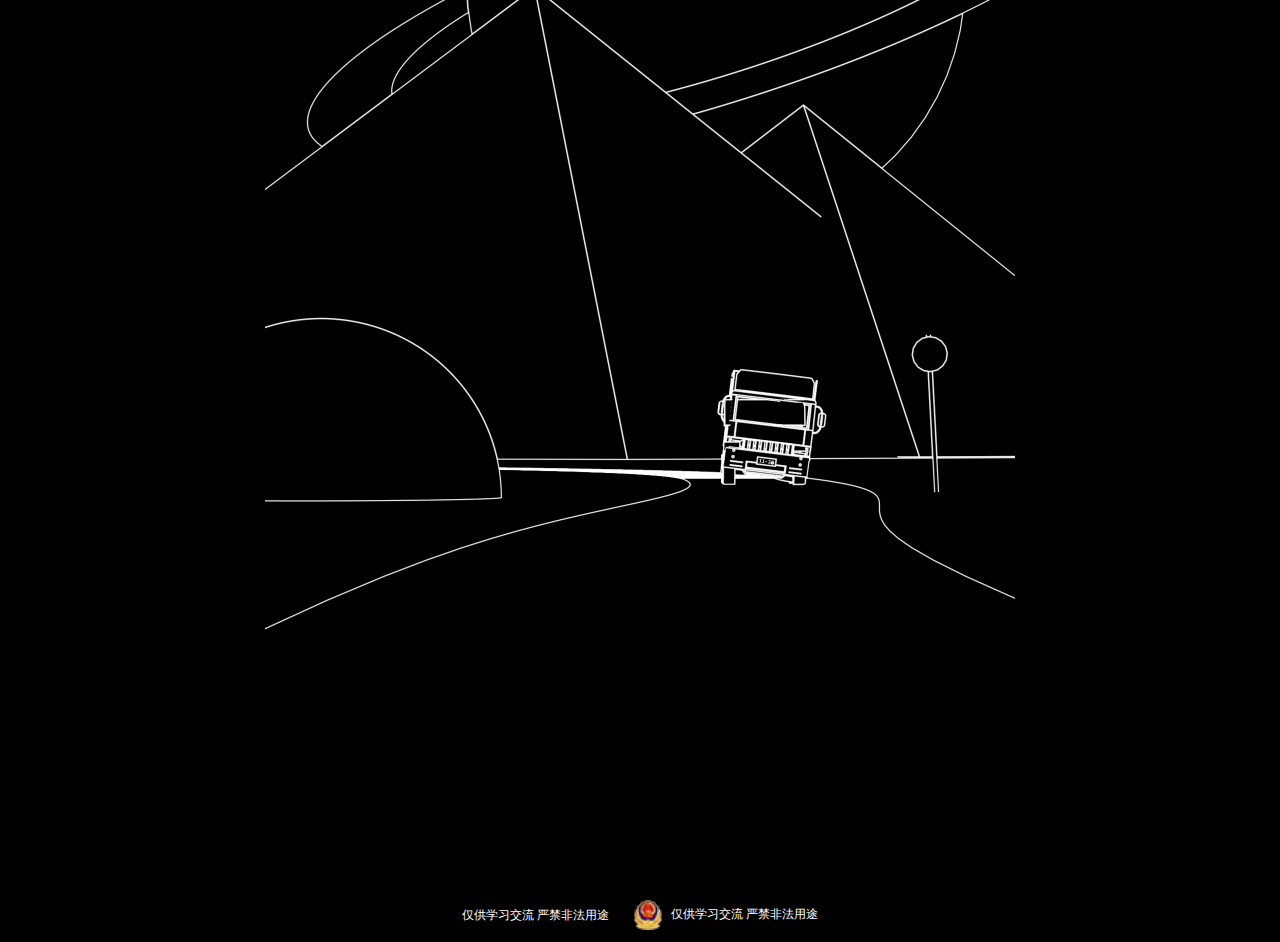
==== index.html @ a9d13da7 "x" ====
<!DOCTYPE html>
<html lang="en">
  <head>
    <meta charset="UTF-8" />
    <meta
      name="viewport"
      content="width=device-width,initial-scale=1.0,maximum-scale=1.0,user-scalable=no,viewport-fit=cover"
    />
    <meta name="apple-mobile-web-app-status-bar-style" content="black" />
    <meta name="format-detection" content="telephone=yes, email=yes" />
    <meta name="apple-mobile-web-app-capable" content="yes" />
    <meta name="renderer" content="webkit" />
    <meta name="HandheldFriendly" content="true" />
    <meta name="MobileOptimized" content="320" />
    <meta name="screen-orientation" content="portrait" />
    <meta name="x5-orientation" content="portrait" />
    <meta name="full-screen" content="yes" />
    <meta name="x5-fullscreen" content="true" />
    <meta name="browsermode" content="apppcation" />
    <meta name="x5-page-mode" content="app" />

    <link rel="icon" href="/favicon.png" />
    <link
      href="/css/tcplayer.min.css"
      rel="stylesheet"
    />
    <title>yyqx Web</title>
    <link
      rel="stylesheet"
      href="/css/umi.b169e926.css"
    />
    <script>
      window.routerBase = "/";
    </script>
    <script>
      //! umi version: 3.5.35
    </script>
  </head>
  <body class="v2022">
    <script>
      (function (doc, win) {
        var docEl = doc.documentElement,
          resizeEvt =
            "orientationchange" in window ? "orientationchange" : "resize",
          recalc = function () {
            var clientWidth = docEl.clientWidth;
            if (!clientWidth) return;
            // if (clientWidth >= 1440) {
            //   docEl.style.fontSize = '100px';
            // } else if (clientWidth <= 750) {
            //   docEl.style.fontSize = 100 * (clientWidth / 750) + 'px';
            // } else {
            //   docEl.style.fontSize = 100 * (clientWidth / 1440) + 'px';
            // }
            docEl.style.fontSize =
              100 * (Math.min(clientWidth, 750) / 750) + "px";
          };

        if (!doc.addEventListener) return;
        win.addEventListener(resizeEvt, recalc, false);
        doc.addEventListener("DOMContentLoaded", recalc, false);
      })(document, window);
    </script>
    <script src="/js/wow.min.js"></script>
    <div id="root"></div>
    <div class="icps">
      <a class="icp" target="_blank" href="http://beian.miit.gov.cn/">
        仅供学习交流 严禁非法用途
      </a>
      <a
        class="icp"
        target="_blank"
        href="http://www.beian.gov.cn/portal/registerSystemInfo?spm=a2c4g.11186623.J_9220772140.109.70de71508uSPJy"
      >
        <img width="40px" src="/j.png" />
        仅供学习交流 严禁非法用途
      </a>
    </div>

    <script>
      var _hmt = _hmt || [];
      (function () {
        var hm = document.createElement("script");
        hm.src = "/js/hm.js";
        var s = document.getElementsByTagName("script")[0];
        s.parentNode.insertBefore(hm, s);
      })();

      setTimeout(() => {
        document.querySelector(".icps").setAttribute("class", "icps show");
      }, 1000);
    </script>

    <script src="/js/umi.2168413d.js"></script>
  </body>
</html>
---- css/tcplayer.min.css ----
@charset "UTF-8";.video-js .vjs-big-play-button .vjs-icon-placeholder:before,.video-js .vjs-modal-dialog,.vjs-button>.vjs-icon-placeholder:before,.vjs-modal-dialog .vjs-modal-dialog-content{position:absolute;top:0;left:0;width:100%;height:100%}.video-js .vjs-big-play-button .vjs-icon-placeholder:before,.vjs-button>.vjs-icon-placeholder:before{text-align:center}@font-face{font-family:VideoJS;src:url(font/VideoJS.eot?#iefix) format("eot")}@font-face{font-family:VideoJS;src:url([data-uri]) format("woff"),url([data-uri]) format("truetype");font-weight:400;font-style:normal}.video-js .vjs-big-play-button .vjs-icon-placeholder:before,.video-js .vjs-play-control .vjs-icon-placeholder,.vjs-icon-play{font-family:VideoJS;font-weight:400;font-style:normal}.video-js .vjs-big-play-button .vjs-icon-placeholder:before,.video-js .vjs-play-control .vjs-icon-placeholder:before,.vjs-icon-play:before{content:"\f101"}.vjs-icon-play-circle{font-family:VideoJS;font-weight:400;font-style:normal}.vjs-icon-play-circle:before{content:"\f102"}.video-js .vjs-play-control.vjs-playing .vjs-icon-placeholder,.vjs-icon-pause{font-family:VideoJS;font-weight:400;font-style:normal}.video-js .vjs-play-control.vjs-playing .vjs-icon-placeholder:before,.vjs-icon-pause:before{content:"\f103"}.video-js .vjs-mute-control.vjs-vol-0 .vjs-icon-placeholder,.vjs-icon-volume-mute{font-family:VideoJS;font-weight:400;font-style:normal}.video-js .vjs-mute-control.vjs-vol-0 .vjs-icon-placeholder:before,.vjs-icon-volume-mute:before{content:"\f104"}.video-js .vjs-mute-control.vjs-vol-1 .vjs-icon-placeholder,.vjs-icon-volume-low{font-family:VideoJS;font-weight:400;font-style:normal}.video-js .vjs-mute-control.vjs-vol-1 .vjs-icon-placeholder:before,.vjs-icon-volume-low:before{content:"\f105"}.video-js .vjs-mute-control.vjs-vol-2 .vjs-icon-placeholder,.vjs-icon-volume-mid{font-family:VideoJS;font-weight:400;font-style:normal}.video-js .vjs-mute-control.vjs-vol-2 .vjs-icon-placeholder:before,.vjs-icon-volume-mid:before{content:"\f106"}.video-js .vjs-mute-control .vjs-icon-placeholder,.vjs-icon-volume-high{font-family:VideoJS;font-weight:400;font-style:normal}.video-js .vjs-mute-control .vjs-icon-placeholder:before,.vjs-icon-volume-high:before{content:"\f107"}.video-js .vjs-fullscreen-control .vjs-icon-placeholder,.vjs-icon-fullscreen-enter{font-family:VideoJS;font-weight:400;font-style:normal}.video-js .vjs-fullscreen-control .vjs-icon-placeholder:before,.vjs-icon-fullscreen-enter:before{content:"\f108"}.video-js.vjs-fullscreen .vjs-fullscreen-control .vjs-icon-placeholder,.vjs-icon-fullscreen-exit{font-family:VideoJS;font-weight:400;font-style:normal}.video-js.vjs-fullscreen .vjs-fullscreen-control .vjs-icon-placeholder:before,.vjs-icon-fullscreen-exit:before{content:"\f109"}.vjs-icon-square{font-family:VideoJS;font-weight:400;font-style:normal}.vjs-icon-square:before{content:"\f10a"}.vjs-icon-spinner{font-family:VideoJS;font-weight:400;font-style:normal}.vjs-icon-spinner:before{content:"\f10b"}.video-js .vjs-subs-caps-button .vjs-icon-placeholder,.video-js .vjs-subtitles-button .vjs-icon-placeholder,.video-js.video-js:lang(en-AU) .vjs-subs-caps-button .vjs-icon-placeholder,.video-js.video-js:lang(en-GB) .vjs-subs-caps-button .vjs-icon-placeholder,.video-js.video-js:lang(en-IE) .vjs-subs-caps-button .vjs-icon-placeholder,.video-js.video-js:lang(en-NZ) .vjs-subs-caps-button .vjs-icon-placeholder,.vjs-icon-subtitles{font-family:VideoJS;font-weight:400;font-style:normal}.video-js .vjs-subs-caps-button .vjs-icon-placeholder:before,.video-js .vjs-subtitles-button .vjs-icon-placeholder:before,.video-js.video-js:lang(en-AU) .vjs-subs-caps-button .vjs-icon-placeholder:before,.video-js.video-js:lang(en-GB) .vjs-subs-caps-button .vjs-icon-placeholder:before,.video-js.video-js:lang(en-IE) .vjs-subs-caps-button .vjs-icon-placeholder:before,.video-js.video-js:lang(en-NZ) .vjs-subs-caps-button .vjs-icon-placeholder:before,.vjs-icon-subtitles:before{content:"\f10c"}.video-js .vjs-captions-button .vjs-icon-placeholder,.video-js:lang(en) .vjs-subs-caps-button .vjs-icon-placeholder,.video-js:lang(fr-CA) .vjs-subs-caps-button .vjs-icon-placeholder,.vjs-icon-captions{font-family:VideoJS;font-weight:400;font-style:normal}.video-js .vjs-captions-button .vjs-icon-placeholder:before,.video-js:lang(en) .vjs-subs-caps-button .vjs-icon-placeholder:before,.video-js:lang(fr-CA) .vjs-subs-caps-button .vjs-icon-placeholder:before,.vjs-icon-captions:before{content:"\f10d"}.video-js .vjs-chapters-button .vjs-icon-placeholder,.vjs-icon-chapters{font-family:VideoJS;font-weight:400;font-style:normal}.video-js .vjs-chapters-button .vjs-icon-placeholder:before,.vjs-icon-chapters:before{content:"\f10e"}.vjs-icon-share{font-family:VideoJS;font-weight:400;font-style:normal}.vjs-icon-share:before{content:"\f10f"}.vjs-icon-cog{font-family:VideoJS;font-weight:400;font-style:normal}.vjs-icon-cog:before{content:"\f110"}.video-js .vjs-play-progress,.video-js .vjs-volume-level,.vjs-icon-circle{font-family:VideoJS;font-weight:400;font-style:normal}.video-js .vjs-play-progress:before,.video-js .vjs-volume-level:before,.vjs-icon-circle:before{content:"\f111"}.vjs-icon-circle-outline{font-family:VideoJS;font-weight:400;font-style:normal}.vjs-icon-circle-outline:before{content:"\f112"}.vjs-icon-circle-inner-circle{font-family:VideoJS;font-weight:400;font-style:normal}.vjs-icon-circle-inner-circle:before{content:"\f113"}.vjs-icon-hd{font-family:VideoJS;font-weight:400;font-style:normal}.vjs-icon-hd:before{content:"\f114"}.video-js .vjs-control.vjs-close-button .vjs-icon-placeholder,.vjs-icon-cancel{font-family:VideoJS;font-weight:400;font-style:normal}.video-js .vjs-control.vjs-close-button .vjs-icon-placeholder:before,.vjs-icon-cancel:before{content:"\f115"}.video-js .vjs-play-control.vjs-ended .vjs-icon-placeholder,.vjs-icon-replay{font-family:VideoJS;font-weight:400;font-style:normal}.video-js .vjs-play-control.vjs-ended .vjs-icon-placeholder:before,.vjs-icon-replay:before{content:"\f116"}.vjs-icon-facebook{font-family:VideoJS;font-weight:400;font-style:normal}.vjs-icon-facebook:before{content:"\f117"}.vjs-icon-gplus{font-family:VideoJS;font-weight:400;font-style:normal}.vjs-icon-gplus:before{content:"\f118"}.vjs-icon-linkedin{font-family:VideoJS;font-weight:400;font-style:normal}.vjs-icon-linkedin:before{content:"\f119"}.vjs-icon-twitter{font-family:VideoJS;font-weight:400;font-style:normal}.vjs-icon-twitter:before{content:"\f11a"}.vjs-icon-tumblr{font-family:VideoJS;font-weight:400;font-style:normal}.vjs-icon-tumblr:before{content:"\f11b"}.vjs-icon-pinterest{font-family:VideoJS;font-weight:400;font-style:normal}.vjs-icon-pinterest:before{content:"\f11c"}.video-js .vjs-descriptions-button .vjs-icon-placeholder,.vjs-icon-audio-description{font-family:VideoJS;font-weight:400;font-style:normal}.video-js .vjs-descriptions-button .vjs-icon-placeholder:before,.vjs-icon-audio-description:before{content:"\f11d"}.video-js .vjs-audio-button .vjs-icon-placeholder,.vjs-icon-audio{font-family:VideoJS;font-weight:400;font-style:normal}.video-js .vjs-audio-button .vjs-icon-placeholder:before,.vjs-icon-audio:before{content:"\f11e"}.vjs-icon-next-item{font-family:VideoJS;font-weight:400;font-style:normal}.vjs-icon-next-item:before{content:"\f11f"}.vjs-icon-previous-item{font-family:VideoJS;font-weight:400;font-style:normal}.vjs-icon-previous-item:before{content:"\f120"}.video-js{display:block;vertical-align:top;box-sizing:border-box;color:#fff;background-color:#000;position:relative;padding:0;font-size:10px;line-height:1;font-weight:400;font-style:normal;font-family:Arial,Helvetica,sans-serif;word-break:initial}.video-js:-moz-full-screen{position:absolute}.video-js:-webkit-full-screen{width:100%!important;height:100%!important}.video-js[tabindex="-1"]{outline:0}.video-js *,.video-js :after,.video-js :before{box-sizing:inherit}.video-js ul{font-family:inherit;font-size:inherit;line-height:inherit;list-style-position:outside;margin-left:0;margin-right:0;margin-top:0;margin-bottom:0}.video-js.vjs-16-9,.video-js.vjs-4-3,.video-js.vjs-fluid{width:100%;max-width:100%;height:0}.video-js.vjs-16-9{padding-top:56.25%}.video-js.vjs-4-3{padding-top:75%}.video-js.vjs-fill{width:100%;height:100%}.video-js .vjs-tech{position:absolute;top:0;left:0;width:100%;height:100%}body.vjs-full-window{padding:0;margin:0;height:100%;overflow-y:auto}.vjs-full-window .video-js.vjs-fullscreen{position:fixed;overflow:hidden;z-index:1000;left:0;top:0;bottom:0;right:0}.video-js.vjs-fullscreen{width:100%!important;height:100%!important;padding-top:0!important}.video-js.vjs-fullscreen.vjs-user-inactive{cursor:none}.vjs-hidden{display:none!important}.vjs-disabled{opacity:.5;cursor:default}.video-js .vjs-offscreen{height:1px;left:-9999px;position:absolute;top:0;width:1px}.vjs-lock-showing{display:block!important;opacity:1;visibility:visible}.vjs-no-js{padding:20px;color:#fff;background-color:#000;font-size:18px;font-family:Arial,Helvetica,sans-serif;text-align:center;width:300px;height:150px;margin:0 auto}.vjs-no-js a,.vjs-no-js a:visited{color:#66a8cc}.video-js .vjs-big-play-button{font-size:3em;line-height:1.5em;height:1.5em;width:3em;display:block;position:absolute;top:10px;left:10px;padding:0;cursor:pointer;opacity:1;border:.06666em solid #fff;background-color:#2b333f;background-color:rgba(43,51,63,.7);-webkit-border-radius:.3em;-moz-border-radius:.3em;border-radius:.3em;-webkit-transition:all .4s;-moz-transition:all .4s;-ms-transition:all .4s;-o-transition:all .4s;transition:all .4s}.vjs-big-play-centered .vjs-big-play-button{top:50%;left:50%;margin-top:-.75em;margin-left:-1.5em}.video-js .vjs-big-play-button:focus,.video-js:hover .vjs-big-play-button{border-color:#fff;background-color:#73859f;background-color:rgba(115,133,159,.5);-webkit-transition:all 0s;-moz-transition:all 0s;-ms-transition:all 0s;-o-transition:all 0s;transition:all 0s}.vjs-controls-disabled .vjs-big-play-button,.vjs-error .vjs-big-play-button,.vjs-has-started .vjs-big-play-button,.vjs-using-native-controls .vjs-big-play-button{display:none}.vjs-has-started.vjs-paused.vjs-show-big-play-button-on-pause .vjs-big-play-button{display:block}.video-js button{background:0 0;border:none;color:inherit;display:inline-block;overflow:visible;font-size:inherit;line-height:inherit;text-transform:none;text-decoration:none;transition:none;-webkit-appearance:none;-moz-appearance:none;appearance:none}.vjs-control .vjs-button{width:100%;height:100%}.video-js .vjs-control.vjs-close-button{cursor:pointer;height:3em;position:absolute;right:0;top:.5em;z-index:2}.video-js .vjs-modal-dialog{background:rgba(0,0,0,.8);background:-webkit-linear-gradient(-90deg,rgba(0,0,0,.8),rgba(255,255,255,0));background:linear-gradient(180deg,rgba(0,0,0,.8),rgba(255,255,255,0));overflow:auto;box-sizing:content-box}.video-js .vjs-modal-dialog>*{box-sizing:border-box}.vjs-modal-dialog .vjs-modal-dialog-content{font-size:1.2em;line-height:1.5;padding:20px 24px;z-index:1}.vjs-menu-button{cursor:pointer}.vjs-menu-button.vjs-disabled{cursor:default}.vjs-workinghover .vjs-menu-button.vjs-disabled:hover .vjs-menu{display:none}.vjs-menu .vjs-menu-content{display:block;padding:0;margin:0;font-family:Arial,Helvetica,sans-serif;overflow:auto;box-sizing:content-box}.vjs-menu .vjs-menu-content>*{box-sizing:border-box}.vjs-scrubbing .vjs-menu-button:hover .vjs-menu{display:none}.vjs-menu li{list-style:none;margin:0;padding:.2em 0;line-height:1.4em;font-size:1.2em;text-align:center;text-transform:lowercase}.vjs-menu li.vjs-menu-item:focus,.vjs-menu li.vjs-menu-item:hover{background-color:#73859f;background-color:rgba(115,133,159,.5)}.vjs-menu li.vjs-selected,.vjs-menu li.vjs-selected:focus,.vjs-menu li.vjs-selected:hover{background-color:#fff;color:#2b333f}.vjs-menu li.vjs-menu-title{text-align:center;text-transform:uppercase;font-size:1em;line-height:2em;padding:0;margin:0 0 .3em 0;font-weight:700;cursor:default}.vjs-menu-button-popup .vjs-menu{display:none;position:absolute;bottom:0;width:10em;left:-3em;height:0;margin-bottom:1.5em;border-top-color:rgba(43,51,63,.7)}.vjs-menu-button-popup .vjs-menu .vjs-menu-content{background-color:#2b333f;background-color:rgba(43,51,63,.7);position:absolute;width:100%;bottom:1.5em;max-height:15em}.vjs-menu-button-popup .vjs-menu.vjs-lock-showing,.vjs-workinghover .vjs-menu-button-popup:hover .vjs-menu{display:block}.video-js .vjs-menu-button-inline{-webkit-transition:all .4s;-moz-transition:all .4s;-ms-transition:all .4s;-o-transition:all .4s;transition:all .4s;overflow:hidden}.video-js .vjs-menu-button-inline:before{width:2.222222222em}.video-js .vjs-menu-button-inline.vjs-slider-active,.video-js .vjs-menu-button-inline:focus,.video-js .vjs-menu-button-inline:hover,.video-js.vjs-no-flex .vjs-menu-button-inline{width:12em}.vjs-menu-button-inline .vjs-menu{opacity:0;height:100%;width:auto;position:absolute;left:4em;top:0;padding:0;margin:0;-webkit-transition:all .4s;-moz-transition:all .4s;-ms-transition:all .4s;-o-transition:all .4s;transition:all .4s}.vjs-menu-button-inline.vjs-slider-active .vjs-menu,.vjs-menu-button-inline:focus .vjs-menu,.vjs-menu-button-inline:hover .vjs-menu{display:block;opacity:1}.vjs-no-flex .vjs-menu-button-inline .vjs-menu{display:block;opacity:1;position:relative;width:auto}.vjs-no-flex .vjs-menu-button-inline.vjs-slider-active .vjs-menu,.vjs-no-flex .vjs-menu-button-inline:focus .vjs-menu,.vjs-no-flex .vjs-menu-button-inline:hover .vjs-menu{width:auto}.vjs-menu-button-inline .vjs-menu-content{width:auto;height:100%;margin:0;overflow:hidden}.video-js .vjs-control-bar{display:none;width:100%;position:absolute;bottom:0;left:0;right:0;height:3em;background-color:#2b333f;background-color:rgba(43,51,63,.7)}.vjs-has-started .vjs-control-bar{display:-webkit-box;display:-webkit-flex;display:-ms-flexbox;display:flex;visibility:visible;opacity:1;-webkit-transition:visibility .1s,opacity .1s;-moz-transition:visibility .1s,opacity .1s;-ms-transition:visibility .1s,opacity .1s;-o-transition:visibility .1s,opacity .1s;transition:visibility .1s,opacity .1s}.vjs-has-started.vjs-user-inactive.vjs-playing .vjs-control-bar{visibility:visible;opacity:0;-webkit-transition:visibility 1s,opacity 1s;-moz-transition:visibility 1s,opacity 1s;-ms-transition:visibility 1s,opacity 1s;-o-transition:visibility 1s,opacity 1s;transition:visibility 1s,opacity 1s}.vjs-controls-disabled .vjs-control-bar,.vjs-error .vjs-control-bar,.vjs-using-native-controls .vjs-control-bar{display:none!important}.vjs-audio.vjs-has-started.vjs-user-inactive.vjs-playing .vjs-control-bar{opacity:1;visibility:visible}.vjs-has-started.vjs-no-flex .vjs-control-bar{display:table}.video-js .vjs-control{position:relative;text-align:center;margin:0;padding:0;height:100%;width:4em;-webkit-box-flex:none;-moz-box-flex:none;-webkit-flex:none;-ms-flex:none;flex:none}.vjs-button>.vjs-icon-placeholder:before{font-size:1.8em;line-height:1.67}.video-js .vjs-control:focus,.video-js .vjs-control:focus:before,.video-js .vjs-control:hover:before{text-shadow:0 0 1em #fff}.video-js .vjs-control-text{border:0;clip:rect(0 0 0 0);height:1px;overflow:hidden;padding:0;position:absolute;width:1px}.vjs-no-flex .vjs-control{display:table-cell;vertical-align:middle}.video-js .vjs-custom-control-spacer{display:none}.video-js .vjs-progress-control{cursor:pointer;-webkit-box-flex:auto;-moz-box-flex:auto;-webkit-flex:auto;-ms-flex:auto;flex:auto;display:-webkit-box;display:-webkit-flex;display:-ms-flexbox;display:flex;-webkit-box-align:center;-webkit-align-items:center;-ms-flex-align:center;align-items:center;min-width:4em}.video-js .vjs-progress-control.disabled{cursor:default}.vjs-live .vjs-progress-control{display:none}.vjs-no-flex .vjs-progress-control{width:auto}.video-js .vjs-progress-holder{-webkit-box-flex:auto;-moz-box-flex:auto;-webkit-flex:auto;-ms-flex:auto;flex:auto;-webkit-transition:all .2s;-moz-transition:all .2s;-ms-transition:all .2s;-o-transition:all .2s;transition:all .2s;height:.3em}.video-js .vjs-progress-control .vjs-progress-holder{margin:0 10px}.video-js .vjs-progress-control:hover .vjs-progress-holder{font-size:1.666666666666666666em}.video-js .vjs-progress-control:hover .vjs-progress-holder.disabled{font-size:1em}.video-js .vjs-progress-holder .vjs-load-progress,.video-js .vjs-progress-holder .vjs-load-progress div,.video-js .vjs-progress-holder .vjs-play-progress{position:absolute;display:block;height:100%;margin:0;padding:0;width:0;left:0;top:0}.video-js .vjs-play-progress{background-color:#fff}.video-js .vjs-play-progress:before{font-size:.9em;position:absolute;right:-.5em;top:-.333333333333333em;z-index:1}.video-js .vjs-load-progress{background:#bfc7d3;background:rgba(115,133,159,.5)}.video-js .vjs-load-progress div{background:#fff;background:rgba(115,133,159,.75)}.video-js .vjs-time-tooltip{background-color:#fff;background-color:rgba(255,255,255,.8);-webkit-border-radius:.3em;-moz-border-radius:.3em;border-radius:.3em;color:#000;float:right;font-family:Arial,Helvetica,sans-serif;font-size:1em;padding:6px 8px 8px 8px;pointer-events:none;position:relative;top:-3.4em;visibility:hidden;z-index:1}.video-js .vjs-progress-holder:focus .vjs-time-tooltip{display:none}.video-js .vjs-progress-control:hover .vjs-progress-holder:focus .vjs-time-tooltip,.video-js .vjs-progress-control:hover .vjs-time-tooltip{display:block;font-size:.6em;visibility:visible}.video-js .vjs-progress-control.disabled:hover .vjs-time-tooltip{font-size:1em}.video-js .vjs-progress-control .vjs-mouse-display{display:none;position:absolute;width:1px;height:100%;background-color:#000;z-index:1}.vjs-no-flex .vjs-progress-control .vjs-mouse-display{z-index:0}.video-js .vjs-progress-control:hover .vjs-mouse-display{display:block}.video-js.vjs-user-inactive .vjs-progress-control .vjs-mouse-display{visibility:hidden;opacity:0;-webkit-transition:visibility 1s,opacity 1s;-moz-transition:visibility 1s,opacity 1s;-ms-transition:visibility 1s,opacity 1s;-o-transition:visibility 1s,opacity 1s;transition:visibility 1s,opacity 1s}.video-js.vjs-user-inactive.vjs-no-flex .vjs-progress-control .vjs-mouse-display{display:none}.vjs-mouse-display .vjs-time-tooltip{color:#fff;background-color:#000;background-color:rgba(0,0,0,.8)}.video-js .vjs-slider{position:relative;cursor:pointer;padding:0;margin:0 .45em 0 .45em;-webkit-touch-callout:none;-webkit-user-select:none;-khtml-user-select:none;-moz-user-select:none;-ms-user-select:none;user-select:none;background-color:#73859f;background-color:rgba(115,133,159,.5)}.video-js .vjs-slider.disabled{cursor:default}.video-js .vjs-slider:focus{text-shadow:0 0 1em #fff;-webkit-box-shadow:0 0 1em #fff;-moz-box-shadow:0 0 1em #fff;box-shadow:0 0 1em #fff}.video-js .vjs-mute-control{cursor:pointer;-webkit-box-flex:none;-moz-box-flex:none;-webkit-flex:none;-ms-flex:none;flex:none;padding-left:2em;padding-right:2em;padding-bottom:3em}.video-js .vjs-volume-control{cursor:pointer;margin-right:1em;display:-webkit-box;display:-webkit-flex;display:-ms-flexbox;display:flex}.video-js .vjs-volume-control.vjs-volume-horizontal{width:5em}.video-js .vjs-volume-panel .vjs-volume-control{visibility:visible;opacity:0;width:1px;height:1px;margin-left:-1px}.video-js .vjs-volume-panel.enable-volume-control{-webkit-transition:width 1s;-moz-transition:width 1s;-ms-transition:width 1s;-o-transition:width 1s;transition:width 1s}.video-js .vjs-volume-panel.enable-volume-control .vjs-mute-control:active~.vjs-volume-control,.video-js .vjs-volume-panel.enable-volume-control .vjs-mute-control:focus~.vjs-volume-control,.video-js .vjs-volume-panel.enable-volume-control .vjs-mute-control:hover~.vjs-volume-control,.video-js .vjs-volume-panel.enable-volume-control .vjs-volume-control.vjs-slider-active,.video-js .vjs-volume-panel.enable-volume-control .vjs-volume-control:active,.video-js .vjs-volume-panel.enable-volume-control .vjs-volume-control:focus,.video-js .vjs-volume-panel.enable-volume-control .vjs-volume-control:hover,.video-js .vjs-volume-panel.enable-volume-control:active .vjs-volume-control,.video-js .vjs-volume-panel.enable-volume-control:focus .vjs-volume-control,.video-js .vjs-volume-panel.enable-volume-control:hover .vjs-volume-control{visibility:visible;opacity:1;-webkit-transition:visibility .1s,opacity .1s,height .1s,width .1s,left 0s,top 0s;-moz-transition:visibility .1s,opacity .1s,height .1s,width .1s,left 0s,top 0s;-ms-transition:visibility .1s,opacity .1s,height .1s,width .1s,left 0s,top 0s;-o-transition:visibility .1s,opacity .1s,height .1s,width .1s,left 0s,top 0s;transition:visibility .1s,opacity .1s,height .1s,width .1s,left 0s,top 0s}.video-js .vjs-volume-panel.enable-volume-control .vjs-mute-control:active~.vjs-volume-control.vjs-volume-horizontal,.video-js .vjs-volume-panel.enable-volume-control .vjs-mute-control:focus~.vjs-volume-control.vjs-volume-horizontal,.video-js .vjs-volume-panel.enable-volume-control .vjs-mute-control:hover~.vjs-volume-control.vjs-volume-horizontal,.video-js .vjs-volume-panel.enable-volume-control .vjs-volume-control.vjs-slider-active.vjs-volume-horizontal,.video-js .vjs-volume-panel.enable-volume-control .vjs-volume-control:active.vjs-volume-horizontal,.video-js .vjs-volume-panel.enable-volume-control .vjs-volume-control:focus.vjs-volume-horizontal,.video-js .vjs-volume-panel.enable-volume-control .vjs-volume-control:hover.vjs-volume-horizontal,.video-js .vjs-volume-panel.enable-volume-control:active .vjs-volume-control.vjs-volume-horizontal,.video-js .vjs-volume-panel.enable-volume-control:focus .vjs-volume-control.vjs-volume-horizontal,.video-js .vjs-volume-panel.enable-volume-control:hover .vjs-volume-control.vjs-volume-horizontal{width:5em;height:3em;position:relative}.video-js .vjs-volume-panel.enable-volume-control.vjs-volume-panel-horizontal.vjs-slider-active,.video-js .vjs-volume-panel.enable-volume-control.vjs-volume-panel-horizontal:active,.video-js .vjs-volume-panel.enable-volume-control.vjs-volume-panel-horizontal:focus,.video-js .vjs-volume-panel.enable-volume-control.vjs-volume-panel-horizontal:hover{width:9em;-webkit-transition:width .1s;-moz-transition:width .1s;-ms-transition:width .1s;-o-transition:width .1s;transition:width .1s}.video-js .vjs-volume-panel .vjs-volume-control.vjs-volume-vertical{height:8em;width:3em;left:-3.5em;-webkit-transition:visibility 1s,opacity 1s,height 1s 1s,width 1s 1s,left 1s 1s,top 1s 1s;-moz-transition:visibility 1s,opacity 1s,height 1s 1s,width 1s 1s,left 1s 1s,top 1s 1s;-ms-transition:visibility 1s,opacity 1s,height 1s 1s,width 1s 1s,left 1s 1s,top 1s 1s;-o-transition:visibility 1s,opacity 1s,height 1s 1s,width 1s 1s,left 1s 1s,top 1s 1s;transition:visibility 1s,opacity 1s,height 1s 1s,width 1s 1s,left 1s 1s,top 1s 1s}.video-js .vjs-volume-panel .vjs-volume-control.vjs-volume-horizontal{-webkit-transition:visibility 1s,opacity 1s,height 1s 1s,width 1s,left 1s 1s,top 1s 1s;-moz-transition:visibility 1s,opacity 1s,height 1s 1s,width 1s,left 1s 1s,top 1s 1s;-ms-transition:visibility 1s,opacity 1s,height 1s 1s,width 1s,left 1s 1s,top 1s 1s;-o-transition:visibility 1s,opacity 1s,height 1s 1s,width 1s,left 1s 1s,top 1s 1s;transition:visibility 1s,opacity 1s,height 1s 1s,width 1s,left 1s 1s,top 1s 1s}.video-js.vjs-no-flex .vjs-volume-panel .vjs-volume-control.vjs-volume-horizontal{width:5em;height:3em;visibility:visible;opacity:1;position:relative;-webkit-transition:none;-moz-transition:none;-ms-transition:none;-o-transition:none;transition:none}.video-js.vjs-no-flex .vjs-volume-control.vjs-volume-vertical,.video-js.vjs-no-flex .vjs-volume-panel .vjs-volume-control.vjs-volume-vertical{position:absolute;bottom:3em;left:.5em}.video-js .vjs-volume-panel{display:-webkit-box;display:-webkit-flex;display:-ms-flexbox;display:flex}.video-js .vjs-volume-bar{margin:1.35em .45em}.vjs-volume-bar.vjs-slider-horizontal{width:5em;height:.3em}.vjs-volume-bar.vjs-slider-vertical{width:.3em;height:5em;margin:1.35em auto}.video-js .vjs-volume-level{position:absolute;bottom:0;left:0;background-color:#fff}.video-js .vjs-volume-level:before{position:absolute;font-size:.9em}.vjs-slider-vertical .vjs-volume-level{width:.3em}.vjs-slider-vertical .vjs-volume-level:before{top:-.5em;left:-.3em}.vjs-slider-horizontal .vjs-volume-level{height:.3em}.vjs-slider-horizontal .vjs-volume-level:before{top:-.3em;right:-.5em}.video-js .vjs-volume-panel.vjs-volume-panel-vertical{width:4em}.vjs-volume-bar.vjs-slider-vertical .vjs-volume-level{height:100%}.vjs-volume-bar.vjs-slider-horizontal .vjs-volume-level{width:100%}.video-js .vjs-volume-vertical{width:3em;height:8em;bottom:8em;background-color:#2b333f;background-color:rgba(43,51,63,.7)}.video-js .vjs-volume-horizontal .vjs-menu{left:-2em}.vjs-poster{display:inline-block;vertical-align:middle;background-repeat:no-repeat;background-position:50% 50%;background-size:contain;background-color:#000;cursor:pointer;margin:0;padding:0;position:absolute;top:0;right:0;bottom:0;left:0;height:100%}.vjs-poster img{display:block;vertical-align:middle;margin:0 auto;max-height:100%;padding:0;width:100%}.vjs-has-started .vjs-poster{display:none}.vjs-audio.vjs-has-started .vjs-poster{display:block}.vjs-using-native-controls .vjs-poster{display:none}.video-js .vjs-live-control{display:-webkit-box;display:-webkit-flex;display:-ms-flexbox;display:flex;-webkit-box-align:flex-start;-webkit-align-items:flex-start;-ms-flex-align:flex-start;align-items:flex-start;-webkit-box-flex:auto;-moz-box-flex:auto;-webkit-flex:auto;-ms-flex:auto;flex:auto;font-size:1em;line-height:3em}.vjs-no-flex .vjs-live-control{display:table-cell;width:auto;text-align:left}.video-js .vjs-time-control{-webkit-box-flex:none;-moz-box-flex:none;-webkit-flex:none;-ms-flex:none;flex:none;font-size:1em;line-height:3em;min-width:2em;width:auto;padding-left:1em;padding-right:1em}.vjs-live .vjs-time-control{display:none}.video-js .vjs-current-time,.vjs-no-flex .vjs-current-time{display:none}.vjs-no-flex .vjs-remaining-time.vjs-time-control.vjs-control{width:0!important;white-space:nowrap}.video-js .vjs-duration,.vjs-no-flex .vjs-duration{display:none}.vjs-time-divider{display:none;line-height:3em}.vjs-live .vjs-time-divider{display:none}.video-js .vjs-play-control .vjs-icon-placeholder{cursor:pointer;-webkit-box-flex:none;-moz-box-flex:none;-webkit-flex:none;-ms-flex:none;flex:none}.vjs-text-track-display{position:absolute;bottom:3em;left:0;right:0;top:0;pointer-events:none}.video-js.vjs-user-inactive.vjs-playing .vjs-text-track-display{bottom:1em}.video-js .vjs-text-track{font-size:1.4em;text-align:center;margin-bottom:.1em;background-color:#000;background-color:rgba(0,0,0,.5)}.vjs-subtitles{color:#fff}.vjs-captions{color:#fc6}.vjs-tt-cue{display:block}video::-webkit-media-text-track-display{-moz-transform:translateY(-3em);-ms-transform:translateY(-3em);-o-transform:translateY(-3em);-webkit-transform:translateY(-3em);transform:translateY(-3em)}.video-js.vjs-user-inactive.vjs-playing video::-webkit-media-text-track-display{-moz-transform:translateY(-1.5em);-ms-transform:translateY(-1.5em);-o-transform:translateY(-1.5em);-webkit-transform:translateY(-1.5em);transform:translateY(-1.5em)}.video-js .vjs-fullscreen-control{cursor:pointer;-webkit-box-flex:none;-moz-box-flex:none;-webkit-flex:none;-ms-flex:none;flex:none}.vjs-live .vjs-playback-rate{display:none}.vjs-playback-rate .vjs-playback-rate-value,.vjs-playback-rate>.vjs-menu-button{position:absolute;top:0;left:0;width:100%;height:100%}.vjs-playback-rate .vjs-playback-rate-value{pointer-events:none;font-size:1.5em;line-height:2;text-align:center}.vjs-playback-rate .vjs-menu{width:4em;left:0}.vjs-error .vjs-error-display .vjs-modal-dialog-content{font-size:1.4em;text-align:center}.vjs-error .vjs-error-display:before{color:#fff;content:'X';font-family:Arial,Helvetica,sans-serif;font-size:4em;left:0;line-height:1;margin-top:-.5em;position:absolute;text-shadow:.05em .05em .1em #000;text-align:center;top:50%;vertical-align:middle;width:100%}.vjs-error .vjs-error-check-network{color:#fff;text-decoration:none;background:red;padding:5px;display:inline-block;border-radius:5px}.vjs-loading-spinner{display:none;position:absolute;top:50%;left:50%;margin:-25px 0 0 -25px;opacity:.85;text-align:left;border:6px solid rgba(43,51,63,.7);box-sizing:border-box;background-clip:padding-box;width:50px;height:50px;border-radius:25px;visibility:hidden}.vjs-seeking .vjs-loading-spinner,.vjs-waiting .vjs-loading-spinner{display:block;animation:0s linear .3s forwards vjs-spinner-show}.vjs-loading-spinner:after,.vjs-loading-spinner:before{content:"";position:absolute;margin:-6px;box-sizing:inherit;width:inherit;height:inherit;border-radius:inherit;opacity:1;border:inherit;border-color:transparent;border-top-color:#fff}.vjs-seeking .vjs-loading-spinner:after,.vjs-seeking .vjs-loading-spinner:before,.vjs-waiting .vjs-loading-spinner:after,.vjs-waiting .vjs-loading-spinner:before{-webkit-animation:vjs-spinner-spin 1.1s cubic-bezier(.6,.2,0,.8) infinite,vjs-spinner-fade 1.1s linear infinite;animation:vjs-spinner-spin 1.1s cubic-bezier(.6,.2,0,.8) infinite,vjs-spinner-fade 1.1s linear infinite}.vjs-seeking .vjs-loading-spinner:before,.vjs-waiting .vjs-loading-spinner:before{border-top-color:#fff}.vjs-seeking .vjs-loading-spinner:after,.vjs-waiting .vjs-loading-spinner:after{border-top-color:#fff;-webkit-animation-delay:.44s;animation-delay:.44s}@keyframes vjs-spinner-show{to{visibility:visible}}@-webkit-keyframes vjs-spinner-show{to{visibility:visible}}@keyframes vjs-spinner-spin{100%{transform:rotate(360deg)}}@-webkit-keyframes vjs-spinner-spin{100%{-webkit-transform:rotate(360deg)}}@keyframes vjs-spinner-fade{0%{border-top-color:#73859f}20%{border-top-color:#73859f}35%{border-top-color:#fff}60%{border-top-color:#73859f}100%{border-top-color:#73859f}}@-webkit-keyframes vjs-spinner-fade{0%{border-top-color:#73859f}20%{border-top-color:#73859f}35%{border-top-color:#fff}60%{border-top-color:#73859f}100%{border-top-color:#73859f}}.vjs-chapters-button .vjs-menu ul{width:24em}.video-js .vjs-subs-caps-button+.vjs-menu .vjs-captions-menu-item .vjs-menu-item-text .vjs-icon-placeholder{position:absolute}.video-js .vjs-subs-caps-button+.vjs-menu .vjs-captions-menu-item .vjs-menu-item-text .vjs-icon-placeholder:before{font-family:VideoJS;content:"\f10d";font-size:1.5em;line-height:inherit}.video-js.vjs-layout-tiny:not(.vjs-fullscreen) .vjs-custom-control-spacer{-webkit-box-flex:auto;-moz-box-flex:auto;-webkit-flex:auto;-ms-flex:auto;flex:auto}.video-js.vjs-layout-tiny:not(.vjs-fullscreen).vjs-no-flex .vjs-custom-control-spacer{width:auto}.video-js.vjs-layout-tiny:not(.vjs-fullscreen) .vjs-audio-button,.video-js.vjs-layout-tiny:not(.vjs-fullscreen) .vjs-captions-button,.video-js.vjs-layout-tiny:not(.vjs-fullscreen) .vjs-chapters-button,.video-js.vjs-layout-tiny:not(.vjs-fullscreen) .vjs-current-time,.video-js.vjs-layout-tiny:not(.vjs-fullscreen) .vjs-descriptions-button,.video-js.vjs-layout-tiny:not(.vjs-fullscreen) .vjs-duration,.video-js.vjs-layout-tiny:not(.vjs-fullscreen) .vjs-mute-control,.video-js.vjs-layout-tiny:not(.vjs-fullscreen) .vjs-playback-rate,.video-js.vjs-layout-tiny:not(.vjs-fullscreen) .vjs-progress-control,.video-js.vjs-layout-tiny:not(.vjs-fullscreen) .vjs-remaining-time,.video-js.vjs-layout-tiny:not(.vjs-fullscreen) .vjs-subtitles-button,.video-js.vjs-layout-tiny:not(.vjs-fullscreen) .vjs-time-divider,.video-js.vjs-layout-tiny:not(.vjs-fullscreen) .vjs-volume-control{display:none}.video-js.vjs-layout-x-small:not(.vjs-fullscreen) .vjs-audio-button,.video-js.vjs-layout-x-small:not(.vjs-fullscreen) .vjs-captions-button,.video-js.vjs-layout-x-small:not(.vjs-fullscreen) .vjs-chapters-button,.video-js.vjs-layout-x-small:not(.vjs-fullscreen) .vjs-current-time,.video-js.vjs-layout-x-small:not(.vjs-fullscreen) .vjs-descriptions-button,.video-js.vjs-layout-x-small:not(.vjs-fullscreen) .vjs-duration,.video-js.vjs-layout-x-small:not(.vjs-fullscreen) .vjs-mute-control,.video-js.vjs-layout-x-small:not(.vjs-fullscreen) .vjs-playback-rate,.video-js.vjs-layout-x-small:not(.vjs-fullscreen) .vjs-remaining-time,.video-js.vjs-layout-x-small:not(.vjs-fullscreen) .vjs-subtitles-button,.video-js.vjs-layout-x-small:not(.vjs-fullscreen) .vjs-time-divider,.video-js.vjs-layout-x-small:not(.vjs-fullscreen) .vjs-volume-control{display:none}.video-js.vjs-layout-small:not(.vjs-fullscreen) .vjs-captions-button,.video-js.vjs-layout-small:not(.vjs-fullscreen) .vjs-chapters-button,.video-js.vjs-layout-small:not(.vjs-fullscreen) .vjs-current-time,.video-js.vjs-layout-small:not(.vjs-fullscreen) .vjs-descriptions-button,.video-js.vjs-layout-small:not(.vjs-fullscreen) .vjs-duration,.video-js.vjs-layout-small:not(.vjs-fullscreen) .vjs-mute-control,.video-js.vjs-layout-small:not(.vjs-fullscreen) .vjs-playback-rate,.video-js.vjs-layout-small:not(.vjs-fullscreen) .vjs-remaining-time,.video-js.vjs-layout-small:not(.vjs-fullscreen) .vjs-subtitles-button .vjs-audio-button,.video-js.vjs-layout-small:not(.vjs-fullscreen) .vjs-time-divider,.video-js.vjs-layout-small:not(.vjs-fullscreen) .vjs-volume-control{display:none}.vjs-modal-dialog.vjs-text-track-settings{background-color:#2b333f;background-color:rgba(43,51,63,.75);color:#fff;height:70%}.vjs-text-track-settings .vjs-modal-dialog-content{display:table}.vjs-text-track-settings .vjs-track-settings-colors,.vjs-text-track-settings .vjs-track-settings-controls,.vjs-text-track-settings .vjs-track-settings-font{display:table-cell}.vjs-text-track-settings .vjs-track-settings-controls{text-align:right;vertical-align:bottom}.vjs-text-track-settings fieldset{margin:5px;padding:3px;border:none}.vjs-text-track-settings fieldset span{display:inline-block;margin-left:5px}.vjs-text-track-settings legend{color:#fff;margin:0 0 5px 0}.vjs-text-track-settings .vjs-label{position:absolute;clip:rect(1px 1px 1px 1px);clip:rect(1px,1px,1px,1px);display:block;margin:0 0 5px 0;padding:0;border:0;height:1px;width:1px;overflow:hidden}.vjs-track-settings-controls button:active,.vjs-track-settings-controls button:focus{outline-style:solid;outline-width:medium;background-image:linear-gradient(0deg,#fff 88%,#73859f 100%)}.vjs-track-settings-controls button:hover{color:rgba(43,51,63,.75)}.vjs-track-settings-controls button{background-color:#fff;background-image:linear-gradient(-180deg,#fff 88%,#73859f 100%);color:#2b333f;cursor:pointer;border-radius:2px}.vjs-track-settings-controls .vjs-default-button{margin-right:1em}@media print{.video-js>:not(.vjs-tech):not(.vjs-poster){visibility:hidden}}div.vjs-control.vjs-button.tcp-dot-component{width:100%}.vjs-progress-control:hover .tcp-dot-basic-style{display:inline}.tcp-dot-basic-style{position:absolute;width:8px;height:100%;margin-left:-4px;border-radius:5px;background-color:#fff0ff;z-index:10;display:none}.tcp-dot-basic-style:hover{background-color:#fff}.tcp-triangle{display:block;content:' ';position:absolute;bottom:-10px;left:5%;width:0;height:0;border-width:5px;border-style:solid;transform:translateX(-50%);border-color:#000 transparent transparent}.tcp-triangle-both{display:block;content:' ';position:absolute;bottom:-10px;left:70px;width:0;height:0;border-width:5px;border-style:solid;transform:translateX(-50%);border-color:#000 transparent transparent}.tcp-dot-image{width:100%;height:80px;background-repeat:no-repeat;background-size:100% 100%;-moz-background-size:100% 100%}.tcp-image-in-container{width:100%;height:100%;height:-webkit-fill-available;height:-webkit-fill-available;height:-moz-fill-available;height:-moz-available;height:fill-available}.tcp-image-in-container-only-image{width:100%;height:80px}.vjs-time-tooltip.tcp-popup-container{position:absolute;width:140px;height:118px;background-color:#000;padding:0 0;top:-125px;max-height:120px;left:-65px}.vjs-time-tooltip.tcp-popup-container.tcp-only-gif{position:absolute;width:140px;height:80px;background-color:#000;padding:0 0;top:-87px;max-height:120px;left:-65px}.vjs-time-tooltip.tcp-popup-container.tcp-single-line{height:103px;top:-109px}.vjs-time-tooltip.tcp-popup-container.tcp-without-gif{position:absolute;width:110px;height:54px;background-color:#000;opacity:.8;padding:0 0;top:-60px;border-radius:5px;left:0}.vjs-time-tooltip.tcp-popup-container.tcp-without-gif.tcp-single-line{height:23px;top:-28px}.vjs-time-tooltip.tcp-popup-container.tcp-without-gif.tcp-two-lines{height:38px;top:-44px}.tcp-dot-comment{text-overflow:ellipsis;color:#fff;width:100%;height:38px;max-height:38px;font-size:12px;line-height:16px;overflow:hidden;background-color:#000;display:-webkit-box;-webkit-box-orient:vertical;-webkit-line-clamp:2;padding:5px 8px}.tcp-large-comment{text-overflow:ellipsis;color:#fff;width:100%;height:100%;max-height:100%;font-size:12px;line-height:16px;overflow:hidden;display:-webkit-box;-webkit-box-orient:vertical;-webkit-line-clamp:3;padding:5px 8px}.tcp-dot-timestamp{display:block;font-weight:700;width:100%;height:20px;text-align:left;bottom:0;position:absolute;color:#fff;margin-left:10px}.vjs-dvr .tcp-dvr-progress-control .tcp-dvr-time-shift{background-color:transparent}.vjs-dvr .vjs-progress-control{display:-webkit-box;display:-webkit-flex;display:-ms-flexbox;display:flex}.vjs-dvr .vjs-live-control{flex:inherit;cursor:pointer}.vjs-dvr .vjs-live-control .vjs-tooltip{line-height:1em}.vjs-dvr-live .vjs-live-control .vjs-tooltip{display:none}.vjs-dvr-live .vjs-live-control{cursor:default}.vjs-dvr .vjs-live-display{margin:0 auto}.vjs-live .vjs-live-display:before{display:inline-block;width:6px;height:6px;margin-right:.4em;vertical-align:4%;background:#f51717;content:'';border-radius:50%}.vjs-dvr:not(.vjs-dvr-live) .vjs-live-display:before{background:#566377}.tcp-video-quality-switcher .tcp-quality-switcher-value{pointer-events:none;font-size:1.2em;display:table;text-align:center;position:absolute;top:0;left:0;width:100%;height:100%}.tcp-video-quality-switcher .tcp-quality-switcher-value p{display:table-cell;vertical-align:middle}.tcp-video-quality-switcher .vjs-menu{width:6em;left:50%;-webkit-transform:translate3d(-50%,0,0);transform:translate3d(-50%,0,0)}.tcp-video-quality-switcher .vjs-menu li{text-transform:none}.tcp-skin .tcp-logo{position:absolute}.tcp-skin .tcp-logo.left-top{top:0;left:0}.tcp-skin .tcp-logo.left-bottom{bottom:0;left:0}.tcp-skin .tcp-logo.right-top{top:0;right:0}.tcp-skin .tcp-logo.right-bottom{bottom:0;right:0}.tcp-skin .tcp-logo .tcp-logo-link{display:inline-block}.tcp-skin .vjs-big-play-button{height:4.8em;width:6.8em;left:50%;top:50%;margin-left:-3.4em;margin-top:-2.4em;font-size:1em;border:0;opacity:1;z-index:1}.tcp-skin .vjs-big-play-button:before{content:none}.tcp-skin .vjs-big-play-button .vjs-button-icon{height:4.8em;width:6.8em;fill:rgba(33,33,33,.5)}.tcp-skin .vjs-big-play-button .vjs-button-icon .draw-dash,.tcp-skin .vjs-big-play-button .vjs-button-icon .draw-line,.tcp-skin .vjs-big-play-button .vjs-button-icon .draw-lines{stroke-dasharray:1330px;stroke-dashoffset:1330px;stroke-linecap:round;stroke-linejoin:round;stroke-width:8px;stroke:#00a4ff}.tcp-skin .vjs-big-play-button:hover .vjs-button-icon .draw-fill{fill:#00a4ff}.tcp-skin .vjs-big-play-button:hover .vjs-button-icon .draw-line{-webkit-animation:draw-line .5s ease forwards;animation:draw-line .5s ease forwards}.tcp-skin .vjs-big-play-button:hover .vjs-button-icon .draw-lines{-webkit-animation:draw-lines 1s ease forwards;animation:draw-lines 1s ease forwards}.tcp-skin .vjs-big-play-button:hover .vjs-button-icon .draw-dash{-webkit-animation:draw-dash 1s ease forwards;animation:draw-dash 1s ease forwards}.tcp-skin .vjs-big-play-button .vjs-icon-placeholder{display:none}.tcp-skin .vjs-big-play-button,.tcp-skin .vjs-big-play-button:focus,.tcp-skin:hover .vjs-big-play-button,.tcp-skin:hover .vjs-big-play-button:focus{background:0 0}.tcp-skin.vjs-paused.vjs-pos-ended .vjs-big-play-button,.tcp-skin.vjs-paused.vjs-pos-ended .vjs-poster{display:block}.tcp-skin.vjs-ad-loading .vjs-big-play-button,.tcp-skin.vjs-ad-playing .vjs-big-play-button,.tcp-skin.vjs-seeking .vjs-big-play-button,.tcp-skin.vjs-using-native-controls .vjs-big-play-button,.tcp-skin.vjs-waiting .vjs-big-play-button{display:none!important}.tcp-skin .vjs-menu{z-index:1}.tcp-skin .vjs-control-bar{z-index:1;font-size:1.2em;background-color:rgba(0,0,0,.3);background:rgba(0,0,0,.666);background:-webkit-linear-gradient(bottom,rgba(0,0,0,.666) 0,rgba(0,0,0,.492) 19%,rgba(0,0,0,.36) 34%,rgba(0,0,0,.254) 47%,rgba(0,0,0,.185) 56.5%,rgba(0,0,0,.129) 65%,rgba(0,0,0,.084) 73%,rgba(0,0,0,.05) 80.2%,rgba(0,0,0,.028) 86.1%,rgba(0,0,0,.014) 91%,rgba(0,0,0,.005) 95.2%,rgba(0,0,0,.001) 98.2%,rgba(0,0,0,0) 100%);background:linear-gradient(to top,rgba(0,0,0,.666) 0,rgba(0,0,0,.492) 19%,rgba(0,0,0,.36) 34%,rgba(0,0,0,.254) 47%,rgba(0,0,0,.185) 56.5%,rgba(0,0,0,.129) 65%,rgba(0,0,0,.084) 73%,rgba(0,0,0,.05) 80.2%,rgba(0,0,0,.028) 86.1%,rgba(0,0,0,.014) 91%,rgba(0,0,0,.005) 95.2%,rgba(0,0,0,.001) 98.2%,rgba(0,0,0,0) 100%)}.tcp-skin .vjs-time-control{padding-left:0;padding-right:0}.tcp-skin:not(.vjs-live) .vjs-current-time,.tcp-skin:not(.vjs-live) .vjs-duration,.tcp-skin:not(.vjs-live) .vjs-time-divider{display:block}.tcp-skin .vjs-time-divider{min-width:0;padding-left:.3em;padding-right:.3em}.tcp-skin .vjs-current-time{padding-left:1em}.tcp-skin .vjs-duration{padding-right:1em}.tcp-skin .vjs-remaining-time{display:none}.tcp-skin .vjs-progress-control{position:absolute;width:100%;top:-.9em;left:0;height:1.5em}.tcp-skin .vjs-play-progress{background-color:#00a4ff}.tcp-skin .vjs-playback-rate .vjs-playback-rate-value{font-size:1.2em;line-height:2.57}.tcp-skin .vjs-volume-panel .vjs-volume-control.vjs-volume-vertical{z-index:2;visibility:hidden;background-color:rgba(0,0,0,.7)}.tcp-skin .vjs-volume-panel .vjs-slider-horizontal .vjs-volume-level:before{top:-.33em}.tcp-skin .vjs-volume-panel .vjs-slider-vertical .vjs-volume-level:before{left:-.35em}.tcp-skin .vjs-volume-panel .vjs-volume-level{background-color:#00a4ff}.tcp-skin .vjs-custom-control-spacer{display:block;flex-grow:1}.tcp-skin .tcp-loading-spinner{box-sizing:border-box;background-clip:padding-box;width:50px;height:50px;display:none;position:absolute;top:50%;left:50%;margin:-25px 0 0 -25px;text-indent:-9999em}.tcp-skin .tcp-loading-spinner:before{content:"";display:block;width:100%;height:100%;margin-bottom:5px;border-radius:50%;border:3px solid rgba(255,255,255,0);border-left-color:#fff;border-right-color:#fff;-webkit-transform:translateZ(0);-ms-transform:translateZ(0);transform:translateZ(0)}@-webkit-keyframes load8{0%{-webkit-transform:rotate(0);transform:rotate(0)}100%{-webkit-transform:rotate(360deg);transform:rotate(360deg)}}@keyframes load8{0%{-webkit-transform:rotate(0);transform:rotate(0)}100%{-webkit-transform:rotate(360deg);transform:rotate(360deg)}}.tcp-skin.vjs-seeking .tcp-loading-spinner,.tcp-skin.vjs-waiting .tcp-loading-spinner{display:block}.tcp-skin.vjs-seeking .tcp-loading-spinner:before,.tcp-skin.vjs-waiting .tcp-loading-spinner:before{-webkit-animation:load8 1.1s infinite linear;animation:load8 1.1s infinite linear}.tcp-skin .tcp-loading-spinner-animation{width:60px;height:45px;margin:0 auto 10px;background-repeat:no-repeat;animation-name:keyframes;animation-duration:2.625s;animation-delay:0s;animation-iteration-count:infinite;animation-fill-mode:forwards;animation-timing-function:steps(1)}@-webkit-keyframes keyframes{0%{width:60px;height:45px;background-position:-60px 0}1.33%{background-position:-2220px 0}2.67%{background-position:-120px 0}4.00%{background-position:-180px 0}5.33%{background-position:-240px 0}6.67%{background-position:-300px 0}8.00%{background-position:-360px 0}9.33%{background-position:-420px 0}10.67%{background-position:-480px 0}12.00%{background-position:-540px 0}13.33%{background-position:-600px 0}14.67%{background-position:-660px 0}16.00%{background-position:-720px 0}17.33%{background-position:-780px 0}18.67%{background-position:-840px 0}20.00%{background-position:-900px 0}21.33%{background-position:-960px 0}22.67%{background-position:-1020px 0}24.00%{background-position:-1080px 0}25.33%{background-position:-1140px 0}26.67%{background-position:-1200px 0}28.00%{background-position:-1260px 0}29.33%{background-position:-1320px 0}30.67%{background-position:-1380px 0}32.00%{background-position:-1440px 0}33.33%{background-position:-1500px 0}34.67%{background-position:-1560px 0}36.00%{background-position:-1620px 0}37.33%{background-position:-1680px 0}38.67%{background-position:-1740px 0}40.00%{background-position:-1800px 0}41.33%{background-position:-1860px 0}42.67%{background-position:-1920px 0}44.00%{background-position:-1980px 0}45.33%{background-position:-2040px 0}46.67%{background-position:-2100px 0}48.00%{background-position:-2160px 0}49.33%{background-position:0 0}50.67%{background-position:-2280px 0}52.00%{background-position:-2340px 0}53.33%{background-position:-2400px 0}54.67%{background-position:-2460px 0}56.00%{background-position:-2520px 0}57.33%{background-position:-2580px 0}58.67%{background-position:-2640px 0}60.00%{background-position:-2700px 0}61.33%{background-position:-2760px 0}62.67%{background-position:-2820px 0}64.00%{background-position:-2880px 0}65.33%{background-position:-2940px 0}66.67%{background-position:-3000px 0}68.00%{background-position:-3060px 0}69.33%{background-position:-3120px 0}70.67%{background-position:-3180px 0}72.00%{background-position:-3240px 0}73.33%{background-position:-3300px 0}74.67%{background-position:-3360px 0}76.00%{background-position:-3420px 0}77.33%{background-position:-3480px 0}78.67%{background-position:-3540px 0}80.00%{background-position:-3600px 0}81.33%{background-position:-3660px 0}82.67%{background-position:-3720px 0}84.00%{background-position:-3780px 0}85.33%{background-position:-3840px 0}86.67%{background-position:-3900px 0}88.00%{background-position:-3960px 0}89.33%{background-position:-4020px 0}90.67%{background-position:-4080px 0}92.00%{background-position:-4140px 0}93.33%{background-position:-4200px 0}94.67%{background-position:-4260px 0}96.00%{background-position:-4320px 0}97.33%{background-position:-4380px 0}100%,98.67%{background-position:-4440px 0}}.tcp-skin .vjs-menu-button-popup .vjs-menu .vjs-menu-content{background-color:#232833;background-color:rgba(0,0,0,.7)}@keyframes draw-line{0%{stroke-dashoffset:1350px}100%{stroke-dashoffset:0}}@keyframes draw-lines{0%{stroke-dasharray:0 1330px;stroke-dashoffset:1330px}100%{stroke-dasharray:1330px 0;stroke-dashoffset:0}}@keyframes draw-dash{0%{stroke-dasharray:100px 1330px}100%{stroke-dasharray:10px 0}}.tcp-continue-play-tips{position:absolute;left:0;bottom:4.5em;font-size:1.2em;height:2.08em;line-height:2.08em;padding:0 .5em 0 2.5em;background-color:#232833;background-color:rgba(0,0,0,.7)}.tcp-continue-play-tips .tcp-continue-play-buttom{cursor:pointer;color:#00a4ff;height:2.08em;padding:0 5px;margin:0}.tcp-continue-play-tips .vjs-control.vjs-close-button{width:2em;height:2.08em;top:0;right:initial;left:.5em;opacity:.7}.tcp-continue-play-tips .vjs-control.vjs-close-button .vjs-icon-placeholder:before{font-size:1.33em;line-height:1.55em}.tcp-skin .tcp-overlay{color:#fff;position:absolute;text-align:center}.tcp-skin .tcp-overlay-no-background{width:33%}.tcp-skin .tcp-overlay-background{background-color:#4e4e4e;background-color:rgba(0,0,0,.6);border-radius:3px;padding:10px;width:33%}.tcp-skin .tcp-overlay-top-left{top:5px;left:5px}.tcp-skin .tcp-overlay-top{left:50%;margin-left:-16.5%;top:5px}.tcp-skin .tcp-overlay-top-right{right:5px;top:5px}.tcp-skin .tcp-overlay-right{right:5px;top:50%;transform:translateY(-50%)}.tcp-skin .tcp-overlay-bottom-right{bottom:4em;right:5px}.tcp-skin .tcp-overlay-bottom{bottom:4em;left:50%;margin-left:-16.5%}.tcp-skin .tcp-overlay-bottom-left{bottom:4em;left:5px}.tcp-skin .tcp-overlay-left{left:5px;top:50%;transform:translateY(-50%)}.tcp-skin .tcp-overlay-center{left:50%;margin-left:-16.5%;top:50%;transform:translateY(-50%)}.tcp-skin .tcp-image-patch{width:100%;max-height:100%;margin:0;transform:translate(-50%,-50%);overflow:hidden}.tcp-skin .tcp-image-patch .tcp-overlay-link{display:inline-block;outline:0}.tcp-skin .tcp-image-patch .tcp-overlay-link:active,.tcp-skin .tcp-image-patch .tcp-overlay-link:focus,.tcp-skin .tcp-image-patch .tcp-overlay-link:link{outline:0}.tcp-skin .tcp-image-patch .tcp-overlay-img{max-width:100%;border:none}.tcp-skin.tcp-res-switching .tcp-image-patch{display:none}.tcp-skin .vjs-no-flex .tcp-overlay-center,.tcp-skin .vjs-no-flex .tcp-overlay-left,.tcp-skin .vjs-no-flex .tcp-overlay-right{margin-top:-15px}.tcp-skin .tcp-right-click-popup-menu{position:absolute;z-index:6;padding:0;white-space:nowrap;background-color:#1c1c1c;background-color:rgba(28,28,28,.9)}.tcp-skin .tcp-right-click-popup-menu .vjs-menu-item{line-height:2em;padding:0 1.5em}.tcp-skin .tcp-right-click-popup-menu .tc-menu-list{text-transform:none;padding:.5rem;text-align:left}.tcp-skin .tcp-right-click-popup-menu .vjs-menu-content li:not(:last-child){border-bottom:1px solid #fff}.tcp-skin .tcp-right-click-popup-menu .tc-menu-list,.tcp-skin .tcp-right-click-popup-menu .tc-menu-list:hover{cursor:default;outline:0}.tcp-skin .tcp-right-click-popup-menu .tcp-menu-item-select{color:#00a4ff}.tcp-skin .tcp-mirror{transform:rotateY(180deg)}.tcp-playlist{width:300px;height:100%;right:0;top:0;position:absolute}.tcp-playlist .tcp-playlist-toggle{position:absolute;width:12px;height:100px;line-height:100px;top:50%;transform:translateY(-50%);background-color:#00a4ff;border-radius:10px 0 0 10px;text-align:center;cursor:pointer}.tcp-playlist .tcp-playlist-box{position:absolute;background-color:#2b333f;overflow:scroll;overflow-x:hidden;width:100%;height:100%}.tcp-playlist .tcp-playlist-box .tcp-playlist-title{padding:1em;font-size:1.6em;color:#00a4ff}.tcp-playlist .tcp-playlist-box .tcp-playlist-item{padding:0 0 0 1em;margin-bottom:1em;width:100%;height:100px}.tcp-playlist .tcp-playlist-box .tcp-playlist-item .tcp-playlist-item-video{display:inline-block;float:left;position:relative;width:55%;height:100px;display:flex;justify-content:center;align-items:center;background:#000}.tcp-playlist .tcp-playlist-box .tcp-playlist-item .tcp-playlist-item-video .tcp-playlist-item-img{max-width:100%;max-height:100%}.tcp-playlist .tcp-playlist-box .tcp-playlist-item .tcp-playlist-item-video .tcp-playlist-item-duration{position:absolute;bottom:.5em;left:1em;background-color:#2b333f;padding:.5em;opacity:.8}.tcp-playlist .tcp-playlist-box .tcp-playlist-item .tcp-playlist-item-desc{display:inline-block;width:42%;padding:.5em;font-size:1.4em;overflow:hidden;height:100%}.tcp-playlist .tcp-playlist-box .tcp-playlist-item-active,.tcp-playlist .tcp-playlist-box .tcp-playlist-item:hover{cursor:pointer}.tcp-playlist .tcp-playlist-box .tcp-playlist-item-active .tcp-playlist-item-desc,.tcp-playlist .tcp-playlist-box .tcp-playlist-item:hover .tcp-playlist-item-desc{color:#00a4ff}.tcp-playlist-box::-webkit-scrollbar{width:.5em;box-sizing:border-box}.tcp-playlist-box::-webkit-scrollbar-button{display:none}.tcp-playlist-box::-webkit-scrollbar-thumb{background-color:#00a4ff;-webkit-border-radius:1em}.vjs-play-next:hover{cursor:pointer}.vjs-play-next{font-family:VideoJS}.vjs-play-next .vjs-icon-placeholder:before{content:"\f11f"}.tcp-playlist-open .tcp-playlist-toggle{right:300px}.tcp-playlist-open .tcp-playlist-box{display:block}.tcp-playlist-close .tcp-playlist-toggle{right:0}.tcp-playlist-close .tcp-playlist-box{display:none}.tcp-statistic{position:relative;z-index:5;top:10px;left:10px;font-size:12px;width:80%;max-height:80%;background:rgba(28,28,28,.8);border-radius:4px;color:#fff;opacity:.8;overflow:hidden}.tcp-statistic-wrapper{display:flex;flex-direction:column;width:100%;padding:10px}.tcp-statistic-line{display:block;width:100%;padding-bottom:4px}.tcp-statistic-title{width:30%;float:left;text-align:right;padding-right:20px}.tcp-statistic-data{width:70%}.tcp-statistic-close{position:absolute;right:10px;top:10px;width:20px;height:20px;color:#fff;cursor:pointer}.tcp-switch{position:absolute;display:flex;align-items:center;right:0;bottom:4.5em;font-size:1.2em;line-height:2.08em;padding:0 2.5em 0 .5em;background-color:rgba(0,0,0,.7)}.tcp-switch>.vjs-close-button{top:0!important;cursor:pointer;width:2em;height:1.5em;display:flex;justify-content:center;align-items:center;right:.3em!important;border-radius:50%;margin-left:.5em}.tcp-switch>.vjs-control .vjs-close-button{top:0;right:.3em!important}.tcp-switch>.vjs-button>.vjs-icon-placeholder:before{font-size:1.33em;line-height:inherit;opacity:.7}.vjs-error .vjs-error-display .vjs-modal-dialog-content{padding:0}.vjs-errors-dialog{text-align:center;overflow:hidden;position:absolute;top:0;bottom:0;left:0;right:0;background:rgba(24,24,24,.8);display:table;width:100%;height:100%}.vjs-errors-content-container{overflow:auto;display:table-cell;padding:35px}.vjs-errors-dialog .vjs-control.vjs-close-button{width:3em;height:3em;top:0}.vjs-errors-type{display:none}.tcp-vtt-thumbnail-container{position:absolute;overflow:hidden;bottom:2.3em;z-index:0}.tcp-vtt-thumbnail-container::before{content:"";position:absolute;top:0;bottom:0;left:0;right:0;-moz-box-shadow:0 0 3px 3px rgba(0,0,0,.3) inset;-webkit-box-shadow:0 0 3px 3px rgba(0,0,0,.3) inset;box-shadow:0 0 3px 3px rgba(0,0,0,.3) inset;z-index:1}.tcp-vtt-thumbnail-img{position:absolute;left:0;opacity:0;transition:opacity .2s ease;-webkit-transition:opacity .2s ease;-moz-transition:opacity .2s ease;-mz-transition:opacity .2s ease}.vjs-progress-control:active .tcp-vtt-thumbnail-img,.vjs-progress-control:hover .tcp-vtt-thumbnail-img{opacity:1}.tcp-dynamic-watermark-container{position:absolute;pointer-events:none}.tcp-dynamic-watermark-container .tcp-dynamic-watermark-content{position:absolute;max-width:30%;word-break:break-all;color:rgba(255,255,255,.5)}.tcp-skin.vjs-no-flex .vjs-poster{overflow:hidden}.tcp-skin.vjs-no-flex .vjs-poster div{width:100%;height:100%;display:table}.tcp-skin.vjs-no-flex .vjs-poster div span{display:table-cell;vertical-align:middle}.tcp-skin.vjs-no-flex .vjs-control-bar .vjs-current-time,.tcp-skin.vjs-no-flex .vjs-control-bar .vjs-duration,.tcp-skin.vjs-no-flex .vjs-control-bar .vjs-time-divider{display:inline-block}.tcp-skin.vjs-no-flex .vjs-control-bar .vjs-custom-control-spacer{display:none}.tcp-skin.vjs-no-flex .vjs-control-bar .tcp-video-quality-switcher .vjs-menu{margin-left:-3em}.tcp-skin.vjs-no-flex .vjs-control-bar .vjs-mouse-display{z-index:1}.tcp-skin.vjs-no-flex .vjs-control-bar .tcp-vtt-thumbnail-container{bottom:2.7em}.tcp-skin.vjs-no-flex.vjs-has-started.vjs-user-inactive.vjs-playing .vjs-control-bar{visibility:hidden}.tcp-skin.vjs-no-flex.vjs-has-started.vjs-user-inactive.vjs-playing .vjs-control-bar .vjs-volume-control.vjs-volume-vertical{visibility:hidden}.tcp-skin.vjs-no-flex .vjs-volume-panel.enable-volume-control .vjs-volume-control.vjs-volume-vertical{visibility:visible;opacity:1;display:none}.tcp-skin.vjs-no-flex .vjs-volume-panel.enable-volume-control .vjs-mute-control:active~.vjs-volume-control.vjs-volume-vertical,.tcp-skin.vjs-no-flex .vjs-volume-panel.enable-volume-control .vjs-mute-control:focus~.vjs-volume-control.vjs-volume-vertical,.tcp-skin.vjs-no-flex .vjs-volume-panel.enable-volume-control .vjs-mute-control:hover~.vjs-volume-control.vjs-volume-vertical,.tcp-skin.vjs-no-flex .vjs-volume-panel.enable-volume-control .vjs-volume-control.vjs-slider-active.vjs-volume-vertical,.tcp-skin.vjs-no-flex .vjs-volume-panel.enable-volume-control .vjs-volume-control:active.vjs-volume-vertical,.tcp-skin.vjs-no-flex .vjs-volume-panel.enable-volume-control .vjs-volume-control:focus.vjs-volume-vertical,.tcp-skin.vjs-no-flex .vjs-volume-panel.enable-volume-control .vjs-volume-control:hover.vjs-volume-vertical,.tcp-skin.vjs-no-flex .vjs-volume-panel.enable-volume-control:active .vjs-volume-control.vjs-volume-vertical,.tcp-skin.vjs-no-flex .vjs-volume-panel.enable-volume-control:focus .vjs-volume-control.vjs-volume-vertical,.tcp-skin.vjs-no-flex .vjs-volume-panel.enable-volume-control:hover .vjs-volume-control.vjs-volume-vertical{display:block;position:absolute}@font-face{font-family:VideoJS;src:url(font/VideoJS.eot);font-weight:400;font-style:normal}@media screen\0{.tcp-logo-img{border:none}.tcp-continue-play-tips .vjs-control.vjs-close-button .vjs-icon-placeholder:before{font-size:16px;line-height:25px}}@media \0screen{.tcp-skin.vjs-no-flex .vjs-big-play-button{background-color:#2b333f}.tcp-skin.vjs-no-flex .vjs-big-play-button .vjs-button-icon:before{top:0;left:0;width:100%;height:100%;text-align:center;font-family:VideoJS;font-weight:400;font-style:normal;content:"\f101";font-size:5em;line-height:1em}.tcp-skin.vjs-no-flex .vjs-big-play-button:focus,.tcp-skin.vjs-no-flex .vjs-big-play-button:hover,.tcp-skin.vjs-no-flex:hover .vjs-big-play-button:focus,.tcp-skin.vjs-no-flex:hover .vjs-big-play-button:hover{background-color:#00a4ff}.tcp-skin .tcp-image-patch{width:100%;margin:0;left:0;right:0;top:0;bottom:0;transform:none;overflow:hidden}.tcp-skin .tcp-image-patch .tcp-overlay-table{display:table;width:100%;height:100%}.tcp-skin .tcp-image-patch .tcp-overlay-table .tcp-overlay-cell{width:100%;display:table-cell;vertical-align:middle}}button{outline:0}@media \0screen{.vjs-user-inactive.vjs-playing .vjs-control-bar :before{content:""}}@media \0screen{.vjs-has-started.vjs-user-inactive.vjs-playing .vjs-control-bar{visibility:hidden}}
---- css/umi.b169e926.css ----
@charset "UTF-8";@import url(//at.alicdn.com/t/c/font_3335302_h7ibm6mfecv.css);.font-SourceHanSansCN-Bold{font-family:"SourceHanSansCN-Bold",Helvetica}.font-SourceHanSansCN-ExtraLight{font-family:"SourceHanSansCN-ExtraLight",Helvetica}.font-SourceHanSansCN-Heavy{font-family:"SourceHanSansCN-Heavy",Helvetica}.font-SourceHanSansCN-Light{font-family:"SourceHanSansCN-Light",Helvetica}.font-SourceHanSansCN-Medium{font-family:"SourceHanSansCN-Medium",Helvetica}.font-SourceHanSansCN-Normal{font-family:"SourceHanSansCN-Normal",Helvetica}.font-SourceHanSansCN-Regular{font-family:"SourceHanSansCN-Regular",Helvetica}#root{margin:0 auto}.v2022 .adm-modal .adm-modal-body{background-color:#000;border:.01rem solid #fff}.v2022 .adm-modal .adm-modal-body .adm-modal-content{color:#fff}.v2022 .adm-modal .adm-modal-body .adm-button:not(.adm-button-default).adm-button-fill-none{color:hsla(0,0%,100%,.6)}.v2022 .adm-modal .adm-modal-footer{display:flex;align-items:center;justify-content:center;flex-direction:row}.v2022 .adm-modal .adm-modal-footer .adm-space-item{width:50%}.v2022 .adm-modal .adm-space-vertical>.adm-space-item{margin-bottom:0}:global .icps{text-align:center;opacity:0}:global .icps.show{opacity:1}:global .icps .icp{padding:.1rem .1rem .2rem;color:#fff;font-size:.12rem;text-decoration:none;vertical-align:middle}:global .icps .icp img{width:.3rem;margin-right:.05rem;vertical-align:middle}/*!
 * animate.css - https://animate.style/
 * Version - 4.1.1
 * Licensed under the MIT license - http://opensource.org/licenses/MIT
 *
 * Copyright (c) 2020 Animate.css
 */:root{--animate-duration:1s;--animate-delay:1s;--animate-repeat:1}.animate__animated{-webkit-animation-duration:1s;animation-duration:1s;-webkit-animation-duration:var(--animate-duration);animation-duration:var(--animate-duration);-webkit-animation-fill-mode:both;animation-fill-mode:both}.animate__animated.animate__infinite{-webkit-animation-iteration-count:infinite;animation-iteration-count:infinite}.animate__animated.animate__repeat-1{-webkit-animation-iteration-count:1;animation-iteration-count:1;-webkit-animation-iteration-count:var(--animate-repeat);animation-iteration-count:var(--animate-repeat)}.animate__animated.animate__repeat-2{-webkit-animation-iteration-count:2;animation-iteration-count:2;-webkit-animation-iteration-count:calc(var(--animate-repeat)*2);animation-iteration-count:calc(var(--animate-repeat)*2)}.animate__animated.animate__repeat-3{-webkit-animation-iteration-count:3;animation-iteration-count:3;-webkit-animation-iteration-count:calc(var(--animate-repeat)*3);animation-iteration-count:calc(var(--animate-repeat)*3)}.animate__animated.animate__delay-1s{-webkit-animation-delay:1s;animation-delay:1s;-webkit-animation-delay:var(--animate-delay);animation-delay:var(--animate-delay)}.animate__animated.animate__delay-2s{-webkit-animation-delay:2s;animation-delay:2s;-webkit-animation-delay:calc(var(--animate-delay)*2);animation-delay:calc(var(--animate-delay)*2)}.animate__animated.animate__delay-3s{-webkit-animation-delay:3s;animation-delay:3s;-webkit-animation-delay:calc(var(--animate-delay)*3);animation-delay:calc(var(--animate-delay)*3)}.animate__animated.animate__delay-4s{-webkit-animation-delay:4s;animation-delay:4s;-webkit-animation-delay:calc(var(--animate-delay)*4);animation-delay:calc(var(--animate-delay)*4)}.animate__animated.animate__delay-5s{-webkit-animation-delay:5s;animation-delay:5s;-webkit-animation-delay:calc(var(--animate-delay)*5);animation-delay:calc(var(--animate-delay)*5)}.animate__animated.animate__faster{-webkit-animation-duration:.5s;animation-duration:.5s;-webkit-animation-duration:calc(var(--animate-duration)/2);animation-duration:calc(var(--animate-duration)/2)}.animate__animated.animate__fast{-webkit-animation-duration:.8s;animation-duration:.8s;-webkit-animation-duration:calc(var(--animate-duration)*0.8);animation-duration:calc(var(--animate-duration)*0.8)}.animate__animated.animate__slow{-webkit-animation-duration:2s;animation-duration:2s;-webkit-animation-duration:calc(var(--animate-duration)*2);animation-duration:calc(var(--animate-duration)*2)}.animate__animated.animate__slower{-webkit-animation-duration:3s;animation-duration:3s;-webkit-animation-duration:calc(var(--animate-duration)*3);animation-duration:calc(var(--animate-duration)*3)}@media (prefers-reduced-motion:reduce),print{.animate__animated{-webkit-animation-duration:1ms!important;animation-duration:1ms!important;-webkit-transition-duration:1ms!important;transition-duration:1ms!important;-webkit-animation-iteration-count:1!important;animation-iteration-count:1!important}.animate__animated[class*=Out]{opacity:0}}@-webkit-keyframes bounce{0%,20%,53%,to{-webkit-animation-timing-function:cubic-bezier(.215,.61,.355,1);animation-timing-function:cubic-bezier(.215,.61,.355,1);-webkit-transform:translateZ(0);transform:translateZ(0)}40%,43%{-webkit-animation-timing-function:cubic-bezier(.755,.05,.855,.06);animation-timing-function:cubic-bezier(.755,.05,.855,.06);-webkit-transform:translate3d(0,-30px,0) scaleY(1.1);transform:translate3d(0,-30px,0) scaleY(1.1)}70%{-webkit-animation-timing-function:cubic-bezier(.755,.05,.855,.06);animation-timing-function:cubic-bezier(.755,.05,.855,.06);-webkit-transform:translate3d(0,-15px,0) scaleY(1.05);transform:translate3d(0,-15px,0) scaleY(1.05)}80%{-webkit-transition-timing-function:cubic-bezier(.215,.61,.355,1);transition-timing-function:cubic-bezier(.215,.61,.355,1);-webkit-transform:translateZ(0) scaleY(.95);transform:translateZ(0) scaleY(.95)}90%{-webkit-transform:translate3d(0,-4px,0) scaleY(1.02);transform:translate3d(0,-4px,0) scaleY(1.02)}}@keyframes bounce{0%,20%,53%,to{-webkit-animation-timing-function:cubic-bezier(.215,.61,.355,1);animation-timing-function:cubic-bezier(.215,.61,.355,1);-webkit-transform:translateZ(0);transform:translateZ(0)}40%,43%{-webkit-animation-timing-function:cubic-bezier(.755,.05,.855,.06);animation-timing-function:cubic-bezier(.755,.05,.855,.06);-webkit-transform:translate3d(0,-30px,0) scaleY(1.1);transform:translate3d(0,-30px,0) scaleY(1.1)}70%{-webkit-animation-timing-function:cubic-bezier(.755,.05,.855,.06);animation-timing-function:cubic-bezier(.755,.05,.855,.06);-webkit-transform:translate3d(0,-15px,0) scaleY(1.05);transform:translate3d(0,-15px,0) scaleY(1.05)}80%{-webkit-transition-timing-function:cubic-bezier(.215,.61,.355,1);transition-timing-function:cubic-bezier(.215,.61,.355,1);-webkit-transform:translateZ(0) scaleY(.95);transform:translateZ(0) scaleY(.95)}90%{-webkit-transform:translate3d(0,-4px,0) scaleY(1.02);transform:translate3d(0,-4px,0) scaleY(1.02)}}.animate__bounce{-webkit-animation-name:bounce;animation-name:bounce;-webkit-transform-origin:center bottom;transform-origin:center bottom}@-webkit-keyframes flash{0%,50%,to{opacity:1}25%,75%{opacity:0}}@keyframes flash{0%,50%,to{opacity:1}25%,75%{opacity:0}}.animate__flash{-webkit-animation-name:flash;animation-name:flash}@-webkit-keyframes pulse{0%{-webkit-transform:scaleX(1);transform:scaleX(1)}50%{-webkit-transform:scale3d(1.05,1.05,1.05);transform:scale3d(1.05,1.05,1.05)}to{-webkit-transform:scaleX(1);transform:scaleX(1)}}@keyframes pulse{0%{-webkit-transform:scaleX(1);transform:scaleX(1)}50%{-webkit-transform:scale3d(1.05,1.05,1.05);transform:scale3d(1.05,1.05,1.05)}to{-webkit-transform:scaleX(1);transform:scaleX(1)}}.animate__pulse{-webkit-animation-name:pulse;animation-name:pulse;-webkit-animation-timing-function:ease-in-out;animation-timing-function:ease-in-out}@-webkit-keyframes rubberBand{0%{-webkit-transform:scaleX(1);transform:scaleX(1)}30%{-webkit-transform:scale3d(1.25,.75,1);transform:scale3d(1.25,.75,1)}40%{-webkit-transform:scale3d(.75,1.25,1);transform:scale3d(.75,1.25,1)}50%{-webkit-transform:scale3d(1.15,.85,1);transform:scale3d(1.15,.85,1)}65%{-webkit-transform:scale3d(.95,1.05,1);transform:scale3d(.95,1.05,1)}75%{-webkit-transform:scale3d(1.05,.95,1);transform:scale3d(1.05,.95,1)}to{-webkit-transform:scaleX(1);transform:scaleX(1)}}@keyframes rubberBand{0%{-webkit-transform:scaleX(1);transform:scaleX(1)}30%{-webkit-transform:scale3d(1.25,.75,1);transform:scale3d(1.25,.75,1)}40%{-webkit-transform:scale3d(.75,1.25,1);transform:scale3d(.75,1.25,1)}50%{-webkit-transform:scale3d(1.15,.85,1);transform:scale3d(1.15,.85,1)}65%{-webkit-transform:scale3d(.95,1.05,1);transform:scale3d(.95,1.05,1)}75%{-webkit-transform:scale3d(1.05,.95,1);transform:scale3d(1.05,.95,1)}to{-webkit-transform:scaleX(1);transform:scaleX(1)}}.animate__rubberBand{-webkit-animation-name:rubberBand;animation-name:rubberBand}@-webkit-keyframes shakeX{0%,to{-webkit-transform:translateZ(0);transform:translateZ(0)}10%,30%,50%,70%,90%{-webkit-transform:translate3d(-10px,0,0);transform:translate3d(-10px,0,0)}20%,40%,60%,80%{-webkit-transform:translate3d(10px,0,0);transform:translate3d(10px,0,0)}}@keyframes shakeX{0%,to{-webkit-transform:translateZ(0);transform:translateZ(0)}10%,30%,50%,70%,90%{-webkit-transform:translate3d(-10px,0,0);transform:translate3d(-10px,0,0)}20%,40%,60%,80%{-webkit-transform:translate3d(10px,0,0);transform:translate3d(10px,0,0)}}.animate__shakeX{-webkit-animation-name:shakeX;animation-name:shakeX}@-webkit-keyframes shakeY{0%,to{-webkit-transform:translateZ(0);transform:translateZ(0)}10%,30%,50%,70%,90%{-webkit-transform:translate3d(0,-10px,0);transform:translate3d(0,-10px,0)}20%,40%,60%,80%{-webkit-transform:translate3d(0,10px,0);transform:translate3d(0,10px,0)}}@keyframes shakeY{0%,to{-webkit-transform:translateZ(0);transform:translateZ(0)}10%,30%,50%,70%,90%{-webkit-transform:translate3d(0,-10px,0);transform:translate3d(0,-10px,0)}20%,40%,60%,80%{-webkit-transform:translate3d(0,10px,0);transform:translate3d(0,10px,0)}}.animate__shakeY{-webkit-animation-name:shakeY;animation-name:shakeY}@-webkit-keyframes headShake{0%{-webkit-transform:translateX(0);transform:translateX(0)}6.5%{-webkit-transform:translateX(-6px) rotateY(-9deg);transform:translateX(-6px) rotateY(-9deg)}18.5%{-webkit-transform:translateX(5px) rotateY(7deg);transform:translateX(5px) rotateY(7deg)}31.5%{-webkit-transform:translateX(-3px) rotateY(-5deg);transform:translateX(-3px) rotateY(-5deg)}43.5%{-webkit-transform:translateX(2px) rotateY(3deg);transform:translateX(2px) rotateY(3deg)}50%{-webkit-transform:translateX(0);transform:translateX(0)}}@keyframes headShake{0%{-webkit-transform:translateX(0);transform:translateX(0)}6.5%{-webkit-transform:translateX(-6px) rotateY(-9deg);transform:translateX(-6px) rotateY(-9deg)}18.5%{-webkit-transform:translateX(5px) rotateY(7deg);transform:translateX(5px) rotateY(7deg)}31.5%{-webkit-transform:translateX(-3px) rotateY(-5deg);transform:translateX(-3px) rotateY(-5deg)}43.5%{-webkit-transform:translateX(2px) rotateY(3deg);transform:translateX(2px) rotateY(3deg)}50%{-webkit-transform:translateX(0);transform:translateX(0)}}.animate__headShake{-webkit-animation-timing-function:ease-in-out;animation-timing-function:ease-in-out;-webkit-animation-name:headShake;animation-name:headShake}@-webkit-keyframes swing{20%{-webkit-transform:rotate(15deg);transform:rotate(15deg)}40%{-webkit-transform:rotate(-10deg);transform:rotate(-10deg)}60%{-webkit-transform:rotate(5deg);transform:rotate(5deg)}80%{-webkit-transform:rotate(-5deg);transform:rotate(-5deg)}to{-webkit-transform:rotate(0deg);transform:rotate(0deg)}}@keyframes swing{20%{-webkit-transform:rotate(15deg);transform:rotate(15deg)}40%{-webkit-transform:rotate(-10deg);transform:rotate(-10deg)}60%{-webkit-transform:rotate(5deg);transform:rotate(5deg)}80%{-webkit-transform:rotate(-5deg);transform:rotate(-5deg)}to{-webkit-transform:rotate(0deg);transform:rotate(0deg)}}.animate__swing{-webkit-transform-origin:top center;transform-origin:top center;-webkit-animation-name:swing;animation-name:swing}@-webkit-keyframes tada{0%{-webkit-transform:scaleX(1);transform:scaleX(1)}10%,20%{-webkit-transform:scale3d(.9,.9,.9) rotate(-3deg);transform:scale3d(.9,.9,.9) rotate(-3deg)}30%,50%,70%,90%{-webkit-transform:scale3d(1.1,1.1,1.1) rotate(3deg);transform:scale3d(1.1,1.1,1.1) rotate(3deg)}40%,60%,80%{-webkit-transform:scale3d(1.1,1.1,1.1) rotate(-3deg);transform:scale3d(1.1,1.1,1.1) rotate(-3deg)}to{-webkit-transform:scaleX(1);transform:scaleX(1)}}@keyframes tada{0%{-webkit-transform:scaleX(1);transform:scaleX(1)}10%,20%{-webkit-transform:scale3d(.9,.9,.9) rotate(-3deg);transform:scale3d(.9,.9,.9) rotate(-3deg)}30%,50%,70%,90%{-webkit-transform:scale3d(1.1,1.1,1.1) rotate(3deg);transform:scale3d(1.1,1.1,1.1) rotate(3deg)}40%,60%,80%{-webkit-transform:scale3d(1.1,1.1,1.1) rotate(-3deg);transform:scale3d(1.1,1.1,1.1) rotate(-3deg)}to{-webkit-transform:scaleX(1);transform:scaleX(1)}}.animate__tada{-webkit-animation-name:tada;animation-name:tada}@-webkit-keyframes wobble{0%{-webkit-transform:translateZ(0);transform:translateZ(0)}15%{-webkit-transform:translate3d(-25%,0,0) rotate(-5deg);transform:translate3d(-25%,0,0) rotate(-5deg)}30%{-webkit-transform:translate3d(20%,0,0) rotate(3deg);transform:translate3d(20%,0,0) rotate(3deg)}45%{-webkit-transform:translate3d(-15%,0,0) rotate(-3deg);transform:translate3d(-15%,0,0) rotate(-3deg)}60%{-webkit-transform:translate3d(10%,0,0) rotate(2deg);transform:translate3d(10%,0,0) rotate(2deg)}75%{-webkit-transform:translate3d(-5%,0,0) rotate(-1deg);transform:translate3d(-5%,0,0) rotate(-1deg)}to{-webkit-transform:translateZ(0);transform:translateZ(0)}}@keyframes wobble{0%{-webkit-transform:translateZ(0);transform:translateZ(0)}15%{-webkit-transform:translate3d(-25%,0,0) rotate(-5deg);transform:translate3d(-25%,0,0) rotate(-5deg)}30%{-webkit-transform:translate3d(20%,0,0) rotate(3deg);transform:translate3d(20%,0,0) rotate(3deg)}45%{-webkit-transform:translate3d(-15%,0,0) rotate(-3deg);transform:translate3d(-15%,0,0) rotate(-3deg)}60%{-webkit-transform:translate3d(10%,0,0) rotate(2deg);transform:translate3d(10%,0,0) rotate(2deg)}75%{-webkit-transform:translate3d(-5%,0,0) rotate(-1deg);transform:translate3d(-5%,0,0) rotate(-1deg)}to{-webkit-transform:translateZ(0);transform:translateZ(0)}}.animate__wobble{-webkit-animation-name:wobble;animation-name:wobble}@-webkit-keyframes jello{0%,11.1%,to{-webkit-transform:translateZ(0);transform:translateZ(0)}22.2%{-webkit-transform:skewX(-12.5deg) skewY(-12.5deg);transform:skewX(-12.5deg) skewY(-12.5deg)}33.3%{-webkit-transform:skewX(6.25deg) skewY(6.25deg);transform:skewX(6.25deg) skewY(6.25deg)}44.4%{-webkit-transform:skewX(-3.125deg) skewY(-3.125deg);transform:skewX(-3.125deg) skewY(-3.125deg)}55.5%{-webkit-transform:skewX(1.5625deg) skewY(1.5625deg);transform:skewX(1.5625deg) skewY(1.5625deg)}66.6%{-webkit-transform:skewX(-.78125deg) skewY(-.78125deg);transform:skewX(-.78125deg) skewY(-.78125deg)}77.7%{-webkit-transform:skewX(.390625deg) skewY(.390625deg);transform:skewX(.390625deg) skewY(.390625deg)}88.8%{-webkit-transform:skewX(-.1953125deg) skewY(-.1953125deg);transform:skewX(-.1953125deg) skewY(-.1953125deg)}}@keyframes jello{0%,11.1%,to{-webkit-transform:translateZ(0);transform:translateZ(0)}22.2%{-webkit-transform:skewX(-12.5deg) skewY(-12.5deg);transform:skewX(-12.5deg) skewY(-12.5deg)}33.3%{-webkit-transform:skewX(6.25deg) skewY(6.25deg);transform:skewX(6.25deg) skewY(6.25deg)}44.4%{-webkit-transform:skewX(-3.125deg) skewY(-3.125deg);transform:skewX(-3.125deg) skewY(-3.125deg)}55.5%{-webkit-transform:skewX(1.5625deg) skewY(1.5625deg);transform:skewX(1.5625deg) skewY(1.5625deg)}66.6%{-webkit-transform:skewX(-.78125deg) skewY(-.78125deg);transform:skewX(-.78125deg) skewY(-.78125deg)}77.7%{-webkit-transform:skewX(.390625deg) skewY(.390625deg);transform:skewX(.390625deg) skewY(.390625deg)}88.8%{-webkit-transform:skewX(-.1953125deg) skewY(-.1953125deg);transform:skewX(-.1953125deg) skewY(-.1953125deg)}}.animate__jello{-webkit-animation-name:jello;animation-name:jello;-webkit-transform-origin:center;transform-origin:center}@-webkit-keyframes heartBeat{0%{-webkit-transform:scale(1);transform:scale(1)}14%{-webkit-transform:scale(1.3);transform:scale(1.3)}28%{-webkit-transform:scale(1);transform:scale(1)}42%{-webkit-transform:scale(1.3);transform:scale(1.3)}70%{-webkit-transform:scale(1);transform:scale(1)}}@keyframes heartBeat{0%{-webkit-transform:scale(1);transform:scale(1)}14%{-webkit-transform:scale(1.3);transform:scale(1.3)}28%{-webkit-transform:scale(1);transform:scale(1)}42%{-webkit-transform:scale(1.3);transform:scale(1.3)}70%{-webkit-transform:scale(1);transform:scale(1)}}.animate__heartBeat{-webkit-animation-name:heartBeat;animation-name:heartBeat;-webkit-animation-duration:1.3s;animation-duration:1.3s;-webkit-animation-duration:calc(var(--animate-duration)*1.3);animation-duration:calc(var(--animate-duration)*1.3);-webkit-animation-timing-function:ease-in-out;animation-timing-function:ease-in-out}@-webkit-keyframes backInDown{0%{-webkit-transform:translateY(-1200px) scale(.7);transform:translateY(-1200px) scale(.7);opacity:.7}80%{-webkit-transform:translateY(0) scale(.7);transform:translateY(0) scale(.7);opacity:.7}to{-webkit-transform:scale(1);transform:scale(1);opacity:1}}@keyframes backInDown{0%{-webkit-transform:translateY(-1200px) scale(.7);transform:translateY(-1200px) scale(.7);opacity:.7}80%{-webkit-transform:translateY(0) scale(.7);transform:translateY(0) scale(.7);opacity:.7}to{-webkit-transform:scale(1);transform:scale(1);opacity:1}}.animate__backInDown{-webkit-animation-name:backInDown;animation-name:backInDown}@-webkit-keyframes backInLeft{0%{-webkit-transform:translateX(-2000px) scale(.7);transform:translateX(-2000px) scale(.7);opacity:.7}80%{-webkit-transform:translateX(0) scale(.7);transform:translateX(0) scale(.7);opacity:.7}to{-webkit-transform:scale(1);transform:scale(1);opacity:1}}@keyframes backInLeft{0%{-webkit-transform:translateX(-2000px) scale(.7);transform:translateX(-2000px) scale(.7);opacity:.7}80%{-webkit-transform:translateX(0) scale(.7);transform:translateX(0) scale(.7);opacity:.7}to{-webkit-transform:scale(1);transform:scale(1);opacity:1}}.animate__backInLeft{-webkit-animation-name:backInLeft;animation-name:backInLeft}@-webkit-keyframes backInRight{0%{-webkit-transform:translateX(2000px) scale(.7);transform:translateX(2000px) scale(.7);opacity:.7}80%{-webkit-transform:translateX(0) scale(.7);transform:translateX(0) scale(.7);opacity:.7}to{-webkit-transform:scale(1);transform:scale(1);opacity:1}}@keyframes backInRight{0%{-webkit-transform:translateX(2000px) scale(.7);transform:translateX(2000px) scale(.7);opacity:.7}80%{-webkit-transform:translateX(0) scale(.7);transform:translateX(0) scale(.7);opacity:.7}to{-webkit-transform:scale(1);transform:scale(1);opacity:1}}.animate__backInRight{-webkit-animation-name:backInRight;animation-name:backInRight}@-webkit-keyframes backInUp{0%{-webkit-transform:translateY(1200px) scale(.7);transform:translateY(1200px) scale(.7);opacity:.7}80%{-webkit-transform:translateY(0) scale(.7);transform:translateY(0) scale(.7);opacity:.7}to{-webkit-transform:scale(1);transform:scale(1);opacity:1}}@keyframes backInUp{0%{-webkit-transform:translateY(1200px) scale(.7);transform:translateY(1200px) scale(.7);opacity:.7}80%{-webkit-transform:translateY(0) scale(.7);transform:translateY(0) scale(.7);opacity:.7}to{-webkit-transform:scale(1);transform:scale(1);opacity:1}}.animate__backInUp{-webkit-animation-name:backInUp;animation-name:backInUp}@-webkit-keyframes backOutDown{0%{-webkit-transform:scale(1);transform:scale(1);opacity:1}20%{-webkit-transform:translateY(0) scale(.7);transform:translateY(0) scale(.7);opacity:.7}to{-webkit-transform:translateY(700px) scale(.7);transform:translateY(700px) scale(.7);opacity:.7}}@keyframes backOutDown{0%{-webkit-transform:scale(1);transform:scale(1);opacity:1}20%{-webkit-transform:translateY(0) scale(.7);transform:translateY(0) scale(.7);opacity:.7}to{-webkit-transform:translateY(700px) scale(.7);transform:translateY(700px) scale(.7);opacity:.7}}.animate__backOutDown{-webkit-animation-name:backOutDown;animation-name:backOutDown}@-webkit-keyframes backOutLeft{0%{-webkit-transform:scale(1);transform:scale(1);opacity:1}20%{-webkit-transform:translateX(0) scale(.7);transform:translateX(0) scale(.7);opacity:.7}to{-webkit-transform:translateX(-2000px) scale(.7);transform:translateX(-2000px) scale(.7);opacity:.7}}@keyframes backOutLeft{0%{-webkit-transform:scale(1);transform:scale(1);opacity:1}20%{-webkit-transform:translateX(0) scale(.7);transform:translateX(0) scale(.7);opacity:.7}to{-webkit-transform:translateX(-2000px) scale(.7);transform:translateX(-2000px) scale(.7);opacity:.7}}.animate__backOutLeft{-webkit-animation-name:backOutLeft;animation-name:backOutLeft}@-webkit-keyframes backOutRight{0%{-webkit-transform:scale(1);transform:scale(1);opacity:1}20%{-webkit-transform:translateX(0) scale(.7);transform:translateX(0) scale(.7);opacity:.7}to{-webkit-transform:translateX(2000px) scale(.7);transform:translateX(2000px) scale(.7);opacity:.7}}@keyframes backOutRight{0%{-webkit-transform:scale(1);transform:scale(1);opacity:1}20%{-webkit-transform:translateX(0) scale(.7);transform:translateX(0) scale(.7);opacity:.7}to{-webkit-transform:translateX(2000px) scale(.7);transform:translateX(2000px) scale(.7);opacity:.7}}.animate__backOutRight{-webkit-animation-name:backOutRight;animation-name:backOutRight}@-webkit-keyframes backOutUp{0%{-webkit-transform:scale(1);transform:scale(1);opacity:1}20%{-webkit-transform:translateY(0) scale(.7);transform:translateY(0) scale(.7);opacity:.7}to{-webkit-transform:translateY(-700px) scale(.7);transform:translateY(-700px) scale(.7);opacity:.7}}@keyframes backOutUp{0%{-webkit-transform:scale(1);transform:scale(1);opacity:1}20%{-webkit-transform:translateY(0) scale(.7);transform:translateY(0) scale(.7);opacity:.7}to{-webkit-transform:translateY(-700px) scale(.7);transform:translateY(-700px) scale(.7);opacity:.7}}.animate__backOutUp{-webkit-animation-name:backOutUp;animation-name:backOutUp}@-webkit-keyframes bounceIn{0%,20%,40%,60%,80%,to{-webkit-animation-timing-function:cubic-bezier(.215,.61,.355,1);animation-timing-function:cubic-bezier(.215,.61,.355,1)}0%{opacity:0;-webkit-transform:scale3d(.3,.3,.3);transform:scale3d(.3,.3,.3)}20%{-webkit-transform:scale3d(1.1,1.1,1.1);transform:scale3d(1.1,1.1,1.1)}40%{-webkit-transform:scale3d(.9,.9,.9);transform:scale3d(.9,.9,.9)}60%{opacity:1;-webkit-transform:scale3d(1.03,1.03,1.03);transform:scale3d(1.03,1.03,1.03)}80%{-webkit-transform:scale3d(.97,.97,.97);transform:scale3d(.97,.97,.97)}to{opacity:1;-webkit-transform:scaleX(1);transform:scaleX(1)}}@keyframes bounceIn{0%,20%,40%,60%,80%,to{-webkit-animation-timing-function:cubic-bezier(.215,.61,.355,1);animation-timing-function:cubic-bezier(.215,.61,.355,1)}0%{opacity:0;-webkit-transform:scale3d(.3,.3,.3);transform:scale3d(.3,.3,.3)}20%{-webkit-transform:scale3d(1.1,1.1,1.1);transform:scale3d(1.1,1.1,1.1)}40%{-webkit-transform:scale3d(.9,.9,.9);transform:scale3d(.9,.9,.9)}60%{opacity:1;-webkit-transform:scale3d(1.03,1.03,1.03);transform:scale3d(1.03,1.03,1.03)}80%{-webkit-transform:scale3d(.97,.97,.97);transform:scale3d(.97,.97,.97)}to{opacity:1;-webkit-transform:scaleX(1);transform:scaleX(1)}}.animate__bounceIn{-webkit-animation-duration:.75s;animation-duration:.75s;-webkit-animation-duration:calc(var(--animate-duration)*0.75);animation-duration:calc(var(--animate-duration)*0.75);-webkit-animation-name:bounceIn;animation-name:bounceIn}@-webkit-keyframes bounceInDown{0%,60%,75%,90%,to{-webkit-animation-timing-function:cubic-bezier(.215,.61,.355,1);animation-timing-function:cubic-bezier(.215,.61,.355,1)}0%{opacity:0;-webkit-transform:translate3d(0,-3000px,0) scaleY(3);transform:translate3d(0,-3000px,0) scaleY(3)}60%{opacity:1;-webkit-transform:translate3d(0,25px,0) scaleY(.9);transform:translate3d(0,25px,0) scaleY(.9)}75%{-webkit-transform:translate3d(0,-10px,0) scaleY(.95);transform:translate3d(0,-10px,0) scaleY(.95)}90%{-webkit-transform:translate3d(0,5px,0) scaleY(.985);transform:translate3d(0,5px,0) scaleY(.985)}to{-webkit-transform:translateZ(0);transform:translateZ(0)}}@keyframes bounceInDown{0%,60%,75%,90%,to{-webkit-animation-timing-function:cubic-bezier(.215,.61,.355,1);animation-timing-function:cubic-bezier(.215,.61,.355,1)}0%{opacity:0;-webkit-transform:translate3d(0,-3000px,0) scaleY(3);transform:translate3d(0,-3000px,0) scaleY(3)}60%{opacity:1;-webkit-transform:translate3d(0,25px,0) scaleY(.9);transform:translate3d(0,25px,0) scaleY(.9)}75%{-webkit-transform:translate3d(0,-10px,0) scaleY(.95);transform:translate3d(0,-10px,0) scaleY(.95)}90%{-webkit-transform:translate3d(0,5px,0) scaleY(.985);transform:translate3d(0,5px,0) scaleY(.985)}to{-webkit-transform:translateZ(0);transform:translateZ(0)}}.animate__bounceInDown{-webkit-animation-name:bounceInDown;animation-name:bounceInDown}@-webkit-keyframes bounceInLeft{0%,60%,75%,90%,to{-webkit-animation-timing-function:cubic-bezier(.215,.61,.355,1);animation-timing-function:cubic-bezier(.215,.61,.355,1)}0%{opacity:0;-webkit-transform:translate3d(-3000px,0,0) scaleX(3);transform:translate3d(-3000px,0,0) scaleX(3)}60%{opacity:1;-webkit-transform:translate3d(25px,0,0) scaleX(1);transform:translate3d(25px,0,0) scaleX(1)}75%{-webkit-transform:translate3d(-10px,0,0) scaleX(.98);transform:translate3d(-10px,0,0) scaleX(.98)}90%{-webkit-transform:translate3d(5px,0,0) scaleX(.995);transform:translate3d(5px,0,0) scaleX(.995)}to{-webkit-transform:translateZ(0);transform:translateZ(0)}}@keyframes bounceInLeft{0%,60%,75%,90%,to{-webkit-animation-timing-function:cubic-bezier(.215,.61,.355,1);animation-timing-function:cubic-bezier(.215,.61,.355,1)}0%{opacity:0;-webkit-transform:translate3d(-3000px,0,0) scaleX(3);transform:translate3d(-3000px,0,0) scaleX(3)}60%{opacity:1;-webkit-transform:translate3d(25px,0,0) scaleX(1);transform:translate3d(25px,0,0) scaleX(1)}75%{-webkit-transform:translate3d(-10px,0,0) scaleX(.98);transform:translate3d(-10px,0,0) scaleX(.98)}90%{-webkit-transform:translate3d(5px,0,0) scaleX(.995);transform:translate3d(5px,0,0) scaleX(.995)}to{-webkit-transform:translateZ(0);transform:translateZ(0)}}.animate__bounceInLeft{-webkit-animation-name:bounceInLeft;animation-name:bounceInLeft}@-webkit-keyframes bounceInRight{0%,60%,75%,90%,to{-webkit-animation-timing-function:cubic-bezier(.215,.61,.355,1);animation-timing-function:cubic-bezier(.215,.61,.355,1)}0%{opacity:0;-webkit-transform:translate3d(3000px,0,0) scaleX(3);transform:translate3d(3000px,0,0) scaleX(3)}60%{opacity:1;-webkit-transform:translate3d(-25px,0,0) scaleX(1);transform:translate3d(-25px,0,0) scaleX(1)}75%{-webkit-transform:translate3d(10px,0,0) scaleX(.98);transform:translate3d(10px,0,0) scaleX(.98)}90%{-webkit-transform:translate3d(-5px,0,0) scaleX(.995);transform:translate3d(-5px,0,0) scaleX(.995)}to{-webkit-transform:translateZ(0);transform:translateZ(0)}}@keyframes bounceInRight{0%,60%,75%,90%,to{-webkit-animation-timing-function:cubic-bezier(.215,.61,.355,1);animation-timing-function:cubic-bezier(.215,.61,.355,1)}0%{opacity:0;-webkit-transform:translate3d(3000px,0,0) scaleX(3);transform:translate3d(3000px,0,0) scaleX(3)}60%{opacity:1;-webkit-transform:translate3d(-25px,0,0) scaleX(1);transform:translate3d(-25px,0,0) scaleX(1)}75%{-webkit-transform:translate3d(10px,0,0) scaleX(.98);transform:translate3d(10px,0,0) scaleX(.98)}90%{-webkit-transform:translate3d(-5px,0,0) scaleX(.995);transform:translate3d(-5px,0,0) scaleX(.995)}to{-webkit-transform:translateZ(0);transform:translateZ(0)}}.animate__bounceInRight{-webkit-animation-name:bounceInRight;animation-name:bounceInRight}@-webkit-keyframes bounceInUp{0%,60%,75%,90%,to{-webkit-animation-timing-function:cubic-bezier(.215,.61,.355,1);animation-timing-function:cubic-bezier(.215,.61,.355,1)}0%{opacity:0;-webkit-transform:translate3d(0,3000px,0) scaleY(5);transform:translate3d(0,3000px,0) scaleY(5)}60%{opacity:1;-webkit-transform:translate3d(0,-20px,0) scaleY(.9);transform:translate3d(0,-20px,0) scaleY(.9)}75%{-webkit-transform:translate3d(0,10px,0) scaleY(.95);transform:translate3d(0,10px,0) scaleY(.95)}90%{-webkit-transform:translate3d(0,-5px,0) scaleY(.985);transform:translate3d(0,-5px,0) scaleY(.985)}to{-webkit-transform:translateZ(0);transform:translateZ(0)}}@keyframes bounceInUp{0%,60%,75%,90%,to{-webkit-animation-timing-function:cubic-bezier(.215,.61,.355,1);animation-timing-function:cubic-bezier(.215,.61,.355,1)}0%{opacity:0;-webkit-transform:translate3d(0,3000px,0) scaleY(5);transform:translate3d(0,3000px,0) scaleY(5)}60%{opacity:1;-webkit-transform:translate3d(0,-20px,0) scaleY(.9);transform:translate3d(0,-20px,0) scaleY(.9)}75%{-webkit-transform:translate3d(0,10px,0) scaleY(.95);transform:translate3d(0,10px,0) scaleY(.95)}90%{-webkit-transform:translate3d(0,-5px,0) scaleY(.985);transform:translate3d(0,-5px,0) scaleY(.985)}to{-webkit-transform:translateZ(0);transform:translateZ(0)}}.animate__bounceInUp{-webkit-animation-name:bounceInUp;animation-name:bounceInUp}@-webkit-keyframes bounceOut{20%{-webkit-transform:scale3d(.9,.9,.9);transform:scale3d(.9,.9,.9)}50%,55%{opacity:1;-webkit-transform:scale3d(1.1,1.1,1.1);transform:scale3d(1.1,1.1,1.1)}to{opacity:0;-webkit-transform:scale3d(.3,.3,.3);transform:scale3d(.3,.3,.3)}}@keyframes bounceOut{20%{-webkit-transform:scale3d(.9,.9,.9);transform:scale3d(.9,.9,.9)}50%,55%{opacity:1;-webkit-transform:scale3d(1.1,1.1,1.1);transform:scale3d(1.1,1.1,1.1)}to{opacity:0;-webkit-transform:scale3d(.3,.3,.3);transform:scale3d(.3,.3,.3)}}.animate__bounceOut{-webkit-animation-duration:.75s;animation-duration:.75s;-webkit-animation-duration:calc(var(--animate-duration)*0.75);animation-duration:calc(var(--animate-duration)*0.75);-webkit-animation-name:bounceOut;animation-name:bounceOut}@-webkit-keyframes bounceOutDown{20%{-webkit-transform:translate3d(0,10px,0) scaleY(.985);transform:translate3d(0,10px,0) scaleY(.985)}40%,45%{opacity:1;-webkit-transform:translate3d(0,-20px,0) scaleY(.9);transform:translate3d(0,-20px,0) scaleY(.9)}to{opacity:0;-webkit-transform:translate3d(0,2000px,0) scaleY(3);transform:translate3d(0,2000px,0) scaleY(3)}}@keyframes bounceOutDown{20%{-webkit-transform:translate3d(0,10px,0) scaleY(.985);transform:translate3d(0,10px,0) scaleY(.985)}40%,45%{opacity:1;-webkit-transform:translate3d(0,-20px,0) scaleY(.9);transform:translate3d(0,-20px,0) scaleY(.9)}to{opacity:0;-webkit-transform:translate3d(0,2000px,0) scaleY(3);transform:translate3d(0,2000px,0) scaleY(3)}}.animate__bounceOutDown{-webkit-animation-name:bounceOutDown;animation-name:bounceOutDown}@-webkit-keyframes bounceOutLeft{20%{opacity:1;-webkit-transform:translate3d(20px,0,0) scaleX(.9);transform:translate3d(20px,0,0) scaleX(.9)}to{opacity:0;-webkit-transform:translate3d(-2000px,0,0) scaleX(2);transform:translate3d(-2000px,0,0) scaleX(2)}}@keyframes bounceOutLeft{20%{opacity:1;-webkit-transform:translate3d(20px,0,0) scaleX(.9);transform:translate3d(20px,0,0) scaleX(.9)}to{opacity:0;-webkit-transform:translate3d(-2000px,0,0) scaleX(2);transform:translate3d(-2000px,0,0) scaleX(2)}}.animate__bounceOutLeft{-webkit-animation-name:bounceOutLeft;animation-name:bounceOutLeft}@-webkit-keyframes bounceOutRight{20%{opacity:1;-webkit-transform:translate3d(-20px,0,0) scaleX(.9);transform:translate3d(-20px,0,0) scaleX(.9)}to{opacity:0;-webkit-transform:translate3d(2000px,0,0) scaleX(2);transform:translate3d(2000px,0,0) scaleX(2)}}@keyframes bounceOutRight{20%{opacity:1;-webkit-transform:translate3d(-20px,0,0) scaleX(.9);transform:translate3d(-20px,0,0) scaleX(.9)}to{opacity:0;-webkit-transform:translate3d(2000px,0,0) scaleX(2);transform:translate3d(2000px,0,0) scaleX(2)}}.animate__bounceOutRight{-webkit-animation-name:bounceOutRight;animation-name:bounceOutRight}@-webkit-keyframes bounceOutUp{20%{-webkit-transform:translate3d(0,-10px,0) scaleY(.985);transform:translate3d(0,-10px,0) scaleY(.985)}40%,45%{opacity:1;-webkit-transform:translate3d(0,20px,0) scaleY(.9);transform:translate3d(0,20px,0) scaleY(.9)}to{opacity:0;-webkit-transform:translate3d(0,-2000px,0) scaleY(3);transform:translate3d(0,-2000px,0) scaleY(3)}}@keyframes bounceOutUp{20%{-webkit-transform:translate3d(0,-10px,0) scaleY(.985);transform:translate3d(0,-10px,0) scaleY(.985)}40%,45%{opacity:1;-webkit-transform:translate3d(0,20px,0) scaleY(.9);transform:translate3d(0,20px,0) scaleY(.9)}to{opacity:0;-webkit-transform:translate3d(0,-2000px,0) scaleY(3);transform:translate3d(0,-2000px,0) scaleY(3)}}.animate__bounceOutUp{-webkit-animation-name:bounceOutUp;animation-name:bounceOutUp}@-webkit-keyframes fadeIn{0%{opacity:0}to{opacity:1}}@keyframes fadeIn{0%{opacity:0}to{opacity:1}}.animate__fadeIn{-webkit-animation-name:fadeIn;animation-name:fadeIn}@-webkit-keyframes fadeInDown{0%{opacity:0;-webkit-transform:translate3d(0,-100%,0);transform:translate3d(0,-100%,0)}to{opacity:1;-webkit-transform:translateZ(0);transform:translateZ(0)}}@keyframes fadeInDown{0%{opacity:0;-webkit-transform:translate3d(0,-100%,0);transform:translate3d(0,-100%,0)}to{opacity:1;-webkit-transform:translateZ(0);transform:translateZ(0)}}.animate__fadeInDown{-webkit-animation-name:fadeInDown;animation-name:fadeInDown}@-webkit-keyframes fadeInDownBig{0%{opacity:0;-webkit-transform:translate3d(0,-2000px,0);transform:translate3d(0,-2000px,0)}to{opacity:1;-webkit-transform:translateZ(0);transform:translateZ(0)}}@keyframes fadeInDownBig{0%{opacity:0;-webkit-transform:translate3d(0,-2000px,0);transform:translate3d(0,-2000px,0)}to{opacity:1;-webkit-transform:translateZ(0);transform:translateZ(0)}}.animate__fadeInDownBig{-webkit-animation-name:fadeInDownBig;animation-name:fadeInDownBig}@-webkit-keyframes fadeInLeft{0%{opacity:0;-webkit-transform:translate3d(-100%,0,0);transform:translate3d(-100%,0,0)}to{opacity:1;-webkit-transform:translateZ(0);transform:translateZ(0)}}@keyframes fadeInLeft{0%{opacity:0;-webkit-transform:translate3d(-100%,0,0);transform:translate3d(-100%,0,0)}to{opacity:1;-webkit-transform:translateZ(0);transform:translateZ(0)}}.animate__fadeInLeft{-webkit-animation-name:fadeInLeft;animation-name:fadeInLeft}@-webkit-keyframes fadeInLeftBig{0%{opacity:0;-webkit-transform:translate3d(-2000px,0,0);transform:translate3d(-2000px,0,0)}to{opacity:1;-webkit-transform:translateZ(0);transform:translateZ(0)}}@keyframes fadeInLeftBig{0%{opacity:0;-webkit-transform:translate3d(-2000px,0,0);transform:translate3d(-2000px,0,0)}to{opacity:1;-webkit-transform:translateZ(0);transform:translateZ(0)}}.animate__fadeInLeftBig{-webkit-animation-name:fadeInLeftBig;animation-name:fadeInLeftBig}@-webkit-keyframes fadeInRight{0%{opacity:0;-webkit-transform:translate3d(100%,0,0);transform:translate3d(100%,0,0)}to{opacity:1;-webkit-transform:translateZ(0);transform:translateZ(0)}}@keyframes fadeInRight{0%{opacity:0;-webkit-transform:translate3d(100%,0,0);transform:translate3d(100%,0,0)}to{opacity:1;-webkit-transform:translateZ(0);transform:translateZ(0)}}.animate__fadeInRight{-webkit-animation-name:fadeInRight;animation-name:fadeInRight}@-webkit-keyframes fadeInRightBig{0%{opacity:0;-webkit-transform:translate3d(2000px,0,0);transform:translate3d(2000px,0,0)}to{opacity:1;-webkit-transform:translateZ(0);transform:translateZ(0)}}@keyframes fadeInRightBig{0%{opacity:0;-webkit-transform:translate3d(2000px,0,0);transform:translate3d(2000px,0,0)}to{opacity:1;-webkit-transform:translateZ(0);transform:translateZ(0)}}.animate__fadeInRightBig{-webkit-animation-name:fadeInRightBig;animation-name:fadeInRightBig}@-webkit-keyframes fadeInUp{0%{opacity:0;-webkit-transform:translate3d(0,100%,0);transform:translate3d(0,100%,0)}to{opacity:1;-webkit-transform:translateZ(0);transform:translateZ(0)}}@keyframes fadeInUp{0%{opacity:0;-webkit-transform:translate3d(0,100%,0);transform:translate3d(0,100%,0)}to{opacity:1;-webkit-transform:translateZ(0);transform:translateZ(0)}}.animate__fadeInUp{-webkit-animation-name:fadeInUp;animation-name:fadeInUp}@-webkit-keyframes fadeInUpBig{0%{opacity:0;-webkit-transform:translate3d(0,2000px,0);transform:translate3d(0,2000px,0)}to{opacity:1;-webkit-transform:translateZ(0);transform:translateZ(0)}}@keyframes fadeInUpBig{0%{opacity:0;-webkit-transform:translate3d(0,2000px,0);transform:translate3d(0,2000px,0)}to{opacity:1;-webkit-transform:translateZ(0);transform:translateZ(0)}}.animate__fadeInUpBig{-webkit-animation-name:fadeInUpBig;animation-name:fadeInUpBig}@-webkit-keyframes fadeInTopLeft{0%{opacity:0;-webkit-transform:translate3d(-100%,-100%,0);transform:translate3d(-100%,-100%,0)}to{opacity:1;-webkit-transform:translateZ(0);transform:translateZ(0)}}@keyframes fadeInTopLeft{0%{opacity:0;-webkit-transform:translate3d(-100%,-100%,0);transform:translate3d(-100%,-100%,0)}to{opacity:1;-webkit-transform:translateZ(0);transform:translateZ(0)}}.animate__fadeInTopLeft{-webkit-animation-name:fadeInTopLeft;animation-name:fadeInTopLeft}@-webkit-keyframes fadeInTopRight{0%{opacity:0;-webkit-transform:translate3d(100%,-100%,0);transform:translate3d(100%,-100%,0)}to{opacity:1;-webkit-transform:translateZ(0);transform:translateZ(0)}}@keyframes fadeInTopRight{0%{opacity:0;-webkit-transform:translate3d(100%,-100%,0);transform:translate3d(100%,-100%,0)}to{opacity:1;-webkit-transform:translateZ(0);transform:translateZ(0)}}.animate__fadeInTopRight{-webkit-animation-name:fadeInTopRight;animation-name:fadeInTopRight}@-webkit-keyframes fadeInBottomLeft{0%{opacity:0;-webkit-transform:translate3d(-100%,100%,0);transform:translate3d(-100%,100%,0)}to{opacity:1;-webkit-transform:translateZ(0);transform:translateZ(0)}}@keyframes fadeInBottomLeft{0%{opacity:0;-webkit-transform:translate3d(-100%,100%,0);transform:translate3d(-100%,100%,0)}to{opacity:1;-webkit-transform:translateZ(0);transform:translateZ(0)}}.animate__fadeInBottomLeft{-webkit-animation-name:fadeInBottomLeft;animation-name:fadeInBottomLeft}@-webkit-keyframes fadeInBottomRight{0%{opacity:0;-webkit-transform:translate3d(100%,100%,0);transform:translate3d(100%,100%,0)}to{opacity:1;-webkit-transform:translateZ(0);transform:translateZ(0)}}@keyframes fadeInBottomRight{0%{opacity:0;-webkit-transform:translate3d(100%,100%,0);transform:translate3d(100%,100%,0)}to{opacity:1;-webkit-transform:translateZ(0);transform:translateZ(0)}}.animate__fadeInBottomRight{-webkit-animation-name:fadeInBottomRight;animation-name:fadeInBottomRight}@-webkit-keyframes fadeOut{0%{opacity:1}to{opacity:0}}@keyframes fadeOut{0%{opacity:1}to{opacity:0}}.animate__fadeOut{-webkit-animation-name:fadeOut;animation-name:fadeOut}@-webkit-keyframes fadeOutDown{0%{opacity:1}to{opacity:0;-webkit-transform:translate3d(0,100%,0);transform:translate3d(0,100%,0)}}@keyframes fadeOutDown{0%{opacity:1}to{opacity:0;-webkit-transform:translate3d(0,100%,0);transform:translate3d(0,100%,0)}}.animate__fadeOutDown{-webkit-animation-name:fadeOutDown;animation-name:fadeOutDown}@-webkit-keyframes fadeOutDownBig{0%{opacity:1}to{opacity:0;-webkit-transform:translate3d(0,2000px,0);transform:translate3d(0,2000px,0)}}@keyframes fadeOutDownBig{0%{opacity:1}to{opacity:0;-webkit-transform:translate3d(0,2000px,0);transform:translate3d(0,2000px,0)}}.animate__fadeOutDownBig{-webkit-animation-name:fadeOutDownBig;animation-name:fadeOutDownBig}@-webkit-keyframes fadeOutLeft{0%{opacity:1}to{opacity:0;-webkit-transform:translate3d(-100%,0,0);transform:translate3d(-100%,0,0)}}@keyframes fadeOutLeft{0%{opacity:1}to{opacity:0;-webkit-transform:translate3d(-100%,0,0);transform:translate3d(-100%,0,0)}}.animate__fadeOutLeft{-webkit-animation-name:fadeOutLeft;animation-name:fadeOutLeft}@-webkit-keyframes fadeOutLeftBig{0%{opacity:1}to{opacity:0;-webkit-transform:translate3d(-2000px,0,0);transform:translate3d(-2000px,0,0)}}@keyframes fadeOutLeftBig{0%{opacity:1}to{opacity:0;-webkit-transform:translate3d(-2000px,0,0);transform:translate3d(-2000px,0,0)}}.animate__fadeOutLeftBig{-webkit-animation-name:fadeOutLeftBig;animation-name:fadeOutLeftBig}@-webkit-keyframes fadeOutRight{0%{opacity:1}to{opacity:0;-webkit-transform:translate3d(100%,0,0);transform:translate3d(100%,0,0)}}@keyframes fadeOutRight{0%{opacity:1}to{opacity:0;-webkit-transform:translate3d(100%,0,0);transform:translate3d(100%,0,0)}}.animate__fadeOutRight{-webkit-animation-name:fadeOutRight;animation-name:fadeOutRight}@-webkit-keyframes fadeOutRightBig{0%{opacity:1}to{opacity:0;-webkit-transform:translate3d(2000px,0,0);transform:translate3d(2000px,0,0)}}@keyframes fadeOutRightBig{0%{opacity:1}to{opacity:0;-webkit-transform:translate3d(2000px,0,0);transform:translate3d(2000px,0,0)}}.animate__fadeOutRightBig{-webkit-animation-name:fadeOutRightBig;animation-name:fadeOutRightBig}@-webkit-keyframes fadeOutUp{0%{opacity:1}to{opacity:0;-webkit-transform:translate3d(0,-100%,0);transform:translate3d(0,-100%,0)}}@keyframes fadeOutUp{0%{opacity:1}to{opacity:0;-webkit-transform:translate3d(0,-100%,0);transform:translate3d(0,-100%,0)}}.animate__fadeOutUp{-webkit-animation-name:fadeOutUp;animation-name:fadeOutUp}@-webkit-keyframes fadeOutUpBig{0%{opacity:1}to{opacity:0;-webkit-transform:translate3d(0,-2000px,0);transform:translate3d(0,-2000px,0)}}@keyframes fadeOutUpBig{0%{opacity:1}to{opacity:0;-webkit-transform:translate3d(0,-2000px,0);transform:translate3d(0,-2000px,0)}}.animate__fadeOutUpBig{-webkit-animation-name:fadeOutUpBig;animation-name:fadeOutUpBig}@-webkit-keyframes fadeOutTopLeft{0%{opacity:1;-webkit-transform:translateZ(0);transform:translateZ(0)}to{opacity:0;-webkit-transform:translate3d(-100%,-100%,0);transform:translate3d(-100%,-100%,0)}}@keyframes fadeOutTopLeft{0%{opacity:1;-webkit-transform:translateZ(0);transform:translateZ(0)}to{opacity:0;-webkit-transform:translate3d(-100%,-100%,0);transform:translate3d(-100%,-100%,0)}}.animate__fadeOutTopLeft{-webkit-animation-name:fadeOutTopLeft;animation-name:fadeOutTopLeft}@-webkit-keyframes fadeOutTopRight{0%{opacity:1;-webkit-transform:translateZ(0);transform:translateZ(0)}to{opacity:0;-webkit-transform:translate3d(100%,-100%,0);transform:translate3d(100%,-100%,0)}}@keyframes fadeOutTopRight{0%{opacity:1;-webkit-transform:translateZ(0);transform:translateZ(0)}to{opacity:0;-webkit-transform:translate3d(100%,-100%,0);transform:translate3d(100%,-100%,0)}}.animate__fadeOutTopRight{-webkit-animation-name:fadeOutTopRight;animation-name:fadeOutTopRight}@-webkit-keyframes fadeOutBottomRight{0%{opacity:1;-webkit-transform:translateZ(0);transform:translateZ(0)}to{opacity:0;-webkit-transform:translate3d(100%,100%,0);transform:translate3d(100%,100%,0)}}@keyframes fadeOutBottomRight{0%{opacity:1;-webkit-transform:translateZ(0);transform:translateZ(0)}to{opacity:0;-webkit-transform:translate3d(100%,100%,0);transform:translate3d(100%,100%,0)}}.animate__fadeOutBottomRight{-webkit-animation-name:fadeOutBottomRight;animation-name:fadeOutBottomRight}@-webkit-keyframes fadeOutBottomLeft{0%{opacity:1;-webkit-transform:translateZ(0);transform:translateZ(0)}to{opacity:0;-webkit-transform:translate3d(-100%,100%,0);transform:translate3d(-100%,100%,0)}}@keyframes fadeOutBottomLeft{0%{opacity:1;-webkit-transform:translateZ(0);transform:translateZ(0)}to{opacity:0;-webkit-transform:translate3d(-100%,100%,0);transform:translate3d(-100%,100%,0)}}.animate__fadeOutBottomLeft{-webkit-animation-name:fadeOutBottomLeft;animation-name:fadeOutBottomLeft}@-webkit-keyframes flip{0%{-webkit-transform:perspective(400px) scaleX(1) translateZ(0) rotateY(-1turn);transform:perspective(400px) scaleX(1) translateZ(0) rotateY(-1turn);-webkit-animation-timing-function:ease-out;animation-timing-function:ease-out}40%{-webkit-transform:perspective(400px) scaleX(1) translateZ(150px) rotateY(-190deg);transform:perspective(400px) scaleX(1) translateZ(150px) rotateY(-190deg);-webkit-animation-timing-function:ease-out;animation-timing-function:ease-out}50%{-webkit-transform:perspective(400px) scaleX(1) translateZ(150px) rotateY(-170deg);transform:perspective(400px) scaleX(1) translateZ(150px) rotateY(-170deg);-webkit-animation-timing-function:ease-in;animation-timing-function:ease-in}80%{-webkit-transform:perspective(400px) scale3d(.95,.95,.95) translateZ(0) rotateY(0deg);transform:perspective(400px) scale3d(.95,.95,.95) translateZ(0) rotateY(0deg);-webkit-animation-timing-function:ease-in;animation-timing-function:ease-in}to{-webkit-transform:perspective(400px) scaleX(1) translateZ(0) rotateY(0deg);transform:perspective(400px) scaleX(1) translateZ(0) rotateY(0deg);-webkit-animation-timing-function:ease-in;animation-timing-function:ease-in}}@keyframes flip{0%{-webkit-transform:perspective(400px) scaleX(1) translateZ(0) rotateY(-1turn);transform:perspective(400px) scaleX(1) translateZ(0) rotateY(-1turn);-webkit-animation-timing-function:ease-out;animation-timing-function:ease-out}40%{-webkit-transform:perspective(400px) scaleX(1) translateZ(150px) rotateY(-190deg);transform:perspective(400px) scaleX(1) translateZ(150px) rotateY(-190deg);-webkit-animation-timing-function:ease-out;animation-timing-function:ease-out}50%{-webkit-transform:perspective(400px) scaleX(1) translateZ(150px) rotateY(-170deg);transform:perspective(400px) scaleX(1) translateZ(150px) rotateY(-170deg);-webkit-animation-timing-function:ease-in;animation-timing-function:ease-in}80%{-webkit-transform:perspective(400px) scale3d(.95,.95,.95) translateZ(0) rotateY(0deg);transform:perspective(400px) scale3d(.95,.95,.95) translateZ(0) rotateY(0deg);-webkit-animation-timing-function:ease-in;animation-timing-function:ease-in}to{-webkit-transform:perspective(400px) scaleX(1) translateZ(0) rotateY(0deg);transform:perspective(400px) scaleX(1) translateZ(0) rotateY(0deg);-webkit-animation-timing-function:ease-in;animation-timing-function:ease-in}}.animate__animated.animate__flip{-webkit-backface-visibility:visible;backface-visibility:visible;-webkit-animation-name:flip;animation-name:flip}@-webkit-keyframes flipInX{0%{-webkit-transform:perspective(400px) rotateX(90deg);transform:perspective(400px) rotateX(90deg);-webkit-animation-timing-function:ease-in;animation-timing-function:ease-in;opacity:0}40%{-webkit-transform:perspective(400px) rotateX(-20deg);transform:perspective(400px) rotateX(-20deg);-webkit-animation-timing-function:ease-in;animation-timing-function:ease-in}60%{-webkit-transform:perspective(400px) rotateX(10deg);transform:perspective(400px) rotateX(10deg);opacity:1}80%{-webkit-transform:perspective(400px) rotateX(-5deg);transform:perspective(400px) rotateX(-5deg)}to{-webkit-transform:perspective(400px);transform:perspective(400px)}}@keyframes flipInX{0%{-webkit-transform:perspective(400px) rotateX(90deg);transform:perspective(400px) rotateX(90deg);-webkit-animation-timing-function:ease-in;animation-timing-function:ease-in;opacity:0}40%{-webkit-transform:perspective(400px) rotateX(-20deg);transform:perspective(400px) rotateX(-20deg);-webkit-animation-timing-function:ease-in;animation-timing-function:ease-in}60%{-webkit-transform:perspective(400px) rotateX(10deg);transform:perspective(400px) rotateX(10deg);opacity:1}80%{-webkit-transform:perspective(400px) rotateX(-5deg);transform:perspective(400px) rotateX(-5deg)}to{-webkit-transform:perspective(400px);transform:perspective(400px)}}.animate__flipInX{-webkit-backface-visibility:visible!important;backface-visibility:visible!important;-webkit-animation-name:flipInX;animation-name:flipInX}@-webkit-keyframes flipInY{0%{-webkit-transform:perspective(400px) rotateY(90deg);transform:perspective(400px) rotateY(90deg);-webkit-animation-timing-function:ease-in;animation-timing-function:ease-in;opacity:0}40%{-webkit-transform:perspective(400px) rotateY(-20deg);transform:perspective(400px) rotateY(-20deg);-webkit-animation-timing-function:ease-in;animation-timing-function:ease-in}60%{-webkit-transform:perspective(400px) rotateY(10deg);transform:perspective(400px) rotateY(10deg);opacity:1}80%{-webkit-transform:perspective(400px) rotateY(-5deg);transform:perspective(400px) rotateY(-5deg)}to{-webkit-transform:perspective(400px);transform:perspective(400px)}}@keyframes flipInY{0%{-webkit-transform:perspective(400px) rotateY(90deg);transform:perspective(400px) rotateY(90deg);-webkit-animation-timing-function:ease-in;animation-timing-function:ease-in;opacity:0}40%{-webkit-transform:perspective(400px) rotateY(-20deg);transform:perspective(400px) rotateY(-20deg);-webkit-animation-timing-function:ease-in;animation-timing-function:ease-in}60%{-webkit-transform:perspective(400px) rotateY(10deg);transform:perspective(400px) rotateY(10deg);opacity:1}80%{-webkit-transform:perspective(400px) rotateY(-5deg);transform:perspective(400px) rotateY(-5deg)}to{-webkit-transform:perspective(400px);transform:perspective(400px)}}.animate__flipInY{-webkit-backface-visibility:visible!important;backface-visibility:visible!important;-webkit-animation-name:flipInY;animation-name:flipInY}@-webkit-keyframes flipOutX{0%{-webkit-transform:perspective(400px);transform:perspective(400px)}30%{-webkit-transform:perspective(400px) rotateX(-20deg);transform:perspective(400px) rotateX(-20deg);opacity:1}to{-webkit-transform:perspective(400px) rotateX(90deg);transform:perspective(400px) rotateX(90deg);opacity:0}}@keyframes flipOutX{0%{-webkit-transform:perspective(400px);transform:perspective(400px)}30%{-webkit-transform:perspective(400px) rotateX(-20deg);transform:perspective(400px) rotateX(-20deg);opacity:1}to{-webkit-transform:perspective(400px) rotateX(90deg);transform:perspective(400px) rotateX(90deg);opacity:0}}.animate__flipOutX{-webkit-animation-duration:.75s;animation-duration:.75s;-webkit-animation-duration:calc(var(--animate-duration)*0.75);animation-duration:calc(var(--animate-duration)*0.75);-webkit-animation-name:flipOutX;animation-name:flipOutX;-webkit-backface-visibility:visible!important;backface-visibility:visible!important}@-webkit-keyframes flipOutY{0%{-webkit-transform:perspective(400px);transform:perspective(400px)}30%{-webkit-transform:perspective(400px) rotateY(-15deg);transform:perspective(400px) rotateY(-15deg);opacity:1}to{-webkit-transform:perspective(400px) rotateY(90deg);transform:perspective(400px) rotateY(90deg);opacity:0}}@keyframes flipOutY{0%{-webkit-transform:perspective(400px);transform:perspective(400px)}30%{-webkit-transform:perspective(400px) rotateY(-15deg);transform:perspective(400px) rotateY(-15deg);opacity:1}to{-webkit-transform:perspective(400px) rotateY(90deg);transform:perspective(400px) rotateY(90deg);opacity:0}}.animate__flipOutY{-webkit-animation-duration:.75s;animation-duration:.75s;-webkit-animation-duration:calc(var(--animate-duration)*0.75);animation-duration:calc(var(--animate-duration)*0.75);-webkit-backface-visibility:visible!important;backface-visibility:visible!important;-webkit-animation-name:flipOutY;animation-name:flipOutY}@-webkit-keyframes lightSpeedInRight{0%{-webkit-transform:translate3d(100%,0,0) skewX(-30deg);transform:translate3d(100%,0,0) skewX(-30deg);opacity:0}60%{-webkit-transform:skewX(20deg);transform:skewX(20deg);opacity:1}80%{-webkit-transform:skewX(-5deg);transform:skewX(-5deg)}to{-webkit-transform:translateZ(0);transform:translateZ(0)}}@keyframes lightSpeedInRight{0%{-webkit-transform:translate3d(100%,0,0) skewX(-30deg);transform:translate3d(100%,0,0) skewX(-30deg);opacity:0}60%{-webkit-transform:skewX(20deg);transform:skewX(20deg);opacity:1}80%{-webkit-transform:skewX(-5deg);transform:skewX(-5deg)}to{-webkit-transform:translateZ(0);transform:translateZ(0)}}.animate__lightSpeedInRight{-webkit-animation-name:lightSpeedInRight;animation-name:lightSpeedInRight;-webkit-animation-timing-function:ease-out;animation-timing-function:ease-out}@-webkit-keyframes lightSpeedInLeft{0%{-webkit-transform:translate3d(-100%,0,0) skewX(30deg);transform:translate3d(-100%,0,0) skewX(30deg);opacity:0}60%{-webkit-transform:skewX(-20deg);transform:skewX(-20deg);opacity:1}80%{-webkit-transform:skewX(5deg);transform:skewX(5deg)}to{-webkit-transform:translateZ(0);transform:translateZ(0)}}@keyframes lightSpeedInLeft{0%{-webkit-transform:translate3d(-100%,0,0) skewX(30deg);transform:translate3d(-100%,0,0) skewX(30deg);opacity:0}60%{-webkit-transform:skewX(-20deg);transform:skewX(-20deg);opacity:1}80%{-webkit-transform:skewX(5deg);transform:skewX(5deg)}to{-webkit-transform:translateZ(0);transform:translateZ(0)}}.animate__lightSpeedInLeft{-webkit-animation-name:lightSpeedInLeft;animation-name:lightSpeedInLeft;-webkit-animation-timing-function:ease-out;animation-timing-function:ease-out}@-webkit-keyframes lightSpeedOutRight{0%{opacity:1}to{-webkit-transform:translate3d(100%,0,0) skewX(30deg);transform:translate3d(100%,0,0) skewX(30deg);opacity:0}}@keyframes lightSpeedOutRight{0%{opacity:1}to{-webkit-transform:translate3d(100%,0,0) skewX(30deg);transform:translate3d(100%,0,0) skewX(30deg);opacity:0}}.animate__lightSpeedOutRight{-webkit-animation-name:lightSpeedOutRight;animation-name:lightSpeedOutRight;-webkit-animation-timing-function:ease-in;animation-timing-function:ease-in}@-webkit-keyframes lightSpeedOutLeft{0%{opacity:1}to{-webkit-transform:translate3d(-100%,0,0) skewX(-30deg);transform:translate3d(-100%,0,0) skewX(-30deg);opacity:0}}@keyframes lightSpeedOutLeft{0%{opacity:1}to{-webkit-transform:translate3d(-100%,0,0) skewX(-30deg);transform:translate3d(-100%,0,0) skewX(-30deg);opacity:0}}.animate__lightSpeedOutLeft{-webkit-animation-name:lightSpeedOutLeft;animation-name:lightSpeedOutLeft;-webkit-animation-timing-function:ease-in;animation-timing-function:ease-in}@-webkit-keyframes rotateIn{0%{-webkit-transform:rotate(-200deg);transform:rotate(-200deg);opacity:0}to{-webkit-transform:translateZ(0);transform:translateZ(0);opacity:1}}@keyframes rotateIn{0%{-webkit-transform:rotate(-200deg);transform:rotate(-200deg);opacity:0}to{-webkit-transform:translateZ(0);transform:translateZ(0);opacity:1}}.animate__rotateIn{-webkit-animation-name:rotateIn;animation-name:rotateIn;-webkit-transform-origin:center;transform-origin:center}@-webkit-keyframes rotateInDownLeft{0%{-webkit-transform:rotate(-45deg);transform:rotate(-45deg);opacity:0}to{-webkit-transform:translateZ(0);transform:translateZ(0);opacity:1}}@keyframes rotateInDownLeft{0%{-webkit-transform:rotate(-45deg);transform:rotate(-45deg);opacity:0}to{-webkit-transform:translateZ(0);transform:translateZ(0);opacity:1}}.animate__rotateInDownLeft{-webkit-animation-name:rotateInDownLeft;animation-name:rotateInDownLeft;-webkit-transform-origin:left bottom;transform-origin:left bottom}@-webkit-keyframes rotateInDownRight{0%{-webkit-transform:rotate(45deg);transform:rotate(45deg);opacity:0}to{-webkit-transform:translateZ(0);transform:translateZ(0);opacity:1}}@keyframes rotateInDownRight{0%{-webkit-transform:rotate(45deg);transform:rotate(45deg);opacity:0}to{-webkit-transform:translateZ(0);transform:translateZ(0);opacity:1}}.animate__rotateInDownRight{-webkit-animation-name:rotateInDownRight;animation-name:rotateInDownRight;-webkit-transform-origin:right bottom;transform-origin:right bottom}@-webkit-keyframes rotateInUpLeft{0%{-webkit-transform:rotate(45deg);transform:rotate(45deg);opacity:0}to{-webkit-transform:translateZ(0);transform:translateZ(0);opacity:1}}@keyframes rotateInUpLeft{0%{-webkit-transform:rotate(45deg);transform:rotate(45deg);opacity:0}to{-webkit-transform:translateZ(0);transform:translateZ(0);opacity:1}}.animate__rotateInUpLeft{-webkit-animation-name:rotateInUpLeft;animation-name:rotateInUpLeft;-webkit-transform-origin:left bottom;transform-origin:left bottom}@-webkit-keyframes rotateInUpRight{0%{-webkit-transform:rotate(-90deg);transform:rotate(-90deg);opacity:0}to{-webkit-transform:translateZ(0);transform:translateZ(0);opacity:1}}@keyframes rotateInUpRight{0%{-webkit-transform:rotate(-90deg);transform:rotate(-90deg);opacity:0}to{-webkit-transform:translateZ(0);transform:translateZ(0);opacity:1}}.animate__rotateInUpRight{-webkit-animation-name:rotateInUpRight;animation-name:rotateInUpRight;-webkit-transform-origin:right bottom;transform-origin:right bottom}@-webkit-keyframes rotateOut{0%{opacity:1}to{-webkit-transform:rotate(200deg);transform:rotate(200deg);opacity:0}}@keyframes rotateOut{0%{opacity:1}to{-webkit-transform:rotate(200deg);transform:rotate(200deg);opacity:0}}.animate__rotateOut{-webkit-animation-name:rotateOut;animation-name:rotateOut;-webkit-transform-origin:center;transform-origin:center}@-webkit-keyframes rotateOutDownLeft{0%{opacity:1}to{-webkit-transform:rotate(45deg);transform:rotate(45deg);opacity:0}}@keyframes rotateOutDownLeft{0%{opacity:1}to{-webkit-transform:rotate(45deg);transform:rotate(45deg);opacity:0}}.animate__rotateOutDownLeft{-webkit-animation-name:rotateOutDownLeft;animation-name:rotateOutDownLeft;-webkit-transform-origin:left bottom;transform-origin:left bottom}@-webkit-keyframes rotateOutDownRight{0%{opacity:1}to{-webkit-transform:rotate(-45deg);transform:rotate(-45deg);opacity:0}}@keyframes rotateOutDownRight{0%{opacity:1}to{-webkit-transform:rotate(-45deg);transform:rotate(-45deg);opacity:0}}.animate__rotateOutDownRight{-webkit-animation-name:rotateOutDownRight;animation-name:rotateOutDownRight;-webkit-transform-origin:right bottom;transform-origin:right bottom}@-webkit-keyframes rotateOutUpLeft{0%{opacity:1}to{-webkit-transform:rotate(-45deg);transform:rotate(-45deg);opacity:0}}@keyframes rotateOutUpLeft{0%{opacity:1}to{-webkit-transform:rotate(-45deg);transform:rotate(-45deg);opacity:0}}.animate__rotateOutUpLeft{-webkit-animation-name:rotateOutUpLeft;animation-name:rotateOutUpLeft;-webkit-transform-origin:left bottom;transform-origin:left bottom}@-webkit-keyframes rotateOutUpRight{0%{opacity:1}to{-webkit-transform:rotate(90deg);transform:rotate(90deg);opacity:0}}@keyframes rotateOutUpRight{0%{opacity:1}to{-webkit-transform:rotate(90deg);transform:rotate(90deg);opacity:0}}.animate__rotateOutUpRight{-webkit-animation-name:rotateOutUpRight;animation-name:rotateOutUpRight;-webkit-transform-origin:right bottom;transform-origin:right bottom}@-webkit-keyframes hinge{0%{-webkit-animation-timing-function:ease-in-out;animation-timing-function:ease-in-out}20%,60%{-webkit-transform:rotate(80deg);transform:rotate(80deg);-webkit-animation-timing-function:ease-in-out;animation-timing-function:ease-in-out}40%,80%{-webkit-transform:rotate(60deg);transform:rotate(60deg);-webkit-animation-timing-function:ease-in-out;animation-timing-function:ease-in-out;opacity:1}to{-webkit-transform:translate3d(0,700px,0);transform:translate3d(0,700px,0);opacity:0}}@keyframes hinge{0%{-webkit-animation-timing-function:ease-in-out;animation-timing-function:ease-in-out}20%,60%{-webkit-transform:rotate(80deg);transform:rotate(80deg);-webkit-animation-timing-function:ease-in-out;animation-timing-function:ease-in-out}40%,80%{-webkit-transform:rotate(60deg);transform:rotate(60deg);-webkit-animation-timing-function:ease-in-out;animation-timing-function:ease-in-out;opacity:1}to{-webkit-transform:translate3d(0,700px,0);transform:translate3d(0,700px,0);opacity:0}}.animate__hinge{-webkit-animation-duration:2s;animation-duration:2s;-webkit-animation-duration:calc(var(--animate-duration)*2);animation-duration:calc(var(--animate-duration)*2);-webkit-animation-name:hinge;animation-name:hinge;-webkit-transform-origin:top left;transform-origin:top left}@-webkit-keyframes jackInTheBox{0%{opacity:0;-webkit-transform:scale(.1) rotate(30deg);transform:scale(.1) rotate(30deg);-webkit-transform-origin:center bottom;transform-origin:center bottom}50%{-webkit-transform:rotate(-10deg);transform:rotate(-10deg)}70%{-webkit-transform:rotate(3deg);transform:rotate(3deg)}to{opacity:1;-webkit-transform:scale(1);transform:scale(1)}}@keyframes jackInTheBox{0%{opacity:0;-webkit-transform:scale(.1) rotate(30deg);transform:scale(.1) rotate(30deg);-webkit-transform-origin:center bottom;transform-origin:center bottom}50%{-webkit-transform:rotate(-10deg);transform:rotate(-10deg)}70%{-webkit-transform:rotate(3deg);transform:rotate(3deg)}to{opacity:1;-webkit-transform:scale(1);transform:scale(1)}}.animate__jackInTheBox{-webkit-animation-name:jackInTheBox;animation-name:jackInTheBox}@-webkit-keyframes rollIn{0%{opacity:0;-webkit-transform:translate3d(-100%,0,0) rotate(-120deg);transform:translate3d(-100%,0,0) rotate(-120deg)}to{opacity:1;-webkit-transform:translateZ(0);transform:translateZ(0)}}@keyframes rollIn{0%{opacity:0;-webkit-transform:translate3d(-100%,0,0) rotate(-120deg);transform:translate3d(-100%,0,0) rotate(-120deg)}to{opacity:1;-webkit-transform:translateZ(0);transform:translateZ(0)}}.animate__rollIn{-webkit-animation-name:rollIn;animation-name:rollIn}@-webkit-keyframes rollOut{0%{opacity:1}to{opacity:0;-webkit-transform:translate3d(100%,0,0) rotate(120deg);transform:translate3d(100%,0,0) rotate(120deg)}}@keyframes rollOut{0%{opacity:1}to{opacity:0;-webkit-transform:translate3d(100%,0,0) rotate(120deg);transform:translate3d(100%,0,0) rotate(120deg)}}.animate__rollOut{-webkit-animation-name:rollOut;animation-name:rollOut}@-webkit-keyframes zoomIn{0%{opacity:0;-webkit-transform:scale3d(.3,.3,.3);transform:scale3d(.3,.3,.3)}50%{opacity:1}}@keyframes zoomIn{0%{opacity:0;-webkit-transform:scale3d(.3,.3,.3);transform:scale3d(.3,.3,.3)}50%{opacity:1}}.animate__zoomIn{-webkit-animation-name:zoomIn;animation-name:zoomIn}@-webkit-keyframes zoomInDown{0%{opacity:0;-webkit-transform:scale3d(.1,.1,.1) translate3d(0,-1000px,0);transform:scale3d(.1,.1,.1) translate3d(0,-1000px,0);-webkit-animation-timing-function:cubic-bezier(.55,.055,.675,.19);animation-timing-function:cubic-bezier(.55,.055,.675,.19)}60%{opacity:1;-webkit-transform:scale3d(.475,.475,.475) translate3d(0,60px,0);transform:scale3d(.475,.475,.475) translate3d(0,60px,0);-webkit-animation-timing-function:cubic-bezier(.175,.885,.32,1);animation-timing-function:cubic-bezier(.175,.885,.32,1)}}@keyframes zoomInDown{0%{opacity:0;-webkit-transform:scale3d(.1,.1,.1) translate3d(0,-1000px,0);transform:scale3d(.1,.1,.1) translate3d(0,-1000px,0);-webkit-animation-timing-function:cubic-bezier(.55,.055,.675,.19);animation-timing-function:cubic-bezier(.55,.055,.675,.19)}60%{opacity:1;-webkit-transform:scale3d(.475,.475,.475) translate3d(0,60px,0);transform:scale3d(.475,.475,.475) translate3d(0,60px,0);-webkit-animation-timing-function:cubic-bezier(.175,.885,.32,1);animation-timing-function:cubic-bezier(.175,.885,.32,1)}}.animate__zoomInDown{-webkit-animation-name:zoomInDown;animation-name:zoomInDown}@-webkit-keyframes zoomInLeft{0%{opacity:0;-webkit-transform:scale3d(.1,.1,.1) translate3d(-1000px,0,0);transform:scale3d(.1,.1,.1) translate3d(-1000px,0,0);-webkit-animation-timing-function:cubic-bezier(.55,.055,.675,.19);animation-timing-function:cubic-bezier(.55,.055,.675,.19)}60%{opacity:1;-webkit-transform:scale3d(.475,.475,.475) translate3d(10px,0,0);transform:scale3d(.475,.475,.475) translate3d(10px,0,0);-webkit-animation-timing-function:cubic-bezier(.175,.885,.32,1);animation-timing-function:cubic-bezier(.175,.885,.32,1)}}@keyframes zoomInLeft{0%{opacity:0;-webkit-transform:scale3d(.1,.1,.1) translate3d(-1000px,0,0);transform:scale3d(.1,.1,.1) translate3d(-1000px,0,0);-webkit-animation-timing-function:cubic-bezier(.55,.055,.675,.19);animation-timing-function:cubic-bezier(.55,.055,.675,.19)}60%{opacity:1;-webkit-transform:scale3d(.475,.475,.475) translate3d(10px,0,0);transform:scale3d(.475,.475,.475) translate3d(10px,0,0);-webkit-animation-timing-function:cubic-bezier(.175,.885,.32,1);animation-timing-function:cubic-bezier(.175,.885,.32,1)}}.animate__zoomInLeft{-webkit-animation-name:zoomInLeft;animation-name:zoomInLeft}@-webkit-keyframes zoomInRight{0%{opacity:0;-webkit-transform:scale3d(.1,.1,.1) translate3d(1000px,0,0);transform:scale3d(.1,.1,.1) translate3d(1000px,0,0);-webkit-animation-timing-function:cubic-bezier(.55,.055,.675,.19);animation-timing-function:cubic-bezier(.55,.055,.675,.19)}60%{opacity:1;-webkit-transform:scale3d(.475,.475,.475) translate3d(-10px,0,0);transform:scale3d(.475,.475,.475) translate3d(-10px,0,0);-webkit-animation-timing-function:cubic-bezier(.175,.885,.32,1);animation-timing-function:cubic-bezier(.175,.885,.32,1)}}@keyframes zoomInRight{0%{opacity:0;-webkit-transform:scale3d(.1,.1,.1) translate3d(1000px,0,0);transform:scale3d(.1,.1,.1) translate3d(1000px,0,0);-webkit-animation-timing-function:cubic-bezier(.55,.055,.675,.19);animation-timing-function:cubic-bezier(.55,.055,.675,.19)}60%{opacity:1;-webkit-transform:scale3d(.475,.475,.475) translate3d(-10px,0,0);transform:scale3d(.475,.475,.475) translate3d(-10px,0,0);-webkit-animation-timing-function:cubic-bezier(.175,.885,.32,1);animation-timing-function:cubic-bezier(.175,.885,.32,1)}}.animate__zoomInRight{-webkit-animation-name:zoomInRight;animation-name:zoomInRight}@-webkit-keyframes zoomInUp{0%{opacity:0;-webkit-transform:scale3d(.1,.1,.1) translate3d(0,1000px,0);transform:scale3d(.1,.1,.1) translate3d(0,1000px,0);-webkit-animation-timing-function:cubic-bezier(.55,.055,.675,.19);animation-timing-function:cubic-bezier(.55,.055,.675,.19)}60%{opacity:1;-webkit-transform:scale3d(.475,.475,.475) translate3d(0,-60px,0);transform:scale3d(.475,.475,.475) translate3d(0,-60px,0);-webkit-animation-timing-function:cubic-bezier(.175,.885,.32,1);animation-timing-function:cubic-bezier(.175,.885,.32,1)}}@keyframes zoomInUp{0%{opacity:0;-webkit-transform:scale3d(.1,.1,.1) translate3d(0,1000px,0);transform:scale3d(.1,.1,.1) translate3d(0,1000px,0);-webkit-animation-timing-function:cubic-bezier(.55,.055,.675,.19);animation-timing-function:cubic-bezier(.55,.055,.675,.19)}60%{opacity:1;-webkit-transform:scale3d(.475,.475,.475) translate3d(0,-60px,0);transform:scale3d(.475,.475,.475) translate3d(0,-60px,0);-webkit-animation-timing-function:cubic-bezier(.175,.885,.32,1);animation-timing-function:cubic-bezier(.175,.885,.32,1)}}.animate__zoomInUp{-webkit-animation-name:zoomInUp;animation-name:zoomInUp}@-webkit-keyframes zoomOut{0%{opacity:1}50%{opacity:0;-webkit-transform:scale3d(.3,.3,.3);transform:scale3d(.3,.3,.3)}to{opacity:0}}@keyframes zoomOut{0%{opacity:1}50%{opacity:0;-webkit-transform:scale3d(.3,.3,.3);transform:scale3d(.3,.3,.3)}to{opacity:0}}.animate__zoomOut{-webkit-animation-name:zoomOut;animation-name:zoomOut}@-webkit-keyframes zoomOutDown{40%{opacity:1;-webkit-transform:scale3d(.475,.475,.475) translate3d(0,-60px,0);transform:scale3d(.475,.475,.475) translate3d(0,-60px,0);-webkit-animation-timing-function:cubic-bezier(.55,.055,.675,.19);animation-timing-function:cubic-bezier(.55,.055,.675,.19)}to{opacity:0;-webkit-transform:scale3d(.1,.1,.1) translate3d(0,2000px,0);transform:scale3d(.1,.1,.1) translate3d(0,2000px,0);-webkit-animation-timing-function:cubic-bezier(.175,.885,.32,1);animation-timing-function:cubic-bezier(.175,.885,.32,1)}}@keyframes zoomOutDown{40%{opacity:1;-webkit-transform:scale3d(.475,.475,.475) translate3d(0,-60px,0);transform:scale3d(.475,.475,.475) translate3d(0,-60px,0);-webkit-animation-timing-function:cubic-bezier(.55,.055,.675,.19);animation-timing-function:cubic-bezier(.55,.055,.675,.19)}to{opacity:0;-webkit-transform:scale3d(.1,.1,.1) translate3d(0,2000px,0);transform:scale3d(.1,.1,.1) translate3d(0,2000px,0);-webkit-animation-timing-function:cubic-bezier(.175,.885,.32,1);animation-timing-function:cubic-bezier(.175,.885,.32,1)}}.animate__zoomOutDown{-webkit-animation-name:zoomOutDown;animation-name:zoomOutDown;-webkit-transform-origin:center bottom;transform-origin:center bottom}@-webkit-keyframes zoomOutLeft{40%{opacity:1;-webkit-transform:scale3d(.475,.475,.475) translate3d(42px,0,0);transform:scale3d(.475,.475,.475) translate3d(42px,0,0)}to{opacity:0;-webkit-transform:scale(.1) translate3d(-2000px,0,0);transform:scale(.1) translate3d(-2000px,0,0)}}@keyframes zoomOutLeft{40%{opacity:1;-webkit-transform:scale3d(.475,.475,.475) translate3d(42px,0,0);transform:scale3d(.475,.475,.475) translate3d(42px,0,0)}to{opacity:0;-webkit-transform:scale(.1) translate3d(-2000px,0,0);transform:scale(.1) translate3d(-2000px,0,0)}}.animate__zoomOutLeft{-webkit-animation-name:zoomOutLeft;animation-name:zoomOutLeft;-webkit-transform-origin:left center;transform-origin:left center}@-webkit-keyframes zoomOutRight{40%{opacity:1;-webkit-transform:scale3d(.475,.475,.475) translate3d(-42px,0,0);transform:scale3d(.475,.475,.475) translate3d(-42px,0,0)}to{opacity:0;-webkit-transform:scale(.1) translate3d(2000px,0,0);transform:scale(.1) translate3d(2000px,0,0)}}@keyframes zoomOutRight{40%{opacity:1;-webkit-transform:scale3d(.475,.475,.475) translate3d(-42px,0,0);transform:scale3d(.475,.475,.475) translate3d(-42px,0,0)}to{opacity:0;-webkit-transform:scale(.1) translate3d(2000px,0,0);transform:scale(.1) translate3d(2000px,0,0)}}.animate__zoomOutRight{-webkit-animation-name:zoomOutRight;animation-name:zoomOutRight;-webkit-transform-origin:right center;transform-origin:right center}@-webkit-keyframes zoomOutUp{40%{opacity:1;-webkit-transform:scale3d(.475,.475,.475) translate3d(0,60px,0);transform:scale3d(.475,.475,.475) translate3d(0,60px,0);-webkit-animation-timing-function:cubic-bezier(.55,.055,.675,.19);animation-timing-function:cubic-bezier(.55,.055,.675,.19)}to{opacity:0;-webkit-transform:scale3d(.1,.1,.1) translate3d(0,-2000px,0);transform:scale3d(.1,.1,.1) translate3d(0,-2000px,0);-webkit-animation-timing-function:cubic-bezier(.175,.885,.32,1);animation-timing-function:cubic-bezier(.175,.885,.32,1)}}@keyframes zoomOutUp{40%{opacity:1;-webkit-transform:scale3d(.475,.475,.475) translate3d(0,60px,0);transform:scale3d(.475,.475,.475) translate3d(0,60px,0);-webkit-animation-timing-function:cubic-bezier(.55,.055,.675,.19);animation-timing-function:cubic-bezier(.55,.055,.675,.19)}to{opacity:0;-webkit-transform:scale3d(.1,.1,.1) translate3d(0,-2000px,0);transform:scale3d(.1,.1,.1) translate3d(0,-2000px,0);-webkit-animation-timing-function:cubic-bezier(.175,.885,.32,1);animation-timing-function:cubic-bezier(.175,.885,.32,1)}}.animate__zoomOutUp{-webkit-animation-name:zoomOutUp;animation-name:zoomOutUp;-webkit-transform-origin:center bottom;transform-origin:center bottom}@-webkit-keyframes slideInDown{0%{-webkit-transform:translate3d(0,-100%,0);transform:translate3d(0,-100%,0);visibility:visible}to{-webkit-transform:translateZ(0);transform:translateZ(0)}}@keyframes slideInDown{0%{-webkit-transform:translate3d(0,-100%,0);transform:translate3d(0,-100%,0);visibility:visible}to{-webkit-transform:translateZ(0);transform:translateZ(0)}}.animate__slideInDown{-webkit-animation-name:slideInDown;animation-name:slideInDown}@-webkit-keyframes slideInLeft{0%{-webkit-transform:translate3d(-100%,0,0);transform:translate3d(-100%,0,0);visibility:visible}to{-webkit-transform:translateZ(0);transform:translateZ(0)}}@keyframes slideInLeft{0%{-webkit-transform:translate3d(-100%,0,0);transform:translate3d(-100%,0,0);visibility:visible}to{-webkit-transform:translateZ(0);transform:translateZ(0)}}.animate__slideInLeft{-webkit-animation-name:slideInLeft;animation-name:slideInLeft}@-webkit-keyframes slideInRight{0%{-webkit-transform:translate3d(100%,0,0);transform:translate3d(100%,0,0);visibility:visible}to{-webkit-transform:translateZ(0);transform:translateZ(0)}}@keyframes slideInRight{0%{-webkit-transform:translate3d(100%,0,0);transform:translate3d(100%,0,0);visibility:visible}to{-webkit-transform:translateZ(0);transform:translateZ(0)}}.animate__slideInRight{-webkit-animation-name:slideInRight;animation-name:slideInRight}@-webkit-keyframes slideInUp{0%{-webkit-transform:translate3d(0,100%,0);transform:translate3d(0,100%,0);visibility:visible}to{-webkit-transform:translateZ(0);transform:translateZ(0)}}@keyframes slideInUp{0%{-webkit-transform:translate3d(0,100%,0);transform:translate3d(0,100%,0);visibility:visible}to{-webkit-transform:translateZ(0);transform:translateZ(0)}}.animate__slideInUp{-webkit-animation-name:slideInUp;animation-name:slideInUp}@-webkit-keyframes slideOutDown{0%{-webkit-transform:translateZ(0);transform:translateZ(0)}to{visibility:hidden;-webkit-transform:translate3d(0,100%,0);transform:translate3d(0,100%,0)}}@keyframes slideOutDown{0%{-webkit-transform:translateZ(0);transform:translateZ(0)}to{visibility:hidden;-webkit-transform:translate3d(0,100%,0);transform:translate3d(0,100%,0)}}.animate__slideOutDown{-webkit-animation-name:slideOutDown;animation-name:slideOutDown}@-webkit-keyframes slideOutLeft{0%{-webkit-transform:translateZ(0);transform:translateZ(0)}to{visibility:hidden;-webkit-transform:translate3d(-100%,0,0);transform:translate3d(-100%,0,0)}}@keyframes slideOutLeft{0%{-webkit-transform:translateZ(0);transform:translateZ(0)}to{visibility:hidden;-webkit-transform:translate3d(-100%,0,0);transform:translate3d(-100%,0,0)}}.animate__slideOutLeft{-webkit-animation-name:slideOutLeft;animation-name:slideOutLeft}@-webkit-keyframes slideOutRight{0%{-webkit-transform:translateZ(0);transform:translateZ(0)}to{visibility:hidden;-webkit-transform:translate3d(100%,0,0);transform:translate3d(100%,0,0)}}@keyframes slideOutRight{0%{-webkit-transform:translateZ(0);transform:translateZ(0)}to{visibility:hidden;-webkit-transform:translate3d(100%,0,0);transform:translate3d(100%,0,0)}}.animate__slideOutRight{-webkit-animation-name:slideOutRight;animation-name:slideOutRight}@-webkit-keyframes slideOutUp{0%{-webkit-transform:translateZ(0);transform:translateZ(0)}to{visibility:hidden;-webkit-transform:translate3d(0,-100%,0);transform:translate3d(0,-100%,0)}}@keyframes slideOutUp{0%{-webkit-transform:translateZ(0);transform:translateZ(0)}to{visibility:hidden;-webkit-transform:translate3d(0,-100%,0);transform:translate3d(0,-100%,0)}}.animate__slideOutUp{-webkit-animation-name:slideOutUp;animation-name:slideOutUp}.PhotoView-Portal{height:100%;left:0;overflow:hidden;position:fixed;top:0;touch-action:none;width:100%;z-index:2000}@-webkit-keyframes PhotoView__rotate{0%{transform:rotate(0deg)}to{transform:rotate(1turn)}}@keyframes PhotoView__rotate{0%{transform:rotate(0deg)}to{transform:rotate(1turn)}}@-webkit-keyframes PhotoView__delayIn{0%,50%{opacity:0}to{opacity:1}}@keyframes PhotoView__delayIn{0%,50%{opacity:0}to{opacity:1}}.PhotoView__Spinner{-webkit-animation:PhotoView__delayIn .4s linear both;animation:PhotoView__delayIn .4s linear both}.PhotoView__Spinner svg{-webkit-animation:PhotoView__rotate .6s linear infinite;animation:PhotoView__rotate .6s linear infinite}.PhotoView__Photo{cursor:-webkit-grab;cursor:grab;max-width:none}.PhotoView__Photo:active{cursor:-webkit-grabbing;cursor:grabbing}.PhotoView__icon{display:inline-block;left:0;position:absolute;top:0;transform:translate(-50%,-50%)}.PhotoView__PhotoBox,.PhotoView__PhotoWrap{bottom:0;direction:ltr;left:0;position:absolute;right:0;top:0;touch-action:none;width:100%}.PhotoView__PhotoWrap{overflow:hidden;z-index:10}.PhotoView__PhotoBox{transform-origin:left top}@-webkit-keyframes PhotoView__fade{0%{opacity:0}to{opacity:1}}@keyframes PhotoView__fade{0%{opacity:0}to{opacity:1}}.PhotoView-Slider__clean .PhotoView-Slider__ArrowLeft,.PhotoView-Slider__clean .PhotoView-Slider__ArrowRight,.PhotoView-Slider__clean .PhotoView-Slider__BannerWrap,.PhotoView-Slider__clean .PhotoView-Slider__Overlay,.PhotoView-Slider__willClose .PhotoView-Slider__BannerWrap:hover{opacity:0}.PhotoView-Slider__Backdrop{background:#000;height:100%;left:0;position:absolute;top:0;transition-property:background-color;width:100%;z-index:-1}.PhotoView-Slider__fadeIn{-webkit-animation:PhotoView__fade linear both;animation:PhotoView__fade linear both;opacity:0}.PhotoView-Slider__fadeOut{animation:PhotoView__fade linear reverse both;opacity:0}.PhotoView-Slider__BannerWrap{align-items:center;background-color:rgba(0,0,0,.5);color:#fff;display:flex;height:44px;justify-content:space-between;left:0;position:absolute;top:0;transition:opacity .2s ease-out;width:100%;z-index:20}.PhotoView-Slider__BannerWrap:hover{opacity:1}.PhotoView-Slider__Counter{font-size:14px;opacity:.75;padding:0 10px}.PhotoView-Slider__BannerRight{align-items:center;display:flex;height:100%}.PhotoView-Slider__toolbarIcon{fill:#fff;box-sizing:border-box;cursor:pointer;opacity:.75;padding:10px;transition:opacity .2s linear}.PhotoView-Slider__toolbarIcon:hover{opacity:1}.PhotoView-Slider__ArrowLeft,.PhotoView-Slider__ArrowRight{align-items:center;bottom:0;cursor:pointer;display:flex;height:100px;justify-content:center;margin:auto;opacity:.75;position:absolute;top:0;transition:opacity .2s linear;-webkit-user-select:none;-moz-user-select:none;-ms-user-select:none;user-select:none;width:70px;z-index:20}.PhotoView-Slider__ArrowLeft:hover,.PhotoView-Slider__ArrowRight:hover{opacity:1}.PhotoView-Slider__ArrowLeft svg,.PhotoView-Slider__ArrowRight svg{fill:#fff;background:rgba(0,0,0,.3);box-sizing:content-box;height:24px;padding:10px;width:24px}.PhotoView-Slider__ArrowLeft{left:0}.PhotoView-Slider__ArrowRight{right:0}:root{--adm-radius-s:4px;--adm-radius-m:8px;--adm-radius-l:12px;--adm-font-size-1:9px;--adm-font-size-2:10px;--adm-font-size-3:11px;--adm-font-size-4:12px;--adm-font-size-5:13px;--adm-font-size-6:14px;--adm-font-size-7:15px;--adm-font-size-8:16px;--adm-font-size-9:17px;--adm-font-size-10:18px;--adm-color-primary:#1677ff;--adm-color-success:#00b578;--adm-color-warning:#ff8f1f;--adm-color-danger:#ff3141;--adm-color-white:#fff;--adm-color-text:#333;--adm-color-text-secondary:#666;--adm-color-weak:#999;--adm-color-light:#ccc;--adm-color-border:#eee;--adm-color-box:#f5f5f5;--adm-color-background:#fff;--adm-font-size-main:var(--adm-font-size-5);--adm-font-family:-apple-system,blinkmacsystemfont,"Helvetica Neue",helvetica,segoe ui,arial,roboto,"PingFang SC","miui","Hiragino Sans GB","Microsoft Yahei",sans-serif;--adm-border-color:var(--adm-color-border)}html[data-prefers-color-scheme=dark]{--adm-color-primary:#3086ff;--adm-color-success:#34b368;--adm-color-warning:#ffa930;--adm-color-danger:#ff4a58;--adm-color-text:#e6e6e6;--adm-color-text-secondary:#b3b3b3;--adm-color-weak:grey;--adm-color-light:#4d4d4d;--adm-color-border:#2b2b2b;--adm-color-box:#0a0a0a;--adm-color-background:#1a1a1a;--adm-border-color:var(--adm-color-border)}:root{-webkit-tap-highlight-color:rgba(0,0,0,0)}body{color:var(--adm-color-text);font-size:var(--adm-font-size-main);font-family:var(--adm-font-family)}a,button{cursor:pointer}a{color:var(--adm-color-primary);transition:opacity .2s ease-in-out}a:active{opacity:.8}.adm-plain-anchor{color:unset;transition:none}.adm-plain-anchor:active{opacity:unset}body.adm-overflow-hidden{overflow:hidden!important}div.adm-px-tester{--size:1;height:calc(var(--size)/2*2px);width:0;position:fixed;right:-100vw;bottom:-100vh;-webkit-user-select:none;user-select:none;pointer-events:none}.adm-button{--color:var(--adm-color-white);--text-color:var(--adm-button-text-color,var(--adm-color-text));--background-color:var(--adm-button-background-color,var(--adm-color-background));--border-radius:var(--adm-button-border-radius,4px);--border-width:var(--adm-button-border-width,1px);--border-style:var(--adm-button-border-style,solid);--border-color:var(--adm-button-border-color,var(--adm-color-border));color:var(--text-color);background-color:var(--background-color);position:relative;display:inline-block;box-sizing:border-box;height:auto;padding:7px 12px;margin:0;font-size:var(--adm-font-size-9);line-height:1.4;text-align:center;border:var(--border-width) var(--border-style) var(--border-color);border-radius:var(--border-radius);cursor:pointer;transition:opacity .15s ease;-webkit-user-select:none;user-select:none}.adm-button:focus{outline:none}.adm-button:before{position:absolute;top:0;left:0;transform:translate(calc(var(--border-width)*-1),calc(var(--border-width)*-1));width:100%;height:100%;background-color:#000;border:var(--border-width) var(--border-style) #000;border-radius:var(--border-radius);opacity:0;content:" ";box-sizing:content-box}.adm-button:active:before{opacity:.08}.adm-button-default.adm-button-fill-outline{--background-color:transparent;--border-color:var(--adm-color-text)}.adm-button-default.adm-button-fill-none{--background-color:transparent;--border-width:0px}.adm-button:not(.adm-button-default){--text-color:var(--adm-color-white);--background-color:var(--color);--border-color:var(--color)}.adm-button:not(.adm-button-default).adm-button-fill-outline{--text-color:var(--color);--background-color:transparent}.adm-button:not(.adm-button-default).adm-button-fill-none{--text-color:var(--color);--background-color:transparent;--border-width:0px}.adm-button-primary{--color:var(--adm-color-primary)}.adm-button-success{--color:var(--adm-color-success)}.adm-button-danger{--color:var(--adm-color-danger)}.adm-button-warning{--color:var(--adm-color-warning)}.adm-button-block{display:block;width:100%}.adm-button-disabled{cursor:not-allowed;opacity:.4}.adm-button-disabled:active:before{display:none}.adm-button.adm-button-mini{padding-top:3px;padding-bottom:3px;font-size:var(--adm-font-size-main)}.adm-button.adm-button-mini.adm-button-shape-rounded{padding-left:9px;padding-right:9px}.adm-button.adm-button-small{padding-top:3px;padding-bottom:3px;font-size:var(--adm-font-size-7)}.adm-button.adm-button-large{padding-top:11px;padding-bottom:11px;font-size:var(--adm-font-size-10)}.adm-button.adm-button-shape-rounded{--border-radius:1000px}.adm-button.adm-button-shape-rectangular{--border-radius:0}.adm-button-loading{vertical-align:bottom}.adm-button-loading-wrapper{display:flex;height:1.4em;align-items:center;justify-content:center}.adm-button-loading-wrapper>.adm-loading{opacity:.6}.adm-dot-loading{display:inline-block}.adm-checkbox{--icon-size:22px;--font-size:var(--adm-font-size-9);--gap:8px;display:inline-flex;vertical-align:text-bottom;justify-content:flex-start;align-items:center;cursor:pointer}.adm-checkbox input{display:none}.adm-checkbox .adm-checkbox-icon{flex:none;border:1px solid var(--adm-color-light);border-radius:var(--icon-size);box-sizing:border-box;width:var(--icon-size);height:var(--icon-size);color:var(--adm-color-white)}.adm-checkbox .adm-checkbox-icon>svg{display:block;width:100%;height:100%}.adm-checkbox.adm-checkbox-block{display:flex}.adm-checkbox.adm-checkbox-checked .adm-checkbox-icon{border-color:var(--adm-color-primary);background-color:var(--adm-color-primary)}.adm-checkbox.adm-checkbox-disabled{cursor:not-allowed}.adm-checkbox.adm-checkbox-disabled .adm-checkbox-content{opacity:.4}.adm-checkbox.adm-checkbox-disabled .adm-checkbox-icon.adm-checkbox-icon{color:#b7b7b7;border-color:var(--adm-color-light);background-color:var(--adm-color-box)}.adm-checkbox .adm-checkbox-custom-icon{font-size:var(--icon-size)}.adm-checkbox.adm-checkbox-indeterminate .adm-checkbox-icon{background-color:var(--adm-color-background);color:var(--adm-color-primary)}.adm-checkbox-content{flex:0 1 auto;font-size:var(--font-size);padding-left:var(--gap)}.adm-modal{--z-index:var(--adm-modal-z-index,1000);---z-index:var(--z-index)}.adm-modal .adm-center-popup{--z-index:var(---z-index)}.adm-modal-body{width:100%;max-height:70vh;font-size:var(--adm-font-size-6);overflow:hidden;display:flex;flex-direction:column}.adm-modal-body>*{flex:none}.adm-modal-body>.adm-modal-content{flex:auto}.adm-modal-body:not(.adm-modal-with-image){padding-top:20px}.adm-modal-image-container{margin-bottom:12px;max-height:40vh;overflow-y:scroll}.adm-modal-header{margin-bottom:8px;padding:0 12px}.adm-modal-title{margin-bottom:8px;padding:0 12px;font-weight:700;font-size:var(--adm-font-size-10);line-height:25px;text-align:center}.adm-modal-content{padding:0 12px 12px;max-height:70vh;overflow-x:hidden;overflow-y:auto;font-size:var(--adm-font-size-7);line-height:1.4;color:var(--adm-color-text)}.adm-modal-footer{-webkit-user-select:none;user-select:none;padding:8px 12px 12px}.adm-modal-footer-empty{padding:0;height:8px}.adm-modal-footer.adm-space{--gap-vertical:20px}.adm-modal-footer .adm-modal-button{font-size:var(--adm-font-size-10);line-height:25px}.adm-modal-footer .adm-modal-button:not(.adm-modal-button-primary){padding-top:0;padding-bottom:0}.adm-modal-footer .adm-modal-button:not(.adm-modal-button-primary):before{display:none}.adm-modal-footer .adm-modal-button:not(.adm-modal-button-primary):active{opacity:.7}.adm-image{--width:var(--adm-image-width,auto);--height:var(--adm-image-height,auto);width:var(--width);height:var(--height);display:block;overflow:hidden}.adm-image-img{width:100%;height:100%}.adm-image-tip{position:relative;background-color:var(--adm-color-box);height:100%;min-height:24px;min-width:24px}.adm-image-tip>svg{width:24px;height:24px;position:absolute;left:50%;top:50%;transform:translate(-50%,-50%);color:var(--adm-color-weak)}.adm-auto-center{display:flex;justify-content:center}.adm-auto-center-content{flex:0 1 auto}.adm-space-item{flex:none}.adm-space{display:inline-flex;--gap:8px;--gap-vertical:var(--gap);--gap-horizontal:var(--gap)}.adm-space-vertical{flex-direction:column}.adm-space-vertical>.adm-space-item{margin-bottom:var(--gap-vertical)}.adm-space-vertical>.adm-space-item:last-child{margin-bottom:0}.adm-space-horizontal{flex-direction:row}.adm-space-horizontal>.adm-space-item{margin-right:var(--gap-horizontal)}.adm-space-horizontal>.adm-space-item:last-child{margin-right:0}.adm-space-horizontal.adm-space-wrap{flex-wrap:wrap;margin-bottom:calc(var(--gap-vertical)*-1)}.adm-space-horizontal.adm-space-wrap>.adm-space-item{padding-bottom:var(--gap-vertical)}.adm-space.adm-space-block{display:flex}.adm-space-align-center{align-items:center}.adm-space-align-start{align-items:flex-start}.adm-space-align-end{align-items:flex-end}.adm-space-align-baseline{align-items:baseline}.adm-space-justify-center{justify-content:center}.adm-space-justify-start{justify-content:flex-start}.adm-space-justify-end{justify-content:flex-end}.adm-space-justify-between{justify-content:space-between}.adm-space-justify-around{justify-content:space-around}.adm-space-justify-evenly{justify-content:space-evenly}.adm-space-justify-stretch{justify-content:stretch}.adm-center-popup{--background-color:var(--adm-center-popup-background-color,var(--adm-color-background));--border-radius:var(--adm-center-popup-border-radius,8px);--max-width:var(--adm-center-popup-max-width,75vw);--min-width:var(--adm-center-popup-min-width,280px);--z-index:var(--adm-center-popup-z-index,1000);position:fixed;z-index:var(--z-index)}.adm-center-popup .adm-center-popup-mask{z-index:0}.adm-center-popup-wrap{position:fixed;z-index:1;top:50%;left:50%;width:auto;min-width:var(--min-width);max-width:var(--max-width);transform:translate(-50%,-50%)}.adm-center-popup-body{background-color:var(--background-color);border-radius:var(--border-radius)}.adm-center-popup-close{position:absolute;z-index:100;right:8px;top:8px;cursor:pointer;padding:4px;font-size:18px;color:var(--adm-color-weak)}.adm-mask{--z-index:var(--adm-mask-z-index,1000);position:fixed;top:0;left:0;z-index:var(--z-index);display:block;width:100%;height:100%}.adm-mask-aria-button{position:absolute;top:0;left:0;z-index:0;width:100%;height:100%;pointer-events:none}.adm-mask-content{z-index:1}.adm-swiper{--height:auto;--width:100%;--border-radius:0;--track-padding:0;--slide-size:100%;--track-offset:0%;display:block;width:var(--width);height:var(--height);position:relative;border-radius:var(--border-radius);z-index:0;overflow:hidden}.adm-swiper-track{width:100%;height:100%;white-space:nowrap;padding:var(--track-padding)}.adm-swiper-track-allow-touch-move{cursor:-webkit-grab;cursor:grab}.adm-swiper-track-inner{width:100%;height:100%;overflow:visible;position:relative;display:flex;flex-wrap:nowrap}.adm-swiper-slide{width:100%;height:100%;display:block;position:relative;white-space:unset;flex:none}.adm-swiper-item{display:block;width:100%;height:100%;white-space:normal}.adm-swiper-horizontal .adm-swiper-track-allow-touch-move{touch-action:pan-y}.adm-swiper-horizontal .adm-swiper-indicator{position:absolute;bottom:6px;left:50%;transform:translateX(-50%)}.adm-swiper-horizontal .adm-swiper-track{transform:translateX(var(--track-offset))}.adm-swiper-horizontal .adm-swiper-track-inner{flex-direction:row;width:var(--slide-size)}.adm-swiper-vertical .adm-swiper-track-allow-touch-move{touch-action:pan-x}.adm-swiper-vertical .adm-swiper-indicator{position:absolute;right:6px;top:50%;transform:translateY(-50%)}.adm-swiper-vertical .adm-swiper-track{transform:translateY(var(--track-offset))}.adm-swiper-vertical .adm-swiper-track-inner{flex-direction:column;height:var(--slide-size)}.adm-page-indicator{display:flex;width:auto;--dot-color:#ddd;--active-dot-color:var(--adm-color-primary);--dot-size:3px;--active-dot-size:13px;--dot-border-radius:1px;--active-dot-border-radius:var(--dot-border-radius);--dot-spacing:3px}.adm-page-indicator-dot{display:block;width:var(--dot-size);height:var(--dot-size);border-radius:var(--dot-border-radius);background:var(--dot-color)}.adm-page-indicator-dot:last-child{margin-right:0}.adm-page-indicator-dot-active{border-radius:var(--active-dot-border-radius);background:var(--active-dot-color)}.adm-page-indicator-color-white{--dot-color:hsla(0,0%,100%,0.5);--active-dot-color:var(--adm-color-white)}.adm-page-indicator-horizontal{flex-direction:row}.adm-page-indicator-horizontal .adm-page-indicator-dot{margin-right:var(--dot-spacing)}.adm-page-indicator-horizontal .adm-page-indicator-dot-active{width:var(--active-dot-size)}.adm-page-indicator-vertical{flex-direction:column}.adm-page-indicator-vertical .adm-page-indicator-dot{margin-bottom:var(--dot-spacing)}.adm-page-indicator-vertical .adm-page-indicator-dot-active{height:var(--active-dot-size)}.adm-toast-mask .adm-toast-wrap{position:fixed;top:0;left:0;width:100%;height:100%}.adm-toast-mask .adm-toast-main{display:inline-block;position:relative;top:50%;left:50%;transform:translate(-50%,-50%);width:auto;max-width:204px;max-height:70%;overflow:auto;color:#fff;word-break:break-all;background-color:rgba(0,0,0,.7);border-radius:8px;pointer-events:all;font-size:var(--adm-font-size-7);line-height:1.5;box-sizing:border-box}.adm-toast-mask .adm-toast-main-text{padding:12px;min-width:0}.adm-toast-mask .adm-toast-main-icon{padding:35px 12px;min-width:150px}.adm-toast-mask .adm-toast-main-icon .adm-toast-icon{text-align:center;margin-bottom:8px;font-size:36px;line-height:1}.adm-toast-loading{--size:48px;margin:0 auto 8px}.adm-spin-loading{--color:var(--adm-color-weak);--size:32px;width:var(--size);height:var(--size)}.adm-spin-loading-svg{width:100%;height:100%;animation:adm-spin-loading-rotate .8s linear infinite}.adm-spin-loading-svg>.adm-spin-loading-fill{stroke:var(--color)}@keyframes adm-spin-loading-rotate{0%{transform:rotate(0deg)}to{transform:rotate(1turn)}}.font-SourceHanSansCN-Bold___277IR{font-family:"SourceHanSansCN-Bold",Helvetica}.font-SourceHanSansCN-ExtraLight___2ME4u{font-family:"SourceHanSansCN-ExtraLight",Helvetica}.font-SourceHanSansCN-Heavy___3Mgdn{font-family:"SourceHanSansCN-Heavy",Helvetica}.font-SourceHanSansCN-Light___1tfgi{font-family:"SourceHanSansCN-Light",Helvetica}.font-SourceHanSansCN-Medium___3C8iK{font-family:"SourceHanSansCN-Medium",Helvetica}.font-SourceHanSansCN-Normal___1aN5K{font-family:"SourceHanSansCN-Normal",Helvetica}.font-SourceHanSansCN-Regular___2PTE2{font-family:"SourceHanSansCN-Regular",Helvetica}.page___1gHOq{height:100vh;background-color:#000;box-sizing:border-box;padding-top:.1rem}.page___1gHOq .enterView___2w70e{position:fixed;width:100%;height:100%;z-index:10;transition:all .6s ease 0s}.page___1gHOq .enterView___2w70e.enterViewHide___SlOl0{opacity:0}.page___1gHOq .box___3sa_x{width:7.5rem;height:12.43rem;margin:0 auto;background:url(/preload/homeBg.png);background-size:7.5rem 12.43rem;background-position:50%;background-repeat:no-repeat;position:relative;transition:opacity .6s ease 0s}.page___1gHOq .box___3sa_x .drawer___1BMnm{width:1rem;height:1.35rem;position:absolute;z-index:1;right:1.44rem;top:7.36rem}.page___1gHOq .box___3sa_x .cat___OHfdE{width:1.7rem;height:1.35rem;position:absolute;z-index:1;left:1.64rem;top:2.7rem}.page___1gHOq .box___3sa_x .boy___2RnBG{width:1.8rem;height:1.75rem;position:absolute;z-index:1;left:2.74rem;top:6.2rem}.page___1gHOq .box___3sa_x .good___3x3IX{position:absolute;z-index:1;left:4rem;top:4.54rem}.page___1gHOq .box___3sa_x .flower___HE0nd{width:1.35rem;height:2.65rem;position:absolute;z-index:1;left:.8rem;bottom:2.4rem}.page___1gHOq .drive___52yzq{width:1.05rem;height:1.35rem;background:url(/preload/drive.png) 50% no-repeat;background-size:100% auto;position:absolute;top:4.56rem;left:2.74rem}.page___1gHOq .wheel___2ltwF{width:1.4rem;height:1.4rem;background:url(/preload/wheel.png) 50% no-repeat;background-size:100% auto;position:absolute;top:1.76rem;right:1.92rem}.page___1gHOq .music___4NZmZ{width:1.45rem;height:1.35rem;background:url(/preload/music.png) 50% no-repeat;background-size:100% auto;position:absolute;top:.76rem;left:1.72rem}.page___1gHOq .rabi___2n9Aq{width:.85rem;height:1.1rem;background:url(/preload/rabi.png) 50% no-repeat;background-size:100% auto;position:absolute;bottom:2.26rem;right:1.06rem}.font-SourceHanSansCN-Bold___1j9Nr{font-family:"SourceHanSansCN-Bold",Helvetica}.font-SourceHanSansCN-ExtraLight___1F9-o{font-family:"SourceHanSansCN-ExtraLight",Helvetica}.font-SourceHanSansCN-Heavy___2dIbP{font-family:"SourceHanSansCN-Heavy",Helvetica}.font-SourceHanSansCN-Light___f1wix{font-family:"SourceHanSansCN-Light",Helvetica}.font-SourceHanSansCN-Medium___1aXQT{font-family:"SourceHanSansCN-Medium",Helvetica}.font-SourceHanSansCN-Normal___2mVY8{font-family:"SourceHanSansCN-Normal",Helvetica}.font-SourceHanSansCN-Regular___15f3f{font-family:"SourceHanSansCN-Regular",Helvetica}.box___v-25x .place___3omz4{display:block;width:100%;height:100%}.box___v-25x .animated___2Sfc4{display:block;width:100%;height:100%;opacity:1;position:absolute;top:0;left:0}.font-SourceHanSansCN-Bold___3aaUo{font-family:"SourceHanSansCN-Bold",Helvetica}.font-SourceHanSansCN-ExtraLight___61VBV{font-family:"SourceHanSansCN-ExtraLight",Helvetica}.font-SourceHanSansCN-Heavy___i37XB{font-family:"SourceHanSansCN-Heavy",Helvetica}.font-SourceHanSansCN-Light___AmyZh{font-family:"SourceHanSansCN-Light",Helvetica}.font-SourceHanSansCN-Medium___2io0l{font-family:"SourceHanSansCN-Medium",Helvetica}.font-SourceHanSansCN-Normal___1eDBL{font-family:"SourceHanSansCN-Normal",Helvetica}.font-SourceHanSansCN-Regular___2qX1b{font-family:"SourceHanSansCN-Regular",Helvetica}.wrapper___2Jxki{background-color:#000;position:fixed;width:7.5rem;height:100%;top:0;left:50%;transform:translate3d(-50%,0,0);z-index:20;display:flex;align-items:center;flex-direction:column;justify-content:center}.wrapper___2Jxki img{display:block;width:100%;height:100%;object-fit:cover;object-position:center;margin:0 auto}.wrapper___2Jxki .loadingBox___3GVEo{position:absolute;left:0;top:0;width:100%;height:100%;background-color:#000;z-index:25}.wrapper___2Jxki .loadingBox___3GVEo.hideLoadingBox___B-KAA{opacity:0;transition:all 1s ease .5s}.box___2noHn{position:absolute;left:0;right:0;bottom:0;top:0;display:flex;align-items:center;justify-content:center}.wrapper___3kypf{width:7.5rem;height:100%;position:fixed;z-index:2;left:50%;top:0;background:#000;transform:translate3d(-50%,0,0)}.wrapper___3kypf img{position:absolute;left:0;top:0;width:100%;height:100%;object-fit:cover;object-position:center;visibility:hidden}.wrapper___3kypf .active___2zJR1{visibility:visible}.wrapper___3kypf.hide___TdM-s{transition:all .5s ease 0s;opacity:0}.wrapper___3kypf .mask___3K-k6{width:100%;height:100%;position:absolute;z-index:2;left:0;top:0;background:#000;display:flex;align-items:center;justify-content:center;font-size:.32rem;color:#fff}.font-SourceHanSansCN-Bold___1EY9P{font-family:"SourceHanSansCN-Bold",Helvetica}.font-SourceHanSansCN-ExtraLight___t7B71{font-family:"SourceHanSansCN-ExtraLight",Helvetica}.font-SourceHanSansCN-Heavy___3Vynl{font-family:"SourceHanSansCN-Heavy",Helvetica}.font-SourceHanSansCN-Light___2kPJt{font-family:"SourceHanSansCN-Light",Helvetica}.font-SourceHanSansCN-Medium___d2HEo{font-family:"SourceHanSansCN-Medium",Helvetica}.font-SourceHanSansCN-Normal___33nYe{font-family:"SourceHanSansCN-Normal",Helvetica}.font-SourceHanSansCN-Regular___3vgmx{font-family:"SourceHanSansCN-Regular",Helvetica}.box___1ouE3{width:1.5rem;height:1.05rem;background:url(/preload/good00.png) 50% no-repeat;background-size:100% auto;position:relative}.box___1ouE3 .btn1___3qUbO{position:absolute;left:0;top:.08rem;width:.64rem;height:.34rem;transform:rotate(-18deg);z-index:3;border-radius:.66rem}.box___1ouE3 .btn2___12aEf{position:absolute;left:.18rem;top:.38rem;width:.66rem;height:.29rem;transform:rotate(-18deg);z-index:3;border-radius:.66rem}.box___1ouE3 .btn3___SABA0{position:absolute;left:.44rem;top:.61rem;width:.66rem;height:.38rem;transform:rotate(-18deg);border-radius:.66rem;z-index:3}.box___1ouE3 .img1___1Bb3M{position:absolute;top:0;left:0;width:1.5rem;height:1.05rem;z-index:2;background:url(/preload/good01.png) 50% no-repeat;background-size:100% auto}.box___1ouE3 .img2___PESS7{position:absolute;top:0;left:0;width:1.5rem;height:1.05rem;z-index:2;background:url(/preload/good02.png) 50% no-repeat;background-size:100% auto}.box___1ouE3 .img3____NEgD{position:absolute;top:0;left:0;width:1.5rem;height:1.05rem;z-index:2;background:url(/preload/good03.png) 50% no-repeat;background-size:100% auto}.font-SourceHanSansCN-Bold___7HzG8{font-family:"SourceHanSansCN-Bold",Helvetica}.font-SourceHanSansCN-ExtraLight___1dwHq{font-family:"SourceHanSansCN-ExtraLight",Helvetica}.font-SourceHanSansCN-Heavy___2CZSa{font-family:"SourceHanSansCN-Heavy",Helvetica}.font-SourceHanSansCN-Light___evwdm{font-family:"SourceHanSansCN-Light",Helvetica}.font-SourceHanSansCN-Medium___3k72y{font-family:"SourceHanSansCN-Medium",Helvetica}.font-SourceHanSansCN-Normal___Fs5KO{font-family:"SourceHanSansCN-Normal",Helvetica}.font-SourceHanSansCN-Regular___kTM6_{font-family:"SourceHanSansCN-Regular",Helvetica}.box___2it65{width:7.5rem;height:100%;position:fixed;z-index:100;left:50%;top:0;background:url(/preload/cakeBg.png) 50% no-repeat;background-size:cover;transition:all .3s ease 0s;transform:translate3d(-50%,110%,0)}.box___2it65 .contianer___22oBi{position:relative;width:100%;height:100%;display:flex;align-items:stretch;justify-content:space-between;flex-direction:column}.box___2it65.boxVisible___2cSos{transform:translate3d(-50%,0,0)}.box___2it65 .item___36BlB{width:1.6rem;height:1.6rem;border-radius:1.6rem;border:1px solid #fff;padding:.05rem;position:relative}.box___2it65 .item___36BlB img{display:block;width:100%;height:100%}.box___2it65 .area___2piKH{flex:1 1 auto;background:url(/preload/cake2_0.png) 50% no-repeat;background-size:5.7rem auto;position:relative}.box___2it65 .area___2piKH .item___36BlB{display:inline-block;border-radius:0;border:none;position:absolute;left:0;top:0;transition:width .2s ease 0s,height .2s ease 0s}.box___2it65 .area___2piKH .item___36BlB img{transition:all .2s ease 0s}.box___2it65 .area___2piKH .item___36BlB .itemHandle___2NVpy{position:absolute;left:.05rem;top:.05rem;z-index:1;border:.06rem solid #fff;width:calc(100% - .1rem);height:calc(100% - .1rem);display:none}.box___2it65 .area___2piKH .item___36BlB .itemHandle___2NVpy .btn___P12-b{width:.16rem;height:.16rem;position:absolute;z-index:2;background-repeat:no-repeat;background-size:100% auto}.box___2it65 .area___2piKH .item___36BlB .itemHandle___2NVpy .btn___P12-b:after{display:block;content:"";width:.2rem;height:.2rem;position:absolute;left:0;top:0}.box___2it65 .area___2piKH .item___36BlB .itemHandle___2NVpy .btn___P12-b:first-child{left:-.1rem;top:-.1rem;background-image:url([data-uri])}.box___2it65 .area___2piKH .item___36BlB .itemHandle___2NVpy .btn___P12-b:nth-child(2){right:-.1rem;top:-.1rem;background-image:url([data-uri])}.box___2it65 .area___2piKH .item___36BlB .itemHandle___2NVpy .btn___P12-b:nth-child(3){right:-.1rem;bottom:-.1rem;background-image:url([data-uri])}.box___2it65 .area___2piKH .item___36BlB .itemHandle___2NVpy .btn___P12-b:nth-child(4){left:-.1rem;bottom:-.1rem;background-image:url([data-uri])}.box___2it65 .area___2piKH .item___36BlB.curItem___1DVsM{z-index:20}.box___2it65 .area___2piKH .item___36BlB.curItem___1DVsM .itemHandle___2NVpy{display:block}.box___2it65 .itemList___3iVl8{flex:0 0 auto;position:relative;width:100%;overflow-x:scroll;overflow-y:visible;padding-bottom:.7rem}.box___2it65 .itemList___3iVl8 .itemListTips___2eY8a{font-weight:400;font-size:.24rem;line-height:.35rem;color:#fff;padding-left:.48rem;margin-bottom:.2rem;transition:all .3s ease 0s}.box___2it65 .itemList___3iVl8 .itemListTips___2eY8a.hideItemListTips___1HgVy{opacity:0}.box___2it65 .itemList___3iVl8 .itemListInner___1Ivtg{display:flex;align-items:center;justify-content:flex-start;width:max-content;padding:0 .44rem}.box___2it65 .itemList___3iVl8 .item___36BlB{margin-right:.6rem;flex:0 0 auto}.box___2it65 .itemList___3iVl8 .item___36BlB:last-child{margin-right:0}.box___2it65 .react-draggable{display:inline-block}.box___2it65 .close___2GLWK{color:#727272;position:absolute;top:.37rem;right:.37rem;z-index:2;font-size:.5rem;font-weight:lighter}.header___1E4MV{z-index:20}.pageContainer___29K4D{min-height:100vh;margin:0 auto;position:relative;width:7.5rem}.pageContainer___29K4D .loading___255Dl{display:flex;align-items:center;justify-content:center;position:fixed;left:0;top:0;width:100%;height:100%;background-color:rgba(0,0,0,.6);z-index:999}.page___36db2{margin:0 auto;box-sizing:border-box;color:#fff;position:relative;padding-bottom:20vh;min-height:100vh;background-color:#000;padding-top:1.6rem}.animate1___1youQ{max-width:100%;text-align:center;margin:.5rem 0}.goLeavePage___30ZEh{color:#000;background-color:#fff;padding:.05rem .2rem;border-radius:.5rem;text-decoration:none;display:block;width:2.2rem;text-align:center;margin:.5rem auto;font-weight:700;font-size:.4rem}.wrapper___12Vmd{width:100%;margin:0 auto;box-sizing:border-box;padding:0 1.15rem}#root___3QogW{margin:0 auto}.v2022___3D631 .adm-modal___-imCz .adm-modal-body___1KxU3{background-color:#000;border:.01rem solid #fff}.v2022___3D631 .adm-modal___-imCz .adm-modal-body___1KxU3 .adm-modal-content___2LxYa{color:#fff}.v2022___3D631 .adm-modal___-imCz .adm-modal-body___1KxU3 .adm-button___V12tv:not(.adm-button-default___qyZgl).adm-button-fill-none___3LBPL{color:hsla(0,0%,100%,.6)}.v2022___3D631 .adm-modal___-imCz .adm-modal-footer___1ZeJR{display:flex;align-items:center;justify-content:center;flex-direction:row}.v2022___3D631 .adm-modal___-imCz .adm-modal-footer___1ZeJR .adm-space-item___2vLn6{width:50%}.v2022___3D631 .adm-modal___-imCz .adm-space-vertical___k_KLj>.adm-space-item___2vLn6{margin-bottom:0}.font-SourceHanSansCN-Bold___1H9fQ{font-family:"SourceHanSansCN-Bold",Helvetica}.font-SourceHanSansCN-ExtraLight___VQ8rx{font-family:"SourceHanSansCN-ExtraLight",Helvetica}.font-SourceHanSansCN-Heavy___2CCbQ{font-family:"SourceHanSansCN-Heavy",Helvetica}.font-SourceHanSansCN-Light___2pzPF{font-family:"SourceHanSansCN-Light",Helvetica}.font-SourceHanSansCN-Medium___XVrTG{font-family:"SourceHanSansCN-Medium",Helvetica}.font-SourceHanSansCN-Normal___155E7{font-family:"SourceHanSansCN-Normal",Helvetica}.font-SourceHanSansCN-Regular___1Ila9{font-family:"SourceHanSansCN-Regular",Helvetica}.wrapper___ag5wa{padding:.01rem;margin-bottom:3rem}.wrapper___ag5wa:last-child{margin-bottom:0}.wrapper___ag5wa .box___17-U3 .date___3S7u3{flex:0 0 auto;font-weight:400;font-size:.2rem;line-height:.29rem;color:#666;margin-bottom:.05rem;font-family:"SourceHanSansCN-Regular",Helvetica}.wrapper___ag5wa .box___17-U3 .desc___3w1q7{font-weight:700;font-size:.24rem;line-height:.35rem;color:#fff;font-family:"SourceHanSansCN-Regular",Helvetica;text-align:justify;white-space:pre-wrap;word-break:break-all}.wrapper___ag5wa .box___17-U3 .mediaBox___UQ_OX{padding:0}.wrapper___ag5wa:last-child .cover___34IH8{width:100vw;height:40vh;background-image:linear-gradient(180deg,transparent,rgba(0,0,0,.5),rgba(0,0,0,.9));position:absolute;bottom:0;left:50%;transform:translate3d(-50%,0,0);width:100%;z-index:1}.wrapper___ag5wa .onlyManager___1HHKz{color:#a4a3a8;text-align:center;margin-top:.24rem;font-size:.24rem}.wrapper___3K-RF{text-align:center;margin:1.2rem auto;position:relative}.wrapper___3K-RF.vv___3OEyJ{margin:.6rem auto}.wrapper___3K-RF .cover___1nEs9{width:4.88rem;height:2.84rem;object-fit:cover;object-position:center;z-index:2}.wrapper___3K-RF .coverV___X36gM{width:2.84rem;height:4.88rem;object-fit:cover;object-position:center;z-index:2}.wrapper___3K-RF .coverE___3gwCq{width:4.88rem;height:4.88rem;object-fit:cover;object-position:center;z-index:2}.wrapper___3K-RF .bg___2tWsV{display:block;width:60%;margin:0 auto}.wrapper___3K-RF .play___16eUV{position:absolute;width:1.5rem;height:1.5rem;left:50%;top:50%;transform:translate3d(-50%,-50%,0);background-color:#000;border-radius:2rem;z-index:4}.wrapper___3K-RF .play___16eUV:after{content:"";display:block;width:0;height:0;border-top:.25rem solid transparent;border-left:.5rem solid #7e0c1a;border-bottom:.25rem solid transparent;position:absolute;left:calc(50% + .1rem);top:50%;transform:translate3d(-50%,-50%,0)}.wrapper___2cgHL{text-align:center;margin:1.8rem auto}.wrapper___2cgHL audio{display:none}.wrapper___2cgHL .audioBox___2keE3{display:inline-flex;border:.05rem solid #fff;border-radius:1rem;padding:.15rem;align-items:center;justify-content:center}.wrapper___2cgHL .audioBox___2keE3 .processBar___skE_y{height:.1rem;width:2rem;border-radius:.2rem;background-color:rgb(165 163 3.26%);margin:0 .2rem;position:relative}.wrapper___2cgHL .audioBox___2keE3 .processBar___skE_y .innerBar___3Sm1x{border-radius:.2rem;height:100%;width:10%;position:absolute;left:0;top:0;color:#fff}.wrapper___2cgHL .audioBox___2keE3 .processInfo___1A2Rh{color:#fff;font-size:.28rem}.wrapper___2cgHL .audioBox___2keE3 .processInfo___1A2Rh>span{display:inline-block;width:.9rem}.wrapper___2cgHL .play___26F_t .iconfont{font-size:.4rem}@keyframes circle___3vlHe{0%{transform:rotate(0)}to{transform:rotate(1turn)}}.font-SourceHanSansCN-Bold___1SNNW{font-family:"SourceHanSansCN-Bold",Helvetica}.font-SourceHanSansCN-ExtraLight___o9LVr{font-family:"SourceHanSansCN-ExtraLight",Helvetica}.font-SourceHanSansCN-Heavy___-Q2h0{font-family:"SourceHanSansCN-Heavy",Helvetica}.font-SourceHanSansCN-Light___3vFvQ{font-family:"SourceHanSansCN-Light",Helvetica}.font-SourceHanSansCN-Medium___3duDC{font-family:"SourceHanSansCN-Medium",Helvetica}.font-SourceHanSansCN-Normal___3Glrc{font-family:"SourceHanSansCN-Normal",Helvetica}.font-SourceHanSansCN-Regular___v6Uz4{font-family:"SourceHanSansCN-Regular",Helvetica}.wrapper___19BlD{display:block;width:100%;margin:.6rem auto;overflow-y:scroll}.wrapper___19BlD .imgList___CR6v-{margin:0 auto;overflow-y:scroll;font-size:0;display:flex;align-items:stretch;justify-content:center;position:relative;width:fit-content}.wrapper___19BlD .imgList___CR6v- .imgBox___lC9CX{flex:0 0 auto;display:inline-block;position:relative}.wrapper___19BlD .imgList___CR6v- .imgBox___lC9CX img{display:block;height:4.3rem;width:auto;object-fit:contain;object-position:center}.wrapper___19BlD .imgList___CR6v- .imgBox___lC9CX .play___2KXWH{position:absolute;width:1rem;height:1rem;left:50%;top:50%;transform:translate3d(-50%,-50%,0);background-color:#000;border-radius:2rem;z-index:4}.wrapper___19BlD .imgList___CR6v- .imgBox___lC9CX .play___2KXWH:after{content:"";display:block;width:0;height:0;border-top:.15rem solid transparent;border-left:.3rem solid #7e0c1a;border-bottom:.15rem solid transparent;position:absolute;left:calc(50% + .05rem);top:50%;transform:translate3d(-50%,-50%,0)}.videoBox___2mLaM video{display:block;width:100%}.downloadVideo___2K5-T{display:block;width:1.5rem;font-size:.3rem;text-align:center;padding:.05rem;border-radius:1rem;margin:.8rem auto 0;font-family:"SourceHanSansCN-Heavy",Helvetica;background-color:#8d2c24;color:#fff;text-decoration:none}.downloadVideo___2K5-T:active{opacity:.4}.font-SourceHanSansCN-Bold___3i4Ez{font-family:"SourceHanSansCN-Bold",Helvetica}.font-SourceHanSansCN-ExtraLight___B8t8E{font-family:"SourceHanSansCN-ExtraLight",Helvetica}.font-SourceHanSansCN-Heavy___2mGzN{font-family:"SourceHanSansCN-Heavy",Helvetica}.font-SourceHanSansCN-Light___7YO1U{font-family:"SourceHanSansCN-Light",Helvetica}.font-SourceHanSansCN-Medium___2iPn-{font-family:"SourceHanSansCN-Medium",Helvetica}.font-SourceHanSansCN-Normal___1FLj7{font-family:"SourceHanSansCN-Normal",Helvetica}.font-SourceHanSansCN-Regular___3mzDu{font-family:"SourceHanSansCN-Regular",Helvetica}.wrapper___15wMd .handle___2LL4B{text-align:right;margin-top:.5rem}.wrapper___15wMd .handle___2LL4B .enter___2pewG{cursor:pointer;display:inline-block;color:#ff0f00;font-weight:700;font-size:.24rem;line-height:.35rem;border:1px solid #ff0f00;font-family:"SourceHanSansCN-Heavy",Helvetica;padding:.07rem .2rem}.wrapper___15wMd .iiList___31Ksj{width:100%;margin:0 auto;border:.01rem solid #fff;padding:.3rem 0;background-color:#000;position:relative}.wrapper___15wMd .iiList___31Ksj .iiListLine___3joTU{display:flex;align-items:center;justify-content:flex-start;max-width:6rem;overflow-y:scroll}.wrapper___15wMd .iiList___31Ksj .iiListLine___3joTU img{width:auto;height:.45rem;flex:0 0 auto;margin-right:.2rem}.wrapper___15wMd .iiList___31Ksj .iiListLine___3joTU+.iiListLine___3joTU{margin-top:.2rem}.wrapper___15wMd .iiList___31Ksj .iiListArrow___1clKQ{background-color:#fff;width:.24rem;height:.24rem;position:absolute;bottom:-.13rem;right:.3rem;z-index:1;transform:rotate(45deg)}.wrapper___15wMd .iiList___31Ksj .iiListArrow___1clKQ .iiListArrowInner___2TSfb{width:100%;height:100%;background:#000;position:absolute;top:-.02rem;left:-.02rem}.wrapper___15wMd .selected___38zUS{position:relative;padding-top:.5rem;margin:.5rem 0}.wrapper___15wMd .selected___38zUS .area___2ISSI{display:flex;align-items:center;justify-content:flex-start;width:100%;overflow-y:scroll;border-bottom:.01rem solid #666;padding-bottom:.1rem;min-height:.94rem}.wrapper___15wMd .selected___38zUS .area___2ISSI img{display:block;width:auto;height:.6rem;flex:0 0 auto}.wrapper___15wMd .dragList___1B87j{display:flex;align-items:center;justify-content:flex-start;padding:.1rem 0}.wrapper___15wMd .dragItem___3Wwqm{flex:0 0 auto;margin-right:.2rem;position:relative}.wrapper___15wMd .dragItem___3Wwqm .close___17AhM{position:absolute;top:-.1rem;right:-.1rem;color:#d9d9d9}.font-SourceHanSansCN-Bold___3iTkT{font-family:"SourceHanSansCN-Bold",Helvetica}.font-SourceHanSansCN-ExtraLight___3eej9{font-family:"SourceHanSansCN-ExtraLight",Helvetica}.font-SourceHanSansCN-Heavy___3XZt3{font-family:"SourceHanSansCN-Heavy",Helvetica}.font-SourceHanSansCN-Light___2j9LK{font-family:"SourceHanSansCN-Light",Helvetica}.font-SourceHanSansCN-Medium___3yWXC{font-family:"SourceHanSansCN-Medium",Helvetica}.font-SourceHanSansCN-Normal___1wO7U{font-family:"SourceHanSansCN-Normal",Helvetica}.font-SourceHanSansCN-Regular___2tNLU{font-family:"SourceHanSansCN-Regular",Helvetica}.wrapper___3maQx{width:100%;height:100%;position:fixed;top:0;left:0;z-index:90;display:flex;align-items:center;justify-content:center}.wrapper___3maQx .mask___2a7kd{position:absolute;left:0;top:0;width:100%;height:100%;background-color:rgba(0,0,0,.6);opacity:0;transition:all .8s ease 0s}.wrapper___3maQx .box___2IotT{position:relative;z-index:2;width:6.15rem;height:6.7rem;max-width:80%;display:flex;align-items:center;justify-content:flex-start;flex-direction:column;transform:scale(0);opacity:0;transition:all .8s ease 0s;border:.01rem solid #fff;background-color:#000;box-sizing:border-box;padding-top:1.1rem}.wrapper___3maQx .box___2IotT .close___3EHLo{position:absolute;top:0;right:0;color:#fff;font-size:.5rem;display:none}.wrapper___3maQx .box___2IotT .logo___Zcra7{width:1.5rem;height:1.5rem;border-radius:2rem;object-fit:cover;margin:0 auto .4rem}.wrapper___3maQx .box___2IotT .item___1GA1O{width:5rem;display:flex;align-items:center;justify-content:space-between;border:.01rem solid #fff;margin-bottom:.4rem;position:relative;padding:.25rem .2rem;box-sizing:border-box}.wrapper___3maQx .box___2IotT .item___1GA1O input{display:block;width:100%;padding:.1rem;border:0;background:transparent;color:#fff;font-size:.2rem;line-height:.29rem;outline:none;flex:1 1 auto;margin:0}.wrapper___3maQx .box___2IotT .item___1GA1O input::-webkit-input-placeholder{color:#404040}.wrapper___3maQx .box___2IotT .item___1GA1O .codeBtn___2iQmc{display:block;font-size:.2rem;line-height:.29rem;flex:0 0 auto;padding:0 .1rem;cursor:pointer;border-left:.1rem solid #000;color:#fff}.wrapper___3maQx .box___2IotT .error___1oVxV{color:red;transition:all .3s ease 0s;opacity:0;position:absolute;left:0;bottom:0;width:100%}.wrapper___3maQx .box___2IotT .error___1oVxV.showE___ELQv1{opacity:1}.wrapper___3maQx .handle___37FOy{width:100%;display:flex;align-items:center;justify-content:center;margin-top:.05rem}.wrapper___3maQx .handle___37FOy .btn___3T3iW{font-size:.32rem;line-height:.75rem;border:.01rem solid #fff;text-align:center;cursor:pointer;width:1.7rem;height:.75rem;color:#fff}.wrapper___3maQx .change___2suu4{font-size:.24rem;color:#404040;margin-top:.6rem}.wrapper___3maQx.show___3gpmW .mask___2a7kd{opacity:1}.wrapper___3maQx.show___3gpmW .box___2IotT{transform:scale(1);opacity:1}.wrapper___3maQx .agreement___1fFNw{display:flex;align-items:center;justify-content:center;font-size:.2rem;margin-top:.2rem;color:#404040}.wrapper___3maQx .agreement___1fFNw a{color:#404040}.wrapper___3maQx .agreement___1fFNw .adm-checkbox{margin-right:.1rem}.wrapper___3maQx .agreement___1fFNw .adm-checkbox-icon{border-color:#404040;width:.3rem;height:.3rem}.wrapper___3maQx .agreement___1fFNw .adm-checkbox.adm-checkbox-checked .adm-checkbox-icon{border-color:#404040;background-color:#000}.font-SourceHanSansCN-Bold___8RymG{font-family:"SourceHanSansCN-Bold",Helvetica}.font-SourceHanSansCN-ExtraLight___2B2EQ{font-family:"SourceHanSansCN-ExtraLight",Helvetica}.font-SourceHanSansCN-Heavy___oHnoH{font-family:"SourceHanSansCN-Heavy",Helvetica}.font-SourceHanSansCN-Light___2Kuq4{font-family:"SourceHanSansCN-Light",Helvetica}.font-SourceHanSansCN-Medium___1MvYK{font-family:"SourceHanSansCN-Medium",Helvetica}.font-SourceHanSansCN-Normal___bwwHU{font-family:"SourceHanSansCN-Normal",Helvetica}.font-SourceHanSansCN-Regular___3-pX_{font-family:"SourceHanSansCN-Regular",Helvetica}.wrapper___1QD9B{position:fixed;left:0;top:0;width:100%;height:100%;z-index:99;display:flex;align-items:center;justify-content:center}.wrapper___1QD9B .mask___2bjXY{position:absolute;width:100%;height:100%;background-color:#000;top:0;left:0}.wrapper___1QD9B .swiper___2BcrA{height:80%;width:80%;position:relative;z-index:2}.wrapper___1QD9B .swiper___2BcrA .swiperItem___2Ywct{width:100%;height:100%;display:flex;align-items:center;text-align:center;justify-content:center;position:relative}.wrapper___1QD9B .swiper___2BcrA .swiperItem___2Ywct>div{display:block;height:100%}.wrapper___1QD9B .swiper___2BcrA .swiperItem___2Ywct img{display:block;max-width:100%;height:auto;max-height:100%;object-fit:contain}.wrapper___1QD9B .swiper___2BcrA .swiperItem___2Ywct video{display:block;width:100%;max-height:100%}.wrapper___1QD9B .indicator___3NFOw{text-align:center;font-size:.3rem;color:#fff}.wrapper___1QD9B .pre___3fgsY{padding:.2rem;font-size:.4rem;color:#fff;margin-right:.4rem;position:relative;z-index:2}.wrapper___1QD9B .next___33z_-{padding:.2rem;font-size:.4rem;color:#fff;margin-left:.4rem;position:relative;z-index:2}.wrapper___1QD9B .audio___wyu91{display:block;width:100%}.wrapper___1QD9B .video___1maPC{display:block;width:100%}.wrapper___1QD9B .dotsList___7eQOe{position:absolute;bottom:0;left:0;width:100%;padding:.3rem;display:none;align-items:center;justify-content:center;z-index:2}.wrapper___1QD9B .dotsList___7eQOe .dot___BxHa6{display:block;width:.16rem;height:.16rem;border-radius:.5rem;background-color:rgb(255 255 5.1%);margin:0 .05rem}.wrapper___1QD9B .dotsList___7eQOe .dot___BxHa6.dotActive___1BVws{background-color:rgb(255 255 2.55%)}.wrapper___1QD9B .downloadVideo___3fg9d{display:block;width:1rem;position:absolute;z-index:10;left:50%;transform:translate3d(-50%,0,0);bottom:.3rem;font-weight:700;font-size:.24rem;line-height:.35rem;text-align:center;padding:.05rem;margin:.2rem auto 0;font-family:"SourceHanSansCN-Heavy",Helvetica;color:#ff0f00;border:1px solid #ff0f00;text-decoration:none}.wrapper___1QD9B .downloadVideo___3fg9d:active{opacity:.4}@media screen and (max-width:750PX){.wrapper___1QD9B .swiper___2BcrA{width:100%;height:100%}.wrapper___1QD9B .swiper___2BcrA>div{height:100%}.wrapper___1QD9B .dotsList___7eQOe{display:flex}.pre___3fgsY{display:none}.next___33z_-{display:none}}.wrapper___2T9VC{width:100%;margin-top:1.48rem;min-height:1.44rem}.wrapper___2T9VC .wrapperInner___k8SP6{min-height:1.44rem;width:100%}.wrapper___2T9VC .wrapperInner1___2GDsz{min-height:.42rem}.wrapper___2T9VC .wrapperInner2___3lsOy{min-height:.84rem}.wrapper___2T9VC .wrapperInner3___31lmy{min-height:1.26rem}.wrapper___2T9VC .line___1-MOj{width:100%;overflow:hidden}.wrapper___2T9VC .line___1-MOj ul{list-style:none;animation:scrollY___ibDee 10s linear infinite;width:fit-content;white-space:nowrap;text-align:right;padding-left:100%;box-sizing:border-box;display:flex;align-items:center;justify-content:flex-start}.wrapper___2T9VC .line___1-MOj ul li{font-size:.17rem;margin-right:.2rem;flex:0 0 auto}.wrapper___2T9VC .line___1-MOj ul li span{font-size:.2rem!important;color:#666}.wrapper___2T9VC .line___1-MOj ul li img{display:inline-block;height:.4rem;vertical-align:middle;margin-right:.1rem}.wrapper___2T9VC .line___1-MOj:first-child ul{animation-delay:.1s}.wrapper___2T9VC .line___1-MOj:nth-child(2) ul{animation-delay:.2s;animation-duration:13s}.wrapper___2T9VC .line___1-MOj:nth-child(3) ul{animation-delay:.3s;animation-duration:8s}.wrapper___2T9VC .line___1-MOj+.line___1-MOj{margin-top:.1rem}@keyframes scrollY___ibDee{0%{transform:translateZ(0)}to{transform:translate3d(-100%,0,0)}}.font-SourceHanSansCN-Bold___-_7Pd{font-family:"SourceHanSansCN-Bold",Helvetica}.font-SourceHanSansCN-ExtraLight___2Na6L{font-family:"SourceHanSansCN-ExtraLight",Helvetica}.font-SourceHanSansCN-Heavy___15ESU{font-family:"SourceHanSansCN-Heavy",Helvetica}.font-SourceHanSansCN-Light___3EJzA{font-family:"SourceHanSansCN-Light",Helvetica}.font-SourceHanSansCN-Medium___kePU2{font-family:"SourceHanSansCN-Medium",Helvetica}.font-SourceHanSansCN-Normal___3r2j8{font-family:"SourceHanSansCN-Normal",Helvetica}.font-SourceHanSansCN-Regular___1-I9P{font-family:"SourceHanSansCN-Regular",Helvetica}.nav___33qTh{padding:0 .2rem;background-color:#000;position:fixed;top:0;left:50%;width:7.5rem;transform:translate3d(-50%,0,0);z-index:99;display:flex;align-items:center;justify-content:space-between}.nav___33qTh .btn___pZZG8{width:.8rem;height:.8rem;background-position:50%;background-size:100% auto}.nav___33qTh .back___1R5pq{background-image:url([data-uri])}.nav___33qTh .home___22gfO{background-image:url(static/home.0f08a6b7.png)}.nav___33qTh .his___yK6_J{background-image:url([data-uri])}.nav___33qTh .laji___1We-f{background-image:url([data-uri])}.nav___33qTh .music___2FvHf{background-image:url([data-uri])}.viewer___2eNtr{position:fixed;top:0;left:50%;width:7.5rem;transform:translate3d(-50%,0,0)}.viewer___2eNtr .item___164U1{position:absolute;transform:translateZ(0);min-height:1rem;width:1.15rem}.viewer___2eNtr .item___164U1 img{display:block;width:100%;height:auto}.viewer___2eNtr .showItem___39ATc{transition:transform .5s ease 0s;transform:translateZ(0)!important}.viewer___2eNtr .showRightItem___Zayz2{transition:transform .5s ease 0s;transform:translateZ(0)!important}.viewer___2eNtr .hideItem___1J0z7{transition:transform .5s ease 0s!important;transform:translate3d(0,100vh,0)!important}.viewer___2eNtr .sider____qTts{width:1.15rem;position:absolute;top:1rem;height:calc(100vh - 2rem);overflow:hidden;background-position:50%;background-size:100% auto}.viewer___2eNtr .sider____qTts.left___2uKSi{left:0;background-image:url(/road/lineLeft.png)}.viewer___2eNtr .sider____qTts.left___2uKSi .item___164U1{left:0;transform:translate3d(0,-100vh,0)}.viewer___2eNtr .sider____qTts.right___tNBl5{right:0;background-image:url(/road/lineRight.png)}.viewer___2eNtr .sider____qTts.right___tNBl5 .item___164U1{right:0;transform:translate3d(0,-100vh,0)}.page___1tyh2{padding:.3rem;font-size:.24rem;line-height:1.6}.page___1tyh2 h2{text-align:center;margin-bottom:.4rem}.page___1tyh2 h3{margin-bottom:.1rem}.page___1tyh2 p{margin-bottom:.2rem}.page___30NKM{margin:0 auto;box-sizing:border-box;color:#fff;position:relative;padding-bottom:20vh;min-height:100vh;background-color:#000;padding-top:1.6rem}.animate1___2cyTV{max-width:100%;text-align:center;margin:.5rem 0}.goLeavePage___Cwpc2{color:#000;background-color:#fff;padding:.05rem .2rem;border-radius:.5rem;text-decoration:none;display:block;width:2.2rem;text-align:center;margin:.5rem auto;font-weight:700;font-size:.4rem}.wrapper___2EN7D{width:100%;margin:0 auto;box-sizing:border-box;padding:.28rem}@font-face{font-family:"SourceHanSansCN-Bold";src:url(/fonts/SourceHanSansCN-Bold.otf)}@font-face{font-family:"SourceHanSansCN-ExtraLight";src:url(/fonts/SourceHanSansCN-ExtraLight.otf)}@font-face{font-family:"SourceHanSansCN-Heavy";src:url(/fonts/SourceHanSansCN-Heavy.otf)}@font-face{font-family:"SourceHanSansCN-Light";src:url(/fonts/SourceHanSansCN-Light.otf)}@font-face{font-family:"SourceHanSansCN-Medium";src:url(/fonts/SourceHanSansCN-Medium.otf)}@font-face{font-family:"SourceHanSansCN-Normal";src:url(/fonts/SourceHanSansCN-Normal.otf)}@font-face{font-family:"SourceHanSansCN-Regular";src:url(/fonts/SourceHanSansCN-Regular.otf)}#root___24UKX{margin:0 auto}body,html{width:100%;font-family:"SourceHanSansCN-Regular",Helvetica;background-color:#000;color:#fff}*{padding:0;margin:0}div,p,span{box-sizing:border-box}::-webkit-scrollbar{display:none!important}:root{--adm-color-primary:#000}.v2022___1PsNn .adm-modal___3wwAH .adm-modal-body___3ZcdU{background-color:#000;border:.01rem solid #fff}.v2022___1PsNn .adm-modal___3wwAH .adm-modal-body___3ZcdU .adm-modal-content___1Wc4I{color:#fff}.v2022___1PsNn .adm-modal___3wwAH .adm-modal-body___3ZcdU .adm-button___2NoDT:not(.adm-button-default___3iqaS).adm-button-fill-none___3KsEP{color:hsla(0,0%,100%,.6)}.v2022___1PsNn .adm-modal___3wwAH .adm-modal-footer___2M6-N{display:flex;align-items:center;justify-content:center;flex-direction:row}.v2022___1PsNn .adm-modal___3wwAH .adm-modal-footer___2M6-N .adm-space-item___3pRR_{width:50%}.v2022___1PsNn .adm-modal___3wwAH .adm-space-vertical___1ioTZ>.adm-space-item___3pRR_{margin-bottom:0}.icps{text-align:center;opacity:0}.icps.show{opacity:1}.icps .icp{padding:.1rem .1rem .2rem;color:#fff;font-size:.12rem;text-decoration:none;vertical-align:middle}.icps .icp img{width:.3rem;margin-right:.05rem;vertical-align:middle}.font-SourceHanSansCN-Bold___oXQoC{font-family:"SourceHanSansCN-Bold",Helvetica}.font-SourceHanSansCN-ExtraLight___yFKC5{font-family:"SourceHanSansCN-ExtraLight",Helvetica}.font-SourceHanSansCN-Heavy___2IApY{font-family:"SourceHanSansCN-Heavy",Helvetica}.font-SourceHanSansCN-Light___1jAZC{font-family:"SourceHanSansCN-Light",Helvetica}.font-SourceHanSansCN-Medium___3uOxR{font-family:"SourceHanSansCN-Medium",Helvetica}.font-SourceHanSansCN-Normal___1cnE5{font-family:"SourceHanSansCN-Normal",Helvetica}.font-SourceHanSansCN-Regular___3YkD0{font-family:"SourceHanSansCN-Regular",Helvetica}.wrapper___WS42M{padding:.15rem;margin-bottom:.9rem;border:.01rem solid #626262;box-sizing:border-box;min-height:2.85rem}.wrapper___WS42M:last-child{margin-bottom:0}.wrapper___WS42M .box___pmRho .date___10lf5{flex:0 0 auto;margin-bottom:.05rem;font-family:"SourceHanSansCN-Regular",Helvetica;font-weight:400;font-size:.2rem;line-height:.29rem;color:#4d4d4d}.wrapper___WS42M .box___pmRho .desc___3MSxR{font-weight:400;font-size:.24rem;line-height:.35rem;color:#fff;font-family:"SourceHanSansCN-Regular",Helvetica;text-align:justify}.wrapper___WS42M .box___pmRho .mediaBox___xmKjh{padding:0}.wrapper___WS42M:last-child .cover___vFu5l{width:100vw;height:40vh;background-image:linear-gradient(180deg,transparent,rgba(0,0,0,.5),rgba(0,0,0,.9));position:absolute;bottom:0;left:50%;transform:translate3d(-50%,0,0);width:100%;z-index:1}.wrapper___vVhv9{display:block;width:100%;margin:.6rem auto;position:relative}.wrapper___vVhv9 .imgList___3oRTa{margin:0 auto;position:relative}.wrapper___vVhv9 .imgList___3oRTa img{display:block;max-width:100%;margin:0 auto}.wrapper___Bf1yA{position:fixed;left:0;top:0;width:100%;height:100%;z-index:99;display:flex;align-items:center;justify-content:center}.wrapper___Bf1yA .mask___UNrIE{position:absolute;width:100%;height:100%;background-color:#000;top:0;left:0}.wrapper___Bf1yA .swiper___10eKj{height:80%;width:80%;position:relative;z-index:2}.wrapper___Bf1yA .swiper___10eKj .swiperItem___cxka3{width:100%;height:100%;display:flex;align-items:center;text-align:center;justify-content:center}.wrapper___Bf1yA .swiper___10eKj .swiperItem___cxka3 img{display:block;max-width:100%;height:auto;max-height:100%;object-fit:contain}.wrapper___Bf1yA .swiper___10eKj .swiperItem___cxka3 video{display:block;width:100%}.wrapper___Bf1yA .indicator___3ytx9{text-align:center;font-size:.3rem;color:#fff}.wrapper___Bf1yA .pre___3gViq{padding:.2rem;font-size:.4rem;color:#fff;margin-right:.4rem;position:relative;z-index:2}.wrapper___Bf1yA .next___3yVf0{padding:.2rem;font-size:.4rem;color:#fff;margin-left:.4rem;position:relative;z-index:2}.wrapper___Bf1yA .audio___7C-Rj{display:block;width:100%}.wrapper___Bf1yA .video___5FRwQ{display:block;width:100%}.wrapper___Bf1yA .dotsList___1oI46{position:absolute;bottom:0;left:0;width:100%;padding:.3rem;display:none;align-items:center;justify-content:center;z-index:2}.wrapper___Bf1yA .dotsList___1oI46 .dot___dKNxo{display:block;width:.16rem;height:.16rem;border-radius:.5rem;background-color:hsla(0,0%,100%,.5);margin:0 .05rem}.wrapper___Bf1yA .dotsList___1oI46 .dot___dKNxo.dotActive___WJ2dk{background-color:#fff}@media screen and (max-width:750PX){.wrapper___Bf1yA .swiper___10eKj{width:100%}.wrapper___Bf1yA .dotsList___1oI46{display:flex}.pre___3gViq{display:none}.next___3yVf0{display:none}}.font-SourceHanSansCN-Bold___1Gn4A{font-family:"SourceHanSansCN-Bold",Helvetica}.font-SourceHanSansCN-ExtraLight___3de1y{font-family:"SourceHanSansCN-ExtraLight",Helvetica}.font-SourceHanSansCN-Heavy___EXrhE{font-family:"SourceHanSansCN-Heavy",Helvetica}.font-SourceHanSansCN-Light___1UuTJ{font-family:"SourceHanSansCN-Light",Helvetica}.font-SourceHanSansCN-Medium___b8ews{font-family:"SourceHanSansCN-Medium",Helvetica}.font-SourceHanSansCN-Normal___2gESb{font-family:"SourceHanSansCN-Normal",Helvetica}.font-SourceHanSansCN-Regular___3wtDX{font-family:"SourceHanSansCN-Regular",Helvetica}.page___2_zns{min-height:100vh;background:#000;box-sizing:border-box;padding-top:2rem}.page___2_zns .box___3waOz{z-index:2;width:7.5rem;box-sizing:border-box;opacity:1;margin:0 auto;position:relative}.page___2_zns .box___3waOz .boxImg___1A1aL{display:block;width:100%;margin:0 auto}.page___2_zns .box___3waOz .content___1YceF{position:absolute;top:0;left:0;z-index:1;width:100%;height:100%;box-sizing:border-box;padding:.6rem .8rem}.page___2_zns .box___3waOz .content___1YceF .tt___11xMa{font-weight:700;font-size:.32rem;line-height:.46rem;color:#fff;display:flex;align-items:flex-start;justify-content:space-between;margin-bottom:.1rem;font-family:"SourceHanSansCN-Heavy",Helvetica}.page___2_zns .box___3waOz .content___1YceF textarea{display:block;width:100%;margin:0;padding:0;border:none;outline:none;max-height:3rem;background:transparent;color:#fff;font-size:.24rem;line-height:.32rem}.page___2_zns .box___3waOz .content___1YceF textarea::placeholder{color:#585858;font-size:.2rem;line-height:.29rem;word-break:break-all}.page___2_zns .box___3waOz .content___1YceF .time___2aVrT{margin-top:.1rem;font-size:.2rem;line-height:.29rem;color:#a8a8a8;display:flex;align-items:center;justify-content:flex-end}.page___2_zns .box___3waOz .content___1YceF .handle___3FoKg{display:flex;align-items:center;justify-content:space-between;margin-top:1.5rem}.page___2_zns .box___3waOz .content___1YceF .handle___3FoKg .file___2xR1O{width:.8rem;height:.8rem}.page___2_zns .box___3waOz .content___1YceF .handle___3FoKg .file___2xR1O .uploadedBox___HBp8_{width:1rem;height:1rem;position:relative}.page___2_zns .box___3waOz .content___1YceF .handle___3FoKg .file___2xR1O .uploadedBox___HBp8_ img{display:block;width:100%;height:100%;object-fit:cover;object-position:center}.page___2_zns .box___3waOz .content___1YceF .handle___3FoKg .file___2xR1O .uploadedBox___HBp8_ .closeUp___1mdx3{position:absolute;top:-.1rem;right:-.1rem;color:#fff}.page___2_zns .box___3waOz .content___1YceF .handle___3FoKg .btns___u88v9{text-align:right}.page___2_zns .box___3waOz .content___1YceF .handle___3FoKg .btns___u88v9 .btn___MW4cO{display:inline-block;font-weight:400;font-size:.32rem;line-height:.46rem;color:red;padding:.06rem .2rem;border:.01rem solid red}.page___2_zns .box___3waOz.hide___3TEVd{opacity:0}.page___2_zns .see___2geVZ{display:block;width:100%;text-align:center;position:absolute;left:0;bottom:.3rem;z-index:10}.page___2_zns .see___2geVZ span{text-decoration:underline;color:#fff;font-size:.24rem;cursor:pointer}.uploadBtnBox___30095{position:relative}.placeUpload___1T33X{position:absolute;top:0;left:0;width:100%;height:100%}.wrapper___2diPu{width:7.5rem;height:100vh;position:fixed;z-index:999999;left:50%;top:0;transform:translate3d(-50%,0,0)}.wrapper___2diPu img{position:absolute;left:0;top:0;width:100%;height:100%;object-fit:contain;object-position:center;visibility:hidden}.wrapper___2diPu .active___2rsbU{visibility:visible}.wrapper___2diPu.hide___1qWal{transition:all .3s ease 0s;opacity:0}.wrapper___2diPu .mask___3540g{width:100%;height:100%;position:absolute;z-index:2;left:0;top:0;display:flex;align-items:center;justify-content:center;font-size:.32rem;color:#fff;opacity:0}.wrapper___2diPu .seeBtn___39ex2{position:absolute;right:0;top:30%;background:url(static/see.0ca13cea.png) 85% no-repeat;background-size:2rem auto;width:100%;height:3.4rem;z-index:2}.box___2I90J{display:block}.uploadbtn___2vMvz{display:flex;align-items:center;justify-content:center;box-sizing:border-box;width:.8rem;height:.8rem;background:transparent;color:#d9d9d9;border:.01rem solid #b3b3b3}.uploadbtn___2vMvz .iconfont{font-size:.4rem}.uploadWrapper___t5RVB{display:block;width:100%}.uploadWrapper___t5RVB .ant-upload{display:block;width:100%}.icon___1pHms{margin-right:.1rem;color:#00a3ff;font-size:.45rem}.tips___3u0OZ p:first-child{color:#181c32;font-weight:600;font-size:.18rem}.tips___3u0OZ p:nth-child(2){color:#b5b5c3;font-size:.16rem}.page___3TKuy{position:relative;min-height:100vh}.page___1URyt{position:relative;width:7.5rem;margin:0 auto;min-height:100vh;box-sizing:border-box;padding-top:.8rem}.page___1URyt audio{display:none}.page___1URyt .box___3RhDc{padding:1rem .3rem;display:none}.page___1URyt .box___3RhDc .time___38OM5{font-weight:400;font-size:.2rem;line-height:.29rem;color:#4d4d4d;margin-bottom:.05rem}.page___1URyt .box___3RhDc .intro___1rjNQ{overflow:hidden;display:inline-block}.page___1URyt .box___3RhDc .intro___1rjNQ .introText___dnqcU{font-weight:400;font-size:.24rem;line-height:.35rem;color:#fff;padding-right:1.6rem}.page___1URyt .box___3RhDc .intro___1rjNQ .introText___dnqcU:after{clear:both}.page___1URyt .box___3RhDc .intro___1rjNQ .introName___ovKCT{font-weight:400;font-size:.24rem;line-height:.35rem;color:#fff;text-align:right;float:right}.page___1URyt .box___3RhDc .intro___1rjNQ .introName___ovKCT:before{content:"——"}.page___1URyt .box___3RhDc .audioBox___2a61Q{border:.01rem solid #666;padding:.2rem;margin-top:.54rem}.page___1URyt .box___3RhDc .audioBox___2a61Q .audioInfo___3JCjr{display:flex;align-items:center;justify-content:space-between}.page___1URyt .box___3RhDc .audioBox___2a61Q .content___2SMt3{flex:1 1 auto;padding:0 .22rem}.page___1URyt .box___3RhDc .audioBox___2a61Q .content___2SMt3 .author___2xxIN{font-weight:400;font-size:.16rem;line-height:1.2;color:#666;margin-bottom:.04rem}.page___1URyt .box___3RhDc .audioBox___2a61Q .content___2SMt3 .name___UD3VX{font-weight:400;font-size:.24rem;line-height:1.2;color:#fff}.page___1URyt .box___3RhDc .audioBox___2a61Q .timeInfo___es17S{align-self:stretch;display:flex;align-items:flex-start;justify-content:flex-end;flex-direction:column}.page___1URyt .box___3RhDc .audioBox___2a61Q .timeInfo___es17S .processInfo___1jZJ-{font-weight:400;font-size:.16rem;line-height:.23rem;color:#666}.page___1URyt .box___3RhDc .audioBox___2a61Q .play___CySkb .playIcon___18mbo{display:block;font-size:.5rem}.page___1URyt .box___3RhDc .processBar___Cqg0i{height:.02rem;background:#666;position:relative;margin-top:.2rem}.page___1URyt .box___3RhDc .processBar___Cqg0i .innerBar___zHD_s{position:relative}.page___1URyt .box___3RhDc .processBar___Cqg0i .innerBar___zHD_s:after{content:"";width:.04rem;height:.14rem;background:red;position:absolute;right:0;top:-.07rem}.livePage{height:100%;background:#000;max-width:100vw;height:100vh;overflow:hidden;position:fixed;user-select:none}.livePage .liveStatus___3HAkZ{position:absolute;z-index:99999;top:30px;right:40px;width:127px;height:31px;background:hsla(0,0%,100%,.2);border-radius:20px;align-items:center;justify-content:space-between;padding:0 15px;display:none}.livePage .liveStatus___3HAkZ.showStatus{display:flex}.livePage .liveStatus___3HAkZ .live___2Byay{font-size:14px;display:flex;align-items:center;height:21px}.livePage .liveStatus___3HAkZ .live___2Byay:before{content:"";display:inline-block;margin-right:5px;width:10px;height:10px;background:#ff0303;border-radius:20px}.livePage .liveStatus___3HAkZ .playback___36Fja{font-size:14px;display:flex;align-items:center;height:21px}.livePage .liveStatus___3HAkZ .close___9GTvO{width:20px;height:20px;background-repeat:no-repeat;background-size:auto 100%;background-image:url([data-uri])}.livePage .statusCover___3RVN1{width:100%;height:100%;position:absolute;z-index:999;top:0;left:0;background:#000;opacity:0;pointer-events:none}.livePage .statusCover___3RVN1.show{opacity:1;pointer-events:auto;font-size:40px;display:flex;width:100%;align-items:center;justify-content:center}.livePage .tipContent___8hUqQ{display:flex;align-items:center;flex-direction:column;height:100vh}.livePage .tipContent___8hUqQ .tipInfo___nkSK_{flex:1;display:flex;flex-wrap:wrap;align-items:center;justify-content:center;width:60vw;font-size:14px;font-weight:500;color:#fff}.livePage .tipContent___8hUqQ .tipInfo___nkSK_ .tipWrap___3DPqH{display:flex;flex-wrap:wrap;justify-content:center}.livePage .tipContent___8hUqQ .tipInfo___nkSK_ .tipWrap___3DPqH img{width:100px;height:100px}.livePage .tipContent___8hUqQ .tipInfo___nkSK_ .tipWrap___3DPqH .tipText___2r6y8{margin-top:40px;text-align:center;width:300px;height:21px;line-height:21px}.livePage .tipContent___8hUqQ .tipAction___20dVU{margin-bottom:65px;width:100%;display:flex;justify-content:center}.livePage .tipContent___8hUqQ .tipAction___20dVU div:nth-of-type(2){margin-left:20px}.livePage .tipContent___8hUqQ .tipAction___20dVU .whiteBtn___3iouX{height:44px;display:flex;align-items:center;box-sizing:border-box;padding:0 30px;background:#fff;border:.5px solid #fff;border-radius:30px;color:#000;font-size:16px;font-weight:500;cursor:pointer}.livePage .tipContent___8hUqQ .tipAction___20dVU .blackBtn___EpBRm{height:44px;display:flex;align-items:center;box-sizing:border-box;padding:0 30px;background:#000;border:1px solid #fff;border-radius:30px;color:#fff;font-size:16px;font-weight:500;cursor:pointer}.livePage .tipContent___8hUqQ .tipAction___20dVU i{display:inline-block;background-repeat:no-repeat;background-size:cover;margin-right:6px}.livePage .tipContent___8hUqQ .tipAction___20dVU .homeIcon___ykKlJ{width:16px;height:16px;background-image:url([data-uri])}.livePage .tipContent___8hUqQ .tipAction___20dVU .homeIconWhite___1outt{width:16px;height:16px;background-image:url([data-uri])}.livePage .tipContent___8hUqQ .tipAction___20dVU .playIcon2___2Edjm{width:16px;height:16px;background-image:url([data-uri])}.livePage .tipContent___8hUqQ .tipAction___20dVU .liveIcon___28rkt{width:16px;height:16px;background-image:url([data-uri])}.livePage .tipContent___8hUqQ .tipAction___20dVU .reloadIcon___dNd_H{width:16px;height:16px;background-image:url([data-uri])}.livePage .playIcon___2jcI_{position:absolute;top:0;left:0;right:0;bottom:0;margin:auto;width:100px;height:100px;background-image:url([data-uri])}.livePlayer___1Ii_T{background:#000;width:100vw;height:100vh;overflow:hidden}.vjs-menu-content{display:none!important}.vjs-error-display.vjs-modal-dialog{display:none!important}div.vjs-control-bar{bottom:constant(safe-area-inset-bottom)!important;bottom:env(safe-area-inset-bottom)!important}
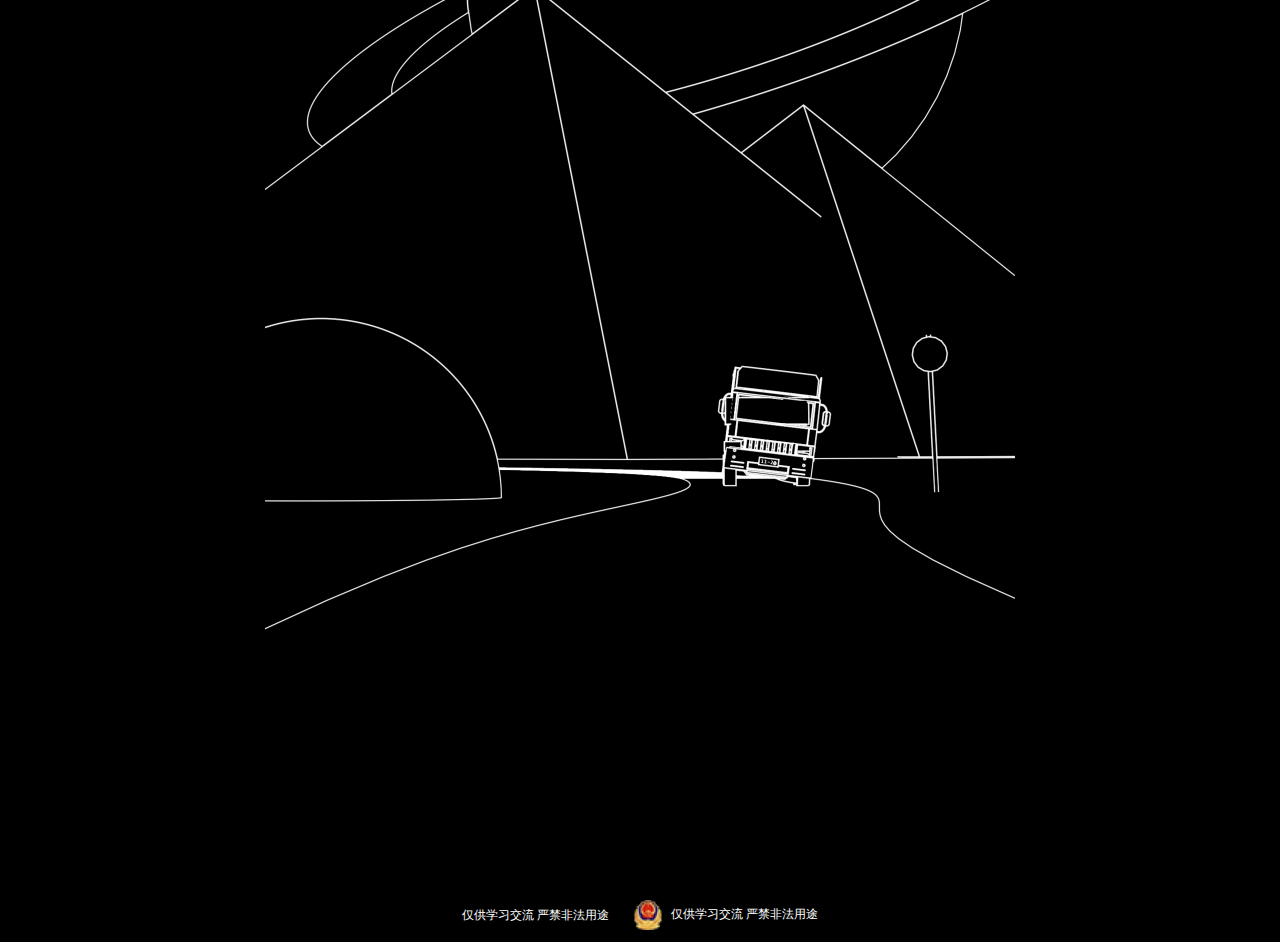
==== commit 09238e90: "ok" ====
--- a/index.html
+++ b/index.html
@@ -19,15 +19,15 @@
     <meta name="browsermode" content="apppcation" />
     <meta name="x5-page-mode" content="app" />
 
-    <link rel="icon" href="/favicon.png" />
+    <link rel="icon" href="favicon.png" />
     <link
-      href="/css/tcplayer.min.css"
+      href="css/tcplayer.min.css"
       rel="stylesheet"
     />
     <title>yyqx Web</title>
     <link
       rel="stylesheet"
-      href="/css/umi.b169e926.css"
+      href="css/umi.b169e926.css"
     />
     <script>
       window.routerBase = "/";
@@ -61,7 +61,7 @@
         doc.addEventListener("DOMContentLoaded", recalc, false);
       })(document, window);
     </script>
-    <script src="/js/wow.min.js"></script>
+    <script src="js/wow.min.js"></script>
     <div id="root"></div>
     <div class="icps">
       <a class="icp" target="_blank" href="http://beian.miit.gov.cn/">
@@ -72,7 +72,7 @@
         target="_blank"
         href="http://www.beian.gov.cn/portal/registerSystemInfo?spm=a2c4g.11186623.J_9220772140.109.70de71508uSPJy"
       >
-        <img width="40px" src="/j.png" />
+        <img width="40px" src="j.png" />
         仅供学习交流 严禁非法用途
       </a>
     </div>
@@ -81,7 +81,7 @@
       var _hmt = _hmt || [];
       (function () {
         var hm = document.createElement("script");
-        hm.src = "/js/hm.js";
+        hm.src = "js/hm.js";
         var s = document.getElementsByTagName("script")[0];
         s.parentNode.insertBefore(hm, s);
       })();
@@ -91,6 +91,6 @@
       }, 1000);
     </script>
 
-    <script src="/js/umi.2168413d.js"></script>
+    <script src="js/umi.2168413d.js"></script>
   </body>
 </html>
--- a/css/umi.b169e926.css
+++ b/css/umi.b169e926.css
@@ -4,4 +4,4 @@
  * Licensed under the MIT license - http://opensource.org/licenses/MIT
  *
  * Copyright (c) 2020 Animate.css
- */:root{--animate-duration:1s;--animate-delay:1s;--animate-repeat:1}.animate__animated{-webkit-animation-duration:1s;animation-duration:1s;-webkit-animation-duration:var(--animate-duration);animation-duration:var(--animate-duration);-webkit-animation-fill-mode:both;animation-fill-mode:both}.animate__animated.animate__infinite{-webkit-animation-iteration-count:infinite;animation-iteration-count:infinite}.animate__animated.animate__repeat-1{-webkit-animation-iteration-count:1;animation-iteration-count:1;-webkit-animation-iteration-count:var(--animate-repeat);animation-iteration-count:var(--animate-repeat)}.animate__animated.animate__repeat-2{-webkit-animation-iteration-count:2;animation-iteration-count:2;-webkit-animation-iteration-count:calc(var(--animate-repeat)*2);animation-iteration-count:calc(var(--animate-repeat)*2)}.animate__animated.animate__repeat-3{-webkit-animation-iteration-count:3;animation-iteration-count:3;-webkit-animation-iteration-count:calc(var(--animate-repeat)*3);animation-iteration-count:calc(var(--animate-repeat)*3)}.animate__animated.animate__delay-1s{-webkit-animation-delay:1s;animation-delay:1s;-webkit-animation-delay:var(--animate-delay);animation-delay:var(--animate-delay)}.animate__animated.animate__delay-2s{-webkit-animation-delay:2s;animation-delay:2s;-webkit-animation-delay:calc(var(--animate-delay)*2);animation-delay:calc(var(--animate-delay)*2)}.animate__animated.animate__delay-3s{-webkit-animation-delay:3s;animation-delay:3s;-webkit-animation-delay:calc(var(--animate-delay)*3);animation-delay:calc(var(--animate-delay)*3)}.animate__animated.animate__delay-4s{-webkit-animation-delay:4s;animation-delay:4s;-webkit-animation-delay:calc(var(--animate-delay)*4);animation-delay:calc(var(--animate-delay)*4)}.animate__animated.animate__delay-5s{-webkit-animation-delay:5s;animation-delay:5s;-webkit-animation-delay:calc(var(--animate-delay)*5);animation-delay:calc(var(--animate-delay)*5)}.animate__animated.animate__faster{-webkit-animation-duration:.5s;animation-duration:.5s;-webkit-animation-duration:calc(var(--animate-duration)/2);animation-duration:calc(var(--animate-duration)/2)}.animate__animated.animate__fast{-webkit-animation-duration:.8s;animation-duration:.8s;-webkit-animation-duration:calc(var(--animate-duration)*0.8);animation-duration:calc(var(--animate-duration)*0.8)}.animate__animated.animate__slow{-webkit-animation-duration:2s;animation-duration:2s;-webkit-animation-duration:calc(var(--animate-duration)*2);animation-duration:calc(var(--animate-duration)*2)}.animate__animated.animate__slower{-webkit-animation-duration:3s;animation-duration:3s;-webkit-animation-duration:calc(var(--animate-duration)*3);animation-duration:calc(var(--animate-duration)*3)}@media (prefers-reduced-motion:reduce),print{.animate__animated{-webkit-animation-duration:1ms!important;animation-duration:1ms!important;-webkit-transition-duration:1ms!important;transition-duration:1ms!important;-webkit-animation-iteration-count:1!important;animation-iteration-count:1!important}.animate__animated[class*=Out]{opacity:0}}@-webkit-keyframes bounce{0%,20%,53%,to{-webkit-animation-timing-function:cubic-bezier(.215,.61,.355,1);animation-timing-function:cubic-bezier(.215,.61,.355,1);-webkit-transform:translateZ(0);transform:translateZ(0)}40%,43%{-webkit-animation-timing-function:cubic-bezier(.755,.05,.855,.06);animation-timing-function:cubic-bezier(.755,.05,.855,.06);-webkit-transform:translate3d(0,-30px,0) scaleY(1.1);transform:translate3d(0,-30px,0) scaleY(1.1)}70%{-webkit-animation-timing-function:cubic-bezier(.755,.05,.855,.06);animation-timing-function:cubic-bezier(.755,.05,.855,.06);-webkit-transform:translate3d(0,-15px,0) scaleY(1.05);transform:translate3d(0,-15px,0) scaleY(1.05)}80%{-webkit-transition-timing-function:cubic-bezier(.215,.61,.355,1);transition-timing-function:cubic-bezier(.215,.61,.355,1);-webkit-transform:translateZ(0) scaleY(.95);transform:translateZ(0) scaleY(.95)}90%{-webkit-transform:translate3d(0,-4px,0) scaleY(1.02);transform:translate3d(0,-4px,0) scaleY(1.02)}}@keyframes bounce{0%,20%,53%,to{-webkit-animation-timing-function:cubic-bezier(.215,.61,.355,1);animation-timing-function:cubic-bezier(.215,.61,.355,1);-webkit-transform:translateZ(0);transform:translateZ(0)}40%,43%{-webkit-animation-timing-function:cubic-bezier(.755,.05,.855,.06);animation-timing-function:cubic-bezier(.755,.05,.855,.06);-webkit-transform:translate3d(0,-30px,0) scaleY(1.1);transform:translate3d(0,-30px,0) scaleY(1.1)}70%{-webkit-animation-timing-function:cubic-bezier(.755,.05,.855,.06);animation-timing-function:cubic-bezier(.755,.05,.855,.06);-webkit-transform:translate3d(0,-15px,0) scaleY(1.05);transform:translate3d(0,-15px,0) scaleY(1.05)}80%{-webkit-transition-timing-function:cubic-bezier(.215,.61,.355,1);transition-timing-function:cubic-bezier(.215,.61,.355,1);-webkit-transform:translateZ(0) scaleY(.95);transform:translateZ(0) scaleY(.95)}90%{-webkit-transform:translate3d(0,-4px,0) scaleY(1.02);transform:translate3d(0,-4px,0) scaleY(1.02)}}.animate__bounce{-webkit-animation-name:bounce;animation-name:bounce;-webkit-transform-origin:center bottom;transform-origin:center bottom}@-webkit-keyframes flash{0%,50%,to{opacity:1}25%,75%{opacity:0}}@keyframes flash{0%,50%,to{opacity:1}25%,75%{opacity:0}}.animate__flash{-webkit-animation-name:flash;animation-name:flash}@-webkit-keyframes pulse{0%{-webkit-transform:scaleX(1);transform:scaleX(1)}50%{-webkit-transform:scale3d(1.05,1.05,1.05);transform:scale3d(1.05,1.05,1.05)}to{-webkit-transform:scaleX(1);transform:scaleX(1)}}@keyframes pulse{0%{-webkit-transform:scaleX(1);transform:scaleX(1)}50%{-webkit-transform:scale3d(1.05,1.05,1.05);transform:scale3d(1.05,1.05,1.05)}to{-webkit-transform:scaleX(1);transform:scaleX(1)}}.animate__pulse{-webkit-animation-name:pulse;animation-name:pulse;-webkit-animation-timing-function:ease-in-out;animation-timing-function:ease-in-out}@-webkit-keyframes rubberBand{0%{-webkit-transform:scaleX(1);transform:scaleX(1)}30%{-webkit-transform:scale3d(1.25,.75,1);transform:scale3d(1.25,.75,1)}40%{-webkit-transform:scale3d(.75,1.25,1);transform:scale3d(.75,1.25,1)}50%{-webkit-transform:scale3d(1.15,.85,1);transform:scale3d(1.15,.85,1)}65%{-webkit-transform:scale3d(.95,1.05,1);transform:scale3d(.95,1.05,1)}75%{-webkit-transform:scale3d(1.05,.95,1);transform:scale3d(1.05,.95,1)}to{-webkit-transform:scaleX(1);transform:scaleX(1)}}@keyframes rubberBand{0%{-webkit-transform:scaleX(1);transform:scaleX(1)}30%{-webkit-transform:scale3d(1.25,.75,1);transform:scale3d(1.25,.75,1)}40%{-webkit-transform:scale3d(.75,1.25,1);transform:scale3d(.75,1.25,1)}50%{-webkit-transform:scale3d(1.15,.85,1);transform:scale3d(1.15,.85,1)}65%{-webkit-transform:scale3d(.95,1.05,1);transform:scale3d(.95,1.05,1)}75%{-webkit-transform:scale3d(1.05,.95,1);transform:scale3d(1.05,.95,1)}to{-webkit-transform:scaleX(1);transform:scaleX(1)}}.animate__rubberBand{-webkit-animation-name:rubberBand;animation-name:rubberBand}@-webkit-keyframes shakeX{0%,to{-webkit-transform:translateZ(0);transform:translateZ(0)}10%,30%,50%,70%,90%{-webkit-transform:translate3d(-10px,0,0);transform:translate3d(-10px,0,0)}20%,40%,60%,80%{-webkit-transform:translate3d(10px,0,0);transform:translate3d(10px,0,0)}}@keyframes shakeX{0%,to{-webkit-transform:translateZ(0);transform:translateZ(0)}10%,30%,50%,70%,90%{-webkit-transform:translate3d(-10px,0,0);transform:translate3d(-10px,0,0)}20%,40%,60%,80%{-webkit-transform:translate3d(10px,0,0);transform:translate3d(10px,0,0)}}.animate__shakeX{-webkit-animation-name:shakeX;animation-name:shakeX}@-webkit-keyframes shakeY{0%,to{-webkit-transform:translateZ(0);transform:translateZ(0)}10%,30%,50%,70%,90%{-webkit-transform:translate3d(0,-10px,0);transform:translate3d(0,-10px,0)}20%,40%,60%,80%{-webkit-transform:translate3d(0,10px,0);transform:translate3d(0,10px,0)}}@keyframes shakeY{0%,to{-webkit-transform:translateZ(0);transform:translateZ(0)}10%,30%,50%,70%,90%{-webkit-transform:translate3d(0,-10px,0);transform:translate3d(0,-10px,0)}20%,40%,60%,80%{-webkit-transform:translate3d(0,10px,0);transform:translate3d(0,10px,0)}}.animate__shakeY{-webkit-animation-name:shakeY;animation-name:shakeY}@-webkit-keyframes headShake{0%{-webkit-transform:translateX(0);transform:translateX(0)}6.5%{-webkit-transform:translateX(-6px) rotateY(-9deg);transform:translateX(-6px) rotateY(-9deg)}18.5%{-webkit-transform:translateX(5px) rotateY(7deg);transform:translateX(5px) rotateY(7deg)}31.5%{-webkit-transform:translateX(-3px) rotateY(-5deg);transform:translateX(-3px) rotateY(-5deg)}43.5%{-webkit-transform:translateX(2px) rotateY(3deg);transform:translateX(2px) rotateY(3deg)}50%{-webkit-transform:translateX(0);transform:translateX(0)}}@keyframes headShake{0%{-webkit-transform:translateX(0);transform:translateX(0)}6.5%{-webkit-transform:translateX(-6px) rotateY(-9deg);transform:translateX(-6px) rotateY(-9deg)}18.5%{-webkit-transform:translateX(5px) rotateY(7deg);transform:translateX(5px) rotateY(7deg)}31.5%{-webkit-transform:translateX(-3px) rotateY(-5deg);transform:translateX(-3px) rotateY(-5deg)}43.5%{-webkit-transform:translateX(2px) rotateY(3deg);transform:translateX(2px) rotateY(3deg)}50%{-webkit-transform:translateX(0);transform:translateX(0)}}.animate__headShake{-webkit-animation-timing-function:ease-in-out;animation-timing-function:ease-in-out;-webkit-animation-name:headShake;animation-name:headShake}@-webkit-keyframes swing{20%{-webkit-transform:rotate(15deg);transform:rotate(15deg)}40%{-webkit-transform:rotate(-10deg);transform:rotate(-10deg)}60%{-webkit-transform:rotate(5deg);transform:rotate(5deg)}80%{-webkit-transform:rotate(-5deg);transform:rotate(-5deg)}to{-webkit-transform:rotate(0deg);transform:rotate(0deg)}}@keyframes swing{20%{-webkit-transform:rotate(15deg);transform:rotate(15deg)}40%{-webkit-transform:rotate(-10deg);transform:rotate(-10deg)}60%{-webkit-transform:rotate(5deg);transform:rotate(5deg)}80%{-webkit-transform:rotate(-5deg);transform:rotate(-5deg)}to{-webkit-transform:rotate(0deg);transform:rotate(0deg)}}.animate__swing{-webkit-transform-origin:top center;transform-origin:top center;-webkit-animation-name:swing;animation-name:swing}@-webkit-keyframes tada{0%{-webkit-transform:scaleX(1);transform:scaleX(1)}10%,20%{-webkit-transform:scale3d(.9,.9,.9) rotate(-3deg);transform:scale3d(.9,.9,.9) rotate(-3deg)}30%,50%,70%,90%{-webkit-transform:scale3d(1.1,1.1,1.1) rotate(3deg);transform:scale3d(1.1,1.1,1.1) rotate(3deg)}40%,60%,80%{-webkit-transform:scale3d(1.1,1.1,1.1) rotate(-3deg);transform:scale3d(1.1,1.1,1.1) rotate(-3deg)}to{-webkit-transform:scaleX(1);transform:scaleX(1)}}@keyframes tada{0%{-webkit-transform:scaleX(1);transform:scaleX(1)}10%,20%{-webkit-transform:scale3d(.9,.9,.9) rotate(-3deg);transform:scale3d(.9,.9,.9) rotate(-3deg)}30%,50%,70%,90%{-webkit-transform:scale3d(1.1,1.1,1.1) rotate(3deg);transform:scale3d(1.1,1.1,1.1) rotate(3deg)}40%,60%,80%{-webkit-transform:scale3d(1.1,1.1,1.1) rotate(-3deg);transform:scale3d(1.1,1.1,1.1) rotate(-3deg)}to{-webkit-transform:scaleX(1);transform:scaleX(1)}}.animate__tada{-webkit-animation-name:tada;animation-name:tada}@-webkit-keyframes wobble{0%{-webkit-transform:translateZ(0);transform:translateZ(0)}15%{-webkit-transform:translate3d(-25%,0,0) rotate(-5deg);transform:translate3d(-25%,0,0) rotate(-5deg)}30%{-webkit-transform:translate3d(20%,0,0) rotate(3deg);transform:translate3d(20%,0,0) rotate(3deg)}45%{-webkit-transform:translate3d(-15%,0,0) rotate(-3deg);transform:translate3d(-15%,0,0) rotate(-3deg)}60%{-webkit-transform:translate3d(10%,0,0) rotate(2deg);transform:translate3d(10%,0,0) rotate(2deg)}75%{-webkit-transform:translate3d(-5%,0,0) rotate(-1deg);transform:translate3d(-5%,0,0) rotate(-1deg)}to{-webkit-transform:translateZ(0);transform:translateZ(0)}}@keyframes wobble{0%{-webkit-transform:translateZ(0);transform:translateZ(0)}15%{-webkit-transform:translate3d(-25%,0,0) rotate(-5deg);transform:translate3d(-25%,0,0) rotate(-5deg)}30%{-webkit-transform:translate3d(20%,0,0) rotate(3deg);transform:translate3d(20%,0,0) rotate(3deg)}45%{-webkit-transform:translate3d(-15%,0,0) rotate(-3deg);transform:translate3d(-15%,0,0) rotate(-3deg)}60%{-webkit-transform:translate3d(10%,0,0) rotate(2deg);transform:translate3d(10%,0,0) rotate(2deg)}75%{-webkit-transform:translate3d(-5%,0,0) rotate(-1deg);transform:translate3d(-5%,0,0) rotate(-1deg)}to{-webkit-transform:translateZ(0);transform:translateZ(0)}}.animate__wobble{-webkit-animation-name:wobble;animation-name:wobble}@-webkit-keyframes jello{0%,11.1%,to{-webkit-transform:translateZ(0);transform:translateZ(0)}22.2%{-webkit-transform:skewX(-12.5deg) skewY(-12.5deg);transform:skewX(-12.5deg) skewY(-12.5deg)}33.3%{-webkit-transform:skewX(6.25deg) skewY(6.25deg);transform:skewX(6.25deg) skewY(6.25deg)}44.4%{-webkit-transform:skewX(-3.125deg) skewY(-3.125deg);transform:skewX(-3.125deg) skewY(-3.125deg)}55.5%{-webkit-transform:skewX(1.5625deg) skewY(1.5625deg);transform:skewX(1.5625deg) skewY(1.5625deg)}66.6%{-webkit-transform:skewX(-.78125deg) skewY(-.78125deg);transform:skewX(-.78125deg) skewY(-.78125deg)}77.7%{-webkit-transform:skewX(.390625deg) skewY(.390625deg);transform:skewX(.390625deg) skewY(.390625deg)}88.8%{-webkit-transform:skewX(-.1953125deg) skewY(-.1953125deg);transform:skewX(-.1953125deg) skewY(-.1953125deg)}}@keyframes jello{0%,11.1%,to{-webkit-transform:translateZ(0);transform:translateZ(0)}22.2%{-webkit-transform:skewX(-12.5deg) skewY(-12.5deg);transform:skewX(-12.5deg) skewY(-12.5deg)}33.3%{-webkit-transform:skewX(6.25deg) skewY(6.25deg);transform:skewX(6.25deg) skewY(6.25deg)}44.4%{-webkit-transform:skewX(-3.125deg) skewY(-3.125deg);transform:skewX(-3.125deg) skewY(-3.125deg)}55.5%{-webkit-transform:skewX(1.5625deg) skewY(1.5625deg);transform:skewX(1.5625deg) skewY(1.5625deg)}66.6%{-webkit-transform:skewX(-.78125deg) skewY(-.78125deg);transform:skewX(-.78125deg) skewY(-.78125deg)}77.7%{-webkit-transform:skewX(.390625deg) skewY(.390625deg);transform:skewX(.390625deg) skewY(.390625deg)}88.8%{-webkit-transform:skewX(-.1953125deg) skewY(-.1953125deg);transform:skewX(-.1953125deg) skewY(-.1953125deg)}}.animate__jello{-webkit-animation-name:jello;animation-name:jello;-webkit-transform-origin:center;transform-origin:center}@-webkit-keyframes heartBeat{0%{-webkit-transform:scale(1);transform:scale(1)}14%{-webkit-transform:scale(1.3);transform:scale(1.3)}28%{-webkit-transform:scale(1);transform:scale(1)}42%{-webkit-transform:scale(1.3);transform:scale(1.3)}70%{-webkit-transform:scale(1);transform:scale(1)}}@keyframes heartBeat{0%{-webkit-transform:scale(1);transform:scale(1)}14%{-webkit-transform:scale(1.3);transform:scale(1.3)}28%{-webkit-transform:scale(1);transform:scale(1)}42%{-webkit-transform:scale(1.3);transform:scale(1.3)}70%{-webkit-transform:scale(1);transform:scale(1)}}.animate__heartBeat{-webkit-animation-name:heartBeat;animation-name:heartBeat;-webkit-animation-duration:1.3s;animation-duration:1.3s;-webkit-animation-duration:calc(var(--animate-duration)*1.3);animation-duration:calc(var(--animate-duration)*1.3);-webkit-animation-timing-function:ease-in-out;animation-timing-function:ease-in-out}@-webkit-keyframes backInDown{0%{-webkit-transform:translateY(-1200px) scale(.7);transform:translateY(-1200px) scale(.7);opacity:.7}80%{-webkit-transform:translateY(0) scale(.7);transform:translateY(0) scale(.7);opacity:.7}to{-webkit-transform:scale(1);transform:scale(1);opacity:1}}@keyframes backInDown{0%{-webkit-transform:translateY(-1200px) scale(.7);transform:translateY(-1200px) scale(.7);opacity:.7}80%{-webkit-transform:translateY(0) scale(.7);transform:translateY(0) scale(.7);opacity:.7}to{-webkit-transform:scale(1);transform:scale(1);opacity:1}}.animate__backInDown{-webkit-animation-name:backInDown;animation-name:backInDown}@-webkit-keyframes backInLeft{0%{-webkit-transform:translateX(-2000px) scale(.7);transform:translateX(-2000px) scale(.7);opacity:.7}80%{-webkit-transform:translateX(0) scale(.7);transform:translateX(0) scale(.7);opacity:.7}to{-webkit-transform:scale(1);transform:scale(1);opacity:1}}@keyframes backInLeft{0%{-webkit-transform:translateX(-2000px) scale(.7);transform:translateX(-2000px) scale(.7);opacity:.7}80%{-webkit-transform:translateX(0) scale(.7);transform:translateX(0) scale(.7);opacity:.7}to{-webkit-transform:scale(1);transform:scale(1);opacity:1}}.animate__backInLeft{-webkit-animation-name:backInLeft;animation-name:backInLeft}@-webkit-keyframes backInRight{0%{-webkit-transform:translateX(2000px) scale(.7);transform:translateX(2000px) scale(.7);opacity:.7}80%{-webkit-transform:translateX(0) scale(.7);transform:translateX(0) scale(.7);opacity:.7}to{-webkit-transform:scale(1);transform:scale(1);opacity:1}}@keyframes backInRight{0%{-webkit-transform:translateX(2000px) scale(.7);transform:translateX(2000px) scale(.7);opacity:.7}80%{-webkit-transform:translateX(0) scale(.7);transform:translateX(0) scale(.7);opacity:.7}to{-webkit-transform:scale(1);transform:scale(1);opacity:1}}.animate__backInRight{-webkit-animation-name:backInRight;animation-name:backInRight}@-webkit-keyframes backInUp{0%{-webkit-transform:translateY(1200px) scale(.7);transform:translateY(1200px) scale(.7);opacity:.7}80%{-webkit-transform:translateY(0) scale(.7);transform:translateY(0) scale(.7);opacity:.7}to{-webkit-transform:scale(1);transform:scale(1);opacity:1}}@keyframes backInUp{0%{-webkit-transform:translateY(1200px) scale(.7);transform:translateY(1200px) scale(.7);opacity:.7}80%{-webkit-transform:translateY(0) scale(.7);transform:translateY(0) scale(.7);opacity:.7}to{-webkit-transform:scale(1);transform:scale(1);opacity:1}}.animate__backInUp{-webkit-animation-name:backInUp;animation-name:backInUp}@-webkit-keyframes backOutDown{0%{-webkit-transform:scale(1);transform:scale(1);opacity:1}20%{-webkit-transform:translateY(0) scale(.7);transform:translateY(0) scale(.7);opacity:.7}to{-webkit-transform:translateY(700px) scale(.7);transform:translateY(700px) scale(.7);opacity:.7}}@keyframes backOutDown{0%{-webkit-transform:scale(1);transform:scale(1);opacity:1}20%{-webkit-transform:translateY(0) scale(.7);transform:translateY(0) scale(.7);opacity:.7}to{-webkit-transform:translateY(700px) scale(.7);transform:translateY(700px) scale(.7);opacity:.7}}.animate__backOutDown{-webkit-animation-name:backOutDown;animation-name:backOutDown}@-webkit-keyframes backOutLeft{0%{-webkit-transform:scale(1);transform:scale(1);opacity:1}20%{-webkit-transform:translateX(0) scale(.7);transform:translateX(0) scale(.7);opacity:.7}to{-webkit-transform:translateX(-2000px) scale(.7);transform:translateX(-2000px) scale(.7);opacity:.7}}@keyframes backOutLeft{0%{-webkit-transform:scale(1);transform:scale(1);opacity:1}20%{-webkit-transform:translateX(0) scale(.7);transform:translateX(0) scale(.7);opacity:.7}to{-webkit-transform:translateX(-2000px) scale(.7);transform:translateX(-2000px) scale(.7);opacity:.7}}.animate__backOutLeft{-webkit-animation-name:backOutLeft;animation-name:backOutLeft}@-webkit-keyframes backOutRight{0%{-webkit-transform:scale(1);transform:scale(1);opacity:1}20%{-webkit-transform:translateX(0) scale(.7);transform:translateX(0) scale(.7);opacity:.7}to{-webkit-transform:translateX(2000px) scale(.7);transform:translateX(2000px) scale(.7);opacity:.7}}@keyframes backOutRight{0%{-webkit-transform:scale(1);transform:scale(1);opacity:1}20%{-webkit-transform:translateX(0) scale(.7);transform:translateX(0) scale(.7);opacity:.7}to{-webkit-transform:translateX(2000px) scale(.7);transform:translateX(2000px) scale(.7);opacity:.7}}.animate__backOutRight{-webkit-animation-name:backOutRight;animation-name:backOutRight}@-webkit-keyframes backOutUp{0%{-webkit-transform:scale(1);transform:scale(1);opacity:1}20%{-webkit-transform:translateY(0) scale(.7);transform:translateY(0) scale(.7);opacity:.7}to{-webkit-transform:translateY(-700px) scale(.7);transform:translateY(-700px) scale(.7);opacity:.7}}@keyframes backOutUp{0%{-webkit-transform:scale(1);transform:scale(1);opacity:1}20%{-webkit-transform:translateY(0) scale(.7);transform:translateY(0) scale(.7);opacity:.7}to{-webkit-transform:translateY(-700px) scale(.7);transform:translateY(-700px) scale(.7);opacity:.7}}.animate__backOutUp{-webkit-animation-name:backOutUp;animation-name:backOutUp}@-webkit-keyframes bounceIn{0%,20%,40%,60%,80%,to{-webkit-animation-timing-function:cubic-bezier(.215,.61,.355,1);animation-timing-function:cubic-bezier(.215,.61,.355,1)}0%{opacity:0;-webkit-transform:scale3d(.3,.3,.3);transform:scale3d(.3,.3,.3)}20%{-webkit-transform:scale3d(1.1,1.1,1.1);transform:scale3d(1.1,1.1,1.1)}40%{-webkit-transform:scale3d(.9,.9,.9);transform:scale3d(.9,.9,.9)}60%{opacity:1;-webkit-transform:scale3d(1.03,1.03,1.03);transform:scale3d(1.03,1.03,1.03)}80%{-webkit-transform:scale3d(.97,.97,.97);transform:scale3d(.97,.97,.97)}to{opacity:1;-webkit-transform:scaleX(1);transform:scaleX(1)}}@keyframes bounceIn{0%,20%,40%,60%,80%,to{-webkit-animation-timing-function:cubic-bezier(.215,.61,.355,1);animation-timing-function:cubic-bezier(.215,.61,.355,1)}0%{opacity:0;-webkit-transform:scale3d(.3,.3,.3);transform:scale3d(.3,.3,.3)}20%{-webkit-transform:scale3d(1.1,1.1,1.1);transform:scale3d(1.1,1.1,1.1)}40%{-webkit-transform:scale3d(.9,.9,.9);transform:scale3d(.9,.9,.9)}60%{opacity:1;-webkit-transform:scale3d(1.03,1.03,1.03);transform:scale3d(1.03,1.03,1.03)}80%{-webkit-transform:scale3d(.97,.97,.97);transform:scale3d(.97,.97,.97)}to{opacity:1;-webkit-transform:scaleX(1);transform:scaleX(1)}}.animate__bounceIn{-webkit-animation-duration:.75s;animation-duration:.75s;-webkit-animation-duration:calc(var(--animate-duration)*0.75);animation-duration:calc(var(--animate-duration)*0.75);-webkit-animation-name:bounceIn;animation-name:bounceIn}@-webkit-keyframes bounceInDown{0%,60%,75%,90%,to{-webkit-animation-timing-function:cubic-bezier(.215,.61,.355,1);animation-timing-function:cubic-bezier(.215,.61,.355,1)}0%{opacity:0;-webkit-transform:translate3d(0,-3000px,0) scaleY(3);transform:translate3d(0,-3000px,0) scaleY(3)}60%{opacity:1;-webkit-transform:translate3d(0,25px,0) scaleY(.9);transform:translate3d(0,25px,0) scaleY(.9)}75%{-webkit-transform:translate3d(0,-10px,0) scaleY(.95);transform:translate3d(0,-10px,0) scaleY(.95)}90%{-webkit-transform:translate3d(0,5px,0) scaleY(.985);transform:translate3d(0,5px,0) scaleY(.985)}to{-webkit-transform:translateZ(0);transform:translateZ(0)}}@keyframes bounceInDown{0%,60%,75%,90%,to{-webkit-animation-timing-function:cubic-bezier(.215,.61,.355,1);animation-timing-function:cubic-bezier(.215,.61,.355,1)}0%{opacity:0;-webkit-transform:translate3d(0,-3000px,0) scaleY(3);transform:translate3d(0,-3000px,0) scaleY(3)}60%{opacity:1;-webkit-transform:translate3d(0,25px,0) scaleY(.9);transform:translate3d(0,25px,0) scaleY(.9)}75%{-webkit-transform:translate3d(0,-10px,0) scaleY(.95);transform:translate3d(0,-10px,0) scaleY(.95)}90%{-webkit-transform:translate3d(0,5px,0) scaleY(.985);transform:translate3d(0,5px,0) scaleY(.985)}to{-webkit-transform:translateZ(0);transform:translateZ(0)}}.animate__bounceInDown{-webkit-animation-name:bounceInDown;animation-name:bounceInDown}@-webkit-keyframes bounceInLeft{0%,60%,75%,90%,to{-webkit-animation-timing-function:cubic-bezier(.215,.61,.355,1);animation-timing-function:cubic-bezier(.215,.61,.355,1)}0%{opacity:0;-webkit-transform:translate3d(-3000px,0,0) scaleX(3);transform:translate3d(-3000px,0,0) scaleX(3)}60%{opacity:1;-webkit-transform:translate3d(25px,0,0) scaleX(1);transform:translate3d(25px,0,0) scaleX(1)}75%{-webkit-transform:translate3d(-10px,0,0) scaleX(.98);transform:translate3d(-10px,0,0) scaleX(.98)}90%{-webkit-transform:translate3d(5px,0,0) scaleX(.995);transform:translate3d(5px,0,0) scaleX(.995)}to{-webkit-transform:translateZ(0);transform:translateZ(0)}}@keyframes bounceInLeft{0%,60%,75%,90%,to{-webkit-animation-timing-function:cubic-bezier(.215,.61,.355,1);animation-timing-function:cubic-bezier(.215,.61,.355,1)}0%{opacity:0;-webkit-transform:translate3d(-3000px,0,0) scaleX(3);transform:translate3d(-3000px,0,0) scaleX(3)}60%{opacity:1;-webkit-transform:translate3d(25px,0,0) scaleX(1);transform:translate3d(25px,0,0) scaleX(1)}75%{-webkit-transform:translate3d(-10px,0,0) scaleX(.98);transform:translate3d(-10px,0,0) scaleX(.98)}90%{-webkit-transform:translate3d(5px,0,0) scaleX(.995);transform:translate3d(5px,0,0) scaleX(.995)}to{-webkit-transform:translateZ(0);transform:translateZ(0)}}.animate__bounceInLeft{-webkit-animation-name:bounceInLeft;animation-name:bounceInLeft}@-webkit-keyframes bounceInRight{0%,60%,75%,90%,to{-webkit-animation-timing-function:cubic-bezier(.215,.61,.355,1);animation-timing-function:cubic-bezier(.215,.61,.355,1)}0%{opacity:0;-webkit-transform:translate3d(3000px,0,0) scaleX(3);transform:translate3d(3000px,0,0) scaleX(3)}60%{opacity:1;-webkit-transform:translate3d(-25px,0,0) scaleX(1);transform:translate3d(-25px,0,0) scaleX(1)}75%{-webkit-transform:translate3d(10px,0,0) scaleX(.98);transform:translate3d(10px,0,0) scaleX(.98)}90%{-webkit-transform:translate3d(-5px,0,0) scaleX(.995);transform:translate3d(-5px,0,0) scaleX(.995)}to{-webkit-transform:translateZ(0);transform:translateZ(0)}}@keyframes bounceInRight{0%,60%,75%,90%,to{-webkit-animation-timing-function:cubic-bezier(.215,.61,.355,1);animation-timing-function:cubic-bezier(.215,.61,.355,1)}0%{opacity:0;-webkit-transform:translate3d(3000px,0,0) scaleX(3);transform:translate3d(3000px,0,0) scaleX(3)}60%{opacity:1;-webkit-transform:translate3d(-25px,0,0) scaleX(1);transform:translate3d(-25px,0,0) scaleX(1)}75%{-webkit-transform:translate3d(10px,0,0) scaleX(.98);transform:translate3d(10px,0,0) scaleX(.98)}90%{-webkit-transform:translate3d(-5px,0,0) scaleX(.995);transform:translate3d(-5px,0,0) scaleX(.995)}to{-webkit-transform:translateZ(0);transform:translateZ(0)}}.animate__bounceInRight{-webkit-animation-name:bounceInRight;animation-name:bounceInRight}@-webkit-keyframes bounceInUp{0%,60%,75%,90%,to{-webkit-animation-timing-function:cubic-bezier(.215,.61,.355,1);animation-timing-function:cubic-bezier(.215,.61,.355,1)}0%{opacity:0;-webkit-transform:translate3d(0,3000px,0) scaleY(5);transform:translate3d(0,3000px,0) scaleY(5)}60%{opacity:1;-webkit-transform:translate3d(0,-20px,0) scaleY(.9);transform:translate3d(0,-20px,0) scaleY(.9)}75%{-webkit-transform:translate3d(0,10px,0) scaleY(.95);transform:translate3d(0,10px,0) scaleY(.95)}90%{-webkit-transform:translate3d(0,-5px,0) scaleY(.985);transform:translate3d(0,-5px,0) scaleY(.985)}to{-webkit-transform:translateZ(0);transform:translateZ(0)}}@keyframes bounceInUp{0%,60%,75%,90%,to{-webkit-animation-timing-function:cubic-bezier(.215,.61,.355,1);animation-timing-function:cubic-bezier(.215,.61,.355,1)}0%{opacity:0;-webkit-transform:translate3d(0,3000px,0) scaleY(5);transform:translate3d(0,3000px,0) scaleY(5)}60%{opacity:1;-webkit-transform:translate3d(0,-20px,0) scaleY(.9);transform:translate3d(0,-20px,0) scaleY(.9)}75%{-webkit-transform:translate3d(0,10px,0) scaleY(.95);transform:translate3d(0,10px,0) scaleY(.95)}90%{-webkit-transform:translate3d(0,-5px,0) scaleY(.985);transform:translate3d(0,-5px,0) scaleY(.985)}to{-webkit-transform:translateZ(0);transform:translateZ(0)}}.animate__bounceInUp{-webkit-animation-name:bounceInUp;animation-name:bounceInUp}@-webkit-keyframes bounceOut{20%{-webkit-transform:scale3d(.9,.9,.9);transform:scale3d(.9,.9,.9)}50%,55%{opacity:1;-webkit-transform:scale3d(1.1,1.1,1.1);transform:scale3d(1.1,1.1,1.1)}to{opacity:0;-webkit-transform:scale3d(.3,.3,.3);transform:scale3d(.3,.3,.3)}}@keyframes bounceOut{20%{-webkit-transform:scale3d(.9,.9,.9);transform:scale3d(.9,.9,.9)}50%,55%{opacity:1;-webkit-transform:scale3d(1.1,1.1,1.1);transform:scale3d(1.1,1.1,1.1)}to{opacity:0;-webkit-transform:scale3d(.3,.3,.3);transform:scale3d(.3,.3,.3)}}.animate__bounceOut{-webkit-animation-duration:.75s;animation-duration:.75s;-webkit-animation-duration:calc(var(--animate-duration)*0.75);animation-duration:calc(var(--animate-duration)*0.75);-webkit-animation-name:bounceOut;animation-name:bounceOut}@-webkit-keyframes bounceOutDown{20%{-webkit-transform:translate3d(0,10px,0) scaleY(.985);transform:translate3d(0,10px,0) scaleY(.985)}40%,45%{opacity:1;-webkit-transform:translate3d(0,-20px,0) scaleY(.9);transform:translate3d(0,-20px,0) scaleY(.9)}to{opacity:0;-webkit-transform:translate3d(0,2000px,0) scaleY(3);transform:translate3d(0,2000px,0) scaleY(3)}}@keyframes bounceOutDown{20%{-webkit-transform:translate3d(0,10px,0) scaleY(.985);transform:translate3d(0,10px,0) scaleY(.985)}40%,45%{opacity:1;-webkit-transform:translate3d(0,-20px,0) scaleY(.9);transform:translate3d(0,-20px,0) scaleY(.9)}to{opacity:0;-webkit-transform:translate3d(0,2000px,0) scaleY(3);transform:translate3d(0,2000px,0) scaleY(3)}}.animate__bounceOutDown{-webkit-animation-name:bounceOutDown;animation-name:bounceOutDown}@-webkit-keyframes bounceOutLeft{20%{opacity:1;-webkit-transform:translate3d(20px,0,0) scaleX(.9);transform:translate3d(20px,0,0) scaleX(.9)}to{opacity:0;-webkit-transform:translate3d(-2000px,0,0) scaleX(2);transform:translate3d(-2000px,0,0) scaleX(2)}}@keyframes bounceOutLeft{20%{opacity:1;-webkit-transform:translate3d(20px,0,0) scaleX(.9);transform:translate3d(20px,0,0) scaleX(.9)}to{opacity:0;-webkit-transform:translate3d(-2000px,0,0) scaleX(2);transform:translate3d(-2000px,0,0) scaleX(2)}}.animate__bounceOutLeft{-webkit-animation-name:bounceOutLeft;animation-name:bounceOutLeft}@-webkit-keyframes bounceOutRight{20%{opacity:1;-webkit-transform:translate3d(-20px,0,0) scaleX(.9);transform:translate3d(-20px,0,0) scaleX(.9)}to{opacity:0;-webkit-transform:translate3d(2000px,0,0) scaleX(2);transform:translate3d(2000px,0,0) scaleX(2)}}@keyframes bounceOutRight{20%{opacity:1;-webkit-transform:translate3d(-20px,0,0) scaleX(.9);transform:translate3d(-20px,0,0) scaleX(.9)}to{opacity:0;-webkit-transform:translate3d(2000px,0,0) scaleX(2);transform:translate3d(2000px,0,0) scaleX(2)}}.animate__bounceOutRight{-webkit-animation-name:bounceOutRight;animation-name:bounceOutRight}@-webkit-keyframes bounceOutUp{20%{-webkit-transform:translate3d(0,-10px,0) scaleY(.985);transform:translate3d(0,-10px,0) scaleY(.985)}40%,45%{opacity:1;-webkit-transform:translate3d(0,20px,0) scaleY(.9);transform:translate3d(0,20px,0) scaleY(.9)}to{opacity:0;-webkit-transform:translate3d(0,-2000px,0) scaleY(3);transform:translate3d(0,-2000px,0) scaleY(3)}}@keyframes bounceOutUp{20%{-webkit-transform:translate3d(0,-10px,0) scaleY(.985);transform:translate3d(0,-10px,0) scaleY(.985)}40%,45%{opacity:1;-webkit-transform:translate3d(0,20px,0) scaleY(.9);transform:translate3d(0,20px,0) scaleY(.9)}to{opacity:0;-webkit-transform:translate3d(0,-2000px,0) scaleY(3);transform:translate3d(0,-2000px,0) scaleY(3)}}.animate__bounceOutUp{-webkit-animation-name:bounceOutUp;animation-name:bounceOutUp}@-webkit-keyframes fadeIn{0%{opacity:0}to{opacity:1}}@keyframes fadeIn{0%{opacity:0}to{opacity:1}}.animate__fadeIn{-webkit-animation-name:fadeIn;animation-name:fadeIn}@-webkit-keyframes fadeInDown{0%{opacity:0;-webkit-transform:translate3d(0,-100%,0);transform:translate3d(0,-100%,0)}to{opacity:1;-webkit-transform:translateZ(0);transform:translateZ(0)}}@keyframes fadeInDown{0%{opacity:0;-webkit-transform:translate3d(0,-100%,0);transform:translate3d(0,-100%,0)}to{opacity:1;-webkit-transform:translateZ(0);transform:translateZ(0)}}.animate__fadeInDown{-webkit-animation-name:fadeInDown;animation-name:fadeInDown}@-webkit-keyframes fadeInDownBig{0%{opacity:0;-webkit-transform:translate3d(0,-2000px,0);transform:translate3d(0,-2000px,0)}to{opacity:1;-webkit-transform:translateZ(0);transform:translateZ(0)}}@keyframes fadeInDownBig{0%{opacity:0;-webkit-transform:translate3d(0,-2000px,0);transform:translate3d(0,-2000px,0)}to{opacity:1;-webkit-transform:translateZ(0);transform:translateZ(0)}}.animate__fadeInDownBig{-webkit-animation-name:fadeInDownBig;animation-name:fadeInDownBig}@-webkit-keyframes fadeInLeft{0%{opacity:0;-webkit-transform:translate3d(-100%,0,0);transform:translate3d(-100%,0,0)}to{opacity:1;-webkit-transform:translateZ(0);transform:translateZ(0)}}@keyframes fadeInLeft{0%{opacity:0;-webkit-transform:translate3d(-100%,0,0);transform:translate3d(-100%,0,0)}to{opacity:1;-webkit-transform:translateZ(0);transform:translateZ(0)}}.animate__fadeInLeft{-webkit-animation-name:fadeInLeft;animation-name:fadeInLeft}@-webkit-keyframes fadeInLeftBig{0%{opacity:0;-webkit-transform:translate3d(-2000px,0,0);transform:translate3d(-2000px,0,0)}to{opacity:1;-webkit-transform:translateZ(0);transform:translateZ(0)}}@keyframes fadeInLeftBig{0%{opacity:0;-webkit-transform:translate3d(-2000px,0,0);transform:translate3d(-2000px,0,0)}to{opacity:1;-webkit-transform:translateZ(0);transform:translateZ(0)}}.animate__fadeInLeftBig{-webkit-animation-name:fadeInLeftBig;animation-name:fadeInLeftBig}@-webkit-keyframes fadeInRight{0%{opacity:0;-webkit-transform:translate3d(100%,0,0);transform:translate3d(100%,0,0)}to{opacity:1;-webkit-transform:translateZ(0);transform:translateZ(0)}}@keyframes fadeInRight{0%{opacity:0;-webkit-transform:translate3d(100%,0,0);transform:translate3d(100%,0,0)}to{opacity:1;-webkit-transform:translateZ(0);transform:translateZ(0)}}.animate__fadeInRight{-webkit-animation-name:fadeInRight;animation-name:fadeInRight}@-webkit-keyframes fadeInRightBig{0%{opacity:0;-webkit-transform:translate3d(2000px,0,0);transform:translate3d(2000px,0,0)}to{opacity:1;-webkit-transform:translateZ(0);transform:translateZ(0)}}@keyframes fadeInRightBig{0%{opacity:0;-webkit-transform:translate3d(2000px,0,0);transform:translate3d(2000px,0,0)}to{opacity:1;-webkit-transform:translateZ(0);transform:translateZ(0)}}.animate__fadeInRightBig{-webkit-animation-name:fadeInRightBig;animation-name:fadeInRightBig}@-webkit-keyframes fadeInUp{0%{opacity:0;-webkit-transform:translate3d(0,100%,0);transform:translate3d(0,100%,0)}to{opacity:1;-webkit-transform:translateZ(0);transform:translateZ(0)}}@keyframes fadeInUp{0%{opacity:0;-webkit-transform:translate3d(0,100%,0);transform:translate3d(0,100%,0)}to{opacity:1;-webkit-transform:translateZ(0);transform:translateZ(0)}}.animate__fadeInUp{-webkit-animation-name:fadeInUp;animation-name:fadeInUp}@-webkit-keyframes fadeInUpBig{0%{opacity:0;-webkit-transform:translate3d(0,2000px,0);transform:translate3d(0,2000px,0)}to{opacity:1;-webkit-transform:translateZ(0);transform:translateZ(0)}}@keyframes fadeInUpBig{0%{opacity:0;-webkit-transform:translate3d(0,2000px,0);transform:translate3d(0,2000px,0)}to{opacity:1;-webkit-transform:translateZ(0);transform:translateZ(0)}}.animate__fadeInUpBig{-webkit-animation-name:fadeInUpBig;animation-name:fadeInUpBig}@-webkit-keyframes fadeInTopLeft{0%{opacity:0;-webkit-transform:translate3d(-100%,-100%,0);transform:translate3d(-100%,-100%,0)}to{opacity:1;-webkit-transform:translateZ(0);transform:translateZ(0)}}@keyframes fadeInTopLeft{0%{opacity:0;-webkit-transform:translate3d(-100%,-100%,0);transform:translate3d(-100%,-100%,0)}to{opacity:1;-webkit-transform:translateZ(0);transform:translateZ(0)}}.animate__fadeInTopLeft{-webkit-animation-name:fadeInTopLeft;animation-name:fadeInTopLeft}@-webkit-keyframes fadeInTopRight{0%{opacity:0;-webkit-transform:translate3d(100%,-100%,0);transform:translate3d(100%,-100%,0)}to{opacity:1;-webkit-transform:translateZ(0);transform:translateZ(0)}}@keyframes fadeInTopRight{0%{opacity:0;-webkit-transform:translate3d(100%,-100%,0);transform:translate3d(100%,-100%,0)}to{opacity:1;-webkit-transform:translateZ(0);transform:translateZ(0)}}.animate__fadeInTopRight{-webkit-animation-name:fadeInTopRight;animation-name:fadeInTopRight}@-webkit-keyframes fadeInBottomLeft{0%{opacity:0;-webkit-transform:translate3d(-100%,100%,0);transform:translate3d(-100%,100%,0)}to{opacity:1;-webkit-transform:translateZ(0);transform:translateZ(0)}}@keyframes fadeInBottomLeft{0%{opacity:0;-webkit-transform:translate3d(-100%,100%,0);transform:translate3d(-100%,100%,0)}to{opacity:1;-webkit-transform:translateZ(0);transform:translateZ(0)}}.animate__fadeInBottomLeft{-webkit-animation-name:fadeInBottomLeft;animation-name:fadeInBottomLeft}@-webkit-keyframes fadeInBottomRight{0%{opacity:0;-webkit-transform:translate3d(100%,100%,0);transform:translate3d(100%,100%,0)}to{opacity:1;-webkit-transform:translateZ(0);transform:translateZ(0)}}@keyframes fadeInBottomRight{0%{opacity:0;-webkit-transform:translate3d(100%,100%,0);transform:translate3d(100%,100%,0)}to{opacity:1;-webkit-transform:translateZ(0);transform:translateZ(0)}}.animate__fadeInBottomRight{-webkit-animation-name:fadeInBottomRight;animation-name:fadeInBottomRight}@-webkit-keyframes fadeOut{0%{opacity:1}to{opacity:0}}@keyframes fadeOut{0%{opacity:1}to{opacity:0}}.animate__fadeOut{-webkit-animation-name:fadeOut;animation-name:fadeOut}@-webkit-keyframes fadeOutDown{0%{opacity:1}to{opacity:0;-webkit-transform:translate3d(0,100%,0);transform:translate3d(0,100%,0)}}@keyframes fadeOutDown{0%{opacity:1}to{opacity:0;-webkit-transform:translate3d(0,100%,0);transform:translate3d(0,100%,0)}}.animate__fadeOutDown{-webkit-animation-name:fadeOutDown;animation-name:fadeOutDown}@-webkit-keyframes fadeOutDownBig{0%{opacity:1}to{opacity:0;-webkit-transform:translate3d(0,2000px,0);transform:translate3d(0,2000px,0)}}@keyframes fadeOutDownBig{0%{opacity:1}to{opacity:0;-webkit-transform:translate3d(0,2000px,0);transform:translate3d(0,2000px,0)}}.animate__fadeOutDownBig{-webkit-animation-name:fadeOutDownBig;animation-name:fadeOutDownBig}@-webkit-keyframes fadeOutLeft{0%{opacity:1}to{opacity:0;-webkit-transform:translate3d(-100%,0,0);transform:translate3d(-100%,0,0)}}@keyframes fadeOutLeft{0%{opacity:1}to{opacity:0;-webkit-transform:translate3d(-100%,0,0);transform:translate3d(-100%,0,0)}}.animate__fadeOutLeft{-webkit-animation-name:fadeOutLeft;animation-name:fadeOutLeft}@-webkit-keyframes fadeOutLeftBig{0%{opacity:1}to{opacity:0;-webkit-transform:translate3d(-2000px,0,0);transform:translate3d(-2000px,0,0)}}@keyframes fadeOutLeftBig{0%{opacity:1}to{opacity:0;-webkit-transform:translate3d(-2000px,0,0);transform:translate3d(-2000px,0,0)}}.animate__fadeOutLeftBig{-webkit-animation-name:fadeOutLeftBig;animation-name:fadeOutLeftBig}@-webkit-keyframes fadeOutRight{0%{opacity:1}to{opacity:0;-webkit-transform:translate3d(100%,0,0);transform:translate3d(100%,0,0)}}@keyframes fadeOutRight{0%{opacity:1}to{opacity:0;-webkit-transform:translate3d(100%,0,0);transform:translate3d(100%,0,0)}}.animate__fadeOutRight{-webkit-animation-name:fadeOutRight;animation-name:fadeOutRight}@-webkit-keyframes fadeOutRightBig{0%{opacity:1}to{opacity:0;-webkit-transform:translate3d(2000px,0,0);transform:translate3d(2000px,0,0)}}@keyframes fadeOutRightBig{0%{opacity:1}to{opacity:0;-webkit-transform:translate3d(2000px,0,0);transform:translate3d(2000px,0,0)}}.animate__fadeOutRightBig{-webkit-animation-name:fadeOutRightBig;animation-name:fadeOutRightBig}@-webkit-keyframes fadeOutUp{0%{opacity:1}to{opacity:0;-webkit-transform:translate3d(0,-100%,0);transform:translate3d(0,-100%,0)}}@keyframes fadeOutUp{0%{opacity:1}to{opacity:0;-webkit-transform:translate3d(0,-100%,0);transform:translate3d(0,-100%,0)}}.animate__fadeOutUp{-webkit-animation-name:fadeOutUp;animation-name:fadeOutUp}@-webkit-keyframes fadeOutUpBig{0%{opacity:1}to{opacity:0;-webkit-transform:translate3d(0,-2000px,0);transform:translate3d(0,-2000px,0)}}@keyframes fadeOutUpBig{0%{opacity:1}to{opacity:0;-webkit-transform:translate3d(0,-2000px,0);transform:translate3d(0,-2000px,0)}}.animate__fadeOutUpBig{-webkit-animation-name:fadeOutUpBig;animation-name:fadeOutUpBig}@-webkit-keyframes fadeOutTopLeft{0%{opacity:1;-webkit-transform:translateZ(0);transform:translateZ(0)}to{opacity:0;-webkit-transform:translate3d(-100%,-100%,0);transform:translate3d(-100%,-100%,0)}}@keyframes fadeOutTopLeft{0%{opacity:1;-webkit-transform:translateZ(0);transform:translateZ(0)}to{opacity:0;-webkit-transform:translate3d(-100%,-100%,0);transform:translate3d(-100%,-100%,0)}}.animate__fadeOutTopLeft{-webkit-animation-name:fadeOutTopLeft;animation-name:fadeOutTopLeft}@-webkit-keyframes fadeOutTopRight{0%{opacity:1;-webkit-transform:translateZ(0);transform:translateZ(0)}to{opacity:0;-webkit-transform:translate3d(100%,-100%,0);transform:translate3d(100%,-100%,0)}}@keyframes fadeOutTopRight{0%{opacity:1;-webkit-transform:translateZ(0);transform:translateZ(0)}to{opacity:0;-webkit-transform:translate3d(100%,-100%,0);transform:translate3d(100%,-100%,0)}}.animate__fadeOutTopRight{-webkit-animation-name:fadeOutTopRight;animation-name:fadeOutTopRight}@-webkit-keyframes fadeOutBottomRight{0%{opacity:1;-webkit-transform:translateZ(0);transform:translateZ(0)}to{opacity:0;-webkit-transform:translate3d(100%,100%,0);transform:translate3d(100%,100%,0)}}@keyframes fadeOutBottomRight{0%{opacity:1;-webkit-transform:translateZ(0);transform:translateZ(0)}to{opacity:0;-webkit-transform:translate3d(100%,100%,0);transform:translate3d(100%,100%,0)}}.animate__fadeOutBottomRight{-webkit-animation-name:fadeOutBottomRight;animation-name:fadeOutBottomRight}@-webkit-keyframes fadeOutBottomLeft{0%{opacity:1;-webkit-transform:translateZ(0);transform:translateZ(0)}to{opacity:0;-webkit-transform:translate3d(-100%,100%,0);transform:translate3d(-100%,100%,0)}}@keyframes fadeOutBottomLeft{0%{opacity:1;-webkit-transform:translateZ(0);transform:translateZ(0)}to{opacity:0;-webkit-transform:translate3d(-100%,100%,0);transform:translate3d(-100%,100%,0)}}.animate__fadeOutBottomLeft{-webkit-animation-name:fadeOutBottomLeft;animation-name:fadeOutBottomLeft}@-webkit-keyframes flip{0%{-webkit-transform:perspective(400px) scaleX(1) translateZ(0) rotateY(-1turn);transform:perspective(400px) scaleX(1) translateZ(0) rotateY(-1turn);-webkit-animation-timing-function:ease-out;animation-timing-function:ease-out}40%{-webkit-transform:perspective(400px) scaleX(1) translateZ(150px) rotateY(-190deg);transform:perspective(400px) scaleX(1) translateZ(150px) rotateY(-190deg);-webkit-animation-timing-function:ease-out;animation-timing-function:ease-out}50%{-webkit-transform:perspective(400px) scaleX(1) translateZ(150px) rotateY(-170deg);transform:perspective(400px) scaleX(1) translateZ(150px) rotateY(-170deg);-webkit-animation-timing-function:ease-in;animation-timing-function:ease-in}80%{-webkit-transform:perspective(400px) scale3d(.95,.95,.95) translateZ(0) rotateY(0deg);transform:perspective(400px) scale3d(.95,.95,.95) translateZ(0) rotateY(0deg);-webkit-animation-timing-function:ease-in;animation-timing-function:ease-in}to{-webkit-transform:perspective(400px) scaleX(1) translateZ(0) rotateY(0deg);transform:perspective(400px) scaleX(1) translateZ(0) rotateY(0deg);-webkit-animation-timing-function:ease-in;animation-timing-function:ease-in}}@keyframes flip{0%{-webkit-transform:perspective(400px) scaleX(1) translateZ(0) rotateY(-1turn);transform:perspective(400px) scaleX(1) translateZ(0) rotateY(-1turn);-webkit-animation-timing-function:ease-out;animation-timing-function:ease-out}40%{-webkit-transform:perspective(400px) scaleX(1) translateZ(150px) rotateY(-190deg);transform:perspective(400px) scaleX(1) translateZ(150px) rotateY(-190deg);-webkit-animation-timing-function:ease-out;animation-timing-function:ease-out}50%{-webkit-transform:perspective(400px) scaleX(1) translateZ(150px) rotateY(-170deg);transform:perspective(400px) scaleX(1) translateZ(150px) rotateY(-170deg);-webkit-animation-timing-function:ease-in;animation-timing-function:ease-in}80%{-webkit-transform:perspective(400px) scale3d(.95,.95,.95) translateZ(0) rotateY(0deg);transform:perspective(400px) scale3d(.95,.95,.95) translateZ(0) rotateY(0deg);-webkit-animation-timing-function:ease-in;animation-timing-function:ease-in}to{-webkit-transform:perspective(400px) scaleX(1) translateZ(0) rotateY(0deg);transform:perspective(400px) scaleX(1) translateZ(0) rotateY(0deg);-webkit-animation-timing-function:ease-in;animation-timing-function:ease-in}}.animate__animated.animate__flip{-webkit-backface-visibility:visible;backface-visibility:visible;-webkit-animation-name:flip;animation-name:flip}@-webkit-keyframes flipInX{0%{-webkit-transform:perspective(400px) rotateX(90deg);transform:perspective(400px) rotateX(90deg);-webkit-animation-timing-function:ease-in;animation-timing-function:ease-in;opacity:0}40%{-webkit-transform:perspective(400px) rotateX(-20deg);transform:perspective(400px) rotateX(-20deg);-webkit-animation-timing-function:ease-in;animation-timing-function:ease-in}60%{-webkit-transform:perspective(400px) rotateX(10deg);transform:perspective(400px) rotateX(10deg);opacity:1}80%{-webkit-transform:perspective(400px) rotateX(-5deg);transform:perspective(400px) rotateX(-5deg)}to{-webkit-transform:perspective(400px);transform:perspective(400px)}}@keyframes flipInX{0%{-webkit-transform:perspective(400px) rotateX(90deg);transform:perspective(400px) rotateX(90deg);-webkit-animation-timing-function:ease-in;animation-timing-function:ease-in;opacity:0}40%{-webkit-transform:perspective(400px) rotateX(-20deg);transform:perspective(400px) rotateX(-20deg);-webkit-animation-timing-function:ease-in;animation-timing-function:ease-in}60%{-webkit-transform:perspective(400px) rotateX(10deg);transform:perspective(400px) rotateX(10deg);opacity:1}80%{-webkit-transform:perspective(400px) rotateX(-5deg);transform:perspective(400px) rotateX(-5deg)}to{-webkit-transform:perspective(400px);transform:perspective(400px)}}.animate__flipInX{-webkit-backface-visibility:visible!important;backface-visibility:visible!important;-webkit-animation-name:flipInX;animation-name:flipInX}@-webkit-keyframes flipInY{0%{-webkit-transform:perspective(400px) rotateY(90deg);transform:perspective(400px) rotateY(90deg);-webkit-animation-timing-function:ease-in;animation-timing-function:ease-in;opacity:0}40%{-webkit-transform:perspective(400px) rotateY(-20deg);transform:perspective(400px) rotateY(-20deg);-webkit-animation-timing-function:ease-in;animation-timing-function:ease-in}60%{-webkit-transform:perspective(400px) rotateY(10deg);transform:perspective(400px) rotateY(10deg);opacity:1}80%{-webkit-transform:perspective(400px) rotateY(-5deg);transform:perspective(400px) rotateY(-5deg)}to{-webkit-transform:perspective(400px);transform:perspective(400px)}}@keyframes flipInY{0%{-webkit-transform:perspective(400px) rotateY(90deg);transform:perspective(400px) rotateY(90deg);-webkit-animation-timing-function:ease-in;animation-timing-function:ease-in;opacity:0}40%{-webkit-transform:perspective(400px) rotateY(-20deg);transform:perspective(400px) rotateY(-20deg);-webkit-animation-timing-function:ease-in;animation-timing-function:ease-in}60%{-webkit-transform:perspective(400px) rotateY(10deg);transform:perspective(400px) rotateY(10deg);opacity:1}80%{-webkit-transform:perspective(400px) rotateY(-5deg);transform:perspective(400px) rotateY(-5deg)}to{-webkit-transform:perspective(400px);transform:perspective(400px)}}.animate__flipInY{-webkit-backface-visibility:visible!important;backface-visibility:visible!important;-webkit-animation-name:flipInY;animation-name:flipInY}@-webkit-keyframes flipOutX{0%{-webkit-transform:perspective(400px);transform:perspective(400px)}30%{-webkit-transform:perspective(400px) rotateX(-20deg);transform:perspective(400px) rotateX(-20deg);opacity:1}to{-webkit-transform:perspective(400px) rotateX(90deg);transform:perspective(400px) rotateX(90deg);opacity:0}}@keyframes flipOutX{0%{-webkit-transform:perspective(400px);transform:perspective(400px)}30%{-webkit-transform:perspective(400px) rotateX(-20deg);transform:perspective(400px) rotateX(-20deg);opacity:1}to{-webkit-transform:perspective(400px) rotateX(90deg);transform:perspective(400px) rotateX(90deg);opacity:0}}.animate__flipOutX{-webkit-animation-duration:.75s;animation-duration:.75s;-webkit-animation-duration:calc(var(--animate-duration)*0.75);animation-duration:calc(var(--animate-duration)*0.75);-webkit-animation-name:flipOutX;animation-name:flipOutX;-webkit-backface-visibility:visible!important;backface-visibility:visible!important}@-webkit-keyframes flipOutY{0%{-webkit-transform:perspective(400px);transform:perspective(400px)}30%{-webkit-transform:perspective(400px) rotateY(-15deg);transform:perspective(400px) rotateY(-15deg);opacity:1}to{-webkit-transform:perspective(400px) rotateY(90deg);transform:perspective(400px) rotateY(90deg);opacity:0}}@keyframes flipOutY{0%{-webkit-transform:perspective(400px);transform:perspective(400px)}30%{-webkit-transform:perspective(400px) rotateY(-15deg);transform:perspective(400px) rotateY(-15deg);opacity:1}to{-webkit-transform:perspective(400px) rotateY(90deg);transform:perspective(400px) rotateY(90deg);opacity:0}}.animate__flipOutY{-webkit-animation-duration:.75s;animation-duration:.75s;-webkit-animation-duration:calc(var(--animate-duration)*0.75);animation-duration:calc(var(--animate-duration)*0.75);-webkit-backface-visibility:visible!important;backface-visibility:visible!important;-webkit-animation-name:flipOutY;animation-name:flipOutY}@-webkit-keyframes lightSpeedInRight{0%{-webkit-transform:translate3d(100%,0,0) skewX(-30deg);transform:translate3d(100%,0,0) skewX(-30deg);opacity:0}60%{-webkit-transform:skewX(20deg);transform:skewX(20deg);opacity:1}80%{-webkit-transform:skewX(-5deg);transform:skewX(-5deg)}to{-webkit-transform:translateZ(0);transform:translateZ(0)}}@keyframes lightSpeedInRight{0%{-webkit-transform:translate3d(100%,0,0) skewX(-30deg);transform:translate3d(100%,0,0) skewX(-30deg);opacity:0}60%{-webkit-transform:skewX(20deg);transform:skewX(20deg);opacity:1}80%{-webkit-transform:skewX(-5deg);transform:skewX(-5deg)}to{-webkit-transform:translateZ(0);transform:translateZ(0)}}.animate__lightSpeedInRight{-webkit-animation-name:lightSpeedInRight;animation-name:lightSpeedInRight;-webkit-animation-timing-function:ease-out;animation-timing-function:ease-out}@-webkit-keyframes lightSpeedInLeft{0%{-webkit-transform:translate3d(-100%,0,0) skewX(30deg);transform:translate3d(-100%,0,0) skewX(30deg);opacity:0}60%{-webkit-transform:skewX(-20deg);transform:skewX(-20deg);opacity:1}80%{-webkit-transform:skewX(5deg);transform:skewX(5deg)}to{-webkit-transform:translateZ(0);transform:translateZ(0)}}@keyframes lightSpeedInLeft{0%{-webkit-transform:translate3d(-100%,0,0) skewX(30deg);transform:translate3d(-100%,0,0) skewX(30deg);opacity:0}60%{-webkit-transform:skewX(-20deg);transform:skewX(-20deg);opacity:1}80%{-webkit-transform:skewX(5deg);transform:skewX(5deg)}to{-webkit-transform:translateZ(0);transform:translateZ(0)}}.animate__lightSpeedInLeft{-webkit-animation-name:lightSpeedInLeft;animation-name:lightSpeedInLeft;-webkit-animation-timing-function:ease-out;animation-timing-function:ease-out}@-webkit-keyframes lightSpeedOutRight{0%{opacity:1}to{-webkit-transform:translate3d(100%,0,0) skewX(30deg);transform:translate3d(100%,0,0) skewX(30deg);opacity:0}}@keyframes lightSpeedOutRight{0%{opacity:1}to{-webkit-transform:translate3d(100%,0,0) skewX(30deg);transform:translate3d(100%,0,0) skewX(30deg);opacity:0}}.animate__lightSpeedOutRight{-webkit-animation-name:lightSpeedOutRight;animation-name:lightSpeedOutRight;-webkit-animation-timing-function:ease-in;animation-timing-function:ease-in}@-webkit-keyframes lightSpeedOutLeft{0%{opacity:1}to{-webkit-transform:translate3d(-100%,0,0) skewX(-30deg);transform:translate3d(-100%,0,0) skewX(-30deg);opacity:0}}@keyframes lightSpeedOutLeft{0%{opacity:1}to{-webkit-transform:translate3d(-100%,0,0) skewX(-30deg);transform:translate3d(-100%,0,0) skewX(-30deg);opacity:0}}.animate__lightSpeedOutLeft{-webkit-animation-name:lightSpeedOutLeft;animation-name:lightSpeedOutLeft;-webkit-animation-timing-function:ease-in;animation-timing-function:ease-in}@-webkit-keyframes rotateIn{0%{-webkit-transform:rotate(-200deg);transform:rotate(-200deg);opacity:0}to{-webkit-transform:translateZ(0);transform:translateZ(0);opacity:1}}@keyframes rotateIn{0%{-webkit-transform:rotate(-200deg);transform:rotate(-200deg);opacity:0}to{-webkit-transform:translateZ(0);transform:translateZ(0);opacity:1}}.animate__rotateIn{-webkit-animation-name:rotateIn;animation-name:rotateIn;-webkit-transform-origin:center;transform-origin:center}@-webkit-keyframes rotateInDownLeft{0%{-webkit-transform:rotate(-45deg);transform:rotate(-45deg);opacity:0}to{-webkit-transform:translateZ(0);transform:translateZ(0);opacity:1}}@keyframes rotateInDownLeft{0%{-webkit-transform:rotate(-45deg);transform:rotate(-45deg);opacity:0}to{-webkit-transform:translateZ(0);transform:translateZ(0);opacity:1}}.animate__rotateInDownLeft{-webkit-animation-name:rotateInDownLeft;animation-name:rotateInDownLeft;-webkit-transform-origin:left bottom;transform-origin:left bottom}@-webkit-keyframes rotateInDownRight{0%{-webkit-transform:rotate(45deg);transform:rotate(45deg);opacity:0}to{-webkit-transform:translateZ(0);transform:translateZ(0);opacity:1}}@keyframes rotateInDownRight{0%{-webkit-transform:rotate(45deg);transform:rotate(45deg);opacity:0}to{-webkit-transform:translateZ(0);transform:translateZ(0);opacity:1}}.animate__rotateInDownRight{-webkit-animation-name:rotateInDownRight;animation-name:rotateInDownRight;-webkit-transform-origin:right bottom;transform-origin:right bottom}@-webkit-keyframes rotateInUpLeft{0%{-webkit-transform:rotate(45deg);transform:rotate(45deg);opacity:0}to{-webkit-transform:translateZ(0);transform:translateZ(0);opacity:1}}@keyframes rotateInUpLeft{0%{-webkit-transform:rotate(45deg);transform:rotate(45deg);opacity:0}to{-webkit-transform:translateZ(0);transform:translateZ(0);opacity:1}}.animate__rotateInUpLeft{-webkit-animation-name:rotateInUpLeft;animation-name:rotateInUpLeft;-webkit-transform-origin:left bottom;transform-origin:left bottom}@-webkit-keyframes rotateInUpRight{0%{-webkit-transform:rotate(-90deg);transform:rotate(-90deg);opacity:0}to{-webkit-transform:translateZ(0);transform:translateZ(0);opacity:1}}@keyframes rotateInUpRight{0%{-webkit-transform:rotate(-90deg);transform:rotate(-90deg);opacity:0}to{-webkit-transform:translateZ(0);transform:translateZ(0);opacity:1}}.animate__rotateInUpRight{-webkit-animation-name:rotateInUpRight;animation-name:rotateInUpRight;-webkit-transform-origin:right bottom;transform-origin:right bottom}@-webkit-keyframes rotateOut{0%{opacity:1}to{-webkit-transform:rotate(200deg);transform:rotate(200deg);opacity:0}}@keyframes rotateOut{0%{opacity:1}to{-webkit-transform:rotate(200deg);transform:rotate(200deg);opacity:0}}.animate__rotateOut{-webkit-animation-name:rotateOut;animation-name:rotateOut;-webkit-transform-origin:center;transform-origin:center}@-webkit-keyframes rotateOutDownLeft{0%{opacity:1}to{-webkit-transform:rotate(45deg);transform:rotate(45deg);opacity:0}}@keyframes rotateOutDownLeft{0%{opacity:1}to{-webkit-transform:rotate(45deg);transform:rotate(45deg);opacity:0}}.animate__rotateOutDownLeft{-webkit-animation-name:rotateOutDownLeft;animation-name:rotateOutDownLeft;-webkit-transform-origin:left bottom;transform-origin:left bottom}@-webkit-keyframes rotateOutDownRight{0%{opacity:1}to{-webkit-transform:rotate(-45deg);transform:rotate(-45deg);opacity:0}}@keyframes rotateOutDownRight{0%{opacity:1}to{-webkit-transform:rotate(-45deg);transform:rotate(-45deg);opacity:0}}.animate__rotateOutDownRight{-webkit-animation-name:rotateOutDownRight;animation-name:rotateOutDownRight;-webkit-transform-origin:right bottom;transform-origin:right bottom}@-webkit-keyframes rotateOutUpLeft{0%{opacity:1}to{-webkit-transform:rotate(-45deg);transform:rotate(-45deg);opacity:0}}@keyframes rotateOutUpLeft{0%{opacity:1}to{-webkit-transform:rotate(-45deg);transform:rotate(-45deg);opacity:0}}.animate__rotateOutUpLeft{-webkit-animation-name:rotateOutUpLeft;animation-name:rotateOutUpLeft;-webkit-transform-origin:left bottom;transform-origin:left bottom}@-webkit-keyframes rotateOutUpRight{0%{opacity:1}to{-webkit-transform:rotate(90deg);transform:rotate(90deg);opacity:0}}@keyframes rotateOutUpRight{0%{opacity:1}to{-webkit-transform:rotate(90deg);transform:rotate(90deg);opacity:0}}.animate__rotateOutUpRight{-webkit-animation-name:rotateOutUpRight;animation-name:rotateOutUpRight;-webkit-transform-origin:right bottom;transform-origin:right bottom}@-webkit-keyframes hinge{0%{-webkit-animation-timing-function:ease-in-out;animation-timing-function:ease-in-out}20%,60%{-webkit-transform:rotate(80deg);transform:rotate(80deg);-webkit-animation-timing-function:ease-in-out;animation-timing-function:ease-in-out}40%,80%{-webkit-transform:rotate(60deg);transform:rotate(60deg);-webkit-animation-timing-function:ease-in-out;animation-timing-function:ease-in-out;opacity:1}to{-webkit-transform:translate3d(0,700px,0);transform:translate3d(0,700px,0);opacity:0}}@keyframes hinge{0%{-webkit-animation-timing-function:ease-in-out;animation-timing-function:ease-in-out}20%,60%{-webkit-transform:rotate(80deg);transform:rotate(80deg);-webkit-animation-timing-function:ease-in-out;animation-timing-function:ease-in-out}40%,80%{-webkit-transform:rotate(60deg);transform:rotate(60deg);-webkit-animation-timing-function:ease-in-out;animation-timing-function:ease-in-out;opacity:1}to{-webkit-transform:translate3d(0,700px,0);transform:translate3d(0,700px,0);opacity:0}}.animate__hinge{-webkit-animation-duration:2s;animation-duration:2s;-webkit-animation-duration:calc(var(--animate-duration)*2);animation-duration:calc(var(--animate-duration)*2);-webkit-animation-name:hinge;animation-name:hinge;-webkit-transform-origin:top left;transform-origin:top left}@-webkit-keyframes jackInTheBox{0%{opacity:0;-webkit-transform:scale(.1) rotate(30deg);transform:scale(.1) rotate(30deg);-webkit-transform-origin:center bottom;transform-origin:center bottom}50%{-webkit-transform:rotate(-10deg);transform:rotate(-10deg)}70%{-webkit-transform:rotate(3deg);transform:rotate(3deg)}to{opacity:1;-webkit-transform:scale(1);transform:scale(1)}}@keyframes jackInTheBox{0%{opacity:0;-webkit-transform:scale(.1) rotate(30deg);transform:scale(.1) rotate(30deg);-webkit-transform-origin:center bottom;transform-origin:center bottom}50%{-webkit-transform:rotate(-10deg);transform:rotate(-10deg)}70%{-webkit-transform:rotate(3deg);transform:rotate(3deg)}to{opacity:1;-webkit-transform:scale(1);transform:scale(1)}}.animate__jackInTheBox{-webkit-animation-name:jackInTheBox;animation-name:jackInTheBox}@-webkit-keyframes rollIn{0%{opacity:0;-webkit-transform:translate3d(-100%,0,0) rotate(-120deg);transform:translate3d(-100%,0,0) rotate(-120deg)}to{opacity:1;-webkit-transform:translateZ(0);transform:translateZ(0)}}@keyframes rollIn{0%{opacity:0;-webkit-transform:translate3d(-100%,0,0) rotate(-120deg);transform:translate3d(-100%,0,0) rotate(-120deg)}to{opacity:1;-webkit-transform:translateZ(0);transform:translateZ(0)}}.animate__rollIn{-webkit-animation-name:rollIn;animation-name:rollIn}@-webkit-keyframes rollOut{0%{opacity:1}to{opacity:0;-webkit-transform:translate3d(100%,0,0) rotate(120deg);transform:translate3d(100%,0,0) rotate(120deg)}}@keyframes rollOut{0%{opacity:1}to{opacity:0;-webkit-transform:translate3d(100%,0,0) rotate(120deg);transform:translate3d(100%,0,0) rotate(120deg)}}.animate__rollOut{-webkit-animation-name:rollOut;animation-name:rollOut}@-webkit-keyframes zoomIn{0%{opacity:0;-webkit-transform:scale3d(.3,.3,.3);transform:scale3d(.3,.3,.3)}50%{opacity:1}}@keyframes zoomIn{0%{opacity:0;-webkit-transform:scale3d(.3,.3,.3);transform:scale3d(.3,.3,.3)}50%{opacity:1}}.animate__zoomIn{-webkit-animation-name:zoomIn;animation-name:zoomIn}@-webkit-keyframes zoomInDown{0%{opacity:0;-webkit-transform:scale3d(.1,.1,.1) translate3d(0,-1000px,0);transform:scale3d(.1,.1,.1) translate3d(0,-1000px,0);-webkit-animation-timing-function:cubic-bezier(.55,.055,.675,.19);animation-timing-function:cubic-bezier(.55,.055,.675,.19)}60%{opacity:1;-webkit-transform:scale3d(.475,.475,.475) translate3d(0,60px,0);transform:scale3d(.475,.475,.475) translate3d(0,60px,0);-webkit-animation-timing-function:cubic-bezier(.175,.885,.32,1);animation-timing-function:cubic-bezier(.175,.885,.32,1)}}@keyframes zoomInDown{0%{opacity:0;-webkit-transform:scale3d(.1,.1,.1) translate3d(0,-1000px,0);transform:scale3d(.1,.1,.1) translate3d(0,-1000px,0);-webkit-animation-timing-function:cubic-bezier(.55,.055,.675,.19);animation-timing-function:cubic-bezier(.55,.055,.675,.19)}60%{opacity:1;-webkit-transform:scale3d(.475,.475,.475) translate3d(0,60px,0);transform:scale3d(.475,.475,.475) translate3d(0,60px,0);-webkit-animation-timing-function:cubic-bezier(.175,.885,.32,1);animation-timing-function:cubic-bezier(.175,.885,.32,1)}}.animate__zoomInDown{-webkit-animation-name:zoomInDown;animation-name:zoomInDown}@-webkit-keyframes zoomInLeft{0%{opacity:0;-webkit-transform:scale3d(.1,.1,.1) translate3d(-1000px,0,0);transform:scale3d(.1,.1,.1) translate3d(-1000px,0,0);-webkit-animation-timing-function:cubic-bezier(.55,.055,.675,.19);animation-timing-function:cubic-bezier(.55,.055,.675,.19)}60%{opacity:1;-webkit-transform:scale3d(.475,.475,.475) translate3d(10px,0,0);transform:scale3d(.475,.475,.475) translate3d(10px,0,0);-webkit-animation-timing-function:cubic-bezier(.175,.885,.32,1);animation-timing-function:cubic-bezier(.175,.885,.32,1)}}@keyframes zoomInLeft{0%{opacity:0;-webkit-transform:scale3d(.1,.1,.1) translate3d(-1000px,0,0);transform:scale3d(.1,.1,.1) translate3d(-1000px,0,0);-webkit-animation-timing-function:cubic-bezier(.55,.055,.675,.19);animation-timing-function:cubic-bezier(.55,.055,.675,.19)}60%{opacity:1;-webkit-transform:scale3d(.475,.475,.475) translate3d(10px,0,0);transform:scale3d(.475,.475,.475) translate3d(10px,0,0);-webkit-animation-timing-function:cubic-bezier(.175,.885,.32,1);animation-timing-function:cubic-bezier(.175,.885,.32,1)}}.animate__zoomInLeft{-webkit-animation-name:zoomInLeft;animation-name:zoomInLeft}@-webkit-keyframes zoomInRight{0%{opacity:0;-webkit-transform:scale3d(.1,.1,.1) translate3d(1000px,0,0);transform:scale3d(.1,.1,.1) translate3d(1000px,0,0);-webkit-animation-timing-function:cubic-bezier(.55,.055,.675,.19);animation-timing-function:cubic-bezier(.55,.055,.675,.19)}60%{opacity:1;-webkit-transform:scale3d(.475,.475,.475) translate3d(-10px,0,0);transform:scale3d(.475,.475,.475) translate3d(-10px,0,0);-webkit-animation-timing-function:cubic-bezier(.175,.885,.32,1);animation-timing-function:cubic-bezier(.175,.885,.32,1)}}@keyframes zoomInRight{0%{opacity:0;-webkit-transform:scale3d(.1,.1,.1) translate3d(1000px,0,0);transform:scale3d(.1,.1,.1) translate3d(1000px,0,0);-webkit-animation-timing-function:cubic-bezier(.55,.055,.675,.19);animation-timing-function:cubic-bezier(.55,.055,.675,.19)}60%{opacity:1;-webkit-transform:scale3d(.475,.475,.475) translate3d(-10px,0,0);transform:scale3d(.475,.475,.475) translate3d(-10px,0,0);-webkit-animation-timing-function:cubic-bezier(.175,.885,.32,1);animation-timing-function:cubic-bezier(.175,.885,.32,1)}}.animate__zoomInRight{-webkit-animation-name:zoomInRight;animation-name:zoomInRight}@-webkit-keyframes zoomInUp{0%{opacity:0;-webkit-transform:scale3d(.1,.1,.1) translate3d(0,1000px,0);transform:scale3d(.1,.1,.1) translate3d(0,1000px,0);-webkit-animation-timing-function:cubic-bezier(.55,.055,.675,.19);animation-timing-function:cubic-bezier(.55,.055,.675,.19)}60%{opacity:1;-webkit-transform:scale3d(.475,.475,.475) translate3d(0,-60px,0);transform:scale3d(.475,.475,.475) translate3d(0,-60px,0);-webkit-animation-timing-function:cubic-bezier(.175,.885,.32,1);animation-timing-function:cubic-bezier(.175,.885,.32,1)}}@keyframes zoomInUp{0%{opacity:0;-webkit-transform:scale3d(.1,.1,.1) translate3d(0,1000px,0);transform:scale3d(.1,.1,.1) translate3d(0,1000px,0);-webkit-animation-timing-function:cubic-bezier(.55,.055,.675,.19);animation-timing-function:cubic-bezier(.55,.055,.675,.19)}60%{opacity:1;-webkit-transform:scale3d(.475,.475,.475) translate3d(0,-60px,0);transform:scale3d(.475,.475,.475) translate3d(0,-60px,0);-webkit-animation-timing-function:cubic-bezier(.175,.885,.32,1);animation-timing-function:cubic-bezier(.175,.885,.32,1)}}.animate__zoomInUp{-webkit-animation-name:zoomInUp;animation-name:zoomInUp}@-webkit-keyframes zoomOut{0%{opacity:1}50%{opacity:0;-webkit-transform:scale3d(.3,.3,.3);transform:scale3d(.3,.3,.3)}to{opacity:0}}@keyframes zoomOut{0%{opacity:1}50%{opacity:0;-webkit-transform:scale3d(.3,.3,.3);transform:scale3d(.3,.3,.3)}to{opacity:0}}.animate__zoomOut{-webkit-animation-name:zoomOut;animation-name:zoomOut}@-webkit-keyframes zoomOutDown{40%{opacity:1;-webkit-transform:scale3d(.475,.475,.475) translate3d(0,-60px,0);transform:scale3d(.475,.475,.475) translate3d(0,-60px,0);-webkit-animation-timing-function:cubic-bezier(.55,.055,.675,.19);animation-timing-function:cubic-bezier(.55,.055,.675,.19)}to{opacity:0;-webkit-transform:scale3d(.1,.1,.1) translate3d(0,2000px,0);transform:scale3d(.1,.1,.1) translate3d(0,2000px,0);-webkit-animation-timing-function:cubic-bezier(.175,.885,.32,1);animation-timing-function:cubic-bezier(.175,.885,.32,1)}}@keyframes zoomOutDown{40%{opacity:1;-webkit-transform:scale3d(.475,.475,.475) translate3d(0,-60px,0);transform:scale3d(.475,.475,.475) translate3d(0,-60px,0);-webkit-animation-timing-function:cubic-bezier(.55,.055,.675,.19);animation-timing-function:cubic-bezier(.55,.055,.675,.19)}to{opacity:0;-webkit-transform:scale3d(.1,.1,.1) translate3d(0,2000px,0);transform:scale3d(.1,.1,.1) translate3d(0,2000px,0);-webkit-animation-timing-function:cubic-bezier(.175,.885,.32,1);animation-timing-function:cubic-bezier(.175,.885,.32,1)}}.animate__zoomOutDown{-webkit-animation-name:zoomOutDown;animation-name:zoomOutDown;-webkit-transform-origin:center bottom;transform-origin:center bottom}@-webkit-keyframes zoomOutLeft{40%{opacity:1;-webkit-transform:scale3d(.475,.475,.475) translate3d(42px,0,0);transform:scale3d(.475,.475,.475) translate3d(42px,0,0)}to{opacity:0;-webkit-transform:scale(.1) translate3d(-2000px,0,0);transform:scale(.1) translate3d(-2000px,0,0)}}@keyframes zoomOutLeft{40%{opacity:1;-webkit-transform:scale3d(.475,.475,.475) translate3d(42px,0,0);transform:scale3d(.475,.475,.475) translate3d(42px,0,0)}to{opacity:0;-webkit-transform:scale(.1) translate3d(-2000px,0,0);transform:scale(.1) translate3d(-2000px,0,0)}}.animate__zoomOutLeft{-webkit-animation-name:zoomOutLeft;animation-name:zoomOutLeft;-webkit-transform-origin:left center;transform-origin:left center}@-webkit-keyframes zoomOutRight{40%{opacity:1;-webkit-transform:scale3d(.475,.475,.475) translate3d(-42px,0,0);transform:scale3d(.475,.475,.475) translate3d(-42px,0,0)}to{opacity:0;-webkit-transform:scale(.1) translate3d(2000px,0,0);transform:scale(.1) translate3d(2000px,0,0)}}@keyframes zoomOutRight{40%{opacity:1;-webkit-transform:scale3d(.475,.475,.475) translate3d(-42px,0,0);transform:scale3d(.475,.475,.475) translate3d(-42px,0,0)}to{opacity:0;-webkit-transform:scale(.1) translate3d(2000px,0,0);transform:scale(.1) translate3d(2000px,0,0)}}.animate__zoomOutRight{-webkit-animation-name:zoomOutRight;animation-name:zoomOutRight;-webkit-transform-origin:right center;transform-origin:right center}@-webkit-keyframes zoomOutUp{40%{opacity:1;-webkit-transform:scale3d(.475,.475,.475) translate3d(0,60px,0);transform:scale3d(.475,.475,.475) translate3d(0,60px,0);-webkit-animation-timing-function:cubic-bezier(.55,.055,.675,.19);animation-timing-function:cubic-bezier(.55,.055,.675,.19)}to{opacity:0;-webkit-transform:scale3d(.1,.1,.1) translate3d(0,-2000px,0);transform:scale3d(.1,.1,.1) translate3d(0,-2000px,0);-webkit-animation-timing-function:cubic-bezier(.175,.885,.32,1);animation-timing-function:cubic-bezier(.175,.885,.32,1)}}@keyframes zoomOutUp{40%{opacity:1;-webkit-transform:scale3d(.475,.475,.475) translate3d(0,60px,0);transform:scale3d(.475,.475,.475) translate3d(0,60px,0);-webkit-animation-timing-function:cubic-bezier(.55,.055,.675,.19);animation-timing-function:cubic-bezier(.55,.055,.675,.19)}to{opacity:0;-webkit-transform:scale3d(.1,.1,.1) translate3d(0,-2000px,0);transform:scale3d(.1,.1,.1) translate3d(0,-2000px,0);-webkit-animation-timing-function:cubic-bezier(.175,.885,.32,1);animation-timing-function:cubic-bezier(.175,.885,.32,1)}}.animate__zoomOutUp{-webkit-animation-name:zoomOutUp;animation-name:zoomOutUp;-webkit-transform-origin:center bottom;transform-origin:center bottom}@-webkit-keyframes slideInDown{0%{-webkit-transform:translate3d(0,-100%,0);transform:translate3d(0,-100%,0);visibility:visible}to{-webkit-transform:translateZ(0);transform:translateZ(0)}}@keyframes slideInDown{0%{-webkit-transform:translate3d(0,-100%,0);transform:translate3d(0,-100%,0);visibility:visible}to{-webkit-transform:translateZ(0);transform:translateZ(0)}}.animate__slideInDown{-webkit-animation-name:slideInDown;animation-name:slideInDown}@-webkit-keyframes slideInLeft{0%{-webkit-transform:translate3d(-100%,0,0);transform:translate3d(-100%,0,0);visibility:visible}to{-webkit-transform:translateZ(0);transform:translateZ(0)}}@keyframes slideInLeft{0%{-webkit-transform:translate3d(-100%,0,0);transform:translate3d(-100%,0,0);visibility:visible}to{-webkit-transform:translateZ(0);transform:translateZ(0)}}.animate__slideInLeft{-webkit-animation-name:slideInLeft;animation-name:slideInLeft}@-webkit-keyframes slideInRight{0%{-webkit-transform:translate3d(100%,0,0);transform:translate3d(100%,0,0);visibility:visible}to{-webkit-transform:translateZ(0);transform:translateZ(0)}}@keyframes slideInRight{0%{-webkit-transform:translate3d(100%,0,0);transform:translate3d(100%,0,0);visibility:visible}to{-webkit-transform:translateZ(0);transform:translateZ(0)}}.animate__slideInRight{-webkit-animation-name:slideInRight;animation-name:slideInRight}@-webkit-keyframes slideInUp{0%{-webkit-transform:translate3d(0,100%,0);transform:translate3d(0,100%,0);visibility:visible}to{-webkit-transform:translateZ(0);transform:translateZ(0)}}@keyframes slideInUp{0%{-webkit-transform:translate3d(0,100%,0);transform:translate3d(0,100%,0);visibility:visible}to{-webkit-transform:translateZ(0);transform:translateZ(0)}}.animate__slideInUp{-webkit-animation-name:slideInUp;animation-name:slideInUp}@-webkit-keyframes slideOutDown{0%{-webkit-transform:translateZ(0);transform:translateZ(0)}to{visibility:hidden;-webkit-transform:translate3d(0,100%,0);transform:translate3d(0,100%,0)}}@keyframes slideOutDown{0%{-webkit-transform:translateZ(0);transform:translateZ(0)}to{visibility:hidden;-webkit-transform:translate3d(0,100%,0);transform:translate3d(0,100%,0)}}.animate__slideOutDown{-webkit-animation-name:slideOutDown;animation-name:slideOutDown}@-webkit-keyframes slideOutLeft{0%{-webkit-transform:translateZ(0);transform:translateZ(0)}to{visibility:hidden;-webkit-transform:translate3d(-100%,0,0);transform:translate3d(-100%,0,0)}}@keyframes slideOutLeft{0%{-webkit-transform:translateZ(0);transform:translateZ(0)}to{visibility:hidden;-webkit-transform:translate3d(-100%,0,0);transform:translate3d(-100%,0,0)}}.animate__slideOutLeft{-webkit-animation-name:slideOutLeft;animation-name:slideOutLeft}@-webkit-keyframes slideOutRight{0%{-webkit-transform:translateZ(0);transform:translateZ(0)}to{visibility:hidden;-webkit-transform:translate3d(100%,0,0);transform:translate3d(100%,0,0)}}@keyframes slideOutRight{0%{-webkit-transform:translateZ(0);transform:translateZ(0)}to{visibility:hidden;-webkit-transform:translate3d(100%,0,0);transform:translate3d(100%,0,0)}}.animate__slideOutRight{-webkit-animation-name:slideOutRight;animation-name:slideOutRight}@-webkit-keyframes slideOutUp{0%{-webkit-transform:translateZ(0);transform:translateZ(0)}to{visibility:hidden;-webkit-transform:translate3d(0,-100%,0);transform:translate3d(0,-100%,0)}}@keyframes slideOutUp{0%{-webkit-transform:translateZ(0);transform:translateZ(0)}to{visibility:hidden;-webkit-transform:translate3d(0,-100%,0);transform:translate3d(0,-100%,0)}}.animate__slideOutUp{-webkit-animation-name:slideOutUp;animation-name:slideOutUp}.PhotoView-Portal{height:100%;left:0;overflow:hidden;position:fixed;top:0;touch-action:none;width:100%;z-index:2000}@-webkit-keyframes PhotoView__rotate{0%{transform:rotate(0deg)}to{transform:rotate(1turn)}}@keyframes PhotoView__rotate{0%{transform:rotate(0deg)}to{transform:rotate(1turn)}}@-webkit-keyframes PhotoView__delayIn{0%,50%{opacity:0}to{opacity:1}}@keyframes PhotoView__delayIn{0%,50%{opacity:0}to{opacity:1}}.PhotoView__Spinner{-webkit-animation:PhotoView__delayIn .4s linear both;animation:PhotoView__delayIn .4s linear both}.PhotoView__Spinner svg{-webkit-animation:PhotoView__rotate .6s linear infinite;animation:PhotoView__rotate .6s linear infinite}.PhotoView__Photo{cursor:-webkit-grab;cursor:grab;max-width:none}.PhotoView__Photo:active{cursor:-webkit-grabbing;cursor:grabbing}.PhotoView__icon{display:inline-block;left:0;position:absolute;top:0;transform:translate(-50%,-50%)}.PhotoView__PhotoBox,.PhotoView__PhotoWrap{bottom:0;direction:ltr;left:0;position:absolute;right:0;top:0;touch-action:none;width:100%}.PhotoView__PhotoWrap{overflow:hidden;z-index:10}.PhotoView__PhotoBox{transform-origin:left top}@-webkit-keyframes PhotoView__fade{0%{opacity:0}to{opacity:1}}@keyframes PhotoView__fade{0%{opacity:0}to{opacity:1}}.PhotoView-Slider__clean .PhotoView-Slider__ArrowLeft,.PhotoView-Slider__clean .PhotoView-Slider__ArrowRight,.PhotoView-Slider__clean .PhotoView-Slider__BannerWrap,.PhotoView-Slider__clean .PhotoView-Slider__Overlay,.PhotoView-Slider__willClose .PhotoView-Slider__BannerWrap:hover{opacity:0}.PhotoView-Slider__Backdrop{background:#000;height:100%;left:0;position:absolute;top:0;transition-property:background-color;width:100%;z-index:-1}.PhotoView-Slider__fadeIn{-webkit-animation:PhotoView__fade linear both;animation:PhotoView__fade linear both;opacity:0}.PhotoView-Slider__fadeOut{animation:PhotoView__fade linear reverse both;opacity:0}.PhotoView-Slider__BannerWrap{align-items:center;background-color:rgba(0,0,0,.5);color:#fff;display:flex;height:44px;justify-content:space-between;left:0;position:absolute;top:0;transition:opacity .2s ease-out;width:100%;z-index:20}.PhotoView-Slider__BannerWrap:hover{opacity:1}.PhotoView-Slider__Counter{font-size:14px;opacity:.75;padding:0 10px}.PhotoView-Slider__BannerRight{align-items:center;display:flex;height:100%}.PhotoView-Slider__toolbarIcon{fill:#fff;box-sizing:border-box;cursor:pointer;opacity:.75;padding:10px;transition:opacity .2s linear}.PhotoView-Slider__toolbarIcon:hover{opacity:1}.PhotoView-Slider__ArrowLeft,.PhotoView-Slider__ArrowRight{align-items:center;bottom:0;cursor:pointer;display:flex;height:100px;justify-content:center;margin:auto;opacity:.75;position:absolute;top:0;transition:opacity .2s linear;-webkit-user-select:none;-moz-user-select:none;-ms-user-select:none;user-select:none;width:70px;z-index:20}.PhotoView-Slider__ArrowLeft:hover,.PhotoView-Slider__ArrowRight:hover{opacity:1}.PhotoView-Slider__ArrowLeft svg,.PhotoView-Slider__ArrowRight svg{fill:#fff;background:rgba(0,0,0,.3);box-sizing:content-box;height:24px;padding:10px;width:24px}.PhotoView-Slider__ArrowLeft{left:0}.PhotoView-Slider__ArrowRight{right:0}:root{--adm-radius-s:4px;--adm-radius-m:8px;--adm-radius-l:12px;--adm-font-size-1:9px;--adm-font-size-2:10px;--adm-font-size-3:11px;--adm-font-size-4:12px;--adm-font-size-5:13px;--adm-font-size-6:14px;--adm-font-size-7:15px;--adm-font-size-8:16px;--adm-font-size-9:17px;--adm-font-size-10:18px;--adm-color-primary:#1677ff;--adm-color-success:#00b578;--adm-color-warning:#ff8f1f;--adm-color-danger:#ff3141;--adm-color-white:#fff;--adm-color-text:#333;--adm-color-text-secondary:#666;--adm-color-weak:#999;--adm-color-light:#ccc;--adm-color-border:#eee;--adm-color-box:#f5f5f5;--adm-color-background:#fff;--adm-font-size-main:var(--adm-font-size-5);--adm-font-family:-apple-system,blinkmacsystemfont,"Helvetica Neue",helvetica,segoe ui,arial,roboto,"PingFang SC","miui","Hiragino Sans GB","Microsoft Yahei",sans-serif;--adm-border-color:var(--adm-color-border)}html[data-prefers-color-scheme=dark]{--adm-color-primary:#3086ff;--adm-color-success:#34b368;--adm-color-warning:#ffa930;--adm-color-danger:#ff4a58;--adm-color-text:#e6e6e6;--adm-color-text-secondary:#b3b3b3;--adm-color-weak:grey;--adm-color-light:#4d4d4d;--adm-color-border:#2b2b2b;--adm-color-box:#0a0a0a;--adm-color-background:#1a1a1a;--adm-border-color:var(--adm-color-border)}:root{-webkit-tap-highlight-color:rgba(0,0,0,0)}body{color:var(--adm-color-text);font-size:var(--adm-font-size-main);font-family:var(--adm-font-family)}a,button{cursor:pointer}a{color:var(--adm-color-primary);transition:opacity .2s ease-in-out}a:active{opacity:.8}.adm-plain-anchor{color:unset;transition:none}.adm-plain-anchor:active{opacity:unset}body.adm-overflow-hidden{overflow:hidden!important}div.adm-px-tester{--size:1;height:calc(var(--size)/2*2px);width:0;position:fixed;right:-100vw;bottom:-100vh;-webkit-user-select:none;user-select:none;pointer-events:none}.adm-button{--color:var(--adm-color-white);--text-color:var(--adm-button-text-color,var(--adm-color-text));--background-color:var(--adm-button-background-color,var(--adm-color-background));--border-radius:var(--adm-button-border-radius,4px);--border-width:var(--adm-button-border-width,1px);--border-style:var(--adm-button-border-style,solid);--border-color:var(--adm-button-border-color,var(--adm-color-border));color:var(--text-color);background-color:var(--background-color);position:relative;display:inline-block;box-sizing:border-box;height:auto;padding:7px 12px;margin:0;font-size:var(--adm-font-size-9);line-height:1.4;text-align:center;border:var(--border-width) var(--border-style) var(--border-color);border-radius:var(--border-radius);cursor:pointer;transition:opacity .15s ease;-webkit-user-select:none;user-select:none}.adm-button:focus{outline:none}.adm-button:before{position:absolute;top:0;left:0;transform:translate(calc(var(--border-width)*-1),calc(var(--border-width)*-1));width:100%;height:100%;background-color:#000;border:var(--border-width) var(--border-style) #000;border-radius:var(--border-radius);opacity:0;content:" ";box-sizing:content-box}.adm-button:active:before{opacity:.08}.adm-button-default.adm-button-fill-outline{--background-color:transparent;--border-color:var(--adm-color-text)}.adm-button-default.adm-button-fill-none{--background-color:transparent;--border-width:0px}.adm-button:not(.adm-button-default){--text-color:var(--adm-color-white);--background-color:var(--color);--border-color:var(--color)}.adm-button:not(.adm-button-default).adm-button-fill-outline{--text-color:var(--color);--background-color:transparent}.adm-button:not(.adm-button-default).adm-button-fill-none{--text-color:var(--color);--background-color:transparent;--border-width:0px}.adm-button-primary{--color:var(--adm-color-primary)}.adm-button-success{--color:var(--adm-color-success)}.adm-button-danger{--color:var(--adm-color-danger)}.adm-button-warning{--color:var(--adm-color-warning)}.adm-button-block{display:block;width:100%}.adm-button-disabled{cursor:not-allowed;opacity:.4}.adm-button-disabled:active:before{display:none}.adm-button.adm-button-mini{padding-top:3px;padding-bottom:3px;font-size:var(--adm-font-size-main)}.adm-button.adm-button-mini.adm-button-shape-rounded{padding-left:9px;padding-right:9px}.adm-button.adm-button-small{padding-top:3px;padding-bottom:3px;font-size:var(--adm-font-size-7)}.adm-button.adm-button-large{padding-top:11px;padding-bottom:11px;font-size:var(--adm-font-size-10)}.adm-button.adm-button-shape-rounded{--border-radius:1000px}.adm-button.adm-button-shape-rectangular{--border-radius:0}.adm-button-loading{vertical-align:bottom}.adm-button-loading-wrapper{display:flex;height:1.4em;align-items:center;justify-content:center}.adm-button-loading-wrapper>.adm-loading{opacity:.6}.adm-dot-loading{display:inline-block}.adm-checkbox{--icon-size:22px;--font-size:var(--adm-font-size-9);--gap:8px;display:inline-flex;vertical-align:text-bottom;justify-content:flex-start;align-items:center;cursor:pointer}.adm-checkbox input{display:none}.adm-checkbox .adm-checkbox-icon{flex:none;border:1px solid var(--adm-color-light);border-radius:var(--icon-size);box-sizing:border-box;width:var(--icon-size);height:var(--icon-size);color:var(--adm-color-white)}.adm-checkbox .adm-checkbox-icon>svg{display:block;width:100%;height:100%}.adm-checkbox.adm-checkbox-block{display:flex}.adm-checkbox.adm-checkbox-checked .adm-checkbox-icon{border-color:var(--adm-color-primary);background-color:var(--adm-color-primary)}.adm-checkbox.adm-checkbox-disabled{cursor:not-allowed}.adm-checkbox.adm-checkbox-disabled .adm-checkbox-content{opacity:.4}.adm-checkbox.adm-checkbox-disabled .adm-checkbox-icon.adm-checkbox-icon{color:#b7b7b7;border-color:var(--adm-color-light);background-color:var(--adm-color-box)}.adm-checkbox .adm-checkbox-custom-icon{font-size:var(--icon-size)}.adm-checkbox.adm-checkbox-indeterminate .adm-checkbox-icon{background-color:var(--adm-color-background);color:var(--adm-color-primary)}.adm-checkbox-content{flex:0 1 auto;font-size:var(--font-size);padding-left:var(--gap)}.adm-modal{--z-index:var(--adm-modal-z-index,1000);---z-index:var(--z-index)}.adm-modal .adm-center-popup{--z-index:var(---z-index)}.adm-modal-body{width:100%;max-height:70vh;font-size:var(--adm-font-size-6);overflow:hidden;display:flex;flex-direction:column}.adm-modal-body>*{flex:none}.adm-modal-body>.adm-modal-content{flex:auto}.adm-modal-body:not(.adm-modal-with-image){padding-top:20px}.adm-modal-image-container{margin-bottom:12px;max-height:40vh;overflow-y:scroll}.adm-modal-header{margin-bottom:8px;padding:0 12px}.adm-modal-title{margin-bottom:8px;padding:0 12px;font-weight:700;font-size:var(--adm-font-size-10);line-height:25px;text-align:center}.adm-modal-content{padding:0 12px 12px;max-height:70vh;overflow-x:hidden;overflow-y:auto;font-size:var(--adm-font-size-7);line-height:1.4;color:var(--adm-color-text)}.adm-modal-footer{-webkit-user-select:none;user-select:none;padding:8px 12px 12px}.adm-modal-footer-empty{padding:0;height:8px}.adm-modal-footer.adm-space{--gap-vertical:20px}.adm-modal-footer .adm-modal-button{font-size:var(--adm-font-size-10);line-height:25px}.adm-modal-footer .adm-modal-button:not(.adm-modal-button-primary){padding-top:0;padding-bottom:0}.adm-modal-footer .adm-modal-button:not(.adm-modal-button-primary):before{display:none}.adm-modal-footer .adm-modal-button:not(.adm-modal-button-primary):active{opacity:.7}.adm-image{--width:var(--adm-image-width,auto);--height:var(--adm-image-height,auto);width:var(--width);height:var(--height);display:block;overflow:hidden}.adm-image-img{width:100%;height:100%}.adm-image-tip{position:relative;background-color:var(--adm-color-box);height:100%;min-height:24px;min-width:24px}.adm-image-tip>svg{width:24px;height:24px;position:absolute;left:50%;top:50%;transform:translate(-50%,-50%);color:var(--adm-color-weak)}.adm-auto-center{display:flex;justify-content:center}.adm-auto-center-content{flex:0 1 auto}.adm-space-item{flex:none}.adm-space{display:inline-flex;--gap:8px;--gap-vertical:var(--gap);--gap-horizontal:var(--gap)}.adm-space-vertical{flex-direction:column}.adm-space-vertical>.adm-space-item{margin-bottom:var(--gap-vertical)}.adm-space-vertical>.adm-space-item:last-child{margin-bottom:0}.adm-space-horizontal{flex-direction:row}.adm-space-horizontal>.adm-space-item{margin-right:var(--gap-horizontal)}.adm-space-horizontal>.adm-space-item:last-child{margin-right:0}.adm-space-horizontal.adm-space-wrap{flex-wrap:wrap;margin-bottom:calc(var(--gap-vertical)*-1)}.adm-space-horizontal.adm-space-wrap>.adm-space-item{padding-bottom:var(--gap-vertical)}.adm-space.adm-space-block{display:flex}.adm-space-align-center{align-items:center}.adm-space-align-start{align-items:flex-start}.adm-space-align-end{align-items:flex-end}.adm-space-align-baseline{align-items:baseline}.adm-space-justify-center{justify-content:center}.adm-space-justify-start{justify-content:flex-start}.adm-space-justify-end{justify-content:flex-end}.adm-space-justify-between{justify-content:space-between}.adm-space-justify-around{justify-content:space-around}.adm-space-justify-evenly{justify-content:space-evenly}.adm-space-justify-stretch{justify-content:stretch}.adm-center-popup{--background-color:var(--adm-center-popup-background-color,var(--adm-color-background));--border-radius:var(--adm-center-popup-border-radius,8px);--max-width:var(--adm-center-popup-max-width,75vw);--min-width:var(--adm-center-popup-min-width,280px);--z-index:var(--adm-center-popup-z-index,1000);position:fixed;z-index:var(--z-index)}.adm-center-popup .adm-center-popup-mask{z-index:0}.adm-center-popup-wrap{position:fixed;z-index:1;top:50%;left:50%;width:auto;min-width:var(--min-width);max-width:var(--max-width);transform:translate(-50%,-50%)}.adm-center-popup-body{background-color:var(--background-color);border-radius:var(--border-radius)}.adm-center-popup-close{position:absolute;z-index:100;right:8px;top:8px;cursor:pointer;padding:4px;font-size:18px;color:var(--adm-color-weak)}.adm-mask{--z-index:var(--adm-mask-z-index,1000);position:fixed;top:0;left:0;z-index:var(--z-index);display:block;width:100%;height:100%}.adm-mask-aria-button{position:absolute;top:0;left:0;z-index:0;width:100%;height:100%;pointer-events:none}.adm-mask-content{z-index:1}.adm-swiper{--height:auto;--width:100%;--border-radius:0;--track-padding:0;--slide-size:100%;--track-offset:0%;display:block;width:var(--width);height:var(--height);position:relative;border-radius:var(--border-radius);z-index:0;overflow:hidden}.adm-swiper-track{width:100%;height:100%;white-space:nowrap;padding:var(--track-padding)}.adm-swiper-track-allow-touch-move{cursor:-webkit-grab;cursor:grab}.adm-swiper-track-inner{width:100%;height:100%;overflow:visible;position:relative;display:flex;flex-wrap:nowrap}.adm-swiper-slide{width:100%;height:100%;display:block;position:relative;white-space:unset;flex:none}.adm-swiper-item{display:block;width:100%;height:100%;white-space:normal}.adm-swiper-horizontal .adm-swiper-track-allow-touch-move{touch-action:pan-y}.adm-swiper-horizontal .adm-swiper-indicator{position:absolute;bottom:6px;left:50%;transform:translateX(-50%)}.adm-swiper-horizontal .adm-swiper-track{transform:translateX(var(--track-offset))}.adm-swiper-horizontal .adm-swiper-track-inner{flex-direction:row;width:var(--slide-size)}.adm-swiper-vertical .adm-swiper-track-allow-touch-move{touch-action:pan-x}.adm-swiper-vertical .adm-swiper-indicator{position:absolute;right:6px;top:50%;transform:translateY(-50%)}.adm-swiper-vertical .adm-swiper-track{transform:translateY(var(--track-offset))}.adm-swiper-vertical .adm-swiper-track-inner{flex-direction:column;height:var(--slide-size)}.adm-page-indicator{display:flex;width:auto;--dot-color:#ddd;--active-dot-color:var(--adm-color-primary);--dot-size:3px;--active-dot-size:13px;--dot-border-radius:1px;--active-dot-border-radius:var(--dot-border-radius);--dot-spacing:3px}.adm-page-indicator-dot{display:block;width:var(--dot-size);height:var(--dot-size);border-radius:var(--dot-border-radius);background:var(--dot-color)}.adm-page-indicator-dot:last-child{margin-right:0}.adm-page-indicator-dot-active{border-radius:var(--active-dot-border-radius);background:var(--active-dot-color)}.adm-page-indicator-color-white{--dot-color:hsla(0,0%,100%,0.5);--active-dot-color:var(--adm-color-white)}.adm-page-indicator-horizontal{flex-direction:row}.adm-page-indicator-horizontal .adm-page-indicator-dot{margin-right:var(--dot-spacing)}.adm-page-indicator-horizontal .adm-page-indicator-dot-active{width:var(--active-dot-size)}.adm-page-indicator-vertical{flex-direction:column}.adm-page-indicator-vertical .adm-page-indicator-dot{margin-bottom:var(--dot-spacing)}.adm-page-indicator-vertical .adm-page-indicator-dot-active{height:var(--active-dot-size)}.adm-toast-mask .adm-toast-wrap{position:fixed;top:0;left:0;width:100%;height:100%}.adm-toast-mask .adm-toast-main{display:inline-block;position:relative;top:50%;left:50%;transform:translate(-50%,-50%);width:auto;max-width:204px;max-height:70%;overflow:auto;color:#fff;word-break:break-all;background-color:rgba(0,0,0,.7);border-radius:8px;pointer-events:all;font-size:var(--adm-font-size-7);line-height:1.5;box-sizing:border-box}.adm-toast-mask .adm-toast-main-text{padding:12px;min-width:0}.adm-toast-mask .adm-toast-main-icon{padding:35px 12px;min-width:150px}.adm-toast-mask .adm-toast-main-icon .adm-toast-icon{text-align:center;margin-bottom:8px;font-size:36px;line-height:1}.adm-toast-loading{--size:48px;margin:0 auto 8px}.adm-spin-loading{--color:var(--adm-color-weak);--size:32px;width:var(--size);height:var(--size)}.adm-spin-loading-svg{width:100%;height:100%;animation:adm-spin-loading-rotate .8s linear infinite}.adm-spin-loading-svg>.adm-spin-loading-fill{stroke:var(--color)}@keyframes adm-spin-loading-rotate{0%{transform:rotate(0deg)}to{transform:rotate(1turn)}}.font-SourceHanSansCN-Bold___277IR{font-family:"SourceHanSansCN-Bold",Helvetica}.font-SourceHanSansCN-ExtraLight___2ME4u{font-family:"SourceHanSansCN-ExtraLight",Helvetica}.font-SourceHanSansCN-Heavy___3Mgdn{font-family:"SourceHanSansCN-Heavy",Helvetica}.font-SourceHanSansCN-Light___1tfgi{font-family:"SourceHanSansCN-Light",Helvetica}.font-SourceHanSansCN-Medium___3C8iK{font-family:"SourceHanSansCN-Medium",Helvetica}.font-SourceHanSansCN-Normal___1aN5K{font-family:"SourceHanSansCN-Normal",Helvetica}.font-SourceHanSansCN-Regular___2PTE2{font-family:"SourceHanSansCN-Regular",Helvetica}.page___1gHOq{height:100vh;background-color:#000;box-sizing:border-box;padding-top:.1rem}.page___1gHOq .enterView___2w70e{position:fixed;width:100%;height:100%;z-index:10;transition:all .6s ease 0s}.page___1gHOq .enterView___2w70e.enterViewHide___SlOl0{opacity:0}.page___1gHOq .box___3sa_x{width:7.5rem;height:12.43rem;margin:0 auto;background:url(/preload/homeBg.png);background-size:7.5rem 12.43rem;background-position:50%;background-repeat:no-repeat;position:relative;transition:opacity .6s ease 0s}.page___1gHOq .box___3sa_x .drawer___1BMnm{width:1rem;height:1.35rem;position:absolute;z-index:1;right:1.44rem;top:7.36rem}.page___1gHOq .box___3sa_x .cat___OHfdE{width:1.7rem;height:1.35rem;position:absolute;z-index:1;left:1.64rem;top:2.7rem}.page___1gHOq .box___3sa_x .boy___2RnBG{width:1.8rem;height:1.75rem;position:absolute;z-index:1;left:2.74rem;top:6.2rem}.page___1gHOq .box___3sa_x .good___3x3IX{position:absolute;z-index:1;left:4rem;top:4.54rem}.page___1gHOq .box___3sa_x .flower___HE0nd{width:1.35rem;height:2.65rem;position:absolute;z-index:1;left:.8rem;bottom:2.4rem}.page___1gHOq .drive___52yzq{width:1.05rem;height:1.35rem;background:url(/preload/drive.png) 50% no-repeat;background-size:100% auto;position:absolute;top:4.56rem;left:2.74rem}.page___1gHOq .wheel___2ltwF{width:1.4rem;height:1.4rem;background:url(/preload/wheel.png) 50% no-repeat;background-size:100% auto;position:absolute;top:1.76rem;right:1.92rem}.page___1gHOq .music___4NZmZ{width:1.45rem;height:1.35rem;background:url(/preload/music.png) 50% no-repeat;background-size:100% auto;position:absolute;top:.76rem;left:1.72rem}.page___1gHOq .rabi___2n9Aq{width:.85rem;height:1.1rem;background:url(/preload/rabi.png) 50% no-repeat;background-size:100% auto;position:absolute;bottom:2.26rem;right:1.06rem}.font-SourceHanSansCN-Bold___1j9Nr{font-family:"SourceHanSansCN-Bold",Helvetica}.font-SourceHanSansCN-ExtraLight___1F9-o{font-family:"SourceHanSansCN-ExtraLight",Helvetica}.font-SourceHanSansCN-Heavy___2dIbP{font-family:"SourceHanSansCN-Heavy",Helvetica}.font-SourceHanSansCN-Light___f1wix{font-family:"SourceHanSansCN-Light",Helvetica}.font-SourceHanSansCN-Medium___1aXQT{font-family:"SourceHanSansCN-Medium",Helvetica}.font-SourceHanSansCN-Normal___2mVY8{font-family:"SourceHanSansCN-Normal",Helvetica}.font-SourceHanSansCN-Regular___15f3f{font-family:"SourceHanSansCN-Regular",Helvetica}.box___v-25x .place___3omz4{display:block;width:100%;height:100%}.box___v-25x .animated___2Sfc4{display:block;width:100%;height:100%;opacity:1;position:absolute;top:0;left:0}.font-SourceHanSansCN-Bold___3aaUo{font-family:"SourceHanSansCN-Bold",Helvetica}.font-SourceHanSansCN-ExtraLight___61VBV{font-family:"SourceHanSansCN-ExtraLight",Helvetica}.font-SourceHanSansCN-Heavy___i37XB{font-family:"SourceHanSansCN-Heavy",Helvetica}.font-SourceHanSansCN-Light___AmyZh{font-family:"SourceHanSansCN-Light",Helvetica}.font-SourceHanSansCN-Medium___2io0l{font-family:"SourceHanSansCN-Medium",Helvetica}.font-SourceHanSansCN-Normal___1eDBL{font-family:"SourceHanSansCN-Normal",Helvetica}.font-SourceHanSansCN-Regular___2qX1b{font-family:"SourceHanSansCN-Regular",Helvetica}.wrapper___2Jxki{background-color:#000;position:fixed;width:7.5rem;height:100%;top:0;left:50%;transform:translate3d(-50%,0,0);z-index:20;display:flex;align-items:center;flex-direction:column;justify-content:center}.wrapper___2Jxki img{display:block;width:100%;height:100%;object-fit:cover;object-position:center;margin:0 auto}.wrapper___2Jxki .loadingBox___3GVEo{position:absolute;left:0;top:0;width:100%;height:100%;background-color:#000;z-index:25}.wrapper___2Jxki .loadingBox___3GVEo.hideLoadingBox___B-KAA{opacity:0;transition:all 1s ease .5s}.box___2noHn{position:absolute;left:0;right:0;bottom:0;top:0;display:flex;align-items:center;justify-content:center}.wrapper___3kypf{width:7.5rem;height:100%;position:fixed;z-index:2;left:50%;top:0;background:#000;transform:translate3d(-50%,0,0)}.wrapper___3kypf img{position:absolute;left:0;top:0;width:100%;height:100%;object-fit:cover;object-position:center;visibility:hidden}.wrapper___3kypf .active___2zJR1{visibility:visible}.wrapper___3kypf.hide___TdM-s{transition:all .5s ease 0s;opacity:0}.wrapper___3kypf .mask___3K-k6{width:100%;height:100%;position:absolute;z-index:2;left:0;top:0;background:#000;display:flex;align-items:center;justify-content:center;font-size:.32rem;color:#fff}.font-SourceHanSansCN-Bold___1EY9P{font-family:"SourceHanSansCN-Bold",Helvetica}.font-SourceHanSansCN-ExtraLight___t7B71{font-family:"SourceHanSansCN-ExtraLight",Helvetica}.font-SourceHanSansCN-Heavy___3Vynl{font-family:"SourceHanSansCN-Heavy",Helvetica}.font-SourceHanSansCN-Light___2kPJt{font-family:"SourceHanSansCN-Light",Helvetica}.font-SourceHanSansCN-Medium___d2HEo{font-family:"SourceHanSansCN-Medium",Helvetica}.font-SourceHanSansCN-Normal___33nYe{font-family:"SourceHanSansCN-Normal",Helvetica}.font-SourceHanSansCN-Regular___3vgmx{font-family:"SourceHanSansCN-Regular",Helvetica}.box___1ouE3{width:1.5rem;height:1.05rem;background:url(/preload/good00.png) 50% no-repeat;background-size:100% auto;position:relative}.box___1ouE3 .btn1___3qUbO{position:absolute;left:0;top:.08rem;width:.64rem;height:.34rem;transform:rotate(-18deg);z-index:3;border-radius:.66rem}.box___1ouE3 .btn2___12aEf{position:absolute;left:.18rem;top:.38rem;width:.66rem;height:.29rem;transform:rotate(-18deg);z-index:3;border-radius:.66rem}.box___1ouE3 .btn3___SABA0{position:absolute;left:.44rem;top:.61rem;width:.66rem;height:.38rem;transform:rotate(-18deg);border-radius:.66rem;z-index:3}.box___1ouE3 .img1___1Bb3M{position:absolute;top:0;left:0;width:1.5rem;height:1.05rem;z-index:2;background:url(/preload/good01.png) 50% no-repeat;background-size:100% auto}.box___1ouE3 .img2___PESS7{position:absolute;top:0;left:0;width:1.5rem;height:1.05rem;z-index:2;background:url(/preload/good02.png) 50% no-repeat;background-size:100% auto}.box___1ouE3 .img3____NEgD{position:absolute;top:0;left:0;width:1.5rem;height:1.05rem;z-index:2;background:url(/preload/good03.png) 50% no-repeat;background-size:100% auto}.font-SourceHanSansCN-Bold___7HzG8{font-family:"SourceHanSansCN-Bold",Helvetica}.font-SourceHanSansCN-ExtraLight___1dwHq{font-family:"SourceHanSansCN-ExtraLight",Helvetica}.font-SourceHanSansCN-Heavy___2CZSa{font-family:"SourceHanSansCN-Heavy",Helvetica}.font-SourceHanSansCN-Light___evwdm{font-family:"SourceHanSansCN-Light",Helvetica}.font-SourceHanSansCN-Medium___3k72y{font-family:"SourceHanSansCN-Medium",Helvetica}.font-SourceHanSansCN-Normal___Fs5KO{font-family:"SourceHanSansCN-Normal",Helvetica}.font-SourceHanSansCN-Regular___kTM6_{font-family:"SourceHanSansCN-Regular",Helvetica}.box___2it65{width:7.5rem;height:100%;position:fixed;z-index:100;left:50%;top:0;background:url(/preload/cakeBg.png) 50% no-repeat;background-size:cover;transition:all .3s ease 0s;transform:translate3d(-50%,110%,0)}.box___2it65 .contianer___22oBi{position:relative;width:100%;height:100%;display:flex;align-items:stretch;justify-content:space-between;flex-direction:column}.box___2it65.boxVisible___2cSos{transform:translate3d(-50%,0,0)}.box___2it65 .item___36BlB{width:1.6rem;height:1.6rem;border-radius:1.6rem;border:1px solid #fff;padding:.05rem;position:relative}.box___2it65 .item___36BlB img{display:block;width:100%;height:100%}.box___2it65 .area___2piKH{flex:1 1 auto;background:url(/preload/cake2_0.png) 50% no-repeat;background-size:5.7rem auto;position:relative}.box___2it65 .area___2piKH .item___36BlB{display:inline-block;border-radius:0;border:none;position:absolute;left:0;top:0;transition:width .2s ease 0s,height .2s ease 0s}.box___2it65 .area___2piKH .item___36BlB img{transition:all .2s ease 0s}.box___2it65 .area___2piKH .item___36BlB .itemHandle___2NVpy{position:absolute;left:.05rem;top:.05rem;z-index:1;border:.06rem solid #fff;width:calc(100% - .1rem);height:calc(100% - .1rem);display:none}.box___2it65 .area___2piKH .item___36BlB .itemHandle___2NVpy .btn___P12-b{width:.16rem;height:.16rem;position:absolute;z-index:2;background-repeat:no-repeat;background-size:100% auto}.box___2it65 .area___2piKH .item___36BlB .itemHandle___2NVpy .btn___P12-b:after{display:block;content:"";width:.2rem;height:.2rem;position:absolute;left:0;top:0}.box___2it65 .area___2piKH .item___36BlB .itemHandle___2NVpy .btn___P12-b:first-child{left:-.1rem;top:-.1rem;background-image:url([data-uri])}.box___2it65 .area___2piKH .item___36BlB .itemHandle___2NVpy .btn___P12-b:nth-child(2){right:-.1rem;top:-.1rem;background-image:url([data-uri])}.box___2it65 .area___2piKH .item___36BlB .itemHandle___2NVpy .btn___P12-b:nth-child(3){right:-.1rem;bottom:-.1rem;background-image:url([data-uri])}.box___2it65 .area___2piKH .item___36BlB .itemHandle___2NVpy .btn___P12-b:nth-child(4){left:-.1rem;bottom:-.1rem;background-image:url([data-uri])}.box___2it65 .area___2piKH .item___36BlB.curItem___1DVsM{z-index:20}.box___2it65 .area___2piKH .item___36BlB.curItem___1DVsM .itemHandle___2NVpy{display:block}.box___2it65 .itemList___3iVl8{flex:0 0 auto;position:relative;width:100%;overflow-x:scroll;overflow-y:visible;padding-bottom:.7rem}.box___2it65 .itemList___3iVl8 .itemListTips___2eY8a{font-weight:400;font-size:.24rem;line-height:.35rem;color:#fff;padding-left:.48rem;margin-bottom:.2rem;transition:all .3s ease 0s}.box___2it65 .itemList___3iVl8 .itemListTips___2eY8a.hideItemListTips___1HgVy{opacity:0}.box___2it65 .itemList___3iVl8 .itemListInner___1Ivtg{display:flex;align-items:center;justify-content:flex-start;width:max-content;padding:0 .44rem}.box___2it65 .itemList___3iVl8 .item___36BlB{margin-right:.6rem;flex:0 0 auto}.box___2it65 .itemList___3iVl8 .item___36BlB:last-child{margin-right:0}.box___2it65 .react-draggable{display:inline-block}.box___2it65 .close___2GLWK{color:#727272;position:absolute;top:.37rem;right:.37rem;z-index:2;font-size:.5rem;font-weight:lighter}.header___1E4MV{z-index:20}.pageContainer___29K4D{min-height:100vh;margin:0 auto;position:relative;width:7.5rem}.pageContainer___29K4D .loading___255Dl{display:flex;align-items:center;justify-content:center;position:fixed;left:0;top:0;width:100%;height:100%;background-color:rgba(0,0,0,.6);z-index:999}.page___36db2{margin:0 auto;box-sizing:border-box;color:#fff;position:relative;padding-bottom:20vh;min-height:100vh;background-color:#000;padding-top:1.6rem}.animate1___1youQ{max-width:100%;text-align:center;margin:.5rem 0}.goLeavePage___30ZEh{color:#000;background-color:#fff;padding:.05rem .2rem;border-radius:.5rem;text-decoration:none;display:block;width:2.2rem;text-align:center;margin:.5rem auto;font-weight:700;font-size:.4rem}.wrapper___12Vmd{width:100%;margin:0 auto;box-sizing:border-box;padding:0 1.15rem}#root___3QogW{margin:0 auto}.v2022___3D631 .adm-modal___-imCz .adm-modal-body___1KxU3{background-color:#000;border:.01rem solid #fff}.v2022___3D631 .adm-modal___-imCz .adm-modal-body___1KxU3 .adm-modal-content___2LxYa{color:#fff}.v2022___3D631 .adm-modal___-imCz .adm-modal-body___1KxU3 .adm-button___V12tv:not(.adm-button-default___qyZgl).adm-button-fill-none___3LBPL{color:hsla(0,0%,100%,.6)}.v2022___3D631 .adm-modal___-imCz .adm-modal-footer___1ZeJR{display:flex;align-items:center;justify-content:center;flex-direction:row}.v2022___3D631 .adm-modal___-imCz .adm-modal-footer___1ZeJR .adm-space-item___2vLn6{width:50%}.v2022___3D631 .adm-modal___-imCz .adm-space-vertical___k_KLj>.adm-space-item___2vLn6{margin-bottom:0}.font-SourceHanSansCN-Bold___1H9fQ{font-family:"SourceHanSansCN-Bold",Helvetica}.font-SourceHanSansCN-ExtraLight___VQ8rx{font-family:"SourceHanSansCN-ExtraLight",Helvetica}.font-SourceHanSansCN-Heavy___2CCbQ{font-family:"SourceHanSansCN-Heavy",Helvetica}.font-SourceHanSansCN-Light___2pzPF{font-family:"SourceHanSansCN-Light",Helvetica}.font-SourceHanSansCN-Medium___XVrTG{font-family:"SourceHanSansCN-Medium",Helvetica}.font-SourceHanSansCN-Normal___155E7{font-family:"SourceHanSansCN-Normal",Helvetica}.font-SourceHanSansCN-Regular___1Ila9{font-family:"SourceHanSansCN-Regular",Helvetica}.wrapper___ag5wa{padding:.01rem;margin-bottom:3rem}.wrapper___ag5wa:last-child{margin-bottom:0}.wrapper___ag5wa .box___17-U3 .date___3S7u3{flex:0 0 auto;font-weight:400;font-size:.2rem;line-height:.29rem;color:#666;margin-bottom:.05rem;font-family:"SourceHanSansCN-Regular",Helvetica}.wrapper___ag5wa .box___17-U3 .desc___3w1q7{font-weight:700;font-size:.24rem;line-height:.35rem;color:#fff;font-family:"SourceHanSansCN-Regular",Helvetica;text-align:justify;white-space:pre-wrap;word-break:break-all}.wrapper___ag5wa .box___17-U3 .mediaBox___UQ_OX{padding:0}.wrapper___ag5wa:last-child .cover___34IH8{width:100vw;height:40vh;background-image:linear-gradient(180deg,transparent,rgba(0,0,0,.5),rgba(0,0,0,.9));position:absolute;bottom:0;left:50%;transform:translate3d(-50%,0,0);width:100%;z-index:1}.wrapper___ag5wa .onlyManager___1HHKz{color:#a4a3a8;text-align:center;margin-top:.24rem;font-size:.24rem}.wrapper___3K-RF{text-align:center;margin:1.2rem auto;position:relative}.wrapper___3K-RF.vv___3OEyJ{margin:.6rem auto}.wrapper___3K-RF .cover___1nEs9{width:4.88rem;height:2.84rem;object-fit:cover;object-position:center;z-index:2}.wrapper___3K-RF .coverV___X36gM{width:2.84rem;height:4.88rem;object-fit:cover;object-position:center;z-index:2}.wrapper___3K-RF .coverE___3gwCq{width:4.88rem;height:4.88rem;object-fit:cover;object-position:center;z-index:2}.wrapper___3K-RF .bg___2tWsV{display:block;width:60%;margin:0 auto}.wrapper___3K-RF .play___16eUV{position:absolute;width:1.5rem;height:1.5rem;left:50%;top:50%;transform:translate3d(-50%,-50%,0);background-color:#000;border-radius:2rem;z-index:4}.wrapper___3K-RF .play___16eUV:after{content:"";display:block;width:0;height:0;border-top:.25rem solid transparent;border-left:.5rem solid #7e0c1a;border-bottom:.25rem solid transparent;position:absolute;left:calc(50% + .1rem);top:50%;transform:translate3d(-50%,-50%,0)}.wrapper___2cgHL{text-align:center;margin:1.8rem auto}.wrapper___2cgHL audio{display:none}.wrapper___2cgHL .audioBox___2keE3{display:inline-flex;border:.05rem solid #fff;border-radius:1rem;padding:.15rem;align-items:center;justify-content:center}.wrapper___2cgHL .audioBox___2keE3 .processBar___skE_y{height:.1rem;width:2rem;border-radius:.2rem;background-color:rgb(165 163 3.26%);margin:0 .2rem;position:relative}.wrapper___2cgHL .audioBox___2keE3 .processBar___skE_y .innerBar___3Sm1x{border-radius:.2rem;height:100%;width:10%;position:absolute;left:0;top:0;color:#fff}.wrapper___2cgHL .audioBox___2keE3 .processInfo___1A2Rh{color:#fff;font-size:.28rem}.wrapper___2cgHL .audioBox___2keE3 .processInfo___1A2Rh>span{display:inline-block;width:.9rem}.wrapper___2cgHL .play___26F_t .iconfont{font-size:.4rem}@keyframes circle___3vlHe{0%{transform:rotate(0)}to{transform:rotate(1turn)}}.font-SourceHanSansCN-Bold___1SNNW{font-family:"SourceHanSansCN-Bold",Helvetica}.font-SourceHanSansCN-ExtraLight___o9LVr{font-family:"SourceHanSansCN-ExtraLight",Helvetica}.font-SourceHanSansCN-Heavy___-Q2h0{font-family:"SourceHanSansCN-Heavy",Helvetica}.font-SourceHanSansCN-Light___3vFvQ{font-family:"SourceHanSansCN-Light",Helvetica}.font-SourceHanSansCN-Medium___3duDC{font-family:"SourceHanSansCN-Medium",Helvetica}.font-SourceHanSansCN-Normal___3Glrc{font-family:"SourceHanSansCN-Normal",Helvetica}.font-SourceHanSansCN-Regular___v6Uz4{font-family:"SourceHanSansCN-Regular",Helvetica}.wrapper___19BlD{display:block;width:100%;margin:.6rem auto;overflow-y:scroll}.wrapper___19BlD .imgList___CR6v-{margin:0 auto;overflow-y:scroll;font-size:0;display:flex;align-items:stretch;justify-content:center;position:relative;width:fit-content}.wrapper___19BlD .imgList___CR6v- .imgBox___lC9CX{flex:0 0 auto;display:inline-block;position:relative}.wrapper___19BlD .imgList___CR6v- .imgBox___lC9CX img{display:block;height:4.3rem;width:auto;object-fit:contain;object-position:center}.wrapper___19BlD .imgList___CR6v- .imgBox___lC9CX .play___2KXWH{position:absolute;width:1rem;height:1rem;left:50%;top:50%;transform:translate3d(-50%,-50%,0);background-color:#000;border-radius:2rem;z-index:4}.wrapper___19BlD .imgList___CR6v- .imgBox___lC9CX .play___2KXWH:after{content:"";display:block;width:0;height:0;border-top:.15rem solid transparent;border-left:.3rem solid #7e0c1a;border-bottom:.15rem solid transparent;position:absolute;left:calc(50% + .05rem);top:50%;transform:translate3d(-50%,-50%,0)}.videoBox___2mLaM video{display:block;width:100%}.downloadVideo___2K5-T{display:block;width:1.5rem;font-size:.3rem;text-align:center;padding:.05rem;border-radius:1rem;margin:.8rem auto 0;font-family:"SourceHanSansCN-Heavy",Helvetica;background-color:#8d2c24;color:#fff;text-decoration:none}.downloadVideo___2K5-T:active{opacity:.4}.font-SourceHanSansCN-Bold___3i4Ez{font-family:"SourceHanSansCN-Bold",Helvetica}.font-SourceHanSansCN-ExtraLight___B8t8E{font-family:"SourceHanSansCN-ExtraLight",Helvetica}.font-SourceHanSansCN-Heavy___2mGzN{font-family:"SourceHanSansCN-Heavy",Helvetica}.font-SourceHanSansCN-Light___7YO1U{font-family:"SourceHanSansCN-Light",Helvetica}.font-SourceHanSansCN-Medium___2iPn-{font-family:"SourceHanSansCN-Medium",Helvetica}.font-SourceHanSansCN-Normal___1FLj7{font-family:"SourceHanSansCN-Normal",Helvetica}.font-SourceHanSansCN-Regular___3mzDu{font-family:"SourceHanSansCN-Regular",Helvetica}.wrapper___15wMd .handle___2LL4B{text-align:right;margin-top:.5rem}.wrapper___15wMd .handle___2LL4B .enter___2pewG{cursor:pointer;display:inline-block;color:#ff0f00;font-weight:700;font-size:.24rem;line-height:.35rem;border:1px solid #ff0f00;font-family:"SourceHanSansCN-Heavy",Helvetica;padding:.07rem .2rem}.wrapper___15wMd .iiList___31Ksj{width:100%;margin:0 auto;border:.01rem solid #fff;padding:.3rem 0;background-color:#000;position:relative}.wrapper___15wMd .iiList___31Ksj .iiListLine___3joTU{display:flex;align-items:center;justify-content:flex-start;max-width:6rem;overflow-y:scroll}.wrapper___15wMd .iiList___31Ksj .iiListLine___3joTU img{width:auto;height:.45rem;flex:0 0 auto;margin-right:.2rem}.wrapper___15wMd .iiList___31Ksj .iiListLine___3joTU+.iiListLine___3joTU{margin-top:.2rem}.wrapper___15wMd .iiList___31Ksj .iiListArrow___1clKQ{background-color:#fff;width:.24rem;height:.24rem;position:absolute;bottom:-.13rem;right:.3rem;z-index:1;transform:rotate(45deg)}.wrapper___15wMd .iiList___31Ksj .iiListArrow___1clKQ .iiListArrowInner___2TSfb{width:100%;height:100%;background:#000;position:absolute;top:-.02rem;left:-.02rem}.wrapper___15wMd .selected___38zUS{position:relative;padding-top:.5rem;margin:.5rem 0}.wrapper___15wMd .selected___38zUS .area___2ISSI{display:flex;align-items:center;justify-content:flex-start;width:100%;overflow-y:scroll;border-bottom:.01rem solid #666;padding-bottom:.1rem;min-height:.94rem}.wrapper___15wMd .selected___38zUS .area___2ISSI img{display:block;width:auto;height:.6rem;flex:0 0 auto}.wrapper___15wMd .dragList___1B87j{display:flex;align-items:center;justify-content:flex-start;padding:.1rem 0}.wrapper___15wMd .dragItem___3Wwqm{flex:0 0 auto;margin-right:.2rem;position:relative}.wrapper___15wMd .dragItem___3Wwqm .close___17AhM{position:absolute;top:-.1rem;right:-.1rem;color:#d9d9d9}.font-SourceHanSansCN-Bold___3iTkT{font-family:"SourceHanSansCN-Bold",Helvetica}.font-SourceHanSansCN-ExtraLight___3eej9{font-family:"SourceHanSansCN-ExtraLight",Helvetica}.font-SourceHanSansCN-Heavy___3XZt3{font-family:"SourceHanSansCN-Heavy",Helvetica}.font-SourceHanSansCN-Light___2j9LK{font-family:"SourceHanSansCN-Light",Helvetica}.font-SourceHanSansCN-Medium___3yWXC{font-family:"SourceHanSansCN-Medium",Helvetica}.font-SourceHanSansCN-Normal___1wO7U{font-family:"SourceHanSansCN-Normal",Helvetica}.font-SourceHanSansCN-Regular___2tNLU{font-family:"SourceHanSansCN-Regular",Helvetica}.wrapper___3maQx{width:100%;height:100%;position:fixed;top:0;left:0;z-index:90;display:flex;align-items:center;justify-content:center}.wrapper___3maQx .mask___2a7kd{position:absolute;left:0;top:0;width:100%;height:100%;background-color:rgba(0,0,0,.6);opacity:0;transition:all .8s ease 0s}.wrapper___3maQx .box___2IotT{position:relative;z-index:2;width:6.15rem;height:6.7rem;max-width:80%;display:flex;align-items:center;justify-content:flex-start;flex-direction:column;transform:scale(0);opacity:0;transition:all .8s ease 0s;border:.01rem solid #fff;background-color:#000;box-sizing:border-box;padding-top:1.1rem}.wrapper___3maQx .box___2IotT .close___3EHLo{position:absolute;top:0;right:0;color:#fff;font-size:.5rem;display:none}.wrapper___3maQx .box___2IotT .logo___Zcra7{width:1.5rem;height:1.5rem;border-radius:2rem;object-fit:cover;margin:0 auto .4rem}.wrapper___3maQx .box___2IotT .item___1GA1O{width:5rem;display:flex;align-items:center;justify-content:space-between;border:.01rem solid #fff;margin-bottom:.4rem;position:relative;padding:.25rem .2rem;box-sizing:border-box}.wrapper___3maQx .box___2IotT .item___1GA1O input{display:block;width:100%;padding:.1rem;border:0;background:transparent;color:#fff;font-size:.2rem;line-height:.29rem;outline:none;flex:1 1 auto;margin:0}.wrapper___3maQx .box___2IotT .item___1GA1O input::-webkit-input-placeholder{color:#404040}.wrapper___3maQx .box___2IotT .item___1GA1O .codeBtn___2iQmc{display:block;font-size:.2rem;line-height:.29rem;flex:0 0 auto;padding:0 .1rem;cursor:pointer;border-left:.1rem solid #000;color:#fff}.wrapper___3maQx .box___2IotT .error___1oVxV{color:red;transition:all .3s ease 0s;opacity:0;position:absolute;left:0;bottom:0;width:100%}.wrapper___3maQx .box___2IotT .error___1oVxV.showE___ELQv1{opacity:1}.wrapper___3maQx .handle___37FOy{width:100%;display:flex;align-items:center;justify-content:center;margin-top:.05rem}.wrapper___3maQx .handle___37FOy .btn___3T3iW{font-size:.32rem;line-height:.75rem;border:.01rem solid #fff;text-align:center;cursor:pointer;width:1.7rem;height:.75rem;color:#fff}.wrapper___3maQx .change___2suu4{font-size:.24rem;color:#404040;margin-top:.6rem}.wrapper___3maQx.show___3gpmW .mask___2a7kd{opacity:1}.wrapper___3maQx.show___3gpmW .box___2IotT{transform:scale(1);opacity:1}.wrapper___3maQx .agreement___1fFNw{display:flex;align-items:center;justify-content:center;font-size:.2rem;margin-top:.2rem;color:#404040}.wrapper___3maQx .agreement___1fFNw a{color:#404040}.wrapper___3maQx .agreement___1fFNw .adm-checkbox{margin-right:.1rem}.wrapper___3maQx .agreement___1fFNw .adm-checkbox-icon{border-color:#404040;width:.3rem;height:.3rem}.wrapper___3maQx .agreement___1fFNw .adm-checkbox.adm-checkbox-checked .adm-checkbox-icon{border-color:#404040;background-color:#000}.font-SourceHanSansCN-Bold___8RymG{font-family:"SourceHanSansCN-Bold",Helvetica}.font-SourceHanSansCN-ExtraLight___2B2EQ{font-family:"SourceHanSansCN-ExtraLight",Helvetica}.font-SourceHanSansCN-Heavy___oHnoH{font-family:"SourceHanSansCN-Heavy",Helvetica}.font-SourceHanSansCN-Light___2Kuq4{font-family:"SourceHanSansCN-Light",Helvetica}.font-SourceHanSansCN-Medium___1MvYK{font-family:"SourceHanSansCN-Medium",Helvetica}.font-SourceHanSansCN-Normal___bwwHU{font-family:"SourceHanSansCN-Normal",Helvetica}.font-SourceHanSansCN-Regular___3-pX_{font-family:"SourceHanSansCN-Regular",Helvetica}.wrapper___1QD9B{position:fixed;left:0;top:0;width:100%;height:100%;z-index:99;display:flex;align-items:center;justify-content:center}.wrapper___1QD9B .mask___2bjXY{position:absolute;width:100%;height:100%;background-color:#000;top:0;left:0}.wrapper___1QD9B .swiper___2BcrA{height:80%;width:80%;position:relative;z-index:2}.wrapper___1QD9B .swiper___2BcrA .swiperItem___2Ywct{width:100%;height:100%;display:flex;align-items:center;text-align:center;justify-content:center;position:relative}.wrapper___1QD9B .swiper___2BcrA .swiperItem___2Ywct>div{display:block;height:100%}.wrapper___1QD9B .swiper___2BcrA .swiperItem___2Ywct img{display:block;max-width:100%;height:auto;max-height:100%;object-fit:contain}.wrapper___1QD9B .swiper___2BcrA .swiperItem___2Ywct video{display:block;width:100%;max-height:100%}.wrapper___1QD9B .indicator___3NFOw{text-align:center;font-size:.3rem;color:#fff}.wrapper___1QD9B .pre___3fgsY{padding:.2rem;font-size:.4rem;color:#fff;margin-right:.4rem;position:relative;z-index:2}.wrapper___1QD9B .next___33z_-{padding:.2rem;font-size:.4rem;color:#fff;margin-left:.4rem;position:relative;z-index:2}.wrapper___1QD9B .audio___wyu91{display:block;width:100%}.wrapper___1QD9B .video___1maPC{display:block;width:100%}.wrapper___1QD9B .dotsList___7eQOe{position:absolute;bottom:0;left:0;width:100%;padding:.3rem;display:none;align-items:center;justify-content:center;z-index:2}.wrapper___1QD9B .dotsList___7eQOe .dot___BxHa6{display:block;width:.16rem;height:.16rem;border-radius:.5rem;background-color:rgb(255 255 5.1%);margin:0 .05rem}.wrapper___1QD9B .dotsList___7eQOe .dot___BxHa6.dotActive___1BVws{background-color:rgb(255 255 2.55%)}.wrapper___1QD9B .downloadVideo___3fg9d{display:block;width:1rem;position:absolute;z-index:10;left:50%;transform:translate3d(-50%,0,0);bottom:.3rem;font-weight:700;font-size:.24rem;line-height:.35rem;text-align:center;padding:.05rem;margin:.2rem auto 0;font-family:"SourceHanSansCN-Heavy",Helvetica;color:#ff0f00;border:1px solid #ff0f00;text-decoration:none}.wrapper___1QD9B .downloadVideo___3fg9d:active{opacity:.4}@media screen and (max-width:750PX){.wrapper___1QD9B .swiper___2BcrA{width:100%;height:100%}.wrapper___1QD9B .swiper___2BcrA>div{height:100%}.wrapper___1QD9B .dotsList___7eQOe{display:flex}.pre___3fgsY{display:none}.next___33z_-{display:none}}.wrapper___2T9VC{width:100%;margin-top:1.48rem;min-height:1.44rem}.wrapper___2T9VC .wrapperInner___k8SP6{min-height:1.44rem;width:100%}.wrapper___2T9VC .wrapperInner1___2GDsz{min-height:.42rem}.wrapper___2T9VC .wrapperInner2___3lsOy{min-height:.84rem}.wrapper___2T9VC .wrapperInner3___31lmy{min-height:1.26rem}.wrapper___2T9VC .line___1-MOj{width:100%;overflow:hidden}.wrapper___2T9VC .line___1-MOj ul{list-style:none;animation:scrollY___ibDee 10s linear infinite;width:fit-content;white-space:nowrap;text-align:right;padding-left:100%;box-sizing:border-box;display:flex;align-items:center;justify-content:flex-start}.wrapper___2T9VC .line___1-MOj ul li{font-size:.17rem;margin-right:.2rem;flex:0 0 auto}.wrapper___2T9VC .line___1-MOj ul li span{font-size:.2rem!important;color:#666}.wrapper___2T9VC .line___1-MOj ul li img{display:inline-block;height:.4rem;vertical-align:middle;margin-right:.1rem}.wrapper___2T9VC .line___1-MOj:first-child ul{animation-delay:.1s}.wrapper___2T9VC .line___1-MOj:nth-child(2) ul{animation-delay:.2s;animation-duration:13s}.wrapper___2T9VC .line___1-MOj:nth-child(3) ul{animation-delay:.3s;animation-duration:8s}.wrapper___2T9VC .line___1-MOj+.line___1-MOj{margin-top:.1rem}@keyframes scrollY___ibDee{0%{transform:translateZ(0)}to{transform:translate3d(-100%,0,0)}}.font-SourceHanSansCN-Bold___-_7Pd{font-family:"SourceHanSansCN-Bold",Helvetica}.font-SourceHanSansCN-ExtraLight___2Na6L{font-family:"SourceHanSansCN-ExtraLight",Helvetica}.font-SourceHanSansCN-Heavy___15ESU{font-family:"SourceHanSansCN-Heavy",Helvetica}.font-SourceHanSansCN-Light___3EJzA{font-family:"SourceHanSansCN-Light",Helvetica}.font-SourceHanSansCN-Medium___kePU2{font-family:"SourceHanSansCN-Medium",Helvetica}.font-SourceHanSansCN-Normal___3r2j8{font-family:"SourceHanSansCN-Normal",Helvetica}.font-SourceHanSansCN-Regular___1-I9P{font-family:"SourceHanSansCN-Regular",Helvetica}.nav___33qTh{padding:0 .2rem;background-color:#000;position:fixed;top:0;left:50%;width:7.5rem;transform:translate3d(-50%,0,0);z-index:99;display:flex;align-items:center;justify-content:space-between}.nav___33qTh .btn___pZZG8{width:.8rem;height:.8rem;background-position:50%;background-size:100% auto}.nav___33qTh .back___1R5pq{background-image:url([data-uri])}.nav___33qTh .home___22gfO{background-image:url(static/home.0f08a6b7.png)}.nav___33qTh .his___yK6_J{background-image:url([data-uri])}.nav___33qTh .laji___1We-f{background-image:url([data-uri])}.nav___33qTh .music___2FvHf{background-image:url([data-uri])}.viewer___2eNtr{position:fixed;top:0;left:50%;width:7.5rem;transform:translate3d(-50%,0,0)}.viewer___2eNtr .item___164U1{position:absolute;transform:translateZ(0);min-height:1rem;width:1.15rem}.viewer___2eNtr .item___164U1 img{display:block;width:100%;height:auto}.viewer___2eNtr .showItem___39ATc{transition:transform .5s ease 0s;transform:translateZ(0)!important}.viewer___2eNtr .showRightItem___Zayz2{transition:transform .5s ease 0s;transform:translateZ(0)!important}.viewer___2eNtr .hideItem___1J0z7{transition:transform .5s ease 0s!important;transform:translate3d(0,100vh,0)!important}.viewer___2eNtr .sider____qTts{width:1.15rem;position:absolute;top:1rem;height:calc(100vh - 2rem);overflow:hidden;background-position:50%;background-size:100% auto}.viewer___2eNtr .sider____qTts.left___2uKSi{left:0;background-image:url(/road/lineLeft.png)}.viewer___2eNtr .sider____qTts.left___2uKSi .item___164U1{left:0;transform:translate3d(0,-100vh,0)}.viewer___2eNtr .sider____qTts.right___tNBl5{right:0;background-image:url(/road/lineRight.png)}.viewer___2eNtr .sider____qTts.right___tNBl5 .item___164U1{right:0;transform:translate3d(0,-100vh,0)}.page___1tyh2{padding:.3rem;font-size:.24rem;line-height:1.6}.page___1tyh2 h2{text-align:center;margin-bottom:.4rem}.page___1tyh2 h3{margin-bottom:.1rem}.page___1tyh2 p{margin-bottom:.2rem}.page___30NKM{margin:0 auto;box-sizing:border-box;color:#fff;position:relative;padding-bottom:20vh;min-height:100vh;background-color:#000;padding-top:1.6rem}.animate1___2cyTV{max-width:100%;text-align:center;margin:.5rem 0}.goLeavePage___Cwpc2{color:#000;background-color:#fff;padding:.05rem .2rem;border-radius:.5rem;text-decoration:none;display:block;width:2.2rem;text-align:center;margin:.5rem auto;font-weight:700;font-size:.4rem}.wrapper___2EN7D{width:100%;margin:0 auto;box-sizing:border-box;padding:.28rem}@font-face{font-family:"SourceHanSansCN-Bold";src:url(/fonts/SourceHanSansCN-Bold.otf)}@font-face{font-family:"SourceHanSansCN-ExtraLight";src:url(/fonts/SourceHanSansCN-ExtraLight.otf)}@font-face{font-family:"SourceHanSansCN-Heavy";src:url(/fonts/SourceHanSansCN-Heavy.otf)}@font-face{font-family:"SourceHanSansCN-Light";src:url(/fonts/SourceHanSansCN-Light.otf)}@font-face{font-family:"SourceHanSansCN-Medium";src:url(/fonts/SourceHanSansCN-Medium.otf)}@font-face{font-family:"SourceHanSansCN-Normal";src:url(/fonts/SourceHanSansCN-Normal.otf)}@font-face{font-family:"SourceHanSansCN-Regular";src:url(/fonts/SourceHanSansCN-Regular.otf)}#root___24UKX{margin:0 auto}body,html{width:100%;font-family:"SourceHanSansCN-Regular",Helvetica;background-color:#000;color:#fff}*{padding:0;margin:0}div,p,span{box-sizing:border-box}::-webkit-scrollbar{display:none!important}:root{--adm-color-primary:#000}.v2022___1PsNn .adm-modal___3wwAH .adm-modal-body___3ZcdU{background-color:#000;border:.01rem solid #fff}.v2022___1PsNn .adm-modal___3wwAH .adm-modal-body___3ZcdU .adm-modal-content___1Wc4I{color:#fff}.v2022___1PsNn .adm-modal___3wwAH .adm-modal-body___3ZcdU .adm-button___2NoDT:not(.adm-button-default___3iqaS).adm-button-fill-none___3KsEP{color:hsla(0,0%,100%,.6)}.v2022___1PsNn .adm-modal___3wwAH .adm-modal-footer___2M6-N{display:flex;align-items:center;justify-content:center;flex-direction:row}.v2022___1PsNn .adm-modal___3wwAH .adm-modal-footer___2M6-N .adm-space-item___3pRR_{width:50%}.v2022___1PsNn .adm-modal___3wwAH .adm-space-vertical___1ioTZ>.adm-space-item___3pRR_{margin-bottom:0}.icps{text-align:center;opacity:0}.icps.show{opacity:1}.icps .icp{padding:.1rem .1rem .2rem;color:#fff;font-size:.12rem;text-decoration:none;vertical-align:middle}.icps .icp img{width:.3rem;margin-right:.05rem;vertical-align:middle}.font-SourceHanSansCN-Bold___oXQoC{font-family:"SourceHanSansCN-Bold",Helvetica}.font-SourceHanSansCN-ExtraLight___yFKC5{font-family:"SourceHanSansCN-ExtraLight",Helvetica}.font-SourceHanSansCN-Heavy___2IApY{font-family:"SourceHanSansCN-Heavy",Helvetica}.font-SourceHanSansCN-Light___1jAZC{font-family:"SourceHanSansCN-Light",Helvetica}.font-SourceHanSansCN-Medium___3uOxR{font-family:"SourceHanSansCN-Medium",Helvetica}.font-SourceHanSansCN-Normal___1cnE5{font-family:"SourceHanSansCN-Normal",Helvetica}.font-SourceHanSansCN-Regular___3YkD0{font-family:"SourceHanSansCN-Regular",Helvetica}.wrapper___WS42M{padding:.15rem;margin-bottom:.9rem;border:.01rem solid #626262;box-sizing:border-box;min-height:2.85rem}.wrapper___WS42M:last-child{margin-bottom:0}.wrapper___WS42M .box___pmRho .date___10lf5{flex:0 0 auto;margin-bottom:.05rem;font-family:"SourceHanSansCN-Regular",Helvetica;font-weight:400;font-size:.2rem;line-height:.29rem;color:#4d4d4d}.wrapper___WS42M .box___pmRho .desc___3MSxR{font-weight:400;font-size:.24rem;line-height:.35rem;color:#fff;font-family:"SourceHanSansCN-Regular",Helvetica;text-align:justify}.wrapper___WS42M .box___pmRho .mediaBox___xmKjh{padding:0}.wrapper___WS42M:last-child .cover___vFu5l{width:100vw;height:40vh;background-image:linear-gradient(180deg,transparent,rgba(0,0,0,.5),rgba(0,0,0,.9));position:absolute;bottom:0;left:50%;transform:translate3d(-50%,0,0);width:100%;z-index:1}.wrapper___vVhv9{display:block;width:100%;margin:.6rem auto;position:relative}.wrapper___vVhv9 .imgList___3oRTa{margin:0 auto;position:relative}.wrapper___vVhv9 .imgList___3oRTa img{display:block;max-width:100%;margin:0 auto}.wrapper___Bf1yA{position:fixed;left:0;top:0;width:100%;height:100%;z-index:99;display:flex;align-items:center;justify-content:center}.wrapper___Bf1yA .mask___UNrIE{position:absolute;width:100%;height:100%;background-color:#000;top:0;left:0}.wrapper___Bf1yA .swiper___10eKj{height:80%;width:80%;position:relative;z-index:2}.wrapper___Bf1yA .swiper___10eKj .swiperItem___cxka3{width:100%;height:100%;display:flex;align-items:center;text-align:center;justify-content:center}.wrapper___Bf1yA .swiper___10eKj .swiperItem___cxka3 img{display:block;max-width:100%;height:auto;max-height:100%;object-fit:contain}.wrapper___Bf1yA .swiper___10eKj .swiperItem___cxka3 video{display:block;width:100%}.wrapper___Bf1yA .indicator___3ytx9{text-align:center;font-size:.3rem;color:#fff}.wrapper___Bf1yA .pre___3gViq{padding:.2rem;font-size:.4rem;color:#fff;margin-right:.4rem;position:relative;z-index:2}.wrapper___Bf1yA .next___3yVf0{padding:.2rem;font-size:.4rem;color:#fff;margin-left:.4rem;position:relative;z-index:2}.wrapper___Bf1yA .audio___7C-Rj{display:block;width:100%}.wrapper___Bf1yA .video___5FRwQ{display:block;width:100%}.wrapper___Bf1yA .dotsList___1oI46{position:absolute;bottom:0;left:0;width:100%;padding:.3rem;display:none;align-items:center;justify-content:center;z-index:2}.wrapper___Bf1yA .dotsList___1oI46 .dot___dKNxo{display:block;width:.16rem;height:.16rem;border-radius:.5rem;background-color:hsla(0,0%,100%,.5);margin:0 .05rem}.wrapper___Bf1yA .dotsList___1oI46 .dot___dKNxo.dotActive___WJ2dk{background-color:#fff}@media screen and (max-width:750PX){.wrapper___Bf1yA .swiper___10eKj{width:100%}.wrapper___Bf1yA .dotsList___1oI46{display:flex}.pre___3gViq{display:none}.next___3yVf0{display:none}}.font-SourceHanSansCN-Bold___1Gn4A{font-family:"SourceHanSansCN-Bold",Helvetica}.font-SourceHanSansCN-ExtraLight___3de1y{font-family:"SourceHanSansCN-ExtraLight",Helvetica}.font-SourceHanSansCN-Heavy___EXrhE{font-family:"SourceHanSansCN-Heavy",Helvetica}.font-SourceHanSansCN-Light___1UuTJ{font-family:"SourceHanSansCN-Light",Helvetica}.font-SourceHanSansCN-Medium___b8ews{font-family:"SourceHanSansCN-Medium",Helvetica}.font-SourceHanSansCN-Normal___2gESb{font-family:"SourceHanSansCN-Normal",Helvetica}.font-SourceHanSansCN-Regular___3wtDX{font-family:"SourceHanSansCN-Regular",Helvetica}.page___2_zns{min-height:100vh;background:#000;box-sizing:border-box;padding-top:2rem}.page___2_zns .box___3waOz{z-index:2;width:7.5rem;box-sizing:border-box;opacity:1;margin:0 auto;position:relative}.page___2_zns .box___3waOz .boxImg___1A1aL{display:block;width:100%;margin:0 auto}.page___2_zns .box___3waOz .content___1YceF{position:absolute;top:0;left:0;z-index:1;width:100%;height:100%;box-sizing:border-box;padding:.6rem .8rem}.page___2_zns .box___3waOz .content___1YceF .tt___11xMa{font-weight:700;font-size:.32rem;line-height:.46rem;color:#fff;display:flex;align-items:flex-start;justify-content:space-between;margin-bottom:.1rem;font-family:"SourceHanSansCN-Heavy",Helvetica}.page___2_zns .box___3waOz .content___1YceF textarea{display:block;width:100%;margin:0;padding:0;border:none;outline:none;max-height:3rem;background:transparent;color:#fff;font-size:.24rem;line-height:.32rem}.page___2_zns .box___3waOz .content___1YceF textarea::placeholder{color:#585858;font-size:.2rem;line-height:.29rem;word-break:break-all}.page___2_zns .box___3waOz .content___1YceF .time___2aVrT{margin-top:.1rem;font-size:.2rem;line-height:.29rem;color:#a8a8a8;display:flex;align-items:center;justify-content:flex-end}.page___2_zns .box___3waOz .content___1YceF .handle___3FoKg{display:flex;align-items:center;justify-content:space-between;margin-top:1.5rem}.page___2_zns .box___3waOz .content___1YceF .handle___3FoKg .file___2xR1O{width:.8rem;height:.8rem}.page___2_zns .box___3waOz .content___1YceF .handle___3FoKg .file___2xR1O .uploadedBox___HBp8_{width:1rem;height:1rem;position:relative}.page___2_zns .box___3waOz .content___1YceF .handle___3FoKg .file___2xR1O .uploadedBox___HBp8_ img{display:block;width:100%;height:100%;object-fit:cover;object-position:center}.page___2_zns .box___3waOz .content___1YceF .handle___3FoKg .file___2xR1O .uploadedBox___HBp8_ .closeUp___1mdx3{position:absolute;top:-.1rem;right:-.1rem;color:#fff}.page___2_zns .box___3waOz .content___1YceF .handle___3FoKg .btns___u88v9{text-align:right}.page___2_zns .box___3waOz .content___1YceF .handle___3FoKg .btns___u88v9 .btn___MW4cO{display:inline-block;font-weight:400;font-size:.32rem;line-height:.46rem;color:red;padding:.06rem .2rem;border:.01rem solid red}.page___2_zns .box___3waOz.hide___3TEVd{opacity:0}.page___2_zns .see___2geVZ{display:block;width:100%;text-align:center;position:absolute;left:0;bottom:.3rem;z-index:10}.page___2_zns .see___2geVZ span{text-decoration:underline;color:#fff;font-size:.24rem;cursor:pointer}.uploadBtnBox___30095{position:relative}.placeUpload___1T33X{position:absolute;top:0;left:0;width:100%;height:100%}.wrapper___2diPu{width:7.5rem;height:100vh;position:fixed;z-index:999999;left:50%;top:0;transform:translate3d(-50%,0,0)}.wrapper___2diPu img{position:absolute;left:0;top:0;width:100%;height:100%;object-fit:contain;object-position:center;visibility:hidden}.wrapper___2diPu .active___2rsbU{visibility:visible}.wrapper___2diPu.hide___1qWal{transition:all .3s ease 0s;opacity:0}.wrapper___2diPu .mask___3540g{width:100%;height:100%;position:absolute;z-index:2;left:0;top:0;display:flex;align-items:center;justify-content:center;font-size:.32rem;color:#fff;opacity:0}.wrapper___2diPu .seeBtn___39ex2{position:absolute;right:0;top:30%;background:url(static/see.0ca13cea.png) 85% no-repeat;background-size:2rem auto;width:100%;height:3.4rem;z-index:2}.box___2I90J{display:block}.uploadbtn___2vMvz{display:flex;align-items:center;justify-content:center;box-sizing:border-box;width:.8rem;height:.8rem;background:transparent;color:#d9d9d9;border:.01rem solid #b3b3b3}.uploadbtn___2vMvz .iconfont{font-size:.4rem}.uploadWrapper___t5RVB{display:block;width:100%}.uploadWrapper___t5RVB .ant-upload{display:block;width:100%}.icon___1pHms{margin-right:.1rem;color:#00a3ff;font-size:.45rem}.tips___3u0OZ p:first-child{color:#181c32;font-weight:600;font-size:.18rem}.tips___3u0OZ p:nth-child(2){color:#b5b5c3;font-size:.16rem}.page___3TKuy{position:relative;min-height:100vh}.page___1URyt{position:relative;width:7.5rem;margin:0 auto;min-height:100vh;box-sizing:border-box;padding-top:.8rem}.page___1URyt audio{display:none}.page___1URyt .box___3RhDc{padding:1rem .3rem;display:none}.page___1URyt .box___3RhDc .time___38OM5{font-weight:400;font-size:.2rem;line-height:.29rem;color:#4d4d4d;margin-bottom:.05rem}.page___1URyt .box___3RhDc .intro___1rjNQ{overflow:hidden;display:inline-block}.page___1URyt .box___3RhDc .intro___1rjNQ .introText___dnqcU{font-weight:400;font-size:.24rem;line-height:.35rem;color:#fff;padding-right:1.6rem}.page___1URyt .box___3RhDc .intro___1rjNQ .introText___dnqcU:after{clear:both}.page___1URyt .box___3RhDc .intro___1rjNQ .introName___ovKCT{font-weight:400;font-size:.24rem;line-height:.35rem;color:#fff;text-align:right;float:right}.page___1URyt .box___3RhDc .intro___1rjNQ .introName___ovKCT:before{content:"——"}.page___1URyt .box___3RhDc .audioBox___2a61Q{border:.01rem solid #666;padding:.2rem;margin-top:.54rem}.page___1URyt .box___3RhDc .audioBox___2a61Q .audioInfo___3JCjr{display:flex;align-items:center;justify-content:space-between}.page___1URyt .box___3RhDc .audioBox___2a61Q .content___2SMt3{flex:1 1 auto;padding:0 .22rem}.page___1URyt .box___3RhDc .audioBox___2a61Q .content___2SMt3 .author___2xxIN{font-weight:400;font-size:.16rem;line-height:1.2;color:#666;margin-bottom:.04rem}.page___1URyt .box___3RhDc .audioBox___2a61Q .content___2SMt3 .name___UD3VX{font-weight:400;font-size:.24rem;line-height:1.2;color:#fff}.page___1URyt .box___3RhDc .audioBox___2a61Q .timeInfo___es17S{align-self:stretch;display:flex;align-items:flex-start;justify-content:flex-end;flex-direction:column}.page___1URyt .box___3RhDc .audioBox___2a61Q .timeInfo___es17S .processInfo___1jZJ-{font-weight:400;font-size:.16rem;line-height:.23rem;color:#666}.page___1URyt .box___3RhDc .audioBox___2a61Q .play___CySkb .playIcon___18mbo{display:block;font-size:.5rem}.page___1URyt .box___3RhDc .processBar___Cqg0i{height:.02rem;background:#666;position:relative;margin-top:.2rem}.page___1URyt .box___3RhDc .processBar___Cqg0i .innerBar___zHD_s{position:relative}.page___1URyt .box___3RhDc .processBar___Cqg0i .innerBar___zHD_s:after{content:"";width:.04rem;height:.14rem;background:red;position:absolute;right:0;top:-.07rem}.livePage{height:100%;background:#000;max-width:100vw;height:100vh;overflow:hidden;position:fixed;user-select:none}.livePage .liveStatus___3HAkZ{position:absolute;z-index:99999;top:30px;right:40px;width:127px;height:31px;background:hsla(0,0%,100%,.2);border-radius:20px;align-items:center;justify-content:space-between;padding:0 15px;display:none}.livePage .liveStatus___3HAkZ.showStatus{display:flex}.livePage .liveStatus___3HAkZ .live___2Byay{font-size:14px;display:flex;align-items:center;height:21px}.livePage .liveStatus___3HAkZ .live___2Byay:before{content:"";display:inline-block;margin-right:5px;width:10px;height:10px;background:#ff0303;border-radius:20px}.livePage .liveStatus___3HAkZ .playback___36Fja{font-size:14px;display:flex;align-items:center;height:21px}.livePage .liveStatus___3HAkZ .close___9GTvO{width:20px;height:20px;background-repeat:no-repeat;background-size:auto 100%;background-image:url([data-uri])}.livePage .statusCover___3RVN1{width:100%;height:100%;position:absolute;z-index:999;top:0;left:0;background:#000;opacity:0;pointer-events:none}.livePage .statusCover___3RVN1.show{opacity:1;pointer-events:auto;font-size:40px;display:flex;width:100%;align-items:center;justify-content:center}.livePage .tipContent___8hUqQ{display:flex;align-items:center;flex-direction:column;height:100vh}.livePage .tipContent___8hUqQ .tipInfo___nkSK_{flex:1;display:flex;flex-wrap:wrap;align-items:center;justify-content:center;width:60vw;font-size:14px;font-weight:500;color:#fff}.livePage .tipContent___8hUqQ .tipInfo___nkSK_ .tipWrap___3DPqH{display:flex;flex-wrap:wrap;justify-content:center}.livePage .tipContent___8hUqQ .tipInfo___nkSK_ .tipWrap___3DPqH img{width:100px;height:100px}.livePage .tipContent___8hUqQ .tipInfo___nkSK_ .tipWrap___3DPqH .tipText___2r6y8{margin-top:40px;text-align:center;width:300px;height:21px;line-height:21px}.livePage .tipContent___8hUqQ .tipAction___20dVU{margin-bottom:65px;width:100%;display:flex;justify-content:center}.livePage .tipContent___8hUqQ .tipAction___20dVU div:nth-of-type(2){margin-left:20px}.livePage .tipContent___8hUqQ .tipAction___20dVU .whiteBtn___3iouX{height:44px;display:flex;align-items:center;box-sizing:border-box;padding:0 30px;background:#fff;border:.5px solid #fff;border-radius:30px;color:#000;font-size:16px;font-weight:500;cursor:pointer}.livePage .tipContent___8hUqQ .tipAction___20dVU .blackBtn___EpBRm{height:44px;display:flex;align-items:center;box-sizing:border-box;padding:0 30px;background:#000;border:1px solid #fff;border-radius:30px;color:#fff;font-size:16px;font-weight:500;cursor:pointer}.livePage .tipContent___8hUqQ .tipAction___20dVU i{display:inline-block;background-repeat:no-repeat;background-size:cover;margin-right:6px}.livePage .tipContent___8hUqQ .tipAction___20dVU .homeIcon___ykKlJ{width:16px;height:16px;background-image:url([data-uri])}.livePage .tipContent___8hUqQ .tipAction___20dVU .homeIconWhite___1outt{width:16px;height:16px;background-image:url([data-uri])}.livePage .tipContent___8hUqQ .tipAction___20dVU .playIcon2___2Edjm{width:16px;height:16px;background-image:url([data-uri])}.livePage .tipContent___8hUqQ .tipAction___20dVU .liveIcon___28rkt{width:16px;height:16px;background-image:url([data-uri])}.livePage .tipContent___8hUqQ .tipAction___20dVU .reloadIcon___dNd_H{width:16px;height:16px;background-image:url([data-uri])}.livePage .playIcon___2jcI_{position:absolute;top:0;left:0;right:0;bottom:0;margin:auto;width:100px;height:100px;background-image:url([data-uri])}.livePlayer___1Ii_T{background:#000;width:100vw;height:100vh;overflow:hidden}.vjs-menu-content{display:none!important}.vjs-error-display.vjs-modal-dialog{display:none!important}div.vjs-control-bar{bottom:constant(safe-area-inset-bottom)!important;bottom:env(safe-area-inset-bottom)!important}
+ */:root{--animate-duration:1s;--animate-delay:1s;--animate-repeat:1}.animate__animated{-webkit-animation-duration:1s;animation-duration:1s;-webkit-animation-duration:var(--animate-duration);animation-duration:var(--animate-duration);-webkit-animation-fill-mode:both;animation-fill-mode:both}.animate__animated.animate__infinite{-webkit-animation-iteration-count:infinite;animation-iteration-count:infinite}.animate__animated.animate__repeat-1{-webkit-animation-iteration-count:1;animation-iteration-count:1;-webkit-animation-iteration-count:var(--animate-repeat);animation-iteration-count:var(--animate-repeat)}.animate__animated.animate__repeat-2{-webkit-animation-iteration-count:2;animation-iteration-count:2;-webkit-animation-iteration-count:calc(var(--animate-repeat)*2);animation-iteration-count:calc(var(--animate-repeat)*2)}.animate__animated.animate__repeat-3{-webkit-animation-iteration-count:3;animation-iteration-count:3;-webkit-animation-iteration-count:calc(var(--animate-repeat)*3);animation-iteration-count:calc(var(--animate-repeat)*3)}.animate__animated.animate__delay-1s{-webkit-animation-delay:1s;animation-delay:1s;-webkit-animation-delay:var(--animate-delay);animation-delay:var(--animate-delay)}.animate__animated.animate__delay-2s{-webkit-animation-delay:2s;animation-delay:2s;-webkit-animation-delay:calc(var(--animate-delay)*2);animation-delay:calc(var(--animate-delay)*2)}.animate__animated.animate__delay-3s{-webkit-animation-delay:3s;animation-delay:3s;-webkit-animation-delay:calc(var(--animate-delay)*3);animation-delay:calc(var(--animate-delay)*3)}.animate__animated.animate__delay-4s{-webkit-animation-delay:4s;animation-delay:4s;-webkit-animation-delay:calc(var(--animate-delay)*4);animation-delay:calc(var(--animate-delay)*4)}.animate__animated.animate__delay-5s{-webkit-animation-delay:5s;animation-delay:5s;-webkit-animation-delay:calc(var(--animate-delay)*5);animation-delay:calc(var(--animate-delay)*5)}.animate__animated.animate__faster{-webkit-animation-duration:.5s;animation-duration:.5s;-webkit-animation-duration:calc(var(--animate-duration)/2);animation-duration:calc(var(--animate-duration)/2)}.animate__animated.animate__fast{-webkit-animation-duration:.8s;animation-duration:.8s;-webkit-animation-duration:calc(var(--animate-duration)*0.8);animation-duration:calc(var(--animate-duration)*0.8)}.animate__animated.animate__slow{-webkit-animation-duration:2s;animation-duration:2s;-webkit-animation-duration:calc(var(--animate-duration)*2);animation-duration:calc(var(--animate-duration)*2)}.animate__animated.animate__slower{-webkit-animation-duration:3s;animation-duration:3s;-webkit-animation-duration:calc(var(--animate-duration)*3);animation-duration:calc(var(--animate-duration)*3)}@media (prefers-reduced-motion:reduce),print{.animate__animated{-webkit-animation-duration:1ms!important;animation-duration:1ms!important;-webkit-transition-duration:1ms!important;transition-duration:1ms!important;-webkit-animation-iteration-count:1!important;animation-iteration-count:1!important}.animate__animated[class*=Out]{opacity:0}}@-webkit-keyframes bounce{0%,20%,53%,to{-webkit-animation-timing-function:cubic-bezier(.215,.61,.355,1);animation-timing-function:cubic-bezier(.215,.61,.355,1);-webkit-transform:translateZ(0);transform:translateZ(0)}40%,43%{-webkit-animation-timing-function:cubic-bezier(.755,.05,.855,.06);animation-timing-function:cubic-bezier(.755,.05,.855,.06);-webkit-transform:translate3d(0,-30px,0) scaleY(1.1);transform:translate3d(0,-30px,0) scaleY(1.1)}70%{-webkit-animation-timing-function:cubic-bezier(.755,.05,.855,.06);animation-timing-function:cubic-bezier(.755,.05,.855,.06);-webkit-transform:translate3d(0,-15px,0) scaleY(1.05);transform:translate3d(0,-15px,0) scaleY(1.05)}80%{-webkit-transition-timing-function:cubic-bezier(.215,.61,.355,1);transition-timing-function:cubic-bezier(.215,.61,.355,1);-webkit-transform:translateZ(0) scaleY(.95);transform:translateZ(0) scaleY(.95)}90%{-webkit-transform:translate3d(0,-4px,0) scaleY(1.02);transform:translate3d(0,-4px,0) scaleY(1.02)}}@keyframes bounce{0%,20%,53%,to{-webkit-animation-timing-function:cubic-bezier(.215,.61,.355,1);animation-timing-function:cubic-bezier(.215,.61,.355,1);-webkit-transform:translateZ(0);transform:translateZ(0)}40%,43%{-webkit-animation-timing-function:cubic-bezier(.755,.05,.855,.06);animation-timing-function:cubic-bezier(.755,.05,.855,.06);-webkit-transform:translate3d(0,-30px,0) scaleY(1.1);transform:translate3d(0,-30px,0) scaleY(1.1)}70%{-webkit-animation-timing-function:cubic-bezier(.755,.05,.855,.06);animation-timing-function:cubic-bezier(.755,.05,.855,.06);-webkit-transform:translate3d(0,-15px,0) scaleY(1.05);transform:translate3d(0,-15px,0) scaleY(1.05)}80%{-webkit-transition-timing-function:cubic-bezier(.215,.61,.355,1);transition-timing-function:cubic-bezier(.215,.61,.355,1);-webkit-transform:translateZ(0) scaleY(.95);transform:translateZ(0) scaleY(.95)}90%{-webkit-transform:translate3d(0,-4px,0) scaleY(1.02);transform:translate3d(0,-4px,0) scaleY(1.02)}}.animate__bounce{-webkit-animation-name:bounce;animation-name:bounce;-webkit-transform-origin:center bottom;transform-origin:center bottom}@-webkit-keyframes flash{0%,50%,to{opacity:1}25%,75%{opacity:0}}@keyframes flash{0%,50%,to{opacity:1}25%,75%{opacity:0}}.animate__flash{-webkit-animation-name:flash;animation-name:flash}@-webkit-keyframes pulse{0%{-webkit-transform:scaleX(1);transform:scaleX(1)}50%{-webkit-transform:scale3d(1.05,1.05,1.05);transform:scale3d(1.05,1.05,1.05)}to{-webkit-transform:scaleX(1);transform:scaleX(1)}}@keyframes pulse{0%{-webkit-transform:scaleX(1);transform:scaleX(1)}50%{-webkit-transform:scale3d(1.05,1.05,1.05);transform:scale3d(1.05,1.05,1.05)}to{-webkit-transform:scaleX(1);transform:scaleX(1)}}.animate__pulse{-webkit-animation-name:pulse;animation-name:pulse;-webkit-animation-timing-function:ease-in-out;animation-timing-function:ease-in-out}@-webkit-keyframes rubberBand{0%{-webkit-transform:scaleX(1);transform:scaleX(1)}30%{-webkit-transform:scale3d(1.25,.75,1);transform:scale3d(1.25,.75,1)}40%{-webkit-transform:scale3d(.75,1.25,1);transform:scale3d(.75,1.25,1)}50%{-webkit-transform:scale3d(1.15,.85,1);transform:scale3d(1.15,.85,1)}65%{-webkit-transform:scale3d(.95,1.05,1);transform:scale3d(.95,1.05,1)}75%{-webkit-transform:scale3d(1.05,.95,1);transform:scale3d(1.05,.95,1)}to{-webkit-transform:scaleX(1);transform:scaleX(1)}}@keyframes rubberBand{0%{-webkit-transform:scaleX(1);transform:scaleX(1)}30%{-webkit-transform:scale3d(1.25,.75,1);transform:scale3d(1.25,.75,1)}40%{-webkit-transform:scale3d(.75,1.25,1);transform:scale3d(.75,1.25,1)}50%{-webkit-transform:scale3d(1.15,.85,1);transform:scale3d(1.15,.85,1)}65%{-webkit-transform:scale3d(.95,1.05,1);transform:scale3d(.95,1.05,1)}75%{-webkit-transform:scale3d(1.05,.95,1);transform:scale3d(1.05,.95,1)}to{-webkit-transform:scaleX(1);transform:scaleX(1)}}.animate__rubberBand{-webkit-animation-name:rubberBand;animation-name:rubberBand}@-webkit-keyframes shakeX{0%,to{-webkit-transform:translateZ(0);transform:translateZ(0)}10%,30%,50%,70%,90%{-webkit-transform:translate3d(-10px,0,0);transform:translate3d(-10px,0,0)}20%,40%,60%,80%{-webkit-transform:translate3d(10px,0,0);transform:translate3d(10px,0,0)}}@keyframes shakeX{0%,to{-webkit-transform:translateZ(0);transform:translateZ(0)}10%,30%,50%,70%,90%{-webkit-transform:translate3d(-10px,0,0);transform:translate3d(-10px,0,0)}20%,40%,60%,80%{-webkit-transform:translate3d(10px,0,0);transform:translate3d(10px,0,0)}}.animate__shakeX{-webkit-animation-name:shakeX;animation-name:shakeX}@-webkit-keyframes shakeY{0%,to{-webkit-transform:translateZ(0);transform:translateZ(0)}10%,30%,50%,70%,90%{-webkit-transform:translate3d(0,-10px,0);transform:translate3d(0,-10px,0)}20%,40%,60%,80%{-webkit-transform:translate3d(0,10px,0);transform:translate3d(0,10px,0)}}@keyframes shakeY{0%,to{-webkit-transform:translateZ(0);transform:translateZ(0)}10%,30%,50%,70%,90%{-webkit-transform:translate3d(0,-10px,0);transform:translate3d(0,-10px,0)}20%,40%,60%,80%{-webkit-transform:translate3d(0,10px,0);transform:translate3d(0,10px,0)}}.animate__shakeY{-webkit-animation-name:shakeY;animation-name:shakeY}@-webkit-keyframes headShake{0%{-webkit-transform:translateX(0);transform:translateX(0)}6.5%{-webkit-transform:translateX(-6px) rotateY(-9deg);transform:translateX(-6px) rotateY(-9deg)}18.5%{-webkit-transform:translateX(5px) rotateY(7deg);transform:translateX(5px) rotateY(7deg)}31.5%{-webkit-transform:translateX(-3px) rotateY(-5deg);transform:translateX(-3px) rotateY(-5deg)}43.5%{-webkit-transform:translateX(2px) rotateY(3deg);transform:translateX(2px) rotateY(3deg)}50%{-webkit-transform:translateX(0);transform:translateX(0)}}@keyframes headShake{0%{-webkit-transform:translateX(0);transform:translateX(0)}6.5%{-webkit-transform:translateX(-6px) rotateY(-9deg);transform:translateX(-6px) rotateY(-9deg)}18.5%{-webkit-transform:translateX(5px) rotateY(7deg);transform:translateX(5px) rotateY(7deg)}31.5%{-webkit-transform:translateX(-3px) rotateY(-5deg);transform:translateX(-3px) rotateY(-5deg)}43.5%{-webkit-transform:translateX(2px) rotateY(3deg);transform:translateX(2px) rotateY(3deg)}50%{-webkit-transform:translateX(0);transform:translateX(0)}}.animate__headShake{-webkit-animation-timing-function:ease-in-out;animation-timing-function:ease-in-out;-webkit-animation-name:headShake;animation-name:headShake}@-webkit-keyframes swing{20%{-webkit-transform:rotate(15deg);transform:rotate(15deg)}40%{-webkit-transform:rotate(-10deg);transform:rotate(-10deg)}60%{-webkit-transform:rotate(5deg);transform:rotate(5deg)}80%{-webkit-transform:rotate(-5deg);transform:rotate(-5deg)}to{-webkit-transform:rotate(0deg);transform:rotate(0deg)}}@keyframes swing{20%{-webkit-transform:rotate(15deg);transform:rotate(15deg)}40%{-webkit-transform:rotate(-10deg);transform:rotate(-10deg)}60%{-webkit-transform:rotate(5deg);transform:rotate(5deg)}80%{-webkit-transform:rotate(-5deg);transform:rotate(-5deg)}to{-webkit-transform:rotate(0deg);transform:rotate(0deg)}}.animate__swing{-webkit-transform-origin:top center;transform-origin:top center;-webkit-animation-name:swing;animation-name:swing}@-webkit-keyframes tada{0%{-webkit-transform:scaleX(1);transform:scaleX(1)}10%,20%{-webkit-transform:scale3d(.9,.9,.9) rotate(-3deg);transform:scale3d(.9,.9,.9) rotate(-3deg)}30%,50%,70%,90%{-webkit-transform:scale3d(1.1,1.1,1.1) rotate(3deg);transform:scale3d(1.1,1.1,1.1) rotate(3deg)}40%,60%,80%{-webkit-transform:scale3d(1.1,1.1,1.1) rotate(-3deg);transform:scale3d(1.1,1.1,1.1) rotate(-3deg)}to{-webkit-transform:scaleX(1);transform:scaleX(1)}}@keyframes tada{0%{-webkit-transform:scaleX(1);transform:scaleX(1)}10%,20%{-webkit-transform:scale3d(.9,.9,.9) rotate(-3deg);transform:scale3d(.9,.9,.9) rotate(-3deg)}30%,50%,70%,90%{-webkit-transform:scale3d(1.1,1.1,1.1) rotate(3deg);transform:scale3d(1.1,1.1,1.1) rotate(3deg)}40%,60%,80%{-webkit-transform:scale3d(1.1,1.1,1.1) rotate(-3deg);transform:scale3d(1.1,1.1,1.1) rotate(-3deg)}to{-webkit-transform:scaleX(1);transform:scaleX(1)}}.animate__tada{-webkit-animation-name:tada;animation-name:tada}@-webkit-keyframes wobble{0%{-webkit-transform:translateZ(0);transform:translateZ(0)}15%{-webkit-transform:translate3d(-25%,0,0) rotate(-5deg);transform:translate3d(-25%,0,0) rotate(-5deg)}30%{-webkit-transform:translate3d(20%,0,0) rotate(3deg);transform:translate3d(20%,0,0) rotate(3deg)}45%{-webkit-transform:translate3d(-15%,0,0) rotate(-3deg);transform:translate3d(-15%,0,0) rotate(-3deg)}60%{-webkit-transform:translate3d(10%,0,0) rotate(2deg);transform:translate3d(10%,0,0) rotate(2deg)}75%{-webkit-transform:translate3d(-5%,0,0) rotate(-1deg);transform:translate3d(-5%,0,0) rotate(-1deg)}to{-webkit-transform:translateZ(0);transform:translateZ(0)}}@keyframes wobble{0%{-webkit-transform:translateZ(0);transform:translateZ(0)}15%{-webkit-transform:translate3d(-25%,0,0) rotate(-5deg);transform:translate3d(-25%,0,0) rotate(-5deg)}30%{-webkit-transform:translate3d(20%,0,0) rotate(3deg);transform:translate3d(20%,0,0) rotate(3deg)}45%{-webkit-transform:translate3d(-15%,0,0) rotate(-3deg);transform:translate3d(-15%,0,0) rotate(-3deg)}60%{-webkit-transform:translate3d(10%,0,0) rotate(2deg);transform:translate3d(10%,0,0) rotate(2deg)}75%{-webkit-transform:translate3d(-5%,0,0) rotate(-1deg);transform:translate3d(-5%,0,0) rotate(-1deg)}to{-webkit-transform:translateZ(0);transform:translateZ(0)}}.animate__wobble{-webkit-animation-name:wobble;animation-name:wobble}@-webkit-keyframes jello{0%,11.1%,to{-webkit-transform:translateZ(0);transform:translateZ(0)}22.2%{-webkit-transform:skewX(-12.5deg) skewY(-12.5deg);transform:skewX(-12.5deg) skewY(-12.5deg)}33.3%{-webkit-transform:skewX(6.25deg) skewY(6.25deg);transform:skewX(6.25deg) skewY(6.25deg)}44.4%{-webkit-transform:skewX(-3.125deg) skewY(-3.125deg);transform:skewX(-3.125deg) skewY(-3.125deg)}55.5%{-webkit-transform:skewX(1.5625deg) skewY(1.5625deg);transform:skewX(1.5625deg) skewY(1.5625deg)}66.6%{-webkit-transform:skewX(-.78125deg) skewY(-.78125deg);transform:skewX(-.78125deg) skewY(-.78125deg)}77.7%{-webkit-transform:skewX(.390625deg) skewY(.390625deg);transform:skewX(.390625deg) skewY(.390625deg)}88.8%{-webkit-transform:skewX(-.1953125deg) skewY(-.1953125deg);transform:skewX(-.1953125deg) skewY(-.1953125deg)}}@keyframes jello{0%,11.1%,to{-webkit-transform:translateZ(0);transform:translateZ(0)}22.2%{-webkit-transform:skewX(-12.5deg) skewY(-12.5deg);transform:skewX(-12.5deg) skewY(-12.5deg)}33.3%{-webkit-transform:skewX(6.25deg) skewY(6.25deg);transform:skewX(6.25deg) skewY(6.25deg)}44.4%{-webkit-transform:skewX(-3.125deg) skewY(-3.125deg);transform:skewX(-3.125deg) skewY(-3.125deg)}55.5%{-webkit-transform:skewX(1.5625deg) skewY(1.5625deg);transform:skewX(1.5625deg) skewY(1.5625deg)}66.6%{-webkit-transform:skewX(-.78125deg) skewY(-.78125deg);transform:skewX(-.78125deg) skewY(-.78125deg)}77.7%{-webkit-transform:skewX(.390625deg) skewY(.390625deg);transform:skewX(.390625deg) skewY(.390625deg)}88.8%{-webkit-transform:skewX(-.1953125deg) skewY(-.1953125deg);transform:skewX(-.1953125deg) skewY(-.1953125deg)}}.animate__jello{-webkit-animation-name:jello;animation-name:jello;-webkit-transform-origin:center;transform-origin:center}@-webkit-keyframes heartBeat{0%{-webkit-transform:scale(1);transform:scale(1)}14%{-webkit-transform:scale(1.3);transform:scale(1.3)}28%{-webkit-transform:scale(1);transform:scale(1)}42%{-webkit-transform:scale(1.3);transform:scale(1.3)}70%{-webkit-transform:scale(1);transform:scale(1)}}@keyframes heartBeat{0%{-webkit-transform:scale(1);transform:scale(1)}14%{-webkit-transform:scale(1.3);transform:scale(1.3)}28%{-webkit-transform:scale(1);transform:scale(1)}42%{-webkit-transform:scale(1.3);transform:scale(1.3)}70%{-webkit-transform:scale(1);transform:scale(1)}}.animate__heartBeat{-webkit-animation-name:heartBeat;animation-name:heartBeat;-webkit-animation-duration:1.3s;animation-duration:1.3s;-webkit-animation-duration:calc(var(--animate-duration)*1.3);animation-duration:calc(var(--animate-duration)*1.3);-webkit-animation-timing-function:ease-in-out;animation-timing-function:ease-in-out}@-webkit-keyframes backInDown{0%{-webkit-transform:translateY(-1200px) scale(.7);transform:translateY(-1200px) scale(.7);opacity:.7}80%{-webkit-transform:translateY(0) scale(.7);transform:translateY(0) scale(.7);opacity:.7}to{-webkit-transform:scale(1);transform:scale(1);opacity:1}}@keyframes backInDown{0%{-webkit-transform:translateY(-1200px) scale(.7);transform:translateY(-1200px) scale(.7);opacity:.7}80%{-webkit-transform:translateY(0) scale(.7);transform:translateY(0) scale(.7);opacity:.7}to{-webkit-transform:scale(1);transform:scale(1);opacity:1}}.animate__backInDown{-webkit-animation-name:backInDown;animation-name:backInDown}@-webkit-keyframes backInLeft{0%{-webkit-transform:translateX(-2000px) scale(.7);transform:translateX(-2000px) scale(.7);opacity:.7}80%{-webkit-transform:translateX(0) scale(.7);transform:translateX(0) scale(.7);opacity:.7}to{-webkit-transform:scale(1);transform:scale(1);opacity:1}}@keyframes backInLeft{0%{-webkit-transform:translateX(-2000px) scale(.7);transform:translateX(-2000px) scale(.7);opacity:.7}80%{-webkit-transform:translateX(0) scale(.7);transform:translateX(0) scale(.7);opacity:.7}to{-webkit-transform:scale(1);transform:scale(1);opacity:1}}.animate__backInLeft{-webkit-animation-name:backInLeft;animation-name:backInLeft}@-webkit-keyframes backInRight{0%{-webkit-transform:translateX(2000px) scale(.7);transform:translateX(2000px) scale(.7);opacity:.7}80%{-webkit-transform:translateX(0) scale(.7);transform:translateX(0) scale(.7);opacity:.7}to{-webkit-transform:scale(1);transform:scale(1);opacity:1}}@keyframes backInRight{0%{-webkit-transform:translateX(2000px) scale(.7);transform:translateX(2000px) scale(.7);opacity:.7}80%{-webkit-transform:translateX(0) scale(.7);transform:translateX(0) scale(.7);opacity:.7}to{-webkit-transform:scale(1);transform:scale(1);opacity:1}}.animate__backInRight{-webkit-animation-name:backInRight;animation-name:backInRight}@-webkit-keyframes backInUp{0%{-webkit-transform:translateY(1200px) scale(.7);transform:translateY(1200px) scale(.7);opacity:.7}80%{-webkit-transform:translateY(0) scale(.7);transform:translateY(0) scale(.7);opacity:.7}to{-webkit-transform:scale(1);transform:scale(1);opacity:1}}@keyframes backInUp{0%{-webkit-transform:translateY(1200px) scale(.7);transform:translateY(1200px) scale(.7);opacity:.7}80%{-webkit-transform:translateY(0) scale(.7);transform:translateY(0) scale(.7);opacity:.7}to{-webkit-transform:scale(1);transform:scale(1);opacity:1}}.animate__backInUp{-webkit-animation-name:backInUp;animation-name:backInUp}@-webkit-keyframes backOutDown{0%{-webkit-transform:scale(1);transform:scale(1);opacity:1}20%{-webkit-transform:translateY(0) scale(.7);transform:translateY(0) scale(.7);opacity:.7}to{-webkit-transform:translateY(700px) scale(.7);transform:translateY(700px) scale(.7);opacity:.7}}@keyframes backOutDown{0%{-webkit-transform:scale(1);transform:scale(1);opacity:1}20%{-webkit-transform:translateY(0) scale(.7);transform:translateY(0) scale(.7);opacity:.7}to{-webkit-transform:translateY(700px) scale(.7);transform:translateY(700px) scale(.7);opacity:.7}}.animate__backOutDown{-webkit-animation-name:backOutDown;animation-name:backOutDown}@-webkit-keyframes backOutLeft{0%{-webkit-transform:scale(1);transform:scale(1);opacity:1}20%{-webkit-transform:translateX(0) scale(.7);transform:translateX(0) scale(.7);opacity:.7}to{-webkit-transform:translateX(-2000px) scale(.7);transform:translateX(-2000px) scale(.7);opacity:.7}}@keyframes backOutLeft{0%{-webkit-transform:scale(1);transform:scale(1);opacity:1}20%{-webkit-transform:translateX(0) scale(.7);transform:translateX(0) scale(.7);opacity:.7}to{-webkit-transform:translateX(-2000px) scale(.7);transform:translateX(-2000px) scale(.7);opacity:.7}}.animate__backOutLeft{-webkit-animation-name:backOutLeft;animation-name:backOutLeft}@-webkit-keyframes backOutRight{0%{-webkit-transform:scale(1);transform:scale(1);opacity:1}20%{-webkit-transform:translateX(0) scale(.7);transform:translateX(0) scale(.7);opacity:.7}to{-webkit-transform:translateX(2000px) scale(.7);transform:translateX(2000px) scale(.7);opacity:.7}}@keyframes backOutRight{0%{-webkit-transform:scale(1);transform:scale(1);opacity:1}20%{-webkit-transform:translateX(0) scale(.7);transform:translateX(0) scale(.7);opacity:.7}to{-webkit-transform:translateX(2000px) scale(.7);transform:translateX(2000px) scale(.7);opacity:.7}}.animate__backOutRight{-webkit-animation-name:backOutRight;animation-name:backOutRight}@-webkit-keyframes backOutUp{0%{-webkit-transform:scale(1);transform:scale(1);opacity:1}20%{-webkit-transform:translateY(0) scale(.7);transform:translateY(0) scale(.7);opacity:.7}to{-webkit-transform:translateY(-700px) scale(.7);transform:translateY(-700px) scale(.7);opacity:.7}}@keyframes backOutUp{0%{-webkit-transform:scale(1);transform:scale(1);opacity:1}20%{-webkit-transform:translateY(0) scale(.7);transform:translateY(0) scale(.7);opacity:.7}to{-webkit-transform:translateY(-700px) scale(.7);transform:translateY(-700px) scale(.7);opacity:.7}}.animate__backOutUp{-webkit-animation-name:backOutUp;animation-name:backOutUp}@-webkit-keyframes bounceIn{0%,20%,40%,60%,80%,to{-webkit-animation-timing-function:cubic-bezier(.215,.61,.355,1);animation-timing-function:cubic-bezier(.215,.61,.355,1)}0%{opacity:0;-webkit-transform:scale3d(.3,.3,.3);transform:scale3d(.3,.3,.3)}20%{-webkit-transform:scale3d(1.1,1.1,1.1);transform:scale3d(1.1,1.1,1.1)}40%{-webkit-transform:scale3d(.9,.9,.9);transform:scale3d(.9,.9,.9)}60%{opacity:1;-webkit-transform:scale3d(1.03,1.03,1.03);transform:scale3d(1.03,1.03,1.03)}80%{-webkit-transform:scale3d(.97,.97,.97);transform:scale3d(.97,.97,.97)}to{opacity:1;-webkit-transform:scaleX(1);transform:scaleX(1)}}@keyframes bounceIn{0%,20%,40%,60%,80%,to{-webkit-animation-timing-function:cubic-bezier(.215,.61,.355,1);animation-timing-function:cubic-bezier(.215,.61,.355,1)}0%{opacity:0;-webkit-transform:scale3d(.3,.3,.3);transform:scale3d(.3,.3,.3)}20%{-webkit-transform:scale3d(1.1,1.1,1.1);transform:scale3d(1.1,1.1,1.1)}40%{-webkit-transform:scale3d(.9,.9,.9);transform:scale3d(.9,.9,.9)}60%{opacity:1;-webkit-transform:scale3d(1.03,1.03,1.03);transform:scale3d(1.03,1.03,1.03)}80%{-webkit-transform:scale3d(.97,.97,.97);transform:scale3d(.97,.97,.97)}to{opacity:1;-webkit-transform:scaleX(1);transform:scaleX(1)}}.animate__bounceIn{-webkit-animation-duration:.75s;animation-duration:.75s;-webkit-animation-duration:calc(var(--animate-duration)*0.75);animation-duration:calc(var(--animate-duration)*0.75);-webkit-animation-name:bounceIn;animation-name:bounceIn}@-webkit-keyframes bounceInDown{0%,60%,75%,90%,to{-webkit-animation-timing-function:cubic-bezier(.215,.61,.355,1);animation-timing-function:cubic-bezier(.215,.61,.355,1)}0%{opacity:0;-webkit-transform:translate3d(0,-3000px,0) scaleY(3);transform:translate3d(0,-3000px,0) scaleY(3)}60%{opacity:1;-webkit-transform:translate3d(0,25px,0) scaleY(.9);transform:translate3d(0,25px,0) scaleY(.9)}75%{-webkit-transform:translate3d(0,-10px,0) scaleY(.95);transform:translate3d(0,-10px,0) scaleY(.95)}90%{-webkit-transform:translate3d(0,5px,0) scaleY(.985);transform:translate3d(0,5px,0) scaleY(.985)}to{-webkit-transform:translateZ(0);transform:translateZ(0)}}@keyframes bounceInDown{0%,60%,75%,90%,to{-webkit-animation-timing-function:cubic-bezier(.215,.61,.355,1);animation-timing-function:cubic-bezier(.215,.61,.355,1)}0%{opacity:0;-webkit-transform:translate3d(0,-3000px,0) scaleY(3);transform:translate3d(0,-3000px,0) scaleY(3)}60%{opacity:1;-webkit-transform:translate3d(0,25px,0) scaleY(.9);transform:translate3d(0,25px,0) scaleY(.9)}75%{-webkit-transform:translate3d(0,-10px,0) scaleY(.95);transform:translate3d(0,-10px,0) scaleY(.95)}90%{-webkit-transform:translate3d(0,5px,0) scaleY(.985);transform:translate3d(0,5px,0) scaleY(.985)}to{-webkit-transform:translateZ(0);transform:translateZ(0)}}.animate__bounceInDown{-webkit-animation-name:bounceInDown;animation-name:bounceInDown}@-webkit-keyframes bounceInLeft{0%,60%,75%,90%,to{-webkit-animation-timing-function:cubic-bezier(.215,.61,.355,1);animation-timing-function:cubic-bezier(.215,.61,.355,1)}0%{opacity:0;-webkit-transform:translate3d(-3000px,0,0) scaleX(3);transform:translate3d(-3000px,0,0) scaleX(3)}60%{opacity:1;-webkit-transform:translate3d(25px,0,0) scaleX(1);transform:translate3d(25px,0,0) scaleX(1)}75%{-webkit-transform:translate3d(-10px,0,0) scaleX(.98);transform:translate3d(-10px,0,0) scaleX(.98)}90%{-webkit-transform:translate3d(5px,0,0) scaleX(.995);transform:translate3d(5px,0,0) scaleX(.995)}to{-webkit-transform:translateZ(0);transform:translateZ(0)}}@keyframes bounceInLeft{0%,60%,75%,90%,to{-webkit-animation-timing-function:cubic-bezier(.215,.61,.355,1);animation-timing-function:cubic-bezier(.215,.61,.355,1)}0%{opacity:0;-webkit-transform:translate3d(-3000px,0,0) scaleX(3);transform:translate3d(-3000px,0,0) scaleX(3)}60%{opacity:1;-webkit-transform:translate3d(25px,0,0) scaleX(1);transform:translate3d(25px,0,0) scaleX(1)}75%{-webkit-transform:translate3d(-10px,0,0) scaleX(.98);transform:translate3d(-10px,0,0) scaleX(.98)}90%{-webkit-transform:translate3d(5px,0,0) scaleX(.995);transform:translate3d(5px,0,0) scaleX(.995)}to{-webkit-transform:translateZ(0);transform:translateZ(0)}}.animate__bounceInLeft{-webkit-animation-name:bounceInLeft;animation-name:bounceInLeft}@-webkit-keyframes bounceInRight{0%,60%,75%,90%,to{-webkit-animation-timing-function:cubic-bezier(.215,.61,.355,1);animation-timing-function:cubic-bezier(.215,.61,.355,1)}0%{opacity:0;-webkit-transform:translate3d(3000px,0,0) scaleX(3);transform:translate3d(3000px,0,0) scaleX(3)}60%{opacity:1;-webkit-transform:translate3d(-25px,0,0) scaleX(1);transform:translate3d(-25px,0,0) scaleX(1)}75%{-webkit-transform:translate3d(10px,0,0) scaleX(.98);transform:translate3d(10px,0,0) scaleX(.98)}90%{-webkit-transform:translate3d(-5px,0,0) scaleX(.995);transform:translate3d(-5px,0,0) scaleX(.995)}to{-webkit-transform:translateZ(0);transform:translateZ(0)}}@keyframes bounceInRight{0%,60%,75%,90%,to{-webkit-animation-timing-function:cubic-bezier(.215,.61,.355,1);animation-timing-function:cubic-bezier(.215,.61,.355,1)}0%{opacity:0;-webkit-transform:translate3d(3000px,0,0) scaleX(3);transform:translate3d(3000px,0,0) scaleX(3)}60%{opacity:1;-webkit-transform:translate3d(-25px,0,0) scaleX(1);transform:translate3d(-25px,0,0) scaleX(1)}75%{-webkit-transform:translate3d(10px,0,0) scaleX(.98);transform:translate3d(10px,0,0) scaleX(.98)}90%{-webkit-transform:translate3d(-5px,0,0) scaleX(.995);transform:translate3d(-5px,0,0) scaleX(.995)}to{-webkit-transform:translateZ(0);transform:translateZ(0)}}.animate__bounceInRight{-webkit-animation-name:bounceInRight;animation-name:bounceInRight}@-webkit-keyframes bounceInUp{0%,60%,75%,90%,to{-webkit-animation-timing-function:cubic-bezier(.215,.61,.355,1);animation-timing-function:cubic-bezier(.215,.61,.355,1)}0%{opacity:0;-webkit-transform:translate3d(0,3000px,0) scaleY(5);transform:translate3d(0,3000px,0) scaleY(5)}60%{opacity:1;-webkit-transform:translate3d(0,-20px,0) scaleY(.9);transform:translate3d(0,-20px,0) scaleY(.9)}75%{-webkit-transform:translate3d(0,10px,0) scaleY(.95);transform:translate3d(0,10px,0) scaleY(.95)}90%{-webkit-transform:translate3d(0,-5px,0) scaleY(.985);transform:translate3d(0,-5px,0) scaleY(.985)}to{-webkit-transform:translateZ(0);transform:translateZ(0)}}@keyframes bounceInUp{0%,60%,75%,90%,to{-webkit-animation-timing-function:cubic-bezier(.215,.61,.355,1);animation-timing-function:cubic-bezier(.215,.61,.355,1)}0%{opacity:0;-webkit-transform:translate3d(0,3000px,0) scaleY(5);transform:translate3d(0,3000px,0) scaleY(5)}60%{opacity:1;-webkit-transform:translate3d(0,-20px,0) scaleY(.9);transform:translate3d(0,-20px,0) scaleY(.9)}75%{-webkit-transform:translate3d(0,10px,0) scaleY(.95);transform:translate3d(0,10px,0) scaleY(.95)}90%{-webkit-transform:translate3d(0,-5px,0) scaleY(.985);transform:translate3d(0,-5px,0) scaleY(.985)}to{-webkit-transform:translateZ(0);transform:translateZ(0)}}.animate__bounceInUp{-webkit-animation-name:bounceInUp;animation-name:bounceInUp}@-webkit-keyframes bounceOut{20%{-webkit-transform:scale3d(.9,.9,.9);transform:scale3d(.9,.9,.9)}50%,55%{opacity:1;-webkit-transform:scale3d(1.1,1.1,1.1);transform:scale3d(1.1,1.1,1.1)}to{opacity:0;-webkit-transform:scale3d(.3,.3,.3);transform:scale3d(.3,.3,.3)}}@keyframes bounceOut{20%{-webkit-transform:scale3d(.9,.9,.9);transform:scale3d(.9,.9,.9)}50%,55%{opacity:1;-webkit-transform:scale3d(1.1,1.1,1.1);transform:scale3d(1.1,1.1,1.1)}to{opacity:0;-webkit-transform:scale3d(.3,.3,.3);transform:scale3d(.3,.3,.3)}}.animate__bounceOut{-webkit-animation-duration:.75s;animation-duration:.75s;-webkit-animation-duration:calc(var(--animate-duration)*0.75);animation-duration:calc(var(--animate-duration)*0.75);-webkit-animation-name:bounceOut;animation-name:bounceOut}@-webkit-keyframes bounceOutDown{20%{-webkit-transform:translate3d(0,10px,0) scaleY(.985);transform:translate3d(0,10px,0) scaleY(.985)}40%,45%{opacity:1;-webkit-transform:translate3d(0,-20px,0) scaleY(.9);transform:translate3d(0,-20px,0) scaleY(.9)}to{opacity:0;-webkit-transform:translate3d(0,2000px,0) scaleY(3);transform:translate3d(0,2000px,0) scaleY(3)}}@keyframes bounceOutDown{20%{-webkit-transform:translate3d(0,10px,0) scaleY(.985);transform:translate3d(0,10px,0) scaleY(.985)}40%,45%{opacity:1;-webkit-transform:translate3d(0,-20px,0) scaleY(.9);transform:translate3d(0,-20px,0) scaleY(.9)}to{opacity:0;-webkit-transform:translate3d(0,2000px,0) scaleY(3);transform:translate3d(0,2000px,0) scaleY(3)}}.animate__bounceOutDown{-webkit-animation-name:bounceOutDown;animation-name:bounceOutDown}@-webkit-keyframes bounceOutLeft{20%{opacity:1;-webkit-transform:translate3d(20px,0,0) scaleX(.9);transform:translate3d(20px,0,0) scaleX(.9)}to{opacity:0;-webkit-transform:translate3d(-2000px,0,0) scaleX(2);transform:translate3d(-2000px,0,0) scaleX(2)}}@keyframes bounceOutLeft{20%{opacity:1;-webkit-transform:translate3d(20px,0,0) scaleX(.9);transform:translate3d(20px,0,0) scaleX(.9)}to{opacity:0;-webkit-transform:translate3d(-2000px,0,0) scaleX(2);transform:translate3d(-2000px,0,0) scaleX(2)}}.animate__bounceOutLeft{-webkit-animation-name:bounceOutLeft;animation-name:bounceOutLeft}@-webkit-keyframes bounceOutRight{20%{opacity:1;-webkit-transform:translate3d(-20px,0,0) scaleX(.9);transform:translate3d(-20px,0,0) scaleX(.9)}to{opacity:0;-webkit-transform:translate3d(2000px,0,0) scaleX(2);transform:translate3d(2000px,0,0) scaleX(2)}}@keyframes bounceOutRight{20%{opacity:1;-webkit-transform:translate3d(-20px,0,0) scaleX(.9);transform:translate3d(-20px,0,0) scaleX(.9)}to{opacity:0;-webkit-transform:translate3d(2000px,0,0) scaleX(2);transform:translate3d(2000px,0,0) scaleX(2)}}.animate__bounceOutRight{-webkit-animation-name:bounceOutRight;animation-name:bounceOutRight}@-webkit-keyframes bounceOutUp{20%{-webkit-transform:translate3d(0,-10px,0) scaleY(.985);transform:translate3d(0,-10px,0) scaleY(.985)}40%,45%{opacity:1;-webkit-transform:translate3d(0,20px,0) scaleY(.9);transform:translate3d(0,20px,0) scaleY(.9)}to{opacity:0;-webkit-transform:translate3d(0,-2000px,0) scaleY(3);transform:translate3d(0,-2000px,0) scaleY(3)}}@keyframes bounceOutUp{20%{-webkit-transform:translate3d(0,-10px,0) scaleY(.985);transform:translate3d(0,-10px,0) scaleY(.985)}40%,45%{opacity:1;-webkit-transform:translate3d(0,20px,0) scaleY(.9);transform:translate3d(0,20px,0) scaleY(.9)}to{opacity:0;-webkit-transform:translate3d(0,-2000px,0) scaleY(3);transform:translate3d(0,-2000px,0) scaleY(3)}}.animate__bounceOutUp{-webkit-animation-name:bounceOutUp;animation-name:bounceOutUp}@-webkit-keyframes fadeIn{0%{opacity:0}to{opacity:1}}@keyframes fadeIn{0%{opacity:0}to{opacity:1}}.animate__fadeIn{-webkit-animation-name:fadeIn;animation-name:fadeIn}@-webkit-keyframes fadeInDown{0%{opacity:0;-webkit-transform:translate3d(0,-100%,0);transform:translate3d(0,-100%,0)}to{opacity:1;-webkit-transform:translateZ(0);transform:translateZ(0)}}@keyframes fadeInDown{0%{opacity:0;-webkit-transform:translate3d(0,-100%,0);transform:translate3d(0,-100%,0)}to{opacity:1;-webkit-transform:translateZ(0);transform:translateZ(0)}}.animate__fadeInDown{-webkit-animation-name:fadeInDown;animation-name:fadeInDown}@-webkit-keyframes fadeInDownBig{0%{opacity:0;-webkit-transform:translate3d(0,-2000px,0);transform:translate3d(0,-2000px,0)}to{opacity:1;-webkit-transform:translateZ(0);transform:translateZ(0)}}@keyframes fadeInDownBig{0%{opacity:0;-webkit-transform:translate3d(0,-2000px,0);transform:translate3d(0,-2000px,0)}to{opacity:1;-webkit-transform:translateZ(0);transform:translateZ(0)}}.animate__fadeInDownBig{-webkit-animation-name:fadeInDownBig;animation-name:fadeInDownBig}@-webkit-keyframes fadeInLeft{0%{opacity:0;-webkit-transform:translate3d(-100%,0,0);transform:translate3d(-100%,0,0)}to{opacity:1;-webkit-transform:translateZ(0);transform:translateZ(0)}}@keyframes fadeInLeft{0%{opacity:0;-webkit-transform:translate3d(-100%,0,0);transform:translate3d(-100%,0,0)}to{opacity:1;-webkit-transform:translateZ(0);transform:translateZ(0)}}.animate__fadeInLeft{-webkit-animation-name:fadeInLeft;animation-name:fadeInLeft}@-webkit-keyframes fadeInLeftBig{0%{opacity:0;-webkit-transform:translate3d(-2000px,0,0);transform:translate3d(-2000px,0,0)}to{opacity:1;-webkit-transform:translateZ(0);transform:translateZ(0)}}@keyframes fadeInLeftBig{0%{opacity:0;-webkit-transform:translate3d(-2000px,0,0);transform:translate3d(-2000px,0,0)}to{opacity:1;-webkit-transform:translateZ(0);transform:translateZ(0)}}.animate__fadeInLeftBig{-webkit-animation-name:fadeInLeftBig;animation-name:fadeInLeftBig}@-webkit-keyframes fadeInRight{0%{opacity:0;-webkit-transform:translate3d(100%,0,0);transform:translate3d(100%,0,0)}to{opacity:1;-webkit-transform:translateZ(0);transform:translateZ(0)}}@keyframes fadeInRight{0%{opacity:0;-webkit-transform:translate3d(100%,0,0);transform:translate3d(100%,0,0)}to{opacity:1;-webkit-transform:translateZ(0);transform:translateZ(0)}}.animate__fadeInRight{-webkit-animation-name:fadeInRight;animation-name:fadeInRight}@-webkit-keyframes fadeInRightBig{0%{opacity:0;-webkit-transform:translate3d(2000px,0,0);transform:translate3d(2000px,0,0)}to{opacity:1;-webkit-transform:translateZ(0);transform:translateZ(0)}}@keyframes fadeInRightBig{0%{opacity:0;-webkit-transform:translate3d(2000px,0,0);transform:translate3d(2000px,0,0)}to{opacity:1;-webkit-transform:translateZ(0);transform:translateZ(0)}}.animate__fadeInRightBig{-webkit-animation-name:fadeInRightBig;animation-name:fadeInRightBig}@-webkit-keyframes fadeInUp{0%{opacity:0;-webkit-transform:translate3d(0,100%,0);transform:translate3d(0,100%,0)}to{opacity:1;-webkit-transform:translateZ(0);transform:translateZ(0)}}@keyframes fadeInUp{0%{opacity:0;-webkit-transform:translate3d(0,100%,0);transform:translate3d(0,100%,0)}to{opacity:1;-webkit-transform:translateZ(0);transform:translateZ(0)}}.animate__fadeInUp{-webkit-animation-name:fadeInUp;animation-name:fadeInUp}@-webkit-keyframes fadeInUpBig{0%{opacity:0;-webkit-transform:translate3d(0,2000px,0);transform:translate3d(0,2000px,0)}to{opacity:1;-webkit-transform:translateZ(0);transform:translateZ(0)}}@keyframes fadeInUpBig{0%{opacity:0;-webkit-transform:translate3d(0,2000px,0);transform:translate3d(0,2000px,0)}to{opacity:1;-webkit-transform:translateZ(0);transform:translateZ(0)}}.animate__fadeInUpBig{-webkit-animation-name:fadeInUpBig;animation-name:fadeInUpBig}@-webkit-keyframes fadeInTopLeft{0%{opacity:0;-webkit-transform:translate3d(-100%,-100%,0);transform:translate3d(-100%,-100%,0)}to{opacity:1;-webkit-transform:translateZ(0);transform:translateZ(0)}}@keyframes fadeInTopLeft{0%{opacity:0;-webkit-transform:translate3d(-100%,-100%,0);transform:translate3d(-100%,-100%,0)}to{opacity:1;-webkit-transform:translateZ(0);transform:translateZ(0)}}.animate__fadeInTopLeft{-webkit-animation-name:fadeInTopLeft;animation-name:fadeInTopLeft}@-webkit-keyframes fadeInTopRight{0%{opacity:0;-webkit-transform:translate3d(100%,-100%,0);transform:translate3d(100%,-100%,0)}to{opacity:1;-webkit-transform:translateZ(0);transform:translateZ(0)}}@keyframes fadeInTopRight{0%{opacity:0;-webkit-transform:translate3d(100%,-100%,0);transform:translate3d(100%,-100%,0)}to{opacity:1;-webkit-transform:translateZ(0);transform:translateZ(0)}}.animate__fadeInTopRight{-webkit-animation-name:fadeInTopRight;animation-name:fadeInTopRight}@-webkit-keyframes fadeInBottomLeft{0%{opacity:0;-webkit-transform:translate3d(-100%,100%,0);transform:translate3d(-100%,100%,0)}to{opacity:1;-webkit-transform:translateZ(0);transform:translateZ(0)}}@keyframes fadeInBottomLeft{0%{opacity:0;-webkit-transform:translate3d(-100%,100%,0);transform:translate3d(-100%,100%,0)}to{opacity:1;-webkit-transform:translateZ(0);transform:translateZ(0)}}.animate__fadeInBottomLeft{-webkit-animation-name:fadeInBottomLeft;animation-name:fadeInBottomLeft}@-webkit-keyframes fadeInBottomRight{0%{opacity:0;-webkit-transform:translate3d(100%,100%,0);transform:translate3d(100%,100%,0)}to{opacity:1;-webkit-transform:translateZ(0);transform:translateZ(0)}}@keyframes fadeInBottomRight{0%{opacity:0;-webkit-transform:translate3d(100%,100%,0);transform:translate3d(100%,100%,0)}to{opacity:1;-webkit-transform:translateZ(0);transform:translateZ(0)}}.animate__fadeInBottomRight{-webkit-animation-name:fadeInBottomRight;animation-name:fadeInBottomRight}@-webkit-keyframes fadeOut{0%{opacity:1}to{opacity:0}}@keyframes fadeOut{0%{opacity:1}to{opacity:0}}.animate__fadeOut{-webkit-animation-name:fadeOut;animation-name:fadeOut}@-webkit-keyframes fadeOutDown{0%{opacity:1}to{opacity:0;-webkit-transform:translate3d(0,100%,0);transform:translate3d(0,100%,0)}}@keyframes fadeOutDown{0%{opacity:1}to{opacity:0;-webkit-transform:translate3d(0,100%,0);transform:translate3d(0,100%,0)}}.animate__fadeOutDown{-webkit-animation-name:fadeOutDown;animation-name:fadeOutDown}@-webkit-keyframes fadeOutDownBig{0%{opacity:1}to{opacity:0;-webkit-transform:translate3d(0,2000px,0);transform:translate3d(0,2000px,0)}}@keyframes fadeOutDownBig{0%{opacity:1}to{opacity:0;-webkit-transform:translate3d(0,2000px,0);transform:translate3d(0,2000px,0)}}.animate__fadeOutDownBig{-webkit-animation-name:fadeOutDownBig;animation-name:fadeOutDownBig}@-webkit-keyframes fadeOutLeft{0%{opacity:1}to{opacity:0;-webkit-transform:translate3d(-100%,0,0);transform:translate3d(-100%,0,0)}}@keyframes fadeOutLeft{0%{opacity:1}to{opacity:0;-webkit-transform:translate3d(-100%,0,0);transform:translate3d(-100%,0,0)}}.animate__fadeOutLeft{-webkit-animation-name:fadeOutLeft;animation-name:fadeOutLeft}@-webkit-keyframes fadeOutLeftBig{0%{opacity:1}to{opacity:0;-webkit-transform:translate3d(-2000px,0,0);transform:translate3d(-2000px,0,0)}}@keyframes fadeOutLeftBig{0%{opacity:1}to{opacity:0;-webkit-transform:translate3d(-2000px,0,0);transform:translate3d(-2000px,0,0)}}.animate__fadeOutLeftBig{-webkit-animation-name:fadeOutLeftBig;animation-name:fadeOutLeftBig}@-webkit-keyframes fadeOutRight{0%{opacity:1}to{opacity:0;-webkit-transform:translate3d(100%,0,0);transform:translate3d(100%,0,0)}}@keyframes fadeOutRight{0%{opacity:1}to{opacity:0;-webkit-transform:translate3d(100%,0,0);transform:translate3d(100%,0,0)}}.animate__fadeOutRight{-webkit-animation-name:fadeOutRight;animation-name:fadeOutRight}@-webkit-keyframes fadeOutRightBig{0%{opacity:1}to{opacity:0;-webkit-transform:translate3d(2000px,0,0);transform:translate3d(2000px,0,0)}}@keyframes fadeOutRightBig{0%{opacity:1}to{opacity:0;-webkit-transform:translate3d(2000px,0,0);transform:translate3d(2000px,0,0)}}.animate__fadeOutRightBig{-webkit-animation-name:fadeOutRightBig;animation-name:fadeOutRightBig}@-webkit-keyframes fadeOutUp{0%{opacity:1}to{opacity:0;-webkit-transform:translate3d(0,-100%,0);transform:translate3d(0,-100%,0)}}@keyframes fadeOutUp{0%{opacity:1}to{opacity:0;-webkit-transform:translate3d(0,-100%,0);transform:translate3d(0,-100%,0)}}.animate__fadeOutUp{-webkit-animation-name:fadeOutUp;animation-name:fadeOutUp}@-webkit-keyframes fadeOutUpBig{0%{opacity:1}to{opacity:0;-webkit-transform:translate3d(0,-2000px,0);transform:translate3d(0,-2000px,0)}}@keyframes fadeOutUpBig{0%{opacity:1}to{opacity:0;-webkit-transform:translate3d(0,-2000px,0);transform:translate3d(0,-2000px,0)}}.animate__fadeOutUpBig{-webkit-animation-name:fadeOutUpBig;animation-name:fadeOutUpBig}@-webkit-keyframes fadeOutTopLeft{0%{opacity:1;-webkit-transform:translateZ(0);transform:translateZ(0)}to{opacity:0;-webkit-transform:translate3d(-100%,-100%,0);transform:translate3d(-100%,-100%,0)}}@keyframes fadeOutTopLeft{0%{opacity:1;-webkit-transform:translateZ(0);transform:translateZ(0)}to{opacity:0;-webkit-transform:translate3d(-100%,-100%,0);transform:translate3d(-100%,-100%,0)}}.animate__fadeOutTopLeft{-webkit-animation-name:fadeOutTopLeft;animation-name:fadeOutTopLeft}@-webkit-keyframes fadeOutTopRight{0%{opacity:1;-webkit-transform:translateZ(0);transform:translateZ(0)}to{opacity:0;-webkit-transform:translate3d(100%,-100%,0);transform:translate3d(100%,-100%,0)}}@keyframes fadeOutTopRight{0%{opacity:1;-webkit-transform:translateZ(0);transform:translateZ(0)}to{opacity:0;-webkit-transform:translate3d(100%,-100%,0);transform:translate3d(100%,-100%,0)}}.animate__fadeOutTopRight{-webkit-animation-name:fadeOutTopRight;animation-name:fadeOutTopRight}@-webkit-keyframes fadeOutBottomRight{0%{opacity:1;-webkit-transform:translateZ(0);transform:translateZ(0)}to{opacity:0;-webkit-transform:translate3d(100%,100%,0);transform:translate3d(100%,100%,0)}}@keyframes fadeOutBottomRight{0%{opacity:1;-webkit-transform:translateZ(0);transform:translateZ(0)}to{opacity:0;-webkit-transform:translate3d(100%,100%,0);transform:translate3d(100%,100%,0)}}.animate__fadeOutBottomRight{-webkit-animation-name:fadeOutBottomRight;animation-name:fadeOutBottomRight}@-webkit-keyframes fadeOutBottomLeft{0%{opacity:1;-webkit-transform:translateZ(0);transform:translateZ(0)}to{opacity:0;-webkit-transform:translate3d(-100%,100%,0);transform:translate3d(-100%,100%,0)}}@keyframes fadeOutBottomLeft{0%{opacity:1;-webkit-transform:translateZ(0);transform:translateZ(0)}to{opacity:0;-webkit-transform:translate3d(-100%,100%,0);transform:translate3d(-100%,100%,0)}}.animate__fadeOutBottomLeft{-webkit-animation-name:fadeOutBottomLeft;animation-name:fadeOutBottomLeft}@-webkit-keyframes flip{0%{-webkit-transform:perspective(400px) scaleX(1) translateZ(0) rotateY(-1turn);transform:perspective(400px) scaleX(1) translateZ(0) rotateY(-1turn);-webkit-animation-timing-function:ease-out;animation-timing-function:ease-out}40%{-webkit-transform:perspective(400px) scaleX(1) translateZ(150px) rotateY(-190deg);transform:perspective(400px) scaleX(1) translateZ(150px) rotateY(-190deg);-webkit-animation-timing-function:ease-out;animation-timing-function:ease-out}50%{-webkit-transform:perspective(400px) scaleX(1) translateZ(150px) rotateY(-170deg);transform:perspective(400px) scaleX(1) translateZ(150px) rotateY(-170deg);-webkit-animation-timing-function:ease-in;animation-timing-function:ease-in}80%{-webkit-transform:perspective(400px) scale3d(.95,.95,.95) translateZ(0) rotateY(0deg);transform:perspective(400px) scale3d(.95,.95,.95) translateZ(0) rotateY(0deg);-webkit-animation-timing-function:ease-in;animation-timing-function:ease-in}to{-webkit-transform:perspective(400px) scaleX(1) translateZ(0) rotateY(0deg);transform:perspective(400px) scaleX(1) translateZ(0) rotateY(0deg);-webkit-animation-timing-function:ease-in;animation-timing-function:ease-in}}@keyframes flip{0%{-webkit-transform:perspective(400px) scaleX(1) translateZ(0) rotateY(-1turn);transform:perspective(400px) scaleX(1) translateZ(0) rotateY(-1turn);-webkit-animation-timing-function:ease-out;animation-timing-function:ease-out}40%{-webkit-transform:perspective(400px) scaleX(1) translateZ(150px) rotateY(-190deg);transform:perspective(400px) scaleX(1) translateZ(150px) rotateY(-190deg);-webkit-animation-timing-function:ease-out;animation-timing-function:ease-out}50%{-webkit-transform:perspective(400px) scaleX(1) translateZ(150px) rotateY(-170deg);transform:perspective(400px) scaleX(1) translateZ(150px) rotateY(-170deg);-webkit-animation-timing-function:ease-in;animation-timing-function:ease-in}80%{-webkit-transform:perspective(400px) scale3d(.95,.95,.95) translateZ(0) rotateY(0deg);transform:perspective(400px) scale3d(.95,.95,.95) translateZ(0) rotateY(0deg);-webkit-animation-timing-function:ease-in;animation-timing-function:ease-in}to{-webkit-transform:perspective(400px) scaleX(1) translateZ(0) rotateY(0deg);transform:perspective(400px) scaleX(1) translateZ(0) rotateY(0deg);-webkit-animation-timing-function:ease-in;animation-timing-function:ease-in}}.animate__animated.animate__flip{-webkit-backface-visibility:visible;backface-visibility:visible;-webkit-animation-name:flip;animation-name:flip}@-webkit-keyframes flipInX{0%{-webkit-transform:perspective(400px) rotateX(90deg);transform:perspective(400px) rotateX(90deg);-webkit-animation-timing-function:ease-in;animation-timing-function:ease-in;opacity:0}40%{-webkit-transform:perspective(400px) rotateX(-20deg);transform:perspective(400px) rotateX(-20deg);-webkit-animation-timing-function:ease-in;animation-timing-function:ease-in}60%{-webkit-transform:perspective(400px) rotateX(10deg);transform:perspective(400px) rotateX(10deg);opacity:1}80%{-webkit-transform:perspective(400px) rotateX(-5deg);transform:perspective(400px) rotateX(-5deg)}to{-webkit-transform:perspective(400px);transform:perspective(400px)}}@keyframes flipInX{0%{-webkit-transform:perspective(400px) rotateX(90deg);transform:perspective(400px) rotateX(90deg);-webkit-animation-timing-function:ease-in;animation-timing-function:ease-in;opacity:0}40%{-webkit-transform:perspective(400px) rotateX(-20deg);transform:perspective(400px) rotateX(-20deg);-webkit-animation-timing-function:ease-in;animation-timing-function:ease-in}60%{-webkit-transform:perspective(400px) rotateX(10deg);transform:perspective(400px) rotateX(10deg);opacity:1}80%{-webkit-transform:perspective(400px) rotateX(-5deg);transform:perspective(400px) rotateX(-5deg)}to{-webkit-transform:perspective(400px);transform:perspective(400px)}}.animate__flipInX{-webkit-backface-visibility:visible!important;backface-visibility:visible!important;-webkit-animation-name:flipInX;animation-name:flipInX}@-webkit-keyframes flipInY{0%{-webkit-transform:perspective(400px) rotateY(90deg);transform:perspective(400px) rotateY(90deg);-webkit-animation-timing-function:ease-in;animation-timing-function:ease-in;opacity:0}40%{-webkit-transform:perspective(400px) rotateY(-20deg);transform:perspective(400px) rotateY(-20deg);-webkit-animation-timing-function:ease-in;animation-timing-function:ease-in}60%{-webkit-transform:perspective(400px) rotateY(10deg);transform:perspective(400px) rotateY(10deg);opacity:1}80%{-webkit-transform:perspective(400px) rotateY(-5deg);transform:perspective(400px) rotateY(-5deg)}to{-webkit-transform:perspective(400px);transform:perspective(400px)}}@keyframes flipInY{0%{-webkit-transform:perspective(400px) rotateY(90deg);transform:perspective(400px) rotateY(90deg);-webkit-animation-timing-function:ease-in;animation-timing-function:ease-in;opacity:0}40%{-webkit-transform:perspective(400px) rotateY(-20deg);transform:perspective(400px) rotateY(-20deg);-webkit-animation-timing-function:ease-in;animation-timing-function:ease-in}60%{-webkit-transform:perspective(400px) rotateY(10deg);transform:perspective(400px) rotateY(10deg);opacity:1}80%{-webkit-transform:perspective(400px) rotateY(-5deg);transform:perspective(400px) rotateY(-5deg)}to{-webkit-transform:perspective(400px);transform:perspective(400px)}}.animate__flipInY{-webkit-backface-visibility:visible!important;backface-visibility:visible!important;-webkit-animation-name:flipInY;animation-name:flipInY}@-webkit-keyframes flipOutX{0%{-webkit-transform:perspective(400px);transform:perspective(400px)}30%{-webkit-transform:perspective(400px) rotateX(-20deg);transform:perspective(400px) rotateX(-20deg);opacity:1}to{-webkit-transform:perspective(400px) rotateX(90deg);transform:perspective(400px) rotateX(90deg);opacity:0}}@keyframes flipOutX{0%{-webkit-transform:perspective(400px);transform:perspective(400px)}30%{-webkit-transform:perspective(400px) rotateX(-20deg);transform:perspective(400px) rotateX(-20deg);opacity:1}to{-webkit-transform:perspective(400px) rotateX(90deg);transform:perspective(400px) rotateX(90deg);opacity:0}}.animate__flipOutX{-webkit-animation-duration:.75s;animation-duration:.75s;-webkit-animation-duration:calc(var(--animate-duration)*0.75);animation-duration:calc(var(--animate-duration)*0.75);-webkit-animation-name:flipOutX;animation-name:flipOutX;-webkit-backface-visibility:visible!important;backface-visibility:visible!important}@-webkit-keyframes flipOutY{0%{-webkit-transform:perspective(400px);transform:perspective(400px)}30%{-webkit-transform:perspective(400px) rotateY(-15deg);transform:perspective(400px) rotateY(-15deg);opacity:1}to{-webkit-transform:perspective(400px) rotateY(90deg);transform:perspective(400px) rotateY(90deg);opacity:0}}@keyframes flipOutY{0%{-webkit-transform:perspective(400px);transform:perspective(400px)}30%{-webkit-transform:perspective(400px) rotateY(-15deg);transform:perspective(400px) rotateY(-15deg);opacity:1}to{-webkit-transform:perspective(400px) rotateY(90deg);transform:perspective(400px) rotateY(90deg);opacity:0}}.animate__flipOutY{-webkit-animation-duration:.75s;animation-duration:.75s;-webkit-animation-duration:calc(var(--animate-duration)*0.75);animation-duration:calc(var(--animate-duration)*0.75);-webkit-backface-visibility:visible!important;backface-visibility:visible!important;-webkit-animation-name:flipOutY;animation-name:flipOutY}@-webkit-keyframes lightSpeedInRight{0%{-webkit-transform:translate3d(100%,0,0) skewX(-30deg);transform:translate3d(100%,0,0) skewX(-30deg);opacity:0}60%{-webkit-transform:skewX(20deg);transform:skewX(20deg);opacity:1}80%{-webkit-transform:skewX(-5deg);transform:skewX(-5deg)}to{-webkit-transform:translateZ(0);transform:translateZ(0)}}@keyframes lightSpeedInRight{0%{-webkit-transform:translate3d(100%,0,0) skewX(-30deg);transform:translate3d(100%,0,0) skewX(-30deg);opacity:0}60%{-webkit-transform:skewX(20deg);transform:skewX(20deg);opacity:1}80%{-webkit-transform:skewX(-5deg);transform:skewX(-5deg)}to{-webkit-transform:translateZ(0);transform:translateZ(0)}}.animate__lightSpeedInRight{-webkit-animation-name:lightSpeedInRight;animation-name:lightSpeedInRight;-webkit-animation-timing-function:ease-out;animation-timing-function:ease-out}@-webkit-keyframes lightSpeedInLeft{0%{-webkit-transform:translate3d(-100%,0,0) skewX(30deg);transform:translate3d(-100%,0,0) skewX(30deg);opacity:0}60%{-webkit-transform:skewX(-20deg);transform:skewX(-20deg);opacity:1}80%{-webkit-transform:skewX(5deg);transform:skewX(5deg)}to{-webkit-transform:translateZ(0);transform:translateZ(0)}}@keyframes lightSpeedInLeft{0%{-webkit-transform:translate3d(-100%,0,0) skewX(30deg);transform:translate3d(-100%,0,0) skewX(30deg);opacity:0}60%{-webkit-transform:skewX(-20deg);transform:skewX(-20deg);opacity:1}80%{-webkit-transform:skewX(5deg);transform:skewX(5deg)}to{-webkit-transform:translateZ(0);transform:translateZ(0)}}.animate__lightSpeedInLeft{-webkit-animation-name:lightSpeedInLeft;animation-name:lightSpeedInLeft;-webkit-animation-timing-function:ease-out;animation-timing-function:ease-out}@-webkit-keyframes lightSpeedOutRight{0%{opacity:1}to{-webkit-transform:translate3d(100%,0,0) skewX(30deg);transform:translate3d(100%,0,0) skewX(30deg);opacity:0}}@keyframes lightSpeedOutRight{0%{opacity:1}to{-webkit-transform:translate3d(100%,0,0) skewX(30deg);transform:translate3d(100%,0,0) skewX(30deg);opacity:0}}.animate__lightSpeedOutRight{-webkit-animation-name:lightSpeedOutRight;animation-name:lightSpeedOutRight;-webkit-animation-timing-function:ease-in;animation-timing-function:ease-in}@-webkit-keyframes lightSpeedOutLeft{0%{opacity:1}to{-webkit-transform:translate3d(-100%,0,0) skewX(-30deg);transform:translate3d(-100%,0,0) skewX(-30deg);opacity:0}}@keyframes lightSpeedOutLeft{0%{opacity:1}to{-webkit-transform:translate3d(-100%,0,0) skewX(-30deg);transform:translate3d(-100%,0,0) skewX(-30deg);opacity:0}}.animate__lightSpeedOutLeft{-webkit-animation-name:lightSpeedOutLeft;animation-name:lightSpeedOutLeft;-webkit-animation-timing-function:ease-in;animation-timing-function:ease-in}@-webkit-keyframes rotateIn{0%{-webkit-transform:rotate(-200deg);transform:rotate(-200deg);opacity:0}to{-webkit-transform:translateZ(0);transform:translateZ(0);opacity:1}}@keyframes rotateIn{0%{-webkit-transform:rotate(-200deg);transform:rotate(-200deg);opacity:0}to{-webkit-transform:translateZ(0);transform:translateZ(0);opacity:1}}.animate__rotateIn{-webkit-animation-name:rotateIn;animation-name:rotateIn;-webkit-transform-origin:center;transform-origin:center}@-webkit-keyframes rotateInDownLeft{0%{-webkit-transform:rotate(-45deg);transform:rotate(-45deg);opacity:0}to{-webkit-transform:translateZ(0);transform:translateZ(0);opacity:1}}@keyframes rotateInDownLeft{0%{-webkit-transform:rotate(-45deg);transform:rotate(-45deg);opacity:0}to{-webkit-transform:translateZ(0);transform:translateZ(0);opacity:1}}.animate__rotateInDownLeft{-webkit-animation-name:rotateInDownLeft;animation-name:rotateInDownLeft;-webkit-transform-origin:left bottom;transform-origin:left bottom}@-webkit-keyframes rotateInDownRight{0%{-webkit-transform:rotate(45deg);transform:rotate(45deg);opacity:0}to{-webkit-transform:translateZ(0);transform:translateZ(0);opacity:1}}@keyframes rotateInDownRight{0%{-webkit-transform:rotate(45deg);transform:rotate(45deg);opacity:0}to{-webkit-transform:translateZ(0);transform:translateZ(0);opacity:1}}.animate__rotateInDownRight{-webkit-animation-name:rotateInDownRight;animation-name:rotateInDownRight;-webkit-transform-origin:right bottom;transform-origin:right bottom}@-webkit-keyframes rotateInUpLeft{0%{-webkit-transform:rotate(45deg);transform:rotate(45deg);opacity:0}to{-webkit-transform:translateZ(0);transform:translateZ(0);opacity:1}}@keyframes rotateInUpLeft{0%{-webkit-transform:rotate(45deg);transform:rotate(45deg);opacity:0}to{-webkit-transform:translateZ(0);transform:translateZ(0);opacity:1}}.animate__rotateInUpLeft{-webkit-animation-name:rotateInUpLeft;animation-name:rotateInUpLeft;-webkit-transform-origin:left bottom;transform-origin:left bottom}@-webkit-keyframes rotateInUpRight{0%{-webkit-transform:rotate(-90deg);transform:rotate(-90deg);opacity:0}to{-webkit-transform:translateZ(0);transform:translateZ(0);opacity:1}}@keyframes rotateInUpRight{0%{-webkit-transform:rotate(-90deg);transform:rotate(-90deg);opacity:0}to{-webkit-transform:translateZ(0);transform:translateZ(0);opacity:1}}.animate__rotateInUpRight{-webkit-animation-name:rotateInUpRight;animation-name:rotateInUpRight;-webkit-transform-origin:right bottom;transform-origin:right bottom}@-webkit-keyframes rotateOut{0%{opacity:1}to{-webkit-transform:rotate(200deg);transform:rotate(200deg);opacity:0}}@keyframes rotateOut{0%{opacity:1}to{-webkit-transform:rotate(200deg);transform:rotate(200deg);opacity:0}}.animate__rotateOut{-webkit-animation-name:rotateOut;animation-name:rotateOut;-webkit-transform-origin:center;transform-origin:center}@-webkit-keyframes rotateOutDownLeft{0%{opacity:1}to{-webkit-transform:rotate(45deg);transform:rotate(45deg);opacity:0}}@keyframes rotateOutDownLeft{0%{opacity:1}to{-webkit-transform:rotate(45deg);transform:rotate(45deg);opacity:0}}.animate__rotateOutDownLeft{-webkit-animation-name:rotateOutDownLeft;animation-name:rotateOutDownLeft;-webkit-transform-origin:left bottom;transform-origin:left bottom}@-webkit-keyframes rotateOutDownRight{0%{opacity:1}to{-webkit-transform:rotate(-45deg);transform:rotate(-45deg);opacity:0}}@keyframes rotateOutDownRight{0%{opacity:1}to{-webkit-transform:rotate(-45deg);transform:rotate(-45deg);opacity:0}}.animate__rotateOutDownRight{-webkit-animation-name:rotateOutDownRight;animation-name:rotateOutDownRight;-webkit-transform-origin:right bottom;transform-origin:right bottom}@-webkit-keyframes rotateOutUpLeft{0%{opacity:1}to{-webkit-transform:rotate(-45deg);transform:rotate(-45deg);opacity:0}}@keyframes rotateOutUpLeft{0%{opacity:1}to{-webkit-transform:rotate(-45deg);transform:rotate(-45deg);opacity:0}}.animate__rotateOutUpLeft{-webkit-animation-name:rotateOutUpLeft;animation-name:rotateOutUpLeft;-webkit-transform-origin:left bottom;transform-origin:left bottom}@-webkit-keyframes rotateOutUpRight{0%{opacity:1}to{-webkit-transform:rotate(90deg);transform:rotate(90deg);opacity:0}}@keyframes rotateOutUpRight{0%{opacity:1}to{-webkit-transform:rotate(90deg);transform:rotate(90deg);opacity:0}}.animate__rotateOutUpRight{-webkit-animation-name:rotateOutUpRight;animation-name:rotateOutUpRight;-webkit-transform-origin:right bottom;transform-origin:right bottom}@-webkit-keyframes hinge{0%{-webkit-animation-timing-function:ease-in-out;animation-timing-function:ease-in-out}20%,60%{-webkit-transform:rotate(80deg);transform:rotate(80deg);-webkit-animation-timing-function:ease-in-out;animation-timing-function:ease-in-out}40%,80%{-webkit-transform:rotate(60deg);transform:rotate(60deg);-webkit-animation-timing-function:ease-in-out;animation-timing-function:ease-in-out;opacity:1}to{-webkit-transform:translate3d(0,700px,0);transform:translate3d(0,700px,0);opacity:0}}@keyframes hinge{0%{-webkit-animation-timing-function:ease-in-out;animation-timing-function:ease-in-out}20%,60%{-webkit-transform:rotate(80deg);transform:rotate(80deg);-webkit-animation-timing-function:ease-in-out;animation-timing-function:ease-in-out}40%,80%{-webkit-transform:rotate(60deg);transform:rotate(60deg);-webkit-animation-timing-function:ease-in-out;animation-timing-function:ease-in-out;opacity:1}to{-webkit-transform:translate3d(0,700px,0);transform:translate3d(0,700px,0);opacity:0}}.animate__hinge{-webkit-animation-duration:2s;animation-duration:2s;-webkit-animation-duration:calc(var(--animate-duration)*2);animation-duration:calc(var(--animate-duration)*2);-webkit-animation-name:hinge;animation-name:hinge;-webkit-transform-origin:top left;transform-origin:top left}@-webkit-keyframes jackInTheBox{0%{opacity:0;-webkit-transform:scale(.1) rotate(30deg);transform:scale(.1) rotate(30deg);-webkit-transform-origin:center bottom;transform-origin:center bottom}50%{-webkit-transform:rotate(-10deg);transform:rotate(-10deg)}70%{-webkit-transform:rotate(3deg);transform:rotate(3deg)}to{opacity:1;-webkit-transform:scale(1);transform:scale(1)}}@keyframes jackInTheBox{0%{opacity:0;-webkit-transform:scale(.1) rotate(30deg);transform:scale(.1) rotate(30deg);-webkit-transform-origin:center bottom;transform-origin:center bottom}50%{-webkit-transform:rotate(-10deg);transform:rotate(-10deg)}70%{-webkit-transform:rotate(3deg);transform:rotate(3deg)}to{opacity:1;-webkit-transform:scale(1);transform:scale(1)}}.animate__jackInTheBox{-webkit-animation-name:jackInTheBox;animation-name:jackInTheBox}@-webkit-keyframes rollIn{0%{opacity:0;-webkit-transform:translate3d(-100%,0,0) rotate(-120deg);transform:translate3d(-100%,0,0) rotate(-120deg)}to{opacity:1;-webkit-transform:translateZ(0);transform:translateZ(0)}}@keyframes rollIn{0%{opacity:0;-webkit-transform:translate3d(-100%,0,0) rotate(-120deg);transform:translate3d(-100%,0,0) rotate(-120deg)}to{opacity:1;-webkit-transform:translateZ(0);transform:translateZ(0)}}.animate__rollIn{-webkit-animation-name:rollIn;animation-name:rollIn}@-webkit-keyframes rollOut{0%{opacity:1}to{opacity:0;-webkit-transform:translate3d(100%,0,0) rotate(120deg);transform:translate3d(100%,0,0) rotate(120deg)}}@keyframes rollOut{0%{opacity:1}to{opacity:0;-webkit-transform:translate3d(100%,0,0) rotate(120deg);transform:translate3d(100%,0,0) rotate(120deg)}}.animate__rollOut{-webkit-animation-name:rollOut;animation-name:rollOut}@-webkit-keyframes zoomIn{0%{opacity:0;-webkit-transform:scale3d(.3,.3,.3);transform:scale3d(.3,.3,.3)}50%{opacity:1}}@keyframes zoomIn{0%{opacity:0;-webkit-transform:scale3d(.3,.3,.3);transform:scale3d(.3,.3,.3)}50%{opacity:1}}.animate__zoomIn{-webkit-animation-name:zoomIn;animation-name:zoomIn}@-webkit-keyframes zoomInDown{0%{opacity:0;-webkit-transform:scale3d(.1,.1,.1) translate3d(0,-1000px,0);transform:scale3d(.1,.1,.1) translate3d(0,-1000px,0);-webkit-animation-timing-function:cubic-bezier(.55,.055,.675,.19);animation-timing-function:cubic-bezier(.55,.055,.675,.19)}60%{opacity:1;-webkit-transform:scale3d(.475,.475,.475) translate3d(0,60px,0);transform:scale3d(.475,.475,.475) translate3d(0,60px,0);-webkit-animation-timing-function:cubic-bezier(.175,.885,.32,1);animation-timing-function:cubic-bezier(.175,.885,.32,1)}}@keyframes zoomInDown{0%{opacity:0;-webkit-transform:scale3d(.1,.1,.1) translate3d(0,-1000px,0);transform:scale3d(.1,.1,.1) translate3d(0,-1000px,0);-webkit-animation-timing-function:cubic-bezier(.55,.055,.675,.19);animation-timing-function:cubic-bezier(.55,.055,.675,.19)}60%{opacity:1;-webkit-transform:scale3d(.475,.475,.475) translate3d(0,60px,0);transform:scale3d(.475,.475,.475) translate3d(0,60px,0);-webkit-animation-timing-function:cubic-bezier(.175,.885,.32,1);animation-timing-function:cubic-bezier(.175,.885,.32,1)}}.animate__zoomInDown{-webkit-animation-name:zoomInDown;animation-name:zoomInDown}@-webkit-keyframes zoomInLeft{0%{opacity:0;-webkit-transform:scale3d(.1,.1,.1) translate3d(-1000px,0,0);transform:scale3d(.1,.1,.1) translate3d(-1000px,0,0);-webkit-animation-timing-function:cubic-bezier(.55,.055,.675,.19);animation-timing-function:cubic-bezier(.55,.055,.675,.19)}60%{opacity:1;-webkit-transform:scale3d(.475,.475,.475) translate3d(10px,0,0);transform:scale3d(.475,.475,.475) translate3d(10px,0,0);-webkit-animation-timing-function:cubic-bezier(.175,.885,.32,1);animation-timing-function:cubic-bezier(.175,.885,.32,1)}}@keyframes zoomInLeft{0%{opacity:0;-webkit-transform:scale3d(.1,.1,.1) translate3d(-1000px,0,0);transform:scale3d(.1,.1,.1) translate3d(-1000px,0,0);-webkit-animation-timing-function:cubic-bezier(.55,.055,.675,.19);animation-timing-function:cubic-bezier(.55,.055,.675,.19)}60%{opacity:1;-webkit-transform:scale3d(.475,.475,.475) translate3d(10px,0,0);transform:scale3d(.475,.475,.475) translate3d(10px,0,0);-webkit-animation-timing-function:cubic-bezier(.175,.885,.32,1);animation-timing-function:cubic-bezier(.175,.885,.32,1)}}.animate__zoomInLeft{-webkit-animation-name:zoomInLeft;animation-name:zoomInLeft}@-webkit-keyframes zoomInRight{0%{opacity:0;-webkit-transform:scale3d(.1,.1,.1) translate3d(1000px,0,0);transform:scale3d(.1,.1,.1) translate3d(1000px,0,0);-webkit-animation-timing-function:cubic-bezier(.55,.055,.675,.19);animation-timing-function:cubic-bezier(.55,.055,.675,.19)}60%{opacity:1;-webkit-transform:scale3d(.475,.475,.475) translate3d(-10px,0,0);transform:scale3d(.475,.475,.475) translate3d(-10px,0,0);-webkit-animation-timing-function:cubic-bezier(.175,.885,.32,1);animation-timing-function:cubic-bezier(.175,.885,.32,1)}}@keyframes zoomInRight{0%{opacity:0;-webkit-transform:scale3d(.1,.1,.1) translate3d(1000px,0,0);transform:scale3d(.1,.1,.1) translate3d(1000px,0,0);-webkit-animation-timing-function:cubic-bezier(.55,.055,.675,.19);animation-timing-function:cubic-bezier(.55,.055,.675,.19)}60%{opacity:1;-webkit-transform:scale3d(.475,.475,.475) translate3d(-10px,0,0);transform:scale3d(.475,.475,.475) translate3d(-10px,0,0);-webkit-animation-timing-function:cubic-bezier(.175,.885,.32,1);animation-timing-function:cubic-bezier(.175,.885,.32,1)}}.animate__zoomInRight{-webkit-animation-name:zoomInRight;animation-name:zoomInRight}@-webkit-keyframes zoomInUp{0%{opacity:0;-webkit-transform:scale3d(.1,.1,.1) translate3d(0,1000px,0);transform:scale3d(.1,.1,.1) translate3d(0,1000px,0);-webkit-animation-timing-function:cubic-bezier(.55,.055,.675,.19);animation-timing-function:cubic-bezier(.55,.055,.675,.19)}60%{opacity:1;-webkit-transform:scale3d(.475,.475,.475) translate3d(0,-60px,0);transform:scale3d(.475,.475,.475) translate3d(0,-60px,0);-webkit-animation-timing-function:cubic-bezier(.175,.885,.32,1);animation-timing-function:cubic-bezier(.175,.885,.32,1)}}@keyframes zoomInUp{0%{opacity:0;-webkit-transform:scale3d(.1,.1,.1) translate3d(0,1000px,0);transform:scale3d(.1,.1,.1) translate3d(0,1000px,0);-webkit-animation-timing-function:cubic-bezier(.55,.055,.675,.19);animation-timing-function:cubic-bezier(.55,.055,.675,.19)}60%{opacity:1;-webkit-transform:scale3d(.475,.475,.475) translate3d(0,-60px,0);transform:scale3d(.475,.475,.475) translate3d(0,-60px,0);-webkit-animation-timing-function:cubic-bezier(.175,.885,.32,1);animation-timing-function:cubic-bezier(.175,.885,.32,1)}}.animate__zoomInUp{-webkit-animation-name:zoomInUp;animation-name:zoomInUp}@-webkit-keyframes zoomOut{0%{opacity:1}50%{opacity:0;-webkit-transform:scale3d(.3,.3,.3);transform:scale3d(.3,.3,.3)}to{opacity:0}}@keyframes zoomOut{0%{opacity:1}50%{opacity:0;-webkit-transform:scale3d(.3,.3,.3);transform:scale3d(.3,.3,.3)}to{opacity:0}}.animate__zoomOut{-webkit-animation-name:zoomOut;animation-name:zoomOut}@-webkit-keyframes zoomOutDown{40%{opacity:1;-webkit-transform:scale3d(.475,.475,.475) translate3d(0,-60px,0);transform:scale3d(.475,.475,.475) translate3d(0,-60px,0);-webkit-animation-timing-function:cubic-bezier(.55,.055,.675,.19);animation-timing-function:cubic-bezier(.55,.055,.675,.19)}to{opacity:0;-webkit-transform:scale3d(.1,.1,.1) translate3d(0,2000px,0);transform:scale3d(.1,.1,.1) translate3d(0,2000px,0);-webkit-animation-timing-function:cubic-bezier(.175,.885,.32,1);animation-timing-function:cubic-bezier(.175,.885,.32,1)}}@keyframes zoomOutDown{40%{opacity:1;-webkit-transform:scale3d(.475,.475,.475) translate3d(0,-60px,0);transform:scale3d(.475,.475,.475) translate3d(0,-60px,0);-webkit-animation-timing-function:cubic-bezier(.55,.055,.675,.19);animation-timing-function:cubic-bezier(.55,.055,.675,.19)}to{opacity:0;-webkit-transform:scale3d(.1,.1,.1) translate3d(0,2000px,0);transform:scale3d(.1,.1,.1) translate3d(0,2000px,0);-webkit-animation-timing-function:cubic-bezier(.175,.885,.32,1);animation-timing-function:cubic-bezier(.175,.885,.32,1)}}.animate__zoomOutDown{-webkit-animation-name:zoomOutDown;animation-name:zoomOutDown;-webkit-transform-origin:center bottom;transform-origin:center bottom}@-webkit-keyframes zoomOutLeft{40%{opacity:1;-webkit-transform:scale3d(.475,.475,.475) translate3d(42px,0,0);transform:scale3d(.475,.475,.475) translate3d(42px,0,0)}to{opacity:0;-webkit-transform:scale(.1) translate3d(-2000px,0,0);transform:scale(.1) translate3d(-2000px,0,0)}}@keyframes zoomOutLeft{40%{opacity:1;-webkit-transform:scale3d(.475,.475,.475) translate3d(42px,0,0);transform:scale3d(.475,.475,.475) translate3d(42px,0,0)}to{opacity:0;-webkit-transform:scale(.1) translate3d(-2000px,0,0);transform:scale(.1) translate3d(-2000px,0,0)}}.animate__zoomOutLeft{-webkit-animation-name:zoomOutLeft;animation-name:zoomOutLeft;-webkit-transform-origin:left center;transform-origin:left center}@-webkit-keyframes zoomOutRight{40%{opacity:1;-webkit-transform:scale3d(.475,.475,.475) translate3d(-42px,0,0);transform:scale3d(.475,.475,.475) translate3d(-42px,0,0)}to{opacity:0;-webkit-transform:scale(.1) translate3d(2000px,0,0);transform:scale(.1) translate3d(2000px,0,0)}}@keyframes zoomOutRight{40%{opacity:1;-webkit-transform:scale3d(.475,.475,.475) translate3d(-42px,0,0);transform:scale3d(.475,.475,.475) translate3d(-42px,0,0)}to{opacity:0;-webkit-transform:scale(.1) translate3d(2000px,0,0);transform:scale(.1) translate3d(2000px,0,0)}}.animate__zoomOutRight{-webkit-animation-name:zoomOutRight;animation-name:zoomOutRight;-webkit-transform-origin:right center;transform-origin:right center}@-webkit-keyframes zoomOutUp{40%{opacity:1;-webkit-transform:scale3d(.475,.475,.475) translate3d(0,60px,0);transform:scale3d(.475,.475,.475) translate3d(0,60px,0);-webkit-animation-timing-function:cubic-bezier(.55,.055,.675,.19);animation-timing-function:cubic-bezier(.55,.055,.675,.19)}to{opacity:0;-webkit-transform:scale3d(.1,.1,.1) translate3d(0,-2000px,0);transform:scale3d(.1,.1,.1) translate3d(0,-2000px,0);-webkit-animation-timing-function:cubic-bezier(.175,.885,.32,1);animation-timing-function:cubic-bezier(.175,.885,.32,1)}}@keyframes zoomOutUp{40%{opacity:1;-webkit-transform:scale3d(.475,.475,.475) translate3d(0,60px,0);transform:scale3d(.475,.475,.475) translate3d(0,60px,0);-webkit-animation-timing-function:cubic-bezier(.55,.055,.675,.19);animation-timing-function:cubic-bezier(.55,.055,.675,.19)}to{opacity:0;-webkit-transform:scale3d(.1,.1,.1) translate3d(0,-2000px,0);transform:scale3d(.1,.1,.1) translate3d(0,-2000px,0);-webkit-animation-timing-function:cubic-bezier(.175,.885,.32,1);animation-timing-function:cubic-bezier(.175,.885,.32,1)}}.animate__zoomOutUp{-webkit-animation-name:zoomOutUp;animation-name:zoomOutUp;-webkit-transform-origin:center bottom;transform-origin:center bottom}@-webkit-keyframes slideInDown{0%{-webkit-transform:translate3d(0,-100%,0);transform:translate3d(0,-100%,0);visibility:visible}to{-webkit-transform:translateZ(0);transform:translateZ(0)}}@keyframes slideInDown{0%{-webkit-transform:translate3d(0,-100%,0);transform:translate3d(0,-100%,0);visibility:visible}to{-webkit-transform:translateZ(0);transform:translateZ(0)}}.animate__slideInDown{-webkit-animation-name:slideInDown;animation-name:slideInDown}@-webkit-keyframes slideInLeft{0%{-webkit-transform:translate3d(-100%,0,0);transform:translate3d(-100%,0,0);visibility:visible}to{-webkit-transform:translateZ(0);transform:translateZ(0)}}@keyframes slideInLeft{0%{-webkit-transform:translate3d(-100%,0,0);transform:translate3d(-100%,0,0);visibility:visible}to{-webkit-transform:translateZ(0);transform:translateZ(0)}}.animate__slideInLeft{-webkit-animation-name:slideInLeft;animation-name:slideInLeft}@-webkit-keyframes slideInRight{0%{-webkit-transform:translate3d(100%,0,0);transform:translate3d(100%,0,0);visibility:visible}to{-webkit-transform:translateZ(0);transform:translateZ(0)}}@keyframes slideInRight{0%{-webkit-transform:translate3d(100%,0,0);transform:translate3d(100%,0,0);visibility:visible}to{-webkit-transform:translateZ(0);transform:translateZ(0)}}.animate__slideInRight{-webkit-animation-name:slideInRight;animation-name:slideInRight}@-webkit-keyframes slideInUp{0%{-webkit-transform:translate3d(0,100%,0);transform:translate3d(0,100%,0);visibility:visible}to{-webkit-transform:translateZ(0);transform:translateZ(0)}}@keyframes slideInUp{0%{-webkit-transform:translate3d(0,100%,0);transform:translate3d(0,100%,0);visibility:visible}to{-webkit-transform:translateZ(0);transform:translateZ(0)}}.animate__slideInUp{-webkit-animation-name:slideInUp;animation-name:slideInUp}@-webkit-keyframes slideOutDown{0%{-webkit-transform:translateZ(0);transform:translateZ(0)}to{visibility:hidden;-webkit-transform:translate3d(0,100%,0);transform:translate3d(0,100%,0)}}@keyframes slideOutDown{0%{-webkit-transform:translateZ(0);transform:translateZ(0)}to{visibility:hidden;-webkit-transform:translate3d(0,100%,0);transform:translate3d(0,100%,0)}}.animate__slideOutDown{-webkit-animation-name:slideOutDown;animation-name:slideOutDown}@-webkit-keyframes slideOutLeft{0%{-webkit-transform:translateZ(0);transform:translateZ(0)}to{visibility:hidden;-webkit-transform:translate3d(-100%,0,0);transform:translate3d(-100%,0,0)}}@keyframes slideOutLeft{0%{-webkit-transform:translateZ(0);transform:translateZ(0)}to{visibility:hidden;-webkit-transform:translate3d(-100%,0,0);transform:translate3d(-100%,0,0)}}.animate__slideOutLeft{-webkit-animation-name:slideOutLeft;animation-name:slideOutLeft}@-webkit-keyframes slideOutRight{0%{-webkit-transform:translateZ(0);transform:translateZ(0)}to{visibility:hidden;-webkit-transform:translate3d(100%,0,0);transform:translate3d(100%,0,0)}}@keyframes slideOutRight{0%{-webkit-transform:translateZ(0);transform:translateZ(0)}to{visibility:hidden;-webkit-transform:translate3d(100%,0,0);transform:translate3d(100%,0,0)}}.animate__slideOutRight{-webkit-animation-name:slideOutRight;animation-name:slideOutRight}@-webkit-keyframes slideOutUp{0%{-webkit-transform:translateZ(0);transform:translateZ(0)}to{visibility:hidden;-webkit-transform:translate3d(0,-100%,0);transform:translate3d(0,-100%,0)}}@keyframes slideOutUp{0%{-webkit-transform:translateZ(0);transform:translateZ(0)}to{visibility:hidden;-webkit-transform:translate3d(0,-100%,0);transform:translate3d(0,-100%,0)}}.animate__slideOutUp{-webkit-animation-name:slideOutUp;animation-name:slideOutUp}.PhotoView-Portal{height:100%;left:0;overflow:hidden;position:fixed;top:0;touch-action:none;width:100%;z-index:2000}@-webkit-keyframes PhotoView__rotate{0%{transform:rotate(0deg)}to{transform:rotate(1turn)}}@keyframes PhotoView__rotate{0%{transform:rotate(0deg)}to{transform:rotate(1turn)}}@-webkit-keyframes PhotoView__delayIn{0%,50%{opacity:0}to{opacity:1}}@keyframes PhotoView__delayIn{0%,50%{opacity:0}to{opacity:1}}.PhotoView__Spinner{-webkit-animation:PhotoView__delayIn .4s linear both;animation:PhotoView__delayIn .4s linear both}.PhotoView__Spinner svg{-webkit-animation:PhotoView__rotate .6s linear infinite;animation:PhotoView__rotate .6s linear infinite}.PhotoView__Photo{cursor:-webkit-grab;cursor:grab;max-width:none}.PhotoView__Photo:active{cursor:-webkit-grabbing;cursor:grabbing}.PhotoView__icon{display:inline-block;left:0;position:absolute;top:0;transform:translate(-50%,-50%)}.PhotoView__PhotoBox,.PhotoView__PhotoWrap{bottom:0;direction:ltr;left:0;position:absolute;right:0;top:0;touch-action:none;width:100%}.PhotoView__PhotoWrap{overflow:hidden;z-index:10}.PhotoView__PhotoBox{transform-origin:left top}@-webkit-keyframes PhotoView__fade{0%{opacity:0}to{opacity:1}}@keyframes PhotoView__fade{0%{opacity:0}to{opacity:1}}.PhotoView-Slider__clean .PhotoView-Slider__ArrowLeft,.PhotoView-Slider__clean .PhotoView-Slider__ArrowRight,.PhotoView-Slider__clean .PhotoView-Slider__BannerWrap,.PhotoView-Slider__clean .PhotoView-Slider__Overlay,.PhotoView-Slider__willClose .PhotoView-Slider__BannerWrap:hover{opacity:0}.PhotoView-Slider__Backdrop{background:#000;height:100%;left:0;position:absolute;top:0;transition-property:background-color;width:100%;z-index:-1}.PhotoView-Slider__fadeIn{-webkit-animation:PhotoView__fade linear both;animation:PhotoView__fade linear both;opacity:0}.PhotoView-Slider__fadeOut{animation:PhotoView__fade linear reverse both;opacity:0}.PhotoView-Slider__BannerWrap{align-items:center;background-color:rgba(0,0,0,.5);color:#fff;display:flex;height:44px;justify-content:space-between;left:0;position:absolute;top:0;transition:opacity .2s ease-out;width:100%;z-index:20}.PhotoView-Slider__BannerWrap:hover{opacity:1}.PhotoView-Slider__Counter{font-size:14px;opacity:.75;padding:0 10px}.PhotoView-Slider__BannerRight{align-items:center;display:flex;height:100%}.PhotoView-Slider__toolbarIcon{fill:#fff;box-sizing:border-box;cursor:pointer;opacity:.75;padding:10px;transition:opacity .2s linear}.PhotoView-Slider__toolbarIcon:hover{opacity:1}.PhotoView-Slider__ArrowLeft,.PhotoView-Slider__ArrowRight{align-items:center;bottom:0;cursor:pointer;display:flex;height:100px;justify-content:center;margin:auto;opacity:.75;position:absolute;top:0;transition:opacity .2s linear;-webkit-user-select:none;-moz-user-select:none;-ms-user-select:none;user-select:none;width:70px;z-index:20}.PhotoView-Slider__ArrowLeft:hover,.PhotoView-Slider__ArrowRight:hover{opacity:1}.PhotoView-Slider__ArrowLeft svg,.PhotoView-Slider__ArrowRight svg{fill:#fff;background:rgba(0,0,0,.3);box-sizing:content-box;height:24px;padding:10px;width:24px}.PhotoView-Slider__ArrowLeft{left:0}.PhotoView-Slider__ArrowRight{right:0}:root{--adm-radius-s:4px;--adm-radius-m:8px;--adm-radius-l:12px;--adm-font-size-1:9px;--adm-font-size-2:10px;--adm-font-size-3:11px;--adm-font-size-4:12px;--adm-font-size-5:13px;--adm-font-size-6:14px;--adm-font-size-7:15px;--adm-font-size-8:16px;--adm-font-size-9:17px;--adm-font-size-10:18px;--adm-color-primary:#1677ff;--adm-color-success:#00b578;--adm-color-warning:#ff8f1f;--adm-color-danger:#ff3141;--adm-color-white:#fff;--adm-color-text:#333;--adm-color-text-secondary:#666;--adm-color-weak:#999;--adm-color-light:#ccc;--adm-color-border:#eee;--adm-color-box:#f5f5f5;--adm-color-background:#fff;--adm-font-size-main:var(--adm-font-size-5);--adm-font-family:-apple-system,blinkmacsystemfont,"Helvetica Neue",helvetica,segoe ui,arial,roboto,"PingFang SC","miui","Hiragino Sans GB","Microsoft Yahei",sans-serif;--adm-border-color:var(--adm-color-border)}html[data-prefers-color-scheme=dark]{--adm-color-primary:#3086ff;--adm-color-success:#34b368;--adm-color-warning:#ffa930;--adm-color-danger:#ff4a58;--adm-color-text:#e6e6e6;--adm-color-text-secondary:#b3b3b3;--adm-color-weak:grey;--adm-color-light:#4d4d4d;--adm-color-border:#2b2b2b;--adm-color-box:#0a0a0a;--adm-color-background:#1a1a1a;--adm-border-color:var(--adm-color-border)}:root{-webkit-tap-highlight-color:rgba(0,0,0,0)}body{color:var(--adm-color-text);font-size:var(--adm-font-size-main);font-family:var(--adm-font-family)}a,button{cursor:pointer}a{color:var(--adm-color-primary);transition:opacity .2s ease-in-out}a:active{opacity:.8}.adm-plain-anchor{color:unset;transition:none}.adm-plain-anchor:active{opacity:unset}body.adm-overflow-hidden{overflow:hidden!important}div.adm-px-tester{--size:1;height:calc(var(--size)/2*2px);width:0;position:fixed;right:-100vw;bottom:-100vh;-webkit-user-select:none;user-select:none;pointer-events:none}.adm-button{--color:var(--adm-color-white);--text-color:var(--adm-button-text-color,var(--adm-color-text));--background-color:var(--adm-button-background-color,var(--adm-color-background));--border-radius:var(--adm-button-border-radius,4px);--border-width:var(--adm-button-border-width,1px);--border-style:var(--adm-button-border-style,solid);--border-color:var(--adm-button-border-color,var(--adm-color-border));color:var(--text-color);background-color:var(--background-color);position:relative;display:inline-block;box-sizing:border-box;height:auto;padding:7px 12px;margin:0;font-size:var(--adm-font-size-9);line-height:1.4;text-align:center;border:var(--border-width) var(--border-style) var(--border-color);border-radius:var(--border-radius);cursor:pointer;transition:opacity .15s ease;-webkit-user-select:none;user-select:none}.adm-button:focus{outline:none}.adm-button:before{position:absolute;top:0;left:0;transform:translate(calc(var(--border-width)*-1),calc(var(--border-width)*-1));width:100%;height:100%;background-color:#000;border:var(--border-width) var(--border-style) #000;border-radius:var(--border-radius);opacity:0;content:" ";box-sizing:content-box}.adm-button:active:before{opacity:.08}.adm-button-default.adm-button-fill-outline{--background-color:transparent;--border-color:var(--adm-color-text)}.adm-button-default.adm-button-fill-none{--background-color:transparent;--border-width:0px}.adm-button:not(.adm-button-default){--text-color:var(--adm-color-white);--background-color:var(--color);--border-color:var(--color)}.adm-button:not(.adm-button-default).adm-button-fill-outline{--text-color:var(--color);--background-color:transparent}.adm-button:not(.adm-button-default).adm-button-fill-none{--text-color:var(--color);--background-color:transparent;--border-width:0px}.adm-button-primary{--color:var(--adm-color-primary)}.adm-button-success{--color:var(--adm-color-success)}.adm-button-danger{--color:var(--adm-color-danger)}.adm-button-warning{--color:var(--adm-color-warning)}.adm-button-block{display:block;width:100%}.adm-button-disabled{cursor:not-allowed;opacity:.4}.adm-button-disabled:active:before{display:none}.adm-button.adm-button-mini{padding-top:3px;padding-bottom:3px;font-size:var(--adm-font-size-main)}.adm-button.adm-button-mini.adm-button-shape-rounded{padding-left:9px;padding-right:9px}.adm-button.adm-button-small{padding-top:3px;padding-bottom:3px;font-size:var(--adm-font-size-7)}.adm-button.adm-button-large{padding-top:11px;padding-bottom:11px;font-size:var(--adm-font-size-10)}.adm-button.adm-button-shape-rounded{--border-radius:1000px}.adm-button.adm-button-shape-rectangular{--border-radius:0}.adm-button-loading{vertical-align:bottom}.adm-button-loading-wrapper{display:flex;height:1.4em;align-items:center;justify-content:center}.adm-button-loading-wrapper>.adm-loading{opacity:.6}.adm-dot-loading{display:inline-block}.adm-checkbox{--icon-size:22px;--font-size:var(--adm-font-size-9);--gap:8px;display:inline-flex;vertical-align:text-bottom;justify-content:flex-start;align-items:center;cursor:pointer}.adm-checkbox input{display:none}.adm-checkbox .adm-checkbox-icon{flex:none;border:1px solid var(--adm-color-light);border-radius:var(--icon-size);box-sizing:border-box;width:var(--icon-size);height:var(--icon-size);color:var(--adm-color-white)}.adm-checkbox .adm-checkbox-icon>svg{display:block;width:100%;height:100%}.adm-checkbox.adm-checkbox-block{display:flex}.adm-checkbox.adm-checkbox-checked .adm-checkbox-icon{border-color:var(--adm-color-primary);background-color:var(--adm-color-primary)}.adm-checkbox.adm-checkbox-disabled{cursor:not-allowed}.adm-checkbox.adm-checkbox-disabled .adm-checkbox-content{opacity:.4}.adm-checkbox.adm-checkbox-disabled .adm-checkbox-icon.adm-checkbox-icon{color:#b7b7b7;border-color:var(--adm-color-light);background-color:var(--adm-color-box)}.adm-checkbox .adm-checkbox-custom-icon{font-size:var(--icon-size)}.adm-checkbox.adm-checkbox-indeterminate .adm-checkbox-icon{background-color:var(--adm-color-background);color:var(--adm-color-primary)}.adm-checkbox-content{flex:0 1 auto;font-size:var(--font-size);padding-left:var(--gap)}.adm-modal{--z-index:var(--adm-modal-z-index,1000);---z-index:var(--z-index)}.adm-modal .adm-center-popup{--z-index:var(---z-index)}.adm-modal-body{width:100%;max-height:70vh;font-size:var(--adm-font-size-6);overflow:hidden;display:flex;flex-direction:column}.adm-modal-body>*{flex:none}.adm-modal-body>.adm-modal-content{flex:auto}.adm-modal-body:not(.adm-modal-with-image){padding-top:20px}.adm-modal-image-container{margin-bottom:12px;max-height:40vh;overflow-y:scroll}.adm-modal-header{margin-bottom:8px;padding:0 12px}.adm-modal-title{margin-bottom:8px;padding:0 12px;font-weight:700;font-size:var(--adm-font-size-10);line-height:25px;text-align:center}.adm-modal-content{padding:0 12px 12px;max-height:70vh;overflow-x:hidden;overflow-y:auto;font-size:var(--adm-font-size-7);line-height:1.4;color:var(--adm-color-text)}.adm-modal-footer{-webkit-user-select:none;user-select:none;padding:8px 12px 12px}.adm-modal-footer-empty{padding:0;height:8px}.adm-modal-footer.adm-space{--gap-vertical:20px}.adm-modal-footer .adm-modal-button{font-size:var(--adm-font-size-10);line-height:25px}.adm-modal-footer .adm-modal-button:not(.adm-modal-button-primary){padding-top:0;padding-bottom:0}.adm-modal-footer .adm-modal-button:not(.adm-modal-button-primary):before{display:none}.adm-modal-footer .adm-modal-button:not(.adm-modal-button-primary):active{opacity:.7}.adm-image{--width:var(--adm-image-width,auto);--height:var(--adm-image-height,auto);width:var(--width);height:var(--height);display:block;overflow:hidden}.adm-image-img{width:100%;height:100%}.adm-image-tip{position:relative;background-color:var(--adm-color-box);height:100%;min-height:24px;min-width:24px}.adm-image-tip>svg{width:24px;height:24px;position:absolute;left:50%;top:50%;transform:translate(-50%,-50%);color:var(--adm-color-weak)}.adm-auto-center{display:flex;justify-content:center}.adm-auto-center-content{flex:0 1 auto}.adm-space-item{flex:none}.adm-space{display:inline-flex;--gap:8px;--gap-vertical:var(--gap);--gap-horizontal:var(--gap)}.adm-space-vertical{flex-direction:column}.adm-space-vertical>.adm-space-item{margin-bottom:var(--gap-vertical)}.adm-space-vertical>.adm-space-item:last-child{margin-bottom:0}.adm-space-horizontal{flex-direction:row}.adm-space-horizontal>.adm-space-item{margin-right:var(--gap-horizontal)}.adm-space-horizontal>.adm-space-item:last-child{margin-right:0}.adm-space-horizontal.adm-space-wrap{flex-wrap:wrap;margin-bottom:calc(var(--gap-vertical)*-1)}.adm-space-horizontal.adm-space-wrap>.adm-space-item{padding-bottom:var(--gap-vertical)}.adm-space.adm-space-block{display:flex}.adm-space-align-center{align-items:center}.adm-space-align-start{align-items:flex-start}.adm-space-align-end{align-items:flex-end}.adm-space-align-baseline{align-items:baseline}.adm-space-justify-center{justify-content:center}.adm-space-justify-start{justify-content:flex-start}.adm-space-justify-end{justify-content:flex-end}.adm-space-justify-between{justify-content:space-between}.adm-space-justify-around{justify-content:space-around}.adm-space-justify-evenly{justify-content:space-evenly}.adm-space-justify-stretch{justify-content:stretch}.adm-center-popup{--background-color:var(--adm-center-popup-background-color,var(--adm-color-background));--border-radius:var(--adm-center-popup-border-radius,8px);--max-width:var(--adm-center-popup-max-width,75vw);--min-width:var(--adm-center-popup-min-width,280px);--z-index:var(--adm-center-popup-z-index,1000);position:fixed;z-index:var(--z-index)}.adm-center-popup .adm-center-popup-mask{z-index:0}.adm-center-popup-wrap{position:fixed;z-index:1;top:50%;left:50%;width:auto;min-width:var(--min-width);max-width:var(--max-width);transform:translate(-50%,-50%)}.adm-center-popup-body{background-color:var(--background-color);border-radius:var(--border-radius)}.adm-center-popup-close{position:absolute;z-index:100;right:8px;top:8px;cursor:pointer;padding:4px;font-size:18px;color:var(--adm-color-weak)}.adm-mask{--z-index:var(--adm-mask-z-index,1000);position:fixed;top:0;left:0;z-index:var(--z-index);display:block;width:100%;height:100%}.adm-mask-aria-button{position:absolute;top:0;left:0;z-index:0;width:100%;height:100%;pointer-events:none}.adm-mask-content{z-index:1}.adm-swiper{--height:auto;--width:100%;--border-radius:0;--track-padding:0;--slide-size:100%;--track-offset:0%;display:block;width:var(--width);height:var(--height);position:relative;border-radius:var(--border-radius);z-index:0;overflow:hidden}.adm-swiper-track{width:100%;height:100%;white-space:nowrap;padding:var(--track-padding)}.adm-swiper-track-allow-touch-move{cursor:-webkit-grab;cursor:grab}.adm-swiper-track-inner{width:100%;height:100%;overflow:visible;position:relative;display:flex;flex-wrap:nowrap}.adm-swiper-slide{width:100%;height:100%;display:block;position:relative;white-space:unset;flex:none}.adm-swiper-item{display:block;width:100%;height:100%;white-space:normal}.adm-swiper-horizontal .adm-swiper-track-allow-touch-move{touch-action:pan-y}.adm-swiper-horizontal .adm-swiper-indicator{position:absolute;bottom:6px;left:50%;transform:translateX(-50%)}.adm-swiper-horizontal .adm-swiper-track{transform:translateX(var(--track-offset))}.adm-swiper-horizontal .adm-swiper-track-inner{flex-direction:row;width:var(--slide-size)}.adm-swiper-vertical .adm-swiper-track-allow-touch-move{touch-action:pan-x}.adm-swiper-vertical .adm-swiper-indicator{position:absolute;right:6px;top:50%;transform:translateY(-50%)}.adm-swiper-vertical .adm-swiper-track{transform:translateY(var(--track-offset))}.adm-swiper-vertical .adm-swiper-track-inner{flex-direction:column;height:var(--slide-size)}.adm-page-indicator{display:flex;width:auto;--dot-color:#ddd;--active-dot-color:var(--adm-color-primary);--dot-size:3px;--active-dot-size:13px;--dot-border-radius:1px;--active-dot-border-radius:var(--dot-border-radius);--dot-spacing:3px}.adm-page-indicator-dot{display:block;width:var(--dot-size);height:var(--dot-size);border-radius:var(--dot-border-radius);background:var(--dot-color)}.adm-page-indicator-dot:last-child{margin-right:0}.adm-page-indicator-dot-active{border-radius:var(--active-dot-border-radius);background:var(--active-dot-color)}.adm-page-indicator-color-white{--dot-color:hsla(0,0%,100%,0.5);--active-dot-color:var(--adm-color-white)}.adm-page-indicator-horizontal{flex-direction:row}.adm-page-indicator-horizontal .adm-page-indicator-dot{margin-right:var(--dot-spacing)}.adm-page-indicator-horizontal .adm-page-indicator-dot-active{width:var(--active-dot-size)}.adm-page-indicator-vertical{flex-direction:column}.adm-page-indicator-vertical .adm-page-indicator-dot{margin-bottom:var(--dot-spacing)}.adm-page-indicator-vertical .adm-page-indicator-dot-active{height:var(--active-dot-size)}.adm-toast-mask .adm-toast-wrap{position:fixed;top:0;left:0;width:100%;height:100%}.adm-toast-mask .adm-toast-main{display:inline-block;position:relative;top:50%;left:50%;transform:translate(-50%,-50%);width:auto;max-width:204px;max-height:70%;overflow:auto;color:#fff;word-break:break-all;background-color:rgba(0,0,0,.7);border-radius:8px;pointer-events:all;font-size:var(--adm-font-size-7);line-height:1.5;box-sizing:border-box}.adm-toast-mask .adm-toast-main-text{padding:12px;min-width:0}.adm-toast-mask .adm-toast-main-icon{padding:35px 12px;min-width:150px}.adm-toast-mask .adm-toast-main-icon .adm-toast-icon{text-align:center;margin-bottom:8px;font-size:36px;line-height:1}.adm-toast-loading{--size:48px;margin:0 auto 8px}.adm-spin-loading{--color:var(--adm-color-weak);--size:32px;width:var(--size);height:var(--size)}.adm-spin-loading-svg{width:100%;height:100%;animation:adm-spin-loading-rotate .8s linear infinite}.adm-spin-loading-svg>.adm-spin-loading-fill{stroke:var(--color)}@keyframes adm-spin-loading-rotate{0%{transform:rotate(0deg)}to{transform:rotate(1turn)}}.font-SourceHanSansCN-Bold___277IR{font-family:"SourceHanSansCN-Bold",Helvetica}.font-SourceHanSansCN-ExtraLight___2ME4u{font-family:"SourceHanSansCN-ExtraLight",Helvetica}.font-SourceHanSansCN-Heavy___3Mgdn{font-family:"SourceHanSansCN-Heavy",Helvetica}.font-SourceHanSansCN-Light___1tfgi{font-family:"SourceHanSansCN-Light",Helvetica}.font-SourceHanSansCN-Medium___3C8iK{font-family:"SourceHanSansCN-Medium",Helvetica}.font-SourceHanSansCN-Normal___1aN5K{font-family:"SourceHanSansCN-Normal",Helvetica}.font-SourceHanSansCN-Regular___2PTE2{font-family:"SourceHanSansCN-Regular",Helvetica}.page___1gHOq{height:100vh;background-color:#000;box-sizing:border-box;padding-top:.1rem}.page___1gHOq .enterView___2w70e{position:fixed;width:100%;height:100%;z-index:10;transition:all .6s ease 0s}.page___1gHOq .enterView___2w70e.enterViewHide___SlOl0{opacity:0}.page___1gHOq .box___3sa_x{width:7.5rem;height:12.43rem;margin:0 auto;background:url(/preload/homeBg.png);background-size:7.5rem 12.43rem;background-position:50%;background-repeat:no-repeat;position:relative;transition:opacity .6s ease 0s}.page___1gHOq .box___3sa_x .drawer___1BMnm{width:1rem;height:1.35rem;position:absolute;z-index:1;right:1.44rem;top:7.36rem}.page___1gHOq .box___3sa_x .cat___OHfdE{width:1.7rem;height:1.35rem;position:absolute;z-index:1;left:1.64rem;top:2.7rem}.page___1gHOq .box___3sa_x .boy___2RnBG{width:1.8rem;height:1.75rem;position:absolute;z-index:1;left:2.74rem;top:6.2rem}.page___1gHOq .box___3sa_x .good___3x3IX{position:absolute;z-index:1;left:4rem;top:4.54rem}.page___1gHOq .box___3sa_x .flower___HE0nd{width:1.35rem;height:2.65rem;position:absolute;z-index:1;left:.8rem;bottom:2.4rem}.page___1gHOq .drive___52yzq{width:1.05rem;height:1.35rem;background:url(/preload/drive.png) 50% no-repeat;background-size:100% auto;position:absolute;top:4.56rem;left:2.74rem}.page___1gHOq .wheel___2ltwF{width:1.4rem;height:1.4rem;background:url(/preload/wheel.png) 50% no-repeat;background-size:100% auto;position:absolute;top:1.76rem;right:1.92rem}.page___1gHOq .music___4NZmZ{width:1.45rem;height:1.35rem;background:url(/preload/music.png) 50% no-repeat;background-size:100% auto;position:absolute;top:.76rem;left:1.72rem}.page___1gHOq .rabi___2n9Aq{width:.85rem;height:1.1rem;background:url(/preload/rabi.png) 50% no-repeat;background-size:100% auto;position:absolute;bottom:2.26rem;right:1.06rem}.font-SourceHanSansCN-Bold___1j9Nr{font-family:"SourceHanSansCN-Bold",Helvetica}.font-SourceHanSansCN-ExtraLight___1F9-o{font-family:"SourceHanSansCN-ExtraLight",Helvetica}.font-SourceHanSansCN-Heavy___2dIbP{font-family:"SourceHanSansCN-Heavy",Helvetica}.font-SourceHanSansCN-Light___f1wix{font-family:"SourceHanSansCN-Light",Helvetica}.font-SourceHanSansCN-Medium___1aXQT{font-family:"SourceHanSansCN-Medium",Helvetica}.font-SourceHanSansCN-Normal___2mVY8{font-family:"SourceHanSansCN-Normal",Helvetica}.font-SourceHanSansCN-Regular___15f3f{font-family:"SourceHanSansCN-Regular",Helvetica}.box___v-25x .place___3omz4{display:block;width:100%;height:100%}.box___v-25x .animated___2Sfc4{display:block;width:100%;height:100%;opacity:1;position:absolute;top:0;left:0}.font-SourceHanSansCN-Bold___3aaUo{font-family:"SourceHanSansCN-Bold",Helvetica}.font-SourceHanSansCN-ExtraLight___61VBV{font-family:"SourceHanSansCN-ExtraLight",Helvetica}.font-SourceHanSansCN-Heavy___i37XB{font-family:"SourceHanSansCN-Heavy",Helvetica}.font-SourceHanSansCN-Light___AmyZh{font-family:"SourceHanSansCN-Light",Helvetica}.font-SourceHanSansCN-Medium___2io0l{font-family:"SourceHanSansCN-Medium",Helvetica}.font-SourceHanSansCN-Normal___1eDBL{font-family:"SourceHanSansCN-Normal",Helvetica}.font-SourceHanSansCN-Regular___2qX1b{font-family:"SourceHanSansCN-Regular",Helvetica}.wrapper___2Jxki{background-color:#000;position:fixed;width:7.5rem;height:100%;top:0;left:50%;transform:translate3d(-50%,0,0);z-index:20;display:flex;align-items:center;flex-direction:column;justify-content:center}.wrapper___2Jxki img{display:block;width:100%;height:100%;object-fit:cover;object-position:center;margin:0 auto}.wrapper___2Jxki .loadingBox___3GVEo{position:absolute;left:0;top:0;width:100%;height:100%;background-color:#000;z-index:25}.wrapper___2Jxki .loadingBox___3GVEo.hideLoadingBox___B-KAA{opacity:0;transition:all 1s ease .5s}.box___2noHn{position:absolute;left:0;right:0;bottom:0;top:0;display:flex;align-items:center;justify-content:center}.wrapper___3kypf{width:7.5rem;height:100%;position:fixed;z-index:2;left:50%;top:0;background:#000;transform:translate3d(-50%,0,0)}.wrapper___3kypf img{position:absolute;left:0;top:0;width:100%;height:100%;object-fit:cover;object-position:center;visibility:hidden}.wrapper___3kypf .active___2zJR1{visibility:visible}.wrapper___3kypf.hide___TdM-s{transition:all .5s ease 0s;opacity:0}.wrapper___3kypf .mask___3K-k6{width:100%;height:100%;position:absolute;z-index:2;left:0;top:0;background:#000;display:flex;align-items:center;justify-content:center;font-size:.32rem;color:#fff}.font-SourceHanSansCN-Bold___1EY9P{font-family:"SourceHanSansCN-Bold",Helvetica}.font-SourceHanSansCN-ExtraLight___t7B71{font-family:"SourceHanSansCN-ExtraLight",Helvetica}.font-SourceHanSansCN-Heavy___3Vynl{font-family:"SourceHanSansCN-Heavy",Helvetica}.font-SourceHanSansCN-Light___2kPJt{font-family:"SourceHanSansCN-Light",Helvetica}.font-SourceHanSansCN-Medium___d2HEo{font-family:"SourceHanSansCN-Medium",Helvetica}.font-SourceHanSansCN-Normal___33nYe{font-family:"SourceHanSansCN-Normal",Helvetica}.font-SourceHanSansCN-Regular___3vgmx{font-family:"SourceHanSansCN-Regular",Helvetica}.box___1ouE3{width:1.5rem;height:1.05rem;background:url(/preload/good00.png) 50% no-repeat;background-size:100% auto;position:relative}.box___1ouE3 .btn1___3qUbO{position:absolute;left:0;top:.08rem;width:.64rem;height:.34rem;transform:rotate(-18deg);z-index:3;border-radius:.66rem}.box___1ouE3 .btn2___12aEf{position:absolute;left:.18rem;top:.38rem;width:.66rem;height:.29rem;transform:rotate(-18deg);z-index:3;border-radius:.66rem}.box___1ouE3 .btn3___SABA0{position:absolute;left:.44rem;top:.61rem;width:.66rem;height:.38rem;transform:rotate(-18deg);border-radius:.66rem;z-index:3}.box___1ouE3 .img1___1Bb3M{position:absolute;top:0;left:0;width:1.5rem;height:1.05rem;z-index:2;background:url(/preload/good01.png) 50% no-repeat;background-size:100% auto}.box___1ouE3 .img2___PESS7{position:absolute;top:0;left:0;width:1.5rem;height:1.05rem;z-index:2;background:url(/preload/good02.png) 50% no-repeat;background-size:100% auto}.box___1ouE3 .img3____NEgD{position:absolute;top:0;left:0;width:1.5rem;height:1.05rem;z-index:2;background:url(/preload/good03.png) 50% no-repeat;background-size:100% auto}.font-SourceHanSansCN-Bold___7HzG8{font-family:"SourceHanSansCN-Bold",Helvetica}.font-SourceHanSansCN-ExtraLight___1dwHq{font-family:"SourceHanSansCN-ExtraLight",Helvetica}.font-SourceHanSansCN-Heavy___2CZSa{font-family:"SourceHanSansCN-Heavy",Helvetica}.font-SourceHanSansCN-Light___evwdm{font-family:"SourceHanSansCN-Light",Helvetica}.font-SourceHanSansCN-Medium___3k72y{font-family:"SourceHanSansCN-Medium",Helvetica}.font-SourceHanSansCN-Normal___Fs5KO{font-family:"SourceHanSansCN-Normal",Helvetica}.font-SourceHanSansCN-Regular___kTM6_{font-family:"SourceHanSansCN-Regular",Helvetica}.box___2it65{width:7.5rem;height:100%;position:fixed;z-index:100;left:50%;top:0;background:url(/preload/cakeBg.png) 50% no-repeat;background-size:cover;transition:all .3s ease 0s;transform:translate3d(-50%,110%,0)}.box___2it65 .contianer___22oBi{position:relative;width:100%;height:100%;display:flex;align-items:stretch;justify-content:space-between;flex-direction:column}.box___2it65.boxVisible___2cSos{transform:translate3d(-50%,0,0)}.box___2it65 .item___36BlB{width:1.6rem;height:1.6rem;border-radius:1.6rem;border:1px solid #fff;padding:.05rem;position:relative}.box___2it65 .item___36BlB img{display:block;width:100%;height:100%}.box___2it65 .area___2piKH{flex:1 1 auto;background:url(/preload/cake2_0.png) 50% no-repeat;background-size:5.7rem auto;position:relative}.box___2it65 .area___2piKH .item___36BlB{display:inline-block;border-radius:0;border:none;position:absolute;left:0;top:0;transition:width .2s ease 0s,height .2s ease 0s}.box___2it65 .area___2piKH .item___36BlB img{transition:all .2s ease 0s}.box___2it65 .area___2piKH .item___36BlB .itemHandle___2NVpy{position:absolute;left:.05rem;top:.05rem;z-index:1;border:.06rem solid #fff;width:calc(100% - .1rem);height:calc(100% - .1rem);display:none}.box___2it65 .area___2piKH .item___36BlB .itemHandle___2NVpy .btn___P12-b{width:.16rem;height:.16rem;position:absolute;z-index:2;background-repeat:no-repeat;background-size:100% auto}.box___2it65 .area___2piKH .item___36BlB .itemHandle___2NVpy .btn___P12-b:after{display:block;content:"";width:.2rem;height:.2rem;position:absolute;left:0;top:0}.box___2it65 .area___2piKH .item___36BlB .itemHandle___2NVpy .btn___P12-b:first-child{left:-.1rem;top:-.1rem;background-image:url([data-uri])}.box___2it65 .area___2piKH .item___36BlB .itemHandle___2NVpy .btn___P12-b:nth-child(2){right:-.1rem;top:-.1rem;background-image:url([data-uri])}.box___2it65 .area___2piKH .item___36BlB .itemHandle___2NVpy .btn___P12-b:nth-child(3){right:-.1rem;bottom:-.1rem;background-image:url([data-uri])}.box___2it65 .area___2piKH .item___36BlB .itemHandle___2NVpy .btn___P12-b:nth-child(4){left:-.1rem;bottom:-.1rem;background-image:url([data-uri])}.box___2it65 .area___2piKH .item___36BlB.curItem___1DVsM{z-index:20}.box___2it65 .area___2piKH .item___36BlB.curItem___1DVsM .itemHandle___2NVpy{display:block}.box___2it65 .itemList___3iVl8{flex:0 0 auto;position:relative;width:100%;overflow-x:scroll;overflow-y:visible;padding-bottom:.7rem}.box___2it65 .itemList___3iVl8 .itemListTips___2eY8a{font-weight:400;font-size:.24rem;line-height:.35rem;color:#fff;padding-left:.48rem;margin-bottom:.2rem;transition:all .3s ease 0s}.box___2it65 .itemList___3iVl8 .itemListTips___2eY8a.hideItemListTips___1HgVy{opacity:0}.box___2it65 .itemList___3iVl8 .itemListInner___1Ivtg{display:flex;align-items:center;justify-content:flex-start;width:max-content;padding:0 .44rem}.box___2it65 .itemList___3iVl8 .item___36BlB{margin-right:.6rem;flex:0 0 auto}.box___2it65 .itemList___3iVl8 .item___36BlB:last-child{margin-right:0}.box___2it65 .react-draggable{display:inline-block}.box___2it65 .close___2GLWK{color:#727272;position:absolute;top:.37rem;right:.37rem;z-index:2;font-size:.5rem;font-weight:lighter}.header___1E4MV{z-index:20}.pageContainer___29K4D{min-height:100vh;margin:0 auto;position:relative;width:7.5rem}.pageContainer___29K4D .loading___255Dl{display:flex;align-items:center;justify-content:center;position:fixed;left:0;top:0;width:100%;height:100%;background-color:rgba(0,0,0,.6);z-index:999}.page___36db2{margin:0 auto;box-sizing:border-box;color:#fff;position:relative;padding-bottom:20vh;min-height:100vh;background-color:#000;padding-top:1.6rem}.animate1___1youQ{max-width:100%;text-align:center;margin:.5rem 0}.goLeavePage___30ZEh{color:#000;background-color:#fff;padding:.05rem .2rem;border-radius:.5rem;text-decoration:none;display:block;width:2.2rem;text-align:center;margin:.5rem auto;font-weight:700;font-size:.4rem}.wrapper___12Vmd{width:100%;margin:0 auto;box-sizing:border-box;padding:0 1.15rem}#root___3QogW{margin:0 auto}.v2022___3D631 .adm-modal___-imCz .adm-modal-body___1KxU3{background-color:#000;border:.01rem solid #fff}.v2022___3D631 .adm-modal___-imCz .adm-modal-body___1KxU3 .adm-modal-content___2LxYa{color:#fff}.v2022___3D631 .adm-modal___-imCz .adm-modal-body___1KxU3 .adm-button___V12tv:not(.adm-button-default___qyZgl).adm-button-fill-none___3LBPL{color:hsla(0,0%,100%,.6)}.v2022___3D631 .adm-modal___-imCz .adm-modal-footer___1ZeJR{display:flex;align-items:center;justify-content:center;flex-direction:row}.v2022___3D631 .adm-modal___-imCz .adm-modal-footer___1ZeJR .adm-space-item___2vLn6{width:50%}.v2022___3D631 .adm-modal___-imCz .adm-space-vertical___k_KLj>.adm-space-item___2vLn6{margin-bottom:0}.font-SourceHanSansCN-Bold___1H9fQ{font-family:"SourceHanSansCN-Bold",Helvetica}.font-SourceHanSansCN-ExtraLight___VQ8rx{font-family:"SourceHanSansCN-ExtraLight",Helvetica}.font-SourceHanSansCN-Heavy___2CCbQ{font-family:"SourceHanSansCN-Heavy",Helvetica}.font-SourceHanSansCN-Light___2pzPF{font-family:"SourceHanSansCN-Light",Helvetica}.font-SourceHanSansCN-Medium___XVrTG{font-family:"SourceHanSansCN-Medium",Helvetica}.font-SourceHanSansCN-Normal___155E7{font-family:"SourceHanSansCN-Normal",Helvetica}.font-SourceHanSansCN-Regular___1Ila9{font-family:"SourceHanSansCN-Regular",Helvetica}.wrapper___ag5wa{padding:.01rem;margin-bottom:3rem}.wrapper___ag5wa:last-child{margin-bottom:0}.wrapper___ag5wa .box___17-U3 .date___3S7u3{flex:0 0 auto;font-weight:400;font-size:.2rem;line-height:.29rem;color:#666;margin-bottom:.05rem;font-family:"SourceHanSansCN-Regular",Helvetica}.wrapper___ag5wa .box___17-U3 .desc___3w1q7{font-weight:700;font-size:.24rem;line-height:.35rem;color:#fff;font-family:"SourceHanSansCN-Regular",Helvetica;text-align:justify;white-space:pre-wrap;word-break:break-all}.wrapper___ag5wa .box___17-U3 .mediaBox___UQ_OX{padding:0}.wrapper___ag5wa:last-child .cover___34IH8{width:100vw;height:40vh;background-image:linear-gradient(180deg,transparent,rgba(0,0,0,.5),rgba(0,0,0,.9));position:absolute;bottom:0;left:50%;transform:translate3d(-50%,0,0);width:100%;z-index:1}.wrapper___ag5wa .onlyManager___1HHKz{color:#a4a3a8;text-align:center;margin-top:.24rem;font-size:.24rem}.wrapper___3K-RF{text-align:center;margin:1.2rem auto;position:relative}.wrapper___3K-RF.vv___3OEyJ{margin:.6rem auto}.wrapper___3K-RF .cover___1nEs9{width:4.88rem;height:2.84rem;object-fit:cover;object-position:center;z-index:2}.wrapper___3K-RF .coverV___X36gM{width:2.84rem;height:4.88rem;object-fit:cover;object-position:center;z-index:2}.wrapper___3K-RF .coverE___3gwCq{width:4.88rem;height:4.88rem;object-fit:cover;object-position:center;z-index:2}.wrapper___3K-RF .bg___2tWsV{display:block;width:60%;margin:0 auto}.wrapper___3K-RF .play___16eUV{position:absolute;width:1.5rem;height:1.5rem;left:50%;top:50%;transform:translate3d(-50%,-50%,0);background-color:#000;border-radius:2rem;z-index:4}.wrapper___3K-RF .play___16eUV:after{content:"";display:block;width:0;height:0;border-top:.25rem solid transparent;border-left:.5rem solid #7e0c1a;border-bottom:.25rem solid transparent;position:absolute;left:calc(50% + .1rem);top:50%;transform:translate3d(-50%,-50%,0)}.wrapper___2cgHL{text-align:center;margin:1.8rem auto}.wrapper___2cgHL audio{display:none}.wrapper___2cgHL .audioBox___2keE3{display:inline-flex;border:.05rem solid #fff;border-radius:1rem;padding:.15rem;align-items:center;justify-content:center}.wrapper___2cgHL .audioBox___2keE3 .processBar___skE_y{height:.1rem;width:2rem;border-radius:.2rem;background-color:rgb(165 163 3.26%);margin:0 .2rem;position:relative}.wrapper___2cgHL .audioBox___2keE3 .processBar___skE_y .innerBar___3Sm1x{border-radius:.2rem;height:100%;width:10%;position:absolute;left:0;top:0;color:#fff}.wrapper___2cgHL .audioBox___2keE3 .processInfo___1A2Rh{color:#fff;font-size:.28rem}.wrapper___2cgHL .audioBox___2keE3 .processInfo___1A2Rh>span{display:inline-block;width:.9rem}.wrapper___2cgHL .play___26F_t .iconfont{font-size:.4rem}@keyframes circle___3vlHe{0%{transform:rotate(0)}to{transform:rotate(1turn)}}.font-SourceHanSansCN-Bold___1SNNW{font-family:"SourceHanSansCN-Bold",Helvetica}.font-SourceHanSansCN-ExtraLight___o9LVr{font-family:"SourceHanSansCN-ExtraLight",Helvetica}.font-SourceHanSansCN-Heavy___-Q2h0{font-family:"SourceHanSansCN-Heavy",Helvetica}.font-SourceHanSansCN-Light___3vFvQ{font-family:"SourceHanSansCN-Light",Helvetica}.font-SourceHanSansCN-Medium___3duDC{font-family:"SourceHanSansCN-Medium",Helvetica}.font-SourceHanSansCN-Normal___3Glrc{font-family:"SourceHanSansCN-Normal",Helvetica}.font-SourceHanSansCN-Regular___v6Uz4{font-family:"SourceHanSansCN-Regular",Helvetica}.wrapper___19BlD{display:block;width:100%;margin:.6rem auto;overflow-y:scroll}.wrapper___19BlD .imgList___CR6v-{margin:0 auto;overflow-y:scroll;font-size:0;display:flex;align-items:stretch;justify-content:center;position:relative;width:fit-content}.wrapper___19BlD .imgList___CR6v- .imgBox___lC9CX{flex:0 0 auto;display:inline-block;position:relative}.wrapper___19BlD .imgList___CR6v- .imgBox___lC9CX img{display:block;height:4.3rem;width:auto;object-fit:contain;object-position:center}.wrapper___19BlD .imgList___CR6v- .imgBox___lC9CX .play___2KXWH{position:absolute;width:1rem;height:1rem;left:50%;top:50%;transform:translate3d(-50%,-50%,0);background-color:#000;border-radius:2rem;z-index:4}.wrapper___19BlD .imgList___CR6v- .imgBox___lC9CX .play___2KXWH:after{content:"";display:block;width:0;height:0;border-top:.15rem solid transparent;border-left:.3rem solid #7e0c1a;border-bottom:.15rem solid transparent;position:absolute;left:calc(50% + .05rem);top:50%;transform:translate3d(-50%,-50%,0)}.videoBox___2mLaM video{display:block;width:100%}.downloadVideo___2K5-T{display:block;width:1.5rem;font-size:.3rem;text-align:center;padding:.05rem;border-radius:1rem;margin:.8rem auto 0;font-family:"SourceHanSansCN-Heavy",Helvetica;background-color:#8d2c24;color:#fff;text-decoration:none}.downloadVideo___2K5-T:active{opacity:.4}.font-SourceHanSansCN-Bold___3i4Ez{font-family:"SourceHanSansCN-Bold",Helvetica}.font-SourceHanSansCN-ExtraLight___B8t8E{font-family:"SourceHanSansCN-ExtraLight",Helvetica}.font-SourceHanSansCN-Heavy___2mGzN{font-family:"SourceHanSansCN-Heavy",Helvetica}.font-SourceHanSansCN-Light___7YO1U{font-family:"SourceHanSansCN-Light",Helvetica}.font-SourceHanSansCN-Medium___2iPn-{font-family:"SourceHanSansCN-Medium",Helvetica}.font-SourceHanSansCN-Normal___1FLj7{font-family:"SourceHanSansCN-Normal",Helvetica}.font-SourceHanSansCN-Regular___3mzDu{font-family:"SourceHanSansCN-Regular",Helvetica}.wrapper___15wMd .handle___2LL4B{text-align:right;margin-top:.5rem}.wrapper___15wMd .handle___2LL4B .enter___2pewG{cursor:pointer;display:inline-block;color:#ff0f00;font-weight:700;font-size:.24rem;line-height:.35rem;border:1px solid #ff0f00;font-family:"SourceHanSansCN-Heavy",Helvetica;padding:.07rem .2rem}.wrapper___15wMd .iiList___31Ksj{width:100%;margin:0 auto;border:.01rem solid #fff;padding:.3rem 0;background-color:#000;position:relative}.wrapper___15wMd .iiList___31Ksj .iiListLine___3joTU{display:flex;align-items:center;justify-content:flex-start;max-width:6rem;overflow-y:scroll}.wrapper___15wMd .iiList___31Ksj .iiListLine___3joTU img{width:auto;height:.45rem;flex:0 0 auto;margin-right:.2rem}.wrapper___15wMd .iiList___31Ksj .iiListLine___3joTU+.iiListLine___3joTU{margin-top:.2rem}.wrapper___15wMd .iiList___31Ksj .iiListArrow___1clKQ{background-color:#fff;width:.24rem;height:.24rem;position:absolute;bottom:-.13rem;right:.3rem;z-index:1;transform:rotate(45deg)}.wrapper___15wMd .iiList___31Ksj .iiListArrow___1clKQ .iiListArrowInner___2TSfb{width:100%;height:100%;background:#000;position:absolute;top:-.02rem;left:-.02rem}.wrapper___15wMd .selected___38zUS{position:relative;padding-top:.5rem;margin:.5rem 0}.wrapper___15wMd .selected___38zUS .area___2ISSI{display:flex;align-items:center;justify-content:flex-start;width:100%;overflow-y:scroll;border-bottom:.01rem solid #666;padding-bottom:.1rem;min-height:.94rem}.wrapper___15wMd .selected___38zUS .area___2ISSI img{display:block;width:auto;height:.6rem;flex:0 0 auto}.wrapper___15wMd .dragList___1B87j{display:flex;align-items:center;justify-content:flex-start;padding:.1rem 0}.wrapper___15wMd .dragItem___3Wwqm{flex:0 0 auto;margin-right:.2rem;position:relative}.wrapper___15wMd .dragItem___3Wwqm .close___17AhM{position:absolute;top:-.1rem;right:-.1rem;color:#d9d9d9}.font-SourceHanSansCN-Bold___3iTkT{font-family:"SourceHanSansCN-Bold",Helvetica}.font-SourceHanSansCN-ExtraLight___3eej9{font-family:"SourceHanSansCN-ExtraLight",Helvetica}.font-SourceHanSansCN-Heavy___3XZt3{font-family:"SourceHanSansCN-Heavy",Helvetica}.font-SourceHanSansCN-Light___2j9LK{font-family:"SourceHanSansCN-Light",Helvetica}.font-SourceHanSansCN-Medium___3yWXC{font-family:"SourceHanSansCN-Medium",Helvetica}.font-SourceHanSansCN-Normal___1wO7U{font-family:"SourceHanSansCN-Normal",Helvetica}.font-SourceHanSansCN-Regular___2tNLU{font-family:"SourceHanSansCN-Regular",Helvetica}.wrapper___3maQx{width:100%;height:100%;position:fixed;top:0;left:0;z-index:90;display:flex;align-items:center;justify-content:center}.wrapper___3maQx .mask___2a7kd{position:absolute;left:0;top:0;width:100%;height:100%;background-color:rgba(0,0,0,.6);opacity:0;transition:all .8s ease 0s}.wrapper___3maQx .box___2IotT{position:relative;z-index:2;width:6.15rem;height:6.7rem;max-width:80%;display:flex;align-items:center;justify-content:flex-start;flex-direction:column;transform:scale(0);opacity:0;transition:all .8s ease 0s;border:.01rem solid #fff;background-color:#000;box-sizing:border-box;padding-top:1.1rem}.wrapper___3maQx .box___2IotT .close___3EHLo{position:absolute;top:0;right:0;color:#fff;font-size:.5rem;display:none}.wrapper___3maQx .box___2IotT .logo___Zcra7{width:1.5rem;height:1.5rem;border-radius:2rem;object-fit:cover;margin:0 auto .4rem}.wrapper___3maQx .box___2IotT .item___1GA1O{width:5rem;display:flex;align-items:center;justify-content:space-between;border:.01rem solid #fff;margin-bottom:.4rem;position:relative;padding:.25rem .2rem;box-sizing:border-box}.wrapper___3maQx .box___2IotT .item___1GA1O input{display:block;width:100%;padding:.1rem;border:0;background:transparent;color:#fff;font-size:.2rem;line-height:.29rem;outline:none;flex:1 1 auto;margin:0}.wrapper___3maQx .box___2IotT .item___1GA1O input::-webkit-input-placeholder{color:#404040}.wrapper___3maQx .box___2IotT .item___1GA1O .codeBtn___2iQmc{display:block;font-size:.2rem;line-height:.29rem;flex:0 0 auto;padding:0 .1rem;cursor:pointer;border-left:.1rem solid #000;color:#fff}.wrapper___3maQx .box___2IotT .error___1oVxV{color:red;transition:all .3s ease 0s;opacity:0;position:absolute;left:0;bottom:0;width:100%}.wrapper___3maQx .box___2IotT .error___1oVxV.showE___ELQv1{opacity:1}.wrapper___3maQx .handle___37FOy{width:100%;display:flex;align-items:center;justify-content:center;margin-top:.05rem}.wrapper___3maQx .handle___37FOy .btn___3T3iW{font-size:.32rem;line-height:.75rem;border:.01rem solid #fff;text-align:center;cursor:pointer;width:1.7rem;height:.75rem;color:#fff}.wrapper___3maQx .change___2suu4{font-size:.24rem;color:#404040;margin-top:.6rem}.wrapper___3maQx.show___3gpmW .mask___2a7kd{opacity:1}.wrapper___3maQx.show___3gpmW .box___2IotT{transform:scale(1);opacity:1}.wrapper___3maQx .agreement___1fFNw{display:flex;align-items:center;justify-content:center;font-size:.2rem;margin-top:.2rem;color:#404040}.wrapper___3maQx .agreement___1fFNw a{color:#404040}.wrapper___3maQx .agreement___1fFNw .adm-checkbox{margin-right:.1rem}.wrapper___3maQx .agreement___1fFNw .adm-checkbox-icon{border-color:#404040;width:.3rem;height:.3rem}.wrapper___3maQx .agreement___1fFNw .adm-checkbox.adm-checkbox-checked .adm-checkbox-icon{border-color:#404040;background-color:#000}.font-SourceHanSansCN-Bold___8RymG{font-family:"SourceHanSansCN-Bold",Helvetica}.font-SourceHanSansCN-ExtraLight___2B2EQ{font-family:"SourceHanSansCN-ExtraLight",Helvetica}.font-SourceHanSansCN-Heavy___oHnoH{font-family:"SourceHanSansCN-Heavy",Helvetica}.font-SourceHanSansCN-Light___2Kuq4{font-family:"SourceHanSansCN-Light",Helvetica}.font-SourceHanSansCN-Medium___1MvYK{font-family:"SourceHanSansCN-Medium",Helvetica}.font-SourceHanSansCN-Normal___bwwHU{font-family:"SourceHanSansCN-Normal",Helvetica}.font-SourceHanSansCN-Regular___3-pX_{font-family:"SourceHanSansCN-Regular",Helvetica}.wrapper___1QD9B{position:fixed;left:0;top:0;width:100%;height:100%;z-index:99;display:flex;align-items:center;justify-content:center}.wrapper___1QD9B .mask___2bjXY{position:absolute;width:100%;height:100%;background-color:#000;top:0;left:0}.wrapper___1QD9B .swiper___2BcrA{height:80%;width:80%;position:relative;z-index:2}.wrapper___1QD9B .swiper___2BcrA .swiperItem___2Ywct{width:100%;height:100%;display:flex;align-items:center;text-align:center;justify-content:center;position:relative}.wrapper___1QD9B .swiper___2BcrA .swiperItem___2Ywct>div{display:block;height:100%}.wrapper___1QD9B .swiper___2BcrA .swiperItem___2Ywct img{display:block;max-width:100%;height:auto;max-height:100%;object-fit:contain}.wrapper___1QD9B .swiper___2BcrA .swiperItem___2Ywct video{display:block;width:100%;max-height:100%}.wrapper___1QD9B .indicator___3NFOw{text-align:center;font-size:.3rem;color:#fff}.wrapper___1QD9B .pre___3fgsY{padding:.2rem;font-size:.4rem;color:#fff;margin-right:.4rem;position:relative;z-index:2}.wrapper___1QD9B .next___33z_-{padding:.2rem;font-size:.4rem;color:#fff;margin-left:.4rem;position:relative;z-index:2}.wrapper___1QD9B .audio___wyu91{display:block;width:100%}.wrapper___1QD9B .video___1maPC{display:block;width:100%}.wrapper___1QD9B .dotsList___7eQOe{position:absolute;bottom:0;left:0;width:100%;padding:.3rem;display:none;align-items:center;justify-content:center;z-index:2}.wrapper___1QD9B .dotsList___7eQOe .dot___BxHa6{display:block;width:.16rem;height:.16rem;border-radius:.5rem;background-color:rgb(255 255 5.1%);margin:0 .05rem}.wrapper___1QD9B .dotsList___7eQOe .dot___BxHa6.dotActive___1BVws{background-color:rgb(255 255 2.55%)}.wrapper___1QD9B .downloadVideo___3fg9d{display:block;width:1rem;position:absolute;z-index:10;left:50%;transform:translate3d(-50%,0,0);bottom:.3rem;font-weight:700;font-size:.24rem;line-height:.35rem;text-align:center;padding:.05rem;margin:.2rem auto 0;font-family:"SourceHanSansCN-Heavy",Helvetica;color:#ff0f00;border:1px solid #ff0f00;text-decoration:none}.wrapper___1QD9B .downloadVideo___3fg9d:active{opacity:.4}@media screen and (max-width:750PX){.wrapper___1QD9B .swiper___2BcrA{width:100%;height:100%}.wrapper___1QD9B .swiper___2BcrA>div{height:100%}.wrapper___1QD9B .dotsList___7eQOe{display:flex}.pre___3fgsY{display:none}.next___33z_-{display:none}}.wrapper___2T9VC{width:100%;margin-top:1.48rem;min-height:1.44rem}.wrapper___2T9VC .wrapperInner___k8SP6{min-height:1.44rem;width:100%}.wrapper___2T9VC .wrapperInner1___2GDsz{min-height:.42rem}.wrapper___2T9VC .wrapperInner2___3lsOy{min-height:.84rem}.wrapper___2T9VC .wrapperInner3___31lmy{min-height:1.26rem}.wrapper___2T9VC .line___1-MOj{width:100%;overflow:hidden}.wrapper___2T9VC .line___1-MOj ul{list-style:none;animation:scrollY___ibDee 10s linear infinite;width:fit-content;white-space:nowrap;text-align:right;padding-left:100%;box-sizing:border-box;display:flex;align-items:center;justify-content:flex-start}.wrapper___2T9VC .line___1-MOj ul li{font-size:.17rem;margin-right:.2rem;flex:0 0 auto}.wrapper___2T9VC .line___1-MOj ul li span{font-size:.2rem!important;color:#666}.wrapper___2T9VC .line___1-MOj ul li img{display:inline-block;height:.4rem;vertical-align:middle;margin-right:.1rem}.wrapper___2T9VC .line___1-MOj:first-child ul{animation-delay:.1s}.wrapper___2T9VC .line___1-MOj:nth-child(2) ul{animation-delay:.2s;animation-duration:13s}.wrapper___2T9VC .line___1-MOj:nth-child(3) ul{animation-delay:.3s;animation-duration:8s}.wrapper___2T9VC .line___1-MOj+.line___1-MOj{margin-top:.1rem}@keyframes scrollY___ibDee{0%{transform:translateZ(0)}to{transform:translate3d(-100%,0,0)}}.font-SourceHanSansCN-Bold___-_7Pd{font-family:"SourceHanSansCN-Bold",Helvetica}.font-SourceHanSansCN-ExtraLight___2Na6L{font-family:"SourceHanSansCN-ExtraLight",Helvetica}.font-SourceHanSansCN-Heavy___15ESU{font-family:"SourceHanSansCN-Heavy",Helvetica}.font-SourceHanSansCN-Light___3EJzA{font-family:"SourceHanSansCN-Light",Helvetica}.font-SourceHanSansCN-Medium___kePU2{font-family:"SourceHanSansCN-Medium",Helvetica}.font-SourceHanSansCN-Normal___3r2j8{font-family:"SourceHanSansCN-Normal",Helvetica}.font-SourceHanSansCN-Regular___1-I9P{font-family:"SourceHanSansCN-Regular",Helvetica}.nav___33qTh{padding:0 .2rem;background-color:#000;position:fixed;top:0;left:50%;width:7.5rem;transform:translate3d(-50%,0,0);z-index:99;display:flex;align-items:center;justify-content:space-between}.nav___33qTh .btn___pZZG8{width:.8rem;height:.8rem;background-position:50%;background-size:100% auto}.nav___33qTh .back___1R5pq{background-image:url([data-uri])}.nav___33qTh .home___22gfO{background-image:url(static/home.0f08a6b7.png)}.nav___33qTh .his___yK6_J{background-image:url([data-uri]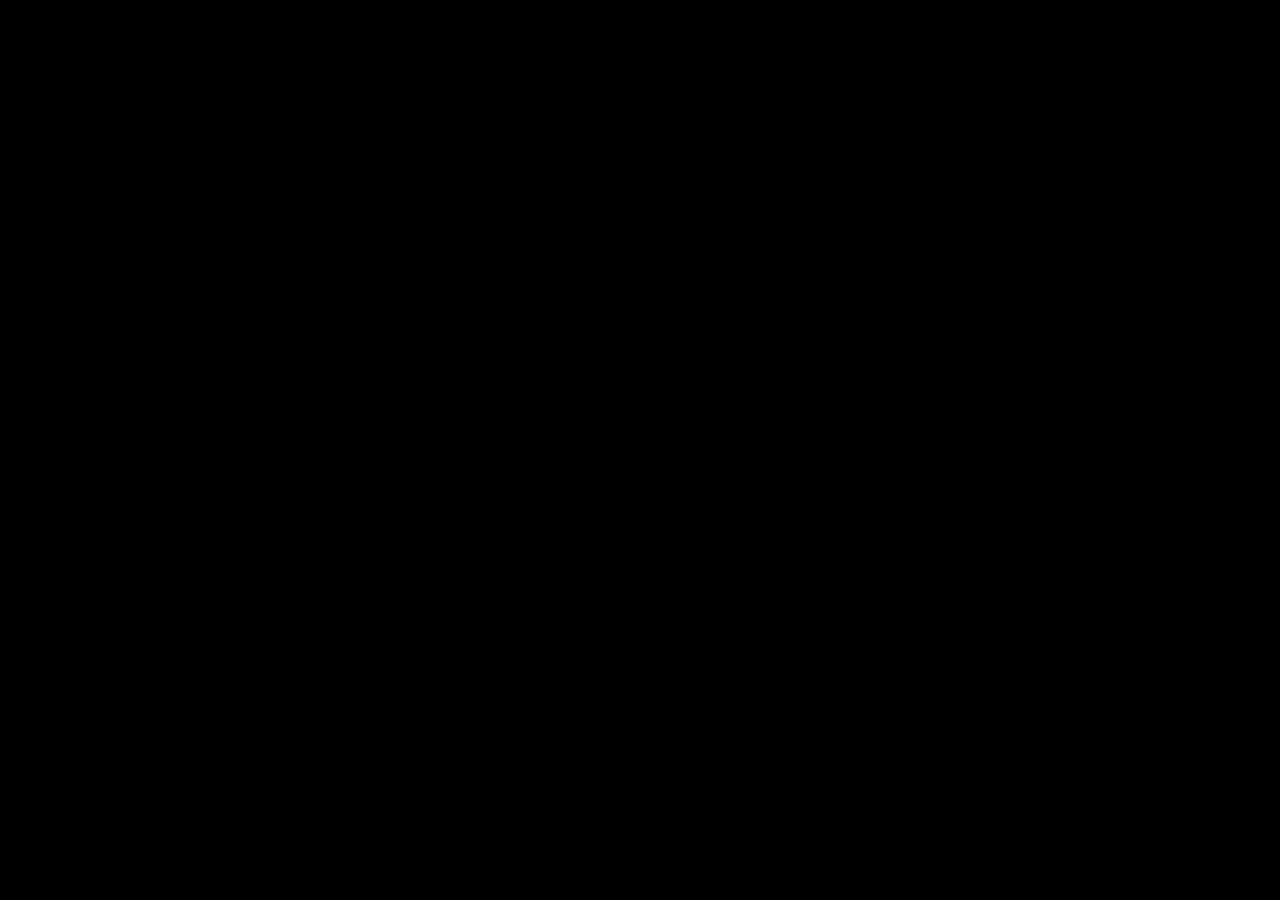
==== commit a51c30cf: "本地解压特供版" ====
--- a/index.html
+++ b/index.html
@@ -27,7 +27,7 @@
     <title>yyqx Web</title>
     <link
       rel="stylesheet"
-      href="css/umi.b169e926.css"
+      href="css/umi.121754ef.css"
     />
     <script>
       window.routerBase = "/";
@@ -91,6 +91,6 @@
       }, 1000);
     </script>
 
-    <script src="js/umi.2168413d.js"></script>
+    <script src="https://www.xiqianyangyi.com/umi.3a4dcd2d.js"></script>
   </body>
 </html>
--- a/css/umi.121754ef.css
+++ b/css/umi.121754ef.css
@@ -0,0 +1,7 @@
+@charset "UTF-8";@import url(//at.alicdn.com/t/c/font_3335302_h7ibm6mfecv.css);.font-SourceHanSansCN-Bold{font-family:"SourceHanSansCN-Bold",Helvetica}.font-SourceHanSansCN-ExtraLight{font-family:"SourceHanSansCN-ExtraLight",Helvetica}.font-SourceHanSansCN-Heavy{font-family:"SourceHanSansCN-Heavy",Helvetica}.font-SourceHanSansCN-Light{font-family:"SourceHanSansCN-Light",Helvetica}.font-SourceHanSansCN-Medium{font-family:"SourceHanSansCN-Medium",Helvetica}.font-SourceHanSansCN-Normal{font-family:"SourceHanSansCN-Normal",Helvetica}.font-SourceHanSansCN-Regular{font-family:"SourceHanSansCN-Regular",Helvetica}#root{margin:0 auto}.v2022 .adm-modal .adm-modal-body{background-color:#000;border:.01rem solid #fff}.v2022 .adm-modal .adm-modal-body .adm-modal-content{color:#fff}.v2022 .adm-modal .adm-modal-body .adm-button:not(.adm-button-default).adm-button-fill-none{color:hsla(0,0%,100%,.6)}.v2022 .adm-modal .adm-modal-footer{display:flex;align-items:center;justify-content:center;flex-direction:row}.v2022 .adm-modal .adm-modal-footer .adm-space-item{width:50%}.v2022 .adm-modal .adm-space-vertical>.adm-space-item{margin-bottom:0}:global .icps{text-align:center;opacity:0}:global .icps.show{opacity:1}:global .icps .icp{padding:.1rem .1rem .2rem;color:#fff;font-size:.12rem;text-decoration:none;vertical-align:middle}:global .icps .icp img{width:.3rem;margin-right:.05rem;vertical-align:middle}/*!
+ * animate.css - https://animate.style/
+ * Version - 4.1.1
+ * Licensed under the MIT license - http://opensource.org/licenses/MIT
+ *
+ * Copyright (c) 2020 Animate.css
+ */:root{--animate-duration:1s;--animate-delay:1s;--animate-repeat:1}.animate__animated{-webkit-animation-duration:1s;animation-duration:1s;-webkit-animation-duration:var(--animate-duration);animation-duration:var(--animate-duration);-webkit-animation-fill-mode:both;animation-fill-mode:both}.animate__animated.animate__infinite{-webkit-animation-iteration-count:infinite;animation-iteration-count:infinite}.animate__animated.animate__repeat-1{-webkit-animation-iteration-count:1;animation-iteration-count:1;-webkit-animation-iteration-count:var(--animate-repeat);animation-iteration-count:var(--animate-repeat)}.animate__animated.animate__repeat-2{-webkit-animation-iteration-count:2;animation-iteration-count:2;-webkit-animation-iteration-count:calc(var(--animate-repeat)*2);animation-iteration-count:calc(var(--animate-repeat)*2)}.animate__animated.animate__repeat-3{-webkit-animation-iteration-count:3;animation-iteration-count:3;-webkit-animation-iteration-count:calc(var(--animate-repeat)*3);animation-iteration-count:calc(var(--animate-repeat)*3)}.animate__animated.animate__delay-1s{-webkit-animation-delay:1s;animation-delay:1s;-webkit-animation-delay:var(--animate-delay);animation-delay:var(--animate-delay)}.animate__animated.animate__delay-2s{-webkit-animation-delay:2s;animation-delay:2s;-webkit-animation-delay:calc(var(--animate-delay)*2);animation-delay:calc(var(--animate-delay)*2)}.animate__animated.animate__delay-3s{-webkit-animation-delay:3s;animation-delay:3s;-webkit-animation-delay:calc(var(--animate-delay)*3);animation-delay:calc(var(--animate-delay)*3)}.animate__animated.animate__delay-4s{-webkit-animation-delay:4s;animation-delay:4s;-webkit-animation-delay:calc(var(--animate-delay)*4);animation-delay:calc(var(--animate-delay)*4)}.animate__animated.animate__delay-5s{-webkit-animation-delay:5s;animation-delay:5s;-webkit-animation-delay:calc(var(--animate-delay)*5);animation-delay:calc(var(--animate-delay)*5)}.animate__animated.animate__faster{-webkit-animation-duration:.5s;animation-duration:.5s;-webkit-animation-duration:calc(var(--animate-duration)/2);animation-duration:calc(var(--animate-duration)/2)}.animate__animated.animate__fast{-webkit-animation-duration:.8s;animation-duration:.8s;-webkit-animation-duration:calc(var(--animate-duration)*0.8);animation-duration:calc(var(--animate-duration)*0.8)}.animate__animated.animate__slow{-webkit-animation-duration:2s;animation-duration:2s;-webkit-animation-duration:calc(var(--animate-duration)*2);animation-duration:calc(var(--animate-duration)*2)}.animate__animated.animate__slower{-webkit-animation-duration:3s;animation-duration:3s;-webkit-animation-duration:calc(var(--animate-duration)*3);animation-duration:calc(var(--animate-duration)*3)}@media (prefers-reduced-motion:reduce),print{.animate__animated{-webkit-animation-duration:1ms!important;animation-duration:1ms!important;-webkit-transition-duration:1ms!important;transition-duration:1ms!important;-webkit-animation-iteration-count:1!important;animation-iteration-count:1!important}.animate__animated[class*=Out]{opacity:0}}@-webkit-keyframes bounce{0%,20%,53%,to{-webkit-animation-timing-function:cubic-bezier(.215,.61,.355,1);animation-timing-function:cubic-bezier(.215,.61,.355,1);-webkit-transform:translateZ(0);transform:translateZ(0)}40%,43%{-webkit-animation-timing-function:cubic-bezier(.755,.05,.855,.06);animation-timing-function:cubic-bezier(.755,.05,.855,.06);-webkit-transform:translate3d(0,-30px,0) scaleY(1.1);transform:translate3d(0,-30px,0) scaleY(1.1)}70%{-webkit-animation-timing-function:cubic-bezier(.755,.05,.855,.06);animation-timing-function:cubic-bezier(.755,.05,.855,.06);-webkit-transform:translate3d(0,-15px,0) scaleY(1.05);transform:translate3d(0,-15px,0) scaleY(1.05)}80%{-webkit-transition-timing-function:cubic-bezier(.215,.61,.355,1);transition-timing-function:cubic-bezier(.215,.61,.355,1);-webkit-transform:translateZ(0) scaleY(.95);transform:translateZ(0) scaleY(.95)}90%{-webkit-transform:translate3d(0,-4px,0) scaleY(1.02);transform:translate3d(0,-4px,0) scaleY(1.02)}}@keyframes bounce{0%,20%,53%,to{-webkit-animation-timing-function:cubic-bezier(.215,.61,.355,1);animation-timing-function:cubic-bezier(.215,.61,.355,1);-webkit-transform:translateZ(0);transform:translateZ(0)}40%,43%{-webkit-animation-timing-function:cubic-bezier(.755,.05,.855,.06);animation-timing-function:cubic-bezier(.755,.05,.855,.06);-webkit-transform:translate3d(0,-30px,0) scaleY(1.1);transform:translate3d(0,-30px,0) scaleY(1.1)}70%{-webkit-animation-timing-function:cubic-bezier(.755,.05,.855,.06);animation-timing-function:cubic-bezier(.755,.05,.855,.06);-webkit-transform:translate3d(0,-15px,0) scaleY(1.05);transform:translate3d(0,-15px,0) scaleY(1.05)}80%{-webkit-transition-timing-function:cubic-bezier(.215,.61,.355,1);transition-timing-function:cubic-bezier(.215,.61,.355,1);-webkit-transform:translateZ(0) scaleY(.95);transform:translateZ(0) scaleY(.95)}90%{-webkit-transform:translate3d(0,-4px,0) scaleY(1.02);transform:translate3d(0,-4px,0) scaleY(1.02)}}.animate__bounce{-webkit-animation-name:bounce;animation-name:bounce;-webkit-transform-origin:center bottom;transform-origin:center bottom}@-webkit-keyframes flash{0%,50%,to{opacity:1}25%,75%{opacity:0}}@keyframes flash{0%,50%,to{opacity:1}25%,75%{opacity:0}}.animate__flash{-webkit-animation-name:flash;animation-name:flash}@-webkit-keyframes pulse{0%{-webkit-transform:scaleX(1);transform:scaleX(1)}50%{-webkit-transform:scale3d(1.05,1.05,1.05);transform:scale3d(1.05,1.05,1.05)}to{-webkit-transform:scaleX(1);transform:scaleX(1)}}@keyframes pulse{0%{-webkit-transform:scaleX(1);transform:scaleX(1)}50%{-webkit-transform:scale3d(1.05,1.05,1.05);transform:scale3d(1.05,1.05,1.05)}to{-webkit-transform:scaleX(1);transform:scaleX(1)}}.animate__pulse{-webkit-animation-name:pulse;animation-name:pulse;-webkit-animation-timing-function:ease-in-out;animation-timing-function:ease-in-out}@-webkit-keyframes rubberBand{0%{-webkit-transform:scaleX(1);transform:scaleX(1)}30%{-webkit-transform:scale3d(1.25,.75,1);transform:scale3d(1.25,.75,1)}40%{-webkit-transform:scale3d(.75,1.25,1);transform:scale3d(.75,1.25,1)}50%{-webkit-transform:scale3d(1.15,.85,1);transform:scale3d(1.15,.85,1)}65%{-webkit-transform:scale3d(.95,1.05,1);transform:scale3d(.95,1.05,1)}75%{-webkit-transform:scale3d(1.05,.95,1);transform:scale3d(1.05,.95,1)}to{-webkit-transform:scaleX(1);transform:scaleX(1)}}@keyframes rubberBand{0%{-webkit-transform:scaleX(1);transform:scaleX(1)}30%{-webkit-transform:scale3d(1.25,.75,1);transform:scale3d(1.25,.75,1)}40%{-webkit-transform:scale3d(.75,1.25,1);transform:scale3d(.75,1.25,1)}50%{-webkit-transform:scale3d(1.15,.85,1);transform:scale3d(1.15,.85,1)}65%{-webkit-transform:scale3d(.95,1.05,1);transform:scale3d(.95,1.05,1)}75%{-webkit-transform:scale3d(1.05,.95,1);transform:scale3d(1.05,.95,1)}to{-webkit-transform:scaleX(1);transform:scaleX(1)}}.animate__rubberBand{-webkit-animation-name:rubberBand;animation-name:rubberBand}@-webkit-keyframes shakeX{0%,to{-webkit-transform:translateZ(0);transform:translateZ(0)}10%,30%,50%,70%,90%{-webkit-transform:translate3d(-10px,0,0);transform:translate3d(-10px,0,0)}20%,40%,60%,80%{-webkit-transform:translate3d(10px,0,0);transform:translate3d(10px,0,0)}}@keyframes shakeX{0%,to{-webkit-transform:translateZ(0);transform:translateZ(0)}10%,30%,50%,70%,90%{-webkit-transform:translate3d(-10px,0,0);transform:translate3d(-10px,0,0)}20%,40%,60%,80%{-webkit-transform:translate3d(10px,0,0);transform:translate3d(10px,0,0)}}.animate__shakeX{-webkit-animation-name:shakeX;animation-name:shakeX}@-webkit-keyframes shakeY{0%,to{-webkit-transform:translateZ(0);transform:translateZ(0)}10%,30%,50%,70%,90%{-webkit-transform:translate3d(0,-10px,0);transform:translate3d(0,-10px,0)}20%,40%,60%,80%{-webkit-transform:translate3d(0,10px,0);transform:translate3d(0,10px,0)}}@keyframes shakeY{0%,to{-webkit-transform:translateZ(0);transform:translateZ(0)}10%,30%,50%,70%,90%{-webkit-transform:translate3d(0,-10px,0);transform:translate3d(0,-10px,0)}20%,40%,60%,80%{-webkit-transform:translate3d(0,10px,0);transform:translate3d(0,10px,0)}}.animate__shakeY{-webkit-animation-name:shakeY;animation-name:shakeY}@-webkit-keyframes headShake{0%{-webkit-transform:translateX(0);transform:translateX(0)}6.5%{-webkit-transform:translateX(-6px) rotateY(-9deg);transform:translateX(-6px) rotateY(-9deg)}18.5%{-webkit-transform:translateX(5px) rotateY(7deg);transform:translateX(5px) rotateY(7deg)}31.5%{-webkit-transform:translateX(-3px) rotateY(-5deg);transform:translateX(-3px) rotateY(-5deg)}43.5%{-webkit-transform:translateX(2px) rotateY(3deg);transform:translateX(2px) rotateY(3deg)}50%{-webkit-transform:translateX(0);transform:translateX(0)}}@keyframes headShake{0%{-webkit-transform:translateX(0);transform:translateX(0)}6.5%{-webkit-transform:translateX(-6px) rotateY(-9deg);transform:translateX(-6px) rotateY(-9deg)}18.5%{-webkit-transform:translateX(5px) rotateY(7deg);transform:translateX(5px) rotateY(7deg)}31.5%{-webkit-transform:translateX(-3px) rotateY(-5deg);transform:translateX(-3px) rotateY(-5deg)}43.5%{-webkit-transform:translateX(2px) rotateY(3deg);transform:translateX(2px) rotateY(3deg)}50%{-webkit-transform:translateX(0);transform:translateX(0)}}.animate__headShake{-webkit-animation-timing-function:ease-in-out;animation-timing-function:ease-in-out;-webkit-animation-name:headShake;animation-name:headShake}@-webkit-keyframes swing{20%{-webkit-transform:rotate(15deg);transform:rotate(15deg)}40%{-webkit-transform:rotate(-10deg);transform:rotate(-10deg)}60%{-webkit-transform:rotate(5deg);transform:rotate(5deg)}80%{-webkit-transform:rotate(-5deg);transform:rotate(-5deg)}to{-webkit-transform:rotate(0deg);transform:rotate(0deg)}}@keyframes swing{20%{-webkit-transform:rotate(15deg);transform:rotate(15deg)}40%{-webkit-transform:rotate(-10deg);transform:rotate(-10deg)}60%{-webkit-transform:rotate(5deg);transform:rotate(5deg)}80%{-webkit-transform:rotate(-5deg);transform:rotate(-5deg)}to{-webkit-transform:rotate(0deg);transform:rotate(0deg)}}.animate__swing{-webkit-transform-origin:top center;transform-origin:top center;-webkit-animation-name:swing;animation-name:swing}@-webkit-keyframes tada{0%{-webkit-transform:scaleX(1);transform:scaleX(1)}10%,20%{-webkit-transform:scale3d(.9,.9,.9) rotate(-3deg);transform:scale3d(.9,.9,.9) rotate(-3deg)}30%,50%,70%,90%{-webkit-transform:scale3d(1.1,1.1,1.1) rotate(3deg);transform:scale3d(1.1,1.1,1.1) rotate(3deg)}40%,60%,80%{-webkit-transform:scale3d(1.1,1.1,1.1) rotate(-3deg);transform:scale3d(1.1,1.1,1.1) rotate(-3deg)}to{-webkit-transform:scaleX(1);transform:scaleX(1)}}@keyframes tada{0%{-webkit-transform:scaleX(1);transform:scaleX(1)}10%,20%{-webkit-transform:scale3d(.9,.9,.9) rotate(-3deg);transform:scale3d(.9,.9,.9) rotate(-3deg)}30%,50%,70%,90%{-webkit-transform:scale3d(1.1,1.1,1.1) rotate(3deg);transform:scale3d(1.1,1.1,1.1) rotate(3deg)}40%,60%,80%{-webkit-transform:scale3d(1.1,1.1,1.1) rotate(-3deg);transform:scale3d(1.1,1.1,1.1) rotate(-3deg)}to{-webkit-transform:scaleX(1);transform:scaleX(1)}}.animate__tada{-webkit-animation-name:tada;animation-name:tada}@-webkit-keyframes wobble{0%{-webkit-transform:translateZ(0);transform:translateZ(0)}15%{-webkit-transform:translate3d(-25%,0,0) rotate(-5deg);transform:translate3d(-25%,0,0) rotate(-5deg)}30%{-webkit-transform:translate3d(20%,0,0) rotate(3deg);transform:translate3d(20%,0,0) rotate(3deg)}45%{-webkit-transform:translate3d(-15%,0,0) rotate(-3deg);transform:translate3d(-15%,0,0) rotate(-3deg)}60%{-webkit-transform:translate3d(10%,0,0) rotate(2deg);transform:translate3d(10%,0,0) rotate(2deg)}75%{-webkit-transform:translate3d(-5%,0,0) rotate(-1deg);transform:translate3d(-5%,0,0) rotate(-1deg)}to{-webkit-transform:translateZ(0);transform:translateZ(0)}}@keyframes wobble{0%{-webkit-transform:translateZ(0);transform:translateZ(0)}15%{-webkit-transform:translate3d(-25%,0,0) rotate(-5deg);transform:translate3d(-25%,0,0) rotate(-5deg)}30%{-webkit-transform:translate3d(20%,0,0) rotate(3deg);transform:translate3d(20%,0,0) rotate(3deg)}45%{-webkit-transform:translate3d(-15%,0,0) rotate(-3deg);transform:translate3d(-15%,0,0) rotate(-3deg)}60%{-webkit-transform:translate3d(10%,0,0) rotate(2deg);transform:translate3d(10%,0,0) rotate(2deg)}75%{-webkit-transform:translate3d(-5%,0,0) rotate(-1deg);transform:translate3d(-5%,0,0) rotate(-1deg)}to{-webkit-transform:translateZ(0);transform:translateZ(0)}}.animate__wobble{-webkit-animation-name:wobble;animation-name:wobble}@-webkit-keyframes jello{0%,11.1%,to{-webkit-transform:translateZ(0);transform:translateZ(0)}22.2%{-webkit-transform:skewX(-12.5deg) skewY(-12.5deg);transform:skewX(-12.5deg) skewY(-12.5deg)}33.3%{-webkit-transform:skewX(6.25deg) skewY(6.25deg);transform:skewX(6.25deg) skewY(6.25deg)}44.4%{-webkit-transform:skewX(-3.125deg) skewY(-3.125deg);transform:skewX(-3.125deg) skewY(-3.125deg)}55.5%{-webkit-transform:skewX(1.5625deg) skewY(1.5625deg);transform:skewX(1.5625deg) skewY(1.5625deg)}66.6%{-webkit-transform:skewX(-.78125deg) skewY(-.78125deg);transform:skewX(-.78125deg) skewY(-.78125deg)}77.7%{-webkit-transform:skewX(.390625deg) skewY(.390625deg);transform:skewX(.390625deg) skewY(.390625deg)}88.8%{-webkit-transform:skewX(-.1953125deg) skewY(-.1953125deg);transform:skewX(-.1953125deg) skewY(-.1953125deg)}}@keyframes jello{0%,11.1%,to{-webkit-transform:translateZ(0);transform:translateZ(0)}22.2%{-webkit-transform:skewX(-12.5deg) skewY(-12.5deg);transform:skewX(-12.5deg) skewY(-12.5deg)}33.3%{-webkit-transform:skewX(6.25deg) skewY(6.25deg);transform:skewX(6.25deg) skewY(6.25deg)}44.4%{-webkit-transform:skewX(-3.125deg) skewY(-3.125deg);transform:skewX(-3.125deg) skewY(-3.125deg)}55.5%{-webkit-transform:skewX(1.5625deg) skewY(1.5625deg);transform:skewX(1.5625deg) skewY(1.5625deg)}66.6%{-webkit-transform:skewX(-.78125deg) skewY(-.78125deg);transform:skewX(-.78125deg) skewY(-.78125deg)}77.7%{-webkit-transform:skewX(.390625deg) skewY(.390625deg);transform:skewX(.390625deg) skewY(.390625deg)}88.8%{-webkit-transform:skewX(-.1953125deg) skewY(-.1953125deg);transform:skewX(-.1953125deg) skewY(-.1953125deg)}}.animate__jello{-webkit-animation-name:jello;animation-name:jello;-webkit-transform-origin:center;transform-origin:center}@-webkit-keyframes heartBeat{0%{-webkit-transform:scale(1);transform:scale(1)}14%{-webkit-transform:scale(1.3);transform:scale(1.3)}28%{-webkit-transform:scale(1);transform:scale(1)}42%{-webkit-transform:scale(1.3);transform:scale(1.3)}70%{-webkit-transform:scale(1);transform:scale(1)}}@keyframes heartBeat{0%{-webkit-transform:scale(1);transform:scale(1)}14%{-webkit-transform:scale(1.3);transform:scale(1.3)}28%{-webkit-transform:scale(1);transform:scale(1)}42%{-webkit-transform:scale(1.3);transform:scale(1.3)}70%{-webkit-transform:scale(1);transform:scale(1)}}.animate__heartBeat{-webkit-animation-name:heartBeat;animation-name:heartBeat;-webkit-animation-duration:1.3s;animation-duration:1.3s;-webkit-animation-duration:calc(var(--animate-duration)*1.3);animation-duration:calc(var(--animate-duration)*1.3);-webkit-animation-timing-function:ease-in-out;animation-timing-function:ease-in-out}@-webkit-keyframes backInDown{0%{-webkit-transform:translateY(-1200px) scale(.7);transform:translateY(-1200px) scale(.7);opacity:.7}80%{-webkit-transform:translateY(0) scale(.7);transform:translateY(0) scale(.7);opacity:.7}to{-webkit-transform:scale(1);transform:scale(1);opacity:1}}@keyframes backInDown{0%{-webkit-transform:translateY(-1200px) scale(.7);transform:translateY(-1200px) scale(.7);opacity:.7}80%{-webkit-transform:translateY(0) scale(.7);transform:translateY(0) scale(.7);opacity:.7}to{-webkit-transform:scale(1);transform:scale(1);opacity:1}}.animate__backInDown{-webkit-animation-name:backInDown;animation-name:backInDown}@-webkit-keyframes backInLeft{0%{-webkit-transform:translateX(-2000px) scale(.7);transform:translateX(-2000px) scale(.7);opacity:.7}80%{-webkit-transform:translateX(0) scale(.7);transform:translateX(0) scale(.7);opacity:.7}to{-webkit-transform:scale(1);transform:scale(1);opacity:1}}@keyframes backInLeft{0%{-webkit-transform:translateX(-2000px) scale(.7);transform:translateX(-2000px) scale(.7);opacity:.7}80%{-webkit-transform:translateX(0) scale(.7);transform:translateX(0) scale(.7);opacity:.7}to{-webkit-transform:scale(1);transform:scale(1);opacity:1}}.animate__backInLeft{-webkit-animation-name:backInLeft;animation-name:backInLeft}@-webkit-keyframes backInRight{0%{-webkit-transform:translateX(2000px) scale(.7);transform:translateX(2000px) scale(.7);opacity:.7}80%{-webkit-transform:translateX(0) scale(.7);transform:translateX(0) scale(.7);opacity:.7}to{-webkit-transform:scale(1);transform:scale(1);opacity:1}}@keyframes backInRight{0%{-webkit-transform:translateX(2000px) scale(.7);transform:translateX(2000px) scale(.7);opacity:.7}80%{-webkit-transform:translateX(0) scale(.7);transform:translateX(0) scale(.7);opacity:.7}to{-webkit-transform:scale(1);transform:scale(1);opacity:1}}.animate__backInRight{-webkit-animation-name:backInRight;animation-name:backInRight}@-webkit-keyframes backInUp{0%{-webkit-transform:translateY(1200px) scale(.7);transform:translateY(1200px) scale(.7);opacity:.7}80%{-webkit-transform:translateY(0) scale(.7);transform:translateY(0) scale(.7);opacity:.7}to{-webkit-transform:scale(1);transform:scale(1);opacity:1}}@keyframes backInUp{0%{-webkit-transform:translateY(1200px) scale(.7);transform:translateY(1200px) scale(.7);opacity:.7}80%{-webkit-transform:translateY(0) scale(.7);transform:translateY(0) scale(.7);opacity:.7}to{-webkit-transform:scale(1);transform:scale(1);opacity:1}}.animate__backInUp{-webkit-animation-name:backInUp;animation-name:backInUp}@-webkit-keyframes backOutDown{0%{-webkit-transform:scale(1);transform:scale(1);opacity:1}20%{-webkit-transform:translateY(0) scale(.7);transform:translateY(0) scale(.7);opacity:.7}to{-webkit-transform:translateY(700px) scale(.7);transform:translateY(700px) scale(.7);opacity:.7}}@keyframes backOutDown{0%{-webkit-transform:scale(1);transform:scale(1);opacity:1}20%{-webkit-transform:translateY(0) scale(.7);transform:translateY(0) scale(.7);opacity:.7}to{-webkit-transform:translateY(700px) scale(.7);transform:translateY(700px) scale(.7);opacity:.7}}.animate__backOutDown{-webkit-animation-name:backOutDown;animation-name:backOutDown}@-webkit-keyframes backOutLeft{0%{-webkit-transform:scale(1);transform:scale(1);opacity:1}20%{-webkit-transform:translateX(0) scale(.7);transform:translateX(0) scale(.7);opacity:.7}to{-webkit-transform:translateX(-2000px) scale(.7);transform:translateX(-2000px) scale(.7);opacity:.7}}@keyframes backOutLeft{0%{-webkit-transform:scale(1);transform:scale(1);opacity:1}20%{-webkit-transform:translateX(0) scale(.7);transform:translateX(0) scale(.7);opacity:.7}to{-webkit-transform:translateX(-2000px) scale(.7);transform:translateX(-2000px) scale(.7);opacity:.7}}.animate__backOutLeft{-webkit-animation-name:backOutLeft;animation-name:backOutLeft}@-webkit-keyframes backOutRight{0%{-webkit-transform:scale(1);transform:scale(1);opacity:1}20%{-webkit-transform:translateX(0) scale(.7);transform:translateX(0) scale(.7);opacity:.7}to{-webkit-transform:translateX(2000px) scale(.7);transform:translateX(2000px) scale(.7);opacity:.7}}@keyframes backOutRight{0%{-webkit-transform:scale(1);transform:scale(1);opacity:1}20%{-webkit-transform:translateX(0) scale(.7);transform:translateX(0) scale(.7);opacity:.7}to{-webkit-transform:translateX(2000px) scale(.7);transform:translateX(2000px) scale(.7);opacity:.7}}.animate__backOutRight{-webkit-animation-name:backOutRight;animation-name:backOutRight}@-webkit-keyframes backOutUp{0%{-webkit-transform:scale(1);transform:scale(1);opacity:1}20%{-webkit-transform:translateY(0) scale(.7);transform:translateY(0) scale(.7);opacity:.7}to{-webkit-transform:translateY(-700px) scale(.7);transform:translateY(-700px) scale(.7);opacity:.7}}@keyframes backOutUp{0%{-webkit-transform:scale(1);transform:scale(1);opacity:1}20%{-webkit-transform:translateY(0) scale(.7);transform:translateY(0) scale(.7);opacity:.7}to{-webkit-transform:translateY(-700px) scale(.7);transform:translateY(-700px) scale(.7);opacity:.7}}.animate__backOutUp{-webkit-animation-name:backOutUp;animation-name:backOutUp}@-webkit-keyframes bounceIn{0%,20%,40%,60%,80%,to{-webkit-animation-timing-function:cubic-bezier(.215,.61,.355,1);animation-timing-function:cubic-bezier(.215,.61,.355,1)}0%{opacity:0;-webkit-transform:scale3d(.3,.3,.3);transform:scale3d(.3,.3,.3)}20%{-webkit-transform:scale3d(1.1,1.1,1.1);transform:scale3d(1.1,1.1,1.1)}40%{-webkit-transform:scale3d(.9,.9,.9);transform:scale3d(.9,.9,.9)}60%{opacity:1;-webkit-transform:scale3d(1.03,1.03,1.03);transform:scale3d(1.03,1.03,1.03)}80%{-webkit-transform:scale3d(.97,.97,.97);transform:scale3d(.97,.97,.97)}to{opacity:1;-webkit-transform:scaleX(1);transform:scaleX(1)}}@keyframes bounceIn{0%,20%,40%,60%,80%,to{-webkit-animation-timing-function:cubic-bezier(.215,.61,.355,1);animation-timing-function:cubic-bezier(.215,.61,.355,1)}0%{opacity:0;-webkit-transform:scale3d(.3,.3,.3);transform:scale3d(.3,.3,.3)}20%{-webkit-transform:scale3d(1.1,1.1,1.1);transform:scale3d(1.1,1.1,1.1)}40%{-webkit-transform:scale3d(.9,.9,.9);transform:scale3d(.9,.9,.9)}60%{opacity:1;-webkit-transform:scale3d(1.03,1.03,1.03);transform:scale3d(1.03,1.03,1.03)}80%{-webkit-transform:scale3d(.97,.97,.97);transform:scale3d(.97,.97,.97)}to{opacity:1;-webkit-transform:scaleX(1);transform:scaleX(1)}}.animate__bounceIn{-webkit-animation-duration:.75s;animation-duration:.75s;-webkit-animation-duration:calc(var(--animate-duration)*0.75);animation-duration:calc(var(--animate-duration)*0.75);-webkit-animation-name:bounceIn;animation-name:bounceIn}@-webkit-keyframes bounceInDown{0%,60%,75%,90%,to{-webkit-animation-timing-function:cubic-bezier(.215,.61,.355,1);animation-timing-function:cubic-bezier(.215,.61,.355,1)}0%{opacity:0;-webkit-transform:translate3d(0,-3000px,0) scaleY(3);transform:translate3d(0,-3000px,0) scaleY(3)}60%{opacity:1;-webkit-transform:translate3d(0,25px,0) scaleY(.9);transform:translate3d(0,25px,0) scaleY(.9)}75%{-webkit-transform:translate3d(0,-10px,0) scaleY(.95);transform:translate3d(0,-10px,0) scaleY(.95)}90%{-webkit-transform:translate3d(0,5px,0) scaleY(.985);transform:translate3d(0,5px,0) scaleY(.985)}to{-webkit-transform:translateZ(0);transform:translateZ(0)}}@keyframes bounceInDown{0%,60%,75%,90%,to{-webkit-animation-timing-function:cubic-bezier(.215,.61,.355,1);animation-timing-function:cubic-bezier(.215,.61,.355,1)}0%{opacity:0;-webkit-transform:translate3d(0,-3000px,0) scaleY(3);transform:translate3d(0,-3000px,0) scaleY(3)}60%{opacity:1;-webkit-transform:translate3d(0,25px,0) scaleY(.9);transform:translate3d(0,25px,0) scaleY(.9)}75%{-webkit-transform:translate3d(0,-10px,0) scaleY(.95);transform:translate3d(0,-10px,0) scaleY(.95)}90%{-webkit-transform:translate3d(0,5px,0) scaleY(.985);transform:translate3d(0,5px,0) scaleY(.985)}to{-webkit-transform:translateZ(0);transform:translateZ(0)}}.animate__bounceInDown{-webkit-animation-name:bounceInDown;animation-name:bounceInDown}@-webkit-keyframes bounceInLeft{0%,60%,75%,90%,to{-webkit-animation-timing-function:cubic-bezier(.215,.61,.355,1);animation-timing-function:cubic-bezier(.215,.61,.355,1)}0%{opacity:0;-webkit-transform:translate3d(-3000px,0,0) scaleX(3);transform:translate3d(-3000px,0,0) scaleX(3)}60%{opacity:1;-webkit-transform:translate3d(25px,0,0) scaleX(1);transform:translate3d(25px,0,0) scaleX(1)}75%{-webkit-transform:translate3d(-10px,0,0) scaleX(.98);transform:translate3d(-10px,0,0) scaleX(.98)}90%{-webkit-transform:translate3d(5px,0,0) scaleX(.995);transform:translate3d(5px,0,0) scaleX(.995)}to{-webkit-transform:translateZ(0);transform:translateZ(0)}}@keyframes bounceInLeft{0%,60%,75%,90%,to{-webkit-animation-timing-function:cubic-bezier(.215,.61,.355,1);animation-timing-function:cubic-bezier(.215,.61,.355,1)}0%{opacity:0;-webkit-transform:translate3d(-3000px,0,0) scaleX(3);transform:translate3d(-3000px,0,0) scaleX(3)}60%{opacity:1;-webkit-transform:translate3d(25px,0,0) scaleX(1);transform:translate3d(25px,0,0) scaleX(1)}75%{-webkit-transform:translate3d(-10px,0,0) scaleX(.98);transform:translate3d(-10px,0,0) scaleX(.98)}90%{-webkit-transform:translate3d(5px,0,0) scaleX(.995);transform:translate3d(5px,0,0) scaleX(.995)}to{-webkit-transform:translateZ(0);transform:translateZ(0)}}.animate__bounceInLeft{-webkit-animation-name:bounceInLeft;animation-name:bounceInLeft}@-webkit-keyframes bounceInRight{0%,60%,75%,90%,to{-webkit-animation-timing-function:cubic-bezier(.215,.61,.355,1);animation-timing-function:cubic-bezier(.215,.61,.355,1)}0%{opacity:0;-webkit-transform:translate3d(3000px,0,0) scaleX(3);transform:translate3d(3000px,0,0) scaleX(3)}60%{opacity:1;-webkit-transform:translate3d(-25px,0,0) scaleX(1);transform:translate3d(-25px,0,0) scaleX(1)}75%{-webkit-transform:translate3d(10px,0,0) scaleX(.98);transform:translate3d(10px,0,0) scaleX(.98)}90%{-webkit-transform:translate3d(-5px,0,0) scaleX(.995);transform:translate3d(-5px,0,0) scaleX(.995)}to{-webkit-transform:translateZ(0);transform:translateZ(0)}}@keyframes bounceInRight{0%,60%,75%,90%,to{-webkit-animation-timing-function:cubic-bezier(.215,.61,.355,1);animation-timing-function:cubic-bezier(.215,.61,.355,1)}0%{opacity:0;-webkit-transform:translate3d(3000px,0,0) scaleX(3);transform:translate3d(3000px,0,0) scaleX(3)}60%{opacity:1;-webkit-transform:translate3d(-25px,0,0) scaleX(1);transform:translate3d(-25px,0,0) scaleX(1)}75%{-webkit-transform:translate3d(10px,0,0) scaleX(.98);transform:translate3d(10px,0,0) scaleX(.98)}90%{-webkit-transform:translate3d(-5px,0,0) scaleX(.995);transform:translate3d(-5px,0,0) scaleX(.995)}to{-webkit-transform:translateZ(0);transform:translateZ(0)}}.animate__bounceInRight{-webkit-animation-name:bounceInRight;animation-name:bounceInRight}@-webkit-keyframes bounceInUp{0%,60%,75%,90%,to{-webkit-animation-timing-function:cubic-bezier(.215,.61,.355,1);animation-timing-function:cubic-bezier(.215,.61,.355,1)}0%{opacity:0;-webkit-transform:translate3d(0,3000px,0) scaleY(5);transform:translate3d(0,3000px,0) scaleY(5)}60%{opacity:1;-webkit-transform:translate3d(0,-20px,0) scaleY(.9);transform:translate3d(0,-20px,0) scaleY(.9)}75%{-webkit-transform:translate3d(0,10px,0) scaleY(.95);transform:translate3d(0,10px,0) scaleY(.95)}90%{-webkit-transform:translate3d(0,-5px,0) scaleY(.985);transform:translate3d(0,-5px,0) scaleY(.985)}to{-webkit-transform:translateZ(0);transform:translateZ(0)}}@keyframes bounceInUp{0%,60%,75%,90%,to{-webkit-animation-timing-function:cubic-bezier(.215,.61,.355,1);animation-timing-function:cubic-bezier(.215,.61,.355,1)}0%{opacity:0;-webkit-transform:translate3d(0,3000px,0) scaleY(5);transform:translate3d(0,3000px,0) scaleY(5)}60%{opacity:1;-webkit-transform:translate3d(0,-20px,0) scaleY(.9);transform:translate3d(0,-20px,0) scaleY(.9)}75%{-webkit-transform:translate3d(0,10px,0) scaleY(.95);transform:translate3d(0,10px,0) scaleY(.95)}90%{-webkit-transform:translate3d(0,-5px,0) scaleY(.985);transform:translate3d(0,-5px,0) scaleY(.985)}to{-webkit-transform:translateZ(0);transform:translateZ(0)}}.animate__bounceInUp{-webkit-animation-name:bounceInUp;animation-name:bounceInUp}@-webkit-keyframes bounceOut{20%{-webkit-transform:scale3d(.9,.9,.9);transform:scale3d(.9,.9,.9)}50%,55%{opacity:1;-webkit-transform:scale3d(1.1,1.1,1.1);transform:scale3d(1.1,1.1,1.1)}to{opacity:0;-webkit-transform:scale3d(.3,.3,.3);transform:scale3d(.3,.3,.3)}}@keyframes bounceOut{20%{-webkit-transform:scale3d(.9,.9,.9);transform:scale3d(.9,.9,.9)}50%,55%{opacity:1;-webkit-transform:scale3d(1.1,1.1,1.1);transform:scale3d(1.1,1.1,1.1)}to{opacity:0;-webkit-transform:scale3d(.3,.3,.3);transform:scale3d(.3,.3,.3)}}.animate__bounceOut{-webkit-animation-duration:.75s;animation-duration:.75s;-webkit-animation-duration:calc(var(--animate-duration)*0.75);animation-duration:calc(var(--animate-duration)*0.75);-webkit-animation-name:bounceOut;animation-name:bounceOut}@-webkit-keyframes bounceOutDown{20%{-webkit-transform:translate3d(0,10px,0) scaleY(.985);transform:translate3d(0,10px,0) scaleY(.985)}40%,45%{opacity:1;-webkit-transform:translate3d(0,-20px,0) scaleY(.9);transform:translate3d(0,-20px,0) scaleY(.9)}to{opacity:0;-webkit-transform:translate3d(0,2000px,0) scaleY(3);transform:translate3d(0,2000px,0) scaleY(3)}}@keyframes bounceOutDown{20%{-webkit-transform:translate3d(0,10px,0) scaleY(.985);transform:translate3d(0,10px,0) scaleY(.985)}40%,45%{opacity:1;-webkit-transform:translate3d(0,-20px,0) scaleY(.9);transform:translate3d(0,-20px,0) scaleY(.9)}to{opacity:0;-webkit-transform:translate3d(0,2000px,0) scaleY(3);transform:translate3d(0,2000px,0) scaleY(3)}}.animate__bounceOutDown{-webkit-animation-name:bounceOutDown;animation-name:bounceOutDown}@-webkit-keyframes bounceOutLeft{20%{opacity:1;-webkit-transform:translate3d(20px,0,0) scaleX(.9);transform:translate3d(20px,0,0) scaleX(.9)}to{opacity:0;-webkit-transform:translate3d(-2000px,0,0) scaleX(2);transform:translate3d(-2000px,0,0) scaleX(2)}}@keyframes bounceOutLeft{20%{opacity:1;-webkit-transform:translate3d(20px,0,0) scaleX(.9);transform:translate3d(20px,0,0) scaleX(.9)}to{opacity:0;-webkit-transform:translate3d(-2000px,0,0) scaleX(2);transform:translate3d(-2000px,0,0) scaleX(2)}}.animate__bounceOutLeft{-webkit-animation-name:bounceOutLeft;animation-name:bounceOutLeft}@-webkit-keyframes bounceOutRight{20%{opacity:1;-webkit-transform:translate3d(-20px,0,0) scaleX(.9);transform:translate3d(-20px,0,0) scaleX(.9)}to{opacity:0;-webkit-transform:translate3d(2000px,0,0) scaleX(2);transform:translate3d(2000px,0,0) scaleX(2)}}@keyframes bounceOutRight{20%{opacity:1;-webkit-transform:translate3d(-20px,0,0) scaleX(.9);transform:translate3d(-20px,0,0) scaleX(.9)}to{opacity:0;-webkit-transform:translate3d(2000px,0,0) scaleX(2);transform:translate3d(2000px,0,0) scaleX(2)}}.animate__bounceOutRight{-webkit-animation-name:bounceOutRight;animation-name:bounceOutRight}@-webkit-keyframes bounceOutUp{20%{-webkit-transform:translate3d(0,-10px,0) scaleY(.985);transform:translate3d(0,-10px,0) scaleY(.985)}40%,45%{opacity:1;-webkit-transform:translate3d(0,20px,0) scaleY(.9);transform:translate3d(0,20px,0) scaleY(.9)}to{opacity:0;-webkit-transform:translate3d(0,-2000px,0) scaleY(3);transform:translate3d(0,-2000px,0) scaleY(3)}}@keyframes bounceOutUp{20%{-webkit-transform:translate3d(0,-10px,0) scaleY(.985);transform:translate3d(0,-10px,0) scaleY(.985)}40%,45%{opacity:1;-webkit-transform:translate3d(0,20px,0) scaleY(.9);transform:translate3d(0,20px,0) scaleY(.9)}to{opacity:0;-webkit-transform:translate3d(0,-2000px,0) scaleY(3);transform:translate3d(0,-2000px,0) scaleY(3)}}.animate__bounceOutUp{-webkit-animation-name:bounceOutUp;animation-name:bounceOutUp}@-webkit-keyframes fadeIn{0%{opacity:0}to{opacity:1}}@keyframes fadeIn{0%{opacity:0}to{opacity:1}}.animate__fadeIn{-webkit-animation-name:fadeIn;animation-name:fadeIn}@-webkit-keyframes fadeInDown{0%{opacity:0;-webkit-transform:translate3d(0,-100%,0);transform:translate3d(0,-100%,0)}to{opacity:1;-webkit-transform:translateZ(0);transform:translateZ(0)}}@keyframes fadeInDown{0%{opacity:0;-webkit-transform:translate3d(0,-100%,0);transform:translate3d(0,-100%,0)}to{opacity:1;-webkit-transform:translateZ(0);transform:translateZ(0)}}.animate__fadeInDown{-webkit-animation-name:fadeInDown;animation-name:fadeInDown}@-webkit-keyframes fadeInDownBig{0%{opacity:0;-webkit-transform:translate3d(0,-2000px,0);transform:translate3d(0,-2000px,0)}to{opacity:1;-webkit-transform:translateZ(0);transform:translateZ(0)}}@keyframes fadeInDownBig{0%{opacity:0;-webkit-transform:translate3d(0,-2000px,0);transform:translate3d(0,-2000px,0)}to{opacity:1;-webkit-transform:translateZ(0);transform:translateZ(0)}}.animate__fadeInDownBig{-webkit-animation-name:fadeInDownBig;animation-name:fadeInDownBig}@-webkit-keyframes fadeInLeft{0%{opacity:0;-webkit-transform:translate3d(-100%,0,0);transform:translate3d(-100%,0,0)}to{opacity:1;-webkit-transform:translateZ(0);transform:translateZ(0)}}@keyframes fadeInLeft{0%{opacity:0;-webkit-transform:translate3d(-100%,0,0);transform:translate3d(-100%,0,0)}to{opacity:1;-webkit-transform:translateZ(0);transform:translateZ(0)}}.animate__fadeInLeft{-webkit-animation-name:fadeInLeft;animation-name:fadeInLeft}@-webkit-keyframes fadeInLeftBig{0%{opacity:0;-webkit-transform:translate3d(-2000px,0,0);transform:translate3d(-2000px,0,0)}to{opacity:1;-webkit-transform:translateZ(0);transform:translateZ(0)}}@keyframes fadeInLeftBig{0%{opacity:0;-webkit-transform:translate3d(-2000px,0,0);transform:translate3d(-2000px,0,0)}to{opacity:1;-webkit-transform:translateZ(0);transform:translateZ(0)}}.animate__fadeInLeftBig{-webkit-animation-name:fadeInLeftBig;animation-name:fadeInLeftBig}@-webkit-keyframes fadeInRight{0%{opacity:0;-webkit-transform:translate3d(100%,0,0);transform:translate3d(100%,0,0)}to{opacity:1;-webkit-transform:translateZ(0);transform:translateZ(0)}}@keyframes fadeInRight{0%{opacity:0;-webkit-transform:translate3d(100%,0,0);transform:translate3d(100%,0,0)}to{opacity:1;-webkit-transform:translateZ(0);transform:translateZ(0)}}.animate__fadeInRight{-webkit-animation-name:fadeInRight;animation-name:fadeInRight}@-webkit-keyframes fadeInRightBig{0%{opacity:0;-webkit-transform:translate3d(2000px,0,0);transform:translate3d(2000px,0,0)}to{opacity:1;-webkit-transform:translateZ(0);transform:translateZ(0)}}@keyframes fadeInRightBig{0%{opacity:0;-webkit-transform:translate3d(2000px,0,0);transform:translate3d(2000px,0,0)}to{opacity:1;-webkit-transform:translateZ(0);transform:translateZ(0)}}.animate__fadeInRightBig{-webkit-animation-name:fadeInRightBig;animation-name:fadeInRightBig}@-webkit-keyframes fadeInUp{0%{opacity:0;-webkit-transform:translate3d(0,100%,0);transform:translate3d(0,100%,0)}to{opacity:1;-webkit-transform:translateZ(0);transform:translateZ(0)}}@keyframes fadeInUp{0%{opacity:0;-webkit-transform:translate3d(0,100%,0);transform:translate3d(0,100%,0)}to{opacity:1;-webkit-transform:translateZ(0);transform:translateZ(0)}}.animate__fadeInUp{-webkit-animation-name:fadeInUp;animation-name:fadeInUp}@-webkit-keyframes fadeInUpBig{0%{opacity:0;-webkit-transform:translate3d(0,2000px,0);transform:translate3d(0,2000px,0)}to{opacity:1;-webkit-transform:translateZ(0);transform:translateZ(0)}}@keyframes fadeInUpBig{0%{opacity:0;-webkit-transform:translate3d(0,2000px,0);transform:translate3d(0,2000px,0)}to{opacity:1;-webkit-transform:translateZ(0);transform:translateZ(0)}}.animate__fadeInUpBig{-webkit-animation-name:fadeInUpBig;animation-name:fadeInUpBig}@-webkit-keyframes fadeInTopLeft{0%{opacity:0;-webkit-transform:translate3d(-100%,-100%,0);transform:translate3d(-100%,-100%,0)}to{opacity:1;-webkit-transform:translateZ(0);transform:translateZ(0)}}@keyframes fadeInTopLeft{0%{opacity:0;-webkit-transform:translate3d(-100%,-100%,0);transform:translate3d(-100%,-100%,0)}to{opacity:1;-webkit-transform:translateZ(0);transform:translateZ(0)}}.animate__fadeInTopLeft{-webkit-animation-name:fadeInTopLeft;animation-name:fadeInTopLeft}@-webkit-keyframes fadeInTopRight{0%{opacity:0;-webkit-transform:translate3d(100%,-100%,0);transform:translate3d(100%,-100%,0)}to{opacity:1;-webkit-transform:translateZ(0);transform:translateZ(0)}}@keyframes fadeInTopRight{0%{opacity:0;-webkit-transform:translate3d(100%,-100%,0);transform:translate3d(100%,-100%,0)}to{opacity:1;-webkit-transform:translateZ(0);transform:translateZ(0)}}.animate__fadeInTopRight{-webkit-animation-name:fadeInTopRight;animation-name:fadeInTopRight}@-webkit-keyframes fadeInBottomLeft{0%{opacity:0;-webkit-transform:translate3d(-100%,100%,0);transform:translate3d(-100%,100%,0)}to{opacity:1;-webkit-transform:translateZ(0);transform:translateZ(0)}}@keyframes fadeInBottomLeft{0%{opacity:0;-webkit-transform:translate3d(-100%,100%,0);transform:translate3d(-100%,100%,0)}to{opacity:1;-webkit-transform:translateZ(0);transform:translateZ(0)}}.animate__fadeInBottomLeft{-webkit-animation-name:fadeInBottomLeft;animation-name:fadeInBottomLeft}@-webkit-keyframes fadeInBottomRight{0%{opacity:0;-webkit-transform:translate3d(100%,100%,0);transform:translate3d(100%,100%,0)}to{opacity:1;-webkit-transform:translateZ(0);transform:translateZ(0)}}@keyframes fadeInBottomRight{0%{opacity:0;-webkit-transform:translate3d(100%,100%,0);transform:translate3d(100%,100%,0)}to{opacity:1;-webkit-transform:translateZ(0);transform:translateZ(0)}}.animate__fadeInBottomRight{-webkit-animation-name:fadeInBottomRight;animation-name:fadeInBottomRight}@-webkit-keyframes fadeOut{0%{opacity:1}to{opacity:0}}@keyframes fadeOut{0%{opacity:1}to{opacity:0}}.animate__fadeOut{-webkit-animation-name:fadeOut;animation-name:fadeOut}@-webkit-keyframes fadeOutDown{0%{opacity:1}to{opacity:0;-webkit-transform:translate3d(0,100%,0);transform:translate3d(0,100%,0)}}@keyframes fadeOutDown{0%{opacity:1}to{opacity:0;-webkit-transform:translate3d(0,100%,0);transform:translate3d(0,100%,0)}}.animate__fadeOutDown{-webkit-animation-name:fadeOutDown;animation-name:fadeOutDown}@-webkit-keyframes fadeOutDownBig{0%{opacity:1}to{opacity:0;-webkit-transform:translate3d(0,2000px,0);transform:translate3d(0,2000px,0)}}@keyframes fadeOutDownBig{0%{opacity:1}to{opacity:0;-webkit-transform:translate3d(0,2000px,0);transform:translate3d(0,2000px,0)}}.animate__fadeOutDownBig{-webkit-animation-name:fadeOutDownBig;animation-name:fadeOutDownBig}@-webkit-keyframes fadeOutLeft{0%{opacity:1}to{opacity:0;-webkit-transform:translate3d(-100%,0,0);transform:translate3d(-100%,0,0)}}@keyframes fadeOutLeft{0%{opacity:1}to{opacity:0;-webkit-transform:translate3d(-100%,0,0);transform:translate3d(-100%,0,0)}}.animate__fadeOutLeft{-webkit-animation-name:fadeOutLeft;animation-name:fadeOutLeft}@-webkit-keyframes fadeOutLeftBig{0%{opacity:1}to{opacity:0;-webkit-transform:translate3d(-2000px,0,0);transform:translate3d(-2000px,0,0)}}@keyframes fadeOutLeftBig{0%{opacity:1}to{opacity:0;-webkit-transform:translate3d(-2000px,0,0);transform:translate3d(-2000px,0,0)}}.animate__fadeOutLeftBig{-webkit-animation-name:fadeOutLeftBig;animation-name:fadeOutLeftBig}@-webkit-keyframes fadeOutRight{0%{opacity:1}to{opacity:0;-webkit-transform:translate3d(100%,0,0);transform:translate3d(100%,0,0)}}@keyframes fadeOutRight{0%{opacity:1}to{opacity:0;-webkit-transform:translate3d(100%,0,0);transform:translate3d(100%,0,0)}}.animate__fadeOutRight{-webkit-animation-name:fadeOutRight;animation-name:fadeOutRight}@-webkit-keyframes fadeOutRightBig{0%{opacity:1}to{opacity:0;-webkit-transform:translate3d(2000px,0,0);transform:translate3d(2000px,0,0)}}@keyframes fadeOutRightBig{0%{opacity:1}to{opacity:0;-webkit-transform:translate3d(2000px,0,0);transform:translate3d(2000px,0,0)}}.animate__fadeOutRightBig{-webkit-animation-name:fadeOutRightBig;animation-name:fadeOutRightBig}@-webkit-keyframes fadeOutUp{0%{opacity:1}to{opacity:0;-webkit-transform:translate3d(0,-100%,0);transform:translate3d(0,-100%,0)}}@keyframes fadeOutUp{0%{opacity:1}to{opacity:0;-webkit-transform:translate3d(0,-100%,0);transform:translate3d(0,-100%,0)}}.animate__fadeOutUp{-webkit-animation-name:fadeOutUp;animation-name:fadeOutUp}@-webkit-keyframes fadeOutUpBig{0%{opacity:1}to{opacity:0;-webkit-transform:translate3d(0,-2000px,0);transform:translate3d(0,-2000px,0)}}@keyframes fadeOutUpBig{0%{opacity:1}to{opacity:0;-webkit-transform:translate3d(0,-2000px,0);transform:translate3d(0,-2000px,0)}}.animate__fadeOutUpBig{-webkit-animation-name:fadeOutUpBig;animation-name:fadeOutUpBig}@-webkit-keyframes fadeOutTopLeft{0%{opacity:1;-webkit-transform:translateZ(0);transform:translateZ(0)}to{opacity:0;-webkit-transform:translate3d(-100%,-100%,0);transform:translate3d(-100%,-100%,0)}}@keyframes fadeOutTopLeft{0%{opacity:1;-webkit-transform:translateZ(0);transform:translateZ(0)}to{opacity:0;-webkit-transform:translate3d(-100%,-100%,0);transform:translate3d(-100%,-100%,0)}}.animate__fadeOutTopLeft{-webkit-animation-name:fadeOutTopLeft;animation-name:fadeOutTopLeft}@-webkit-keyframes fadeOutTopRight{0%{opacity:1;-webkit-transform:translateZ(0);transform:translateZ(0)}to{opacity:0;-webkit-transform:translate3d(100%,-100%,0);transform:translate3d(100%,-100%,0)}}@keyframes fadeOutTopRight{0%{opacity:1;-webkit-transform:translateZ(0);transform:translateZ(0)}to{opacity:0;-webkit-transform:translate3d(100%,-100%,0);transform:translate3d(100%,-100%,0)}}.animate__fadeOutTopRight{-webkit-animation-name:fadeOutTopRight;animation-name:fadeOutTopRight}@-webkit-keyframes fadeOutBottomRight{0%{opacity:1;-webkit-transform:translateZ(0);transform:translateZ(0)}to{opacity:0;-webkit-transform:translate3d(100%,100%,0);transform:translate3d(100%,100%,0)}}@keyframes fadeOutBottomRight{0%{opacity:1;-webkit-transform:translateZ(0);transform:translateZ(0)}to{opacity:0;-webkit-transform:translate3d(100%,100%,0);transform:translate3d(100%,100%,0)}}.animate__fadeOutBottomRight{-webkit-animation-name:fadeOutBottomRight;animation-name:fadeOutBottomRight}@-webkit-keyframes fadeOutBottomLeft{0%{opacity:1;-webkit-transform:translateZ(0);transform:translateZ(0)}to{opacity:0;-webkit-transform:translate3d(-100%,100%,0);transform:translate3d(-100%,100%,0)}}@keyframes fadeOutBottomLeft{0%{opacity:1;-webkit-transform:translateZ(0);transform:translateZ(0)}to{opacity:0;-webkit-transform:translate3d(-100%,100%,0);transform:translate3d(-100%,100%,0)}}.animate__fadeOutBottomLeft{-webkit-animation-name:fadeOutBottomLeft;animation-name:fadeOutBottomLeft}@-webkit-keyframes flip{0%{-webkit-transform:perspective(400px) scaleX(1) translateZ(0) rotateY(-1turn);transform:perspective(400px) scaleX(1) translateZ(0) rotateY(-1turn);-webkit-animation-timing-function:ease-out;animation-timing-function:ease-out}40%{-webkit-transform:perspective(400px) scaleX(1) translateZ(150px) rotateY(-190deg);transform:perspective(400px) scaleX(1) translateZ(150px) rotateY(-190deg);-webkit-animation-timing-function:ease-out;animation-timing-function:ease-out}50%{-webkit-transform:perspective(400px) scaleX(1) translateZ(150px) rotateY(-170deg);transform:perspective(400px) scaleX(1) translateZ(150px) rotateY(-170deg);-webkit-animation-timing-function:ease-in;animation-timing-function:ease-in}80%{-webkit-transform:perspective(400px) scale3d(.95,.95,.95) translateZ(0) rotateY(0deg);transform:perspective(400px) scale3d(.95,.95,.95) translateZ(0) rotateY(0deg);-webkit-animation-timing-function:ease-in;animation-timing-function:ease-in}to{-webkit-transform:perspective(400px) scaleX(1) translateZ(0) rotateY(0deg);transform:perspective(400px) scaleX(1) translateZ(0) rotateY(0deg);-webkit-animation-timing-function:ease-in;animation-timing-function:ease-in}}@keyframes flip{0%{-webkit-transform:perspective(400px) scaleX(1) translateZ(0) rotateY(-1turn);transform:perspective(400px) scaleX(1) translateZ(0) rotateY(-1turn);-webkit-animation-timing-function:ease-out;animation-timing-function:ease-out}40%{-webkit-transform:perspective(400px) scaleX(1) translateZ(150px) rotateY(-190deg);transform:perspective(400px) scaleX(1) translateZ(150px) rotateY(-190deg);-webkit-animation-timing-function:ease-out;animation-timing-function:ease-out}50%{-webkit-transform:perspective(400px) scaleX(1) translateZ(150px) rotateY(-170deg);transform:perspective(400px) scaleX(1) translateZ(150px) rotateY(-170deg);-webkit-animation-timing-function:ease-in;animation-timing-function:ease-in}80%{-webkit-transform:perspective(400px) scale3d(.95,.95,.95) translateZ(0) rotateY(0deg);transform:perspective(400px) scale3d(.95,.95,.95) translateZ(0) rotateY(0deg);-webkit-animation-timing-function:ease-in;animation-timing-function:ease-in}to{-webkit-transform:perspective(400px) scaleX(1) translateZ(0) rotateY(0deg);transform:perspective(400px) scaleX(1) translateZ(0) rotateY(0deg);-webkit-animation-timing-function:ease-in;animation-timing-function:ease-in}}.animate__animated.animate__flip{-webkit-backface-visibility:visible;backface-visibility:visible;-webkit-animation-name:flip;animation-name:flip}@-webkit-keyframes flipInX{0%{-webkit-transform:perspective(400px) rotateX(90deg);transform:perspective(400px) rotateX(90deg);-webkit-animation-timing-function:ease-in;animation-timing-function:ease-in;opacity:0}40%{-webkit-transform:perspective(400px) rotateX(-20deg);transform:perspective(400px) rotateX(-20deg);-webkit-animation-timing-function:ease-in;animation-timing-function:ease-in}60%{-webkit-transform:perspective(400px) rotateX(10deg);transform:perspective(400px) rotateX(10deg);opacity:1}80%{-webkit-transform:perspective(400px) rotateX(-5deg);transform:perspective(400px) rotateX(-5deg)}to{-webkit-transform:perspective(400px);transform:perspective(400px)}}@keyframes flipInX{0%{-webkit-transform:perspective(400px) rotateX(90deg);transform:perspective(400px) rotateX(90deg);-webkit-animation-timing-function:ease-in;animation-timing-function:ease-in;opacity:0}40%{-webkit-transform:perspective(400px) rotateX(-20deg);transform:perspective(400px) rotateX(-20deg);-webkit-animation-timing-function:ease-in;animation-timing-function:ease-in}60%{-webkit-transform:perspective(400px) rotateX(10deg);transform:perspective(400px) rotateX(10deg);opacity:1}80%{-webkit-transform:perspective(400px) rotateX(-5deg);transform:perspective(400px) rotateX(-5deg)}to{-webkit-transform:perspective(400px);transform:perspective(400px)}}.animate__flipInX{-webkit-backface-visibility:visible!important;backface-visibility:visible!important;-webkit-animation-name:flipInX;animation-name:flipInX}@-webkit-keyframes flipInY{0%{-webkit-transform:perspective(400px) rotateY(90deg);transform:perspective(400px) rotateY(90deg);-webkit-animation-timing-function:ease-in;animation-timing-function:ease-in;opacity:0}40%{-webkit-transform:perspective(400px) rotateY(-20deg);transform:perspective(400px) rotateY(-20deg);-webkit-animation-timing-function:ease-in;animation-timing-function:ease-in}60%{-webkit-transform:perspective(400px) rotateY(10deg);transform:perspective(400px) rotateY(10deg);opacity:1}80%{-webkit-transform:perspective(400px) rotateY(-5deg);transform:perspective(400px) rotateY(-5deg)}to{-webkit-transform:perspective(400px);transform:perspective(400px)}}@keyframes flipInY{0%{-webkit-transform:perspective(400px) rotateY(90deg);transform:perspective(400px) rotateY(90deg);-webkit-animation-timing-function:ease-in;animation-timing-function:ease-in;opacity:0}40%{-webkit-transform:perspective(400px) rotateY(-20deg);transform:perspective(400px) rotateY(-20deg);-webkit-animation-timing-function:ease-in;animation-timing-function:ease-in}60%{-webkit-transform:perspective(400px) rotateY(10deg);transform:perspective(400px) rotateY(10deg);opacity:1}80%{-webkit-transform:perspective(400px) rotateY(-5deg);transform:perspective(400px) rotateY(-5deg)}to{-webkit-transform:perspective(400px);transform:perspective(400px)}}.animate__flipInY{-webkit-backface-visibility:visible!important;backface-visibility:visible!important;-webkit-animation-name:flipInY;animation-name:flipInY}@-webkit-keyframes flipOutX{0%{-webkit-transform:perspective(400px);transform:perspective(400px)}30%{-webkit-transform:perspective(400px) rotateX(-20deg);transform:perspective(400px) rotateX(-20deg);opacity:1}to{-webkit-transform:perspective(400px) rotateX(90deg);transform:perspective(400px) rotateX(90deg);opacity:0}}@keyframes flipOutX{0%{-webkit-transform:perspective(400px);transform:perspective(400px)}30%{-webkit-transform:perspective(400px) rotateX(-20deg);transform:perspective(400px) rotateX(-20deg);opacity:1}to{-webkit-transform:perspective(400px) rotateX(90deg);transform:perspective(400px) rotateX(90deg);opacity:0}}.animate__flipOutX{-webkit-animation-duration:.75s;animation-duration:.75s;-webkit-animation-duration:calc(var(--animate-duration)*0.75);animation-duration:calc(var(--animate-duration)*0.75);-webkit-animation-name:flipOutX;animation-name:flipOutX;-webkit-backface-visibility:visible!important;backface-visibility:visible!important}@-webkit-keyframes flipOutY{0%{-webkit-transform:perspective(400px);transform:perspective(400px)}30%{-webkit-transform:perspective(400px) rotateY(-15deg);transform:perspective(400px) rotateY(-15deg);opacity:1}to{-webkit-transform:perspective(400px) rotateY(90deg);transform:perspective(400px) rotateY(90deg);opacity:0}}@keyframes flipOutY{0%{-webkit-transform:perspective(400px);transform:perspective(400px)}30%{-webkit-transform:perspective(400px) rotateY(-15deg);transform:perspective(400px) rotateY(-15deg);opacity:1}to{-webkit-transform:perspective(400px) rotateY(90deg);transform:perspective(400px) rotateY(90deg);opacity:0}}.animate__flipOutY{-webkit-animation-duration:.75s;animation-duration:.75s;-webkit-animation-duration:calc(var(--animate-duration)*0.75);animation-duration:calc(var(--animate-duration)*0.75);-webkit-backface-visibility:visible!important;backface-visibility:visible!important;-webkit-animation-name:flipOutY;animation-name:flipOutY}@-webkit-keyframes lightSpeedInRight{0%{-webkit-transform:translate3d(100%,0,0) skewX(-30deg);transform:translate3d(100%,0,0) skewX(-30deg);opacity:0}60%{-webkit-transform:skewX(20deg);transform:skewX(20deg);opacity:1}80%{-webkit-transform:skewX(-5deg);transform:skewX(-5deg)}to{-webkit-transform:translateZ(0);transform:translateZ(0)}}@keyframes lightSpeedInRight{0%{-webkit-transform:translate3d(100%,0,0) skewX(-30deg);transform:translate3d(100%,0,0) skewX(-30deg);opacity:0}60%{-webkit-transform:skewX(20deg);transform:skewX(20deg);opacity:1}80%{-webkit-transform:skewX(-5deg);transform:skewX(-5deg)}to{-webkit-transform:translateZ(0);transform:translateZ(0)}}.animate__lightSpeedInRight{-webkit-animation-name:lightSpeedInRight;animation-name:lightSpeedInRight;-webkit-animation-timing-function:ease-out;animation-timing-function:ease-out}@-webkit-keyframes lightSpeedInLeft{0%{-webkit-transform:translate3d(-100%,0,0) skewX(30deg);transform:translate3d(-100%,0,0) skewX(30deg);opacity:0}60%{-webkit-transform:skewX(-20deg);transform:skewX(-20deg);opacity:1}80%{-webkit-transform:skewX(5deg);transform:skewX(5deg)}to{-webkit-transform:translateZ(0);transform:translateZ(0)}}@keyframes lightSpeedInLeft{0%{-webkit-transform:translate3d(-100%,0,0) skewX(30deg);transform:translate3d(-100%,0,0) skewX(30deg);opacity:0}60%{-webkit-transform:skewX(-20deg);transform:skewX(-20deg);opacity:1}80%{-webkit-transform:skewX(5deg);transform:skewX(5deg)}to{-webkit-transform:translateZ(0);transform:translateZ(0)}}.animate__lightSpeedInLeft{-webkit-animation-name:lightSpeedInLeft;animation-name:lightSpeedInLeft;-webkit-animation-timing-function:ease-out;animation-timing-function:ease-out}@-webkit-keyframes lightSpeedOutRight{0%{opacity:1}to{-webkit-transform:translate3d(100%,0,0) skewX(30deg);transform:translate3d(100%,0,0) skewX(30deg);opacity:0}}@keyframes lightSpeedOutRight{0%{opacity:1}to{-webkit-transform:translate3d(100%,0,0) skewX(30deg);transform:translate3d(100%,0,0) skewX(30deg);opacity:0}}.animate__lightSpeedOutRight{-webkit-animation-name:lightSpeedOutRight;animation-name:lightSpeedOutRight;-webkit-animation-timing-function:ease-in;animation-timing-function:ease-in}@-webkit-keyframes lightSpeedOutLeft{0%{opacity:1}to{-webkit-transform:translate3d(-100%,0,0) skewX(-30deg);transform:translate3d(-100%,0,0) skewX(-30deg);opacity:0}}@keyframes lightSpeedOutLeft{0%{opacity:1}to{-webkit-transform:translate3d(-100%,0,0) skewX(-30deg);transform:translate3d(-100%,0,0) skewX(-30deg);opacity:0}}.animate__lightSpeedOutLeft{-webkit-animation-name:lightSpeedOutLeft;animation-name:lightSpeedOutLeft;-webkit-animation-timing-function:ease-in;animation-timing-function:ease-in}@-webkit-keyframes rotateIn{0%{-webkit-transform:rotate(-200deg);transform:rotate(-200deg);opacity:0}to{-webkit-transform:translateZ(0);transform:translateZ(0);opacity:1}}@keyframes rotateIn{0%{-webkit-transform:rotate(-200deg);transform:rotate(-200deg);opacity:0}to{-webkit-transform:translateZ(0);transform:translateZ(0);opacity:1}}.animate__rotateIn{-webkit-animation-name:rotateIn;animation-name:rotateIn;-webkit-transform-origin:center;transform-origin:center}@-webkit-keyframes rotateInDownLeft{0%{-webkit-transform:rotate(-45deg);transform:rotate(-45deg);opacity:0}to{-webkit-transform:translateZ(0);transform:translateZ(0);opacity:1}}@keyframes rotateInDownLeft{0%{-webkit-transform:rotate(-45deg);transform:rotate(-45deg);opacity:0}to{-webkit-transform:translateZ(0);transform:translateZ(0);opacity:1}}.animate__rotateInDownLeft{-webkit-animation-name:rotateInDownLeft;animation-name:rotateInDownLeft;-webkit-transform-origin:left bottom;transform-origin:left bottom}@-webkit-keyframes rotateInDownRight{0%{-webkit-transform:rotate(45deg);transform:rotate(45deg);opacity:0}to{-webkit-transform:translateZ(0);transform:translateZ(0);opacity:1}}@keyframes rotateInDownRight{0%{-webkit-transform:rotate(45deg);transform:rotate(45deg);opacity:0}to{-webkit-transform:translateZ(0);transform:translateZ(0);opacity:1}}.animate__rotateInDownRight{-webkit-animation-name:rotateInDownRight;animation-name:rotateInDownRight;-webkit-transform-origin:right bottom;transform-origin:right bottom}@-webkit-keyframes rotateInUpLeft{0%{-webkit-transform:rotate(45deg);transform:rotate(45deg);opacity:0}to{-webkit-transform:translateZ(0);transform:translateZ(0);opacity:1}}@keyframes rotateInUpLeft{0%{-webkit-transform:rotate(45deg);transform:rotate(45deg);opacity:0}to{-webkit-transform:translateZ(0);transform:translateZ(0);opacity:1}}.animate__rotateInUpLeft{-webkit-animation-name:rotateInUpLeft;animation-name:rotateInUpLeft;-webkit-transform-origin:left bottom;transform-origin:left bottom}@-webkit-keyframes rotateInUpRight{0%{-webkit-transform:rotate(-90deg);transform:rotate(-90deg);opacity:0}to{-webkit-transform:translateZ(0);transform:translateZ(0);opacity:1}}@keyframes rotateInUpRight{0%{-webkit-transform:rotate(-90deg);transform:rotate(-90deg);opacity:0}to{-webkit-transform:translateZ(0);transform:translateZ(0);opacity:1}}.animate__rotateInUpRight{-webkit-animation-name:rotateInUpRight;animation-name:rotateInUpRight;-webkit-transform-origin:right bottom;transform-origin:right bottom}@-webkit-keyframes rotateOut{0%{opacity:1}to{-webkit-transform:rotate(200deg);transform:rotate(200deg);opacity:0}}@keyframes rotateOut{0%{opacity:1}to{-webkit-transform:rotate(200deg);transform:rotate(200deg);opacity:0}}.animate__rotateOut{-webkit-animation-name:rotateOut;animation-name:rotateOut;-webkit-transform-origin:center;transform-origin:center}@-webkit-keyframes rotateOutDownLeft{0%{opacity:1}to{-webkit-transform:rotate(45deg);transform:rotate(45deg);opacity:0}}@keyframes rotateOutDownLeft{0%{opacity:1}to{-webkit-transform:rotate(45deg);transform:rotate(45deg);opacity:0}}.animate__rotateOutDownLeft{-webkit-animation-name:rotateOutDownLeft;animation-name:rotateOutDownLeft;-webkit-transform-origin:left bottom;transform-origin:left bottom}@-webkit-keyframes rotateOutDownRight{0%{opacity:1}to{-webkit-transform:rotate(-45deg);transform:rotate(-45deg);opacity:0}}@keyframes rotateOutDownRight{0%{opacity:1}to{-webkit-transform:rotate(-45deg);transform:rotate(-45deg);opacity:0}}.animate__rotateOutDownRight{-webkit-animation-name:rotateOutDownRight;animation-name:rotateOutDownRight;-webkit-transform-origin:right bottom;transform-origin:right bottom}@-webkit-keyframes rotateOutUpLeft{0%{opacity:1}to{-webkit-transform:rotate(-45deg);transform:rotate(-45deg);opacity:0}}@keyframes rotateOutUpLeft{0%{opacity:1}to{-webkit-transform:rotate(-45deg);transform:rotate(-45deg);opacity:0}}.animate__rotateOutUpLeft{-webkit-animation-name:rotateOutUpLeft;animation-name:rotateOutUpLeft;-webkit-transform-origin:left bottom;transform-origin:left bottom}@-webkit-keyframes rotateOutUpRight{0%{opacity:1}to{-webkit-transform:rotate(90deg);transform:rotate(90deg);opacity:0}}@keyframes rotateOutUpRight{0%{opacity:1}to{-webkit-transform:rotate(90deg);transform:rotate(90deg);opacity:0}}.animate__rotateOutUpRight{-webkit-animation-name:rotateOutUpRight;animation-name:rotateOutUpRight;-webkit-transform-origin:right bottom;transform-origin:right bottom}@-webkit-keyframes hinge{0%{-webkit-animation-timing-function:ease-in-out;animation-timing-function:ease-in-out}20%,60%{-webkit-transform:rotate(80deg);transform:rotate(80deg);-webkit-animation-timing-function:ease-in-out;animation-timing-function:ease-in-out}40%,80%{-webkit-transform:rotate(60deg);transform:rotate(60deg);-webkit-animation-timing-function:ease-in-out;animation-timing-function:ease-in-out;opacity:1}to{-webkit-transform:translate3d(0,700px,0);transform:translate3d(0,700px,0);opacity:0}}@keyframes hinge{0%{-webkit-animation-timing-function:ease-in-out;animation-timing-function:ease-in-out}20%,60%{-webkit-transform:rotate(80deg);transform:rotate(80deg);-webkit-animation-timing-function:ease-in-out;animation-timing-function:ease-in-out}40%,80%{-webkit-transform:rotate(60deg);transform:rotate(60deg);-webkit-animation-timing-function:ease-in-out;animation-timing-function:ease-in-out;opacity:1}to{-webkit-transform:translate3d(0,700px,0);transform:translate3d(0,700px,0);opacity:0}}.animate__hinge{-webkit-animation-duration:2s;animation-duration:2s;-webkit-animation-duration:calc(var(--animate-duration)*2);animation-duration:calc(var(--animate-duration)*2);-webkit-animation-name:hinge;animation-name:hinge;-webkit-transform-origin:top left;transform-origin:top left}@-webkit-keyframes jackInTheBox{0%{opacity:0;-webkit-transform:scale(.1) rotate(30deg);transform:scale(.1) rotate(30deg);-webkit-transform-origin:center bottom;transform-origin:center bottom}50%{-webkit-transform:rotate(-10deg);transform:rotate(-10deg)}70%{-webkit-transform:rotate(3deg);transform:rotate(3deg)}to{opacity:1;-webkit-transform:scale(1);transform:scale(1)}}@keyframes jackInTheBox{0%{opacity:0;-webkit-transform:scale(.1) rotate(30deg);transform:scale(.1) rotate(30deg);-webkit-transform-origin:center bottom;transform-origin:center bottom}50%{-webkit-transform:rotate(-10deg);transform:rotate(-10deg)}70%{-webkit-transform:rotate(3deg);transform:rotate(3deg)}to{opacity:1;-webkit-transform:scale(1);transform:scale(1)}}.animate__jackInTheBox{-webkit-animation-name:jackInTheBox;animation-name:jackInTheBox}@-webkit-keyframes rollIn{0%{opacity:0;-webkit-transform:translate3d(-100%,0,0) rotate(-120deg);transform:translate3d(-100%,0,0) rotate(-120deg)}to{opacity:1;-webkit-transform:translateZ(0);transform:translateZ(0)}}@keyframes rollIn{0%{opacity:0;-webkit-transform:translate3d(-100%,0,0) rotate(-120deg);transform:translate3d(-100%,0,0) rotate(-120deg)}to{opacity:1;-webkit-transform:translateZ(0);transform:translateZ(0)}}.animate__rollIn{-webkit-animation-name:rollIn;animation-name:rollIn}@-webkit-keyframes rollOut{0%{opacity:1}to{opacity:0;-webkit-transform:translate3d(100%,0,0) rotate(120deg);transform:translate3d(100%,0,0) rotate(120deg)}}@keyframes rollOut{0%{opacity:1}to{opacity:0;-webkit-transform:translate3d(100%,0,0) rotate(120deg);transform:translate3d(100%,0,0) rotate(120deg)}}.animate__rollOut{-webkit-animation-name:rollOut;animation-name:rollOut}@-webkit-keyframes zoomIn{0%{opacity:0;-webkit-transform:scale3d(.3,.3,.3);transform:scale3d(.3,.3,.3)}50%{opacity:1}}@keyframes zoomIn{0%{opacity:0;-webkit-transform:scale3d(.3,.3,.3);transform:scale3d(.3,.3,.3)}50%{opacity:1}}.animate__zoomIn{-webkit-animation-name:zoomIn;animation-name:zoomIn}@-webkit-keyframes zoomInDown{0%{opacity:0;-webkit-transform:scale3d(.1,.1,.1) translate3d(0,-1000px,0);transform:scale3d(.1,.1,.1) translate3d(0,-1000px,0);-webkit-animation-timing-function:cubic-bezier(.55,.055,.675,.19);animation-timing-function:cubic-bezier(.55,.055,.675,.19)}60%{opacity:1;-webkit-transform:scale3d(.475,.475,.475) translate3d(0,60px,0);transform:scale3d(.475,.475,.475) translate3d(0,60px,0);-webkit-animation-timing-function:cubic-bezier(.175,.885,.32,1);animation-timing-function:cubic-bezier(.175,.885,.32,1)}}@keyframes zoomInDown{0%{opacity:0;-webkit-transform:scale3d(.1,.1,.1) translate3d(0,-1000px,0);transform:scale3d(.1,.1,.1) translate3d(0,-1000px,0);-webkit-animation-timing-function:cubic-bezier(.55,.055,.675,.19);animation-timing-function:cubic-bezier(.55,.055,.675,.19)}60%{opacity:1;-webkit-transform:scale3d(.475,.475,.475) translate3d(0,60px,0);transform:scale3d(.475,.475,.475) translate3d(0,60px,0);-webkit-animation-timing-function:cubic-bezier(.175,.885,.32,1);animation-timing-function:cubic-bezier(.175,.885,.32,1)}}.animate__zoomInDown{-webkit-animation-name:zoomInDown;animation-name:zoomInDown}@-webkit-keyframes zoomInLeft{0%{opacity:0;-webkit-transform:scale3d(.1,.1,.1) translate3d(-1000px,0,0);transform:scale3d(.1,.1,.1) translate3d(-1000px,0,0);-webkit-animation-timing-function:cubic-bezier(.55,.055,.675,.19);animation-timing-function:cubic-bezier(.55,.055,.675,.19)}60%{opacity:1;-webkit-transform:scale3d(.475,.475,.475) translate3d(10px,0,0);transform:scale3d(.475,.475,.475) translate3d(10px,0,0);-webkit-animation-timing-function:cubic-bezier(.175,.885,.32,1);animation-timing-function:cubic-bezier(.175,.885,.32,1)}}@keyframes zoomInLeft{0%{opacity:0;-webkit-transform:scale3d(.1,.1,.1) translate3d(-1000px,0,0);transform:scale3d(.1,.1,.1) translate3d(-1000px,0,0);-webkit-animation-timing-function:cubic-bezier(.55,.055,.675,.19);animation-timing-function:cubic-bezier(.55,.055,.675,.19)}60%{opacity:1;-webkit-transform:scale3d(.475,.475,.475) translate3d(10px,0,0);transform:scale3d(.475,.475,.475) translate3d(10px,0,0);-webkit-animation-timing-function:cubic-bezier(.175,.885,.32,1);animation-timing-function:cubic-bezier(.175,.885,.32,1)}}.animate__zoomInLeft{-webkit-animation-name:zoomInLeft;animation-name:zoomInLeft}@-webkit-keyframes zoomInRight{0%{opacity:0;-webkit-transform:scale3d(.1,.1,.1) translate3d(1000px,0,0);transform:scale3d(.1,.1,.1) translate3d(1000px,0,0);-webkit-animation-timing-function:cubic-bezier(.55,.055,.675,.19);animation-timing-function:cubic-bezier(.55,.055,.675,.19)}60%{opacity:1;-webkit-transform:scale3d(.475,.475,.475) translate3d(-10px,0,0);transform:scale3d(.475,.475,.475) translate3d(-10px,0,0);-webkit-animation-timing-function:cubic-bezier(.175,.885,.32,1);animation-timing-function:cubic-bezier(.175,.885,.32,1)}}@keyframes zoomInRight{0%{opacity:0;-webkit-transform:scale3d(.1,.1,.1) translate3d(1000px,0,0);transform:scale3d(.1,.1,.1) translate3d(1000px,0,0);-webkit-animation-timing-function:cubic-bezier(.55,.055,.675,.19);animation-timing-function:cubic-bezier(.55,.055,.675,.19)}60%{opacity:1;-webkit-transform:scale3d(.475,.475,.475) translate3d(-10px,0,0);transform:scale3d(.475,.475,.475) translate3d(-10px,0,0);-webkit-animation-timing-function:cubic-bezier(.175,.885,.32,1);animation-timing-function:cubic-bezier(.175,.885,.32,1)}}.animate__zoomInRight{-webkit-animation-name:zoomInRight;animation-name:zoomInRight}@-webkit-keyframes zoomInUp{0%{opacity:0;-webkit-transform:scale3d(.1,.1,.1) translate3d(0,1000px,0);transform:scale3d(.1,.1,.1) translate3d(0,1000px,0);-webkit-animation-timing-function:cubic-bezier(.55,.055,.675,.19);animation-timing-function:cubic-bezier(.55,.055,.675,.19)}60%{opacity:1;-webkit-transform:scale3d(.475,.475,.475) translate3d(0,-60px,0);transform:scale3d(.475,.475,.475) translate3d(0,-60px,0);-webkit-animation-timing-function:cubic-bezier(.175,.885,.32,1);animation-timing-function:cubic-bezier(.175,.885,.32,1)}}@keyframes zoomInUp{0%{opacity:0;-webkit-transform:scale3d(.1,.1,.1) translate3d(0,1000px,0);transform:scale3d(.1,.1,.1) translate3d(0,1000px,0);-webkit-animation-timing-function:cubic-bezier(.55,.055,.675,.19);animation-timing-function:cubic-bezier(.55,.055,.675,.19)}60%{opacity:1;-webkit-transform:scale3d(.475,.475,.475) translate3d(0,-60px,0);transform:scale3d(.475,.475,.475) translate3d(0,-60px,0);-webkit-animation-timing-function:cubic-bezier(.175,.885,.32,1);animation-timing-function:cubic-bezier(.175,.885,.32,1)}}.animate__zoomInUp{-webkit-animation-name:zoomInUp;animation-name:zoomInUp}@-webkit-keyframes zoomOut{0%{opacity:1}50%{opacity:0;-webkit-transform:scale3d(.3,.3,.3);transform:scale3d(.3,.3,.3)}to{opacity:0}}@keyframes zoomOut{0%{opacity:1}50%{opacity:0;-webkit-transform:scale3d(.3,.3,.3);transform:scale3d(.3,.3,.3)}to{opacity:0}}.animate__zoomOut{-webkit-animation-name:zoomOut;animation-name:zoomOut}@-webkit-keyframes zoomOutDown{40%{opacity:1;-webkit-transform:scale3d(.475,.475,.475) translate3d(0,-60px,0);transform:scale3d(.475,.475,.475) translate3d(0,-60px,0);-webkit-animation-timing-function:cubic-bezier(.55,.055,.675,.19);animation-timing-function:cubic-bezier(.55,.055,.675,.19)}to{opacity:0;-webkit-transform:scale3d(.1,.1,.1) translate3d(0,2000px,0);transform:scale3d(.1,.1,.1) translate3d(0,2000px,0);-webkit-animation-timing-function:cubic-bezier(.175,.885,.32,1);animation-timing-function:cubic-bezier(.175,.885,.32,1)}}@keyframes zoomOutDown{40%{opacity:1;-webkit-transform:scale3d(.475,.475,.475) translate3d(0,-60px,0);transform:scale3d(.475,.475,.475) translate3d(0,-60px,0);-webkit-animation-timing-function:cubic-bezier(.55,.055,.675,.19);animation-timing-function:cubic-bezier(.55,.055,.675,.19)}to{opacity:0;-webkit-transform:scale3d(.1,.1,.1) translate3d(0,2000px,0);transform:scale3d(.1,.1,.1) translate3d(0,2000px,0);-webkit-animation-timing-function:cubic-bezier(.175,.885,.32,1);animation-timing-function:cubic-bezier(.175,.885,.32,1)}}.animate__zoomOutDown{-webkit-animation-name:zoomOutDown;animation-name:zoomOutDown;-webkit-transform-origin:center bottom;transform-origin:center bottom}@-webkit-keyframes zoomOutLeft{40%{opacity:1;-webkit-transform:scale3d(.475,.475,.475) translate3d(42px,0,0);transform:scale3d(.475,.475,.475) translate3d(42px,0,0)}to{opacity:0;-webkit-transform:scale(.1) translate3d(-2000px,0,0);transform:scale(.1) translate3d(-2000px,0,0)}}@keyframes zoomOutLeft{40%{opacity:1;-webkit-transform:scale3d(.475,.475,.475) translate3d(42px,0,0);transform:scale3d(.475,.475,.475) translate3d(42px,0,0)}to{opacity:0;-webkit-transform:scale(.1) translate3d(-2000px,0,0);transform:scale(.1) translate3d(-2000px,0,0)}}.animate__zoomOutLeft{-webkit-animation-name:zoomOutLeft;animation-name:zoomOutLeft;-webkit-transform-origin:left center;transform-origin:left center}@-webkit-keyframes zoomOutRight{40%{opacity:1;-webkit-transform:scale3d(.475,.475,.475) translate3d(-42px,0,0);transform:scale3d(.475,.475,.475) translate3d(-42px,0,0)}to{opacity:0;-webkit-transform:scale(.1) translate3d(2000px,0,0);transform:scale(.1) translate3d(2000px,0,0)}}@keyframes zoomOutRight{40%{opacity:1;-webkit-transform:scale3d(.475,.475,.475) translate3d(-42px,0,0);transform:scale3d(.475,.475,.475) translate3d(-42px,0,0)}to{opacity:0;-webkit-transform:scale(.1) translate3d(2000px,0,0);transform:scale(.1) translate3d(2000px,0,0)}}.animate__zoomOutRight{-webkit-animation-name:zoomOutRight;animation-name:zoomOutRight;-webkit-transform-origin:right center;transform-origin:right center}@-webkit-keyframes zoomOutUp{40%{opacity:1;-webkit-transform:scale3d(.475,.475,.475) translate3d(0,60px,0);transform:scale3d(.475,.475,.475) translate3d(0,60px,0);-webkit-animation-timing-function:cubic-bezier(.55,.055,.675,.19);animation-timing-function:cubic-bezier(.55,.055,.675,.19)}to{opacity:0;-webkit-transform:scale3d(.1,.1,.1) translate3d(0,-2000px,0);transform:scale3d(.1,.1,.1) translate3d(0,-2000px,0);-webkit-animation-timing-function:cubic-bezier(.175,.885,.32,1);animation-timing-function:cubic-bezier(.175,.885,.32,1)}}@keyframes zoomOutUp{40%{opacity:1;-webkit-transform:scale3d(.475,.475,.475) translate3d(0,60px,0);transform:scale3d(.475,.475,.475) translate3d(0,60px,0);-webkit-animation-timing-function:cubic-bezier(.55,.055,.675,.19);animation-timing-function:cubic-bezier(.55,.055,.675,.19)}to{opacity:0;-webkit-transform:scale3d(.1,.1,.1) translate3d(0,-2000px,0);transform:scale3d(.1,.1,.1) translate3d(0,-2000px,0);-webkit-animation-timing-function:cubic-bezier(.175,.885,.32,1);animation-timing-function:cubic-bezier(.175,.885,.32,1)}}.animate__zoomOutUp{-webkit-animation-name:zoomOutUp;animation-name:zoomOutUp;-webkit-transform-origin:center bottom;transform-origin:center bottom}@-webkit-keyframes slideInDown{0%{-webkit-transform:translate3d(0,-100%,0);transform:translate3d(0,-100%,0);visibility:visible}to{-webkit-transform:translateZ(0);transform:translateZ(0)}}@keyframes slideInDown{0%{-webkit-transform:translate3d(0,-100%,0);transform:translate3d(0,-100%,0);visibility:visible}to{-webkit-transform:translateZ(0);transform:translateZ(0)}}.animate__slideInDown{-webkit-animation-name:slideInDown;animation-name:slideInDown}@-webkit-keyframes slideInLeft{0%{-webkit-transform:translate3d(-100%,0,0);transform:translate3d(-100%,0,0);visibility:visible}to{-webkit-transform:translateZ(0);transform:translateZ(0)}}@keyframes slideInLeft{0%{-webkit-transform:translate3d(-100%,0,0);transform:translate3d(-100%,0,0);visibility:visible}to{-webkit-transform:translateZ(0);transform:translateZ(0)}}.animate__slideInLeft{-webkit-animation-name:slideInLeft;animation-name:slideInLeft}@-webkit-keyframes slideInRight{0%{-webkit-transform:translate3d(100%,0,0);transform:translate3d(100%,0,0);visibility:visible}to{-webkit-transform:translateZ(0);transform:translateZ(0)}}@keyframes slideInRight{0%{-webkit-transform:translate3d(100%,0,0);transform:translate3d(100%,0,0);visibility:visible}to{-webkit-transform:translateZ(0);transform:translateZ(0)}}.animate__slideInRight{-webkit-animation-name:slideInRight;animation-name:slideInRight}@-webkit-keyframes slideInUp{0%{-webkit-transform:translate3d(0,100%,0);transform:translate3d(0,100%,0);visibility:visible}to{-webkit-transform:translateZ(0);transform:translateZ(0)}}@keyframes slideInUp{0%{-webkit-transform:translate3d(0,100%,0);transform:translate3d(0,100%,0);visibility:visible}to{-webkit-transform:translateZ(0);transform:translateZ(0)}}.animate__slideInUp{-webkit-animation-name:slideInUp;animation-name:slideInUp}@-webkit-keyframes slideOutDown{0%{-webkit-transform:translateZ(0);transform:translateZ(0)}to{visibility:hidden;-webkit-transform:translate3d(0,100%,0);transform:translate3d(0,100%,0)}}@keyframes slideOutDown{0%{-webkit-transform:translateZ(0);transform:translateZ(0)}to{visibility:hidden;-webkit-transform:translate3d(0,100%,0);transform:translate3d(0,100%,0)}}.animate__slideOutDown{-webkit-animation-name:slideOutDown;animation-name:slideOutDown}@-webkit-keyframes slideOutLeft{0%{-webkit-transform:translateZ(0);transform:translateZ(0)}to{visibility:hidden;-webkit-transform:translate3d(-100%,0,0);transform:translate3d(-100%,0,0)}}@keyframes slideOutLeft{0%{-webkit-transform:translateZ(0);transform:translateZ(0)}to{visibility:hidden;-webkit-transform:translate3d(-100%,0,0);transform:translate3d(-100%,0,0)}}.animate__slideOutLeft{-webkit-animation-name:slideOutLeft;animation-name:slideOutLeft}@-webkit-keyframes slideOutRight{0%{-webkit-transform:translateZ(0);transform:translateZ(0)}to{visibility:hidden;-webkit-transform:translate3d(100%,0,0);transform:translate3d(100%,0,0)}}@keyframes slideOutRight{0%{-webkit-transform:translateZ(0);transform:translateZ(0)}to{visibility:hidden;-webkit-transform:translate3d(100%,0,0);transform:translate3d(100%,0,0)}}.animate__slideOutRight{-webkit-animation-name:slideOutRight;animation-name:slideOutRight}@-webkit-keyframes slideOutUp{0%{-webkit-transform:translateZ(0);transform:translateZ(0)}to{visibility:hidden;-webkit-transform:translate3d(0,-100%,0);transform:translate3d(0,-100%,0)}}@keyframes slideOutUp{0%{-webkit-transform:translateZ(0);transform:translateZ(0)}to{visibility:hidden;-webkit-transform:translate3d(0,-100%,0);transform:translate3d(0,-100%,0)}}.animate__slideOutUp{-webkit-animation-name:slideOutUp;animation-name:slideOutUp}.PhotoView-Portal{height:100%;left:0;overflow:hidden;position:fixed;top:0;touch-action:none;width:100%;z-index:2000}@-webkit-keyframes PhotoView__rotate{0%{transform:rotate(0deg)}to{transform:rotate(1turn)}}@keyframes PhotoView__rotate{0%{transform:rotate(0deg)}to{transform:rotate(1turn)}}@-webkit-keyframes PhotoView__delayIn{0%,50%{opacity:0}to{opacity:1}}@keyframes PhotoView__delayIn{0%,50%{opacity:0}to{opacity:1}}.PhotoView__Spinner{-webkit-animation:PhotoView__delayIn .4s linear both;animation:PhotoView__delayIn .4s linear both}.PhotoView__Spinner svg{-webkit-animation:PhotoView__rotate .6s linear infinite;animation:PhotoView__rotate .6s linear infinite}.PhotoView__Photo{cursor:-webkit-grab;cursor:grab;max-width:none}.PhotoView__Photo:active{cursor:-webkit-grabbing;cursor:grabbing}.PhotoView__icon{display:inline-block;left:0;position:absolute;top:0;transform:translate(-50%,-50%)}.PhotoView__PhotoBox,.PhotoView__PhotoWrap{bottom:0;direction:ltr;left:0;position:absolute;right:0;top:0;touch-action:none;width:100%}.PhotoView__PhotoWrap{overflow:hidden;z-index:10}.PhotoView__PhotoBox{transform-origin:left top}@-webkit-keyframes PhotoView__fade{0%{opacity:0}to{opacity:1}}@keyframes PhotoView__fade{0%{opacity:0}to{opacity:1}}.PhotoView-Slider__clean .PhotoView-Slider__ArrowLeft,.PhotoView-Slider__clean .PhotoView-Slider__ArrowRight,.PhotoView-Slider__clean .PhotoView-Slider__BannerWrap,.PhotoView-Slider__clean .PhotoView-Slider__Overlay,.PhotoView-Slider__willClose .PhotoView-Slider__BannerWrap:hover{opacity:0}.PhotoView-Slider__Backdrop{background:#000;height:100%;left:0;position:absolute;top:0;transition-property:background-color;width:100%;z-index:-1}.PhotoView-Slider__fadeIn{-webkit-animation:PhotoView__fade linear both;animation:PhotoView__fade linear both;opacity:0}.PhotoView-Slider__fadeOut{animation:PhotoView__fade linear reverse both;opacity:0}.PhotoView-Slider__BannerWrap{align-items:center;background-color:rgba(0,0,0,.5);color:#fff;display:flex;height:44px;justify-content:space-between;left:0;position:absolute;top:0;transition:opacity .2s ease-out;width:100%;z-index:20}.PhotoView-Slider__BannerWrap:hover{opacity:1}.PhotoView-Slider__Counter{font-size:14px;opacity:.75;padding:0 10px}.PhotoView-Slider__BannerRight{align-items:center;display:flex;height:100%}.PhotoView-Slider__toolbarIcon{fill:#fff;box-sizing:border-box;cursor:pointer;opacity:.75;padding:10px;transition:opacity .2s linear}.PhotoView-Slider__toolbarIcon:hover{opacity:1}.PhotoView-Slider__ArrowLeft,.PhotoView-Slider__ArrowRight{align-items:center;bottom:0;cursor:pointer;display:flex;height:100px;justify-content:center;margin:auto;opacity:.75;position:absolute;top:0;transition:opacity .2s linear;-webkit-user-select:none;-moz-user-select:none;-ms-user-select:none;user-select:none;width:70px;z-index:20}.PhotoView-Slider__ArrowLeft:hover,.PhotoView-Slider__ArrowRight:hover{opacity:1}.PhotoView-Slider__ArrowLeft svg,.PhotoView-Slider__ArrowRight svg{fill:#fff;background:rgba(0,0,0,.3);box-sizing:content-box;height:24px;padding:10px;width:24px}.PhotoView-Slider__ArrowLeft{left:0}.PhotoView-Slider__ArrowRight{right:0}:root{--adm-radius-s:4px;--adm-radius-m:8px;--adm-radius-l:12px;--adm-font-size-1:9px;--adm-font-size-2:10px;--adm-font-size-3:11px;--adm-font-size-4:12px;--adm-font-size-5:13px;--adm-font-size-6:14px;--adm-font-size-7:15px;--adm-font-size-8:16px;--adm-font-size-9:17px;--adm-font-size-10:18px;--adm-color-primary:#1677ff;--adm-color-success:#00b578;--adm-color-warning:#ff8f1f;--adm-color-danger:#ff3141;--adm-color-white:#fff;--adm-color-text:#333;--adm-color-text-secondary:#666;--adm-color-weak:#999;--adm-color-light:#ccc;--adm-color-border:#eee;--adm-color-box:#f5f5f5;--adm-color-background:#fff;--adm-font-size-main:var(--adm-font-size-5);--adm-font-family:-apple-system,blinkmacsystemfont,"Helvetica Neue",helvetica,segoe ui,arial,roboto,"PingFang SC","miui","Hiragino Sans GB","Microsoft Yahei",sans-serif;--adm-border-color:var(--adm-color-border)}html[data-prefers-color-scheme=dark]{--adm-color-primary:#3086ff;--adm-color-success:#34b368;--adm-color-warning:#ffa930;--adm-color-danger:#ff4a58;--adm-color-text:#e6e6e6;--adm-color-text-secondary:#b3b3b3;--adm-color-weak:grey;--adm-color-light:#4d4d4d;--adm-color-border:#2b2b2b;--adm-color-box:#0a0a0a;--adm-color-background:#1a1a1a;--adm-border-color:var(--adm-color-border)}:root{-webkit-tap-highlight-color:rgba(0,0,0,0)}body{color:var(--adm-color-text);font-size:var(--adm-font-size-main);font-family:var(--adm-font-family)}a,button{cursor:pointer}a{color:var(--adm-color-primary);transition:opacity .2s ease-in-out}a:active{opacity:.8}.adm-plain-anchor{color:unset;transition:none}.adm-plain-anchor:active{opacity:unset}body.adm-overflow-hidden{overflow:hidden!important}div.adm-px-tester{--size:1;height:calc(var(--size)/2*2px);width:0;position:fixed;right:-100vw;bottom:-100vh;-webkit-user-select:none;user-select:none;pointer-events:none}.adm-button{--color:var(--adm-color-white);--text-color:var(--adm-button-text-color,var(--adm-color-text));--background-color:var(--adm-button-background-color,var(--adm-color-background));--border-radius:var(--adm-button-border-radius,4px);--border-width:var(--adm-button-border-width,1px);--border-style:var(--adm-button-border-style,solid);--border-color:var(--adm-button-border-color,var(--adm-color-border));color:var(--text-color);background-color:var(--background-color);position:relative;display:inline-block;box-sizing:border-box;height:auto;padding:7px 12px;margin:0;font-size:var(--adm-font-size-9);line-height:1.4;text-align:center;border:var(--border-width) var(--border-style) var(--border-color);border-radius:var(--border-radius);cursor:pointer;transition:opacity .15s ease;-webkit-user-select:none;user-select:none}.adm-button:focus{outline:none}.adm-button:before{position:absolute;top:0;left:0;transform:translate(calc(var(--border-width)*-1),calc(var(--border-width)*-1));width:100%;height:100%;background-color:#000;border:var(--border-width) var(--border-style) #000;border-radius:var(--border-radius);opacity:0;content:" ";box-sizing:content-box}.adm-button:active:before{opacity:.08}.adm-button-default.adm-button-fill-outline{--background-color:transparent;--border-color:var(--adm-color-text)}.adm-button-default.adm-button-fill-none{--background-color:transparent;--border-width:0px}.adm-button:not(.adm-button-default){--text-color:var(--adm-color-white);--background-color:var(--color);--border-color:var(--color)}.adm-button:not(.adm-button-default).adm-button-fill-outline{--text-color:var(--color);--background-color:transparent}.adm-button:not(.adm-button-default).adm-button-fill-none{--text-color:var(--color);--background-color:transparent;--border-width:0px}.adm-button-primary{--color:var(--adm-color-primary)}.adm-button-success{--color:var(--adm-color-success)}.adm-button-danger{--color:var(--adm-color-danger)}.adm-button-warning{--color:var(--adm-color-warning)}.adm-button-block{display:block;width:100%}.adm-button-disabled{cursor:not-allowed;opacity:.4}.adm-button-disabled:active:before{display:none}.adm-button.adm-button-mini{padding-top:3px;padding-bottom:3px;font-size:var(--adm-font-size-main)}.adm-button.adm-button-mini.adm-button-shape-rounded{padding-left:9px;padding-right:9px}.adm-button.adm-button-small{padding-top:3px;padding-bottom:3px;font-size:var(--adm-font-size-7)}.adm-button.adm-button-large{padding-top:11px;padding-bottom:11px;font-size:var(--adm-font-size-10)}.adm-button.adm-button-shape-rounded{--border-radius:1000px}.adm-button.adm-button-shape-rectangular{--border-radius:0}.adm-button-loading{vertical-align:bottom}.adm-button-loading-wrapper{display:flex;height:1.4em;align-items:center;justify-content:center}.adm-button-loading-wrapper>.adm-loading{opacity:.6}.adm-dot-loading{display:inline-block}.adm-checkbox{--icon-size:22px;--font-size:var(--adm-font-size-9);--gap:8px;display:inline-flex;vertical-align:text-bottom;justify-content:flex-start;align-items:center;cursor:pointer}.adm-checkbox input{display:none}.adm-checkbox .adm-checkbox-icon{flex:none;border:1px solid var(--adm-color-light);border-radius:var(--icon-size);box-sizing:border-box;width:var(--icon-size);height:var(--icon-size);color:var(--adm-color-white)}.adm-checkbox .adm-checkbox-icon>svg{display:block;width:100%;height:100%}.adm-checkbox.adm-checkbox-block{display:flex}.adm-checkbox.adm-checkbox-checked .adm-checkbox-icon{border-color:var(--adm-color-primary);background-color:var(--adm-color-primary)}.adm-checkbox.adm-checkbox-disabled{cursor:not-allowed}.adm-checkbox.adm-checkbox-disabled .adm-checkbox-content{opacity:.4}.adm-checkbox.adm-checkbox-disabled .adm-checkbox-icon.adm-checkbox-icon{color:#b7b7b7;border-color:var(--adm-color-light);background-color:var(--adm-color-box)}.adm-checkbox .adm-checkbox-custom-icon{font-size:var(--icon-size)}.adm-checkbox.adm-checkbox-indeterminate .adm-checkbox-icon{background-color:var(--adm-color-background);color:var(--adm-color-primary)}.adm-checkbox-content{flex:0 1 auto;font-size:var(--font-size);padding-left:var(--gap)}.adm-modal{--z-index:var(--adm-modal-z-index,1000);---z-index:var(--z-index)}.adm-modal .adm-center-popup{--z-index:var(---z-index)}.adm-modal-body{width:100%;max-height:70vh;font-size:var(--adm-font-size-6);overflow:hidden;display:flex;flex-direction:column}.adm-modal-body>*{flex:none}.adm-modal-body>.adm-modal-content{flex:auto}.adm-modal-body:not(.adm-modal-with-image){padding-top:20px}.adm-modal-image-container{margin-bottom:12px;max-height:40vh;overflow-y:scroll}.adm-modal-header{margin-bottom:8px;padding:0 12px}.adm-modal-title{margin-bottom:8px;padding:0 12px;font-weight:700;font-size:var(--adm-font-size-10);line-height:25px;text-align:center}.adm-modal-content{padding:0 12px 12px;max-height:70vh;overflow-x:hidden;overflow-y:auto;font-size:var(--adm-font-size-7);line-height:1.4;color:var(--adm-color-text)}.adm-modal-footer{-webkit-user-select:none;user-select:none;padding:8px 12px 12px}.adm-modal-footer-empty{padding:0;height:8px}.adm-modal-footer.adm-space{--gap-vertical:20px}.adm-modal-footer .adm-modal-button{font-size:var(--adm-font-size-10);line-height:25px}.adm-modal-footer .adm-modal-button:not(.adm-modal-button-primary){padding-top:0;padding-bottom:0}.adm-modal-footer .adm-modal-button:not(.adm-modal-button-primary):before{display:none}.adm-modal-footer .adm-modal-button:not(.adm-modal-button-primary):active{opacity:.7}.adm-image{--width:var(--adm-image-width,auto);--height:var(--adm-image-height,auto);width:var(--width);height:var(--height);display:block;overflow:hidden}.adm-image-img{width:100%;height:100%}.adm-image-tip{position:relative;background-color:var(--adm-color-box);height:100%;min-height:24px;min-width:24px}.adm-image-tip>svg{width:24px;height:24px;position:absolute;left:50%;top:50%;transform:translate(-50%,-50%);color:var(--adm-color-weak)}.adm-auto-center{display:flex;justify-content:center}.adm-auto-center-content{flex:0 1 auto}.adm-space-item{flex:none}.adm-space{display:inline-flex;--gap:8px;--gap-vertical:var(--gap);--gap-horizontal:var(--gap)}.adm-space-vertical{flex-direction:column}.adm-space-vertical>.adm-space-item{margin-bottom:var(--gap-vertical)}.adm-space-vertical>.adm-space-item:last-child{margin-bottom:0}.adm-space-horizontal{flex-direction:row}.adm-space-horizontal>.adm-space-item{margin-right:var(--gap-horizontal)}.adm-space-horizontal>.adm-space-item:last-child{margin-right:0}.adm-space-horizontal.adm-space-wrap{flex-wrap:wrap;margin-bottom:calc(var(--gap-vertical)*-1)}.adm-space-horizontal.adm-space-wrap>.adm-space-item{padding-bottom:var(--gap-vertical)}.adm-space.adm-space-block{display:flex}.adm-space-align-center{align-items:center}.adm-space-align-start{align-items:flex-start}.adm-space-align-end{align-items:flex-end}.adm-space-align-baseline{align-items:baseline}.adm-space-justify-center{justify-content:center}.adm-space-justify-start{justify-content:flex-start}.adm-space-justify-end{justify-content:flex-end}.adm-space-justify-between{justify-content:space-between}.adm-space-justify-around{justify-content:space-around}.adm-space-justify-evenly{justify-content:space-evenly}.adm-space-justify-stretch{justify-content:stretch}.adm-center-popup{--background-color:var(--adm-center-popup-background-color,var(--adm-color-background));--border-radius:var(--adm-center-popup-border-radius,8px);--max-width:var(--adm-center-popup-max-width,75vw);--min-width:var(--adm-center-popup-min-width,280px);--z-index:var(--adm-center-popup-z-index,1000);position:fixed;z-index:var(--z-index)}.adm-center-popup .adm-center-popup-mask{z-index:0}.adm-center-popup-wrap{position:fixed;z-index:1;top:50%;left:50%;width:auto;min-width:var(--min-width);max-width:var(--max-width);transform:translate(-50%,-50%)}.adm-center-popup-body{background-color:var(--background-color);border-radius:var(--border-radius)}.adm-center-popup-close{position:absolute;z-index:100;right:8px;top:8px;cursor:pointer;padding:4px;font-size:18px;color:var(--adm-color-weak)}.adm-mask{--z-index:var(--adm-mask-z-index,1000);position:fixed;top:0;left:0;z-index:var(--z-index);display:block;width:100%;height:100%}.adm-mask-aria-button{position:absolute;top:0;left:0;z-index:0;width:100%;height:100%;pointer-events:none}.adm-mask-content{z-index:1}.adm-swiper{--height:auto;--width:100%;--border-radius:0;--track-padding:0;--slide-size:100%;--track-offset:0%;display:block;width:var(--width);height:var(--height);position:relative;border-radius:var(--border-radius);z-index:0;overflow:hidden}.adm-swiper-track{width:100%;height:100%;white-space:nowrap;padding:var(--track-padding)}.adm-swiper-track-allow-touch-move{cursor:-webkit-grab;cursor:grab}.adm-swiper-track-inner{width:100%;height:100%;overflow:visible;position:relative;display:flex;flex-wrap:nowrap}.adm-swiper-slide{width:100%;height:100%;display:block;position:relative;white-space:unset;flex:none}.adm-swiper-item{display:block;width:100%;height:100%;white-space:normal}.adm-swiper-horizontal .adm-swiper-track-allow-touch-move{touch-action:pan-y}.adm-swiper-horizontal .adm-swiper-indicator{position:absolute;bottom:6px;left:50%;transform:translateX(-50%)}.adm-swiper-horizontal .adm-swiper-track{transform:translateX(var(--track-offset))}.adm-swiper-horizontal .adm-swiper-track-inner{flex-direction:row;width:var(--slide-size)}.adm-swiper-vertical .adm-swiper-track-allow-touch-move{touch-action:pan-x}.adm-swiper-vertical .adm-swiper-indicator{position:absolute;right:6px;top:50%;transform:translateY(-50%)}.adm-swiper-vertical .adm-swiper-track{transform:translateY(var(--track-offset))}.adm-swiper-vertical .adm-swiper-track-inner{flex-direction:column;height:var(--slide-size)}.adm-page-indicator{display:flex;width:auto;--dot-color:#ddd;--active-dot-color:var(--adm-color-primary);--dot-size:3px;--active-dot-size:13px;--dot-border-radius:1px;--active-dot-border-radius:var(--dot-border-radius);--dot-spacing:3px}.adm-page-indicator-dot{display:block;width:var(--dot-size);height:var(--dot-size);border-radius:var(--dot-border-radius);background:var(--dot-color)}.adm-page-indicator-dot:last-child{margin-right:0}.adm-page-indicator-dot-active{border-radius:var(--active-dot-border-radius);background:var(--active-dot-color)}.adm-page-indicator-color-white{--dot-color:hsla(0,0%,100%,0.5);--active-dot-color:var(--adm-color-white)}.adm-page-indicator-horizontal{flex-direction:row}.adm-page-indicator-horizontal .adm-page-indicator-dot{margin-right:var(--dot-spacing)}.adm-page-indicator-horizontal .adm-page-indicator-dot-active{width:var(--active-dot-size)}.adm-page-indicator-vertical{flex-direction:column}.adm-page-indicator-vertical .adm-page-indicator-dot{margin-bottom:var(--dot-spacing)}.adm-page-indicator-vertical .adm-page-indicator-dot-active{height:var(--active-dot-size)}.adm-toast-mask .adm-toast-wrap{position:fixed;top:0;left:0;width:100%;height:100%}.adm-toast-mask .adm-toast-main{display:inline-block;position:relative;top:50%;left:50%;transform:translate(-50%,-50%);width:auto;max-width:204px;max-height:70%;overflow:auto;color:#fff;word-break:break-all;background-color:rgba(0,0,0,.7);border-radius:8px;pointer-events:all;font-size:var(--adm-font-size-7);line-height:1.5;box-sizing:border-box}.adm-toast-mask .adm-toast-main-text{padding:12px;min-width:0}.adm-toast-mask .adm-toast-main-icon{padding:35px 12px;min-width:150px}.adm-toast-mask .adm-toast-main-icon .adm-toast-icon{text-align:center;margin-bottom:8px;font-size:36px;line-height:1}.adm-toast-loading{--size:48px;margin:0 auto 8px}.adm-spin-loading{--color:var(--adm-color-weak);--size:32px;width:var(--size);height:var(--size)}.adm-spin-loading-svg{width:100%;height:100%;animation:adm-spin-loading-rotate .8s linear infinite}.adm-spin-loading-svg>.adm-spin-loading-fill{stroke:var(--color)}@keyframes adm-spin-loading-rotate{0%{transform:rotate(0deg)}to{transform:rotate(1turn)}}.font-SourceHanSansCN-Bold___277IR{font-family:"SourceHanSansCN-Bold",Helvetica}.font-SourceHanSansCN-ExtraLight___2ME4u{font-family:"SourceHanSansCN-ExtraLight",Helvetica}.font-SourceHanSansCN-Heavy___3Mgdn{font-family:"SourceHanSansCN-Heavy",Helvetica}.font-SourceHanSansCN-Light___1tfgi{font-family:"SourceHanSansCN-Light",Helvetica}.font-SourceHanSansCN-Medium___3C8iK{font-family:"SourceHanSansCN-Medium",Helvetica}.font-SourceHanSansCN-Normal___1aN5K{font-family:"SourceHanSansCN-Normal",Helvetica}.font-SourceHanSansCN-Regular___2PTE2{font-family:"SourceHanSansCN-Regular",Helvetica}.page___1gHOq{height:100vh;background-color:#000;box-sizing:border-box;padding-top:.1rem}.page___1gHOq .enterView___2w70e{position:fixed;width:100%;height:100%;z-index:10;transition:all .6s ease 0s}.page___1gHOq .enterView___2w70e.enterViewHide___SlOl0{opacity:0}.page___1gHOq .box___3sa_x{width:7.5rem;height:12.43rem;margin:0 auto;background:url(../preload/homeBg.png);background-size:7.5rem 12.43rem;background-position:50%;background-repeat:no-repeat;position:relative;transition:opacity .6s ease 0s}.page___1gHOq .box___3sa_x .drawer___1BMnm{width:1rem;height:1.35rem;position:absolute;z-index:1;right:1.44rem;top:7.36rem}.page___1gHOq .box___3sa_x .cat___OHfdE{width:1.7rem;height:1.35rem;position:absolute;z-index:1;left:1.64rem;top:2.7rem}.page___1gHOq .box___3sa_x .boy___2RnBG{width:1.8rem;height:1.75rem;position:absolute;z-index:1;left:2.74rem;top:6.2rem}.page___1gHOq .box___3sa_x .good___3x3IX{position:absolute;z-index:1;left:4rem;top:4.54rem}.page___1gHOq .box___3sa_x .flower___HE0nd{width:1.35rem;height:2.65rem;position:absolute;z-index:1;left:.8rem;bottom:2.4rem}.page___1gHOq .drive___52yzq{width:1.05rem;height:1.35rem;background:url(../preload/drive.png) 50% no-repeat;background-size:100% auto;position:absolute;top:4.56rem;left:2.74rem}.page___1gHOq .wheel___2ltwF{width:1.4rem;height:1.4rem;background:url(../preload/wheel.png) 50% no-repeat;background-size:100% auto;position:absolute;top:1.76rem;right:1.92rem}.page___1gHOq .music___4NZmZ{width:1.45rem;height:1.35rem;background:url(../preload/music.png) 50% no-repeat;background-size:100% auto;position:absolute;top:.76rem;left:1.72rem}.page___1gHOq .rabi___2n9Aq{width:.85rem;height:1.1rem;background:url(../preload/rabi.png) 50% no-repeat;background-size:100% auto;position:absolute;bottom:2.26rem;right:1.06rem}.font-SourceHanSansCN-Bold___1j9Nr{font-family:"SourceHanSansCN-Bold",Helvetica}.font-SourceHanSansCN-ExtraLight___1F9-o{font-family:"SourceHanSansCN-ExtraLight",Helvetica}.font-SourceHanSansCN-Heavy___2dIbP{font-family:"SourceHanSansCN-Heavy",Helvetica}.font-SourceHanSansCN-Light___f1wix{font-family:"SourceHanSansCN-Light",Helvetica}.font-SourceHanSansCN-Medium___1aXQT{font-family:"SourceHanSansCN-Medium",Helvetica}.font-SourceHanSansCN-Normal___2mVY8{font-family:"SourceHanSansCN-Normal",Helvetica}.font-SourceHanSansCN-Regular___15f3f{font-family:"SourceHanSansCN-Regular",Helvetica}.box___v-25x .place___3omz4{display:block;width:100%;height:100%}.box___v-25x .animated___2Sfc4{display:block;width:100%;height:100%;opacity:1;position:absolute;top:0;left:0}.font-SourceHanSansCN-Bold___3aaUo{font-family:"SourceHanSansCN-Bold",Helvetica}.font-SourceHanSansCN-ExtraLight___61VBV{font-family:"SourceHanSansCN-ExtraLight",Helvetica}.font-SourceHanSansCN-Heavy___i37XB{font-family:"SourceHanSansCN-Heavy",Helvetica}.font-SourceHanSansCN-Light___AmyZh{font-family:"SourceHanSansCN-Light",Helvetica}.font-SourceHanSansCN-Medium___2io0l{font-family:"SourceHanSansCN-Medium",Helvetica}.font-SourceHanSansCN-Normal___1eDBL{font-family:"SourceHanSansCN-Normal",Helvetica}.font-SourceHanSansCN-Regular___2qX1b{font-family:"SourceHanSansCN-Regular",Helvetica}.wrapper___2Jxki{background-color:#000;position:fixed;width:7.5rem;height:100%;top:0;left:50%;transform:translate3d(-50%,0,0);z-index:20;display:flex;align-items:center;flex-direction:column;justify-content:center}.wrapper___2Jxki img{display:block;width:100%;height:100%;object-fit:cover;object-position:center;margin:0 auto}.wrapper___2Jxki .loadingBox___3GVEo{position:absolute;left:0;top:0;width:100%;height:100%;background-color:#000;z-index:25}.wrapper___2Jxki .loadingBox___3GVEo.hideLoadingBox___B-KAA{opacity:0;transition:all 1s ease .5s}.box___2noHn{position:absolute;left:0;right:0;bottom:0;top:0;display:flex;align-items:center;justify-content:center}.wrapper___3kypf{width:7.5rem;height:100%;position:fixed;z-index:2;left:50%;top:0;background:#000;transform:translate3d(-50%,0,0)}.wrapper___3kypf img{position:absolute;left:0;top:0;width:100%;height:100%;object-fit:cover;object-position:center;visibility:hidden}.wrapper___3kypf .active___2zJR1{visibility:visible}.wrapper___3kypf.hide___TdM-s{transition:all .5s ease 0s;opacity:0}.wrapper___3kypf .mask___3K-k6{width:100%;height:100%;position:absolute;z-index:2;left:0;top:0;background:#000;display:flex;align-items:center;justify-content:center;font-size:.32rem;color:#fff}.font-SourceHanSansCN-Bold___1EY9P{font-family:"SourceHanSansCN-Bold",Helvetica}.font-SourceHanSansCN-ExtraLight___t7B71{font-family:"SourceHanSansCN-ExtraLight",Helvetica}.font-SourceHanSansCN-Heavy___3Vynl{font-family:"SourceHanSansCN-Heavy",Helvetica}.font-SourceHanSansCN-Light___2kPJt{font-family:"SourceHanSansCN-Light",Helvetica}.font-SourceHanSansCN-Medium___d2HEo{font-family:"SourceHanSansCN-Medium",Helvetica}.font-SourceHanSansCN-Normal___33nYe{font-family:"SourceHanSansCN-Normal",Helvetica}.font-SourceHanSansCN-Regular___3vgmx{font-family:"SourceHanSansCN-Regular",Helvetica}.box___1ouE3{width:1.5rem;height:1.05rem;background:url(preload/good00.png) 50% no-repeat;background-size:100% auto;position:relative}.box___1ouE3 .btn1___3qUbO{position:absolute;left:0;top:.08rem;width:.64rem;height:.34rem;transform:rotate(-18deg);z-index:3;border-radius:.66rem}.box___1ouE3 .btn2___12aEf{position:absolute;left:.18rem;top:.38rem;width:.66rem;height:.29rem;transform:rotate(-18deg);z-index:3;border-radius:.66rem}.box___1ouE3 .btn3___SABA0{position:absolute;left:.44rem;top:.61rem;width:.66rem;height:.38rem;transform:rotate(-18deg);border-radius:.66rem;z-index:3}.box___1ouE3 .img1___1Bb3M{position:absolute;top:0;left:0;width:1.5rem;height:1.05rem;z-index:2;background:url(preload/good01.png) 50% no-repeat;background-size:100% auto}.box___1ouE3 .img2___PESS7{position:absolute;top:0;left:0;width:1.5rem;height:1.05rem;z-index:2;background:url(preload/good02.png) 50% no-repeat;background-size:100% auto}.box___1ouE3 .img3____NEgD{position:absolute;top:0;left:0;width:1.5rem;height:1.05rem;z-index:2;background:url(preload/good03.png) 50% no-repeat;background-size:100% auto}.font-SourceHanSansCN-Bold___7HzG8{font-family:"SourceHanSansCN-Bold",Helvetica}.font-SourceHanSansCN-ExtraLight___1dwHq{font-family:"SourceHanSansCN-ExtraLight",Helvetica}.font-SourceHanSansCN-Heavy___2CZSa{font-family:"SourceHanSansCN-Heavy",Helvetica}.font-SourceHanSansCN-Light___evwdm{font-family:"SourceHanSansCN-Light",Helvetica}.font-SourceHanSansCN-Medium___3k72y{font-family:"SourceHanSansCN-Medium",Helvetica}.font-SourceHanSansCN-Normal___Fs5KO{font-family:"SourceHanSansCN-Normal",Helvetica}.font-SourceHanSansCN-Regular___kTM6_{font-family:"SourceHanSansCN-Regular",Helvetica}.box___2it65{width:7.5rem;height:100%;position:fixed;z-index:100;left:50%;top:0;background:url(preload/cakeBg.png) 50% no-repeat;background-size:cover;transition:all .3s ease 0s;transform:translate3d(-50%,110%,0)}.box___2it65 .contianer___22oBi{position:relative;width:100%;height:100%;display:flex;align-items:stretch;justify-content:space-between;flex-direction:column}.box___2it65.boxVisible___2cSos{transform:translate3d(-50%,0,0)}.box___2it65 .item___36BlB{width:1.6rem;height:1.6rem;border-radius:1.6rem;border:1px solid #fff;padding:.05rem;position:relative}.box___2it65 .item___36BlB img{display:block;width:100%;height:100%}.box___2it65 .area___2piKH{flex:1 1 auto;background:url(preload/cake2_0.png) 50% no-repeat;background-size:5.7rem auto;position:relative}.box___2it65 .area___2piKH .item___36BlB{display:inline-block;border-radius:0;border:none;position:absolute;left:0;top:0;transition:width .2s ease 0s,height .2s ease 0s}.box___2it65 .area___2piKH .item___36BlB img{transition:all .2s ease 0s}.box___2it65 .area___2piKH .item___36BlB .itemHandle___2NVpy{position:absolute;left:.05rem;top:.05rem;z-index:1;border:.06rem solid #fff;width:calc(100% - .1rem);height:calc(100% - .1rem);display:none}.box___2it65 .area___2piKH .item___36BlB .itemHandle___2NVpy .btn___P12-b{width:.16rem;height:.16rem;position:absolute;z-index:2;background-repeat:no-repeat;background-size:100% auto}.box___2it65 .area___2piKH .item___36BlB .itemHandle___2NVpy .btn___P12-b:after{display:block;content:"";width:.2rem;height:.2rem;position:absolute;left:0;top:0}.box___2it65 .area___2piKH .item___36BlB .itemHandle___2NVpy .btn___P12-b:first-child{left:-.1rem;top:-.1rem;background-image:url([data-uri])}.box___2it65 .area___2piKH .item___36BlB .itemHandle___2NVpy .btn___P12-b:nth-child(2){right:-.1rem;top:-.1rem;background-image:url([data-uri])}.box___2it65 .area___2piKH .item___36BlB .itemHandle___2NVpy .btn___P12-b:nth-child(3){right:-.1rem;bottom:-.1rem;background-image:url([data-uri])}.box___2it65 .area___2piKH .item___36BlB .itemHandle___2NVpy .btn___P12-b:nth-child(4){left:-.1rem;bottom:-.1rem;background-image:url([data-uri])}.box___2it65 .area___2piKH .item___36BlB.curItem___1DVsM{z-index:20}.box___2it65 .area___2piKH .item___36BlB.curItem___1DVsM .itemHandle___2NVpy{display:block}.box___2it65 .itemList___3iVl8{flex:0 0 auto;position:relative;width:100%;overflow-x:scroll;overflow-y:visible;padding-bottom:.7rem}.box___2it65 .itemList___3iVl8 .itemListTips___2eY8a{font-weight:400;font-size:.24rem;line-height:.35rem;color:#fff;padding-left:.48rem;margin-bottom:.2rem;transition:all .3s ease 0s}.box___2it65 .itemList___3iVl8 .itemListTips___2eY8a.hideItemListTips___1HgVy{opacity:0}.box___2it65 .itemList___3iVl8 .itemListInner___1Ivtg{display:flex;align-items:center;justify-content:flex-start;width:max-content;padding:0 .44rem}.box___2it65 .itemList___3iVl8 .item___36BlB{margin-right:.6rem;flex:0 0 auto}.box___2it65 .itemList___3iVl8 .item___36BlB:last-child{margin-right:0}.box___2it65 .react-draggable{display:inline-block}.box___2it65 .close___2GLWK{color:#727272;position:absolute;top:.37rem;right:.37rem;z-index:2;font-size:.5rem;font-weight:lighter}.header___1E4MV{z-index:20}.pageContainer___29K4D{min-height:100vh;margin:0 auto;position:relative;width:7.5rem}.pageContainer___29K4D .loading___255Dl{display:flex;align-items:center;justify-content:center;position:fixed;left:0;top:0;width:100%;height:100%;background-color:rgba(0,0,0,.6);z-index:999}.page___36db2{margin:0 auto;box-sizing:border-box;color:#fff;position:relative;padding-bottom:20vh;min-height:100vh;background-color:#000;padding-top:1.6rem}.animate1___1youQ{max-width:100%;text-align:center;margin:.5rem 0}.goLeavePage___30ZEh{color:#000;background-color:#fff;padding:.05rem .2rem;border-radius:.5rem;text-decoration:none;display:block;width:2.2rem;text-align:center;margin:.5rem auto;font-weight:700;font-size:.4rem}.wrapper___12Vmd{width:100%;margin:0 auto;box-sizing:border-box;padding:0 1.15rem}#root___3QogW{margin:0 auto}.v2022___3D631 .adm-modal___-imCz .adm-modal-body___1KxU3{background-color:#000;border:.01rem solid #fff}.v2022___3D631 .adm-modal___-imCz .adm-modal-body___1KxU3 .adm-modal-content___2LxYa{color:#fff}.v2022___3D631 .adm-modal___-imCz .adm-modal-body___1KxU3 .adm-button___V12tv:not(.adm-button-default___qyZgl).adm-button-fill-none___3LBPL{color:hsla(0,0%,100%,.6)}.v2022___3D631 .adm-modal___-imCz .adm-modal-footer___1ZeJR{display:flex;align-items:center;justify-content:center;flex-direction:row}.v2022___3D631 .adm-modal___-imCz .adm-modal-footer___1ZeJR .adm-space-item___2vLn6{width:50%}.v2022___3D631 .adm-modal___-imCz .adm-space-vertical___k_KLj>.adm-space-item___2vLn6{margin-bottom:0}.font-SourceHanSansCN-Bold___1H9fQ{font-family:"SourceHanSansCN-Bold",Helvetica}.font-SourceHanSansCN-ExtraLight___VQ8rx{font-family:"SourceHanSansCN-ExtraLight",Helvetica}.font-SourceHanSansCN-Heavy___2CCbQ{font-family:"SourceHanSansCN-Heavy",Helvetica}.font-SourceHanSansCN-Light___2pzPF{font-family:"SourceHanSansCN-Light",Helvetica}.font-SourceHanSansCN-Medium___XVrTG{font-family:"SourceHanSansCN-Medium",Helvetica}.font-SourceHanSansCN-Normal___155E7{font-family:"SourceHanSansCN-Normal",Helvetica}.font-SourceHanSansCN-Regular___1Ila9{font-family:"SourceHanSansCN-Regular",Helvetica}.wrapper___ag5wa{padding:.01rem;margin-bottom:3rem}.wrapper___ag5wa:last-child{margin-bottom:0}.wrapper___ag5wa .box___17-U3 .date___3S7u3{flex:0 0 auto;font-weight:400;font-size:.2rem;line-height:.29rem;color:#666;margin-bottom:.05rem;font-family:"SourceHanSansCN-Regular",Helvetica}.wrapper___ag5wa .box___17-U3 .desc___3w1q7{font-weight:700;font-size:.24rem;line-height:.35rem;color:#fff;font-family:"SourceHanSansCN-Regular",Helvetica;text-align:justify;white-space:pre-wrap;word-break:break-all}.wrapper___ag5wa .box___17-U3 .mediaBox___UQ_OX{padding:0}.wrapper___ag5wa:last-child .cover___34IH8{width:100vw;height:40vh;background-image:linear-gradient(180deg,transparent,rgba(0,0,0,.5),rgba(0,0,0,.9));position:absolute;bottom:0;left:50%;transform:translate3d(-50%,0,0);width:100%;z-index:1}.wrapper___ag5wa .onlyManager___1HHKz{color:#a4a3a8;text-align:center;margin-top:.24rem;font-size:.24rem}.wrapper___3K-RF{text-align:center;margin:1.2rem auto;position:relative}.wrapper___3K-RF.vv___3OEyJ{margin:.6rem auto}.wrapper___3K-RF .cover___1nEs9{width:4.88rem;height:2.84rem;object-fit:cover;object-position:center;z-index:2}.wrapper___3K-RF .coverV___X36gM{width:2.84rem;height:4.88rem;object-fit:cover;object-position:center;z-index:2}.wrapper___3K-RF .coverE___3gwCq{width:4.88rem;height:4.88rem;object-fit:cover;object-position:center;z-index:2}.wrapper___3K-RF .bg___2tWsV{display:block;width:60%;margin:0 auto}.wrapper___3K-RF .play___16eUV{position:absolute;width:1.5rem;height:1.5rem;left:50%;top:50%;transform:translate3d(-50%,-50%,0);background-color:#000;border-radius:2rem;z-index:4}.wrapper___3K-RF .play___16eUV:after{content:"";display:block;width:0;height:0;border-top:.25rem solid transparent;border-left:.5rem solid #7e0c1a;border-bottom:.25rem solid transparent;position:absolute;left:calc(50% + .1rem);top:50%;transform:translate3d(-50%,-50%,0)}.wrapper___2cgHL{text-align:center;margin:1.8rem auto}.wrapper___2cgHL audio{display:none}.wrapper___2cgHL .audioBox___2keE3{display:inline-flex;border:.05rem solid #fff;border-radius:1rem;padding:.15rem;align-items:center;justify-content:center}.wrapper___2cgHL .audioBox___2keE3 .processBar___skE_y{height:.1rem;width:2rem;border-radius:.2rem;background-color:rgb(165 163 3.26%);margin:0 .2rem;position:relative}.wrapper___2cgHL .audioBox___2keE3 .processBar___skE_y .innerBar___3Sm1x{border-radius:.2rem;height:100%;width:10%;position:absolute;left:0;top:0;color:#fff}.wrapper___2cgHL .audioBox___2keE3 .processInfo___1A2Rh{color:#fff;font-size:.28rem}.wrapper___2cgHL .audioBox___2keE3 .processInfo___1A2Rh>span{display:inline-block;width:.9rem}.wrapper___2cgHL .play___26F_t .iconfont{font-size:.4rem}@keyframes circle___3vlHe{0%{transform:rotate(0)}to{transform:rotate(1turn)}}.font-SourceHanSansCN-Bold___1SNNW{font-family:"SourceHanSansCN-Bold",Helvetica}.font-SourceHanSansCN-ExtraLight___o9LVr{font-family:"SourceHanSansCN-ExtraLight",Helvetica}.font-SourceHanSansCN-Heavy___-Q2h0{font-family:"SourceHanSansCN-Heavy",Helvetica}.font-SourceHanSansCN-Light___3vFvQ{font-family:"SourceHanSansCN-Light",Helvetica}.font-SourceHanSansCN-Medium___3duDC{font-family:"SourceHanSansCN-Medium",Helvetica}.font-SourceHanSansCN-Normal___3Glrc{font-family:"SourceHanSansCN-Normal",Helvetica}.font-SourceHanSansCN-Regular___v6Uz4{font-family:"SourceHanSansCN-Regular",Helvetica}.wrapper___19BlD{display:block;width:100%;margin:.6rem auto;overflow-y:scroll}.wrapper___19BlD .imgList___CR6v-{margin:0 auto;overflow-y:scroll;font-size:0;display:flex;align-items:stretch;justify-content:center;position:relative;width:fit-content}.wrapper___19BlD .imgList___CR6v- .imgBox___lC9CX{flex:0 0 auto;display:inline-block;position:relative}.wrapper___19BlD .imgList___CR6v- .imgBox___lC9CX img{display:block;height:4.3rem;width:auto;object-fit:contain;object-position:center}.wrapper___19BlD .imgList___CR6v- .imgBox___lC9CX .play___2KXWH{position:absolute;width:1rem;height:1rem;left:50%;top:50%;transform:translate3d(-50%,-50%,0);background-color:#000;border-radius:2rem;z-index:4}.wrapper___19BlD .imgList___CR6v- .imgBox___lC9CX .play___2KXWH:after{content:"";display:block;width:0;height:0;border-top:.15rem solid transparent;border-left:.3rem solid #7e0c1a;border-bottom:.15rem solid transparent;position:absolute;left:calc(50% + .05rem);top:50%;transform:translate3d(-50%,-50%,0)}.videoBox___2mLaM video{display:block;width:100%}.downloadVideo___2K5-T{display:block;width:1.5rem;font-size:.3rem;text-align:center;padding:.05rem;border-radius:1rem;margin:.8rem auto 0;font-family:"SourceHanSansCN-Heavy",Helvetica;background-color:#8d2c24;color:#fff;text-decoration:none}.downloadVideo___2K5-T:active{opacity:.4}.font-SourceHanSansCN-Bold___3i4Ez{font-family:"SourceHanSansCN-Bold",Helvetica}.font-SourceHanSansCN-ExtraLight___B8t8E{font-family:"SourceHanSansCN-ExtraLight",Helvetica}.font-SourceHanSansCN-Heavy___2mGzN{font-family:"SourceHanSansCN-Heavy",Helvetica}.font-SourceHanSansCN-Light___7YO1U{font-family:"SourceHanSansCN-Light",Helvetica}.font-SourceHanSansCN-Medium___2iPn-{font-family:"SourceHanSansCN-Medium",Helvetica}.font-SourceHanSansCN-Normal___1FLj7{font-family:"SourceHanSansCN-Normal",Helvetica}.font-SourceHanSansCN-Regular___3mzDu{font-family:"SourceHanSansCN-Regular",Helvetica}.wrapper___15wMd .handle___2LL4B{text-align:right;margin-top:.5rem}.wrapper___15wMd .handle___2LL4B .enter___2pewG{cursor:pointer;display:inline-block;color:#ff0f00;font-weight:700;font-size:.24rem;line-height:.35rem;border:1px solid #ff0f00;font-family:"SourceHanSansCN-Heavy",Helvetica;padding:.07rem .2rem}.wrapper___15wMd .iiList___31Ksj{width:100%;margin:0 auto;border:.01rem solid #fff;padding:.3rem 0;background-color:#000;position:relative}.wrapper___15wMd .iiList___31Ksj .iiListLine___3joTU{display:flex;align-items:center;justify-content:flex-start;max-width:6rem;overflow-y:scroll}.wrapper___15wMd .iiList___31Ksj .iiListLine___3joTU img{width:auto;height:.45rem;flex:0 0 auto;margin-right:.2rem}.wrapper___15wMd .iiList___31Ksj .iiListLine___3joTU+.iiListLine___3joTU{margin-top:.2rem}.wrapper___15wMd .iiList___31Ksj .iiListArrow___1clKQ{background-color:#fff;width:.24rem;height:.24rem;position:absolute;bottom:-.13rem;right:.3rem;z-index:1;transform:rotate(45deg)}.wrapper___15wMd .iiList___31Ksj .iiListArrow___1clKQ .iiListArrowInner___2TSfb{width:100%;height:100%;background:#000;position:absolute;top:-.02rem;left:-.02rem}.wrapper___15wMd .selected___38zUS{position:relative;padding-top:.5rem;margin:.5rem 0}.wrapper___15wMd .selected___38zUS .area___2ISSI{display:flex;align-items:center;justify-content:flex-start;width:100%;overflow-y:scroll;border-bottom:.01rem solid #666;padding-bottom:.1rem;min-height:.94rem}.wrapper___15wMd .selected___38zUS .area___2ISSI img{display:block;width:auto;height:.6rem;flex:0 0 auto}.wrapper___15wMd .dragList___1B87j{display:flex;align-items:center;justify-content:flex-start;padding:.1rem 0}.wrapper___15wMd .dragItem___3Wwqm{flex:0 0 auto;margin-right:.2rem;position:relative}.wrapper___15wMd .dragItem___3Wwqm .close___17AhM{position:absolute;top:-.1rem;right:-.1rem;color:#d9d9d9}.font-SourceHanSansCN-Bold___3iTkT{font-family:"SourceHanSansCN-Bold",Helvetica}.font-SourceHanSansCN-ExtraLight___3eej9{font-family:"SourceHanSansCN-ExtraLight",Helvetica}.font-SourceHanSansCN-Heavy___3XZt3{font-family:"SourceHanSansCN-Heavy",Helvetica}.font-SourceHanSansCN-Light___2j9LK{font-family:"SourceHanSansCN-Light",Helvetica}.font-SourceHanSansCN-Medium___3yWXC{font-family:"SourceHanSansCN-Medium",Helvetica}.font-SourceHanSansCN-Normal___1wO7U{font-family:"SourceHanSansCN-Normal",Helvetica}.font-SourceHanSansCN-Regular___2tNLU{font-family:"SourceHanSansCN-Regular",Helvetica}.wrapper___3maQx{width:100%;height:100%;position:fixed;top:0;left:0;z-index:90;display:flex;align-items:center;justify-content:center}.wrapper___3maQx .mask___2a7kd{position:absolute;left:0;top:0;width:100%;height:100%;background-color:rgba(0,0,0,.6);opacity:0;transition:all .8s ease 0s}.wrapper___3maQx .box___2IotT{position:relative;z-index:2;width:6.15rem;height:6.7rem;max-width:80%;display:flex;align-items:center;justify-content:flex-start;flex-direction:column;transform:scale(0);opacity:0;transition:all .8s ease 0s;border:.01rem solid #fff;background-color:#000;box-sizing:border-box;padding-top:1.1rem}.wrapper___3maQx .box___2IotT .close___3EHLo{position:absolute;top:0;right:0;color:#fff;font-size:.5rem;display:none}.wrapper___3maQx .box___2IotT .logo___Zcra7{width:1.5rem;height:1.5rem;border-radius:2rem;object-fit:cover;margin:0 auto .4rem}.wrapper___3maQx .box___2IotT .item___1GA1O{width:5rem;display:flex;align-items:center;justify-content:space-between;border:.01rem solid #fff;margin-bottom:.4rem;position:relative;padding:.25rem .2rem;box-sizing:border-box}.wrapper___3maQx .box___2IotT .item___1GA1O input{display:block;width:100%;padding:.1rem;border:0;background:transparent;color:#fff;font-size:.2rem;line-height:.29rem;outline:none;flex:1 1 auto;margin:0}.wrapper___3maQx .box___2IotT .item___1GA1O input::-webkit-input-placeholder{color:#404040}.wrapper___3maQx .box___2IotT .item___1GA1O .codeBtn___2iQmc{display:block;font-size:.2rem;line-height:.29rem;flex:0 0 auto;padding:0 .1rem;cursor:pointer;border-left:.1rem solid #000;color:#fff}.wrapper___3maQx .box___2IotT .error___1oVxV{color:red;transition:all .3s ease 0s;opacity:0;position:absolute;left:0;bottom:0;width:100%}.wrapper___3maQx .box___2IotT .error___1oVxV.showE___ELQv1{opacity:1}.wrapper___3maQx .handle___37FOy{width:100%;display:flex;align-items:center;justify-content:center;margin-top:.05rem}.wrapper___3maQx .handle___37FOy .btn___3T3iW{font-size:.32rem;line-height:.75rem;border:.01rem solid #fff;text-align:center;cursor:pointer;width:1.7rem;height:.75rem;color:#fff}.wrapper___3maQx .change___2suu4{font-size:.24rem;color:#404040;margin-top:.6rem}.wrapper___3maQx.show___3gpmW .mask___2a7kd{opacity:1}.wrapper___3maQx.show___3gpmW .box___2IotT{transform:scale(1);opacity:1}.wrapper___3maQx .agreement___1fFNw{display:flex;align-items:center;justify-content:center;font-size:.2rem;margin-top:.2rem;color:#404040}.wrapper___3maQx .agreement___1fFNw a{color:#404040}.wrapper___3maQx .agreement___1fFNw .adm-checkbox{margin-right:.1rem}.wrapper___3maQx .agreement___1fFNw .adm-checkbox-icon{border-color:#404040;width:.3rem;height:.3rem}.wrapper___3maQx .agreement___1fFNw .adm-checkbox.adm-checkbox-checked .adm-checkbox-icon{border-color:#404040;background-color:#000}.font-SourceHanSansCN-Bold___8RymG{font-family:"SourceHanSansCN-Bold",Helvetica}.font-SourceHanSansCN-ExtraLight___2B2EQ{font-family:"SourceHanSansCN-ExtraLight",Helvetica}.font-SourceHanSansCN-Heavy___oHnoH{font-family:"SourceHanSansCN-Heavy",Helvetica}.font-SourceHanSansCN-Light___2Kuq4{font-family:"SourceHanSansCN-Light",Helvetica}.font-SourceHanSansCN-Medium___1MvYK{font-family:"SourceHanSansCN-Medium",Helvetica}.font-SourceHanSansCN-Normal___bwwHU{font-family:"SourceHanSansCN-Normal",Helvetica}.font-SourceHanSansCN-Regular___3-pX_{font-family:"SourceHanSansCN-Regular",Helvetica}.wrapper___1QD9B{position:fixed;left:0;top:0;width:100%;height:100%;z-index:99;display:flex;align-items:center;justify-content:center}.wrapper___1QD9B .mask___2bjXY{position:absolute;width:100%;height:100%;background-color:#000;top:0;left:0}.wrapper___1QD9B .swiper___2BcrA{height:80%;width:80%;position:relative;z-index:2}.wrapper___1QD9B .swiper___2BcrA .swiperItem___2Ywct{width:100%;height:100%;display:flex;align-items:center;text-align:center;justify-content:center;position:relative}.wrapper___1QD9B .swiper___2BcrA .swiperItem___2Ywct>div{display:block;height:100%}.wrapper___1QD9B .swiper___2BcrA .swiperItem___2Ywct img{display:block;max-width:100%;height:auto;max-height:100%;object-fit:contain}.wrapper___1QD9B .swiper___2BcrA .swiperItem___2Ywct video{display:block;width:100%;max-height:100%}.wrapper___1QD9B .indicator___3NFOw{text-align:center;font-size:.3rem;color:#fff}.wrapper___1QD9B .pre___3fgsY{padding:.2rem;font-size:.4rem;color:#fff;margin-right:.4rem;position:relative;z-index:2}.wrapper___1QD9B .next___33z_-{padding:.2rem;font-size:.4rem;color:#fff;margin-left:.4rem;position:relative;z-index:2}.wrapper___1QD9B .audio___wyu91{display:block;width:100%}.wrapper___1QD9B .video___1maPC{display:block;width:100%}.wrapper___1QD9B .dotsList___7eQOe{position:absolute;bottom:0;left:0;width:100%;padding:.3rem;display:none;align-items:center;justify-content:center;z-index:2}.wrapper___1QD9B .dotsList___7eQOe .dot___BxHa6{display:block;width:.16rem;height:.16rem;border-radius:.5rem;background-color:rgb(255 255 5.1%);margin:0 .05rem}.wrapper___1QD9B .dotsList___7eQOe .dot___BxHa6.dotActive___1BVws{background-color:rgb(255 255 2.55%)}.wrapper___1QD9B .downloadVideo___3fg9d{display:block;width:1rem;position:absolute;z-index:10;left:50%;transform:translate3d(-50%,0,0);bottom:.3rem;font-weight:700;font-size:.24rem;line-height:.35rem;text-align:center;padding:.05rem;margin:.2rem auto 0;font-family:"SourceHanSansCN-Heavy",Helvetica;color:#ff0f00;border:1px solid #ff0f00;text-decoration:none}.wrapper___1QD9B .downloadVideo___3fg9d:active{opacity:.4}@media screen and (max-width:750PX){.wrapper___1QD9B .swiper___2BcrA{width:100%;height:100%}.wrapper___1QD9B .swiper___2BcrA>div{height:100%}.wrapper___1QD9B .dotsList___7eQOe{display:flex}.pre___3fgsY{display:none}.next___33z_-{display:none}}.wrapper___2T9VC{width:100%;margin-top:1.48rem;min-height:1.44rem}.wrapper___2T9VC .wrapperInner___k8SP6{min-height:1.44rem;width:100%}.wrapper___2T9VC .wrapperInner1___2GDsz{min-height:.42rem}.wrapper___2T9VC .wrapperInner2___3lsOy{min-height:.84rem}.wrapper___2T9VC .wrapperInner3___31lmy{min-height:1.26rem}.wrapper___2T9VC .line___1-MOj{width:100%;overflow:hidden}.wrapper___2T9VC .line___1-MOj ul{list-style:none;animation:scrollY___ibDee 10s linear infinite;width:fit-content;white-space:nowrap;text-align:right;padding-left:100%;box-sizing:border-box;display:flex;align-items:center;justify-content:flex-start}.wrapper___2T9VC .line___1-MOj ul li{font-size:.17rem;margin-right:.2rem;flex:0 0 auto}.wrapper___2T9VC .line___1-MOj ul li span{font-size:.2rem!important;color:#666}.wrapper___2T9VC .line___1-MOj ul li img{display:inline-block;height:.4rem;vertical-align:middle;margin-right:.1rem}.wrapper___2T9VC .line___1-MOj:first-child ul{animation-delay:.1s}.wrapper___2T9VC .line___1-MOj:nth-child(2) ul{animation-delay:.2s;animation-duration:13s}.wrapper___2T9VC .line___1-MOj:nth-child(3) ul{animation-delay:.3s;animation-duration:8s}.wrapper___2T9VC .line___1-MOj+.line___1-MOj{margin-top:.1rem}@keyframes scrollY___ibDee{0%{transform:translateZ(0)}to{transform:translate3d(-100%,0,0)}}.font-SourceHanSansCN-Bold___-_7Pd{font-family:"SourceHanSansCN-Bold",Helvetica}.font-SourceHanSansCN-ExtraLight___2Na6L{font-family:"SourceHanSansCN-ExtraLight",Helvetica}.font-SourceHanSansCN-Heavy___15ESU{font-family:"SourceHanSansCN-Heavy",Helvetica}.font-SourceHanSansCN-Light___3EJzA{font-family:"SourceHanSansCN-Light",Helvetica}.font-SourceHanSansCN-Medium___kePU2{font-family:"SourceHanSansCN-Medium",Helvetica}.font-SourceHanSansCN-Normal___3r2j8{font-family:"SourceHanSansCN-Normal",Helvetica}.font-SourceHanSansCN-Regular___1-I9P{font-family:"SourceHanSansCN-Regular",Helvetica}.nav___33qTh{padding:0 .2rem;background-color:#000;position:fixed;top:0;left:50%;width:7.5rem;transform:translate3d(-50%,0,0);z-index:99;display:flex;align-items:center;justify-content:space-between}.nav___33qTh .btn___pZZG8{width:.8rem;height:.8rem;background-position:50%;background-size:100% auto}.nav___33qTh .back___1R5pq{background-image:url([data-uri])}.nav___33qTh .home___22gfO{background-image:url(static/home.0f08a6b7.png)}.nav___33qTh .his___yK6_J{background-image:url([data-uri])}.nav___33qTh .laji___1We-f{background-image:url([data-uri])}.nav___33qTh .music___2FvHf{background-image:url([data-uri])}.viewer___2eNtr{position:fixed;top:0;left:50%;width:7.5rem;transform:translate3d(-50%,0,0)}.viewer___2eNtr .item___164U1{position:absolute;transform:translateZ(0);min-height:1rem;width:1.15rem}.viewer___2eNtr .item___164U1 img{display:block;width:100%;height:auto}.viewer___2eNtr .showItem___39ATc{transition:transform .5s ease 0s;transform:translateZ(0)!important}.viewer___2eNtr .showRightItem___Zayz2{transition:transform .5s ease 0s;transform:translateZ(0)!important}.viewer___2eNtr .hideItem___1J0z7{transition:transform .5s ease 0s!important;transform:translate3d(0,100vh,0)!important}.viewer___2eNtr .sider____qTts{width:1.15rem;position:absolute;top:1rem;height:calc(100vh - 2rem);overflow:hidden;background-position:50%;background-size:100% auto}.viewer___2eNtr .sider____qTts.left___2uKSi{left:0;background-image:url(../road/lineLeft.png)}.viewer___2eNtr .sider____qTts.left___2uKSi .item___164U1{left:0;transform:translate3d(0,-100vh,0)}.viewer___2eNtr .sider____qTts.right___tNBl5{right:0;background-image:url(../road/lineRight.png)}.viewer___2eNtr .sider____qTts.right___tNBl5 .item___164U1{right:0;transform:translate3d(0,-100vh,0)}.page___1tyh2{padding:.3rem;font-size:.24rem;line-height:1.6}.page___1tyh2 h2{text-align:center;margin-bottom:.4rem}.page___1tyh2 h3{margin-bottom:.1rem}.page___1tyh2 p{margin-bottom:.2rem}.page___30NKM{margin:0 auto;box-sizing:border-box;color:#fff;position:relative;padding-bottom:20vh;min-height:100vh;background-color:#000;padding-top:1.6rem}.animate1___2cyTV{max-width:100%;text-align:center;margin:.5rem 0}.goLeavePage___Cwpc2{color:#000;background-color:#fff;padding:.05rem .2rem;border-radius:.5rem;text-decoration:none;display:block;width:2.2rem;text-align:center;margin:.5rem auto;font-weight:700;font-size:.4rem}.wrapper___2EN7D{width:100%;margin:0 auto;box-sizing:border-box;padding:.28rem}@font-face{font-family:"SourceHanSansCN-Bold";src:url(../fonts/SourceHanSansCN-Bold.otf)}@font-face{font-family:"SourceHanSansCN-ExtraLight";src:url(../fonts/SourceHanSansCN-ExtraLight.otf)}@font-face{font-family:"SourceHanSansCN-Heavy";src:url(../fonts/SourceHanSansCN-Heavy.otf)}@font-face{font-family:"SourceHanSansCN-Light";src:url(../fonts/SourceHanSansCN-Light.otf)}@font-face{font-family:"SourceHanSansCN-Medium";src:url(../fonts/SourceHanSansCN-Medium.otf)}@font-face{font-family:"SourceHanSansCN-Normal";src:url(../fonts/SourceHanSansCN-Normal.otf)}@font-face{font-family:"SourceHanSansCN-Regular";src:url(../fonts/SourceHanSansCN-Regular.otf)}#root___24UKX{margin:0 auto}body,html{width:100%;font-family:"SourceHanSansCN-Regular",Helvetica;background-color:#000;color:#fff}*{padding:0;margin:0}div,p,span{box-sizing:border-box}::-webkit-scrollbar{display:none!important}:root{--adm-color-primary:#000}.v2022___1PsNn .adm-modal___3wwAH .adm-modal-body___3ZcdU{background-color:#000;border:.01rem solid #fff}.v2022___1PsNn .adm-modal___3wwAH .adm-modal-body___3ZcdU .adm-modal-content___1Wc4I{color:#fff}.v2022___1PsNn .adm-modal___3wwAH .adm-modal-body___3ZcdU .adm-button___2NoDT:not(.adm-button-default___3iqaS).adm-button-fill-none___3KsEP{color:hsla(0,0%,100%,.6)}.v2022___1PsNn .adm-modal___3wwAH .adm-modal-footer___2M6-N{display:flex;align-items:center;justify-content:center;flex-direction:row}.v2022___1PsNn .adm-modal___3wwAH .adm-modal-footer___2M6-N .adm-space-item___3pRR_{width:50%}.v2022___1PsNn .adm-modal___3wwAH .adm-space-vertical___1ioTZ>.adm-space-item___3pRR_{margin-bottom:0}.icps{text-align:center;opacity:0}.icps.show{opacity:1}.icps .icp{padding:.1rem .1rem .2rem;color:#fff;font-size:.12rem;text-decoration:none;vertical-align:middle}.icps .icp img{width:.3rem;margin-right:.05rem;vertical-align:middle}.font-SourceHanSansCN-Bold___oXQoC{font-family:"SourceHanSansCN-Bold",Helvetica}.font-SourceHanSansCN-ExtraLight___yFKC5{font-family:"SourceHanSansCN-ExtraLight",Helvetica}.font-SourceHanSansCN-Heavy___2IApY{font-family:"SourceHanSansCN-Heavy",Helvetica}.font-SourceHanSansCN-Light___1jAZC{font-family:"SourceHanSansCN-Light",Helvetica}.font-SourceHanSansCN-Medium___3uOxR{font-family:"SourceHanSansCN-Medium",Helvetica}.font-SourceHanSansCN-Normal___1cnE5{font-family:"SourceHanSansCN-Normal",Helvetica}.font-SourceHanSansCN-Regular___3YkD0{font-family:"SourceHanSansCN-Regular",Helvetica}.wrapper___WS42M{padding:.15rem;margin-bottom:.9rem;border:.01rem solid #626262;box-sizing:border-box;min-height:2.85rem}.wrapper___WS42M:last-child{margin-bottom:0}.wrapper___WS42M .box___pmRho .date___10lf5{flex:0 0 auto;margin-bottom:.05rem;font-family:"SourceHanSansCN-Regular",Helvetica;font-weight:400;font-size:.2rem;line-height:.29rem;color:#4d4d4d}.wrapper___WS42M .box___pmRho .desc___3MSxR{font-weight:400;font-size:.24rem;line-height:.35rem;color:#fff;font-family:"SourceHanSansCN-Regular",Helvetica;text-align:justify}.wrapper___WS42M .box___pmRho .mediaBox___xmKjh{padding:0}.wrapper___WS42M:last-child .cover___vFu5l{width:100vw;height:40vh;background-image:linear-gradient(180deg,transparent,rgba(0,0,0,.5),rgba(0,0,0,.9));position:absolute;bottom:0;left:50%;transform:translate3d(-50%,0,0);width:100%;z-index:1}.wrapper___vVhv9{display:block;width:100%;margin:.6rem auto;position:relative}.wrapper___vVhv9 .imgList___3oRTa{margin:0 auto;position:relative}.wrapper___vVhv9 .imgList___3oRTa img{display:block;max-width:100%;margin:0 auto}.wrapper___Bf1yA{position:fixed;left:0;top:0;width:100%;height:100%;z-index:99;display:flex;align-items:center;justify-content:center}.wrapper___Bf1yA .mask___UNrIE{position:absolute;width:100%;height:100%;background-color:#000;top:0;left:0}.wrapper___Bf1yA .swiper___10eKj{height:80%;width:80%;position:relative;z-index:2}.wrapper___Bf1yA .swiper___10eKj .swiperItem___cxka3{width:100%;height:100%;display:flex;align-items:center;text-align:center;justify-content:center}.wrapper___Bf1yA .swiper___10eKj .swiperItem___cxka3 img{display:block;max-width:100%;height:auto;max-height:100%;object-fit:contain}.wrapper___Bf1yA .swiper___10eKj .swiperItem___cxka3 video{display:block;width:100%}.wrapper___Bf1yA .indicator___3ytx9{text-align:center;font-size:.3rem;color:#fff}.wrapper___Bf1yA .pre___3gViq{padding:.2rem;font-size:.4rem;color:#fff;margin-right:.4rem;position:relative;z-index:2}.wrapper___Bf1yA .next___3yVf0{padding:.2rem;font-size:.4rem;color:#fff;margin-left:.4rem;position:relative;z-index:2}.wrapper___Bf1yA .audio___7C-Rj{display:block;width:100%}.wrapper___Bf1yA .video___5FRwQ{display:block;width:100%}.wrapper___Bf1yA .dotsList___1oI46{position:absolute;bottom:0;left:0;width:100%;padding:.3rem;display:none;align-items:center;justify-content:center;z-index:2}.wrapper___Bf1yA .dotsList___1oI46 .dot___dKNxo{display:block;width:.16rem;height:.16rem;border-radius:.5rem;background-color:hsla(0,0%,100%,.5);margin:0 .05rem}.wrapper___Bf1yA .dotsList___1oI46 .dot___dKNxo.dotActive___WJ2dk{background-color:#fff}@media screen and (max-width:750PX){.wrapper___Bf1yA .swiper___10eKj{width:100%}.wrapper___Bf1yA .dotsList___1oI46{display:flex}.pre___3gViq{display:none}.next___3yVf0{display:none}}.font-SourceHanSansCN-Bold___1Gn4A{font-family:"SourceHanSansCN-Bold",Helvetica}.font-SourceHanSansCN-ExtraLight___3de1y{font-family:"SourceHanSansCN-ExtraLight",Helvetica}.font-SourceHanSansCN-Heavy___EXrhE{font-family:"SourceHanSansCN-Heavy",Helvetica}.font-SourceHanSansCN-Light___1UuTJ{font-family:"SourceHanSansCN-Light",Helvetica}.font-SourceHanSansCN-Medium___b8ews{font-family:"SourceHanSansCN-Medium",Helvetica}.font-SourceHanSansCN-Normal___2gESb{font-family:"SourceHanSansCN-Normal",Helvetica}.font-SourceHanSansCN-Regular___3wtDX{font-family:"SourceHanSansCN-Regular",Helvetica}.page___2_zns{min-height:100vh;background:#000;box-sizing:border-box;padding-top:2rem}.page___2_zns .box___3waOz{z-index:2;width:7.5rem;box-sizing:border-box;opacity:1;margin:0 auto;position:relative}.page___2_zns .box___3waOz .boxImg___1A1aL{display:block;width:100%;margin:0 auto}.page___2_zns .box___3waOz .content___1YceF{position:absolute;top:0;left:0;z-index:1;width:100%;height:100%;box-sizing:border-box;padding:.6rem .8rem}.page___2_zns .box___3waOz .content___1YceF .tt___11xMa{font-weight:700;font-size:.32rem;line-height:.46rem;color:#fff;display:flex;align-items:flex-start;justify-content:space-between;margin-bottom:.1rem;font-family:"SourceHanSansCN-Heavy",Helvetica}.page___2_zns .box___3waOz .content___1YceF textarea{display:block;width:100%;margin:0;padding:0;border:none;outline:none;max-height:3rem;background:transparent;color:#fff;font-size:.24rem;line-height:.32rem}.page___2_zns .box___3waOz .content___1YceF textarea::placeholder{color:#585858;font-size:.2rem;line-height:.29rem;word-break:break-all}.page___2_zns .box___3waOz .content___1YceF .time___2aVrT{margin-top:.1rem;font-size:.2rem;line-height:.29rem;color:#a8a8a8;display:flex;align-items:center;justify-content:flex-end}.page___2_zns .box___3waOz .content___1YceF .handle___3FoKg{display:flex;align-items:center;justify-content:space-between;margin-top:1.5rem}.page___2_zns .box___3waOz .content___1YceF .handle___3FoKg .file___2xR1O{width:.8rem;height:.8rem}.page___2_zns .box___3waOz .content___1YceF .handle___3FoKg .file___2xR1O .uploadedBox___HBp8_{width:1rem;height:1rem;position:relative}.page___2_zns .box___3waOz .content___1YceF .handle___3FoKg .file___2xR1O .uploadedBox___HBp8_ img{display:block;width:100%;height:100%;object-fit:cover;object-position:center}.page___2_zns .box___3waOz .content___1YceF .handle___3FoKg .file___2xR1O .uploadedBox___HBp8_ .closeUp___1mdx3{position:absolute;top:-.1rem;right:-.1rem;color:#fff}.page___2_zns .box___3waOz .content___1YceF .handle___3FoKg .btns___u88v9{text-align:right}.page___2_zns .box___3waOz .content___1YceF .handle___3FoKg .btns___u88v9 .btn___MW4cO{display:inline-block;font-weight:400;font-size:.32rem;line-height:.46rem;color:red;padding:.06rem .2rem;border:.01rem solid red}.page___2_zns .box___3waOz.hide___3TEVd{opacity:0}.page___2_zns .see___2geVZ{display:block;width:100%;text-align:center;position:absolute;left:0;bottom:.3rem;z-index:10}.page___2_zns .see___2geVZ span{text-decoration:underline;color:#fff;font-size:.24rem;cursor:pointer}.uploadBtnBox___30095{position:relative}.placeUpload___1T33X{position:absolute;top:0;left:0;width:100%;height:100%}.wrapper___2diPu{width:7.5rem;height:100vh;position:fixed;z-index:999999;left:50%;top:0;transform:translate3d(-50%,0,0)}.wrapper___2diPu img{position:absolute;left:0;top:0;width:100%;height:100%;object-fit:contain;object-position:center;visibility:hidden}.wrapper___2diPu .active___2rsbU{visibility:visible}.wrapper___2diPu.hide___1qWal{transition:all .3s ease 0s;opacity:0}.wrapper___2diPu .mask___3540g{width:100%;height:100%;position:absolute;z-index:2;left:0;top:0;display:flex;align-items:center;justify-content:center;font-size:.32rem;color:#fff;opacity:0}.wrapper___2diPu .seeBtn___39ex2{position:absolute;right:0;top:30%;background:url(static/see.0ca13cea.png) 85% no-repeat;background-size:2rem auto;width:100%;height:3.4rem;z-index:2}.box___2I90J{display:block}.uploadbtn___2vMvz{display:flex;align-items:center;justify-content:center;box-sizing:border-box;width:.8rem;height:.8rem;background:transparent;color:#d9d9d9;border:.01rem solid #b3b3b3}.uploadbtn___2vMvz .iconfont{font-size:.4rem}.uploadWrapper___t5RVB{display:block;width:100%}.uploadWrapper___t5RVB .ant-upload{display:block;width:100%}.icon___1pHms{margin-right:.1rem;color:#00a3ff;font-size:.45rem}.tips___3u0OZ p:first-child{color:#181c32;font-weight:600;font-size:.18rem}.tips___3u0OZ p:nth-child(2){color:#b5b5c3;font-size:.16rem}.page___3TKuy{position:relative;min-height:100vh}.page___1URyt{position:relative;width:7.5rem;margin:0 auto;min-height:100vh;box-sizing:border-box;padding-top:.8rem}.page___1URyt audio{display:none}.page___1URyt .box___3RhDc{padding:1rem .3rem}.page___1URyt .box___3RhDc .time___38OM5{font-weight:400;font-size:.2rem;line-height:.29rem;color:#4d4d4d;margin-bottom:.05rem}.page___1URyt .box___3RhDc .intro___1rjNQ{overflow:hidden;display:inline-block}.page___1URyt .box___3RhDc .intro___1rjNQ .introText___dnqcU{font-weight:400;font-size:.24rem;line-height:.35rem;color:#fff;padding-right:1.6rem}.page___1URyt .box___3RhDc .intro___1rjNQ .introText___dnqcU:after{clear:both}.page___1URyt .box___3RhDc .intro___1rjNQ .introName___ovKCT{font-weight:400;font-size:.24rem;line-height:.35rem;color:#fff;text-align:right;float:right}.page___1URyt .box___3RhDc .intro___1rjNQ .introName___ovKCT:before{content:"——"}.page___1URyt .box___3RhDc .audioBox___2a61Q{border:.01rem solid #666;padding:.2rem;margin-top:.54rem}.page___1URyt .box___3RhDc .audioBox___2a61Q .audioInfo___3JCjr{display:flex;align-items:center;justify-content:space-between}.page___1URyt .box___3RhDc .audioBox___2a61Q .content___2SMt3{flex:1 1 auto;padding:0 .22rem}.page___1URyt .box___3RhDc .audioBox___2a61Q .content___2SMt3 .author___2xxIN{font-weight:400;font-size:.16rem;line-height:1.2;color:#666;margin-bottom:.04rem}.page___1URyt .box___3RhDc .audioBox___2a61Q .content___2SMt3 .name___UD3VX{font-weight:400;font-size:.24rem;line-height:1.2;color:#fff}.page___1URyt .box___3RhDc .audioBox___2a61Q .timeInfo___es17S{align-self:stretch;display:flex;align-items:flex-start;justify-content:flex-end;flex-direction:column}.page___1URyt .box___3RhDc .audioBox___2a61Q .timeInfo___es17S .processInfo___1jZJ-{font-weight:400;font-size:.16rem;line-height:.23rem;color:#666}.page___1URyt .box___3RhDc .audioBox___2a61Q .play___CySkb .playIcon___18mbo{display:block;font-size:.5rem}.page___1URyt .box___3RhDc .processBar___Cqg0i{height:.02rem;background:#666;position:relative;margin-top:.2rem}.page___1URyt .box___3RhDc .processBar___Cqg0i .innerBar___zHD_s{position:relative}.page___1URyt .box___3RhDc .processBar___Cqg0i .innerBar___zHD_s:after{content:"";width:.04rem;height:.14rem;background:red;position:absolute;right:0;top:-.07rem}.livePage{height:100%;background:#000;max-width:100vw;height:100vh;overflow:hidden;position:fixed;user-select:none}.livePage .liveStatus___3HAkZ{position:absolute;z-index:99999;top:30px;right:40px;width:127px;height:31px;background:hsla(0,0%,100%,.2);border-radius:20px;align-items:center;justify-content:space-between;padding:0 15px;display:none}.livePage .liveStatus___3HAkZ.showStatus{display:flex}.livePage .liveStatus___3HAkZ .live___2Byay{font-size:14px;display:flex;align-items:center;height:21px}.livePage .liveStatus___3HAkZ .live___2Byay:before{content:"";display:inline-block;margin-right:5px;width:10px;height:10px;background:#ff0303;border-radius:20px}.livePage .liveStatus___3HAkZ .playback___36Fja{font-size:14px;display:flex;align-items:center;height:21px}.livePage .liveStatus___3HAkZ .close___9GTvO{width:20px;height:20px;background-repeat:no-repeat;background-size:auto 100%;background-image:url([data-uri])}.livePage .statusCover___3RVN1{width:100%;height:100%;position:absolute;z-index:999;top:0;left:0;background:#000;opacity:0;pointer-events:none}.livePage .statusCover___3RVN1.show{opacity:1;pointer-events:auto;font-size:40px;display:flex;width:100%;align-items:center;justify-content:center}.livePage .tipContent___8hUqQ{display:flex;align-items:center;flex-direction:column;height:100vh}.livePage .tipContent___8hUqQ .tipInfo___nkSK_{flex:1;display:flex;flex-wrap:wrap;align-items:center;justify-content:center;width:60vw;font-size:14px;font-weight:500;color:#fff}.livePage .tipContent___8hUqQ .tipInfo___nkSK_ .tipWrap___3DPqH{display:flex;flex-wrap:wrap;justify-content:center}.livePage .tipContent___8hUqQ .tipInfo___nkSK_ .tipWrap___3DPqH img{width:100px;height:100px}.livePage .tipContent___8hUqQ .tipInfo___nkSK_ .tipWrap___3DPqH .tipText___2r6y8{margin-top:40px;text-align:center;width:300px;height:21px;line-height:21px}.livePage .tipContent___8hUqQ .tipAction___20dVU{margin-bottom:65px;width:100%;display:flex;justify-content:center}.livePage .tipContent___8hUqQ .tipAction___20dVU div:nth-of-type(2){margin-left:20px}.livePage .tipContent___8hUqQ .tipAction___20dVU .whiteBtn___3iouX{height:44px;display:flex;align-items:center;box-sizing:border-box;padding:0 30px;background:#fff;border:.5px solid #fff;border-radius:30px;color:#000;font-size:16px;font-weight:500;cursor:pointer}.livePage .tipContent___8hUqQ .tipAction___20dVU .blackBtn___EpBRm{height:44px;display:flex;align-items:center;box-sizing:border-box;padding:0 30px;background:#000;border:1px solid #fff;border-radius:30px;color:#fff;font-size:16px;font-weight:500;cursor:pointer}.livePage .tipContent___8hUqQ .tipAction___20dVU i{display:inline-block;background-repeat:no-repeat;background-size:cover;margin-right:6px}.livePage .tipContent___8hUqQ .tipAction___20dVU .homeIcon___ykKlJ{width:16px;height:16px;background-image:url([data-uri])}.livePage .tipContent___8hUqQ .tipAction___20dVU .homeIconWhite___1outt{width:16px;height:16px;background-image:url([data-uri])}.livePage .tipContent___8hUqQ .tipAction___20dVU .playIcon2___2Edjm{width:16px;height:16px;background-image:url([data-uri])}.livePage .tipContent___8hUqQ .tipAction___20dVU .liveIcon___28rkt{width:16px;height:16px;background-image:url([data-uri])}.livePage .tipContent___8hUqQ .tipAction___20dVU .reloadIcon___dNd_H{width:16px;height:16px;background-image:url([data-uri])}.livePage .playIcon___2jcI_{position:absolute;top:0;left:0;right:0;bottom:0;margin:auto;width:100px;height:100px;background-image:url([data-uri])}.livePlayer___1Ii_T{background:#000;width:100vw;height:100vh;overflow:hidden}.vjs-menu-content{display:none!important}.vjs-error-display.vjs-modal-dialog{display:none!important}div.vjs-control-bar{bottom:constant(safe-area-inset-bottom)!important;bottom:env(safe-area-inset-bottom)!important}
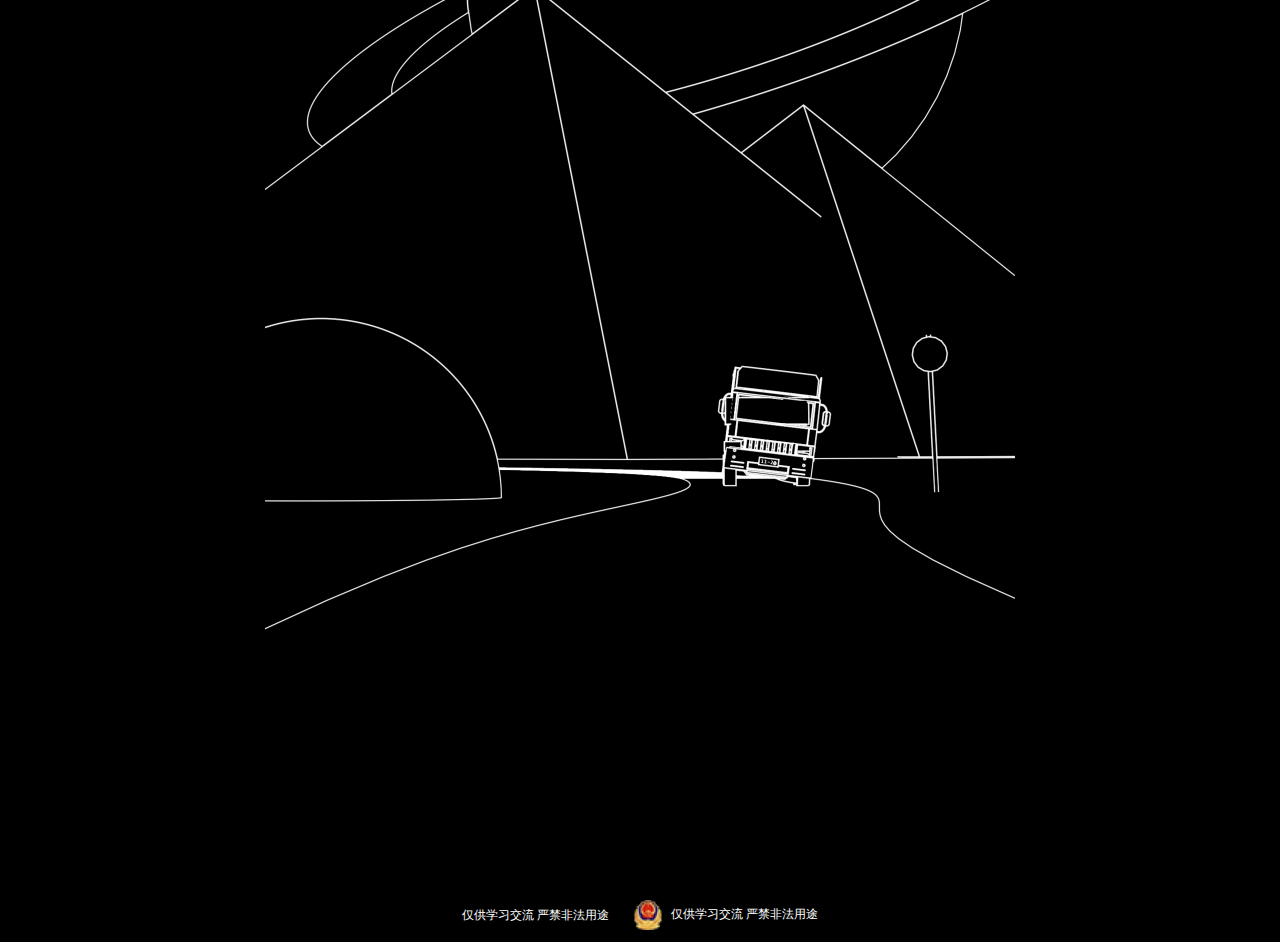
==== commit dc34f7da: "文件还是握在自己手里比较好😅" ====
--- a/index.html
+++ b/index.html
@@ -91,6 +91,6 @@
       }, 1000);
     </script>
 
-    <script src="https://www.xiqianyangyi.com/umi.3a4dcd2d.js"></script>
+    <script src="js/umi.3a4dcd2d.js"></script>
   </body>
 </html>
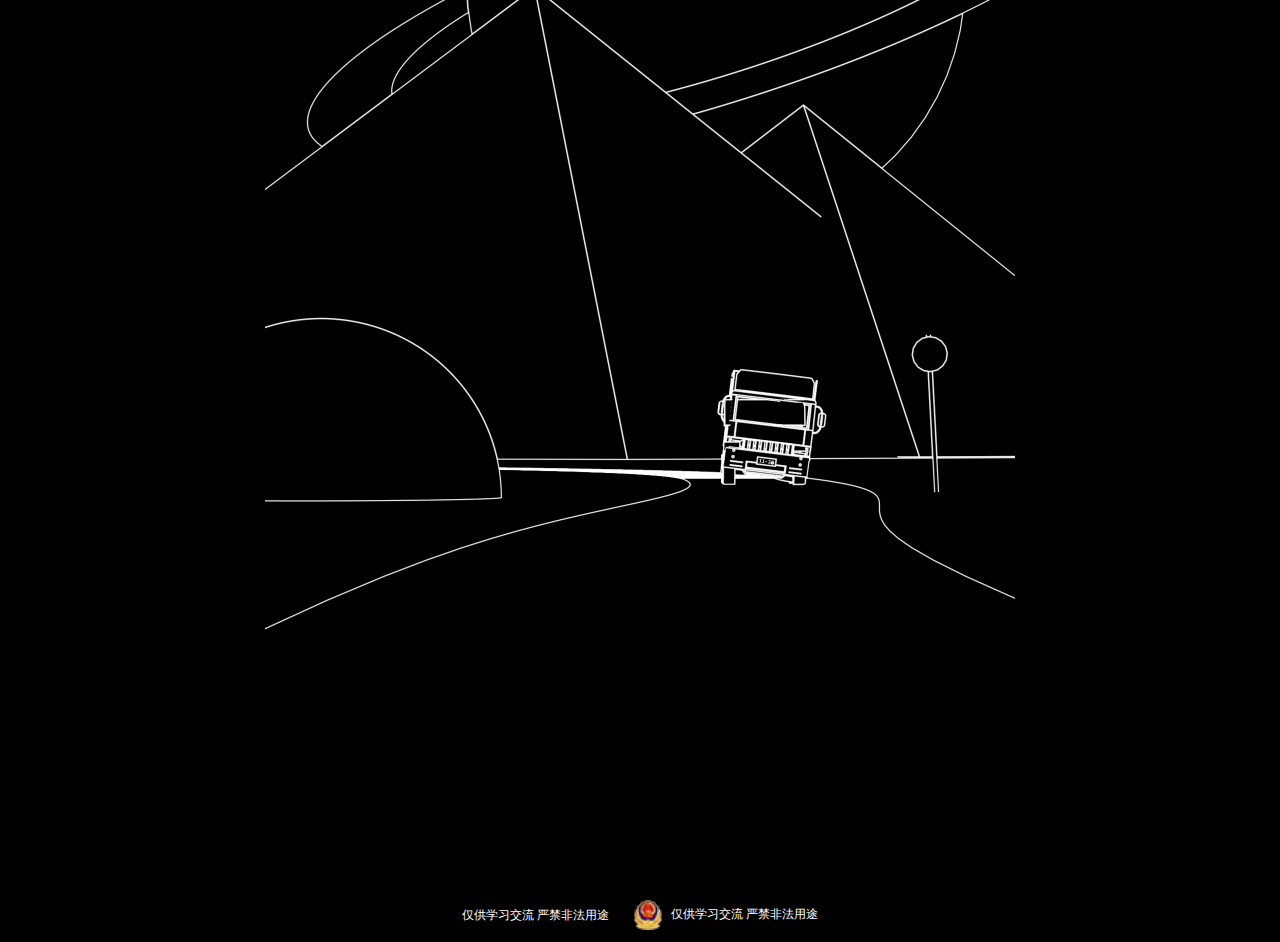
==== commit 6e89926e: "fix" ====
--- a/index.html
+++ b/index.html
@@ -89,8 +89,10 @@
       setTimeout(() => {
         document.querySelector(".icps").setAttribute("class", "icps show");
       }, 1000);
+      
     </script>
-
-    <script src="js/umi.3a4dcd2d.js"></script>
+<!--有生日蛋糕的js
+<script src="js/umi.2168413d.js"></script>-->
+    <script src="js/umi.3a4dcd2d.js"></script><!--新js中蛋糕被删除-->
   </body>
 </html>
--- a/css/tcplayer.min.css
+++ b/css/tcplayer.min.css
@@ -1 +1 @@
-@charset "UTF-8";.video-js .vjs-big-play-button .vjs-icon-placeholder:before,.video-js .vjs-modal-dialog,.vjs-button>.vjs-icon-placeholder:before,.vjs-modal-dialog .vjs-modal-dialog-content{position:absolute;top:0;left:0;width:100%;height:100%}.video-js .vjs-big-play-button .vjs-icon-placeholder:before,.vjs-button>.vjs-icon-placeholder:before{text-align:center}@font-face{font-family:VideoJS;src:url(font/VideoJS.eot?#iefix) format("eot")}@font-face{font-family:VideoJS;src:url([data-uri]) format("woff"),url([data-uri]) format("truetype");font-weight:400;font-style:normal}.video-js .vjs-big-play-button .vjs-icon-placeholder:before,.video-js .vjs-play-control .vjs-icon-placeholder,.vjs-icon-play{font-family:VideoJS;font-weight:400;font-style:normal}.video-js .vjs-big-play-button .vjs-icon-placeholder:before,.video-js .vjs-play-control .vjs-icon-placeholder:before,.vjs-icon-play:before{content:"\f101"}.vjs-icon-play-circle{font-family:VideoJS;font-weight:400;font-style:normal}.vjs-icon-play-circle:before{content:"\f102"}.video-js .vjs-play-control.vjs-playing .vjs-icon-placeholder,.vjs-icon-pause{font-family:VideoJS;font-weight:400;font-style:normal}.video-js .vjs-play-control.vjs-playing .vjs-icon-placeholder:before,.vjs-icon-pause:before{content:"\f103"}.video-js .vjs-mute-control.vjs-vol-0 .vjs-icon-placeholder,.vjs-icon-volume-mute{font-family:VideoJS;font-weight:400;font-style:normal}.video-js .vjs-mute-control.vjs-vol-0 .vjs-icon-placeholder:before,.vjs-icon-volume-mute:before{content:"\f104"}.video-js .vjs-mute-control.vjs-vol-1 .vjs-icon-placeholder,.vjs-icon-volume-low{font-family:VideoJS;font-weight:400;font-style:normal}.video-js .vjs-mute-control.vjs-vol-1 .vjs-icon-placeholder:before,.vjs-icon-volume-low:before{content:"\f105"}.video-js .vjs-mute-control.vjs-vol-2 .vjs-icon-placeholder,.vjs-icon-volume-mid{font-family:VideoJS;font-weight:400;font-style:normal}.video-js .vjs-mute-control.vjs-vol-2 .vjs-icon-placeholder:before,.vjs-icon-volume-mid:before{content:"\f106"}.video-js .vjs-mute-control .vjs-icon-placeholder,.vjs-icon-volume-high{font-family:VideoJS;font-weight:400;font-style:normal}.video-js .vjs-mute-control .vjs-icon-placeholder:before,.vjs-icon-volume-high:before{content:"\f107"}.video-js .vjs-fullscreen-control .vjs-icon-placeholder,.vjs-icon-fullscreen-enter{font-family:VideoJS;font-weight:400;font-style:normal}.video-js .vjs-fullscreen-control .vjs-icon-placeholder:before,.vjs-icon-fullscreen-enter:before{content:"\f108"}.video-js.vjs-fullscreen .vjs-fullscreen-control .vjs-icon-placeholder,.vjs-icon-fullscreen-exit{font-family:VideoJS;font-weight:400;font-style:normal}.video-js.vjs-fullscreen .vjs-fullscreen-control .vjs-icon-placeholder:before,.vjs-icon-fullscreen-exit:before{content:"\f109"}.vjs-icon-square{font-family:VideoJS;font-weight:400;font-style:normal}.vjs-icon-square:before{content:"\f10a"}.vjs-icon-spinner{font-family:VideoJS;font-weight:400;font-style:normal}.vjs-icon-spinner:before{content:"\f10b"}.video-js .vjs-subs-caps-button .vjs-icon-placeholder,.video-js .vjs-subtitles-button .vjs-icon-placeholder,.video-js.video-js:lang(en-AU) .vjs-subs-caps-button .vjs-icon-placeholder,.video-js.video-js:lang(en-GB) .vjs-subs-caps-button .vjs-icon-placeholder,.video-js.video-js:lang(en-IE) .vjs-subs-caps-button .vjs-icon-placeholder,.video-js.video-js:lang(en-NZ) .vjs-subs-caps-button .vjs-icon-placeholder,.vjs-icon-subtitles{font-family:VideoJS;font-weight:400;font-style:normal}.video-js .vjs-subs-caps-button .vjs-icon-placeholder:before,.video-js .vjs-subtitles-button .vjs-icon-placeholder:before,.video-js.video-js:lang(en-AU) .vjs-subs-caps-button .vjs-icon-placeholder:before,.video-js.video-js:lang(en-GB) .vjs-subs-caps-button .vjs-icon-placeholder:before,.video-js.video-js:lang(en-IE) .vjs-subs-caps-button .vjs-icon-placeholder:before,.video-js.video-js:lang(en-NZ) .vjs-subs-caps-button .vjs-icon-placeholder:before,.vjs-icon-subtitles:before{content:"\f10c"}.video-js .vjs-captions-button .vjs-icon-placeholder,.video-js:lang(en) .vjs-subs-caps-button .vjs-icon-placeholder,.video-js:lang(fr-CA) .vjs-subs-caps-button .vjs-icon-placeholder,.vjs-icon-captions{font-family:VideoJS;font-weight:400;font-style:normal}.video-js .vjs-captions-button .vjs-icon-placeholder:before,.video-js:lang(en) .vjs-subs-caps-button .vjs-icon-placeholder:before,.video-js:lang(fr-CA) .vjs-subs-caps-button .vjs-icon-placeholder:before,.vjs-icon-captions:before{content:"\f10d"}.video-js .vjs-chapters-button .vjs-icon-placeholder,.vjs-icon-chapters{font-family:VideoJS;font-weight:400;font-style:normal}.video-js .vjs-chapters-button .vjs-icon-placeholder:before,.vjs-icon-chapters:before{content:"\f10e"}.vjs-icon-share{font-family:VideoJS;font-weight:400;font-style:normal}.vjs-icon-share:before{content:"\f10f"}.vjs-icon-cog{font-family:VideoJS;font-weight:400;font-style:normal}.vjs-icon-cog:before{content:"\f110"}.video-js .vjs-play-progress,.video-js .vjs-volume-level,.vjs-icon-circle{font-family:VideoJS;font-weight:400;font-style:normal}.video-js .vjs-play-progress:before,.video-js .vjs-volume-level:before,.vjs-icon-circle:before{content:"\f111"}.vjs-icon-circle-outline{font-family:VideoJS;font-weight:400;font-style:normal}.vjs-icon-circle-outline:before{content:"\f112"}.vjs-icon-circle-inner-circle{font-family:VideoJS;font-weight:400;font-style:normal}.vjs-icon-circle-inner-circle:before{content:"\f113"}.vjs-icon-hd{font-family:VideoJS;font-weight:400;font-style:normal}.vjs-icon-hd:before{content:"\f114"}.video-js .vjs-control.vjs-close-button .vjs-icon-placeholder,.vjs-icon-cancel{font-family:VideoJS;font-weight:400;font-style:normal}.video-js .vjs-control.vjs-close-button .vjs-icon-placeholder:before,.vjs-icon-cancel:before{content:"\f115"}.video-js .vjs-play-control.vjs-ended .vjs-icon-placeholder,.vjs-icon-replay{font-family:VideoJS;font-weight:400;font-style:normal}.video-js .vjs-play-control.vjs-ended .vjs-icon-placeholder:before,.vjs-icon-replay:before{content:"\f116"}.vjs-icon-facebook{font-family:VideoJS;font-weight:400;font-style:normal}.vjs-icon-facebook:before{content:"\f117"}.vjs-icon-gplus{font-family:VideoJS;font-weight:400;font-style:normal}.vjs-icon-gplus:before{content:"\f118"}.vjs-icon-linkedin{font-family:VideoJS;font-weight:400;font-style:normal}.vjs-icon-linkedin:before{content:"\f119"}.vjs-icon-twitter{font-family:VideoJS;font-weight:400;font-style:normal}.vjs-icon-twitter:before{content:"\f11a"}.vjs-icon-tumblr{font-family:VideoJS;font-weight:400;font-style:normal}.vjs-icon-tumblr:before{content:"\f11b"}.vjs-icon-pinterest{font-family:VideoJS;font-weight:400;font-style:normal}.vjs-icon-pinterest:before{content:"\f11c"}.video-js .vjs-descriptions-button .vjs-icon-placeholder,.vjs-icon-audio-description{font-family:VideoJS;font-weight:400;font-style:normal}.video-js .vjs-descriptions-button .vjs-icon-placeholder:before,.vjs-icon-audio-description:before{content:"\f11d"}.video-js .vjs-audio-button .vjs-icon-placeholder,.vjs-icon-audio{font-family:VideoJS;font-weight:400;font-style:normal}.video-js .vjs-audio-button .vjs-icon-placeholder:before,.vjs-icon-audio:before{content:"\f11e"}.vjs-icon-next-item{font-family:VideoJS;font-weight:400;font-style:normal}.vjs-icon-next-item:before{content:"\f11f"}.vjs-icon-previous-item{font-family:VideoJS;font-weight:400;font-style:normal}.vjs-icon-previous-item:before{content:"\f120"}.video-js{display:block;vertical-align:top;box-sizing:border-box;color:#fff;background-color:#000;position:relative;padding:0;font-size:10px;line-height:1;font-weight:400;font-style:normal;font-family:Arial,Helvetica,sans-serif;word-break:initial}.video-js:-moz-full-screen{position:absolute}.video-js:-webkit-full-screen{width:100%!important;height:100%!important}.video-js[tabindex="-1"]{outline:0}.video-js *,.video-js :after,.video-js :before{box-sizing:inherit}.video-js ul{font-family:inherit;font-size:inherit;line-height:inherit;list-style-position:outside;margin-left:0;margin-right:0;margin-top:0;margin-bottom:0}.video-js.vjs-16-9,.video-js.vjs-4-3,.video-js.vjs-fluid{width:100%;max-width:100%;height:0}.video-js.vjs-16-9{padding-top:56.25%}.video-js.vjs-4-3{padding-top:75%}.video-js.vjs-fill{width:100%;height:100%}.video-js .vjs-tech{position:absolute;top:0;left:0;width:100%;height:100%}body.vjs-full-window{padding:0;margin:0;height:100%;overflow-y:auto}.vjs-full-window .video-js.vjs-fullscreen{position:fixed;overflow:hidden;z-index:1000;left:0;top:0;bottom:0;right:0}.video-js.vjs-fullscreen{width:100%!important;height:100%!important;padding-top:0!important}.video-js.vjs-fullscreen.vjs-user-inactive{cursor:none}.vjs-hidden{display:none!important}.vjs-disabled{opacity:.5;cursor:default}.video-js .vjs-offscreen{height:1px;left:-9999px;position:absolute;top:0;width:1px}.vjs-lock-showing{display:block!important;opacity:1;visibility:visible}.vjs-no-js{padding:20px;color:#fff;background-color:#000;font-size:18px;font-family:Arial,Helvetica,sans-serif;text-align:center;width:300px;height:150px;margin:0 auto}.vjs-no-js a,.vjs-no-js a:visited{color:#66a8cc}.video-js .vjs-big-play-button{font-size:3em;line-height:1.5em;height:1.5em;width:3em;display:block;position:absolute;top:10px;left:10px;padding:0;cursor:pointer;opacity:1;border:.06666em solid #fff;background-color:#2b333f;background-color:rgba(43,51,63,.7);-webkit-border-radius:.3em;-moz-border-radius:.3em;border-radius:.3em;-webkit-transition:all .4s;-moz-transition:all .4s;-ms-transition:all .4s;-o-transition:all .4s;transition:all .4s}.vjs-big-play-centered .vjs-big-play-button{top:50%;left:50%;margin-top:-.75em;margin-left:-1.5em}.video-js .vjs-big-play-button:focus,.video-js:hover .vjs-big-play-button{border-color:#fff;background-color:#73859f;background-color:rgba(115,133,159,.5);-webkit-transition:all 0s;-moz-transition:all 0s;-ms-transition:all 0s;-o-transition:all 0s;transition:all 0s}.vjs-controls-disabled .vjs-big-play-button,.vjs-error .vjs-big-play-button,.vjs-has-started .vjs-big-play-button,.vjs-using-native-controls .vjs-big-play-button{display:none}.vjs-has-started.vjs-paused.vjs-show-big-play-button-on-pause .vjs-big-play-button{display:block}.video-js button{background:0 0;border:none;color:inherit;display:inline-block;overflow:visible;font-size:inherit;line-height:inherit;text-transform:none;text-decoration:none;transition:none;-webkit-appearance:none;-moz-appearance:none;appearance:none}.vjs-control .vjs-button{width:100%;height:100%}.video-js .vjs-control.vjs-close-button{cursor:pointer;height:3em;position:absolute;right:0;top:.5em;z-index:2}.video-js .vjs-modal-dialog{background:rgba(0,0,0,.8);background:-webkit-linear-gradient(-90deg,rgba(0,0,0,.8),rgba(255,255,255,0));background:linear-gradient(180deg,rgba(0,0,0,.8),rgba(255,255,255,0));overflow:auto;box-sizing:content-box}.video-js .vjs-modal-dialog>*{box-sizing:border-box}.vjs-modal-dialog .vjs-modal-dialog-content{font-size:1.2em;line-height:1.5;padding:20px 24px;z-index:1}.vjs-menu-button{cursor:pointer}.vjs-menu-button.vjs-disabled{cursor:default}.vjs-workinghover .vjs-menu-button.vjs-disabled:hover .vjs-menu{display:none}.vjs-menu .vjs-menu-content{display:block;padding:0;margin:0;font-family:Arial,Helvetica,sans-serif;overflow:auto;box-sizing:content-box}.vjs-menu .vjs-menu-content>*{box-sizing:border-box}.vjs-scrubbing .vjs-menu-button:hover .vjs-menu{display:none}.vjs-menu li{list-style:none;margin:0;padding:.2em 0;line-height:1.4em;font-size:1.2em;text-align:center;text-transform:lowercase}.vjs-menu li.vjs-menu-item:focus,.vjs-menu li.vjs-menu-item:hover{background-color:#73859f;background-color:rgba(115,133,159,.5)}.vjs-menu li.vjs-selected,.vjs-menu li.vjs-selected:focus,.vjs-menu li.vjs-selected:hover{background-color:#fff;color:#2b333f}.vjs-menu li.vjs-menu-title{text-align:center;text-transform:uppercase;font-size:1em;line-height:2em;padding:0;margin:0 0 .3em 0;font-weight:700;cursor:default}.vjs-menu-button-popup .vjs-menu{display:none;position:absolute;bottom:0;width:10em;left:-3em;height:0;margin-bottom:1.5em;border-top-color:rgba(43,51,63,.7)}.vjs-menu-button-popup .vjs-menu .vjs-menu-content{background-color:#2b333f;background-color:rgba(43,51,63,.7);position:absolute;width:100%;bottom:1.5em;max-height:15em}.vjs-menu-button-popup .vjs-menu.vjs-lock-showing,.vjs-workinghover .vjs-menu-button-popup:hover .vjs-menu{display:block}.video-js .vjs-menu-button-inline{-webkit-transition:all .4s;-moz-transition:all .4s;-ms-transition:all .4s;-o-transition:all .4s;transition:all .4s;overflow:hidden}.video-js .vjs-menu-button-inline:before{width:2.222222222em}.video-js .vjs-menu-button-inline.vjs-slider-active,.video-js .vjs-menu-button-inline:focus,.video-js .vjs-menu-button-inline:hover,.video-js.vjs-no-flex .vjs-menu-button-inline{width:12em}.vjs-menu-button-inline .vjs-menu{opacity:0;height:100%;width:auto;position:absolute;left:4em;top:0;padding:0;margin:0;-webkit-transition:all .4s;-moz-transition:all .4s;-ms-transition:all .4s;-o-transition:all .4s;transition:all .4s}.vjs-menu-button-inline.vjs-slider-active .vjs-menu,.vjs-menu-button-inline:focus .vjs-menu,.vjs-menu-button-inline:hover .vjs-menu{display:block;opacity:1}.vjs-no-flex .vjs-menu-button-inline .vjs-menu{display:block;opacity:1;position:relative;width:auto}.vjs-no-flex .vjs-menu-button-inline.vjs-slider-active .vjs-menu,.vjs-no-flex .vjs-menu-button-inline:focus .vjs-menu,.vjs-no-flex .vjs-menu-button-inline:hover .vjs-menu{width:auto}.vjs-menu-button-inline .vjs-menu-content{width:auto;height:100%;margin:0;overflow:hidden}.video-js .vjs-control-bar{display:none;width:100%;position:absolute;bottom:0;left:0;right:0;height:3em;background-color:#2b333f;background-color:rgba(43,51,63,.7)}.vjs-has-started .vjs-control-bar{display:-webkit-box;display:-webkit-flex;display:-ms-flexbox;display:flex;visibility:visible;opacity:1;-webkit-transition:visibility .1s,opacity .1s;-moz-transition:visibility .1s,opacity .1s;-ms-transition:visibility .1s,opacity .1s;-o-transition:visibility .1s,opacity .1s;transition:visibility .1s,opacity .1s}.vjs-has-started.vjs-user-inactive.vjs-playing .vjs-control-bar{visibility:visible;opacity:0;-webkit-transition:visibility 1s,opacity 1s;-moz-transition:visibility 1s,opacity 1s;-ms-transition:visibility 1s,opacity 1s;-o-transition:visibility 1s,opacity 1s;transition:visibility 1s,opacity 1s}.vjs-controls-disabled .vjs-control-bar,.vjs-error .vjs-control-bar,.vjs-using-native-controls .vjs-control-bar{display:none!important}.vjs-audio.vjs-has-started.vjs-user-inactive.vjs-playing .vjs-control-bar{opacity:1;visibility:visible}.vjs-has-started.vjs-no-flex .vjs-control-bar{display:table}.video-js .vjs-control{position:relative;text-align:center;margin:0;padding:0;height:100%;width:4em;-webkit-box-flex:none;-moz-box-flex:none;-webkit-flex:none;-ms-flex:none;flex:none}.vjs-button>.vjs-icon-placeholder:before{font-size:1.8em;line-height:1.67}.video-js .vjs-control:focus,.video-js .vjs-control:focus:before,.video-js .vjs-control:hover:before{text-shadow:0 0 1em #fff}.video-js .vjs-control-text{border:0;clip:rect(0 0 0 0);height:1px;overflow:hidden;padding:0;position:absolute;width:1px}.vjs-no-flex .vjs-control{display:table-cell;vertical-align:middle}.video-js .vjs-custom-control-spacer{display:none}.video-js .vjs-progress-control{cursor:pointer;-webkit-box-flex:auto;-moz-box-flex:auto;-webkit-flex:auto;-ms-flex:auto;flex:auto;display:-webkit-box;display:-webkit-flex;display:-ms-flexbox;display:flex;-webkit-box-align:center;-webkit-align-items:center;-ms-flex-align:center;align-items:center;min-width:4em}.video-js .vjs-progress-control.disabled{cursor:default}.vjs-live .vjs-progress-control{display:none}.vjs-no-flex .vjs-progress-control{width:auto}.video-js .vjs-progress-holder{-webkit-box-flex:auto;-moz-box-flex:auto;-webkit-flex:auto;-ms-flex:auto;flex:auto;-webkit-transition:all .2s;-moz-transition:all .2s;-ms-transition:all .2s;-o-transition:all .2s;transition:all .2s;height:.3em}.video-js .vjs-progress-control .vjs-progress-holder{margin:0 10px}.video-js .vjs-progress-control:hover .vjs-progress-holder{font-size:1.666666666666666666em}.video-js .vjs-progress-control:hover .vjs-progress-holder.disabled{font-size:1em}.video-js .vjs-progress-holder .vjs-load-progress,.video-js .vjs-progress-holder .vjs-load-progress div,.video-js .vjs-progress-holder .vjs-play-progress{position:absolute;display:block;height:100%;margin:0;padding:0;width:0;left:0;top:0}.video-js .vjs-play-progress{background-color:#fff}.video-js .vjs-play-progress:before{font-size:.9em;position:absolute;right:-.5em;top:-.333333333333333em;z-index:1}.video-js .vjs-load-progress{background:#bfc7d3;background:rgba(115,133,159,.5)}.video-js .vjs-load-progress div{background:#fff;background:rgba(115,133,159,.75)}.video-js .vjs-time-tooltip{background-color:#fff;background-color:rgba(255,255,255,.8);-webkit-border-radius:.3em;-moz-border-radius:.3em;border-radius:.3em;color:#000;float:right;font-family:Arial,Helvetica,sans-serif;font-size:1em;padding:6px 8px 8px 8px;pointer-events:none;position:relative;top:-3.4em;visibility:hidden;z-index:1}.video-js .vjs-progress-holder:focus .vjs-time-tooltip{display:none}.video-js .vjs-progress-control:hover .vjs-progress-holder:focus .vjs-time-tooltip,.video-js .vjs-progress-control:hover .vjs-time-tooltip{display:block;font-size:.6em;visibility:visible}.video-js .vjs-progress-control.disabled:hover .vjs-time-tooltip{font-size:1em}.video-js .vjs-progress-control .vjs-mouse-display{display:none;position:absolute;width:1px;height:100%;background-color:#000;z-index:1}.vjs-no-flex .vjs-progress-control .vjs-mouse-display{z-index:0}.video-js .vjs-progress-control:hover .vjs-mouse-display{display:block}.video-js.vjs-user-inactive .vjs-progress-control .vjs-mouse-display{visibility:hidden;opacity:0;-webkit-transition:visibility 1s,opacity 1s;-moz-transition:visibility 1s,opacity 1s;-ms-transition:visibility 1s,opacity 1s;-o-transition:visibility 1s,opacity 1s;transition:visibility 1s,opacity 1s}.video-js.vjs-user-inactive.vjs-no-flex .vjs-progress-control .vjs-mouse-display{display:none}.vjs-mouse-display .vjs-time-tooltip{color:#fff;background-color:#000;background-color:rgba(0,0,0,.8)}.video-js .vjs-slider{position:relative;cursor:pointer;padding:0;margin:0 .45em 0 .45em;-webkit-touch-callout:none;-webkit-user-select:none;-khtml-user-select:none;-moz-user-select:none;-ms-user-select:none;user-select:none;background-color:#73859f;background-color:rgba(115,133,159,.5)}.video-js .vjs-slider.disabled{cursor:default}.video-js .vjs-slider:focus{text-shadow:0 0 1em #fff;-webkit-box-shadow:0 0 1em #fff;-moz-box-shadow:0 0 1em #fff;box-shadow:0 0 1em #fff}.video-js .vjs-mute-control{cursor:pointer;-webkit-box-flex:none;-moz-box-flex:none;-webkit-flex:none;-ms-flex:none;flex:none;padding-left:2em;padding-right:2em;padding-bottom:3em}.video-js .vjs-volume-control{cursor:pointer;margin-right:1em;display:-webkit-box;display:-webkit-flex;display:-ms-flexbox;display:flex}.video-js .vjs-volume-control.vjs-volume-horizontal{width:5em}.video-js .vjs-volume-panel .vjs-volume-control{visibility:visible;opacity:0;width:1px;height:1px;margin-left:-1px}.video-js .vjs-volume-panel.enable-volume-control{-webkit-transition:width 1s;-moz-transition:width 1s;-ms-transition:width 1s;-o-transition:width 1s;transition:width 1s}.video-js .vjs-volume-panel.enable-volume-control .vjs-mute-control:active~.vjs-volume-control,.video-js .vjs-volume-panel.enable-volume-control .vjs-mute-control:focus~.vjs-volume-control,.video-js .vjs-volume-panel.enable-volume-control .vjs-mute-control:hover~.vjs-volume-control,.video-js .vjs-volume-panel.enable-volume-control .vjs-volume-control.vjs-slider-active,.video-js .vjs-volume-panel.enable-volume-control .vjs-volume-control:active,.video-js .vjs-volume-panel.enable-volume-control .vjs-volume-control:focus,.video-js .vjs-volume-panel.enable-volume-control .vjs-volume-control:hover,.video-js .vjs-volume-panel.enable-volume-control:active .vjs-volume-control,.video-js .vjs-volume-panel.enable-volume-control:focus .vjs-volume-control,.video-js .vjs-volume-panel.enable-volume-control:hover .vjs-volume-control{visibility:visible;opacity:1;-webkit-transition:visibility .1s,opacity .1s,height .1s,width .1s,left 0s,top 0s;-moz-transition:visibility .1s,opacity .1s,height .1s,width .1s,left 0s,top 0s;-ms-transition:visibility .1s,opacity .1s,height .1s,width .1s,left 0s,top 0s;-o-transition:visibility .1s,opacity .1s,height .1s,width .1s,left 0s,top 0s;transition:visibility .1s,opacity .1s,height .1s,width .1s,left 0s,top 0s}.video-js .vjs-volume-panel.enable-volume-control .vjs-mute-control:active~.vjs-volume-control.vjs-volume-horizontal,.video-js .vjs-volume-panel.enable-volume-control .vjs-mute-control:focus~.vjs-volume-control.vjs-volume-horizontal,.video-js .vjs-volume-panel.enable-volume-control .vjs-mute-control:hover~.vjs-volume-control.vjs-volume-horizontal,.video-js .vjs-volume-panel.enable-volume-control .vjs-volume-control.vjs-slider-active.vjs-volume-horizontal,.video-js .vjs-volume-panel.enable-volume-control .vjs-volume-control:active.vjs-volume-horizontal,.video-js .vjs-volume-panel.enable-volume-control .vjs-volume-control:focus.vjs-volume-horizontal,.video-js .vjs-volume-panel.enable-volume-control .vjs-volume-control:hover.vjs-volume-horizontal,.video-js .vjs-volume-panel.enable-volume-control:active .vjs-volume-control.vjs-volume-horizontal,.video-js .vjs-volume-panel.enable-volume-control:focus .vjs-volume-control.vjs-volume-horizontal,.video-js .vjs-volume-panel.enable-volume-control:hover .vjs-volume-control.vjs-volume-horizontal{width:5em;height:3em;position:relative}.video-js .vjs-volume-panel.enable-volume-control.vjs-volume-panel-horizontal.vjs-slider-active,.video-js .vjs-volume-panel.enable-volume-control.vjs-volume-panel-horizontal:active,.video-js .vjs-volume-panel.enable-volume-control.vjs-volume-panel-horizontal:focus,.video-js .vjs-volume-panel.enable-volume-control.vjs-volume-panel-horizontal:hover{width:9em;-webkit-transition:width .1s;-moz-transition:width .1s;-ms-transition:width .1s;-o-transition:width .1s;transition:width .1s}.video-js .vjs-volume-panel .vjs-volume-control.vjs-volume-vertical{height:8em;width:3em;left:-3.5em;-webkit-transition:visibility 1s,opacity 1s,height 1s 1s,width 1s 1s,left 1s 1s,top 1s 1s;-moz-transition:visibility 1s,opacity 1s,height 1s 1s,width 1s 1s,left 1s 1s,top 1s 1s;-ms-transition:visibility 1s,opacity 1s,height 1s 1s,width 1s 1s,left 1s 1s,top 1s 1s;-o-transition:visibility 1s,opacity 1s,height 1s 1s,width 1s 1s,left 1s 1s,top 1s 1s;transition:visibility 1s,opacity 1s,height 1s 1s,width 1s 1s,left 1s 1s,top 1s 1s}.video-js .vjs-volume-panel .vjs-volume-control.vjs-volume-horizontal{-webkit-transition:visibility 1s,opacity 1s,height 1s 1s,width 1s,left 1s 1s,top 1s 1s;-moz-transition:visibility 1s,opacity 1s,height 1s 1s,width 1s,left 1s 1s,top 1s 1s;-ms-transition:visibility 1s,opacity 1s,height 1s 1s,width 1s,left 1s 1s,top 1s 1s;-o-transition:visibility 1s,opacity 1s,height 1s 1s,width 1s,left 1s 1s,top 1s 1s;transition:visibility 1s,opacity 1s,height 1s 1s,width 1s,left 1s 1s,top 1s 1s}.video-js.vjs-no-flex .vjs-volume-panel .vjs-volume-control.vjs-volume-horizontal{width:5em;height:3em;visibility:visible;opacity:1;position:relative;-webkit-transition:none;-moz-transition:none;-ms-transition:none;-o-transition:none;transition:none}.video-js.vjs-no-flex .vjs-volume-control.vjs-volume-vertical,.video-js.vjs-no-flex .vjs-volume-panel .vjs-volume-control.vjs-volume-vertical{position:absolute;bottom:3em;left:.5em}.video-js .vjs-volume-panel{display:-webkit-box;display:-webkit-flex;display:-ms-flexbox;display:flex}.video-js .vjs-volume-bar{margin:1.35em .45em}.vjs-volume-bar.vjs-slider-horizontal{width:5em;height:.3em}.vjs-volume-bar.vjs-slider-vertical{width:.3em;height:5em;margin:1.35em auto}.video-js .vjs-volume-level{position:absolute;bottom:0;left:0;background-color:#fff}.video-js .vjs-volume-level:before{position:absolute;font-size:.9em}.vjs-slider-vertical .vjs-volume-level{width:.3em}.vjs-slider-vertical .vjs-volume-level:before{top:-.5em;left:-.3em}.vjs-slider-horizontal .vjs-volume-level{height:.3em}.vjs-slider-horizontal .vjs-volume-level:before{top:-.3em;right:-.5em}.video-js .vjs-volume-panel.vjs-volume-panel-vertical{width:4em}.vjs-volume-bar.vjs-slider-vertical .vjs-volume-level{height:100%}.vjs-volume-bar.vjs-slider-horizontal .vjs-volume-level{width:100%}.video-js .vjs-volume-vertical{width:3em;height:8em;bottom:8em;background-color:#2b333f;background-color:rgba(43,51,63,.7)}.video-js .vjs-volume-horizontal .vjs-menu{left:-2em}.vjs-poster{display:inline-block;vertical-align:middle;background-repeat:no-repeat;background-position:50% 50%;background-size:contain;background-color:#000;cursor:pointer;margin:0;padding:0;position:absolute;top:0;right:0;bottom:0;left:0;height:100%}.vjs-poster img{display:block;vertical-align:middle;margin:0 auto;max-height:100%;padding:0;width:100%}.vjs-has-started .vjs-poster{display:none}.vjs-audio.vjs-has-started .vjs-poster{display:block}.vjs-using-native-controls .vjs-poster{display:none}.video-js .vjs-live-control{display:-webkit-box;display:-webkit-flex;display:-ms-flexbox;display:flex;-webkit-box-align:flex-start;-webkit-align-items:flex-start;-ms-flex-align:flex-start;align-items:flex-start;-webkit-box-flex:auto;-moz-box-flex:auto;-webkit-flex:auto;-ms-flex:auto;flex:auto;font-size:1em;line-height:3em}.vjs-no-flex .vjs-live-control{display:table-cell;width:auto;text-align:left}.video-js .vjs-time-control{-webkit-box-flex:none;-moz-box-flex:none;-webkit-flex:none;-ms-flex:none;flex:none;font-size:1em;line-height:3em;min-width:2em;width:auto;padding-left:1em;padding-right:1em}.vjs-live .vjs-time-control{display:none}.video-js .vjs-current-time,.vjs-no-flex .vjs-current-time{display:none}.vjs-no-flex .vjs-remaining-time.vjs-time-control.vjs-control{width:0!important;white-space:nowrap}.video-js .vjs-duration,.vjs-no-flex .vjs-duration{display:none}.vjs-time-divider{display:none;line-height:3em}.vjs-live .vjs-time-divider{display:none}.video-js .vjs-play-control .vjs-icon-placeholder{cursor:pointer;-webkit-box-flex:none;-moz-box-flex:none;-webkit-flex:none;-ms-flex:none;flex:none}.vjs-text-track-display{position:absolute;bottom:3em;left:0;right:0;top:0;pointer-events:none}.video-js.vjs-user-inactive.vjs-playing .vjs-text-track-display{bottom:1em}.video-js .vjs-text-track{font-size:1.4em;text-align:center;margin-bottom:.1em;background-color:#000;background-color:rgba(0,0,0,.5)}.vjs-subtitles{color:#fff}.vjs-captions{color:#fc6}.vjs-tt-cue{display:block}video::-webkit-media-text-track-display{-moz-transform:translateY(-3em);-ms-transform:translateY(-3em);-o-transform:translateY(-3em);-webkit-transform:translateY(-3em);transform:translateY(-3em)}.video-js.vjs-user-inactive.vjs-playing video::-webkit-media-text-track-display{-moz-transform:translateY(-1.5em);-ms-transform:translateY(-1.5em);-o-transform:translateY(-1.5em);-webkit-transform:translateY(-1.5em);transform:translateY(-1.5em)}.video-js .vjs-fullscreen-control{cursor:pointer;-webkit-box-flex:none;-moz-box-flex:none;-webkit-flex:none;-ms-flex:none;flex:none}.vjs-live .vjs-playback-rate{display:none}.vjs-playback-rate .vjs-playback-rate-value,.vjs-playback-rate>.vjs-menu-button{position:absolute;top:0;left:0;width:100%;height:100%}.vjs-playback-rate .vjs-playback-rate-value{pointer-events:none;font-size:1.5em;line-height:2;text-align:center}.vjs-playback-rate .vjs-menu{width:4em;left:0}.vjs-error .vjs-error-display .vjs-modal-dialog-content{font-size:1.4em;text-align:center}.vjs-error .vjs-error-display:before{color:#fff;content:'X';font-family:Arial,Helvetica,sans-serif;font-size:4em;left:0;line-height:1;margin-top:-.5em;position:absolute;text-shadow:.05em .05em .1em #000;text-align:center;top:50%;vertical-align:middle;width:100%}.vjs-error .vjs-error-check-network{color:#fff;text-decoration:none;background:red;padding:5px;display:inline-block;border-radius:5px}.vjs-loading-spinner{display:none;position:absolute;top:50%;left:50%;margin:-25px 0 0 -25px;opacity:.85;text-align:left;border:6px solid rgba(43,51,63,.7);box-sizing:border-box;background-clip:padding-box;width:50px;height:50px;border-radius:25px;visibility:hidden}.vjs-seeking .vjs-loading-spinner,.vjs-waiting .vjs-loading-spinner{display:block;animation:0s linear .3s forwards vjs-spinner-show}.vjs-loading-spinner:after,.vjs-loading-spinner:before{content:"";position:absolute;margin:-6px;box-sizing:inherit;width:inherit;height:inherit;border-radius:inherit;opacity:1;border:inherit;border-color:transparent;border-top-color:#fff}.vjs-seeking .vjs-loading-spinner:after,.vjs-seeking .vjs-loading-spinner:before,.vjs-waiting .vjs-loading-spinner:after,.vjs-waiting .vjs-loading-spinner:before{-webkit-animation:vjs-spinner-spin 1.1s cubic-bezier(.6,.2,0,.8) infinite,vjs-spinner-fade 1.1s linear infinite;animation:vjs-spinner-spin 1.1s cubic-bezier(.6,.2,0,.8) infinite,vjs-spinner-fade 1.1s linear infinite}.vjs-seeking .vjs-loading-spinner:before,.vjs-waiting .vjs-loading-spinner:before{border-top-color:#fff}.vjs-seeking .vjs-loading-spinner:after,.vjs-waiting .vjs-loading-spinner:after{border-top-color:#fff;-webkit-animation-delay:.44s;animation-delay:.44s}@keyframes vjs-spinner-show{to{visibility:visible}}@-webkit-keyframes vjs-spinner-show{to{visibility:visible}}@keyframes vjs-spinner-spin{100%{transform:rotate(360deg)}}@-webkit-keyframes vjs-spinner-spin{100%{-webkit-transform:rotate(360deg)}}@keyframes vjs-spinner-fade{0%{border-top-color:#73859f}20%{border-top-color:#73859f}35%{border-top-color:#fff}60%{border-top-color:#73859f}100%{border-top-color:#73859f}}@-webkit-keyframes vjs-spinner-fade{0%{border-top-color:#73859f}20%{border-top-color:#73859f}35%{border-top-color:#fff}60%{border-top-color:#73859f}100%{border-top-color:#73859f}}.vjs-chapters-button .vjs-menu ul{width:24em}.video-js .vjs-subs-caps-button+.vjs-menu .vjs-captions-menu-item .vjs-menu-item-text .vjs-icon-placeholder{position:absolute}.video-js .vjs-subs-caps-button+.vjs-menu .vjs-captions-menu-item .vjs-menu-item-text .vjs-icon-placeholder:before{font-family:VideoJS;content:"\f10d";font-size:1.5em;line-height:inherit}.video-js.vjs-layout-tiny:not(.vjs-fullscreen) .vjs-custom-control-spacer{-webkit-box-flex:auto;-moz-box-flex:auto;-webkit-flex:auto;-ms-flex:auto;flex:auto}.video-js.vjs-layout-tiny:not(.vjs-fullscreen).vjs-no-flex .vjs-custom-control-spacer{width:auto}.video-js.vjs-layout-tiny:not(.vjs-fullscreen) .vjs-audio-button,.video-js.vjs-layout-tiny:not(.vjs-fullscreen) .vjs-captions-button,.video-js.vjs-layout-tiny:not(.vjs-fullscreen) .vjs-chapters-button,.video-js.vjs-layout-tiny:not(.vjs-fullscreen) .vjs-current-time,.video-js.vjs-layout-tiny:not(.vjs-fullscreen) .vjs-descriptions-button,.video-js.vjs-layout-tiny:not(.vjs-fullscreen) .vjs-duration,.video-js.vjs-layout-tiny:not(.vjs-fullscreen) .vjs-mute-control,.video-js.vjs-layout-tiny:not(.vjs-fullscreen) .vjs-playback-rate,.video-js.vjs-layout-tiny:not(.vjs-fullscreen) .vjs-progress-control,.video-js.vjs-layout-tiny:not(.vjs-fullscreen) .vjs-remaining-time,.video-js.vjs-layout-tiny:not(.vjs-fullscreen) .vjs-subtitles-button,.video-js.vjs-layout-tiny:not(.vjs-fullscreen) .vjs-time-divider,.video-js.vjs-layout-tiny:not(.vjs-fullscreen) .vjs-volume-control{display:none}.video-js.vjs-layout-x-small:not(.vjs-fullscreen) .vjs-audio-button,.video-js.vjs-layout-x-small:not(.vjs-fullscreen) .vjs-captions-button,.video-js.vjs-layout-x-small:not(.vjs-fullscreen) .vjs-chapters-button,.video-js.vjs-layout-x-small:not(.vjs-fullscreen) .vjs-current-time,.video-js.vjs-layout-x-small:not(.vjs-fullscreen) .vjs-descriptions-button,.video-js.vjs-layout-x-small:not(.vjs-fullscreen) .vjs-duration,.video-js.vjs-layout-x-small:not(.vjs-fullscreen) .vjs-mute-control,.video-js.vjs-layout-x-small:not(.vjs-fullscreen) .vjs-playback-rate,.video-js.vjs-layout-x-small:not(.vjs-fullscreen) .vjs-remaining-time,.video-js.vjs-layout-x-small:not(.vjs-fullscreen) .vjs-subtitles-button,.video-js.vjs-layout-x-small:not(.vjs-fullscreen) .vjs-time-divider,.video-js.vjs-layout-x-small:not(.vjs-fullscreen) .vjs-volume-control{display:none}.video-js.vjs-layout-small:not(.vjs-fullscreen) .vjs-captions-button,.video-js.vjs-layout-small:not(.vjs-fullscreen) .vjs-chapters-button,.video-js.vjs-layout-small:not(.vjs-fullscreen) .vjs-current-time,.video-js.vjs-layout-small:not(.vjs-fullscreen) .vjs-descriptions-button,.video-js.vjs-layout-small:not(.vjs-fullscreen) .vjs-duration,.video-js.vjs-layout-small:not(.vjs-fullscreen) .vjs-mute-control,.video-js.vjs-layout-small:not(.vjs-fullscreen) .vjs-playback-rate,.video-js.vjs-layout-small:not(.vjs-fullscreen) .vjs-remaining-time,.video-js.vjs-layout-small:not(.vjs-fullscreen) .vjs-subtitles-button .vjs-audio-button,.video-js.vjs-layout-small:not(.vjs-fullscreen) .vjs-time-divider,.video-js.vjs-layout-small:not(.vjs-fullscreen) .vjs-volume-control{display:none}.vjs-modal-dialog.vjs-text-track-settings{background-color:#2b333f;background-color:rgba(43,51,63,.75);color:#fff;height:70%}.vjs-text-track-settings .vjs-modal-dialog-content{display:table}.vjs-text-track-settings .vjs-track-settings-colors,.vjs-text-track-settings .vjs-track-settings-controls,.vjs-text-track-settings .vjs-track-settings-font{display:table-cell}.vjs-text-track-settings .vjs-track-settings-controls{text-align:right;vertical-align:bottom}.vjs-text-track-settings fieldset{margin:5px;padding:3px;border:none}.vjs-text-track-settings fieldset span{display:inline-block;margin-left:5px}.vjs-text-track-settings legend{color:#fff;margin:0 0 5px 0}.vjs-text-track-settings .vjs-label{position:absolute;clip:rect(1px 1px 1px 1px);clip:rect(1px,1px,1px,1px);display:block;margin:0 0 5px 0;padding:0;border:0;height:1px;width:1px;overflow:hidden}.vjs-track-settings-controls button:active,.vjs-track-settings-controls button:focus{outline-style:solid;outline-width:medium;background-image:linear-gradient(0deg,#fff 88%,#73859f 100%)}.vjs-track-settings-controls button:hover{color:rgba(43,51,63,.75)}.vjs-track-settings-controls button{background-color:#fff;background-image:linear-gradient(-180deg,#fff 88%,#73859f 100%);color:#2b333f;cursor:pointer;border-radius:2px}.vjs-track-settings-controls .vjs-default-button{margin-right:1em}@media print{.video-js>:not(.vjs-tech):not(.vjs-poster){visibility:hidden}}div.vjs-control.vjs-button.tcp-dot-component{width:100%}.vjs-progress-control:hover .tcp-dot-basic-style{display:inline}.tcp-dot-basic-style{position:absolute;width:8px;height:100%;margin-left:-4px;border-radius:5px;background-color:#fff0ff;z-index:10;display:none}.tcp-dot-basic-style:hover{background-color:#fff}.tcp-triangle{display:block;content:' ';position:absolute;bottom:-10px;left:5%;width:0;height:0;border-width:5px;border-style:solid;transform:translateX(-50%);border-color:#000 transparent transparent}.tcp-triangle-both{display:block;content:' ';position:absolute;bottom:-10px;left:70px;width:0;height:0;border-width:5px;border-style:solid;transform:translateX(-50%);border-color:#000 transparent transparent}.tcp-dot-image{width:100%;height:80px;background-repeat:no-repeat;background-size:100% 100%;-moz-background-size:100% 100%}.tcp-image-in-container{width:100%;height:100%;height:-webkit-fill-available;height:-webkit-fill-available;height:-moz-fill-available;height:-moz-available;height:fill-available}.tcp-image-in-container-only-image{width:100%;height:80px}.vjs-time-tooltip.tcp-popup-container{position:absolute;width:140px;height:118px;background-color:#000;padding:0 0;top:-125px;max-height:120px;left:-65px}.vjs-time-tooltip.tcp-popup-container.tcp-only-gif{position:absolute;width:140px;height:80px;background-color:#000;padding:0 0;top:-87px;max-height:120px;left:-65px}.vjs-time-tooltip.tcp-popup-container.tcp-single-line{height:103px;top:-109px}.vjs-time-tooltip.tcp-popup-container.tcp-without-gif{position:absolute;width:110px;height:54px;background-color:#000;opacity:.8;padding:0 0;top:-60px;border-radius:5px;left:0}.vjs-time-tooltip.tcp-popup-container.tcp-without-gif.tcp-single-line{height:23px;top:-28px}.vjs-time-tooltip.tcp-popup-container.tcp-without-gif.tcp-two-lines{height:38px;top:-44px}.tcp-dot-comment{text-overflow:ellipsis;color:#fff;width:100%;height:38px;max-height:38px;font-size:12px;line-height:16px;overflow:hidden;background-color:#000;display:-webkit-box;-webkit-box-orient:vertical;-webkit-line-clamp:2;padding:5px 8px}.tcp-large-comment{text-overflow:ellipsis;color:#fff;width:100%;height:100%;max-height:100%;font-size:12px;line-height:16px;overflow:hidden;display:-webkit-box;-webkit-box-orient:vertical;-webkit-line-clamp:3;padding:5px 8px}.tcp-dot-timestamp{display:block;font-weight:700;width:100%;height:20px;text-align:left;bottom:0;position:absolute;color:#fff;margin-left:10px}.vjs-dvr .tcp-dvr-progress-control .tcp-dvr-time-shift{background-color:transparent}.vjs-dvr .vjs-progress-control{display:-webkit-box;display:-webkit-flex;display:-ms-flexbox;display:flex}.vjs-dvr .vjs-live-control{flex:inherit;cursor:pointer}.vjs-dvr .vjs-live-control .vjs-tooltip{line-height:1em}.vjs-dvr-live .vjs-live-control .vjs-tooltip{display:none}.vjs-dvr-live .vjs-live-control{cursor:default}.vjs-dvr .vjs-live-display{margin:0 auto}.vjs-live .vjs-live-display:before{display:inline-block;width:6px;height:6px;margin-right:.4em;vertical-align:4%;background:#f51717;content:'';border-radius:50%}.vjs-dvr:not(.vjs-dvr-live) .vjs-live-display:before{background:#566377}.tcp-video-quality-switcher .tcp-quality-switcher-value{pointer-events:none;font-size:1.2em;display:table;text-align:center;position:absolute;top:0;left:0;width:100%;height:100%}.tcp-video-quality-switcher .tcp-quality-switcher-value p{display:table-cell;vertical-align:middle}.tcp-video-quality-switcher .vjs-menu{width:6em;left:50%;-webkit-transform:translate3d(-50%,0,0);transform:translate3d(-50%,0,0)}.tcp-video-quality-switcher .vjs-menu li{text-transform:none}.tcp-skin .tcp-logo{position:absolute}.tcp-skin .tcp-logo.left-top{top:0;left:0}.tcp-skin .tcp-logo.left-bottom{bottom:0;left:0}.tcp-skin .tcp-logo.right-top{top:0;right:0}.tcp-skin .tcp-logo.right-bottom{bottom:0;right:0}.tcp-skin .tcp-logo .tcp-logo-link{display:inline-block}.tcp-skin .vjs-big-play-button{height:4.8em;width:6.8em;left:50%;top:50%;margin-left:-3.4em;margin-top:-2.4em;font-size:1em;border:0;opacity:1;z-index:1}.tcp-skin .vjs-big-play-button:before{content:none}.tcp-skin .vjs-big-play-button .vjs-button-icon{height:4.8em;width:6.8em;fill:rgba(33,33,33,.5)}.tcp-skin .vjs-big-play-button .vjs-button-icon .draw-dash,.tcp-skin .vjs-big-play-button .vjs-button-icon .draw-line,.tcp-skin .vjs-big-play-button .vjs-button-icon .draw-lines{stroke-dasharray:1330px;stroke-dashoffset:1330px;stroke-linecap:round;stroke-linejoin:round;stroke-width:8px;stroke:#00a4ff}.tcp-skin .vjs-big-play-button:hover .vjs-button-icon .draw-fill{fill:#00a4ff}.tcp-skin .vjs-big-play-button:hover .vjs-button-icon .draw-line{-webkit-animation:draw-line .5s ease forwards;animation:draw-line .5s ease forwards}.tcp-skin .vjs-big-play-button:hover .vjs-button-icon .draw-lines{-webkit-animation:draw-lines 1s ease forwards;animation:draw-lines 1s ease forwards}.tcp-skin .vjs-big-play-button:hover .vjs-button-icon .draw-dash{-webkit-animation:draw-dash 1s ease forwards;animation:draw-dash 1s ease forwards}.tcp-skin .vjs-big-play-button .vjs-icon-placeholder{display:none}.tcp-skin .vjs-big-play-button,.tcp-skin .vjs-big-play-button:focus,.tcp-skin:hover .vjs-big-play-button,.tcp-skin:hover .vjs-big-play-button:focus{background:0 0}.tcp-skin.vjs-paused.vjs-pos-ended .vjs-big-play-button,.tcp-skin.vjs-paused.vjs-pos-ended .vjs-poster{display:block}.tcp-skin.vjs-ad-loading .vjs-big-play-button,.tcp-skin.vjs-ad-playing .vjs-big-play-button,.tcp-skin.vjs-seeking .vjs-big-play-button,.tcp-skin.vjs-using-native-controls .vjs-big-play-button,.tcp-skin.vjs-waiting .vjs-big-play-button{display:none!important}.tcp-skin .vjs-menu{z-index:1}.tcp-skin .vjs-control-bar{z-index:1;font-size:1.2em;background-color:rgba(0,0,0,.3);background:rgba(0,0,0,.666);background:-webkit-linear-gradient(bottom,rgba(0,0,0,.666) 0,rgba(0,0,0,.492) 19%,rgba(0,0,0,.36) 34%,rgba(0,0,0,.254) 47%,rgba(0,0,0,.185) 56.5%,rgba(0,0,0,.129) 65%,rgba(0,0,0,.084) 73%,rgba(0,0,0,.05) 80.2%,rgba(0,0,0,.028) 86.1%,rgba(0,0,0,.014) 91%,rgba(0,0,0,.005) 95.2%,rgba(0,0,0,.001) 98.2%,rgba(0,0,0,0) 100%);background:linear-gradient(to top,rgba(0,0,0,.666) 0,rgba(0,0,0,.492) 19%,rgba(0,0,0,.36) 34%,rgba(0,0,0,.254) 47%,rgba(0,0,0,.185) 56.5%,rgba(0,0,0,.129) 65%,rgba(0,0,0,.084) 73%,rgba(0,0,0,.05) 80.2%,rgba(0,0,0,.028) 86.1%,rgba(0,0,0,.014) 91%,rgba(0,0,0,.005) 95.2%,rgba(0,0,0,.001) 98.2%,rgba(0,0,0,0) 100%)}.tcp-skin .vjs-time-control{padding-left:0;padding-right:0}.tcp-skin:not(.vjs-live) .vjs-current-time,.tcp-skin:not(.vjs-live) .vjs-duration,.tcp-skin:not(.vjs-live) .vjs-time-divider{display:block}.tcp-skin .vjs-time-divider{min-width:0;padding-left:.3em;padding-right:.3em}.tcp-skin .vjs-current-time{padding-left:1em}.tcp-skin .vjs-duration{padding-right:1em}.tcp-skin .vjs-remaining-time{display:none}.tcp-skin .vjs-progress-control{position:absolute;width:100%;top:-.9em;left:0;height:1.5em}.tcp-skin .vjs-play-progress{background-color:#00a4ff}.tcp-skin .vjs-playback-rate .vjs-playback-rate-value{font-size:1.2em;line-height:2.57}.tcp-skin .vjs-volume-panel .vjs-volume-control.vjs-volume-vertical{z-index:2;visibility:hidden;background-color:rgba(0,0,0,.7)}.tcp-skin .vjs-volume-panel .vjs-slider-horizontal .vjs-volume-level:before{top:-.33em}.tcp-skin .vjs-volume-panel .vjs-slider-vertical .vjs-volume-level:before{left:-.35em}.tcp-skin .vjs-volume-panel .vjs-volume-level{background-color:#00a4ff}.tcp-skin .vjs-custom-control-spacer{display:block;flex-grow:1}.tcp-skin .tcp-loading-spinner{box-sizing:border-box;background-clip:padding-box;width:50px;height:50px;display:none;position:absolute;top:50%;left:50%;margin:-25px 0 0 -25px;text-indent:-9999em}.tcp-skin .tcp-loading-spinner:before{content:"";display:block;width:100%;height:100%;margin-bottom:5px;border-radius:50%;border:3px solid rgba(255,255,255,0);border-left-color:#fff;border-right-color:#fff;-webkit-transform:translateZ(0);-ms-transform:translateZ(0);transform:translateZ(0)}@-webkit-keyframes load8{0%{-webkit-transform:rotate(0);transform:rotate(0)}100%{-webkit-transform:rotate(360deg);transform:rotate(360deg)}}@keyframes load8{0%{-webkit-transform:rotate(0);transform:rotate(0)}100%{-webkit-transform:rotate(360deg);transform:rotate(360deg)}}.tcp-skin.vjs-seeking .tcp-loading-spinner,.tcp-skin.vjs-waiting .tcp-loading-spinner{display:block}.tcp-skin.vjs-seeking .tcp-loading-spinner:before,.tcp-skin.vjs-waiting .tcp-loading-spinner:before{-webkit-animation:load8 1.1s infinite linear;animation:load8 1.1s infinite linear}.tcp-skin .tcp-loading-spinner-animation{width:60px;height:45px;margin:0 auto 10px;background-repeat:no-repeat;animation-name:keyframes;animation-duration:2.625s;animation-delay:0s;animation-iteration-count:infinite;animation-fill-mode:forwards;animation-timing-function:steps(1)}@-webkit-keyframes keyframes{0%{width:60px;height:45px;background-position:-60px 0}1.33%{background-position:-2220px 0}2.67%{background-position:-120px 0}4.00%{background-position:-180px 0}5.33%{background-position:-240px 0}6.67%{background-position:-300px 0}8.00%{background-position:-360px 0}9.33%{background-position:-420px 0}10.67%{background-position:-480px 0}12.00%{background-position:-540px 0}13.33%{background-position:-600px 0}14.67%{background-position:-660px 0}16.00%{background-position:-720px 0}17.33%{background-position:-780px 0}18.67%{background-position:-840px 0}20.00%{background-position:-900px 0}21.33%{background-position:-960px 0}22.67%{background-position:-1020px 0}24.00%{background-position:-1080px 0}25.33%{background-position:-1140px 0}26.67%{background-position:-1200px 0}28.00%{background-position:-1260px 0}29.33%{background-position:-1320px 0}30.67%{background-position:-1380px 0}32.00%{background-position:-1440px 0}33.33%{background-position:-1500px 0}34.67%{background-position:-1560px 0}36.00%{background-position:-1620px 0}37.33%{background-position:-1680px 0}38.67%{background-position:-1740px 0}40.00%{background-position:-1800px 0}41.33%{background-position:-1860px 0}42.67%{background-position:-1920px 0}44.00%{background-position:-1980px 0}45.33%{background-position:-2040px 0}46.67%{background-position:-2100px 0}48.00%{background-position:-2160px 0}49.33%{background-position:0 0}50.67%{background-position:-2280px 0}52.00%{background-position:-2340px 0}53.33%{background-position:-2400px 0}54.67%{background-position:-2460px 0}56.00%{background-position:-2520px 0}57.33%{background-position:-2580px 0}58.67%{background-position:-2640px 0}60.00%{background-position:-2700px 0}61.33%{background-position:-2760px 0}62.67%{background-position:-2820px 0}64.00%{background-position:-2880px 0}65.33%{background-position:-2940px 0}66.67%{background-position:-3000px 0}68.00%{background-position:-3060px 0}69.33%{background-position:-3120px 0}70.67%{background-position:-3180px 0}72.00%{background-position:-3240px 0}73.33%{background-position:-3300px 0}74.67%{background-position:-3360px 0}76.00%{background-position:-3420px 0}77.33%{background-position:-3480px 0}78.67%{background-position:-3540px 0}80.00%{background-position:-3600px 0}81.33%{background-position:-3660px 0}82.67%{background-position:-3720px 0}84.00%{background-position:-3780px 0}85.33%{background-position:-3840px 0}86.67%{background-position:-3900px 0}88.00%{background-position:-3960px 0}89.33%{background-position:-4020px 0}90.67%{background-position:-4080px 0}92.00%{background-position:-4140px 0}93.33%{background-position:-4200px 0}94.67%{background-position:-4260px 0}96.00%{background-position:-4320px 0}97.33%{background-position:-4380px 0}100%,98.67%{background-position:-4440px 0}}.tcp-skin .vjs-menu-button-popup .vjs-menu .vjs-menu-content{background-color:#232833;background-color:rgba(0,0,0,.7)}@keyframes draw-line{0%{stroke-dashoffset:1350px}100%{stroke-dashoffset:0}}@keyframes draw-lines{0%{stroke-dasharray:0 1330px;stroke-dashoffset:1330px}100%{stroke-dasharray:1330px 0;stroke-dashoffset:0}}@keyframes draw-dash{0%{stroke-dasharray:100px 1330px}100%{stroke-dasharray:10px 0}}.tcp-continue-play-tips{position:absolute;left:0;bottom:4.5em;font-size:1.2em;height:2.08em;line-height:2.08em;padding:0 .5em 0 2.5em;background-color:#232833;background-color:rgba(0,0,0,.7)}.tcp-continue-play-tips .tcp-continue-play-buttom{cursor:pointer;color:#00a4ff;height:2.08em;padding:0 5px;margin:0}.tcp-continue-play-tips .vjs-control.vjs-close-button{width:2em;height:2.08em;top:0;right:initial;left:.5em;opacity:.7}.tcp-continue-play-tips .vjs-control.vjs-close-button .vjs-icon-placeholder:before{font-size:1.33em;line-height:1.55em}.tcp-skin .tcp-overlay{color:#fff;position:absolute;text-align:center}.tcp-skin .tcp-overlay-no-background{width:33%}.tcp-skin .tcp-overlay-background{background-color:#4e4e4e;background-color:rgba(0,0,0,.6);border-radius:3px;padding:10px;width:33%}.tcp-skin .tcp-overlay-top-left{top:5px;left:5px}.tcp-skin .tcp-overlay-top{left:50%;margin-left:-16.5%;top:5px}.tcp-skin .tcp-overlay-top-right{right:5px;top:5px}.tcp-skin .tcp-overlay-right{right:5px;top:50%;transform:translateY(-50%)}.tcp-skin .tcp-overlay-bottom-right{bottom:4em;right:5px}.tcp-skin .tcp-overlay-bottom{bottom:4em;left:50%;margin-left:-16.5%}.tcp-skin .tcp-overlay-bottom-left{bottom:4em;left:5px}.tcp-skin .tcp-overlay-left{left:5px;top:50%;transform:translateY(-50%)}.tcp-skin .tcp-overlay-center{left:50%;margin-left:-16.5%;top:50%;transform:translateY(-50%)}.tcp-skin .tcp-image-patch{width:100%;max-height:100%;margin:0;transform:translate(-50%,-50%);overflow:hidden}.tcp-skin .tcp-image-patch .tcp-overlay-link{display:inline-block;outline:0}.tcp-skin .tcp-image-patch .tcp-overlay-link:active,.tcp-skin .tcp-image-patch .tcp-overlay-link:focus,.tcp-skin .tcp-image-patch .tcp-overlay-link:link{outline:0}.tcp-skin .tcp-image-patch .tcp-overlay-img{max-width:100%;border:none}.tcp-skin.tcp-res-switching .tcp-image-patch{display:none}.tcp-skin .vjs-no-flex .tcp-overlay-center,.tcp-skin .vjs-no-flex .tcp-overlay-left,.tcp-skin .vjs-no-flex .tcp-overlay-right{margin-top:-15px}.tcp-skin .tcp-right-click-popup-menu{position:absolute;z-index:6;padding:0;white-space:nowrap;background-color:#1c1c1c;background-color:rgba(28,28,28,.9)}.tcp-skin .tcp-right-click-popup-menu .vjs-menu-item{line-height:2em;padding:0 1.5em}.tcp-skin .tcp-right-click-popup-menu .tc-menu-list{text-transform:none;padding:.5rem;text-align:left}.tcp-skin .tcp-right-click-popup-menu .vjs-menu-content li:not(:last-child){border-bottom:1px solid #fff}.tcp-skin .tcp-right-click-popup-menu .tc-menu-list,.tcp-skin .tcp-right-click-popup-menu .tc-menu-list:hover{cursor:default;outline:0}.tcp-skin .tcp-right-click-popup-menu .tcp-menu-item-select{color:#00a4ff}.tcp-skin .tcp-mirror{transform:rotateY(180deg)}.tcp-playlist{width:300px;height:100%;right:0;top:0;position:absolute}.tcp-playlist .tcp-playlist-toggle{position:absolute;width:12px;height:100px;line-height:100px;top:50%;transform:translateY(-50%);background-color:#00a4ff;border-radius:10px 0 0 10px;text-align:center;cursor:pointer}.tcp-playlist .tcp-playlist-box{position:absolute;background-color:#2b333f;overflow:scroll;overflow-x:hidden;width:100%;height:100%}.tcp-playlist .tcp-playlist-box .tcp-playlist-title{padding:1em;font-size:1.6em;color:#00a4ff}.tcp-playlist .tcp-playlist-box .tcp-playlist-item{padding:0 0 0 1em;margin-bottom:1em;width:100%;height:100px}.tcp-playlist .tcp-playlist-box .tcp-playlist-item .tcp-playlist-item-video{display:inline-block;float:left;position:relative;width:55%;height:100px;display:flex;justify-content:center;align-items:center;background:#000}.tcp-playlist .tcp-playlist-box .tcp-playlist-item .tcp-playlist-item-video .tcp-playlist-item-img{max-width:100%;max-height:100%}.tcp-playlist .tcp-playlist-box .tcp-playlist-item .tcp-playlist-item-video .tcp-playlist-item-duration{position:absolute;bottom:.5em;left:1em;background-color:#2b333f;padding:.5em;opacity:.8}.tcp-playlist .tcp-playlist-box .tcp-playlist-item .tcp-playlist-item-desc{display:inline-block;width:42%;padding:.5em;font-size:1.4em;overflow:hidden;height:100%}.tcp-playlist .tcp-playlist-box .tcp-playlist-item-active,.tcp-playlist .tcp-playlist-box .tcp-playlist-item:hover{cursor:pointer}.tcp-playlist .tcp-playlist-box .tcp-playlist-item-active .tcp-playlist-item-desc,.tcp-playlist .tcp-playlist-box .tcp-playlist-item:hover .tcp-playlist-item-desc{color:#00a4ff}.tcp-playlist-box::-webkit-scrollbar{width:.5em;box-sizing:border-box}.tcp-playlist-box::-webkit-scrollbar-button{display:none}.tcp-playlist-box::-webkit-scrollbar-thumb{background-color:#00a4ff;-webkit-border-radius:1em}.vjs-play-next:hover{cursor:pointer}.vjs-play-next{font-family:VideoJS}.vjs-play-next .vjs-icon-placeholder:before{content:"\f11f"}.tcp-playlist-open .tcp-playlist-toggle{right:300px}.tcp-playlist-open .tcp-playlist-box{display:block}.tcp-playlist-close .tcp-playlist-toggle{right:0}.tcp-playlist-close .tcp-playlist-box{display:none}.tcp-statistic{position:relative;z-index:5;top:10px;left:10px;font-size:12px;width:80%;max-height:80%;background:rgba(28,28,28,.8);border-radius:4px;color:#fff;opacity:.8;overflow:hidden}.tcp-statistic-wrapper{display:flex;flex-direction:column;width:100%;padding:10px}.tcp-statistic-line{display:block;width:100%;padding-bottom:4px}.tcp-statistic-title{width:30%;float:left;text-align:right;padding-right:20px}.tcp-statistic-data{width:70%}.tcp-statistic-close{position:absolute;right:10px;top:10px;width:20px;height:20px;color:#fff;cursor:pointer}.tcp-switch{position:absolute;display:flex;align-items:center;right:0;bottom:4.5em;font-size:1.2em;line-height:2.08em;padding:0 2.5em 0 .5em;background-color:rgba(0,0,0,.7)}.tcp-switch>.vjs-close-button{top:0!important;cursor:pointer;width:2em;height:1.5em;display:flex;justify-content:center;align-items:center;right:.3em!important;border-radius:50%;margin-left:.5em}.tcp-switch>.vjs-control .vjs-close-button{top:0;right:.3em!important}.tcp-switch>.vjs-button>.vjs-icon-placeholder:before{font-size:1.33em;line-height:inherit;opacity:.7}.vjs-error .vjs-error-display .vjs-modal-dialog-content{padding:0}.vjs-errors-dialog{text-align:center;overflow:hidden;position:absolute;top:0;bottom:0;left:0;right:0;background:rgba(24,24,24,.8);display:table;width:100%;height:100%}.vjs-errors-content-container{overflow:auto;display:table-cell;padding:35px}.vjs-errors-dialog .vjs-control.vjs-close-button{width:3em;height:3em;top:0}.vjs-errors-type{display:none}.tcp-vtt-thumbnail-container{position:absolute;overflow:hidden;bottom:2.3em;z-index:0}.tcp-vtt-thumbnail-container::before{content:"";position:absolute;top:0;bottom:0;left:0;right:0;-moz-box-shadow:0 0 3px 3px rgba(0,0,0,.3) inset;-webkit-box-shadow:0 0 3px 3px rgba(0,0,0,.3) inset;box-shadow:0 0 3px 3px rgba(0,0,0,.3) inset;z-index:1}.tcp-vtt-thumbnail-img{position:absolute;left:0;opacity:0;transition:opacity .2s ease;-webkit-transition:opacity .2s ease;-moz-transition:opacity .2s ease;-mz-transition:opacity .2s ease}.vjs-progress-control:active .tcp-vtt-thumbnail-img,.vjs-progress-control:hover .tcp-vtt-thumbnail-img{opacity:1}.tcp-dynamic-watermark-container{position:absolute;pointer-events:none}.tcp-dynamic-watermark-container .tcp-dynamic-watermark-content{position:absolute;max-width:30%;word-break:break-all;color:rgba(255,255,255,.5)}.tcp-skin.vjs-no-flex .vjs-poster{overflow:hidden}.tcp-skin.vjs-no-flex .vjs-poster div{width:100%;height:100%;display:table}.tcp-skin.vjs-no-flex .vjs-poster div span{display:table-cell;vertical-align:middle}.tcp-skin.vjs-no-flex .vjs-control-bar .vjs-current-time,.tcp-skin.vjs-no-flex .vjs-control-bar .vjs-duration,.tcp-skin.vjs-no-flex .vjs-control-bar .vjs-time-divider{display:inline-block}.tcp-skin.vjs-no-flex .vjs-control-bar .vjs-custom-control-spacer{display:none}.tcp-skin.vjs-no-flex .vjs-control-bar .tcp-video-quality-switcher .vjs-menu{margin-left:-3em}.tcp-skin.vjs-no-flex .vjs-control-bar .vjs-mouse-display{z-index:1}.tcp-skin.vjs-no-flex .vjs-control-bar .tcp-vtt-thumbnail-container{bottom:2.7em}.tcp-skin.vjs-no-flex.vjs-has-started.vjs-user-inactive.vjs-playing .vjs-control-bar{visibility:hidden}.tcp-skin.vjs-no-flex.vjs-has-started.vjs-user-inactive.vjs-playing .vjs-control-bar .vjs-volume-control.vjs-volume-vertical{visibility:hidden}.tcp-skin.vjs-no-flex .vjs-volume-panel.enable-volume-control .vjs-volume-control.vjs-volume-vertical{visibility:visible;opacity:1;display:none}.tcp-skin.vjs-no-flex .vjs-volume-panel.enable-volume-control .vjs-mute-control:active~.vjs-volume-control.vjs-volume-vertical,.tcp-skin.vjs-no-flex .vjs-volume-panel.enable-volume-control .vjs-mute-control:focus~.vjs-volume-control.vjs-volume-vertical,.tcp-skin.vjs-no-flex .vjs-volume-panel.enable-volume-control .vjs-mute-control:hover~.vjs-volume-control.vjs-volume-vertical,.tcp-skin.vjs-no-flex .vjs-volume-panel.enable-volume-control .vjs-volume-control.vjs-slider-active.vjs-volume-vertical,.tcp-skin.vjs-no-flex .vjs-volume-panel.enable-volume-control .vjs-volume-control:active.vjs-volume-vertical,.tcp-skin.vjs-no-flex .vjs-volume-panel.enable-volume-control .vjs-volume-control:focus.vjs-volume-vertical,.tcp-skin.vjs-no-flex .vjs-volume-panel.enable-volume-control .vjs-volume-control:hover.vjs-volume-vertical,.tcp-skin.vjs-no-flex .vjs-volume-panel.enable-volume-control:active .vjs-volume-control.vjs-volume-vertical,.tcp-skin.vjs-no-flex .vjs-volume-panel.enable-volume-control:focus .vjs-volume-control.vjs-volume-vertical,.tcp-skin.vjs-no-flex .vjs-volume-panel.enable-volume-control:hover .vjs-volume-control.vjs-volume-vertical{display:block;position:absolute}@font-face{font-family:VideoJS;src:url(font/VideoJS.eot);font-weight:400;font-style:normal}@media screen\0{.tcp-logo-img{border:none}.tcp-continue-play-tips .vjs-control.vjs-close-button .vjs-icon-placeholder:before{font-size:16px;line-height:25px}}@media \0screen{.tcp-skin.vjs-no-flex .vjs-big-play-button{background-color:#2b333f}.tcp-skin.vjs-no-flex .vjs-big-play-button .vjs-button-icon:before{top:0;left:0;width:100%;height:100%;text-align:center;font-family:VideoJS;font-weight:400;font-style:normal;content:"\f101";font-size:5em;line-height:1em}.tcp-skin.vjs-no-flex .vjs-big-play-button:focus,.tcp-skin.vjs-no-flex .vjs-big-play-button:hover,.tcp-skin.vjs-no-flex:hover .vjs-big-play-button:focus,.tcp-skin.vjs-no-flex:hover .vjs-big-play-button:hover{background-color:#00a4ff}.tcp-skin .tcp-image-patch{width:100%;margin:0;left:0;right:0;top:0;bottom:0;transform:none;overflow:hidden}.tcp-skin .tcp-image-patch .tcp-overlay-table{display:table;width:100%;height:100%}.tcp-skin .tcp-image-patch .tcp-overlay-table .tcp-overlay-cell{width:100%;display:table-cell;vertical-align:middle}}button{outline:0}@media \0screen{.vjs-user-inactive.vjs-playing .vjs-control-bar :before{content:""}}@media \0screen{.vjs-has-started.vjs-user-inactive.vjs-playing .vjs-control-bar{visibility:hidden}}+@charset "UTF-8";.video-js .vjs-big-play-button .vjs-icon-placeholder:before,.video-js .vjs-modal-dialog,.vjs-button>.vjs-icon-placeholder:before,.vjs-modal-dialog .vjs-modal-dialog-content{position:absolute;top:0;left:0;width:100%;height:100%}.video-js .vjs-big-play-button .vjs-icon-placeholder:before,.vjs-button>.vjs-icon-placeholder:before{text-align:center}@font-face{font-family:VideoJS;src:url(font/VideoJS.eot?#iefix) format("eot")}@font-face{font-family:VideoJS;src:url([data-uri]) format("woff"),url([data-uri]) format("truetype");font-weight:400;font-style:normal}.video-js .vjs-big-play-button .vjs-icon-placeholder:before,.video-js .vjs-play-control .vjs-icon-placeholder,.vjs-icon-play{font-family:VideoJS;font-weight:400;font-style:normal}.video-js .vjs-big-play-button .vjs-icon-placeholder:before,.video-js .vjs-play-control .vjs-icon-placeholder:before,.vjs-icon-play:before{content:"\f101"}.vjs-icon-play-circle{font-family:VideoJS;font-weight:400;font-style:normal}.vjs-icon-play-circle:before{content:"\f102"}.video-js .vjs-play-control.vjs-playing .vjs-icon-placeholder,.vjs-icon-pause{font-family:VideoJS;font-weight:400;font-style:normal}.video-js .vjs-play-control.vjs-playing .vjs-icon-placeholder:before,.vjs-icon-pause:before{content:"\f103"}.video-js .vjs-mute-control.vjs-vol-0 .vjs-icon-placeholder,.vjs-icon-volume-mute{font-family:VideoJS;font-weight:400;font-style:normal}.video-js .vjs-mute-control.vjs-vol-0 .vjs-icon-placeholder:before,.vjs-icon-volume-mute:before{content:"\f104"}.video-js .vjs-mute-control.vjs-vol-1 .vjs-icon-placeholder,.vjs-icon-volume-low{font-family:VideoJS;font-weight:400;font-style:normal}.video-js .vjs-mute-control.vjs-vol-1 .vjs-icon-placeholder:before,.vjs-icon-volume-low:before{content:"\f105"}.video-js .vjs-mute-control.vjs-vol-2 .vjs-icon-placeholder,.vjs-icon-volume-mid{font-family:VideoJS;font-weight:400;font-style:normal}.video-js .vjs-mute-control.vjs-vol-2 .vjs-icon-placeholder:before,.vjs-icon-volume-mid:before{content:"\f106"}.video-js .vjs-mute-control .vjs-icon-placeholder,.vjs-icon-volume-high{font-family:VideoJS;font-weight:400;font-style:normal}.video-js .vjs-mute-control .vjs-icon-placeholder:before,.vjs-icon-volume-high:before{content:"\f107"}.video-js .vjs-fullscreen-control .vjs-icon-placeholder,.vjs-icon-fullscreen-enter{font-family:VideoJS;font-weight:400;font-style:normal}.video-js .vjs-fullscreen-control .vjs-icon-placeholder:before,.vjs-icon-fullscreen-enter:before{content:"\f108"}.video-js.vjs-fullscreen .vjs-fullscreen-control .vjs-icon-placeholder,.vjs-icon-fullscreen-exit{font-family:VideoJS;font-weight:400;font-style:normal}.video-js.vjs-fullscreen .vjs-fullscreen-control .vjs-icon-placeholder:before,.vjs-icon-fullscreen-exit:before{content:"\f109"}.vjs-icon-square{font-family:VideoJS;font-weight:400;font-style:normal}.vjs-icon-square:before{content:"\f10a"}.vjs-icon-spinner{font-family:VideoJS;font-weight:400;font-style:normal}.vjs-icon-spinner:before{content:"\f10b"}.video-js .vjs-subs-caps-button .vjs-icon-placeholder,.video-js .vjs-subtitles-button .vjs-icon-placeholder,.video-js.video-js:lang(en-AU) .vjs-subs-caps-button .vjs-icon-placeholder,.video-js.video-js:lang(en-GB) .vjs-subs-caps-button .vjs-icon-placeholder,.video-js.video-js:lang(en-IE) .vjs-subs-caps-button .vjs-icon-placeholder,.video-js.video-js:lang(en-NZ) .vjs-subs-caps-button .vjs-icon-placeholder,.vjs-icon-subtitles{font-family:VideoJS;font-weight:400;font-style:normal}.video-js .vjs-subs-caps-button .vjs-icon-placeholder:before,.video-js .vjs-subtitles-button .vjs-icon-placeholder:before,.video-js.video-js:lang(en-AU) .vjs-subs-caps-button .vjs-icon-placeholder:before,.video-js.video-js:lang(en-GB) .vjs-subs-caps-button .vjs-icon-placeholder:before,.video-js.video-js:lang(en-IE) .vjs-subs-caps-button .vjs-icon-placeholder:before,.video-js.video-js:lang(en-NZ) .vjs-subs-caps-button .vjs-icon-placeholder:before,.vjs-icon-subtitles:before{content:"\f10c"}.video-js .vjs-captions-button .vjs-icon-placeholder,.video-js:lang(en) .vjs-subs-caps-button .vjs-icon-placeholder,.video-js:lang(fr-CA) .vjs-subs-caps-button .vjs-icon-placeholder,.vjs-icon-captions{font-family:VideoJS;font-weight:400;font-style:normal}.video-js .vjs-captions-button .vjs-icon-placeholder:before,.video-js:lang(en) .vjs-subs-caps-button .vjs-icon-placeholder:before,.video-js:lang(fr-CA) .vjs-subs-caps-button .vjs-icon-placeholder:before,.vjs-icon-captions:before{content:"\f10d"}.video-js .vjs-chapters-button .vjs-icon-placeholder,.vjs-icon-chapters{font-family:VideoJS;font-weight:400;font-style:normal}.video-js .vjs-chapters-button .vjs-icon-placeholder:before,.vjs-icon-chapters:before{content:"\f10e"}.vjs-icon-share{font-family:VideoJS;font-weight:400;font-style:normal}.vjs-icon-share:before{content:"\f10f"}.vjs-icon-cog{font-family:VideoJS;font-weight:400;font-style:normal}.vjs-icon-cog:before{content:"\f110"}.video-js .vjs-play-progress,.video-js .vjs-volume-level,.vjs-icon-circle{font-family:VideoJS;font-weight:400;font-style:normal}.video-js .vjs-play-progress:before,.video-js .vjs-volume-level:before,.vjs-icon-circle:before{content:"\f111"}.vjs-icon-circle-outline{font-family:VideoJS;font-weight:400;font-style:normal}.vjs-icon-circle-outline:before{content:"\f112"}.vjs-icon-circle-inner-circle{font-family:VideoJS;font-weight:400;font-style:normal}.vjs-icon-circle-inner-circle:before{content:"\f113"}.vjs-icon-hd{font-family:VideoJS;font-weight:400;font-style:normal}.vjs-icon-hd:before{content:"\f114"}.video-js .vjs-control.vjs-close-button .vjs-icon-placeholder,.vjs-icon-cancel{font-family:VideoJS;font-weight:400;font-style:normal}.video-js .vjs-control.vjs-close-button .vjs-icon-placeholder:before,.vjs-icon-cancel:before{content:"\f115"}.video-js .vjs-play-control.vjs-ended .vjs-icon-placeholder,.vjs-icon-replay{font-family:VideoJS;font-weight:400;font-style:normal}.video-js .vjs-play-control.vjs-ended .vjs-icon-placeholder:before,.vjs-icon-replay:before{content:"\f116"}.vjs-icon-facebook{font-family:VideoJS;font-weight:400;font-style:normal}.vjs-icon-facebook:before{content:"\f117"}.vjs-icon-gplus{font-family:VideoJS;font-weight:400;font-style:normal}.vjs-icon-gplus:before{content:"\f118"}.vjs-icon-linkedin{font-family:VideoJS;font-weight:400;font-style:normal}.vjs-icon-linkedin:before{content:"\f119"}.vjs-icon-twitter{font-family:VideoJS;font-weight:400;font-style:normal}.vjs-icon-twitter:before{content:"\f11a"}.vjs-icon-tumblr{font-family:VideoJS;font-weight:400;font-style:normal}.vjs-icon-tumblr:before{content:"\f11b"}.vjs-icon-pinterest{font-family:VideoJS;font-weight:400;font-style:normal}.vjs-icon-pinterest:before{content:"\f11c"}.video-js .vjs-descriptions-button .vjs-icon-placeholder,.vjs-icon-audio-description{font-family:VideoJS;font-weight:400;font-style:normal}.video-js .vjs-descriptions-button .vjs-icon-placeholder:before,.vjs-icon-audio-description:before{content:"\f11d"}.video-js .vjs-audio-button .vjs-icon-placeholder,.vjs-icon-audio{font-family:VideoJS;font-weight:400;font-style:normal}.video-js .vjs-audio-button .vjs-icon-placeholder:before,.vjs-icon-audio:before{content:"\f11e"}.vjs-icon-next-item{font-family:VideoJS;font-weight:400;font-style:normal}.vjs-icon-next-item:before{content:"\f11f"}.vjs-icon-previous-item{font-family:VideoJS;font-weight:400;font-style:normal}.vjs-icon-previous-item:before{content:"\f120"}.video-js{display:block;vertical-align:top;box-sizing:border-box;color:#fff;background-color:#000;position:relative;padding:0;font-size:10px;line-height:1;font-weight:400;font-style:normal;font-family:Arial,Helvetica,sans-serif;word-break:initial}.video-js:-moz-full-screen{position:absolute}.video-js:-webkit-full-screen{width:100%!important;height:100%!important}.video-js[tabindex="-1"]{outline:0}.video-js *,.video-js :after,.video-js :before{box-sizing:inherit}.video-js ul{font-family:inherit;font-size:inherit;line-height:inherit;list-style-position:outside;margin-left:0;margin-right:0;margin-top:0;margin-bottom:0}.video-js.vjs-16-9,.video-js.vjs-4-3,.video-js.vjs-fluid{width:100%;max-width:100%;height:0}.video-js.vjs-16-9{padding-top:56.25%}.video-js.vjs-4-3{padding-top:75%}.video-js.vjs-fill{width:100%;height:100%}.video-js .vjs-tech{position:absolute;top:0;left:0;width:100%;height:100%}body.vjs-full-window{padding:0;margin:0;height:100%;overflow-y:auto}.vjs-full-window .video-js.vjs-fullscreen{position:fixed;overflow:hidden;z-index:1000;left:0;top:0;bottom:0;right:0}.video-js.vjs-fullscreen{width:100%!important;height:100%!important;padding-top:0!important}.video-js.vjs-fullscreen.vjs-user-inactive{cursor:none}.vjs-hidden{display:none!important}.vjs-disabled{opacity:.5;cursor:default}.video-js .vjs-offscreen{height:1px;left:-9999px;position:absolute;top:0;width:1px}.vjs-lock-showing{display:block!important;opacity:1;visibility:visible}.vjs-no-js{padding:20px;color:#fff;background-color:#000;font-size:18px;font-family:Arial,Helvetica,sans-serif;text-align:center;width:300px;height:150px;margin:0 auto}.vjs-no-js a,.vjs-no-js a:visited{color:#66a8cc}.video-js .vjs-big-play-button{font-size:3em;line-height:1.5em;height:1.5em;width:3em;display:block;position:absolute;top:10px;left:10px;padding:0;cursor:pointer;opacity:1;border:.06666em solid #fff;background-color:#2b333f;background-color:rgba(43,51,63,.7);-webkit-border-radius:.3em;-moz-border-radius:.3em;border-radius:.3em;-webkit-transition:all .4s;-moz-transition:all .4s;-ms-transition:all .4s;-o-transition:all .4s;transition:all .4s}.vjs-big-play-centered .vjs-big-play-button{top:50%;left:50%;margin-top:-.75em;margin-left:-1.5em}.video-js .vjs-big-play-button:focus,.video-js:hover .vjs-big-play-button{border-color:#fff;background-color:#73859f;background-color:rgba(115,133,159,.5);-webkit-transition:all 0s;-moz-transition:all 0s;-ms-transition:all 0s;-o-transition:all 0s;transition:all 0s}.vjs-controls-disabled .vjs-big-play-button,.vjs-error .vjs-big-play-button,.vjs-has-started .vjs-big-play-button,.vjs-using-native-controls .vjs-big-play-button{display:none}.vjs-has-started.vjs-paused.vjs-show-big-play-button-on-pause .vjs-big-play-button{display:block}.video-js button{background:0 0;border:none;color:inherit;display:inline-block;overflow:visible;font-size:inherit;line-height:inherit;text-transform:none;text-decoration:none;transition:none;-webkit-appearance:none;-moz-appearance:none;appearance:none}.vjs-control .vjs-button{width:100%;height:100%}.video-js .vjs-control.vjs-close-button{cursor:pointer;height:3em;position:absolute;right:0;top:.5em;z-index:2}.video-js .vjs-modal-dialog{background:rgba(0,0,0,.8);background:-webkit-linear-gradient(-90deg,rgba(0,0,0,.8),rgba(255,255,255,0));background:linear-gradient(180deg,rgba(0,0,0,.8),rgba(255,255,255,0));overflow:auto;box-sizing:content-box}.video-js .vjs-modal-dialog>*{box-sizing:border-box}.vjs-modal-dialog .vjs-modal-dialog-content{font-size:1.2em;line-height:1.5;padding:20px 24px;z-index:1}.vjs-menu-button{cursor:pointer}.vjs-menu-button.vjs-disabled{cursor:default}.vjs-workinghover .vjs-menu-button.vjs-disabled:hover .vjs-menu{display:none}.vjs-menu .vjs-menu-content{display:block;padding:0;margin:0;font-family:Arial,Helvetica,sans-serif;overflow:auto;box-sizing:content-box}.vjs-menu .vjs-menu-content>*{box-sizing:border-box}.vjs-scrubbing .vjs-menu-button:hover .vjs-menu{display:none}.vjs-menu li{list-style:none;margin:0;padding:.2em 0;line-height:1.4em;font-size:1.2em;text-align:center;text-transform:lowercase}.vjs-menu li.vjs-menu-item:focus,.vjs-menu li.vjs-menu-item:hover{background-color:#73859f;background-color:rgba(115,133,159,.5)}.vjs-menu li.vjs-selected,.vjs-menu li.vjs-selected:focus,.vjs-menu li.vjs-selected:hover{background-color:#fff;color:#2b333f}.vjs-menu li.vjs-menu-title{text-align:center;text-transform:uppercase;font-size:1em;line-height:2em;padding:0;margin:0 0 .3em 0;font-weight:700;cursor:default}.vjs-menu-button-popup .vjs-menu{display:none;position:absolute;bottom:0;width:10em;left:-3em;height:0;margin-bottom:1.5em;border-top-color:rgba(43,51,63,.7)}.vjs-menu-button-popup .vjs-menu .vjs-menu-content{background-color:#2b333f;background-color:rgba(43,51,63,.7);position:absolute;width:100%;bottom:1.5em;max-height:15em}.vjs-menu-button-popup .vjs-menu.vjs-lock-showing,.vjs-workinghover .vjs-menu-button-popup:hover .vjs-menu{display:block}.video-js .vjs-menu-button-inline{-webkit-transition:all .4s;-moz-transition:all .4s;-ms-transition:all .4s;-o-transition:all .4s;transition:all .4s;overflow:hidden}.video-js .vjs-menu-button-inline:before{width:2.222222222em}.video-js .vjs-menu-button-inline.vjs-slider-active,.video-js .vjs-menu-button-inline:focus,.video-js .vjs-menu-button-inline:hover,.video-js.vjs-no-flex .vjs-menu-button-inline{width:12em}.vjs-menu-button-inline .vjs-menu{opacity:0;height:100%;width:auto;position:absolute;left:4em;top:0;padding:0;margin:0;-webkit-transition:all .4s;-moz-transition:all .4s;-ms-transition:all .4s;-o-transition:all .4s;transition:all .4s}.vjs-menu-button-inline.vjs-slider-active .vjs-menu,.vjs-menu-button-inline:focus .vjs-menu,.vjs-menu-button-inline:hover .vjs-menu{display:block;opacity:1}.vjs-no-flex .vjs-menu-button-inline .vjs-menu{display:block;opacity:1;position:relative;width:auto}.vjs-no-flex .vjs-menu-button-inline.vjs-slider-active .vjs-menu,.vjs-no-flex .vjs-menu-button-inline:focus .vjs-menu,.vjs-no-flex .vjs-menu-button-inline:hover .vjs-menu{width:auto}.vjs-menu-button-inline .vjs-menu-content{width:auto;height:100%;margin:0;overflow:hidden}.video-js .vjs-control-bar{display:none;width:100%;position:absolute;bottom:0;left:0;right:0;height:3em;background-color:#2b333f;background-color:rgba(43,51,63,.7)}.vjs-has-started .vjs-control-bar{display:-webkit-box;display:-webkit-flex;display:-ms-flexbox;display:flex;visibility:visible;opacity:1;-webkit-transition:visibility .1s,opacity .1s;-moz-transition:visibility .1s,opacity .1s;-ms-transition:visibility .1s,opacity .1s;-o-transition:visibility .1s,opacity .1s;transition:visibility .1s,opacity .1s}.vjs-has-started.vjs-user-inactive.vjs-playing .vjs-control-bar{visibility:visible;opacity:0;-webkit-transition:visibility 1s,opacity 1s;-moz-transition:visibility 1s,opacity 1s;-ms-transition:visibility 1s,opacity 1s;-o-transition:visibility 1s,opacity 1s;transition:visibility 1s,opacity 1s}.vjs-controls-disabled .vjs-control-bar,.vjs-error .vjs-control-bar,.vjs-using-native-controls .vjs-control-bar{display:none!important}.vjs-audio.vjs-has-started.vjs-user-inactive.vjs-playing .vjs-control-bar{opacity:1;visibility:visible}.vjs-has-started.vjs-no-flex .vjs-control-bar{display:table}.video-js .vjs-control{position:relative;text-align:center;margin:0;padding:0;height:100%;width:4em;-webkit-box-flex:none;-moz-box-flex:none;-webkit-flex:none;-ms-flex:none;flex:none}.vjs-button>.vjs-icon-placeholder:before{font-size:1.8em;line-height:1.67}.video-js .vjs-control:focus,.video-js .vjs-control:focus:before,.video-js .vjs-control:hover:before{text-shadow:0 0 1em #fff}.video-js .vjs-control-text{border:0;clip:rect(0 0 0 0);height:1px;overflow:hidden;padding:0;position:absolute;width:1px}.vjs-no-flex .vjs-control{display:table-cell;vertical-align:middle}.video-js .vjs-custom-control-spacer{display:none}.video-js .vjs-progress-control{cursor:pointer;-webkit-box-flex:auto;-moz-box-flex:auto;-webkit-flex:auto;-ms-flex:auto;flex:auto;display:-webkit-box;display:-webkit-flex;display:-ms-flexbox;display:flex;-webkit-box-align:center;-webkit-align-items:center;-ms-flex-align:center;align-items:center;min-width:4em}.video-js .vjs-progress-control.disabled{cursor:default}.vjs-live .vjs-progress-control{display:none}.vjs-no-flex .vjs-progress-control{width:auto}.video-js .vjs-progress-holder{-webkit-box-flex:auto;-moz-box-flex:auto;-webkit-flex:auto;-ms-flex:auto;flex:auto;-webkit-transition:all .2s;-moz-transition:all .2s;-ms-transition:all .2s;-o-transition:all .2s;transition:all .2s;height:.3em}.video-js .vjs-progress-control .vjs-progress-holder{margin:0 10px}.video-js .vjs-progress-control:hover .vjs-progress-holder{font-size:1.666666666666666666em}.video-js .vjs-progress-control:hover .vjs-progress-holder.disabled{font-size:1em}.video-js .vjs-progress-holder .vjs-load-progress,.video-js .vjs-progress-holder .vjs-load-progress div,.video-js .vjs-progress-holder .vjs-play-progress{position:absolute;display:block;height:100%;margin:0;padding:0;width:0;left:0;top:0}.video-js .vjs-play-progress{background-color:#fff}.video-js .vjs-play-progress:before{font-size:.9em;position:absolute;right:-.5em;top:-.333333333333333em;z-index:1}.video-js .vjs-load-progress{background:#bfc7d3;background:rgba(115,133,159,.5)}.video-js .vjs-load-progress div{background:#fff;background:rgba(115,133,159,.75)}.video-js .vjs-time-tooltip{background-color:#fff;background-color:rgba(255,255,255,.8);-webkit-border-radius:.3em;-moz-border-radius:.3em;border-radius:.3em;color:#000;float:right;font-family:Arial,Helvetica,sans-serif;font-size:1em;padding:6px 8px 8px 8px;pointer-events:none;position:relative;top:-3.4em;visibility:hidden;z-index:1}.video-js .vjs-progress-holder:focus .vjs-time-tooltip{display:none}.video-js .vjs-progress-control:hover .vjs-progress-holder:focus .vjs-time-tooltip,.video-js .vjs-progress-control:hover .vjs-time-tooltip{display:block;font-size:.6em;visibility:visible}.video-js .vjs-progress-control.disabled:hover .vjs-time-tooltip{font-size:1em}.video-js .vjs-progress-control .vjs-mouse-display{display:none;position:absolute;width:1px;height:100%;background-color:#000;z-index:1}.vjs-no-flex .vjs-progress-control .vjs-mouse-display{z-index:0}.video-js .vjs-progress-control:hover .vjs-mouse-display{display:block}.video-js.vjs-user-inactive .vjs-progress-control .vjs-mouse-display{visibility:hidden;opacity:0;-webkit-transition:visibility 1s,opacity 1s;-moz-transition:visibility 1s,opacity 1s;-ms-transition:visibility 1s,opacity 1s;-o-transition:visibility 1s,opacity 1s;transition:visibility 1s,opacity 1s}.video-js.vjs-user-inactive.vjs-no-flex .vjs-progress-control .vjs-mouse-display{display:none}.vjs-mouse-display .vjs-time-tooltip{color:#fff;background-color:#000;background-color:rgba(0,0,0,.8)}.video-js .vjs-slider{position:relative;cursor:pointer;padding:0;margin:0 .45em 0 .45em;-webkit-touch-callout:none;-webkit-user-select:none;-khtml-user-select:none;-moz-user-select:none;-ms-user-select:none;user-select:none;background-color:#73859f;background-color:rgba(115,133,159,.5)}.video-js .vjs-slider.disabled{cursor:default}.video-js .vjs-slider:focus{text-shadow:0 0 1em #fff;-webkit-box-shadow:0 0 1em #fff;-moz-box-shadow:0 0 1em #fff;box-shadow:0 0 1em #fff}.video-js .vjs-mute-control{cursor:pointer;-webkit-box-flex:none;-moz-box-flex:none;-webkit-flex:none;-ms-flex:none;flex:none;padding-left:2em;padding-right:2em;padding-bottom:3em}.video-js .vjs-volume-control{cursor:pointer;margin-right:1em;display:-webkit-box;display:-webkit-flex;display:-ms-flexbox;display:flex}.video-js .vjs-volume-control.vjs-volume-horizontal{width:5em}.video-js .vjs-volume-panel .vjs-volume-control{visibility:visible;opacity:0;width:1px;height:1px;margin-left:-1px}.video-js .vjs-volume-panel.enable-volume-control{-webkit-transition:width 1s;-moz-transition:width 1s;-ms-transition:width 1s;-o-transition:width 1s;transition:width 1s}.video-js .vjs-volume-panel.enable-volume-control .vjs-mute-control:active~.vjs-volume-control,.video-js .vjs-volume-panel.enable-volume-control .vjs-mute-control:focus~.vjs-volume-control,.video-js .vjs-volume-panel.enable-volume-control .vjs-mute-control:hover~.vjs-volume-control,.video-js .vjs-volume-panel.enable-volume-control .vjs-volume-control.vjs-slider-active,.video-js .vjs-volume-panel.enable-volume-control .vjs-volume-control:active,.video-js .vjs-volume-panel.enable-volume-control .vjs-volume-control:focus,.video-js .vjs-volume-panel.enable-volume-control .vjs-volume-control:hover,.video-js .vjs-volume-panel.enable-volume-control:active .vjs-volume-control,.video-js .vjs-volume-panel.enable-volume-control:focus .vjs-volume-control,.video-js .vjs-volume-panel.enable-volume-control:hover .vjs-volume-control{visibility:visible;opacity:1;-webkit-transition:visibility .1s,opacity .1s,height .1s,width .1s,left 0s,top 0s;-moz-transition:visibility .1s,opacity .1s,height .1s,width .1s,left 0s,top 0s;-ms-transition:visibility .1s,opacity .1s,height .1s,width .1s,left 0s,top 0s;-o-transition:visibility .1s,opacity .1s,height .1s,width .1s,left 0s,top 0s;transition:visibility .1s,opacity .1s,height .1s,width .1s,left 0s,top 0s}.video-js .vjs-volume-panel.enable-volume-control .vjs-mute-control:active~.vjs-volume-control.vjs-volume-horizontal,.video-js .vjs-volume-panel.enable-volume-control .vjs-mute-control:focus~.vjs-volume-control.vjs-volume-horizontal,.video-js .vjs-volume-panel.enable-volume-control .vjs-mute-control:hover~.vjs-volume-control.vjs-volume-horizontal,.video-js .vjs-volume-panel.enable-volume-control .vjs-volume-control.vjs-slider-active.vjs-volume-horizontal,.video-js .vjs-volume-panel.enable-volume-control .vjs-volume-control:active.vjs-volume-horizontal,.video-js .vjs-volume-panel.enable-volume-control .vjs-volume-control:focus.vjs-volume-horizontal,.video-js .vjs-volume-panel.enable-volume-control .vjs-volume-control:hover.vjs-volume-horizontal,.video-js .vjs-volume-panel.enable-volume-control:active .vjs-volume-control.vjs-volume-horizontal,.video-js .vjs-volume-panel.enable-volume-control:focus .vjs-volume-control.vjs-volume-horizontal,.video-js .vjs-volume-panel.enable-volume-control:hover .vjs-volume-control.vjs-volume-horizontal{width:5em;height:3em;position:relative}.video-js .vjs-volume-panel.enable-volume-control.vjs-volume-panel-horizontal.vjs-slider-active,.video-js .vjs-volume-panel.enable-volume-control.vjs-volume-panel-horizontal:active,.video-js .vjs-volume-panel.enable-volume-control.vjs-volume-panel-horizontal:focus,.video-js .vjs-volume-panel.enable-volume-control.vjs-volume-panel-horizontal:hover{width:9em;-webkit-transition:width .1s;-moz-transition:width .1s;-ms-transition:width .1s;-o-transition:width .1s;transition:width .1s}.video-js .vjs-volume-panel .vjs-volume-control.vjs-volume-vertical{height:8em;width:3em;left:-3.5em;-webkit-transition:visibility 1s,opacity 1s,height 1s 1s,width 1s 1s,left 1s 1s,top 1s 1s;-moz-transition:visibility 1s,opacity 1s,height 1s 1s,width 1s 1s,left 1s 1s,top 1s 1s;-ms-transition:visibility 1s,opacity 1s,height 1s 1s,width 1s 1s,left 1s 1s,top 1s 1s;-o-transition:visibility 1s,opacity 1s,height 1s 1s,width 1s 1s,left 1s 1s,top 1s 1s;transition:visibility 1s,opacity 1s,height 1s 1s,width 1s 1s,left 1s 1s,top 1s 1s}.video-js .vjs-volume-panel .vjs-volume-control.vjs-volume-horizontal{-webkit-transition:visibility 1s,opacity 1s,height 1s 1s,width 1s,left 1s 1s,top 1s 1s;-moz-transition:visibility 1s,opacity 1s,height 1s 1s,width 1s,left 1s 1s,top 1s 1s;-ms-transition:visibility 1s,opacity 1s,height 1s 1s,width 1s,left 1s 1s,top 1s 1s;-o-transition:visibility 1s,opacity 1s,height 1s 1s,width 1s,left 1s 1s,top 1s 1s;transition:visibility 1s,opacity 1s,height 1s 1s,width 1s,left 1s 1s,top 1s 1s}.video-js.vjs-no-flex .vjs-volume-panel .vjs-volume-control.vjs-volume-horizontal{width:5em;height:3em;visibility:visible;opacity:1;position:relative;-webkit-transition:none;-moz-transition:none;-ms-transition:none;-o-transition:none;transition:none}.video-js.vjs-no-flex .vjs-volume-control.vjs-volume-vertical,.video-js.vjs-no-flex .vjs-volume-panel .vjs-volume-control.vjs-volume-vertical{position:absolute;bottom:3em;left:.5em}.video-js .vjs-volume-panel{display:-webkit-box;display:-webkit-flex;display:-ms-flexbox;display:flex}.video-js .vjs-volume-bar{margin:1.35em .45em}.vjs-volume-bar.vjs-slider-horizontal{width:5em;height:.3em}.vjs-volume-bar.vjs-slider-vertical{width:.3em;height:5em;margin:1.35em auto}.video-js .vjs-volume-level{position:absolute;bottom:0;left:0;background-color:#fff}.video-js .vjs-volume-level:before{position:absolute;font-size:.9em}.vjs-slider-vertical .vjs-volume-level{width:.3em}.vjs-slider-vertical .vjs-volume-level:before{top:-.5em;left:-.3em}.vjs-slider-horizontal .vjs-volume-level{height:.3em}.vjs-slider-horizontal .vjs-volume-level:before{top:-.3em;right:-.5em}.video-js .vjs-volume-panel.vjs-volume-panel-vertical{width:4em}.vjs-volume-bar.vjs-slider-vertical .vjs-volume-level{height:100%}.vjs-volume-bar.vjs-slider-horizontal .vjs-volume-level{width:100%}.video-js .vjs-volume-vertical{width:3em;height:8em;bottom:8em;background-color:#2b333f;background-color:rgba(43,51,63,.7)}.video-js .vjs-volume-horizontal .vjs-menu{left:-2em}.vjs-poster{display:inline-block;vertical-align:middle;background-repeat:no-repeat;background-position:50% 50%;background-size:contain;background-color:#000;cursor:pointer;margin:0;padding:0;position:absolute;top:0;right:0;bottom:0;left:0;height:100%}.vjs-poster img{display:block;vertical-align:middle;margin:0 auto;max-height:100%;padding:0;width:100%}.vjs-has-started .vjs-poster{display:none}.vjs-audio.vjs-has-started .vjs-poster{display:block}.vjs-using-native-controls .vjs-poster{display:none}.video-js .vjs-live-control{display:-webkit-box;display:-webkit-flex;display:-ms-flexbox;display:flex;-webkit-box-align:flex-start;-webkit-align-items:flex-start;-ms-flex-align:flex-start;align-items:flex-start;-webkit-box-flex:auto;-moz-box-flex:auto;-webkit-flex:auto;-ms-flex:auto;flex:auto;font-size:1em;line-height:3em}.vjs-no-flex .vjs-live-control{display:table-cell;width:auto;text-align:left}.video-js .vjs-time-control{-webkit-box-flex:none;-moz-box-flex:none;-webkit-flex:none;-ms-flex:none;flex:none;font-size:1em;line-height:3em;min-width:2em;width:auto;padding-left:1em;padding-right:1em}.vjs-live .vjs-time-control{display:none}.video-js .vjs-current-time,.vjs-no-flex .vjs-current-time{display:none}.vjs-no-flex .vjs-remaining-time.vjs-time-control.vjs-control{width:0!important;white-space:nowrap}.video-js .vjs-duration,.vjs-no-flex .vjs-duration{display:none}.vjs-time-divider{display:none;line-height:3em}.vjs-live .vjs-time-divider{display:none}.video-js .vjs-play-control .vjs-icon-placeholder{cursor:pointer;-webkit-box-flex:none;-moz-box-flex:none;-webkit-flex:none;-ms-flex:none;flex:none}.vjs-text-track-display{position:absolute;bottom:3em;left:0;right:0;top:0;pointer-events:none}.video-js.vjs-user-inactive.vjs-playing .vjs-text-track-display{bottom:1em}.video-js .vjs-text-track{font-size:1.4em;text-align:center;margin-bottom:.1em;background-color:#000;background-color:rgba(0,0,0,.5)}.vjs-subtitles{color:#fff}.vjs-captions{color:#fc6}.vjs-tt-cue{display:block}video::-webkit-media-text-track-display{-moz-transform:translateY(-3em);-ms-transform:translateY(-3em);-o-transform:translateY(-3em);-webkit-transform:translateY(-3em);transform:translateY(-3em)}.video-js.vjs-user-inactive.vjs-playing video::-webkit-media-text-track-display{-moz-transform:translateY(-1.5em);-ms-transform:translateY(-1.5em);-o-transform:translateY(-1.5em);-webkit-transform:translateY(-1.5em);transform:translateY(-1.5em)}.video-js .vjs-fullscreen-control{cursor:pointer;-webkit-box-flex:none;-moz-box-flex:none;-webkit-flex:none;-ms-flex:none;flex:none}.vjs-live .vjs-playback-rate{display:none}.vjs-playback-rate .vjs-playback-rate-value,.vjs-playback-rate>.vjs-menu-button{position:absolute;top:0;left:0;width:100%;height:100%}.vjs-playback-rate .vjs-playback-rate-value{pointer-events:none;font-size:1.5em;line-height:2;text-align:center}.vjs-playback-rate .vjs-menu{width:4em;left:0}.vjs-error .vjs-error-display .vjs-modal-dialog-content{font-size:1.4em;text-align:center}.vjs-error .vjs-error-display:before{color:#fff;content:'X';font-family:Arial,Helvetica,sans-serif;font-size:4em;left:0;line-height:1;margin-top:-.5em;position:absolute;text-shadow:.05em .05em .1em #000;text-align:center;top:50%;vertical-align:middle;width:100%}.vjs-error .vjs-error-check-network{color:#fff;text-decoration:none;background:red;padding:5px;display:inline-block;border-radius:5px}.vjs-loading-spinner{display:none;position:absolute;top:50%;left:50%;margin:-25px 0 0 -25px;opacity:.85;text-align:left;border:6px solid rgba(43,51,63,.7);box-sizing:border-box;background-clip:padding-box;width:50px;height:50px;border-radius:25px;visibility:hidden}.vjs-seeking .vjs-loading-spinner,.vjs-waiting .vjs-loading-spinner{display:block;animation:0s linear .3s forwards vjs-spinner-show}.vjs-loading-spinner:after,.vjs-loading-spinner:before{content:"";position:absolute;margin:-6px;box-sizing:inherit;width:inherit;height:inherit;border-radius:inherit;opacity:1;border:inherit;border-color:transparent;border-top-color:#fff}.vjs-seeking .vjs-loading-spinner:after,.vjs-seeking .vjs-loading-spinner:before,.vjs-waiting .vjs-loading-spinner:after,.vjs-waiting .vjs-loading-spinner:before{-webkit-animation:vjs-spinner-spin 1.1s cubic-bezier(.6,.2,0,.8) infinite,vjs-spinner-fade 1.1s linear infinite;animation:vjs-spinner-spin 1.1s cubic-bezier(.6,.2,0,.8) infinite,vjs-spinner-fade 1.1s linear infinite}.vjs-seeking .vjs-loading-spinner:before,.vjs-waiting .vjs-loading-spinner:before{border-top-color:#fff}.vjs-seeking .vjs-loading-spinner:after,.vjs-waiting .vjs-loading-spinner:after{border-top-color:#fff;-webkit-animation-delay:.44s;animation-delay:.44s}@keyframes vjs-spinner-show{to{visibility:visible}}@-webkit-keyframes vjs-spinner-show{to{visibility:visible}}@keyframes vjs-spinner-spin{100%{transform:rotate(360deg)}}@-webkit-keyframes vjs-spinner-spin{100%{-webkit-transform:rotate(360deg)}}@keyframes vjs-spinner-fade{0%{border-top-color:#73859f}20%{border-top-color:#73859f}35%{border-top-color:#fff}60%{border-top-color:#73859f}100%{border-top-color:#73859f}}@-webkit-keyframes vjs-spinner-fade{0%{border-top-color:#73859f}20%{border-top-color:#73859f}35%{border-top-color:#fff}60%{border-top-color:#73859f}100%{border-top-color:#73859f}}.vjs-chapters-button .vjs-menu ul{width:24em}.video-js .vjs-subs-caps-button+.vjs-menu .vjs-captions-menu-item .vjs-menu-item-text .vjs-icon-placeholder{position:absolute}.video-js .vjs-subs-caps-button+.vjs-menu .vjs-captions-menu-item .vjs-menu-item-text .vjs-icon-placeholder:before{font-family:VideoJS;content:"\f10d";font-size:1.5em;line-height:inherit}.video-js.vjs-layout-tiny:not(.vjs-fullscreen) .vjs-custom-control-spacer{-webkit-box-flex:auto;-moz-box-flex:auto;-webkit-flex:auto;-ms-flex:auto;flex:auto}.video-js.vjs-layout-tiny:not(.vjs-fullscreen).vjs-no-flex .vjs-custom-control-spacer{width:auto}.video-js.vjs-layout-tiny:not(.vjs-fullscreen) .vjs-audio-button,.video-js.vjs-layout-tiny:not(.vjs-fullscreen) .vjs-captions-button,.video-js.vjs-layout-tiny:not(.vjs-fullscreen) .vjs-chapters-button,.video-js.vjs-layout-tiny:not(.vjs-fullscreen) .vjs-current-time,.video-js.vjs-layout-tiny:not(.vjs-fullscreen) .vjs-descriptions-button,.video-js.vjs-layout-tiny:not(.vjs-fullscreen) .vjs-duration,.video-js.vjs-layout-tiny:not(.vjs-fullscreen) .vjs-mute-control,.video-js.vjs-layout-tiny:not(.vjs-fullscreen) .vjs-playback-rate,.video-js.vjs-layout-tiny:not(.vjs-fullscreen) .vjs-progress-control,.video-js.vjs-layout-tiny:not(.vjs-fullscreen) .vjs-remaining-time,.video-js.vjs-layout-tiny:not(.vjs-fullscreen) .vjs-subtitles-button,.video-js.vjs-layout-tiny:not(.vjs-fullscreen) .vjs-time-divider,.video-js.vjs-layout-tiny:not(.vjs-fullscreen) .vjs-volume-control{display:none}.video-js.vjs-layout-x-small:not(.vjs-fullscreen) .vjs-audio-button,.video-js.vjs-layout-x-small:not(.vjs-fullscreen) .vjs-captions-button,.video-js.vjs-layout-x-small:not(.vjs-fullscreen) .vjs-chapters-button,.video-js.vjs-layout-x-small:not(.vjs-fullscreen) .vjs-current-time,.video-js.vjs-layout-x-small:not(.vjs-fullscreen) .vjs-descriptions-button,.video-js.vjs-layout-x-small:not(.vjs-fullscreen) .vjs-duration,.video-js.vjs-layout-x-small:not(.vjs-fullscreen) .vjs-mute-control,.video-js.vjs-layout-x-small:not(.vjs-fullscreen) .vjs-playback-rate,.video-js.vjs-layout-x-small:not(.vjs-fullscreen) .vjs-remaining-time,.video-js.vjs-layout-x-small:not(.vjs-fullscreen) .vjs-subtitles-button,.video-js.vjs-layout-x-small:not(.vjs-fullscreen) .vjs-time-divider,.video-js.vjs-layout-x-small:not(.vjs-fullscreen) .vjs-volume-control{display:none}.video-js.vjs-layout-small:not(.vjs-fullscreen) .vjs-captions-button,.video-js.vjs-layout-small:not(.vjs-fullscreen) .vjs-chapters-button,.video-js.vjs-layout-small:not(.vjs-fullscreen) .vjs-current-time,.video-js.vjs-layout-small:not(.vjs-fullscreen) .vjs-descriptions-button,.video-js.vjs-layout-small:not(.vjs-fullscreen) .vjs-duration,.video-js.vjs-layout-small:not(.vjs-fullscreen) .vjs-mute-control,.video-js.vjs-layout-small:not(.vjs-fullscreen) .vjs-playback-rate,.video-js.vjs-layout-small:not(.vjs-fullscreen) .vjs-remaining-time,.video-js.vjs-layout-small:not(.vjs-fullscreen) .vjs-subtitles-button .vjs-audio-button,.video-js.vjs-layout-small:not(.vjs-fullscreen) .vjs-time-divider,.video-js.vjs-layout-small:not(.vjs-fullscreen) .vjs-volume-control{display:none}.vjs-modal-dialog.vjs-text-track-settings{background-color:#2b333f;background-color:rgba(43,51,63,.75);color:#fff;height:70%}.vjs-text-track-settings .vjs-modal-dialog-content{display:table}.vjs-text-track-settings .vjs-track-settings-colors,.vjs-text-track-settings .vjs-track-settings-controls,.vjs-text-track-settings .vjs-track-settings-font{display:table-cell}.vjs-text-track-settings .vjs-track-settings-controls{text-align:right;vertical-align:bottom}.vjs-text-track-settings fieldset{margin:5px;padding:3px;border:none}.vjs-text-track-settings fieldset span{display:inline-block;margin-left:5px}.vjs-text-track-settings legend{color:#fff;margin:0 0 5px 0}.vjs-text-track-settings .vjs-label{position:absolute;clip:rect(1px 1px 1px 1px);clip:rect(1px,1px,1px,1px);display:block;margin:0 0 5px 0;padding:0;border:0;height:1px;width:1px;overflow:hidden}.vjs-track-settings-controls button:active,.vjs-track-settings-controls button:focus{outline-style:solid;outline-width:medium;background-image:linear-gradient(0deg,#fff 88%,#73859f 100%)}.vjs-track-settings-controls button:hover{color:rgba(43,51,63,.75)}.vjs-track-settings-controls button{background-color:#fff;background-image:linear-gradient(-180deg,#fff 88%,#73859f 100%);color:#2b333f;cursor:pointer;border-radius:2px}.vjs-track-settings-controls .vjs-default-button{margin-right:1em}@media print{.video-js>:not(.vjs-tech):not(.vjs-poster){visibility:hidden}}div.vjs-control.vjs-button.tcp-dot-component{width:100%}.vjs-progress-control:hover .tcp-dot-basic-style{display:inline}.tcp-dot-basic-style{position:absolute;width:8px;height:100%;margin-left:-4px;border-radius:5px;background-color:#fff0ff;z-index:10;display:none}.tcp-dot-basic-style:hover{background-color:#fff}.tcp-triangle{display:block;content:' ';position:absolute;bottom:-10px;left:5%;width:0;height:0;border-width:5px;border-style:solid;transform:translateX(-50%);border-color:#000 transparent transparent}.tcp-triangle-both{display:block;content:' ';position:absolute;bottom:-10px;left:70px;width:0;height:0;border-width:5px;border-style:solid;transform:translateX(-50%);border-color:#000 transparent transparent}.tcp-dot-image{width:100%;height:80px;background-repeat:no-repeat;background-size:100% 100%;-moz-background-size:100% 100%}.tcp-image-in-container{width:100%;height:100%;height:-webkit-fill-available;height:-webkit-fill-available;height:-moz-fill-available;height:-moz-available;height:fill-available}.tcp-image-in-container-only-image{width:100%;height:80px}.vjs-time-tooltip.tcp-popup-container{position:absolute;width:140px;height:118px;background-color:#000;padding:0 0;top:-125px;max-height:120px;left:-65px}.vjs-time-tooltip.tcp-popup-container.tcp-only-gif{position:absolute;width:140px;height:80px;background-color:#000;padding:0 0;top:-87px;max-height:120px;left:-65px}.vjs-time-tooltip.tcp-popup-container.tcp-single-line{height:103px;top:-109px}.vjs-time-tooltip.tcp-popup-container.tcp-without-gif{position:absolute;width:110px;height:54px;background-color:#000;opacity:.8;padding:0 0;top:-60px;border-radius:5px;left:0}.vjs-time-tooltip.tcp-popup-container.tcp-without-gif.tcp-single-line{height:23px;top:-28px}.vjs-time-tooltip.tcp-popup-container.tcp-without-gif.tcp-two-lines{height:38px;top:-44px}.tcp-dot-comment{text-overflow:ellipsis;color:#fff;width:100%;height:38px;max-height:38px;font-size:12px;line-height:16px;overflow:hidden;background-color:#000;display:-webkit-box;-webkit-box-orient:vertical;-webkit-line-clamp:2;padding:5px 8px}.tcp-large-comment{text-overflow:ellipsis;color:#fff;width:100%;height:100%;max-height:100%;font-size:12px;line-height:16px;overflow:hidden;display:-webkit-box;-webkit-box-orient:vertical;-webkit-line-clamp:3;padding:5px 8px}.tcp-dot-timestamp{display:block;font-weight:700;width:100%;height:20px;text-align:left;bottom:0;position:absolute;color:#fff;margin-left:10px}.vjs-dvr .tcp-dvr-progress-control .tcp-dvr-time-shift{background-color:transparent}.vjs-dvr .vjs-progress-control{display:-webkit-box;display:-webkit-flex;display:-ms-flexbox;display:flex}.vjs-dvr .vjs-live-control{flex:inherit;cursor:pointer}.vjs-dvr .vjs-live-control .vjs-tooltip{line-height:1em}.vjs-dvr-live .vjs-live-control .vjs-tooltip{display:none}.vjs-dvr-live .vjs-live-control{cursor:default}.vjs-dvr .vjs-live-display{margin:0 auto}.vjs-live .vjs-live-display:before{display:inline-block;width:6px;height:6px;margin-right:.4em;vertical-align:4%;background:#f51717;content:'';border-radius:50%}.vjs-dvr:not(.vjs-dvr-live) .vjs-live-display:before{background:#566377}.tcp-video-quality-switcher .tcp-quality-switcher-value{pointer-events:none;font-size:1.2em;display:table;text-align:center;position:absolute;top:0;left:0;width:100%;height:100%}.tcp-video-quality-switcher .tcp-quality-switcher-value p{display:table-cell;vertical-align:middle}.tcp-video-quality-switcher .vjs-menu{width:6em;left:50%;-webkit-transform:translate3d(-50%,0,0);transform:translate3d(-50%,0,0)}.tcp-video-quality-switcher .vjs-menu li{text-transform:none}.tcp-skin .tcp-logo{position:absolute}.tcp-skin .tcp-logo.left-top{top:0;left:0}.tcp-skin .tcp-logo.left-bottom{bottom:0;left:0}.tcp-skin .tcp-logo.right-top{top:0;right:0}.tcp-skin .tcp-logo.right-bottom{bottom:0;right:0}.tcp-skin .tcp-logo .tcp-logo-link{display:inline-block}.tcp-skin .vjs-big-play-button{height:4.8em;width:6.8em;left:50%;top:50%;margin-left:-3.4em;margin-top:-2.4em;font-size:1em;border:0;opacity:1;z-index:1}.tcp-skin .vjs-big-play-button:before{content:none}.tcp-skin .vjs-big-play-button .vjs-button-icon{height:4.8em;width:6.8em;fill:rgba(33,33,33,.5)}.tcp-skin .vjs-big-play-button .vjs-button-icon .draw-dash,.tcp-skin .vjs-big-play-button .vjs-button-icon .draw-line,.tcp-skin .vjs-big-play-button .vjs-button-icon .draw-lines{stroke-dasharray:1330px;stroke-dashoffset:1330px;stroke-linecap:round;stroke-linejoin:round;stroke-width:8px;stroke:#00a4ff}.tcp-skin .vjs-big-play-button:hover .vjs-button-icon .draw-fill{fill:#00a4ff}.tcp-skin .vjs-big-play-button:hover .vjs-button-icon .draw-line{-webkit-animation:draw-line .5s ease forwards;animation:draw-line .5s ease forwards}.tcp-skin .vjs-big-play-button:hover .vjs-button-icon .draw-lines{-webkit-animation:draw-lines 1s ease forwards;animation:draw-lines 1s ease forwards}.tcp-skin .vjs-big-play-button:hover .vjs-button-icon .draw-dash{-webkit-animation:draw-dash 1s ease forwards;animation:draw-dash 1s ease forwards}.tcp-skin .vjs-big-play-button .vjs-icon-placeholder{display:none}.tcp-skin .vjs-big-play-button,.tcp-skin .vjs-big-play-button:focus,.tcp-skin:hover .vjs-big-play-button,.tcp-skin:hover .vjs-big-play-button:focus{background:0 0}.tcp-skin.vjs-paused.vjs-pos-ended .vjs-big-play-button,.tcp-skin.vjs-paused.vjs-pos-ended .vjs-poster{display:block}.tcp-skin.vjs-ad-loading .vjs-big-play-button,.tcp-skin.vjs-ad-playing .vjs-big-play-button,.tcp-skin.vjs-seeking .vjs-big-play-button,.tcp-skin.vjs-using-native-controls .vjs-big-play-button,.tcp-skin.vjs-waiting .vjs-big-play-button{display:none!important}.tcp-skin .vjs-menu{z-index:1}.tcp-skin .vjs-control-bar{z-index:1;font-size:1.2em;background-color:rgba(0,0,0,.3);background:rgba(0,0,0,.666);background:-webkit-linear-gradient(bottom,rgba(0,0,0,.666) 0,rgba(0,0,0,.492) 19%,rgba(0,0,0,.36) 34%,rgba(0,0,0,.254) 47%,rgba(0,0,0,.185) 56.5%,rgba(0,0,0,.129) 65%,rgba(0,0,0,.084) 73%,rgba(0,0,0,.05) 80.2%,rgba(0,0,0,.028) 86.1%,rgba(0,0,0,.014) 91%,rgba(0,0,0,.005) 95.2%,rgba(0,0,0,.001) 98.2%,rgba(0,0,0,0) 100%);background:linear-gradient(to top,rgba(0,0,0,.666) 0,rgba(0,0,0,.492) 19%,rgba(0,0,0,.36) 34%,rgba(0,0,0,.254) 47%,rgba(0,0,0,.185) 56.5%,rgba(0,0,0,.129) 65%,rgba(0,0,0,.084) 73%,rgba(0,0,0,.05) 80.2%,rgba(0,0,0,.028) 86.1%,rgba(0,0,0,.014) 91%,rgba(0,0,0,.005) 95.2%,rgba(0,0,0,.001) 98.2%,rgba(0,0,0,0) 100%)}.tcp-skin .vjs-time-control{padding-left:0;padding-right:0}.tcp-skin:not(.vjs-live) .vjs-current-time,.tcp-skin:not(.vjs-live) .vjs-duration,.tcp-skin:not(.vjs-live) .vjs-time-divider{display:block}.tcp-skin .vjs-time-divider{min-width:0;padding-left:.3em;padding-right:.3em}.tcp-skin .vjs-current-time{padding-left:1em}.tcp-skin .vjs-duration{padding-right:1em}.tcp-skin .vjs-remaining-time{display:none}.tcp-skin .vjs-progress-control{position:absolute;width:100%;top:-.9em;left:0;height:1.5em}.tcp-skin .vjs-play-progress{background-color:#00a4ff}.tcp-skin .vjs-playback-rate .vjs-playback-rate-value{font-size:1.2em;line-height:2.57}.tcp-skin .vjs-volume-panel .vjs-volume-control.vjs-volume-vertical{z-index:2;visibility:hidden;background-color:rgba(0,0,0,.7)}.tcp-skin .vjs-volume-panel .vjs-slider-horizontal .vjs-volume-level:before{top:-.33em}.tcp-skin .vjs-volume-panel .vjs-slider-vertical .vjs-volume-level:before{left:-.35em}.tcp-skin .vjs-volume-panel .vjs-volume-level{background-color:#00a4ff}.tcp-skin .vjs-custom-control-spacer{display:block;flex-grow:1}.tcp-skin .tcp-loading-spinner{box-sizing:border-box;background-clip:padding-box;width:50px;height:50px;display:none;position:absolute;top:50%;left:50%;margin:-25px 0 0 -25px;text-indent:-9999em}.tcp-skin .tcp-loading-spinner:before{content:"";display:block;width:100%;height:100%;margin-bottom:5px;border-radius:50%;border:3px solid rgba(255,255,255,0);border-left-color:#fff;border-right-color:#fff;-webkit-transform:translateZ(0);-ms-transform:translateZ(0);transform:translateZ(0)}@-webkit-keyframes load8{0%{-webkit-transform:rotate(0);transform:rotate(0)}100%{-webkit-transform:rotate(360deg);transform:rotate(360deg)}}@keyframes load8{0%{-webkit-transform:rotate(0);transform:rotate(0)}100%{-webkit-transform:rotate(360deg);transform:rotate(360deg)}}.tcp-skin.vjs-seeking .tcp-loading-spinner,.tcp-skin.vjs-waiting .tcp-loading-spinner{display:block}.tcp-skin.vjs-seeking .tcp-loading-spinner:before,.tcp-skin.vjs-waiting .tcp-loading-spinner:before{-webkit-animation:load8 1.1s infinite linear;animation:load8 1.1s infinite linear}.tcp-skin .tcp-loading-spinner-animation{width:60px;height:45px;margin:0 auto 10px;background-repeat:no-repeat;animation-name:keyframes;animation-duration:2.625s;animation-delay:0s;animation-iteration-count:infinite;animation-fill-mode:forwards;animation-timing-function:steps(1)}@-webkit-keyframes keyframes{0%{width:60px;height:45px;background-position:-60px 0}1.33%{background-position:-2220px 0}2.67%{background-position:-120px 0}4.00%{background-position:-180px 0}5.33%{background-position:-240px 0}6.67%{background-position:-300px 0}8.00%{background-position:-360px 0}9.33%{background-position:-420px 0}10.67%{background-position:-480px 0}12.00%{background-position:-540px 0}13.33%{background-position:-600px 0}14.67%{background-position:-660px 0}16.00%{background-position:-720px 0}17.33%{background-position:-780px 0}18.67%{background-position:-840px 0}20.00%{background-position:-900px 0}21.33%{background-position:-960px 0}22.67%{background-position:-1020px 0}24.00%{background-position:-1080px 0}25.33%{background-position:-1140px 0}26.67%{background-position:-1200px 0}28.00%{background-position:-1260px 0}29.33%{background-position:-1320px 0}30.67%{background-position:-1380px 0}32.00%{background-position:-1440px 0}33.33%{background-position:-1500px 0}34.67%{background-position:-1560px 0}36.00%{background-position:-1620px 0}37.33%{background-position:-1680px 0}38.67%{background-position:-1740px 0}40.00%{background-position:-1800px 0}41.33%{background-position:-1860px 0}42.67%{background-position:-1920px 0}44.00%{background-position:-1980px 0}45.33%{background-position:-2040px 0}46.67%{background-position:-2100px 0}48.00%{background-position:-2160px 0}49.33%{background-position:0 0}50.67%{background-position:-2280px 0}52.00%{background-position:-2340px 0}53.33%{background-position:-2400px 0}54.67%{background-position:-2460px 0}56.00%{background-position:-2520px 0}57.33%{background-position:-2580px 0}58.67%{background-position:-2640px 0}60.00%{background-position:-2700px 0}61.33%{background-position:-2760px 0}62.67%{background-position:-2820px 0}64.00%{background-position:-2880px 0}65.33%{background-position:-2940px 0}66.67%{background-position:-3000px 0}68.00%{background-position:-3060px 0}69.33%{background-position:-3120px 0}70.67%{background-position:-3180px 0}72.00%{background-position:-3240px 0}73.33%{background-position:-3300px 0}74.67%{background-position:-3360px 0}76.00%{background-position:-3420px 0}77.33%{background-position:-3480px 0}78.67%{background-position:-3540px 0}80.00%{background-position:-3600px 0}81.33%{background-position:-3660px 0}82.67%{background-position:-3720px 0}84.00%{background-position:-3780px 0}85.33%{background-position:-3840px 0}86.67%{background-position:-3900px 0}88.00%{background-position:-3960px 0}89.33%{background-position:-4020px 0}90.67%{background-position:-4080px 0}92.00%{background-position:-4140px 0}93.33%{background-position:-4200px 0}94.67%{background-position:-4260px 0}96.00%{background-position:-4320px 0}97.33%{background-position:-4380px 0}100%,98.67%{background-position:-4440px 0}}.tcp-skin .vjs-menu-button-popup .vjs-menu .vjs-menu-content{background-color:#232833;background-color:rgba(0,0,0,.7)}@keyframes draw-line{0%{stroke-dashoffset:1350px}100%{stroke-dashoffset:0}}@keyframes draw-lines{0%{stroke-dasharray:0 1330px;stroke-dashoffset:1330px}100%{stroke-dasharray:1330px 0;stroke-dashoffset:0}}@keyframes draw-dash{0%{stroke-dasharray:100px 1330px}100%{stroke-dasharray:10px 0}}.tcp-continue-play-tips{position:absolute;left:0;bottom:4.5em;font-size:1.2em;height:2.08em;line-height:2.08em;padding:0 .5em 0 2.5em;background-color:#232833;background-color:rgba(0,0,0,.7)}.tcp-continue-play-tips .tcp-continue-play-buttom{cursor:pointer;color:#00a4ff;height:2.08em;padding:0 5px;margin:0}.tcp-continue-play-tips .vjs-control.vjs-close-button{width:2em;height:2.08em;top:0;right:initial;left:.5em;opacity:.7}.tcp-continue-play-tips .vjs-control.vjs-close-button .vjs-icon-placeholder:before{font-size:1.33em;line-height:1.55em}.tcp-skin .tcp-overlay{color:#fff;position:absolute;text-align:center}.tcp-skin .tcp-overlay-no-background{width:33%}.tcp-skin .tcp-overlay-background{background-color:#4e4e4e;background-color:rgba(0,0,0,.6);border-radius:3px;padding:10px;width:33%}.tcp-skin .tcp-overlay-top-left{top:5px;left:5px}.tcp-skin .tcp-overlay-top{left:50%;margin-left:-16.5%;top:5px}.tcp-skin .tcp-overlay-top-right{right:5px;top:5px}.tcp-skin .tcp-overlay-right{right:5px;top:50%;transform:translateY(-50%)}.tcp-skin .tcp-overlay-bottom-right{bottom:4em;right:5px}.tcp-skin .tcp-overlay-bottom{bottom:4em;left:50%;margin-left:-16.5%}.tcp-skin .tcp-overlay-bottom-left{bottom:4em;left:5px}.tcp-skin .tcp-overlay-left{left:5px;top:50%;transform:translateY(-50%)}.tcp-skin .tcp-overlay-center{left:50%;margin-left:-16.5%;top:50%;transform:translateY(-50%)}.tcp-skin .tcp-image-patch{width:100%;max-height:100%;margin:0;transform:translate(-50%,-50%);overflow:hidden}.tcp-skin .tcp-image-patch .tcp-overlay-link{display:inline-block;outline:0}.tcp-skin .tcp-image-patch .tcp-overlay-link:active,.tcp-skin .tcp-image-patch .tcp-overlay-link:focus,.tcp-skin .tcp-image-patch .tcp-overlay-link:link{outline:0}.tcp-skin .tcp-image-patch .tcp-overlay-img{max-width:100%;border:none}.tcp-skin.tcp-res-switching .tcp-image-patch{display:none}.tcp-skin .vjs-no-flex .tcp-overlay-center,.tcp-skin .vjs-no-flex .tcp-overlay-left,.tcp-skin .vjs-no-flex .tcp-overlay-right{margin-top:-15px}.tcp-skin .tcp-right-click-popup-menu{position:absolute;z-index:6;padding:0;white-space:nowrap;background-color:#1c1c1c;background-color:rgba(28,28,28,.9)}.tcp-skin .tcp-right-click-popup-menu .vjs-menu-item{line-height:2em;padding:0 1.5em}.tcp-skin .tcp-right-click-popup-menu .tc-menu-list{text-transform:none;padding:.5rem;text-align:left}.tcp-skin .tcp-right-click-popup-menu .vjs-menu-content li:not(:last-child){border-bottom:1px solid #fff}.tcp-skin .tcp-right-click-popup-menu .tc-menu-list,.tcp-skin .tcp-right-click-popup-menu .tc-menu-list:hover{cursor:default;outline:0}.tcp-skin .tcp-right-click-popup-menu .tcp-menu-item-select{color:#00a4ff}.tcp-skin .tcp-mirror{transform:rotateY(180deg)}.tcp-playlist{width:300px;height:100%;right:0;top:0;position:absolute}.tcp-playlist .tcp-playlist-toggle{position:absolute;width:12px;height:100px;line-height:100px;top:50%;transform:translateY(-50%);background-color:#00a4ff;border-radius:10px 0 0 10px;text-align:center;cursor:pointer}.tcp-playlist .tcp-playlist-box{position:absolute;background-color:#2b333f;overflow:scroll;overflow-x:hidden;width:100%;height:100%}.tcp-playlist .tcp-playlist-box .tcp-playlist-title{padding:1em;font-size:1.6em;color:#00a4ff}.tcp-playlist .tcp-playlist-box .tcp-playlist-item{padding:0 0 0 1em;margin-bottom:1em;width:100%;height:100px}.tcp-playlist .tcp-playlist-box .tcp-playlist-item .tcp-playlist-item-video{display:inline-block;float:left;position:relative;width:55%;height:100px;display:flex;justify-content:center;align-items:center;background:#000}.tcp-playlist .tcp-playlist-box .tcp-playlist-item .tcp-playlist-item-video .tcp-playlist-item-img{max-width:100%;max-height:100%}.tcp-playlist .tcp-playlist-box .tcp-playlist-item .tcp-playlist-item-video .tcp-playlist-item-duration{position:absolute;bottom:.5em;left:1em;background-color:#2b333f;padding:.5em;opacity:.8}.tcp-playlist .tcp-playlist-box .tcp-playlist-item .tcp-playlist-item-desc{display:inline-block;width:42%;padding:.5em;font-size:1.4em;overflow:hidden;height:100%}.tcp-playlist .tcp-playlist-box .tcp-playlist-item-active,.tcp-playlist .tcp-playlist-box .tcp-playlist-item:hover{cursor:pointer}.tcp-playlist .tcp-playlist-box .tcp-playlist-item-active .tcp-playlist-item-desc,.tcp-playlist .tcp-playlist-box .tcp-playlist-item:hover .tcp-playlist-item-desc{color:#00a4ff}.tcp-playlist-box::-webkit-scrollbar{width:.5em;box-sizing:border-box}.tcp-playlist-box::-webkit-scrollbar-button{display:none}.tcp-playlist-box::-webkit-scrollbar-thumb{background-color:#00a4ff;-webkit-border-radius:1em}.vjs-play-next:hover{cursor:pointer}.vjs-play-next{font-family:VideoJS}.vjs-play-next .vjs-icon-placeholder:before{content:"\f11f"}.tcp-playlist-open .tcp-playlist-toggle{right:300px}.tcp-playlist-open .tcp-playlist-box{display:block}.tcp-playlist-close .tcp-playlist-toggle{right:0}.tcp-playlist-close .tcp-playlist-box{display:none}.tcp-statistic{position:relative;z-index:5;top:10px;left:10px;font-size:12px;width:80%;max-height:80%;background:rgba(28,28,28,.8);border-radius:4px;color:#fff;opacity:.8;overflow:hidden}.tcp-statistic-wrapper{display:flex;flex-direction:column;width:100%;padding:10px}.tcp-statistic-line{display:block;width:100%;padding-bottom:4px}.tcp-statistic-title{width:30%;float:left;text-align:right;padding-right:20px}.tcp-statistic-data{width:70%}.tcp-statistic-close{position:absolute;right:10px;top:10px;width:20px;height:20px;color:#fff;cursor:pointer}.tcp-switch{position:absolute;display:flex;align-items:center;right:0;bottom:4.5em;font-size:1.2em;line-height:2.08em;padding:0 2.5em 0 .5em;background-color:rgba(0,0,0,.7)}.tcp-switch>.vjs-close-button{top:0!important;cursor:pointer;width:2em;height:1.5em;display:flex;justify-content:center;align-items:center;right:.3em!important;border-radius:50%;margin-left:.5em}.tcp-switch>.vjs-control .vjs-close-button{top:0;right:.3em!important}.tcp-switch>.vjs-button>.vjs-icon-placeholder:before{font-size:1.33em;line-height:inherit;opacity:.7}.vjs-error .vjs-error-display .vjs-modal-dialog-content{padding:0}.vjs-errors-dialog{text-align:center;overflow:hidden;position:absolute;top:0;bottom:0;left:0;right:0;background:rgba(24,24,24,.8);display:table;width:100%;height:100%}.vjs-errors-content-container{overflow:auto;display:table-cell;padding:35px}.vjs-errors-dialog .vjs-control.vjs-close-button{width:3em;height:3em;top:0}.vjs-errors-type{display:none}.tcp-vtt-thumbnail-container{position:absolute;overflow:hidden;bottom:2.3em;z-index:0}.tcp-vtt-thumbnail-container::before{content:"";position:absolute;top:0;bottom:0;left:0;right:0;-moz-box-shadow:0 0 3px 3px rgba(0,0,0,.3) inset;-webkit-box-shadow:0 0 3px 3px rgba(0,0,0,.3) inset;box-shadow:0 0 3px 3px rgba(0,0,0,.3) inset;z-index:1}.tcp-vtt-thumbnail-img{position:absolute;left:0;opacity:0;transition:opacity .2s ease;-webkit-transition:opacity .2s ease;-moz-transition:opacity .2s ease;-mz-transition:opacity .2s ease}.vjs-progress-control:active .tcp-vtt-thumbnail-img,.vjs-progress-control:hover .tcp-vtt-thumbnail-img{opacity:1}.tcp-dynamic-watermark-container{position:absolute;pointer-events:none}.tcp-dynamic-watermark-container .tcp-dynamic-watermark-content{position:absolute;max-width:30%;word-break:break-all;color:rgba(255,255,255,.5)}.tcp-skin.vjs-no-flex .vjs-poster{overflow:hidden}.tcp-skin.vjs-no-flex .vjs-poster div{width:100%;height:100%;display:table}.tcp-skin.vjs-no-flex .vjs-poster div span{display:table-cell;vertical-align:middle}.tcp-skin.vjs-no-flex .vjs-control-bar .vjs-current-time,.tcp-skin.vjs-no-flex .vjs-control-bar .vjs-duration,.tcp-skin.vjs-no-flex .vjs-control-bar .vjs-time-divider{display:inline-block}.tcp-skin.vjs-no-flex .vjs-control-bar .vjs-custom-control-spacer{display:none}.tcp-skin.vjs-no-flex .vjs-control-bar .tcp-video-quality-switcher .vjs-menu{margin-left:-3em}.tcp-skin.vjs-no-flex .vjs-control-bar .vjs-mouse-display{z-index:1}.tcp-skin.vjs-no-flex .vjs-control-bar .tcp-vtt-thumbnail-container{bottom:2.7em}.tcp-skin.vjs-no-flex.vjs-has-started.vjs-user-inactive.vjs-playing .vjs-control-bar{visibility:hidden}.tcp-skin.vjs-no-flex.vjs-has-started.vjs-user-inactive.vjs-playing .vjs-control-bar .vjs-volume-control.vjs-volume-vertical{visibility:hidden}.tcp-skin.vjs-no-flex .vjs-volume-panel.enable-volume-control .vjs-volume-control.vjs-volume-vertical{visibility:visible;opacity:1;display:none}.tcp-skin.vjs-no-flex .vjs-volume-panel.enable-volume-control .vjs-mute-control:active~.vjs-volume-control.vjs-volume-vertical,.tcp-skin.vjs-no-flex .vjs-volume-panel.enable-volume-control .vjs-mute-control:focus~.vjs-volume-control.vjs-volume-vertical,.tcp-skin.vjs-no-flex .vjs-volume-panel.enable-volume-control .vjs-mute-control:hover~.vjs-volume-control.vjs-volume-vertical,.tcp-skin.vjs-no-flex .vjs-volume-panel.enable-volume-control .vjs-volume-control.vjs-slider-active.vjs-volume-vertical,.tcp-skin.vjs-no-flex .vjs-volume-panel.enable-volume-control .vjs-volume-control:active.vjs-volume-vertical,.tcp-skin.vjs-no-flex .vjs-volume-panel.enable-volume-control .vjs-volume-control:focus.vjs-volume-vertical,.tcp-skin.vjs-no-flex .vjs-volume-panel.enable-volume-control .vjs-volume-control:hover.vjs-volume-vertical,.tcp-skin.vjs-no-flex .vjs-volume-panel.enable-volume-control:active .vjs-volume-control.vjs-volume-vertical,.tcp-skin.vjs-no-flex .vjs-volume-panel.enable-volume-control:focus .vjs-volume-control.vjs-volume-vertical,.tcp-skin.vjs-no-flex .vjs-volume-panel.enable-volume-control:hover .vjs-volume-control.vjs-volume-vertical{display:block;position:absolute}@font-face{font-family:VideoJS;src:url(font/VideoJS.eot);font-weight:400;font-style:normal}@media screen\0{.tcp-logo-img{border:none}.tcp-continue-play-tips .vjs-control.vjs-close-button .vjs-icon-placeholder:before{font-size:16px;line-height:25px}}@media \0screen{.tcp-skin.vjs-no-flex .vjs-big-play-button{background-color:#2b333f}.tcp-skin.vjs-no-flex .vjs-big-play-button .vjs-button-icon:before{top:0;left:0;width:100%;height:100%;text-align:center;font-family:VideoJS;font-weight:400;font-style:normal;content:"\f101";font-size:5em;line-height:1em}.tcp-skin.vjs-no-flex .vjs-big-play-button:focus,.tcp-skin.vjs-no-flex .vjs-big-play-button:hover,.tcp-skin.vjs-no-flex:hover .vjs-big-play-button:focus,.tcp-skin.vjs-no-flex:hover .vjs-big-play-button:hover{background-color:#00a4ff}.tcp-skin .tcp-image-patch{width:100%;margin:0;left:0;right:0;top:0;bottom:0;transform:none;overflow:hidden}.tcp-skin .tcp-image-patch .tcp-overlay-table{display:table;width:100%;height:100%}.tcp-skin .tcp-image-patch .tcp-overlay-table .tcp-overlay-cell{width:100%;display:table-cell;vertical-align:middle}}button{outline:0}@media \0screen{.vjs-user-inactive.vjs-playing .vjs-control-bar :before{content:""}}@media \0screen{.vjs-has-started.vjs-user-inactive.vjs-playing .vjs-control-bar{visibility:hidden}}
--- a/css/umi.121754ef.css
+++ b/css/umi.121754ef.css
@@ -4,4 +4,4 @@
  * Licensed under the MIT license - http://opensource.org/licenses/MIT
  *
  * Copyright (c) 2020 Animate.css
- */:root{--animate-duration:1s;--animate-delay:1s;--animate-repeat:1}.animate__animated{-webkit-animation-duration:1s;animation-duration:1s;-webkit-animation-duration:var(--animate-duration);animation-duration:var(--animate-duration);-webkit-animation-fill-mode:both;animation-fill-mode:both}.animate__animated.animate__infinite{-webkit-animation-iteration-count:infinite;animation-iteration-count:infinite}.animate__animated.animate__repeat-1{-webkit-animation-iteration-count:1;animation-iteration-count:1;-webkit-animation-iteration-count:var(--animate-repeat);animation-iteration-count:var(--animate-repeat)}.animate__animated.animate__repeat-2{-webkit-animation-iteration-count:2;animation-iteration-count:2;-webkit-animation-iteration-count:calc(var(--animate-repeat)*2);animation-iteration-count:calc(var(--animate-repeat)*2)}.animate__animated.animate__repeat-3{-webkit-animation-iteration-count:3;animation-iteration-count:3;-webkit-animation-iteration-count:calc(var(--animate-repeat)*3);animation-iteration-count:calc(var(--animate-repeat)*3)}.animate__animated.animate__delay-1s{-webkit-animation-delay:1s;animation-delay:1s;-webkit-animation-delay:var(--animate-delay);animation-delay:var(--animate-delay)}.animate__animated.animate__delay-2s{-webkit-animation-delay:2s;animation-delay:2s;-webkit-animation-delay:calc(var(--animate-delay)*2);animation-delay:calc(var(--animate-delay)*2)}.animate__animated.animate__delay-3s{-webkit-animation-delay:3s;animation-delay:3s;-webkit-animation-delay:calc(var(--animate-delay)*3);animation-delay:calc(var(--animate-delay)*3)}.animate__animated.animate__delay-4s{-webkit-animation-delay:4s;animation-delay:4s;-webkit-animation-delay:calc(var(--animate-delay)*4);animation-delay:calc(var(--animate-delay)*4)}.animate__animated.animate__delay-5s{-webkit-animation-delay:5s;animation-delay:5s;-webkit-animation-delay:calc(var(--animate-delay)*5);animation-delay:calc(var(--animate-delay)*5)}.animate__animated.animate__faster{-webkit-animation-duration:.5s;animation-duration:.5s;-webkit-animation-duration:calc(var(--animate-duration)/2);animation-duration:calc(var(--animate-duration)/2)}.animate__animated.animate__fast{-webkit-animation-duration:.8s;animation-duration:.8s;-webkit-animation-duration:calc(var(--animate-duration)*0.8);animation-duration:calc(var(--animate-duration)*0.8)}.animate__animated.animate__slow{-webkit-animation-duration:2s;animation-duration:2s;-webkit-animation-duration:calc(var(--animate-duration)*2);animation-duration:calc(var(--animate-duration)*2)}.animate__animated.animate__slower{-webkit-animation-duration:3s;animation-duration:3s;-webkit-animation-duration:calc(var(--animate-duration)*3);animation-duration:calc(var(--animate-duration)*3)}@media (prefers-reduced-motion:reduce),print{.animate__animated{-webkit-animation-duration:1ms!important;animation-duration:1ms!important;-webkit-transition-duration:1ms!important;transition-duration:1ms!important;-webkit-animation-iteration-count:1!important;animation-iteration-count:1!important}.animate__animated[class*=Out]{opacity:0}}@-webkit-keyframes bounce{0%,20%,53%,to{-webkit-animation-timing-function:cubic-bezier(.215,.61,.355,1);animation-timing-function:cubic-bezier(.215,.61,.355,1);-webkit-transform:translateZ(0);transform:translateZ(0)}40%,43%{-webkit-animation-timing-function:cubic-bezier(.755,.05,.855,.06);animation-timing-function:cubic-bezier(.755,.05,.855,.06);-webkit-transform:translate3d(0,-30px,0) scaleY(1.1);transform:translate3d(0,-30px,0) scaleY(1.1)}70%{-webkit-animation-timing-function:cubic-bezier(.755,.05,.855,.06);animation-timing-function:cubic-bezier(.755,.05,.855,.06);-webkit-transform:translate3d(0,-15px,0) scaleY(1.05);transform:translate3d(0,-15px,0) scaleY(1.05)}80%{-webkit-transition-timing-function:cubic-bezier(.215,.61,.355,1);transition-timing-function:cubic-bezier(.215,.61,.355,1);-webkit-transform:translateZ(0) scaleY(.95);transform:translateZ(0) scaleY(.95)}90%{-webkit-transform:translate3d(0,-4px,0) scaleY(1.02);transform:translate3d(0,-4px,0) scaleY(1.02)}}@keyframes bounce{0%,20%,53%,to{-webkit-animation-timing-function:cubic-bezier(.215,.61,.355,1);animation-timing-function:cubic-bezier(.215,.61,.355,1);-webkit-transform:translateZ(0);transform:translateZ(0)}40%,43%{-webkit-animation-timing-function:cubic-bezier(.755,.05,.855,.06);animation-timing-function:cubic-bezier(.755,.05,.855,.06);-webkit-transform:translate3d(0,-30px,0) scaleY(1.1);transform:translate3d(0,-30px,0) scaleY(1.1)}70%{-webkit-animation-timing-function:cubic-bezier(.755,.05,.855,.06);animation-timing-function:cubic-bezier(.755,.05,.855,.06);-webkit-transform:translate3d(0,-15px,0) scaleY(1.05);transform:translate3d(0,-15px,0) scaleY(1.05)}80%{-webkit-transition-timing-function:cubic-bezier(.215,.61,.355,1);transition-timing-function:cubic-bezier(.215,.61,.355,1);-webkit-transform:translateZ(0) scaleY(.95);transform:translateZ(0) scaleY(.95)}90%{-webkit-transform:translate3d(0,-4px,0) scaleY(1.02);transform:translate3d(0,-4px,0) scaleY(1.02)}}.animate__bounce{-webkit-animation-name:bounce;animation-name:bounce;-webkit-transform-origin:center bottom;transform-origin:center bottom}@-webkit-keyframes flash{0%,50%,to{opacity:1}25%,75%{opacity:0}}@keyframes flash{0%,50%,to{opacity:1}25%,75%{opacity:0}}.animate__flash{-webkit-animation-name:flash;animation-name:flash}@-webkit-keyframes pulse{0%{-webkit-transform:scaleX(1);transform:scaleX(1)}50%{-webkit-transform:scale3d(1.05,1.05,1.05);transform:scale3d(1.05,1.05,1.05)}to{-webkit-transform:scaleX(1);transform:scaleX(1)}}@keyframes pulse{0%{-webkit-transform:scaleX(1);transform:scaleX(1)}50%{-webkit-transform:scale3d(1.05,1.05,1.05);transform:scale3d(1.05,1.05,1.05)}to{-webkit-transform:scaleX(1);transform:scaleX(1)}}.animate__pulse{-webkit-animation-name:pulse;animation-name:pulse;-webkit-animation-timing-function:ease-in-out;animation-timing-function:ease-in-out}@-webkit-keyframes rubberBand{0%{-webkit-transform:scaleX(1);transform:scaleX(1)}30%{-webkit-transform:scale3d(1.25,.75,1);transform:scale3d(1.25,.75,1)}40%{-webkit-transform:scale3d(.75,1.25,1);transform:scale3d(.75,1.25,1)}50%{-webkit-transform:scale3d(1.15,.85,1);transform:scale3d(1.15,.85,1)}65%{-webkit-transform:scale3d(.95,1.05,1);transform:scale3d(.95,1.05,1)}75%{-webkit-transform:scale3d(1.05,.95,1);transform:scale3d(1.05,.95,1)}to{-webkit-transform:scaleX(1);transform:scaleX(1)}}@keyframes rubberBand{0%{-webkit-transform:scaleX(1);transform:scaleX(1)}30%{-webkit-transform:scale3d(1.25,.75,1);transform:scale3d(1.25,.75,1)}40%{-webkit-transform:scale3d(.75,1.25,1);transform:scale3d(.75,1.25,1)}50%{-webkit-transform:scale3d(1.15,.85,1);transform:scale3d(1.15,.85,1)}65%{-webkit-transform:scale3d(.95,1.05,1);transform:scale3d(.95,1.05,1)}75%{-webkit-transform:scale3d(1.05,.95,1);transform:scale3d(1.05,.95,1)}to{-webkit-transform:scaleX(1);transform:scaleX(1)}}.animate__rubberBand{-webkit-animation-name:rubberBand;animation-name:rubberBand}@-webkit-keyframes shakeX{0%,to{-webkit-transform:translateZ(0);transform:translateZ(0)}10%,30%,50%,70%,90%{-webkit-transform:translate3d(-10px,0,0);transform:translate3d(-10px,0,0)}20%,40%,60%,80%{-webkit-transform:translate3d(10px,0,0);transform:translate3d(10px,0,0)}}@keyframes shakeX{0%,to{-webkit-transform:translateZ(0);transform:translateZ(0)}10%,30%,50%,70%,90%{-webkit-transform:translate3d(-10px,0,0);transform:translate3d(-10px,0,0)}20%,40%,60%,80%{-webkit-transform:translate3d(10px,0,0);transform:translate3d(10px,0,0)}}.animate__shakeX{-webkit-animation-name:shakeX;animation-name:shakeX}@-webkit-keyframes shakeY{0%,to{-webkit-transform:translateZ(0);transform:translateZ(0)}10%,30%,50%,70%,90%{-webkit-transform:translate3d(0,-10px,0);transform:translate3d(0,-10px,0)}20%,40%,60%,80%{-webkit-transform:translate3d(0,10px,0);transform:translate3d(0,10px,0)}}@keyframes shakeY{0%,to{-webkit-transform:translateZ(0);transform:translateZ(0)}10%,30%,50%,70%,90%{-webkit-transform:translate3d(0,-10px,0);transform:translate3d(0,-10px,0)}20%,40%,60%,80%{-webkit-transform:translate3d(0,10px,0);transform:translate3d(0,10px,0)}}.animate__shakeY{-webkit-animation-name:shakeY;animation-name:shakeY}@-webkit-keyframes headShake{0%{-webkit-transform:translateX(0);transform:translateX(0)}6.5%{-webkit-transform:translateX(-6px) rotateY(-9deg);transform:translateX(-6px) rotateY(-9deg)}18.5%{-webkit-transform:translateX(5px) rotateY(7deg);transform:translateX(5px) rotateY(7deg)}31.5%{-webkit-transform:translateX(-3px) rotateY(-5deg);transform:translateX(-3px) rotateY(-5deg)}43.5%{-webkit-transform:translateX(2px) rotateY(3deg);transform:translateX(2px) rotateY(3deg)}50%{-webkit-transform:translateX(0);transform:translateX(0)}}@keyframes headShake{0%{-webkit-transform:translateX(0);transform:translateX(0)}6.5%{-webkit-transform:translateX(-6px) rotateY(-9deg);transform:translateX(-6px) rotateY(-9deg)}18.5%{-webkit-transform:translateX(5px) rotateY(7deg);transform:translateX(5px) rotateY(7deg)}31.5%{-webkit-transform:translateX(-3px) rotateY(-5deg);transform:translateX(-3px) rotateY(-5deg)}43.5%{-webkit-transform:translateX(2px) rotateY(3deg);transform:translateX(2px) rotateY(3deg)}50%{-webkit-transform:translateX(0);transform:translateX(0)}}.animate__headShake{-webkit-animation-timing-function:ease-in-out;animation-timing-function:ease-in-out;-webkit-animation-name:headShake;animation-name:headShake}@-webkit-keyframes swing{20%{-webkit-transform:rotate(15deg);transform:rotate(15deg)}40%{-webkit-transform:rotate(-10deg);transform:rotate(-10deg)}60%{-webkit-transform:rotate(5deg);transform:rotate(5deg)}80%{-webkit-transform:rotate(-5deg);transform:rotate(-5deg)}to{-webkit-transform:rotate(0deg);transform:rotate(0deg)}}@keyframes swing{20%{-webkit-transform:rotate(15deg);transform:rotate(15deg)}40%{-webkit-transform:rotate(-10deg);transform:rotate(-10deg)}60%{-webkit-transform:rotate(5deg);transform:rotate(5deg)}80%{-webkit-transform:rotate(-5deg);transform:rotate(-5deg)}to{-webkit-transform:rotate(0deg);transform:rotate(0deg)}}.animate__swing{-webkit-transform-origin:top center;transform-origin:top center;-webkit-animation-name:swing;animation-name:swing}@-webkit-keyframes tada{0%{-webkit-transform:scaleX(1);transform:scaleX(1)}10%,20%{-webkit-transform:scale3d(.9,.9,.9) rotate(-3deg);transform:scale3d(.9,.9,.9) rotate(-3deg)}30%,50%,70%,90%{-webkit-transform:scale3d(1.1,1.1,1.1) rotate(3deg);transform:scale3d(1.1,1.1,1.1) rotate(3deg)}40%,60%,80%{-webkit-transform:scale3d(1.1,1.1,1.1) rotate(-3deg);transform:scale3d(1.1,1.1,1.1) rotate(-3deg)}to{-webkit-transform:scaleX(1);transform:scaleX(1)}}@keyframes tada{0%{-webkit-transform:scaleX(1);transform:scaleX(1)}10%,20%{-webkit-transform:scale3d(.9,.9,.9) rotate(-3deg);transform:scale3d(.9,.9,.9) rotate(-3deg)}30%,50%,70%,90%{-webkit-transform:scale3d(1.1,1.1,1.1) rotate(3deg);transform:scale3d(1.1,1.1,1.1) rotate(3deg)}40%,60%,80%{-webkit-transform:scale3d(1.1,1.1,1.1) rotate(-3deg);transform:scale3d(1.1,1.1,1.1) rotate(-3deg)}to{-webkit-transform:scaleX(1);transform:scaleX(1)}}.animate__tada{-webkit-animation-name:tada;animation-name:tada}@-webkit-keyframes wobble{0%{-webkit-transform:translateZ(0);transform:translateZ(0)}15%{-webkit-transform:translate3d(-25%,0,0) rotate(-5deg);transform:translate3d(-25%,0,0) rotate(-5deg)}30%{-webkit-transform:translate3d(20%,0,0) rotate(3deg);transform:translate3d(20%,0,0) rotate(3deg)}45%{-webkit-transform:translate3d(-15%,0,0) rotate(-3deg);transform:translate3d(-15%,0,0) rotate(-3deg)}60%{-webkit-transform:translate3d(10%,0,0) rotate(2deg);transform:translate3d(10%,0,0) rotate(2deg)}75%{-webkit-transform:translate3d(-5%,0,0) rotate(-1deg);transform:translate3d(-5%,0,0) rotate(-1deg)}to{-webkit-transform:translateZ(0);transform:translateZ(0)}}@keyframes wobble{0%{-webkit-transform:translateZ(0);transform:translateZ(0)}15%{-webkit-transform:translate3d(-25%,0,0) rotate(-5deg);transform:translate3d(-25%,0,0) rotate(-5deg)}30%{-webkit-transform:translate3d(20%,0,0) rotate(3deg);transform:translate3d(20%,0,0) rotate(3deg)}45%{-webkit-transform:translate3d(-15%,0,0) rotate(-3deg);transform:translate3d(-15%,0,0) rotate(-3deg)}60%{-webkit-transform:translate3d(10%,0,0) rotate(2deg);transform:translate3d(10%,0,0) rotate(2deg)}75%{-webkit-transform:translate3d(-5%,0,0) rotate(-1deg);transform:translate3d(-5%,0,0) rotate(-1deg)}to{-webkit-transform:translateZ(0);transform:translateZ(0)}}.animate__wobble{-webkit-animation-name:wobble;animation-name:wobble}@-webkit-keyframes jello{0%,11.1%,to{-webkit-transform:translateZ(0);transform:translateZ(0)}22.2%{-webkit-transform:skewX(-12.5deg) skewY(-12.5deg);transform:skewX(-12.5deg) skewY(-12.5deg)}33.3%{-webkit-transform:skewX(6.25deg) skewY(6.25deg);transform:skewX(6.25deg) skewY(6.25deg)}44.4%{-webkit-transform:skewX(-3.125deg) skewY(-3.125deg);transform:skewX(-3.125deg) skewY(-3.125deg)}55.5%{-webkit-transform:skewX(1.5625deg) skewY(1.5625deg);transform:skewX(1.5625deg) skewY(1.5625deg)}66.6%{-webkit-transform:skewX(-.78125deg) skewY(-.78125deg);transform:skewX(-.78125deg) skewY(-.78125deg)}77.7%{-webkit-transform:skewX(.390625deg) skewY(.390625deg);transform:skewX(.390625deg) skewY(.390625deg)}88.8%{-webkit-transform:skewX(-.1953125deg) skewY(-.1953125deg);transform:skewX(-.1953125deg) skewY(-.1953125deg)}}@keyframes jello{0%,11.1%,to{-webkit-transform:translateZ(0);transform:translateZ(0)}22.2%{-webkit-transform:skewX(-12.5deg) skewY(-12.5deg);transform:skewX(-12.5deg) skewY(-12.5deg)}33.3%{-webkit-transform:skewX(6.25deg) skewY(6.25deg);transform:skewX(6.25deg) skewY(6.25deg)}44.4%{-webkit-transform:skewX(-3.125deg) skewY(-3.125deg);transform:skewX(-3.125deg) skewY(-3.125deg)}55.5%{-webkit-transform:skewX(1.5625deg) skewY(1.5625deg);transform:skewX(1.5625deg) skewY(1.5625deg)}66.6%{-webkit-transform:skewX(-.78125deg) skewY(-.78125deg);transform:skewX(-.78125deg) skewY(-.78125deg)}77.7%{-webkit-transform:skewX(.390625deg) skewY(.390625deg);transform:skewX(.390625deg) skewY(.390625deg)}88.8%{-webkit-transform:skewX(-.1953125deg) skewY(-.1953125deg);transform:skewX(-.1953125deg) skewY(-.1953125deg)}}.animate__jello{-webkit-animation-name:jello;animation-name:jello;-webkit-transform-origin:center;transform-origin:center}@-webkit-keyframes heartBeat{0%{-webkit-transform:scale(1);transform:scale(1)}14%{-webkit-transform:scale(1.3);transform:scale(1.3)}28%{-webkit-transform:scale(1);transform:scale(1)}42%{-webkit-transform:scale(1.3);transform:scale(1.3)}70%{-webkit-transform:scale(1);transform:scale(1)}}@keyframes heartBeat{0%{-webkit-transform:scale(1);transform:scale(1)}14%{-webkit-transform:scale(1.3);transform:scale(1.3)}28%{-webkit-transform:scale(1);transform:scale(1)}42%{-webkit-transform:scale(1.3);transform:scale(1.3)}70%{-webkit-transform:scale(1);transform:scale(1)}}.animate__heartBeat{-webkit-animation-name:heartBeat;animation-name:heartBeat;-webkit-animation-duration:1.3s;animation-duration:1.3s;-webkit-animation-duration:calc(var(--animate-duration)*1.3);animation-duration:calc(var(--animate-duration)*1.3);-webkit-animation-timing-function:ease-in-out;animation-timing-function:ease-in-out}@-webkit-keyframes backInDown{0%{-webkit-transform:translateY(-1200px) scale(.7);transform:translateY(-1200px) scale(.7);opacity:.7}80%{-webkit-transform:translateY(0) scale(.7);transform:translateY(0) scale(.7);opacity:.7}to{-webkit-transform:scale(1);transform:scale(1);opacity:1}}@keyframes backInDown{0%{-webkit-transform:translateY(-1200px) scale(.7);transform:translateY(-1200px) scale(.7);opacity:.7}80%{-webkit-transform:translateY(0) scale(.7);transform:translateY(0) scale(.7);opacity:.7}to{-webkit-transform:scale(1);transform:scale(1);opacity:1}}.animate__backInDown{-webkit-animation-name:backInDown;animation-name:backInDown}@-webkit-keyframes backInLeft{0%{-webkit-transform:translateX(-2000px) scale(.7);transform:translateX(-2000px) scale(.7);opacity:.7}80%{-webkit-transform:translateX(0) scale(.7);transform:translateX(0) scale(.7);opacity:.7}to{-webkit-transform:scale(1);transform:scale(1);opacity:1}}@keyframes backInLeft{0%{-webkit-transform:translateX(-2000px) scale(.7);transform:translateX(-2000px) scale(.7);opacity:.7}80%{-webkit-transform:translateX(0) scale(.7);transform:translateX(0) scale(.7);opacity:.7}to{-webkit-transform:scale(1);transform:scale(1);opacity:1}}.animate__backInLeft{-webkit-animation-name:backInLeft;animation-name:backInLeft}@-webkit-keyframes backInRight{0%{-webkit-transform:translateX(2000px) scale(.7);transform:translateX(2000px) scale(.7);opacity:.7}80%{-webkit-transform:translateX(0) scale(.7);transform:translateX(0) scale(.7);opacity:.7}to{-webkit-transform:scale(1);transform:scale(1);opacity:1}}@keyframes backInRight{0%{-webkit-transform:translateX(2000px) scale(.7);transform:translateX(2000px) scale(.7);opacity:.7}80%{-webkit-transform:translateX(0) scale(.7);transform:translateX(0) scale(.7);opacity:.7}to{-webkit-transform:scale(1);transform:scale(1);opacity:1}}.animate__backInRight{-webkit-animation-name:backInRight;animation-name:backInRight}@-webkit-keyframes backInUp{0%{-webkit-transform:translateY(1200px) scale(.7);transform:translateY(1200px) scale(.7);opacity:.7}80%{-webkit-transform:translateY(0) scale(.7);transform:translateY(0) scale(.7);opacity:.7}to{-webkit-transform:scale(1);transform:scale(1);opacity:1}}@keyframes backInUp{0%{-webkit-transform:translateY(1200px) scale(.7);transform:translateY(1200px) scale(.7);opacity:.7}80%{-webkit-transform:translateY(0) scale(.7);transform:translateY(0) scale(.7);opacity:.7}to{-webkit-transform:scale(1);transform:scale(1);opacity:1}}.animate__backInUp{-webkit-animation-name:backInUp;animation-name:backInUp}@-webkit-keyframes backOutDown{0%{-webkit-transform:scale(1);transform:scale(1);opacity:1}20%{-webkit-transform:translateY(0) scale(.7);transform:translateY(0) scale(.7);opacity:.7}to{-webkit-transform:translateY(700px) scale(.7);transform:translateY(700px) scale(.7);opacity:.7}}@keyframes backOutDown{0%{-webkit-transform:scale(1);transform:scale(1);opacity:1}20%{-webkit-transform:translateY(0) scale(.7);transform:translateY(0) scale(.7);opacity:.7}to{-webkit-transform:translateY(700px) scale(.7);transform:translateY(700px) scale(.7);opacity:.7}}.animate__backOutDown{-webkit-animation-name:backOutDown;animation-name:backOutDown}@-webkit-keyframes backOutLeft{0%{-webkit-transform:scale(1);transform:scale(1);opacity:1}20%{-webkit-transform:translateX(0) scale(.7);transform:translateX(0) scale(.7);opacity:.7}to{-webkit-transform:translateX(-2000px) scale(.7);transform:translateX(-2000px) scale(.7);opacity:.7}}@keyframes backOutLeft{0%{-webkit-transform:scale(1);transform:scale(1);opacity:1}20%{-webkit-transform:translateX(0) scale(.7);transform:translateX(0) scale(.7);opacity:.7}to{-webkit-transform:translateX(-2000px) scale(.7);transform:translateX(-2000px) scale(.7);opacity:.7}}.animate__backOutLeft{-webkit-animation-name:backOutLeft;animation-name:backOutLeft}@-webkit-keyframes backOutRight{0%{-webkit-transform:scale(1);transform:scale(1);opacity:1}20%{-webkit-transform:translateX(0) scale(.7);transform:translateX(0) scale(.7);opacity:.7}to{-webkit-transform:translateX(2000px) scale(.7);transform:translateX(2000px) scale(.7);opacity:.7}}@keyframes backOutRight{0%{-webkit-transform:scale(1);transform:scale(1);opacity:1}20%{-webkit-transform:translateX(0) scale(.7);transform:translateX(0) scale(.7);opacity:.7}to{-webkit-transform:translateX(2000px) scale(.7);transform:translateX(2000px) scale(.7);opacity:.7}}.animate__backOutRight{-webkit-animation-name:backOutRight;animation-name:backOutRight}@-webkit-keyframes backOutUp{0%{-webkit-transform:scale(1);transform:scale(1);opacity:1}20%{-webkit-transform:translateY(0) scale(.7);transform:translateY(0) scale(.7);opacity:.7}to{-webkit-transform:translateY(-700px) scale(.7);transform:translateY(-700px) scale(.7);opacity:.7}}@keyframes backOutUp{0%{-webkit-transform:scale(1);transform:scale(1);opacity:1}20%{-webkit-transform:translateY(0) scale(.7);transform:translateY(0) scale(.7);opacity:.7}to{-webkit-transform:translateY(-700px) scale(.7);transform:translateY(-700px) scale(.7);opacity:.7}}.animate__backOutUp{-webkit-animation-name:backOutUp;animation-name:backOutUp}@-webkit-keyframes bounceIn{0%,20%,40%,60%,80%,to{-webkit-animation-timing-function:cubic-bezier(.215,.61,.355,1);animation-timing-function:cubic-bezier(.215,.61,.355,1)}0%{opacity:0;-webkit-transform:scale3d(.3,.3,.3);transform:scale3d(.3,.3,.3)}20%{-webkit-transform:scale3d(1.1,1.1,1.1);transform:scale3d(1.1,1.1,1.1)}40%{-webkit-transform:scale3d(.9,.9,.9);transform:scale3d(.9,.9,.9)}60%{opacity:1;-webkit-transform:scale3d(1.03,1.03,1.03);transform:scale3d(1.03,1.03,1.03)}80%{-webkit-transform:scale3d(.97,.97,.97);transform:scale3d(.97,.97,.97)}to{opacity:1;-webkit-transform:scaleX(1);transform:scaleX(1)}}@keyframes bounceIn{0%,20%,40%,60%,80%,to{-webkit-animation-timing-function:cubic-bezier(.215,.61,.355,1);animation-timing-function:cubic-bezier(.215,.61,.355,1)}0%{opacity:0;-webkit-transform:scale3d(.3,.3,.3);transform:scale3d(.3,.3,.3)}20%{-webkit-transform:scale3d(1.1,1.1,1.1);transform:scale3d(1.1,1.1,1.1)}40%{-webkit-transform:scale3d(.9,.9,.9);transform:scale3d(.9,.9,.9)}60%{opacity:1;-webkit-transform:scale3d(1.03,1.03,1.03);transform:scale3d(1.03,1.03,1.03)}80%{-webkit-transform:scale3d(.97,.97,.97);transform:scale3d(.97,.97,.97)}to{opacity:1;-webkit-transform:scaleX(1);transform:scaleX(1)}}.animate__bounceIn{-webkit-animation-duration:.75s;animation-duration:.75s;-webkit-animation-duration:calc(var(--animate-duration)*0.75);animation-duration:calc(var(--animate-duration)*0.75);-webkit-animation-name:bounceIn;animation-name:bounceIn}@-webkit-keyframes bounceInDown{0%,60%,75%,90%,to{-webkit-animation-timing-function:cubic-bezier(.215,.61,.355,1);animation-timing-function:cubic-bezier(.215,.61,.355,1)}0%{opacity:0;-webkit-transform:translate3d(0,-3000px,0) scaleY(3);transform:translate3d(0,-3000px,0) scaleY(3)}60%{opacity:1;-webkit-transform:translate3d(0,25px,0) scaleY(.9);transform:translate3d(0,25px,0) scaleY(.9)}75%{-webkit-transform:translate3d(0,-10px,0) scaleY(.95);transform:translate3d(0,-10px,0) scaleY(.95)}90%{-webkit-transform:translate3d(0,5px,0) scaleY(.985);transform:translate3d(0,5px,0) scaleY(.985)}to{-webkit-transform:translateZ(0);transform:translateZ(0)}}@keyframes bounceInDown{0%,60%,75%,90%,to{-webkit-animation-timing-function:cubic-bezier(.215,.61,.355,1);animation-timing-function:cubic-bezier(.215,.61,.355,1)}0%{opacity:0;-webkit-transform:translate3d(0,-3000px,0) scaleY(3);transform:translate3d(0,-3000px,0) scaleY(3)}60%{opacity:1;-webkit-transform:translate3d(0,25px,0) scaleY(.9);transform:translate3d(0,25px,0) scaleY(.9)}75%{-webkit-transform:translate3d(0,-10px,0) scaleY(.95);transform:translate3d(0,-10px,0) scaleY(.95)}90%{-webkit-transform:translate3d(0,5px,0) scaleY(.985);transform:translate3d(0,5px,0) scaleY(.985)}to{-webkit-transform:translateZ(0);transform:translateZ(0)}}.animate__bounceInDown{-webkit-animation-name:bounceInDown;animation-name:bounceInDown}@-webkit-keyframes bounceInLeft{0%,60%,75%,90%,to{-webkit-animation-timing-function:cubic-bezier(.215,.61,.355,1);animation-timing-function:cubic-bezier(.215,.61,.355,1)}0%{opacity:0;-webkit-transform:translate3d(-3000px,0,0) scaleX(3);transform:translate3d(-3000px,0,0) scaleX(3)}60%{opacity:1;-webkit-transform:translate3d(25px,0,0) scaleX(1);transform:translate3d(25px,0,0) scaleX(1)}75%{-webkit-transform:translate3d(-10px,0,0) scaleX(.98);transform:translate3d(-10px,0,0) scaleX(.98)}90%{-webkit-transform:translate3d(5px,0,0) scaleX(.995);transform:translate3d(5px,0,0) scaleX(.995)}to{-webkit-transform:translateZ(0);transform:translateZ(0)}}@keyframes bounceInLeft{0%,60%,75%,90%,to{-webkit-animation-timing-function:cubic-bezier(.215,.61,.355,1);animation-timing-function:cubic-bezier(.215,.61,.355,1)}0%{opacity:0;-webkit-transform:translate3d(-3000px,0,0) scaleX(3);transform:translate3d(-3000px,0,0) scaleX(3)}60%{opacity:1;-webkit-transform:translate3d(25px,0,0) scaleX(1);transform:translate3d(25px,0,0) scaleX(1)}75%{-webkit-transform:translate3d(-10px,0,0) scaleX(.98);transform:translate3d(-10px,0,0) scaleX(.98)}90%{-webkit-transform:translate3d(5px,0,0) scaleX(.995);transform:translate3d(5px,0,0) scaleX(.995)}to{-webkit-transform:translateZ(0);transform:translateZ(0)}}.animate__bounceInLeft{-webkit-animation-name:bounceInLeft;animation-name:bounceInLeft}@-webkit-keyframes bounceInRight{0%,60%,75%,90%,to{-webkit-animation-timing-function:cubic-bezier(.215,.61,.355,1);animation-timing-function:cubic-bezier(.215,.61,.355,1)}0%{opacity:0;-webkit-transform:translate3d(3000px,0,0) scaleX(3);transform:translate3d(3000px,0,0) scaleX(3)}60%{opacity:1;-webkit-transform:translate3d(-25px,0,0) scaleX(1);transform:translate3d(-25px,0,0) scaleX(1)}75%{-webkit-transform:translate3d(10px,0,0) scaleX(.98);transform:translate3d(10px,0,0) scaleX(.98)}90%{-webkit-transform:translate3d(-5px,0,0) scaleX(.995);transform:translate3d(-5px,0,0) scaleX(.995)}to{-webkit-transform:translateZ(0);transform:translateZ(0)}}@keyframes bounceInRight{0%,60%,75%,90%,to{-webkit-animation-timing-function:cubic-bezier(.215,.61,.355,1);animation-timing-function:cubic-bezier(.215,.61,.355,1)}0%{opacity:0;-webkit-transform:translate3d(3000px,0,0) scaleX(3);transform:translate3d(3000px,0,0) scaleX(3)}60%{opacity:1;-webkit-transform:translate3d(-25px,0,0) scaleX(1);transform:translate3d(-25px,0,0) scaleX(1)}75%{-webkit-transform:translate3d(10px,0,0) scaleX(.98);transform:translate3d(10px,0,0) scaleX(.98)}90%{-webkit-transform:translate3d(-5px,0,0) scaleX(.995);transform:translate3d(-5px,0,0) scaleX(.995)}to{-webkit-transform:translateZ(0);transform:translateZ(0)}}.animate__bounceInRight{-webkit-animation-name:bounceInRight;animation-name:bounceInRight}@-webkit-keyframes bounceInUp{0%,60%,75%,90%,to{-webkit-animation-timing-function:cubic-bezier(.215,.61,.355,1);animation-timing-function:cubic-bezier(.215,.61,.355,1)}0%{opacity:0;-webkit-transform:translate3d(0,3000px,0) scaleY(5);transform:translate3d(0,3000px,0) scaleY(5)}60%{opacity:1;-webkit-transform:translate3d(0,-20px,0) scaleY(.9);transform:translate3d(0,-20px,0) scaleY(.9)}75%{-webkit-transform:translate3d(0,10px,0) scaleY(.95);transform:translate3d(0,10px,0) scaleY(.95)}90%{-webkit-transform:translate3d(0,-5px,0) scaleY(.985);transform:translate3d(0,-5px,0) scaleY(.985)}to{-webkit-transform:translateZ(0);transform:translateZ(0)}}@keyframes bounceInUp{0%,60%,75%,90%,to{-webkit-animation-timing-function:cubic-bezier(.215,.61,.355,1);animation-timing-function:cubic-bezier(.215,.61,.355,1)}0%{opacity:0;-webkit-transform:translate3d(0,3000px,0) scaleY(5);transform:translate3d(0,3000px,0) scaleY(5)}60%{opacity:1;-webkit-transform:translate3d(0,-20px,0) scaleY(.9);transform:translate3d(0,-20px,0) scaleY(.9)}75%{-webkit-transform:translate3d(0,10px,0) scaleY(.95);transform:translate3d(0,10px,0) scaleY(.95)}90%{-webkit-transform:translate3d(0,-5px,0) scaleY(.985);transform:translate3d(0,-5px,0) scaleY(.985)}to{-webkit-transform:translateZ(0);transform:translateZ(0)}}.animate__bounceInUp{-webkit-animation-name:bounceInUp;animation-name:bounceInUp}@-webkit-keyframes bounceOut{20%{-webkit-transform:scale3d(.9,.9,.9);transform:scale3d(.9,.9,.9)}50%,55%{opacity:1;-webkit-transform:scale3d(1.1,1.1,1.1);transform:scale3d(1.1,1.1,1.1)}to{opacity:0;-webkit-transform:scale3d(.3,.3,.3);transform:scale3d(.3,.3,.3)}}@keyframes bounceOut{20%{-webkit-transform:scale3d(.9,.9,.9);transform:scale3d(.9,.9,.9)}50%,55%{opacity:1;-webkit-transform:scale3d(1.1,1.1,1.1);transform:scale3d(1.1,1.1,1.1)}to{opacity:0;-webkit-transform:scale3d(.3,.3,.3);transform:scale3d(.3,.3,.3)}}.animate__bounceOut{-webkit-animation-duration:.75s;animation-duration:.75s;-webkit-animation-duration:calc(var(--animate-duration)*0.75);animation-duration:calc(var(--animate-duration)*0.75);-webkit-animation-name:bounceOut;animation-name:bounceOut}@-webkit-keyframes bounceOutDown{20%{-webkit-transform:translate3d(0,10px,0) scaleY(.985);transform:translate3d(0,10px,0) scaleY(.985)}40%,45%{opacity:1;-webkit-transform:translate3d(0,-20px,0) scaleY(.9);transform:translate3d(0,-20px,0) scaleY(.9)}to{opacity:0;-webkit-transform:translate3d(0,2000px,0) scaleY(3);transform:translate3d(0,2000px,0) scaleY(3)}}@keyframes bounceOutDown{20%{-webkit-transform:translate3d(0,10px,0) scaleY(.985);transform:translate3d(0,10px,0) scaleY(.985)}40%,45%{opacity:1;-webkit-transform:translate3d(0,-20px,0) scaleY(.9);transform:translate3d(0,-20px,0) scaleY(.9)}to{opacity:0;-webkit-transform:translate3d(0,2000px,0) scaleY(3);transform:translate3d(0,2000px,0) scaleY(3)}}.animate__bounceOutDown{-webkit-animation-name:bounceOutDown;animation-name:bounceOutDown}@-webkit-keyframes bounceOutLeft{20%{opacity:1;-webkit-transform:translate3d(20px,0,0) scaleX(.9);transform:translate3d(20px,0,0) scaleX(.9)}to{opacity:0;-webkit-transform:translate3d(-2000px,0,0) scaleX(2);transform:translate3d(-2000px,0,0) scaleX(2)}}@keyframes bounceOutLeft{20%{opacity:1;-webkit-transform:translate3d(20px,0,0) scaleX(.9);transform:translate3d(20px,0,0) scaleX(.9)}to{opacity:0;-webkit-transform:translate3d(-2000px,0,0) scaleX(2);transform:translate3d(-2000px,0,0) scaleX(2)}}.animate__bounceOutLeft{-webkit-animation-name:bounceOutLeft;animation-name:bounceOutLeft}@-webkit-keyframes bounceOutRight{20%{opacity:1;-webkit-transform:translate3d(-20px,0,0) scaleX(.9);transform:translate3d(-20px,0,0) scaleX(.9)}to{opacity:0;-webkit-transform:translate3d(2000px,0,0) scaleX(2);transform:translate3d(2000px,0,0) scaleX(2)}}@keyframes bounceOutRight{20%{opacity:1;-webkit-transform:translate3d(-20px,0,0) scaleX(.9);transform:translate3d(-20px,0,0) scaleX(.9)}to{opacity:0;-webkit-transform:translate3d(2000px,0,0) scaleX(2);transform:translate3d(2000px,0,0) scaleX(2)}}.animate__bounceOutRight{-webkit-animation-name:bounceOutRight;animation-name:bounceOutRight}@-webkit-keyframes bounceOutUp{20%{-webkit-transform:translate3d(0,-10px,0) scaleY(.985);transform:translate3d(0,-10px,0) scaleY(.985)}40%,45%{opacity:1;-webkit-transform:translate3d(0,20px,0) scaleY(.9);transform:translate3d(0,20px,0) scaleY(.9)}to{opacity:0;-webkit-transform:translate3d(0,-2000px,0) scaleY(3);transform:translate3d(0,-2000px,0) scaleY(3)}}@keyframes bounceOutUp{20%{-webkit-transform:translate3d(0,-10px,0) scaleY(.985);transform:translate3d(0,-10px,0) scaleY(.985)}40%,45%{opacity:1;-webkit-transform:translate3d(0,20px,0) scaleY(.9);transform:translate3d(0,20px,0) scaleY(.9)}to{opacity:0;-webkit-transform:translate3d(0,-2000px,0) scaleY(3);transform:translate3d(0,-2000px,0) scaleY(3)}}.animate__bounceOutUp{-webkit-animation-name:bounceOutUp;animation-name:bounceOutUp}@-webkit-keyframes fadeIn{0%{opacity:0}to{opacity:1}}@keyframes fadeIn{0%{opacity:0}to{opacity:1}}.animate__fadeIn{-webkit-animation-name:fadeIn;animation-name:fadeIn}@-webkit-keyframes fadeInDown{0%{opacity:0;-webkit-transform:translate3d(0,-100%,0);transform:translate3d(0,-100%,0)}to{opacity:1;-webkit-transform:translateZ(0);transform:translateZ(0)}}@keyframes fadeInDown{0%{opacity:0;-webkit-transform:translate3d(0,-100%,0);transform:translate3d(0,-100%,0)}to{opacity:1;-webkit-transform:translateZ(0);transform:translateZ(0)}}.animate__fadeInDown{-webkit-animation-name:fadeInDown;animation-name:fadeInDown}@-webkit-keyframes fadeInDownBig{0%{opacity:0;-webkit-transform:translate3d(0,-2000px,0);transform:translate3d(0,-2000px,0)}to{opacity:1;-webkit-transform:translateZ(0);transform:translateZ(0)}}@keyframes fadeInDownBig{0%{opacity:0;-webkit-transform:translate3d(0,-2000px,0);transform:translate3d(0,-2000px,0)}to{opacity:1;-webkit-transform:translateZ(0);transform:translateZ(0)}}.animate__fadeInDownBig{-webkit-animation-name:fadeInDownBig;animation-name:fadeInDownBig}@-webkit-keyframes fadeInLeft{0%{opacity:0;-webkit-transform:translate3d(-100%,0,0);transform:translate3d(-100%,0,0)}to{opacity:1;-webkit-transform:translateZ(0);transform:translateZ(0)}}@keyframes fadeInLeft{0%{opacity:0;-webkit-transform:translate3d(-100%,0,0);transform:translate3d(-100%,0,0)}to{opacity:1;-webkit-transform:translateZ(0);transform:translateZ(0)}}.animate__fadeInLeft{-webkit-animation-name:fadeInLeft;animation-name:fadeInLeft}@-webkit-keyframes fadeInLeftBig{0%{opacity:0;-webkit-transform:translate3d(-2000px,0,0);transform:translate3d(-2000px,0,0)}to{opacity:1;-webkit-transform:translateZ(0);transform:translateZ(0)}}@keyframes fadeInLeftBig{0%{opacity:0;-webkit-transform:translate3d(-2000px,0,0);transform:translate3d(-2000px,0,0)}to{opacity:1;-webkit-transform:translateZ(0);transform:translateZ(0)}}.animate__fadeInLeftBig{-webkit-animation-name:fadeInLeftBig;animation-name:fadeInLeftBig}@-webkit-keyframes fadeInRight{0%{opacity:0;-webkit-transform:translate3d(100%,0,0);transform:translate3d(100%,0,0)}to{opacity:1;-webkit-transform:translateZ(0);transform:translateZ(0)}}@keyframes fadeInRight{0%{opacity:0;-webkit-transform:translate3d(100%,0,0);transform:translate3d(100%,0,0)}to{opacity:1;-webkit-transform:translateZ(0);transform:translateZ(0)}}.animate__fadeInRight{-webkit-animation-name:fadeInRight;animation-name:fadeInRight}@-webkit-keyframes fadeInRightBig{0%{opacity:0;-webkit-transform:translate3d(2000px,0,0);transform:translate3d(2000px,0,0)}to{opacity:1;-webkit-transform:translateZ(0);transform:translateZ(0)}}@keyframes fadeInRightBig{0%{opacity:0;-webkit-transform:translate3d(2000px,0,0);transform:translate3d(2000px,0,0)}to{opacity:1;-webkit-transform:translateZ(0);transform:translateZ(0)}}.animate__fadeInRightBig{-webkit-animation-name:fadeInRightBig;animation-name:fadeInRightBig}@-webkit-keyframes fadeInUp{0%{opacity:0;-webkit-transform:translate3d(0,100%,0);transform:translate3d(0,100%,0)}to{opacity:1;-webkit-transform:translateZ(0);transform:translateZ(0)}}@keyframes fadeInUp{0%{opacity:0;-webkit-transform:translate3d(0,100%,0);transform:translate3d(0,100%,0)}to{opacity:1;-webkit-transform:translateZ(0);transform:translateZ(0)}}.animate__fadeInUp{-webkit-animation-name:fadeInUp;animation-name:fadeInUp}@-webkit-keyframes fadeInUpBig{0%{opacity:0;-webkit-transform:translate3d(0,2000px,0);transform:translate3d(0,2000px,0)}to{opacity:1;-webkit-transform:translateZ(0);transform:translateZ(0)}}@keyframes fadeInUpBig{0%{opacity:0;-webkit-transform:translate3d(0,2000px,0);transform:translate3d(0,2000px,0)}to{opacity:1;-webkit-transform:translateZ(0);transform:translateZ(0)}}.animate__fadeInUpBig{-webkit-animation-name:fadeInUpBig;animation-name:fadeInUpBig}@-webkit-keyframes fadeInTopLeft{0%{opacity:0;-webkit-transform:translate3d(-100%,-100%,0);transform:translate3d(-100%,-100%,0)}to{opacity:1;-webkit-transform:translateZ(0);transform:translateZ(0)}}@keyframes fadeInTopLeft{0%{opacity:0;-webkit-transform:translate3d(-100%,-100%,0);transform:translate3d(-100%,-100%,0)}to{opacity:1;-webkit-transform:translateZ(0);transform:translateZ(0)}}.animate__fadeInTopLeft{-webkit-animation-name:fadeInTopLeft;animation-name:fadeInTopLeft}@-webkit-keyframes fadeInTopRight{0%{opacity:0;-webkit-transform:translate3d(100%,-100%,0);transform:translate3d(100%,-100%,0)}to{opacity:1;-webkit-transform:translateZ(0);transform:translateZ(0)}}@keyframes fadeInTopRight{0%{opacity:0;-webkit-transform:translate3d(100%,-100%,0);transform:translate3d(100%,-100%,0)}to{opacity:1;-webkit-transform:translateZ(0);transform:translateZ(0)}}.animate__fadeInTopRight{-webkit-animation-name:fadeInTopRight;animation-name:fadeInTopRight}@-webkit-keyframes fadeInBottomLeft{0%{opacity:0;-webkit-transform:translate3d(-100%,100%,0);transform:translate3d(-100%,100%,0)}to{opacity:1;-webkit-transform:translateZ(0);transform:translateZ(0)}}@keyframes fadeInBottomLeft{0%{opacity:0;-webkit-transform:translate3d(-100%,100%,0);transform:translate3d(-100%,100%,0)}to{opacity:1;-webkit-transform:translateZ(0);transform:translateZ(0)}}.animate__fadeInBottomLeft{-webkit-animation-name:fadeInBottomLeft;animation-name:fadeInBottomLeft}@-webkit-keyframes fadeInBottomRight{0%{opacity:0;-webkit-transform:translate3d(100%,100%,0);transform:translate3d(100%,100%,0)}to{opacity:1;-webkit-transform:translateZ(0);transform:translateZ(0)}}@keyframes fadeInBottomRight{0%{opacity:0;-webkit-transform:translate3d(100%,100%,0);transform:translate3d(100%,100%,0)}to{opacity:1;-webkit-transform:translateZ(0);transform:translateZ(0)}}.animate__fadeInBottomRight{-webkit-animation-name:fadeInBottomRight;animation-name:fadeInBottomRight}@-webkit-keyframes fadeOut{0%{opacity:1}to{opacity:0}}@keyframes fadeOut{0%{opacity:1}to{opacity:0}}.animate__fadeOut{-webkit-animation-name:fadeOut;animation-name:fadeOut}@-webkit-keyframes fadeOutDown{0%{opacity:1}to{opacity:0;-webkit-transform:translate3d(0,100%,0);transform:translate3d(0,100%,0)}}@keyframes fadeOutDown{0%{opacity:1}to{opacity:0;-webkit-transform:translate3d(0,100%,0);transform:translate3d(0,100%,0)}}.animate__fadeOutDown{-webkit-animation-name:fadeOutDown;animation-name:fadeOutDown}@-webkit-keyframes fadeOutDownBig{0%{opacity:1}to{opacity:0;-webkit-transform:translate3d(0,2000px,0);transform:translate3d(0,2000px,0)}}@keyframes fadeOutDownBig{0%{opacity:1}to{opacity:0;-webkit-transform:translate3d(0,2000px,0);transform:translate3d(0,2000px,0)}}.animate__fadeOutDownBig{-webkit-animation-name:fadeOutDownBig;animation-name:fadeOutDownBig}@-webkit-keyframes fadeOutLeft{0%{opacity:1}to{opacity:0;-webkit-transform:translate3d(-100%,0,0);transform:translate3d(-100%,0,0)}}@keyframes fadeOutLeft{0%{opacity:1}to{opacity:0;-webkit-transform:translate3d(-100%,0,0);transform:translate3d(-100%,0,0)}}.animate__fadeOutLeft{-webkit-animation-name:fadeOutLeft;animation-name:fadeOutLeft}@-webkit-keyframes fadeOutLeftBig{0%{opacity:1}to{opacity:0;-webkit-transform:translate3d(-2000px,0,0);transform:translate3d(-2000px,0,0)}}@keyframes fadeOutLeftBig{0%{opacity:1}to{opacity:0;-webkit-transform:translate3d(-2000px,0,0);transform:translate3d(-2000px,0,0)}}.animate__fadeOutLeftBig{-webkit-animation-name:fadeOutLeftBig;animation-name:fadeOutLeftBig}@-webkit-keyframes fadeOutRight{0%{opacity:1}to{opacity:0;-webkit-transform:translate3d(100%,0,0);transform:translate3d(100%,0,0)}}@keyframes fadeOutRight{0%{opacity:1}to{opacity:0;-webkit-transform:translate3d(100%,0,0);transform:translate3d(100%,0,0)}}.animate__fadeOutRight{-webkit-animation-name:fadeOutRight;animation-name:fadeOutRight}@-webkit-keyframes fadeOutRightBig{0%{opacity:1}to{opacity:0;-webkit-transform:translate3d(2000px,0,0);transform:translate3d(2000px,0,0)}}@keyframes fadeOutRightBig{0%{opacity:1}to{opacity:0;-webkit-transform:translate3d(2000px,0,0);transform:translate3d(2000px,0,0)}}.animate__fadeOutRightBig{-webkit-animation-name:fadeOutRightBig;animation-name:fadeOutRightBig}@-webkit-keyframes fadeOutUp{0%{opacity:1}to{opacity:0;-webkit-transform:translate3d(0,-100%,0);transform:translate3d(0,-100%,0)}}@keyframes fadeOutUp{0%{opacity:1}to{opacity:0;-webkit-transform:translate3d(0,-100%,0);transform:translate3d(0,-100%,0)}}.animate__fadeOutUp{-webkit-animation-name:fadeOutUp;animation-name:fadeOutUp}@-webkit-keyframes fadeOutUpBig{0%{opacity:1}to{opacity:0;-webkit-transform:translate3d(0,-2000px,0);transform:translate3d(0,-2000px,0)}}@keyframes fadeOutUpBig{0%{opacity:1}to{opacity:0;-webkit-transform:translate3d(0,-2000px,0);transform:translate3d(0,-2000px,0)}}.animate__fadeOutUpBig{-webkit-animation-name:fadeOutUpBig;animation-name:fadeOutUpBig}@-webkit-keyframes fadeOutTopLeft{0%{opacity:1;-webkit-transform:translateZ(0);transform:translateZ(0)}to{opacity:0;-webkit-transform:translate3d(-100%,-100%,0);transform:translate3d(-100%,-100%,0)}}@keyframes fadeOutTopLeft{0%{opacity:1;-webkit-transform:translateZ(0);transform:translateZ(0)}to{opacity:0;-webkit-transform:translate3d(-100%,-100%,0);transform:translate3d(-100%,-100%,0)}}.animate__fadeOutTopLeft{-webkit-animation-name:fadeOutTopLeft;animation-name:fadeOutTopLeft}@-webkit-keyframes fadeOutTopRight{0%{opacity:1;-webkit-transform:translateZ(0);transform:translateZ(0)}to{opacity:0;-webkit-transform:translate3d(100%,-100%,0);transform:translate3d(100%,-100%,0)}}@keyframes fadeOutTopRight{0%{opacity:1;-webkit-transform:translateZ(0);transform:translateZ(0)}to{opacity:0;-webkit-transform:translate3d(100%,-100%,0);transform:translate3d(100%,-100%,0)}}.animate__fadeOutTopRight{-webkit-animation-name:fadeOutTopRight;animation-name:fadeOutTopRight}@-webkit-keyframes fadeOutBottomRight{0%{opacity:1;-webkit-transform:translateZ(0);transform:translateZ(0)}to{opacity:0;-webkit-transform:translate3d(100%,100%,0);transform:translate3d(100%,100%,0)}}@keyframes fadeOutBottomRight{0%{opacity:1;-webkit-transform:translateZ(0);transform:translateZ(0)}to{opacity:0;-webkit-transform:translate3d(100%,100%,0);transform:translate3d(100%,100%,0)}}.animate__fadeOutBottomRight{-webkit-animation-name:fadeOutBottomRight;animation-name:fadeOutBottomRight}@-webkit-keyframes fadeOutBottomLeft{0%{opacity:1;-webkit-transform:translateZ(0);transform:translateZ(0)}to{opacity:0;-webkit-transform:translate3d(-100%,100%,0);transform:translate3d(-100%,100%,0)}}@keyframes fadeOutBottomLeft{0%{opacity:1;-webkit-transform:translateZ(0);transform:translateZ(0)}to{opacity:0;-webkit-transform:translate3d(-100%,100%,0);transform:translate3d(-100%,100%,0)}}.animate__fadeOutBottomLeft{-webkit-animation-name:fadeOutBottomLeft;animation-name:fadeOutBottomLeft}@-webkit-keyframes flip{0%{-webkit-transform:perspective(400px) scaleX(1) translateZ(0) rotateY(-1turn);transform:perspective(400px) scaleX(1) translateZ(0) rotateY(-1turn);-webkit-animation-timing-function:ease-out;animation-timing-function:ease-out}40%{-webkit-transform:perspective(400px) scaleX(1) translateZ(150px) rotateY(-190deg);transform:perspective(400px) scaleX(1) translateZ(150px) rotateY(-190deg);-webkit-animation-timing-function:ease-out;animation-timing-function:ease-out}50%{-webkit-transform:perspective(400px) scaleX(1) translateZ(150px) rotateY(-170deg);transform:perspective(400px) scaleX(1) translateZ(150px) rotateY(-170deg);-webkit-animation-timing-function:ease-in;animation-timing-function:ease-in}80%{-webkit-transform:perspective(400px) scale3d(.95,.95,.95) translateZ(0) rotateY(0deg);transform:perspective(400px) scale3d(.95,.95,.95) translateZ(0) rotateY(0deg);-webkit-animation-timing-function:ease-in;animation-timing-function:ease-in}to{-webkit-transform:perspective(400px) scaleX(1) translateZ(0) rotateY(0deg);transform:perspective(400px) scaleX(1) translateZ(0) rotateY(0deg);-webkit-animation-timing-function:ease-in;animation-timing-function:ease-in}}@keyframes flip{0%{-webkit-transform:perspective(400px) scaleX(1) translateZ(0) rotateY(-1turn);transform:perspective(400px) scaleX(1) translateZ(0) rotateY(-1turn);-webkit-animation-timing-function:ease-out;animation-timing-function:ease-out}40%{-webkit-transform:perspective(400px) scaleX(1) translateZ(150px) rotateY(-190deg);transform:perspective(400px) scaleX(1) translateZ(150px) rotateY(-190deg);-webkit-animation-timing-function:ease-out;animation-timing-function:ease-out}50%{-webkit-transform:perspective(400px) scaleX(1) translateZ(150px) rotateY(-170deg);transform:perspective(400px) scaleX(1) translateZ(150px) rotateY(-170deg);-webkit-animation-timing-function:ease-in;animation-timing-function:ease-in}80%{-webkit-transform:perspective(400px) scale3d(.95,.95,.95) translateZ(0) rotateY(0deg);transform:perspective(400px) scale3d(.95,.95,.95) translateZ(0) rotateY(0deg);-webkit-animation-timing-function:ease-in;animation-timing-function:ease-in}to{-webkit-transform:perspective(400px) scaleX(1) translateZ(0) rotateY(0deg);transform:perspective(400px) scaleX(1) translateZ(0) rotateY(0deg);-webkit-animation-timing-function:ease-in;animation-timing-function:ease-in}}.animate__animated.animate__flip{-webkit-backface-visibility:visible;backface-visibility:visible;-webkit-animation-name:flip;animation-name:flip}@-webkit-keyframes flipInX{0%{-webkit-transform:perspective(400px) rotateX(90deg);transform:perspective(400px) rotateX(90deg);-webkit-animation-timing-function:ease-in;animation-timing-function:ease-in;opacity:0}40%{-webkit-transform:perspective(400px) rotateX(-20deg);transform:perspective(400px) rotateX(-20deg);-webkit-animation-timing-function:ease-in;animation-timing-function:ease-in}60%{-webkit-transform:perspective(400px) rotateX(10deg);transform:perspective(400px) rotateX(10deg);opacity:1}80%{-webkit-transform:perspective(400px) rotateX(-5deg);transform:perspective(400px) rotateX(-5deg)}to{-webkit-transform:perspective(400px);transform:perspective(400px)}}@keyframes flipInX{0%{-webkit-transform:perspective(400px) rotateX(90deg);transform:perspective(400px) rotateX(90deg);-webkit-animation-timing-function:ease-in;animation-timing-function:ease-in;opacity:0}40%{-webkit-transform:perspective(400px) rotateX(-20deg);transform:perspective(400px) rotateX(-20deg);-webkit-animation-timing-function:ease-in;animation-timing-function:ease-in}60%{-webkit-transform:perspective(400px) rotateX(10deg);transform:perspective(400px) rotateX(10deg);opacity:1}80%{-webkit-transform:perspective(400px) rotateX(-5deg);transform:perspective(400px) rotateX(-5deg)}to{-webkit-transform:perspective(400px);transform:perspective(400px)}}.animate__flipInX{-webkit-backface-visibility:visible!important;backface-visibility:visible!important;-webkit-animation-name:flipInX;animation-name:flipInX}@-webkit-keyframes flipInY{0%{-webkit-transform:perspective(400px) rotateY(90deg);transform:perspective(400px) rotateY(90deg);-webkit-animation-timing-function:ease-in;animation-timing-function:ease-in;opacity:0}40%{-webkit-transform:perspective(400px) rotateY(-20deg);transform:perspective(400px) rotateY(-20deg);-webkit-animation-timing-function:ease-in;animation-timing-function:ease-in}60%{-webkit-transform:perspective(400px) rotateY(10deg);transform:perspective(400px) rotateY(10deg);opacity:1}80%{-webkit-transform:perspective(400px) rotateY(-5deg);transform:perspective(400px) rotateY(-5deg)}to{-webkit-transform:perspective(400px);transform:perspective(400px)}}@keyframes flipInY{0%{-webkit-transform:perspective(400px) rotateY(90deg);transform:perspective(400px) rotateY(90deg);-webkit-animation-timing-function:ease-in;animation-timing-function:ease-in;opacity:0}40%{-webkit-transform:perspective(400px) rotateY(-20deg);transform:perspective(400px) rotateY(-20deg);-webkit-animation-timing-function:ease-in;animation-timing-function:ease-in}60%{-webkit-transform:perspective(400px) rotateY(10deg);transform:perspective(400px) rotateY(10deg);opacity:1}80%{-webkit-transform:perspective(400px) rotateY(-5deg);transform:perspective(400px) rotateY(-5deg)}to{-webkit-transform:perspective(400px);transform:perspective(400px)}}.animate__flipInY{-webkit-backface-visibility:visible!important;backface-visibility:visible!important;-webkit-animation-name:flipInY;animation-name:flipInY}@-webkit-keyframes flipOutX{0%{-webkit-transform:perspective(400px);transform:perspective(400px)}30%{-webkit-transform:perspective(400px) rotateX(-20deg);transform:perspective(400px) rotateX(-20deg);opacity:1}to{-webkit-transform:perspective(400px) rotateX(90deg);transform:perspective(400px) rotateX(90deg);opacity:0}}@keyframes flipOutX{0%{-webkit-transform:perspective(400px);transform:perspective(400px)}30%{-webkit-transform:perspective(400px) rotateX(-20deg);transform:perspective(400px) rotateX(-20deg);opacity:1}to{-webkit-transform:perspective(400px) rotateX(90deg);transform:perspective(400px) rotateX(90deg);opacity:0}}.animate__flipOutX{-webkit-animation-duration:.75s;animation-duration:.75s;-webkit-animation-duration:calc(var(--animate-duration)*0.75);animation-duration:calc(var(--animate-duration)*0.75);-webkit-animation-name:flipOutX;animation-name:flipOutX;-webkit-backface-visibility:visible!important;backface-visibility:visible!important}@-webkit-keyframes flipOutY{0%{-webkit-transform:perspective(400px);transform:perspective(400px)}30%{-webkit-transform:perspective(400px) rotateY(-15deg);transform:perspective(400px) rotateY(-15deg);opacity:1}to{-webkit-transform:perspective(400px) rotateY(90deg);transform:perspective(400px) rotateY(90deg);opacity:0}}@keyframes flipOutY{0%{-webkit-transform:perspective(400px);transform:perspective(400px)}30%{-webkit-transform:perspective(400px) rotateY(-15deg);transform:perspective(400px) rotateY(-15deg);opacity:1}to{-webkit-transform:perspective(400px) rotateY(90deg);transform:perspective(400px) rotateY(90deg);opacity:0}}.animate__flipOutY{-webkit-animation-duration:.75s;animation-duration:.75s;-webkit-animation-duration:calc(var(--animate-duration)*0.75);animation-duration:calc(var(--animate-duration)*0.75);-webkit-backface-visibility:visible!important;backface-visibility:visible!important;-webkit-animation-name:flipOutY;animation-name:flipOutY}@-webkit-keyframes lightSpeedInRight{0%{-webkit-transform:translate3d(100%,0,0) skewX(-30deg);transform:translate3d(100%,0,0) skewX(-30deg);opacity:0}60%{-webkit-transform:skewX(20deg);transform:skewX(20deg);opacity:1}80%{-webkit-transform:skewX(-5deg);transform:skewX(-5deg)}to{-webkit-transform:translateZ(0);transform:translateZ(0)}}@keyframes lightSpeedInRight{0%{-webkit-transform:translate3d(100%,0,0) skewX(-30deg);transform:translate3d(100%,0,0) skewX(-30deg);opacity:0}60%{-webkit-transform:skewX(20deg);transform:skewX(20deg);opacity:1}80%{-webkit-transform:skewX(-5deg);transform:skewX(-5deg)}to{-webkit-transform:translateZ(0);transform:translateZ(0)}}.animate__lightSpeedInRight{-webkit-animation-name:lightSpeedInRight;animation-name:lightSpeedInRight;-webkit-animation-timing-function:ease-out;animation-timing-function:ease-out}@-webkit-keyframes lightSpeedInLeft{0%{-webkit-transform:translate3d(-100%,0,0) skewX(30deg);transform:translate3d(-100%,0,0) skewX(30deg);opacity:0}60%{-webkit-transform:skewX(-20deg);transform:skewX(-20deg);opacity:1}80%{-webkit-transform:skewX(5deg);transform:skewX(5deg)}to{-webkit-transform:translateZ(0);transform:translateZ(0)}}@keyframes lightSpeedInLeft{0%{-webkit-transform:translate3d(-100%,0,0) skewX(30deg);transform:translate3d(-100%,0,0) skewX(30deg);opacity:0}60%{-webkit-transform:skewX(-20deg);transform:skewX(-20deg);opacity:1}80%{-webkit-transform:skewX(5deg);transform:skewX(5deg)}to{-webkit-transform:translateZ(0);transform:translateZ(0)}}.animate__lightSpeedInLeft{-webkit-animation-name:lightSpeedInLeft;animation-name:lightSpeedInLeft;-webkit-animation-timing-function:ease-out;animation-timing-function:ease-out}@-webkit-keyframes lightSpeedOutRight{0%{opacity:1}to{-webkit-transform:translate3d(100%,0,0) skewX(30deg);transform:translate3d(100%,0,0) skewX(30deg);opacity:0}}@keyframes lightSpeedOutRight{0%{opacity:1}to{-webkit-transform:translate3d(100%,0,0) skewX(30deg);transform:translate3d(100%,0,0) skewX(30deg);opacity:0}}.animate__lightSpeedOutRight{-webkit-animation-name:lightSpeedOutRight;animation-name:lightSpeedOutRight;-webkit-animation-timing-function:ease-in;animation-timing-function:ease-in}@-webkit-keyframes lightSpeedOutLeft{0%{opacity:1}to{-webkit-transform:translate3d(-100%,0,0) skewX(-30deg);transform:translate3d(-100%,0,0) skewX(-30deg);opacity:0}}@keyframes lightSpeedOutLeft{0%{opacity:1}to{-webkit-transform:translate3d(-100%,0,0) skewX(-30deg);transform:translate3d(-100%,0,0) skewX(-30deg);opacity:0}}.animate__lightSpeedOutLeft{-webkit-animation-name:lightSpeedOutLeft;animation-name:lightSpeedOutLeft;-webkit-animation-timing-function:ease-in;animation-timing-function:ease-in}@-webkit-keyframes rotateIn{0%{-webkit-transform:rotate(-200deg);transform:rotate(-200deg);opacity:0}to{-webkit-transform:translateZ(0);transform:translateZ(0);opacity:1}}@keyframes rotateIn{0%{-webkit-transform:rotate(-200deg);transform:rotate(-200deg);opacity:0}to{-webkit-transform:translateZ(0);transform:translateZ(0);opacity:1}}.animate__rotateIn{-webkit-animation-name:rotateIn;animation-name:rotateIn;-webkit-transform-origin:center;transform-origin:center}@-webkit-keyframes rotateInDownLeft{0%{-webkit-transform:rotate(-45deg);transform:rotate(-45deg);opacity:0}to{-webkit-transform:translateZ(0);transform:translateZ(0);opacity:1}}@keyframes rotateInDownLeft{0%{-webkit-transform:rotate(-45deg);transform:rotate(-45deg);opacity:0}to{-webkit-transform:translateZ(0);transform:translateZ(0);opacity:1}}.animate__rotateInDownLeft{-webkit-animation-name:rotateInDownLeft;animation-name:rotateInDownLeft;-webkit-transform-origin:left bottom;transform-origin:left bottom}@-webkit-keyframes rotateInDownRight{0%{-webkit-transform:rotate(45deg);transform:rotate(45deg);opacity:0}to{-webkit-transform:translateZ(0);transform:translateZ(0);opacity:1}}@keyframes rotateInDownRight{0%{-webkit-transform:rotate(45deg);transform:rotate(45deg);opacity:0}to{-webkit-transform:translateZ(0);transform:translateZ(0);opacity:1}}.animate__rotateInDownRight{-webkit-animation-name:rotateInDownRight;animation-name:rotateInDownRight;-webkit-transform-origin:right bottom;transform-origin:right bottom}@-webkit-keyframes rotateInUpLeft{0%{-webkit-transform:rotate(45deg);transform:rotate(45deg);opacity:0}to{-webkit-transform:translateZ(0);transform:translateZ(0);opacity:1}}@keyframes rotateInUpLeft{0%{-webkit-transform:rotate(45deg);transform:rotate(45deg);opacity:0}to{-webkit-transform:translateZ(0);transform:translateZ(0);opacity:1}}.animate__rotateInUpLeft{-webkit-animation-name:rotateInUpLeft;animation-name:rotateInUpLeft;-webkit-transform-origin:left bottom;transform-origin:left bottom}@-webkit-keyframes rotateInUpRight{0%{-webkit-transform:rotate(-90deg);transform:rotate(-90deg);opacity:0}to{-webkit-transform:translateZ(0);transform:translateZ(0);opacity:1}}@keyframes rotateInUpRight{0%{-webkit-transform:rotate(-90deg);transform:rotate(-90deg);opacity:0}to{-webkit-transform:translateZ(0);transform:translateZ(0);opacity:1}}.animate__rotateInUpRight{-webkit-animation-name:rotateInUpRight;animation-name:rotateInUpRight;-webkit-transform-origin:right bottom;transform-origin:right bottom}@-webkit-keyframes rotateOut{0%{opacity:1}to{-webkit-transform:rotate(200deg);transform:rotate(200deg);opacity:0}}@keyframes rotateOut{0%{opacity:1}to{-webkit-transform:rotate(200deg);transform:rotate(200deg);opacity:0}}.animate__rotateOut{-webkit-animation-name:rotateOut;animation-name:rotateOut;-webkit-transform-origin:center;transform-origin:center}@-webkit-keyframes rotateOutDownLeft{0%{opacity:1}to{-webkit-transform:rotate(45deg);transform:rotate(45deg);opacity:0}}@keyframes rotateOutDownLeft{0%{opacity:1}to{-webkit-transform:rotate(45deg);transform:rotate(45deg);opacity:0}}.animate__rotateOutDownLeft{-webkit-animation-name:rotateOutDownLeft;animation-name:rotateOutDownLeft;-webkit-transform-origin:left bottom;transform-origin:left bottom}@-webkit-keyframes rotateOutDownRight{0%{opacity:1}to{-webkit-transform:rotate(-45deg);transform:rotate(-45deg);opacity:0}}@keyframes rotateOutDownRight{0%{opacity:1}to{-webkit-transform:rotate(-45deg);transform:rotate(-45deg);opacity:0}}.animate__rotateOutDownRight{-webkit-animation-name:rotateOutDownRight;animation-name:rotateOutDownRight;-webkit-transform-origin:right bottom;transform-origin:right bottom}@-webkit-keyframes rotateOutUpLeft{0%{opacity:1}to{-webkit-transform:rotate(-45deg);transform:rotate(-45deg);opacity:0}}@keyframes rotateOutUpLeft{0%{opacity:1}to{-webkit-transform:rotate(-45deg);transform:rotate(-45deg);opacity:0}}.animate__rotateOutUpLeft{-webkit-animation-name:rotateOutUpLeft;animation-name:rotateOutUpLeft;-webkit-transform-origin:left bottom;transform-origin:left bottom}@-webkit-keyframes rotateOutUpRight{0%{opacity:1}to{-webkit-transform:rotate(90deg);transform:rotate(90deg);opacity:0}}@keyframes rotateOutUpRight{0%{opacity:1}to{-webkit-transform:rotate(90deg);transform:rotate(90deg);opacity:0}}.animate__rotateOutUpRight{-webkit-animation-name:rotateOutUpRight;animation-name:rotateOutUpRight;-webkit-transform-origin:right bottom;transform-origin:right bottom}@-webkit-keyframes hinge{0%{-webkit-animation-timing-function:ease-in-out;animation-timing-function:ease-in-out}20%,60%{-webkit-transform:rotate(80deg);transform:rotate(80deg);-webkit-animation-timing-function:ease-in-out;animation-timing-function:ease-in-out}40%,80%{-webkit-transform:rotate(60deg);transform:rotate(60deg);-webkit-animation-timing-function:ease-in-out;animation-timing-function:ease-in-out;opacity:1}to{-webkit-transform:translate3d(0,700px,0);transform:translate3d(0,700px,0);opacity:0}}@keyframes hinge{0%{-webkit-animation-timing-function:ease-in-out;animation-timing-function:ease-in-out}20%,60%{-webkit-transform:rotate(80deg);transform:rotate(80deg);-webkit-animation-timing-function:ease-in-out;animation-timing-function:ease-in-out}40%,80%{-webkit-transform:rotate(60deg);transform:rotate(60deg);-webkit-animation-timing-function:ease-in-out;animation-timing-function:ease-in-out;opacity:1}to{-webkit-transform:translate3d(0,700px,0);transform:translate3d(0,700px,0);opacity:0}}.animate__hinge{-webkit-animation-duration:2s;animation-duration:2s;-webkit-animation-duration:calc(var(--animate-duration)*2);animation-duration:calc(var(--animate-duration)*2);-webkit-animation-name:hinge;animation-name:hinge;-webkit-transform-origin:top left;transform-origin:top left}@-webkit-keyframes jackInTheBox{0%{opacity:0;-webkit-transform:scale(.1) rotate(30deg);transform:scale(.1) rotate(30deg);-webkit-transform-origin:center bottom;transform-origin:center bottom}50%{-webkit-transform:rotate(-10deg);transform:rotate(-10deg)}70%{-webkit-transform:rotate(3deg);transform:rotate(3deg)}to{opacity:1;-webkit-transform:scale(1);transform:scale(1)}}@keyframes jackInTheBox{0%{opacity:0;-webkit-transform:scale(.1) rotate(30deg);transform:scale(.1) rotate(30deg);-webkit-transform-origin:center bottom;transform-origin:center bottom}50%{-webkit-transform:rotate(-10deg);transform:rotate(-10deg)}70%{-webkit-transform:rotate(3deg);transform:rotate(3deg)}to{opacity:1;-webkit-transform:scale(1);transform:scale(1)}}.animate__jackInTheBox{-webkit-animation-name:jackInTheBox;animation-name:jackInTheBox}@-webkit-keyframes rollIn{0%{opacity:0;-webkit-transform:translate3d(-100%,0,0) rotate(-120deg);transform:translate3d(-100%,0,0) rotate(-120deg)}to{opacity:1;-webkit-transform:translateZ(0);transform:translateZ(0)}}@keyframes rollIn{0%{opacity:0;-webkit-transform:translate3d(-100%,0,0) rotate(-120deg);transform:translate3d(-100%,0,0) rotate(-120deg)}to{opacity:1;-webkit-transform:translateZ(0);transform:translateZ(0)}}.animate__rollIn{-webkit-animation-name:rollIn;animation-name:rollIn}@-webkit-keyframes rollOut{0%{opacity:1}to{opacity:0;-webkit-transform:translate3d(100%,0,0) rotate(120deg);transform:translate3d(100%,0,0) rotate(120deg)}}@keyframes rollOut{0%{opacity:1}to{opacity:0;-webkit-transform:translate3d(100%,0,0) rotate(120deg);transform:translate3d(100%,0,0) rotate(120deg)}}.animate__rollOut{-webkit-animation-name:rollOut;animation-name:rollOut}@-webkit-keyframes zoomIn{0%{opacity:0;-webkit-transform:scale3d(.3,.3,.3);transform:scale3d(.3,.3,.3)}50%{opacity:1}}@keyframes zoomIn{0%{opacity:0;-webkit-transform:scale3d(.3,.3,.3);transform:scale3d(.3,.3,.3)}50%{opacity:1}}.animate__zoomIn{-webkit-animation-name:zoomIn;animation-name:zoomIn}@-webkit-keyframes zoomInDown{0%{opacity:0;-webkit-transform:scale3d(.1,.1,.1) translate3d(0,-1000px,0);transform:scale3d(.1,.1,.1) translate3d(0,-1000px,0);-webkit-animation-timing-function:cubic-bezier(.55,.055,.675,.19);animation-timing-function:cubic-bezier(.55,.055,.675,.19)}60%{opacity:1;-webkit-transform:scale3d(.475,.475,.475) translate3d(0,60px,0);transform:scale3d(.475,.475,.475) translate3d(0,60px,0);-webkit-animation-timing-function:cubic-bezier(.175,.885,.32,1);animation-timing-function:cubic-bezier(.175,.885,.32,1)}}@keyframes zoomInDown{0%{opacity:0;-webkit-transform:scale3d(.1,.1,.1) translate3d(0,-1000px,0);transform:scale3d(.1,.1,.1) translate3d(0,-1000px,0);-webkit-animation-timing-function:cubic-bezier(.55,.055,.675,.19);animation-timing-function:cubic-bezier(.55,.055,.675,.19)}60%{opacity:1;-webkit-transform:scale3d(.475,.475,.475) translate3d(0,60px,0);transform:scale3d(.475,.475,.475) translate3d(0,60px,0);-webkit-animation-timing-function:cubic-bezier(.175,.885,.32,1);animation-timing-function:cubic-bezier(.175,.885,.32,1)}}.animate__zoomInDown{-webkit-animation-name:zoomInDown;animation-name:zoomInDown}@-webkit-keyframes zoomInLeft{0%{opacity:0;-webkit-transform:scale3d(.1,.1,.1) translate3d(-1000px,0,0);transform:scale3d(.1,.1,.1) translate3d(-1000px,0,0);-webkit-animation-timing-function:cubic-bezier(.55,.055,.675,.19);animation-timing-function:cubic-bezier(.55,.055,.675,.19)}60%{opacity:1;-webkit-transform:scale3d(.475,.475,.475) translate3d(10px,0,0);transform:scale3d(.475,.475,.475) translate3d(10px,0,0);-webkit-animation-timing-function:cubic-bezier(.175,.885,.32,1);animation-timing-function:cubic-bezier(.175,.885,.32,1)}}@keyframes zoomInLeft{0%{opacity:0;-webkit-transform:scale3d(.1,.1,.1) translate3d(-1000px,0,0);transform:scale3d(.1,.1,.1) translate3d(-1000px,0,0);-webkit-animation-timing-function:cubic-bezier(.55,.055,.675,.19);animation-timing-function:cubic-bezier(.55,.055,.675,.19)}60%{opacity:1;-webkit-transform:scale3d(.475,.475,.475) translate3d(10px,0,0);transform:scale3d(.475,.475,.475) translate3d(10px,0,0);-webkit-animation-timing-function:cubic-bezier(.175,.885,.32,1);animation-timing-function:cubic-bezier(.175,.885,.32,1)}}.animate__zoomInLeft{-webkit-animation-name:zoomInLeft;animation-name:zoomInLeft}@-webkit-keyframes zoomInRight{0%{opacity:0;-webkit-transform:scale3d(.1,.1,.1) translate3d(1000px,0,0);transform:scale3d(.1,.1,.1) translate3d(1000px,0,0);-webkit-animation-timing-function:cubic-bezier(.55,.055,.675,.19);animation-timing-function:cubic-bezier(.55,.055,.675,.19)}60%{opacity:1;-webkit-transform:scale3d(.475,.475,.475) translate3d(-10px,0,0);transform:scale3d(.475,.475,.475) translate3d(-10px,0,0);-webkit-animation-timing-function:cubic-bezier(.175,.885,.32,1);animation-timing-function:cubic-bezier(.175,.885,.32,1)}}@keyframes zoomInRight{0%{opacity:0;-webkit-transform:scale3d(.1,.1,.1) translate3d(1000px,0,0);transform:scale3d(.1,.1,.1) translate3d(1000px,0,0);-webkit-animation-timing-function:cubic-bezier(.55,.055,.675,.19);animation-timing-function:cubic-bezier(.55,.055,.675,.19)}60%{opacity:1;-webkit-transform:scale3d(.475,.475,.475) translate3d(-10px,0,0);transform:scale3d(.475,.475,.475) translate3d(-10px,0,0);-webkit-animation-timing-function:cubic-bezier(.175,.885,.32,1);animation-timing-function:cubic-bezier(.175,.885,.32,1)}}.animate__zoomInRight{-webkit-animation-name:zoomInRight;animation-name:zoomInRight}@-webkit-keyframes zoomInUp{0%{opacity:0;-webkit-transform:scale3d(.1,.1,.1) translate3d(0,1000px,0);transform:scale3d(.1,.1,.1) translate3d(0,1000px,0);-webkit-animation-timing-function:cubic-bezier(.55,.055,.675,.19);animation-timing-function:cubic-bezier(.55,.055,.675,.19)}60%{opacity:1;-webkit-transform:scale3d(.475,.475,.475) translate3d(0,-60px,0);transform:scale3d(.475,.475,.475) translate3d(0,-60px,0);-webkit-animation-timing-function:cubic-bezier(.175,.885,.32,1);animation-timing-function:cubic-bezier(.175,.885,.32,1)}}@keyframes zoomInUp{0%{opacity:0;-webkit-transform:scale3d(.1,.1,.1) translate3d(0,1000px,0);transform:scale3d(.1,.1,.1) translate3d(0,1000px,0);-webkit-animation-timing-function:cubic-bezier(.55,.055,.675,.19);animation-timing-function:cubic-bezier(.55,.055,.675,.19)}60%{opacity:1;-webkit-transform:scale3d(.475,.475,.475) translate3d(0,-60px,0);transform:scale3d(.475,.475,.475) translate3d(0,-60px,0);-webkit-animation-timing-function:cubic-bezier(.175,.885,.32,1);animation-timing-function:cubic-bezier(.175,.885,.32,1)}}.animate__zoomInUp{-webkit-animation-name:zoomInUp;animation-name:zoomInUp}@-webkit-keyframes zoomOut{0%{opacity:1}50%{opacity:0;-webkit-transform:scale3d(.3,.3,.3);transform:scale3d(.3,.3,.3)}to{opacity:0}}@keyframes zoomOut{0%{opacity:1}50%{opacity:0;-webkit-transform:scale3d(.3,.3,.3);transform:scale3d(.3,.3,.3)}to{opacity:0}}.animate__zoomOut{-webkit-animation-name:zoomOut;animation-name:zoomOut}@-webkit-keyframes zoomOutDown{40%{opacity:1;-webkit-transform:scale3d(.475,.475,.475) translate3d(0,-60px,0);transform:scale3d(.475,.475,.475) translate3d(0,-60px,0);-webkit-animation-timing-function:cubic-bezier(.55,.055,.675,.19);animation-timing-function:cubic-bezier(.55,.055,.675,.19)}to{opacity:0;-webkit-transform:scale3d(.1,.1,.1) translate3d(0,2000px,0);transform:scale3d(.1,.1,.1) translate3d(0,2000px,0);-webkit-animation-timing-function:cubic-bezier(.175,.885,.32,1);animation-timing-function:cubic-bezier(.175,.885,.32,1)}}@keyframes zoomOutDown{40%{opacity:1;-webkit-transform:scale3d(.475,.475,.475) translate3d(0,-60px,0);transform:scale3d(.475,.475,.475) translate3d(0,-60px,0);-webkit-animation-timing-function:cubic-bezier(.55,.055,.675,.19);animation-timing-function:cubic-bezier(.55,.055,.675,.19)}to{opacity:0;-webkit-transform:scale3d(.1,.1,.1) translate3d(0,2000px,0);transform:scale3d(.1,.1,.1) translate3d(0,2000px,0);-webkit-animation-timing-function:cubic-bezier(.175,.885,.32,1);animation-timing-function:cubic-bezier(.175,.885,.32,1)}}.animate__zoomOutDown{-webkit-animation-name:zoomOutDown;animation-name:zoomOutDown;-webkit-transform-origin:center bottom;transform-origin:center bottom}@-webkit-keyframes zoomOutLeft{40%{opacity:1;-webkit-transform:scale3d(.475,.475,.475) translate3d(42px,0,0);transform:scale3d(.475,.475,.475) translate3d(42px,0,0)}to{opacity:0;-webkit-transform:scale(.1) translate3d(-2000px,0,0);transform:scale(.1) translate3d(-2000px,0,0)}}@keyframes zoomOutLeft{40%{opacity:1;-webkit-transform:scale3d(.475,.475,.475) translate3d(42px,0,0);transform:scale3d(.475,.475,.475) translate3d(42px,0,0)}to{opacity:0;-webkit-transform:scale(.1) translate3d(-2000px,0,0);transform:scale(.1) translate3d(-2000px,0,0)}}.animate__zoomOutLeft{-webkit-animation-name:zoomOutLeft;animation-name:zoomOutLeft;-webkit-transform-origin:left center;transform-origin:left center}@-webkit-keyframes zoomOutRight{40%{opacity:1;-webkit-transform:scale3d(.475,.475,.475) translate3d(-42px,0,0);transform:scale3d(.475,.475,.475) translate3d(-42px,0,0)}to{opacity:0;-webkit-transform:scale(.1) translate3d(2000px,0,0);transform:scale(.1) translate3d(2000px,0,0)}}@keyframes zoomOutRight{40%{opacity:1;-webkit-transform:scale3d(.475,.475,.475) translate3d(-42px,0,0);transform:scale3d(.475,.475,.475) translate3d(-42px,0,0)}to{opacity:0;-webkit-transform:scale(.1) translate3d(2000px,0,0);transform:scale(.1) translate3d(2000px,0,0)}}.animate__zoomOutRight{-webkit-animation-name:zoomOutRight;animation-name:zoomOutRight;-webkit-transform-origin:right center;transform-origin:right center}@-webkit-keyframes zoomOutUp{40%{opacity:1;-webkit-transform:scale3d(.475,.475,.475) translate3d(0,60px,0);transform:scale3d(.475,.475,.475) translate3d(0,60px,0);-webkit-animation-timing-function:cubic-bezier(.55,.055,.675,.19);animation-timing-function:cubic-bezier(.55,.055,.675,.19)}to{opacity:0;-webkit-transform:scale3d(.1,.1,.1) translate3d(0,-2000px,0);transform:scale3d(.1,.1,.1) translate3d(0,-2000px,0);-webkit-animation-timing-function:cubic-bezier(.175,.885,.32,1);animation-timing-function:cubic-bezier(.175,.885,.32,1)}}@keyframes zoomOutUp{40%{opacity:1;-webkit-transform:scale3d(.475,.475,.475) translate3d(0,60px,0);transform:scale3d(.475,.475,.475) translate3d(0,60px,0);-webkit-animation-timing-function:cubic-bezier(.55,.055,.675,.19);animation-timing-function:cubic-bezier(.55,.055,.675,.19)}to{opacity:0;-webkit-transform:scale3d(.1,.1,.1) translate3d(0,-2000px,0);transform:scale3d(.1,.1,.1) translate3d(0,-2000px,0);-webkit-animation-timing-function:cubic-bezier(.175,.885,.32,1);animation-timing-function:cubic-bezier(.175,.885,.32,1)}}.animate__zoomOutUp{-webkit-animation-name:zoomOutUp;animation-name:zoomOutUp;-webkit-transform-origin:center bottom;transform-origin:center bottom}@-webkit-keyframes slideInDown{0%{-webkit-transform:translate3d(0,-100%,0);transform:translate3d(0,-100%,0);visibility:visible}to{-webkit-transform:translateZ(0);transform:translateZ(0)}}@keyframes slideInDown{0%{-webkit-transform:translate3d(0,-100%,0);transform:translate3d(0,-100%,0);visibility:visible}to{-webkit-transform:translateZ(0);transform:translateZ(0)}}.animate__slideInDown{-webkit-animation-name:slideInDown;animation-name:slideInDown}@-webkit-keyframes slideInLeft{0%{-webkit-transform:translate3d(-100%,0,0);transform:translate3d(-100%,0,0);visibility:visible}to{-webkit-transform:translateZ(0);transform:translateZ(0)}}@keyframes slideInLeft{0%{-webkit-transform:translate3d(-100%,0,0);transform:translate3d(-100%,0,0);visibility:visible}to{-webkit-transform:translateZ(0);transform:translateZ(0)}}.animate__slideInLeft{-webkit-animation-name:slideInLeft;animation-name:slideInLeft}@-webkit-keyframes slideInRight{0%{-webkit-transform:translate3d(100%,0,0);transform:translate3d(100%,0,0);visibility:visible}to{-webkit-transform:translateZ(0);transform:translateZ(0)}}@keyframes slideInRight{0%{-webkit-transform:translate3d(100%,0,0);transform:translate3d(100%,0,0);visibility:visible}to{-webkit-transform:translateZ(0);transform:translateZ(0)}}.animate__slideInRight{-webkit-animation-name:slideInRight;animation-name:slideInRight}@-webkit-keyframes slideInUp{0%{-webkit-transform:translate3d(0,100%,0);transform:translate3d(0,100%,0);visibility:visible}to{-webkit-transform:translateZ(0);transform:translateZ(0)}}@keyframes slideInUp{0%{-webkit-transform:translate3d(0,100%,0);transform:translate3d(0,100%,0);visibility:visible}to{-webkit-transform:translateZ(0);transform:translateZ(0)}}.animate__slideInUp{-webkit-animation-name:slideInUp;animation-name:slideInUp}@-webkit-keyframes slideOutDown{0%{-webkit-transform:translateZ(0);transform:translateZ(0)}to{visibility:hidden;-webkit-transform:translate3d(0,100%,0);transform:translate3d(0,100%,0)}}@keyframes slideOutDown{0%{-webkit-transform:translateZ(0);transform:translateZ(0)}to{visibility:hidden;-webkit-transform:translate3d(0,100%,0);transform:translate3d(0,100%,0)}}.animate__slideOutDown{-webkit-animation-name:slideOutDown;animation-name:slideOutDown}@-webkit-keyframes slideOutLeft{0%{-webkit-transform:translateZ(0);transform:translateZ(0)}to{visibility:hidden;-webkit-transform:translate3d(-100%,0,0);transform:translate3d(-100%,0,0)}}@keyframes slideOutLeft{0%{-webkit-transform:translateZ(0);transform:translateZ(0)}to{visibility:hidden;-webkit-transform:translate3d(-100%,0,0);transform:translate3d(-100%,0,0)}}.animate__slideOutLeft{-webkit-animation-name:slideOutLeft;animation-name:slideOutLeft}@-webkit-keyframes slideOutRight{0%{-webkit-transform:translateZ(0);transform:translateZ(0)}to{visibility:hidden;-webkit-transform:translate3d(100%,0,0);transform:translate3d(100%,0,0)}}@keyframes slideOutRight{0%{-webkit-transform:translateZ(0);transform:translateZ(0)}to{visibility:hidden;-webkit-transform:translate3d(100%,0,0);transform:translate3d(100%,0,0)}}.animate__slideOutRight{-webkit-animation-name:slideOutRight;animation-name:slideOutRight}@-webkit-keyframes slideOutUp{0%{-webkit-transform:translateZ(0);transform:translateZ(0)}to{visibility:hidden;-webkit-transform:translate3d(0,-100%,0);transform:translate3d(0,-100%,0)}}@keyframes slideOutUp{0%{-webkit-transform:translateZ(0);transform:translateZ(0)}to{visibility:hidden;-webkit-transform:translate3d(0,-100%,0);transform:translate3d(0,-100%,0)}}.animate__slideOutUp{-webkit-animation-name:slideOutUp;animation-name:slideOutUp}.PhotoView-Portal{height:100%;left:0;overflow:hidden;position:fixed;top:0;touch-action:none;width:100%;z-index:2000}@-webkit-keyframes PhotoView__rotate{0%{transform:rotate(0deg)}to{transform:rotate(1turn)}}@keyframes PhotoView__rotate{0%{transform:rotate(0deg)}to{transform:rotate(1turn)}}@-webkit-keyframes PhotoView__delayIn{0%,50%{opacity:0}to{opacity:1}}@keyframes PhotoView__delayIn{0%,50%{opacity:0}to{opacity:1}}.PhotoView__Spinner{-webkit-animation:PhotoView__delayIn .4s linear both;animation:PhotoView__delayIn .4s linear both}.PhotoView__Spinner svg{-webkit-animation:PhotoView__rotate .6s linear infinite;animation:PhotoView__rotate .6s linear infinite}.PhotoView__Photo{cursor:-webkit-grab;cursor:grab;max-width:none}.PhotoView__Photo:active{cursor:-webkit-grabbing;cursor:grabbing}.PhotoView__icon{display:inline-block;left:0;position:absolute;top:0;transform:translate(-50%,-50%)}.PhotoView__PhotoBox,.PhotoView__PhotoWrap{bottom:0;direction:ltr;left:0;position:absolute;right:0;top:0;touch-action:none;width:100%}.PhotoView__PhotoWrap{overflow:hidden;z-index:10}.PhotoView__PhotoBox{transform-origin:left top}@-webkit-keyframes PhotoView__fade{0%{opacity:0}to{opacity:1}}@keyframes PhotoView__fade{0%{opacity:0}to{opacity:1}}.PhotoView-Slider__clean .PhotoView-Slider__ArrowLeft,.PhotoView-Slider__clean .PhotoView-Slider__ArrowRight,.PhotoView-Slider__clean .PhotoView-Slider__BannerWrap,.PhotoView-Slider__clean .PhotoView-Slider__Overlay,.PhotoView-Slider__willClose .PhotoView-Slider__BannerWrap:hover{opacity:0}.PhotoView-Slider__Backdrop{background:#000;height:100%;left:0;position:absolute;top:0;transition-property:background-color;width:100%;z-index:-1}.PhotoView-Slider__fadeIn{-webkit-animation:PhotoView__fade linear both;animation:PhotoView__fade linear both;opacity:0}.PhotoView-Slider__fadeOut{animation:PhotoView__fade linear reverse both;opacity:0}.PhotoView-Slider__BannerWrap{align-items:center;background-color:rgba(0,0,0,.5);color:#fff;display:flex;height:44px;justify-content:space-between;left:0;position:absolute;top:0;transition:opacity .2s ease-out;width:100%;z-index:20}.PhotoView-Slider__BannerWrap:hover{opacity:1}.PhotoView-Slider__Counter{font-size:14px;opacity:.75;padding:0 10px}.PhotoView-Slider__BannerRight{align-items:center;display:flex;height:100%}.PhotoView-Slider__toolbarIcon{fill:#fff;box-sizing:border-box;cursor:pointer;opacity:.75;padding:10px;transition:opacity .2s linear}.PhotoView-Slider__toolbarIcon:hover{opacity:1}.PhotoView-Slider__ArrowLeft,.PhotoView-Slider__ArrowRight{align-items:center;bottom:0;cursor:pointer;display:flex;height:100px;justify-content:center;margin:auto;opacity:.75;position:absolute;top:0;transition:opacity .2s linear;-webkit-user-select:none;-moz-user-select:none;-ms-user-select:none;user-select:none;width:70px;z-index:20}.PhotoView-Slider__ArrowLeft:hover,.PhotoView-Slider__ArrowRight:hover{opacity:1}.PhotoView-Slider__ArrowLeft svg,.PhotoView-Slider__ArrowRight svg{fill:#fff;background:rgba(0,0,0,.3);box-sizing:content-box;height:24px;padding:10px;width:24px}.PhotoView-Slider__ArrowLeft{left:0}.PhotoView-Slider__ArrowRight{right:0}:root{--adm-radius-s:4px;--adm-radius-m:8px;--adm-radius-l:12px;--adm-font-size-1:9px;--adm-font-size-2:10px;--adm-font-size-3:11px;--adm-font-size-4:12px;--adm-font-size-5:13px;--adm-font-size-6:14px;--adm-font-size-7:15px;--adm-font-size-8:16px;--adm-font-size-9:17px;--adm-font-size-10:18px;--adm-color-primary:#1677ff;--adm-color-success:#00b578;--adm-color-warning:#ff8f1f;--adm-color-danger:#ff3141;--adm-color-white:#fff;--adm-color-text:#333;--adm-color-text-secondary:#666;--adm-color-weak:#999;--adm-color-light:#ccc;--adm-color-border:#eee;--adm-color-box:#f5f5f5;--adm-color-background:#fff;--adm-font-size-main:var(--adm-font-size-5);--adm-font-family:-apple-system,blinkmacsystemfont,"Helvetica Neue",helvetica,segoe ui,arial,roboto,"PingFang SC","miui","Hiragino Sans GB","Microsoft Yahei",sans-serif;--adm-border-color:var(--adm-color-border)}html[data-prefers-color-scheme=dark]{--adm-color-primary:#3086ff;--adm-color-success:#34b368;--adm-color-warning:#ffa930;--adm-color-danger:#ff4a58;--adm-color-text:#e6e6e6;--adm-color-text-secondary:#b3b3b3;--adm-color-weak:grey;--adm-color-light:#4d4d4d;--adm-color-border:#2b2b2b;--adm-color-box:#0a0a0a;--adm-color-background:#1a1a1a;--adm-border-color:var(--adm-color-border)}:root{-webkit-tap-highlight-color:rgba(0,0,0,0)}body{color:var(--adm-color-text);font-size:var(--adm-font-size-main);font-family:var(--adm-font-family)}a,button{cursor:pointer}a{color:var(--adm-color-primary);transition:opacity .2s ease-in-out}a:active{opacity:.8}.adm-plain-anchor{color:unset;transition:none}.adm-plain-anchor:active{opacity:unset}body.adm-overflow-hidden{overflow:hidden!important}div.adm-px-tester{--size:1;height:calc(var(--size)/2*2px);width:0;position:fixed;right:-100vw;bottom:-100vh;-webkit-user-select:none;user-select:none;pointer-events:none}.adm-button{--color:var(--adm-color-white);--text-color:var(--adm-button-text-color,var(--adm-color-text));--background-color:var(--adm-button-background-color,var(--adm-color-background));--border-radius:var(--adm-button-border-radius,4px);--border-width:var(--adm-button-border-width,1px);--border-style:var(--adm-button-border-style,solid);--border-color:var(--adm-button-border-color,var(--adm-color-border));color:var(--text-color);background-color:var(--background-color);position:relative;display:inline-block;box-sizing:border-box;height:auto;padding:7px 12px;margin:0;font-size:var(--adm-font-size-9);line-height:1.4;text-align:center;border:var(--border-width) var(--border-style) var(--border-color);border-radius:var(--border-radius);cursor:pointer;transition:opacity .15s ease;-webkit-user-select:none;user-select:none}.adm-button:focus{outline:none}.adm-button:before{position:absolute;top:0;left:0;transform:translate(calc(var(--border-width)*-1),calc(var(--border-width)*-1));width:100%;height:100%;background-color:#000;border:var(--border-width) var(--border-style) #000;border-radius:var(--border-radius);opacity:0;content:" ";box-sizing:content-box}.adm-button:active:before{opacity:.08}.adm-button-default.adm-button-fill-outline{--background-color:transparent;--border-color:var(--adm-color-text)}.adm-button-default.adm-button-fill-none{--background-color:transparent;--border-width:0px}.adm-button:not(.adm-button-default){--text-color:var(--adm-color-white);--background-color:var(--color);--border-color:var(--color)}.adm-button:not(.adm-button-default).adm-button-fill-outline{--text-color:var(--color);--background-color:transparent}.adm-button:not(.adm-button-default).adm-button-fill-none{--text-color:var(--color);--background-color:transparent;--border-width:0px}.adm-button-primary{--color:var(--adm-color-primary)}.adm-button-success{--color:var(--adm-color-success)}.adm-button-danger{--color:var(--adm-color-danger)}.adm-button-warning{--color:var(--adm-color-warning)}.adm-button-block{display:block;width:100%}.adm-button-disabled{cursor:not-allowed;opacity:.4}.adm-button-disabled:active:before{display:none}.adm-button.adm-button-mini{padding-top:3px;padding-bottom:3px;font-size:var(--adm-font-size-main)}.adm-button.adm-button-mini.adm-button-shape-rounded{padding-left:9px;padding-right:9px}.adm-button.adm-button-small{padding-top:3px;padding-bottom:3px;font-size:var(--adm-font-size-7)}.adm-button.adm-button-large{padding-top:11px;padding-bottom:11px;font-size:var(--adm-font-size-10)}.adm-button.adm-button-shape-rounded{--border-radius:1000px}.adm-button.adm-button-shape-rectangular{--border-radius:0}.adm-button-loading{vertical-align:bottom}.adm-button-loading-wrapper{display:flex;height:1.4em;align-items:center;justify-content:center}.adm-button-loading-wrapper>.adm-loading{opacity:.6}.adm-dot-loading{display:inline-block}.adm-checkbox{--icon-size:22px;--font-size:var(--adm-font-size-9);--gap:8px;display:inline-flex;vertical-align:text-bottom;justify-content:flex-start;align-items:center;cursor:pointer}.adm-checkbox input{display:none}.adm-checkbox .adm-checkbox-icon{flex:none;border:1px solid var(--adm-color-light);border-radius:var(--icon-size);box-sizing:border-box;width:var(--icon-size);height:var(--icon-size);color:var(--adm-color-white)}.adm-checkbox .adm-checkbox-icon>svg{display:block;width:100%;height:100%}.adm-checkbox.adm-checkbox-block{display:flex}.adm-checkbox.adm-checkbox-checked .adm-checkbox-icon{border-color:var(--adm-color-primary);background-color:var(--adm-color-primary)}.adm-checkbox.adm-checkbox-disabled{cursor:not-allowed}.adm-checkbox.adm-checkbox-disabled .adm-checkbox-content{opacity:.4}.adm-checkbox.adm-checkbox-disabled .adm-checkbox-icon.adm-checkbox-icon{color:#b7b7b7;border-color:var(--adm-color-light);background-color:var(--adm-color-box)}.adm-checkbox .adm-checkbox-custom-icon{font-size:var(--icon-size)}.adm-checkbox.adm-checkbox-indeterminate .adm-checkbox-icon{background-color:var(--adm-color-background);color:var(--adm-color-primary)}.adm-checkbox-content{flex:0 1 auto;font-size:var(--font-size);padding-left:var(--gap)}.adm-modal{--z-index:var(--adm-modal-z-index,1000);---z-index:var(--z-index)}.adm-modal .adm-center-popup{--z-index:var(---z-index)}.adm-modal-body{width:100%;max-height:70vh;font-size:var(--adm-font-size-6);overflow:hidden;display:flex;flex-direction:column}.adm-modal-body>*{flex:none}.adm-modal-body>.adm-modal-content{flex:auto}.adm-modal-body:not(.adm-modal-with-image){padding-top:20px}.adm-modal-image-container{margin-bottom:12px;max-height:40vh;overflow-y:scroll}.adm-modal-header{margin-bottom:8px;padding:0 12px}.adm-modal-title{margin-bottom:8px;padding:0 12px;font-weight:700;font-size:var(--adm-font-size-10);line-height:25px;text-align:center}.adm-modal-content{padding:0 12px 12px;max-height:70vh;overflow-x:hidden;overflow-y:auto;font-size:var(--adm-font-size-7);line-height:1.4;color:var(--adm-color-text)}.adm-modal-footer{-webkit-user-select:none;user-select:none;padding:8px 12px 12px}.adm-modal-footer-empty{padding:0;height:8px}.adm-modal-footer.adm-space{--gap-vertical:20px}.adm-modal-footer .adm-modal-button{font-size:var(--adm-font-size-10);line-height:25px}.adm-modal-footer .adm-modal-button:not(.adm-modal-button-primary){padding-top:0;padding-bottom:0}.adm-modal-footer .adm-modal-button:not(.adm-modal-button-primary):before{display:none}.adm-modal-footer .adm-modal-button:not(.adm-modal-button-primary):active{opacity:.7}.adm-image{--width:var(--adm-image-width,auto);--height:var(--adm-image-height,auto);width:var(--width);height:var(--height);display:block;overflow:hidden}.adm-image-img{width:100%;height:100%}.adm-image-tip{position:relative;background-color:var(--adm-color-box);height:100%;min-height:24px;min-width:24px}.adm-image-tip>svg{width:24px;height:24px;position:absolute;left:50%;top:50%;transform:translate(-50%,-50%);color:var(--adm-color-weak)}.adm-auto-center{display:flex;justify-content:center}.adm-auto-center-content{flex:0 1 auto}.adm-space-item{flex:none}.adm-space{display:inline-flex;--gap:8px;--gap-vertical:var(--gap);--gap-horizontal:var(--gap)}.adm-space-vertical{flex-direction:column}.adm-space-vertical>.adm-space-item{margin-bottom:var(--gap-vertical)}.adm-space-vertical>.adm-space-item:last-child{margin-bottom:0}.adm-space-horizontal{flex-direction:row}.adm-space-horizontal>.adm-space-item{margin-right:var(--gap-horizontal)}.adm-space-horizontal>.adm-space-item:last-child{margin-right:0}.adm-space-horizontal.adm-space-wrap{flex-wrap:wrap;margin-bottom:calc(var(--gap-vertical)*-1)}.adm-space-horizontal.adm-space-wrap>.adm-space-item{padding-bottom:var(--gap-vertical)}.adm-space.adm-space-block{display:flex}.adm-space-align-center{align-items:center}.adm-space-align-start{align-items:flex-start}.adm-space-align-end{align-items:flex-end}.adm-space-align-baseline{align-items:baseline}.adm-space-justify-center{justify-content:center}.adm-space-justify-start{justify-content:flex-start}.adm-space-justify-end{justify-content:flex-end}.adm-space-justify-between{justify-content:space-between}.adm-space-justify-around{justify-content:space-around}.adm-space-justify-evenly{justify-content:space-evenly}.adm-space-justify-stretch{justify-content:stretch}.adm-center-popup{--background-color:var(--adm-center-popup-background-color,var(--adm-color-background));--border-radius:var(--adm-center-popup-border-radius,8px);--max-width:var(--adm-center-popup-max-width,75vw);--min-width:var(--adm-center-popup-min-width,280px);--z-index:var(--adm-center-popup-z-index,1000);position:fixed;z-index:var(--z-index)}.adm-center-popup .adm-center-popup-mask{z-index:0}.adm-center-popup-wrap{position:fixed;z-index:1;top:50%;left:50%;width:auto;min-width:var(--min-width);max-width:var(--max-width);transform:translate(-50%,-50%)}.adm-center-popup-body{background-color:var(--background-color);border-radius:var(--border-radius)}.adm-center-popup-close{position:absolute;z-index:100;right:8px;top:8px;cursor:pointer;padding:4px;font-size:18px;color:var(--adm-color-weak)}.adm-mask{--z-index:var(--adm-mask-z-index,1000);position:fixed;top:0;left:0;z-index:var(--z-index);display:block;width:100%;height:100%}.adm-mask-aria-button{position:absolute;top:0;left:0;z-index:0;width:100%;height:100%;pointer-events:none}.adm-mask-content{z-index:1}.adm-swiper{--height:auto;--width:100%;--border-radius:0;--track-padding:0;--slide-size:100%;--track-offset:0%;display:block;width:var(--width);height:var(--height);position:relative;border-radius:var(--border-radius);z-index:0;overflow:hidden}.adm-swiper-track{width:100%;height:100%;white-space:nowrap;padding:var(--track-padding)}.adm-swiper-track-allow-touch-move{cursor:-webkit-grab;cursor:grab}.adm-swiper-track-inner{width:100%;height:100%;overflow:visible;position:relative;display:flex;flex-wrap:nowrap}.adm-swiper-slide{width:100%;height:100%;display:block;position:relative;white-space:unset;flex:none}.adm-swiper-item{display:block;width:100%;height:100%;white-space:normal}.adm-swiper-horizontal .adm-swiper-track-allow-touch-move{touch-action:pan-y}.adm-swiper-horizontal .adm-swiper-indicator{position:absolute;bottom:6px;left:50%;transform:translateX(-50%)}.adm-swiper-horizontal .adm-swiper-track{transform:translateX(var(--track-offset))}.adm-swiper-horizontal .adm-swiper-track-inner{flex-direction:row;width:var(--slide-size)}.adm-swiper-vertical .adm-swiper-track-allow-touch-move{touch-action:pan-x}.adm-swiper-vertical .adm-swiper-indicator{position:absolute;right:6px;top:50%;transform:translateY(-50%)}.adm-swiper-vertical .adm-swiper-track{transform:translateY(var(--track-offset))}.adm-swiper-vertical .adm-swiper-track-inner{flex-direction:column;height:var(--slide-size)}.adm-page-indicator{display:flex;width:auto;--dot-color:#ddd;--active-dot-color:var(--adm-color-primary);--dot-size:3px;--active-dot-size:13px;--dot-border-radius:1px;--active-dot-border-radius:var(--dot-border-radius);--dot-spacing:3px}.adm-page-indicator-dot{display:block;width:var(--dot-size);height:var(--dot-size);border-radius:var(--dot-border-radius);background:var(--dot-color)}.adm-page-indicator-dot:last-child{margin-right:0}.adm-page-indicator-dot-active{border-radius:var(--active-dot-border-radius);background:var(--active-dot-color)}.adm-page-indicator-color-white{--dot-color:hsla(0,0%,100%,0.5);--active-dot-color:var(--adm-color-white)}.adm-page-indicator-horizontal{flex-direction:row}.adm-page-indicator-horizontal .adm-page-indicator-dot{margin-right:var(--dot-spacing)}.adm-page-indicator-horizontal .adm-page-indicator-dot-active{width:var(--active-dot-size)}.adm-page-indicator-vertical{flex-direction:column}.adm-page-indicator-vertical .adm-page-indicator-dot{margin-bottom:var(--dot-spacing)}.adm-page-indicator-vertical .adm-page-indicator-dot-active{height:var(--active-dot-size)}.adm-toast-mask .adm-toast-wrap{position:fixed;top:0;left:0;width:100%;height:100%}.adm-toast-mask .adm-toast-main{display:inline-block;position:relative;top:50%;left:50%;transform:translate(-50%,-50%);width:auto;max-width:204px;max-height:70%;overflow:auto;color:#fff;word-break:break-all;background-color:rgba(0,0,0,.7);border-radius:8px;pointer-events:all;font-size:var(--adm-font-size-7);line-height:1.5;box-sizing:border-box}.adm-toast-mask .adm-toast-main-text{padding:12px;min-width:0}.adm-toast-mask .adm-toast-main-icon{padding:35px 12px;min-width:150px}.adm-toast-mask .adm-toast-main-icon .adm-toast-icon{text-align:center;margin-bottom:8px;font-size:36px;line-height:1}.adm-toast-loading{--size:48px;margin:0 auto 8px}.adm-spin-loading{--color:var(--adm-color-weak);--size:32px;width:var(--size);height:var(--size)}.adm-spin-loading-svg{width:100%;height:100%;animation:adm-spin-loading-rotate .8s linear infinite}.adm-spin-loading-svg>.adm-spin-loading-fill{stroke:var(--color)}@keyframes adm-spin-loading-rotate{0%{transform:rotate(0deg)}to{transform:rotate(1turn)}}.font-SourceHanSansCN-Bold___277IR{font-family:"SourceHanSansCN-Bold",Helvetica}.font-SourceHanSansCN-ExtraLight___2ME4u{font-family:"SourceHanSansCN-ExtraLight",Helvetica}.font-SourceHanSansCN-Heavy___3Mgdn{font-family:"SourceHanSansCN-Heavy",Helvetica}.font-SourceHanSansCN-Light___1tfgi{font-family:"SourceHanSansCN-Light",Helvetica}.font-SourceHanSansCN-Medium___3C8iK{font-family:"SourceHanSansCN-Medium",Helvetica}.font-SourceHanSansCN-Normal___1aN5K{font-family:"SourceHanSansCN-Normal",Helvetica}.font-SourceHanSansCN-Regular___2PTE2{font-family:"SourceHanSansCN-Regular",Helvetica}.page___1gHOq{height:100vh;background-color:#000;box-sizing:border-box;padding-top:.1rem}.page___1gHOq .enterView___2w70e{position:fixed;width:100%;height:100%;z-index:10;transition:all .6s ease 0s}.page___1gHOq .enterView___2w70e.enterViewHide___SlOl0{opacity:0}.page___1gHOq .box___3sa_x{width:7.5rem;height:12.43rem;margin:0 auto;background:url(../preload/homeBg.png);background-size:7.5rem 12.43rem;background-position:50%;background-repeat:no-repeat;position:relative;transition:opacity .6s ease 0s}.page___1gHOq .box___3sa_x .drawer___1BMnm{width:1rem;height:1.35rem;position:absolute;z-index:1;right:1.44rem;top:7.36rem}.page___1gHOq .box___3sa_x .cat___OHfdE{width:1.7rem;height:1.35rem;position:absolute;z-index:1;left:1.64rem;top:2.7rem}.page___1gHOq .box___3sa_x .boy___2RnBG{width:1.8rem;height:1.75rem;position:absolute;z-index:1;left:2.74rem;top:6.2rem}.page___1gHOq .box___3sa_x .good___3x3IX{position:absolute;z-index:1;left:4rem;top:4.54rem}.page___1gHOq .box___3sa_x .flower___HE0nd{width:1.35rem;height:2.65rem;position:absolute;z-index:1;left:.8rem;bottom:2.4rem}.page___1gHOq .drive___52yzq{width:1.05rem;height:1.35rem;background:url(../preload/drive.png) 50% no-repeat;background-size:100% auto;position:absolute;top:4.56rem;left:2.74rem}.page___1gHOq .wheel___2ltwF{width:1.4rem;height:1.4rem;background:url(../preload/wheel.png) 50% no-repeat;background-size:100% auto;position:absolute;top:1.76rem;right:1.92rem}.page___1gHOq .music___4NZmZ{width:1.45rem;height:1.35rem;background:url(../preload/music.png) 50% no-repeat;background-size:100% auto;position:absolute;top:.76rem;left:1.72rem}.page___1gHOq .rabi___2n9Aq{width:.85rem;height:1.1rem;background:url(../preload/rabi.png) 50% no-repeat;background-size:100% auto;position:absolute;bottom:2.26rem;right:1.06rem}.font-SourceHanSansCN-Bold___1j9Nr{font-family:"SourceHanSansCN-Bold",Helvetica}.font-SourceHanSansCN-ExtraLight___1F9-o{font-family:"SourceHanSansCN-ExtraLight",Helvetica}.font-SourceHanSansCN-Heavy___2dIbP{font-family:"SourceHanSansCN-Heavy",Helvetica}.font-SourceHanSansCN-Light___f1wix{font-family:"SourceHanSansCN-Light",Helvetica}.font-SourceHanSansCN-Medium___1aXQT{font-family:"SourceHanSansCN-Medium",Helvetica}.font-SourceHanSansCN-Normal___2mVY8{font-family:"SourceHanSansCN-Normal",Helvetica}.font-SourceHanSansCN-Regular___15f3f{font-family:"SourceHanSansCN-Regular",Helvetica}.box___v-25x .place___3omz4{display:block;width:100%;height:100%}.box___v-25x .animated___2Sfc4{display:block;width:100%;height:100%;opacity:1;position:absolute;top:0;left:0}.font-SourceHanSansCN-Bold___3aaUo{font-family:"SourceHanSansCN-Bold",Helvetica}.font-SourceHanSansCN-ExtraLight___61VBV{font-family:"SourceHanSansCN-ExtraLight",Helvetica}.font-SourceHanSansCN-Heavy___i37XB{font-family:"SourceHanSansCN-Heavy",Helvetica}.font-SourceHanSansCN-Light___AmyZh{font-family:"SourceHanSansCN-Light",Helvetica}.font-SourceHanSansCN-Medium___2io0l{font-family:"SourceHanSansCN-Medium",Helvetica}.font-SourceHanSansCN-Normal___1eDBL{font-family:"SourceHanSansCN-Normal",Helvetica}.font-SourceHanSansCN-Regular___2qX1b{font-family:"SourceHanSansCN-Regular",Helvetica}.wrapper___2Jxki{background-color:#000;position:fixed;width:7.5rem;height:100%;top:0;left:50%;transform:translate3d(-50%,0,0);z-index:20;display:flex;align-items:center;flex-direction:column;justify-content:center}.wrapper___2Jxki img{display:block;width:100%;height:100%;object-fit:cover;object-position:center;margin:0 auto}.wrapper___2Jxki .loadingBox___3GVEo{position:absolute;left:0;top:0;width:100%;height:100%;background-color:#000;z-index:25}.wrapper___2Jxki .loadingBox___3GVEo.hideLoadingBox___B-KAA{opacity:0;transition:all 1s ease .5s}.box___2noHn{position:absolute;left:0;right:0;bottom:0;top:0;display:flex;align-items:center;justify-content:center}.wrapper___3kypf{width:7.5rem;height:100%;position:fixed;z-index:2;left:50%;top:0;background:#000;transform:translate3d(-50%,0,0)}.wrapper___3kypf img{position:absolute;left:0;top:0;width:100%;height:100%;object-fit:cover;object-position:center;visibility:hidden}.wrapper___3kypf .active___2zJR1{visibility:visible}.wrapper___3kypf.hide___TdM-s{transition:all .5s ease 0s;opacity:0}.wrapper___3kypf .mask___3K-k6{width:100%;height:100%;position:absolute;z-index:2;left:0;top:0;background:#000;display:flex;align-items:center;justify-content:center;font-size:.32rem;color:#fff}.font-SourceHanSansCN-Bold___1EY9P{font-family:"SourceHanSansCN-Bold",Helvetica}.font-SourceHanSansCN-ExtraLight___t7B71{font-family:"SourceHanSansCN-ExtraLight",Helvetica}.font-SourceHanSansCN-Heavy___3Vynl{font-family:"SourceHanSansCN-Heavy",Helvetica}.font-SourceHanSansCN-Light___2kPJt{font-family:"SourceHanSansCN-Light",Helvetica}.font-SourceHanSansCN-Medium___d2HEo{font-family:"SourceHanSansCN-Medium",Helvetica}.font-SourceHanSansCN-Normal___33nYe{font-family:"SourceHanSansCN-Normal",Helvetica}.font-SourceHanSansCN-Regular___3vgmx{font-family:"SourceHanSansCN-Regular",Helvetica}.box___1ouE3{width:1.5rem;height:1.05rem;background:url(preload/good00.png) 50% no-repeat;background-size:100% auto;position:relative}.box___1ouE3 .btn1___3qUbO{position:absolute;left:0;top:.08rem;width:.64rem;height:.34rem;transform:rotate(-18deg);z-index:3;border-radius:.66rem}.box___1ouE3 .btn2___12aEf{position:absolute;left:.18rem;top:.38rem;width:.66rem;height:.29rem;transform:rotate(-18deg);z-index:3;border-radius:.66rem}.box___1ouE3 .btn3___SABA0{position:absolute;left:.44rem;top:.61rem;width:.66rem;height:.38rem;transform:rotate(-18deg);border-radius:.66rem;z-index:3}.box___1ouE3 .img1___1Bb3M{position:absolute;top:0;left:0;width:1.5rem;height:1.05rem;z-index:2;background:url(preload/good01.png) 50% no-repeat;background-size:100% auto}.box___1ouE3 .img2___PESS7{position:absolute;top:0;left:0;width:1.5rem;height:1.05rem;z-index:2;background:url(preload/good02.png) 50% no-repeat;background-size:100% auto}.box___1ouE3 .img3____NEgD{position:absolute;top:0;left:0;width:1.5rem;height:1.05rem;z-index:2;background:url(preload/good03.png) 50% no-repeat;background-size:100% auto}.font-SourceHanSansCN-Bold___7HzG8{font-family:"SourceHanSansCN-Bold",Helvetica}.font-SourceHanSansCN-ExtraLight___1dwHq{font-family:"SourceHanSansCN-ExtraLight",Helvetica}.font-SourceHanSansCN-Heavy___2CZSa{font-family:"SourceHanSansCN-Heavy",Helvetica}.font-SourceHanSansCN-Light___evwdm{font-family:"SourceHanSansCN-Light",Helvetica}.font-SourceHanSansCN-Medium___3k72y{font-family:"SourceHanSansCN-Medium",Helvetica}.font-SourceHanSansCN-Normal___Fs5KO{font-family:"SourceHanSansCN-Normal",Helvetica}.font-SourceHanSansCN-Regular___kTM6_{font-family:"SourceHanSansCN-Regular",Helvetica}.box___2it65{width:7.5rem;height:100%;position:fixed;z-index:100;left:50%;top:0;background:url(preload/cakeBg.png) 50% no-repeat;background-size:cover;transition:all .3s ease 0s;transform:translate3d(-50%,110%,0)}.box___2it65 .contianer___22oBi{position:relative;width:100%;height:100%;display:flex;align-items:stretch;justify-content:space-between;flex-direction:column}.box___2it65.boxVisible___2cSos{transform:translate3d(-50%,0,0)}.box___2it65 .item___36BlB{width:1.6rem;height:1.6rem;border-radius:1.6rem;border:1px solid #fff;padding:.05rem;position:relative}.box___2it65 .item___36BlB img{display:block;width:100%;height:100%}.box___2it65 .area___2piKH{flex:1 1 auto;background:url(preload/cake2_0.png) 50% no-repeat;background-size:5.7rem auto;position:relative}.box___2it65 .area___2piKH .item___36BlB{display:inline-block;border-radius:0;border:none;position:absolute;left:0;top:0;transition:width .2s ease 0s,height .2s ease 0s}.box___2it65 .area___2piKH .item___36BlB img{transition:all .2s ease 0s}.box___2it65 .area___2piKH .item___36BlB .itemHandle___2NVpy{position:absolute;left:.05rem;top:.05rem;z-index:1;border:.06rem solid #fff;width:calc(100% - .1rem);height:calc(100% - .1rem);display:none}.box___2it65 .area___2piKH .item___36BlB .itemHandle___2NVpy .btn___P12-b{width:.16rem;height:.16rem;position:absolute;z-index:2;background-repeat:no-repeat;background-size:100% auto}.box___2it65 .area___2piKH .item___36BlB .itemHandle___2NVpy .btn___P12-b:after{display:block;content:"";width:.2rem;height:.2rem;position:absolute;left:0;top:0}.box___2it65 .area___2piKH .item___36BlB .itemHandle___2NVpy .btn___P12-b:first-child{left:-.1rem;top:-.1rem;background-image:url([data-uri])}.box___2it65 .area___2piKH .item___36BlB .itemHandle___2NVpy .btn___P12-b:nth-child(2){right:-.1rem;top:-.1rem;background-image:url([data-uri])}.box___2it65 .area___2piKH .item___36BlB .itemHandle___2NVpy .btn___P12-b:nth-child(3){right:-.1rem;bottom:-.1rem;background-image:url([data-uri])}.box___2it65 .area___2piKH .item___36BlB .itemHandle___2NVpy .btn___P12-b:nth-child(4){left:-.1rem;bottom:-.1rem;background-image:url([data-uri])}.box___2it65 .area___2piKH .item___36BlB.curItem___1DVsM{z-index:20}.box___2it65 .area___2piKH .item___36BlB.curItem___1DVsM .itemHandle___2NVpy{display:block}.box___2it65 .itemList___3iVl8{flex:0 0 auto;position:relative;width:100%;overflow-x:scroll;overflow-y:visible;padding-bottom:.7rem}.box___2it65 .itemList___3iVl8 .itemListTips___2eY8a{font-weight:400;font-size:.24rem;line-height:.35rem;color:#fff;padding-left:.48rem;margin-bottom:.2rem;transition:all .3s ease 0s}.box___2it65 .itemList___3iVl8 .itemListTips___2eY8a.hideItemListTips___1HgVy{opacity:0}.box___2it65 .itemList___3iVl8 .itemListInner___1Ivtg{display:flex;align-items:center;justify-content:flex-start;width:max-content;padding:0 .44rem}.box___2it65 .itemList___3iVl8 .item___36BlB{margin-right:.6rem;flex:0 0 auto}.box___2it65 .itemList___3iVl8 .item___36BlB:last-child{margin-right:0}.box___2it65 .react-draggable{display:inline-block}.box___2it65 .close___2GLWK{color:#727272;position:absolute;top:.37rem;right:.37rem;z-index:2;font-size:.5rem;font-weight:lighter}.header___1E4MV{z-index:20}.pageContainer___29K4D{min-height:100vh;margin:0 auto;position:relative;width:7.5rem}.pageContainer___29K4D .loading___255Dl{display:flex;align-items:center;justify-content:center;position:fixed;left:0;top:0;width:100%;height:100%;background-color:rgba(0,0,0,.6);z-index:999}.page___36db2{margin:0 auto;box-sizing:border-box;color:#fff;position:relative;padding-bottom:20vh;min-height:100vh;background-color:#000;padding-top:1.6rem}.animate1___1youQ{max-width:100%;text-align:center;margin:.5rem 0}.goLeavePage___30ZEh{color:#000;background-color:#fff;padding:.05rem .2rem;border-radius:.5rem;text-decoration:none;display:block;width:2.2rem;text-align:center;margin:.5rem auto;font-weight:700;font-size:.4rem}.wrapper___12Vmd{width:100%;margin:0 auto;box-sizing:border-box;padding:0 1.15rem}#root___3QogW{margin:0 auto}.v2022___3D631 .adm-modal___-imCz .adm-modal-body___1KxU3{background-color:#000;border:.01rem solid #fff}.v2022___3D631 .adm-modal___-imCz .adm-modal-body___1KxU3 .adm-modal-content___2LxYa{color:#fff}.v2022___3D631 .adm-modal___-imCz .adm-modal-body___1KxU3 .adm-button___V12tv:not(.adm-button-default___qyZgl).adm-button-fill-none___3LBPL{color:hsla(0,0%,100%,.6)}.v2022___3D631 .adm-modal___-imCz .adm-modal-footer___1ZeJR{display:flex;align-items:center;justify-content:center;flex-direction:row}.v2022___3D631 .adm-modal___-imCz .adm-modal-footer___1ZeJR .adm-space-item___2vLn6{width:50%}.v2022___3D631 .adm-modal___-imCz .adm-space-vertical___k_KLj>.adm-space-item___2vLn6{margin-bottom:0}.font-SourceHanSansCN-Bold___1H9fQ{font-family:"SourceHanSansCN-Bold",Helvetica}.font-SourceHanSansCN-ExtraLight___VQ8rx{font-family:"SourceHanSansCN-ExtraLight",Helvetica}.font-SourceHanSansCN-Heavy___2CCbQ{font-family:"SourceHanSansCN-Heavy",Helvetica}.font-SourceHanSansCN-Light___2pzPF{font-family:"SourceHanSansCN-Light",Helvetica}.font-SourceHanSansCN-Medium___XVrTG{font-family:"SourceHanSansCN-Medium",Helvetica}.font-SourceHanSansCN-Normal___155E7{font-family:"SourceHanSansCN-Normal",Helvetica}.font-SourceHanSansCN-Regular___1Ila9{font-family:"SourceHanSansCN-Regular",Helvetica}.wrapper___ag5wa{padding:.01rem;margin-bottom:3rem}.wrapper___ag5wa:last-child{margin-bottom:0}.wrapper___ag5wa .box___17-U3 .date___3S7u3{flex:0 0 auto;font-weight:400;font-size:.2rem;line-height:.29rem;color:#666;margin-bottom:.05rem;font-family:"SourceHanSansCN-Regular",Helvetica}.wrapper___ag5wa .box___17-U3 .desc___3w1q7{font-weight:700;font-size:.24rem;line-height:.35rem;color:#fff;font-family:"SourceHanSansCN-Regular",Helvetica;text-align:justify;white-space:pre-wrap;word-break:break-all}.wrapper___ag5wa .box___17-U3 .mediaBox___UQ_OX{padding:0}.wrapper___ag5wa:last-child .cover___34IH8{width:100vw;height:40vh;background-image:linear-gradient(180deg,transparent,rgba(0,0,0,.5),rgba(0,0,0,.9));position:absolute;bottom:0;left:50%;transform:translate3d(-50%,0,0);width:100%;z-index:1}.wrapper___ag5wa .onlyManager___1HHKz{color:#a4a3a8;text-align:center;margin-top:.24rem;font-size:.24rem}.wrapper___3K-RF{text-align:center;margin:1.2rem auto;position:relative}.wrapper___3K-RF.vv___3OEyJ{margin:.6rem auto}.wrapper___3K-RF .cover___1nEs9{width:4.88rem;height:2.84rem;object-fit:cover;object-position:center;z-index:2}.wrapper___3K-RF .coverV___X36gM{width:2.84rem;height:4.88rem;object-fit:cover;object-position:center;z-index:2}.wrapper___3K-RF .coverE___3gwCq{width:4.88rem;height:4.88rem;object-fit:cover;object-position:center;z-index:2}.wrapper___3K-RF .bg___2tWsV{display:block;width:60%;margin:0 auto}.wrapper___3K-RF .play___16eUV{position:absolute;width:1.5rem;height:1.5rem;left:50%;top:50%;transform:translate3d(-50%,-50%,0);background-color:#000;border-radius:2rem;z-index:4}.wrapper___3K-RF .play___16eUV:after{content:"";display:block;width:0;height:0;border-top:.25rem solid transparent;border-left:.5rem solid #7e0c1a;border-bottom:.25rem solid transparent;position:absolute;left:calc(50% + .1rem);top:50%;transform:translate3d(-50%,-50%,0)}.wrapper___2cgHL{text-align:center;margin:1.8rem auto}.wrapper___2cgHL audio{display:none}.wrapper___2cgHL .audioBox___2keE3{display:inline-flex;border:.05rem solid #fff;border-radius:1rem;padding:.15rem;align-items:center;justify-content:center}.wrapper___2cgHL .audioBox___2keE3 .processBar___skE_y{height:.1rem;width:2rem;border-radius:.2rem;background-color:rgb(165 163 3.26%);margin:0 .2rem;position:relative}.wrapper___2cgHL .audioBox___2keE3 .processBar___skE_y .innerBar___3Sm1x{border-radius:.2rem;height:100%;width:10%;position:absolute;left:0;top:0;color:#fff}.wrapper___2cgHL .audioBox___2keE3 .processInfo___1A2Rh{color:#fff;font-size:.28rem}.wrapper___2cgHL .audioBox___2keE3 .processInfo___1A2Rh>span{display:inline-block;width:.9rem}.wrapper___2cgHL .play___26F_t .iconfont{font-size:.4rem}@keyframes circle___3vlHe{0%{transform:rotate(0)}to{transform:rotate(1turn)}}.font-SourceHanSansCN-Bold___1SNNW{font-family:"SourceHanSansCN-Bold",Helvetica}.font-SourceHanSansCN-ExtraLight___o9LVr{font-family:"SourceHanSansCN-ExtraLight",Helvetica}.font-SourceHanSansCN-Heavy___-Q2h0{font-family:"SourceHanSansCN-Heavy",Helvetica}.font-SourceHanSansCN-Light___3vFvQ{font-family:"SourceHanSansCN-Light",Helvetica}.font-SourceHanSansCN-Medium___3duDC{font-family:"SourceHanSansCN-Medium",Helvetica}.font-SourceHanSansCN-Normal___3Glrc{font-family:"SourceHanSansCN-Normal",Helvetica}.font-SourceHanSansCN-Regular___v6Uz4{font-family:"SourceHanSansCN-Regular",Helvetica}.wrapper___19BlD{display:block;width:100%;margin:.6rem auto;overflow-y:scroll}.wrapper___19BlD .imgList___CR6v-{margin:0 auto;overflow-y:scroll;font-size:0;display:flex;align-items:stretch;justify-content:center;position:relative;width:fit-content}.wrapper___19BlD .imgList___CR6v- .imgBox___lC9CX{flex:0 0 auto;display:inline-block;position:relative}.wrapper___19BlD .imgList___CR6v- .imgBox___lC9CX img{display:block;height:4.3rem;width:auto;object-fit:contain;object-position:center}.wrapper___19BlD .imgList___CR6v- .imgBox___lC9CX .play___2KXWH{position:absolute;width:1rem;height:1rem;left:50%;top:50%;transform:translate3d(-50%,-50%,0);background-color:#000;border-radius:2rem;z-index:4}.wrapper___19BlD .imgList___CR6v- .imgBox___lC9CX .play___2KXWH:after{content:"";display:block;width:0;height:0;border-top:.15rem solid transparent;border-left:.3rem solid #7e0c1a;border-bottom:.15rem solid transparent;position:absolute;left:calc(50% + .05rem);top:50%;transform:translate3d(-50%,-50%,0)}.videoBox___2mLaM video{display:block;width:100%}.downloadVideo___2K5-T{display:block;width:1.5rem;font-size:.3rem;text-align:center;padding:.05rem;border-radius:1rem;margin:.8rem auto 0;font-family:"SourceHanSansCN-Heavy",Helvetica;background-color:#8d2c24;color:#fff;text-decoration:none}.downloadVideo___2K5-T:active{opacity:.4}.font-SourceHanSansCN-Bold___3i4Ez{font-family:"SourceHanSansCN-Bold",Helvetica}.font-SourceHanSansCN-ExtraLight___B8t8E{font-family:"SourceHanSansCN-ExtraLight",Helvetica}.font-SourceHanSansCN-Heavy___2mGzN{font-family:"SourceHanSansCN-Heavy",Helvetica}.font-SourceHanSansCN-Light___7YO1U{font-family:"SourceHanSansCN-Light",Helvetica}.font-SourceHanSansCN-Medium___2iPn-{font-family:"SourceHanSansCN-Medium",Helvetica}.font-SourceHanSansCN-Normal___1FLj7{font-family:"SourceHanSansCN-Normal",Helvetica}.font-SourceHanSansCN-Regular___3mzDu{font-family:"SourceHanSansCN-Regular",Helvetica}.wrapper___15wMd .handle___2LL4B{text-align:right;margin-top:.5rem}.wrapper___15wMd .handle___2LL4B .enter___2pewG{cursor:pointer;display:inline-block;color:#ff0f00;font-weight:700;font-size:.24rem;line-height:.35rem;border:1px solid #ff0f00;font-family:"SourceHanSansCN-Heavy",Helvetica;padding:.07rem .2rem}.wrapper___15wMd .iiList___31Ksj{width:100%;margin:0 auto;border:.01rem solid #fff;padding:.3rem 0;background-color:#000;position:relative}.wrapper___15wMd .iiList___31Ksj .iiListLine___3joTU{display:flex;align-items:center;justify-content:flex-start;max-width:6rem;overflow-y:scroll}.wrapper___15wMd .iiList___31Ksj .iiListLine___3joTU img{width:auto;height:.45rem;flex:0 0 auto;margin-right:.2rem}.wrapper___15wMd .iiList___31Ksj .iiListLine___3joTU+.iiListLine___3joTU{margin-top:.2rem}.wrapper___15wMd .iiList___31Ksj .iiListArrow___1clKQ{background-color:#fff;width:.24rem;height:.24rem;position:absolute;bottom:-.13rem;right:.3rem;z-index:1;transform:rotate(45deg)}.wrapper___15wMd .iiList___31Ksj .iiListArrow___1clKQ .iiListArrowInner___2TSfb{width:100%;height:100%;background:#000;position:absolute;top:-.02rem;left:-.02rem}.wrapper___15wMd .selected___38zUS{position:relative;padding-top:.5rem;margin:.5rem 0}.wrapper___15wMd .selected___38zUS .area___2ISSI{display:flex;align-items:center;justify-content:flex-start;width:100%;overflow-y:scroll;border-bottom:.01rem solid #666;padding-bottom:.1rem;min-height:.94rem}.wrapper___15wMd .selected___38zUS .area___2ISSI img{display:block;width:auto;height:.6rem;flex:0 0 auto}.wrapper___15wMd .dragList___1B87j{display:flex;align-items:center;justify-content:flex-start;padding:.1rem 0}.wrapper___15wMd .dragItem___3Wwqm{flex:0 0 auto;margin-right:.2rem;position:relative}.wrapper___15wMd .dragItem___3Wwqm .close___17AhM{position:absolute;top:-.1rem;right:-.1rem;color:#d9d9d9}.font-SourceHanSansCN-Bold___3iTkT{font-family:"SourceHanSansCN-Bold",Helvetica}.font-SourceHanSansCN-ExtraLight___3eej9{font-family:"SourceHanSansCN-ExtraLight",Helvetica}.font-SourceHanSansCN-Heavy___3XZt3{font-family:"SourceHanSansCN-Heavy",Helvetica}.font-SourceHanSansCN-Light___2j9LK{font-family:"SourceHanSansCN-Light",Helvetica}.font-SourceHanSansCN-Medium___3yWXC{font-family:"SourceHanSansCN-Medium",Helvetica}.font-SourceHanSansCN-Normal___1wO7U{font-family:"SourceHanSansCN-Normal",Helvetica}.font-SourceHanSansCN-Regular___2tNLU{font-family:"SourceHanSansCN-Regular",Helvetica}.wrapper___3maQx{width:100%;height:100%;position:fixed;top:0;left:0;z-index:90;display:flex;align-items:center;justify-content:center}.wrapper___3maQx .mask___2a7kd{position:absolute;left:0;top:0;width:100%;height:100%;background-color:rgba(0,0,0,.6);opacity:0;transition:all .8s ease 0s}.wrapper___3maQx .box___2IotT{position:relative;z-index:2;width:6.15rem;height:6.7rem;max-width:80%;display:flex;align-items:center;justify-content:flex-start;flex-direction:column;transform:scale(0);opacity:0;transition:all .8s ease 0s;border:.01rem solid #fff;background-color:#000;box-sizing:border-box;padding-top:1.1rem}.wrapper___3maQx .box___2IotT .close___3EHLo{position:absolute;top:0;right:0;color:#fff;font-size:.5rem;display:none}.wrapper___3maQx .box___2IotT .logo___Zcra7{width:1.5rem;height:1.5rem;border-radius:2rem;object-fit:cover;margin:0 auto .4rem}.wrapper___3maQx .box___2IotT .item___1GA1O{width:5rem;display:flex;align-items:center;justify-content:space-between;border:.01rem solid #fff;margin-bottom:.4rem;position:relative;padding:.25rem .2rem;box-sizing:border-box}.wrapper___3maQx .box___2IotT .item___1GA1O input{display:block;width:100%;padding:.1rem;border:0;background:transparent;color:#fff;font-size:.2rem;line-height:.29rem;outline:none;flex:1 1 auto;margin:0}.wrapper___3maQx .box___2IotT .item___1GA1O input::-webkit-input-placeholder{color:#404040}.wrapper___3maQx .box___2IotT .item___1GA1O .codeBtn___2iQmc{display:block;font-size:.2rem;line-height:.29rem;flex:0 0 auto;padding:0 .1rem;cursor:pointer;border-left:.1rem solid #000;color:#fff}.wrapper___3maQx .box___2IotT .error___1oVxV{color:red;transition:all .3s ease 0s;opacity:0;position:absolute;left:0;bottom:0;width:100%}.wrapper___3maQx .box___2IotT .error___1oVxV.showE___ELQv1{opacity:1}.wrapper___3maQx .handle___37FOy{width:100%;display:flex;align-items:center;justify-content:center;margin-top:.05rem}.wrapper___3maQx .handle___37FOy .btn___3T3iW{font-size:.32rem;line-height:.75rem;border:.01rem solid #fff;text-align:center;cursor:pointer;width:1.7rem;height:.75rem;color:#fff}.wrapper___3maQx .change___2suu4{font-size:.24rem;color:#404040;margin-top:.6rem}.wrapper___3maQx.show___3gpmW .mask___2a7kd{opacity:1}.wrapper___3maQx.show___3gpmW .box___2IotT{transform:scale(1);opacity:1}.wrapper___3maQx .agreement___1fFNw{display:flex;align-items:center;justify-content:center;font-size:.2rem;margin-top:.2rem;color:#404040}.wrapper___3maQx .agreement___1fFNw a{color:#404040}.wrapper___3maQx .agreement___1fFNw .adm-checkbox{margin-right:.1rem}.wrapper___3maQx .agreement___1fFNw .adm-checkbox-icon{border-color:#404040;width:.3rem;height:.3rem}.wrapper___3maQx .agreement___1fFNw .adm-checkbox.adm-checkbox-checked .adm-checkbox-icon{border-color:#404040;background-color:#000}.font-SourceHanSansCN-Bold___8RymG{font-family:"SourceHanSansCN-Bold",Helvetica}.font-SourceHanSansCN-ExtraLight___2B2EQ{font-family:"SourceHanSansCN-ExtraLight",Helvetica}.font-SourceHanSansCN-Heavy___oHnoH{font-family:"SourceHanSansCN-Heavy",Helvetica}.font-SourceHanSansCN-Light___2Kuq4{font-family:"SourceHanSansCN-Light",Helvetica}.font-SourceHanSansCN-Medium___1MvYK{font-family:"SourceHanSansCN-Medium",Helvetica}.font-SourceHanSansCN-Normal___bwwHU{font-family:"SourceHanSansCN-Normal",Helvetica}.font-SourceHanSansCN-Regular___3-pX_{font-family:"SourceHanSansCN-Regular",Helvetica}.wrapper___1QD9B{position:fixed;left:0;top:0;width:100%;height:100%;z-index:99;display:flex;align-items:center;justify-content:center}.wrapper___1QD9B .mask___2bjXY{position:absolute;width:100%;height:100%;background-color:#000;top:0;left:0}.wrapper___1QD9B .swiper___2BcrA{height:80%;width:80%;position:relative;z-index:2}.wrapper___1QD9B .swiper___2BcrA .swiperItem___2Ywct{width:100%;height:100%;display:flex;align-items:center;text-align:center;justify-content:center;position:relative}.wrapper___1QD9B .swiper___2BcrA .swiperItem___2Ywct>div{display:block;height:100%}.wrapper___1QD9B .swiper___2BcrA .swiperItem___2Ywct img{display:block;max-width:100%;height:auto;max-height:100%;object-fit:contain}.wrapper___1QD9B .swiper___2BcrA .swiperItem___2Ywct video{display:block;width:100%;max-height:100%}.wrapper___1QD9B .indicator___3NFOw{text-align:center;font-size:.3rem;color:#fff}.wrapper___1QD9B .pre___3fgsY{padding:.2rem;font-size:.4rem;color:#fff;margin-right:.4rem;position:relative;z-index:2}.wrapper___1QD9B .next___33z_-{padding:.2rem;font-size:.4rem;color:#fff;margin-left:.4rem;position:relative;z-index:2}.wrapper___1QD9B .audio___wyu91{display:block;width:100%}.wrapper___1QD9B .video___1maPC{display:block;width:100%}.wrapper___1QD9B .dotsList___7eQOe{position:absolute;bottom:0;left:0;width:100%;padding:.3rem;display:none;align-items:center;justify-content:center;z-index:2}.wrapper___1QD9B .dotsList___7eQOe .dot___BxHa6{display:block;width:.16rem;height:.16rem;border-radius:.5rem;background-color:rgb(255 255 5.1%);margin:0 .05rem}.wrapper___1QD9B .dotsList___7eQOe .dot___BxHa6.dotActive___1BVws{background-color:rgb(255 255 2.55%)}.wrapper___1QD9B .downloadVideo___3fg9d{display:block;width:1rem;position:absolute;z-index:10;left:50%;transform:translate3d(-50%,0,0);bottom:.3rem;font-weight:700;font-size:.24rem;line-height:.35rem;text-align:center;padding:.05rem;margin:.2rem auto 0;font-family:"SourceHanSansCN-Heavy",Helvetica;color:#ff0f00;border:1px solid #ff0f00;text-decoration:none}.wrapper___1QD9B .downloadVideo___3fg9d:active{opacity:.4}@media screen and (max-width:750PX){.wrapper___1QD9B .swiper___2BcrA{width:100%;height:100%}.wrapper___1QD9B .swiper___2BcrA>div{height:100%}.wrapper___1QD9B .dotsList___7eQOe{display:flex}.pre___3fgsY{display:none}.next___33z_-{display:none}}.wrapper___2T9VC{width:100%;margin-top:1.48rem;min-height:1.44rem}.wrapper___2T9VC .wrapperInner___k8SP6{min-height:1.44rem;width:100%}.wrapper___2T9VC .wrapperInner1___2GDsz{min-height:.42rem}.wrapper___2T9VC .wrapperInner2___3lsOy{min-height:.84rem}.wrapper___2T9VC .wrapperInner3___31lmy{min-height:1.26rem}.wrapper___2T9VC .line___1-MOj{width:100%;overflow:hidden}.wrapper___2T9VC .line___1-MOj ul{list-style:none;animation:scrollY___ibDee 10s linear infinite;width:fit-content;white-space:nowrap;text-align:right;padding-left:100%;box-sizing:border-box;display:flex;align-items:center;justify-content:flex-start}.wrapper___2T9VC .line___1-MOj ul li{font-size:.17rem;margin-right:.2rem;flex:0 0 auto}.wrapper___2T9VC .line___1-MOj ul li span{font-size:.2rem!important;color:#666}.wrapper___2T9VC .line___1-MOj ul li img{display:inline-block;height:.4rem;vertical-align:middle;margin-right:.1rem}.wrapper___2T9VC .line___1-MOj:first-child ul{animation-delay:.1s}.wrapper___2T9VC .line___1-MOj:nth-child(2) ul{animation-delay:.2s;animation-duration:13s}.wrapper___2T9VC .line___1-MOj:nth-child(3) ul{animation-delay:.3s;animation-duration:8s}.wrapper___2T9VC .line___1-MOj+.line___1-MOj{margin-top:.1rem}@keyframes scrollY___ibDee{0%{transform:translateZ(0)}to{transform:translate3d(-100%,0,0)}}.font-SourceHanSansCN-Bold___-_7Pd{font-family:"SourceHanSansCN-Bold",Helvetica}.font-SourceHanSansCN-ExtraLight___2Na6L{font-family:"SourceHanSansCN-ExtraLight",Helvetica}.font-SourceHanSansCN-Heavy___15ESU{font-family:"SourceHanSansCN-Heavy",Helvetica}.font-SourceHanSansCN-Light___3EJzA{font-family:"SourceHanSansCN-Light",Helvetica}.font-SourceHanSansCN-Medium___kePU2{font-family:"SourceHanSansCN-Medium",Helvetica}.font-SourceHanSansCN-Normal___3r2j8{font-family:"SourceHanSansCN-Normal",Helvetica}.font-SourceHanSansCN-Regular___1-I9P{font-family:"SourceHanSansCN-Regular",Helvetica}.nav___33qTh{padding:0 .2rem;background-color:#000;position:fixed;top:0;left:50%;width:7.5rem;transform:translate3d(-50%,0,0);z-index:99;display:flex;align-items:center;justify-content:space-between}.nav___33qTh .btn___pZZG8{width:.8rem;height:.8rem;background-position:50%;background-size:100% auto}.nav___33qTh .back___1R5pq{background-image:url([data-uri])}.nav___33qTh .home___22gfO{background-image:url(static/home.0f08a6b7.png)}.nav___33qTh .his___yK6_J{background-image:url([data-uri])}.nav___33qTh .laji___1We-f{background-image:url([data-uri])}.nav___33qTh .music___2FvHf{background-image:url([data-uri])}.viewer___2eNtr{position:fixed;top:0;left:50%;width:7.5rem;transform:translate3d(-50%,0,0)}.viewer___2eNtr .item___164U1{position:absolute;transform:translateZ(0);min-height:1rem;width:1.15rem}.viewer___2eNtr .item___164U1 img{display:block;width:100%;height:auto}.viewer___2eNtr .showItem___39ATc{transition:transform .5s ease 0s;transform:translateZ(0)!important}.viewer___2eNtr .showRightItem___Zayz2{transition:transform .5s ease 0s;transform:translateZ(0)!important}.viewer___2eNtr .hideItem___1J0z7{transition:transform .5s ease 0s!important;transform:translate3d(0,100vh,0)!important}.viewer___2eNtr .sider____qTts{width:1.15rem;position:absolute;top:1rem;height:calc(100vh - 2rem);overflow:hidden;background-position:50%;background-size:100% auto}.viewer___2eNtr .sider____qTts.left___2uKSi{left:0;background-image:url(../road/lineLeft.png)}.viewer___2eNtr .sider____qTts.left___2uKSi .item___164U1{left:0;transform:translate3d(0,-100vh,0)}.viewer___2eNtr .sider____qTts.right___tNBl5{right:0;background-image:url(../road/lineRight.png)}.viewer___2eNtr .sider____qTts.right___tNBl5 .item___164U1{right:0;transform:translate3d(0,-100vh,0)}.page___1tyh2{padding:.3rem;font-size:.24rem;line-height:1.6}.page___1tyh2 h2{text-align:center;margin-bottom:.4rem}.page___1tyh2 h3{margin-bottom:.1rem}.page___1tyh2 p{margin-bottom:.2rem}.page___30NKM{margin:0 auto;box-sizing:border-box;color:#fff;position:relative;padding-bottom:20vh;min-height:100vh;background-color:#000;padding-top:1.6rem}.animate1___2cyTV{max-width:100%;text-align:center;margin:.5rem 0}.goLeavePage___Cwpc2{color:#000;background-color:#fff;padding:.05rem .2rem;border-radius:.5rem;text-decoration:none;display:block;width:2.2rem;text-align:center;margin:.5rem auto;font-weight:700;font-size:.4rem}.wrapper___2EN7D{width:100%;margin:0 auto;box-sizing:border-box;padding:.28rem}@font-face{font-family:"SourceHanSansCN-Bold";src:url(../fonts/SourceHanSansCN-Bold.otf)}@font-face{font-family:"SourceHanSansCN-ExtraLight";src:url(../fonts/SourceHanSansCN-ExtraLight.otf)}@font-face{font-family:"SourceHanSansCN-Heavy";src:url(../fonts/SourceHanSansCN-Heavy.otf)}@font-face{font-family:"SourceHanSansCN-Light";src:url(../fonts/SourceHanSansCN-Light.otf)}@font-face{font-family:"SourceHanSansCN-Medium";src:url(../fonts/SourceHanSansCN-Medium.otf)}@font-face{font-family:"SourceHanSansCN-Normal";src:url(../fonts/SourceHanSansCN-Normal.otf)}@font-face{font-family:"SourceHanSansCN-Regular";src:url(../fonts/SourceHanSansCN-Regular.otf)}#root___24UKX{margin:0 auto}body,html{width:100%;font-family:"SourceHanSansCN-Regular",Helvetica;background-color:#000;color:#fff}*{padding:0;margin:0}div,p,span{box-sizing:border-box}::-webkit-scrollbar{display:none!important}:root{--adm-color-primary:#000}.v2022___1PsNn .adm-modal___3wwAH .adm-modal-body___3ZcdU{background-color:#000;border:.01rem solid #fff}.v2022___1PsNn .adm-modal___3wwAH .adm-modal-body___3ZcdU .adm-modal-content___1Wc4I{color:#fff}.v2022___1PsNn .adm-modal___3wwAH .adm-modal-body___3ZcdU .adm-button___2NoDT:not(.adm-button-default___3iqaS).adm-button-fill-none___3KsEP{color:hsla(0,0%,100%,.6)}.v2022___1PsNn .adm-modal___3wwAH .adm-modal-footer___2M6-N{display:flex;align-items:center;justify-content:center;flex-direction:row}.v2022___1PsNn .adm-modal___3wwAH .adm-modal-footer___2M6-N .adm-space-item___3pRR_{width:50%}.v2022___1PsNn .adm-modal___3wwAH .adm-space-vertical___1ioTZ>.adm-space-item___3pRR_{margin-bottom:0}.icps{text-align:center;opacity:0}.icps.show{opacity:1}.icps .icp{padding:.1rem .1rem .2rem;color:#fff;font-size:.12rem;text-decoration:none;vertical-align:middle}.icps .icp img{width:.3rem;margin-right:.05rem;vertical-align:middle}.font-SourceHanSansCN-Bold___oXQoC{font-family:"SourceHanSansCN-Bold",Helvetica}.font-SourceHanSansCN-ExtraLight___yFKC5{font-family:"SourceHanSansCN-ExtraLight",Helvetica}.font-SourceHanSansCN-Heavy___2IApY{font-family:"SourceHanSansCN-Heavy",Helvetica}.font-SourceHanSansCN-Light___1jAZC{font-family:"SourceHanSansCN-Light",Helvetica}.font-SourceHanSansCN-Medium___3uOxR{font-family:"SourceHanSansCN-Medium",Helvetica}.font-SourceHanSansCN-Normal___1cnE5{font-family:"SourceHanSansCN-Normal",Helvetica}.font-SourceHanSansCN-Regular___3YkD0{font-family:"SourceHanSansCN-Regular",Helvetica}.wrapper___WS42M{padding:.15rem;margin-bottom:.9rem;border:.01rem solid #626262;box-sizing:border-box;min-height:2.85rem}.wrapper___WS42M:last-child{margin-bottom:0}.wrapper___WS42M .box___pmRho .date___10lf5{flex:0 0 auto;margin-bottom:.05rem;font-family:"SourceHanSansCN-Regular",Helvetica;font-weight:400;font-size:.2rem;line-height:.29rem;color:#4d4d4d}.wrapper___WS42M .box___pmRho .desc___3MSxR{font-weight:400;font-size:.24rem;line-height:.35rem;color:#fff;font-family:"SourceHanSansCN-Regular",Helvetica;text-align:justify}.wrapper___WS42M .box___pmRho .mediaBox___xmKjh{padding:0}.wrapper___WS42M:last-child .cover___vFu5l{width:100vw;height:40vh;background-image:linear-gradient(180deg,transparent,rgba(0,0,0,.5),rgba(0,0,0,.9));position:absolute;bottom:0;left:50%;transform:translate3d(-50%,0,0);width:100%;z-index:1}.wrapper___vVhv9{display:block;width:100%;margin:.6rem auto;position:relative}.wrapper___vVhv9 .imgList___3oRTa{margin:0 auto;position:relative}.wrapper___vVhv9 .imgList___3oRTa img{display:block;max-width:100%;margin:0 auto}.wrapper___Bf1yA{position:fixed;left:0;top:0;width:100%;height:100%;z-index:99;display:flex;align-items:center;justify-content:center}.wrapper___Bf1yA .mask___UNrIE{position:absolute;width:100%;height:100%;background-color:#000;top:0;left:0}.wrapper___Bf1yA .swiper___10eKj{height:80%;width:80%;position:relative;z-index:2}.wrapper___Bf1yA .swiper___10eKj .swiperItem___cxka3{width:100%;height:100%;display:flex;align-items:center;text-align:center;justify-content:center}.wrapper___Bf1yA .swiper___10eKj .swiperItem___cxka3 img{display:block;max-width:100%;height:auto;max-height:100%;object-fit:contain}.wrapper___Bf1yA .swiper___10eKj .swiperItem___cxka3 video{display:block;width:100%}.wrapper___Bf1yA .indicator___3ytx9{text-align:center;font-size:.3rem;color:#fff}.wrapper___Bf1yA .pre___3gViq{padding:.2rem;font-size:.4rem;color:#fff;margin-right:.4rem;position:relative;z-index:2}.wrapper___Bf1yA .next___3yVf0{padding:.2rem;font-size:.4rem;color:#fff;margin-left:.4rem;position:relative;z-index:2}.wrapper___Bf1yA .audio___7C-Rj{display:block;width:100%}.wrapper___Bf1yA .video___5FRwQ{display:block;width:100%}.wrapper___Bf1yA .dotsList___1oI46{position:absolute;bottom:0;left:0;width:100%;padding:.3rem;display:none;align-items:center;justify-content:center;z-index:2}.wrapper___Bf1yA .dotsList___1oI46 .dot___dKNxo{displa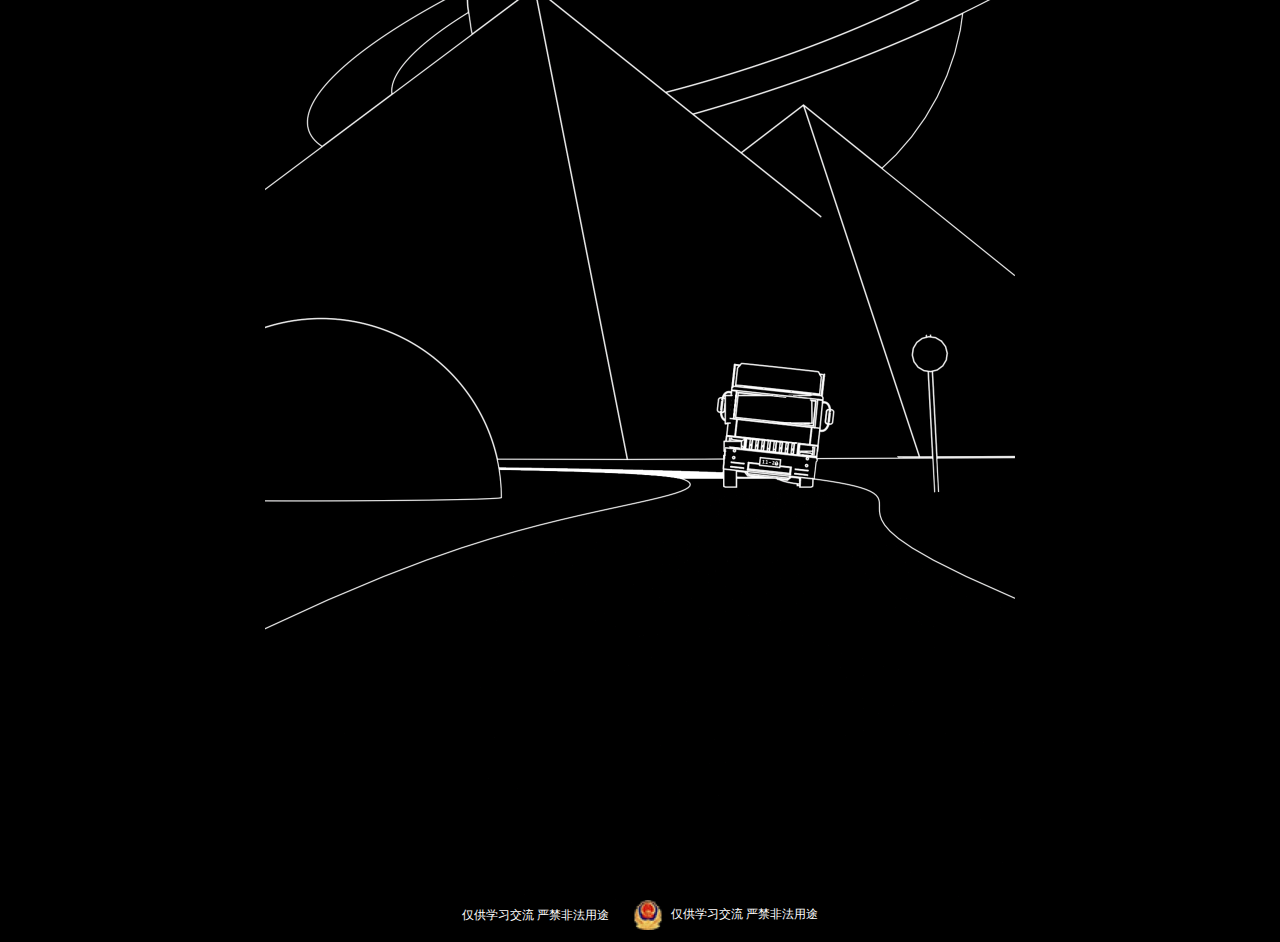
==== commit 7f10602e: "x" ====
--- a/index.html
+++ b/index.html
@@ -92,7 +92,7 @@
       
     </script>
 <!--有生日蛋糕的js
-<script src="js/umi.2168413d.js"></script>-->
+<script src="js/umi.old.js"></script>-->
     <script src="js/umi.3a4dcd2d.js"></script><!--新js中蛋糕被删除-->
   </body>
 </html>
